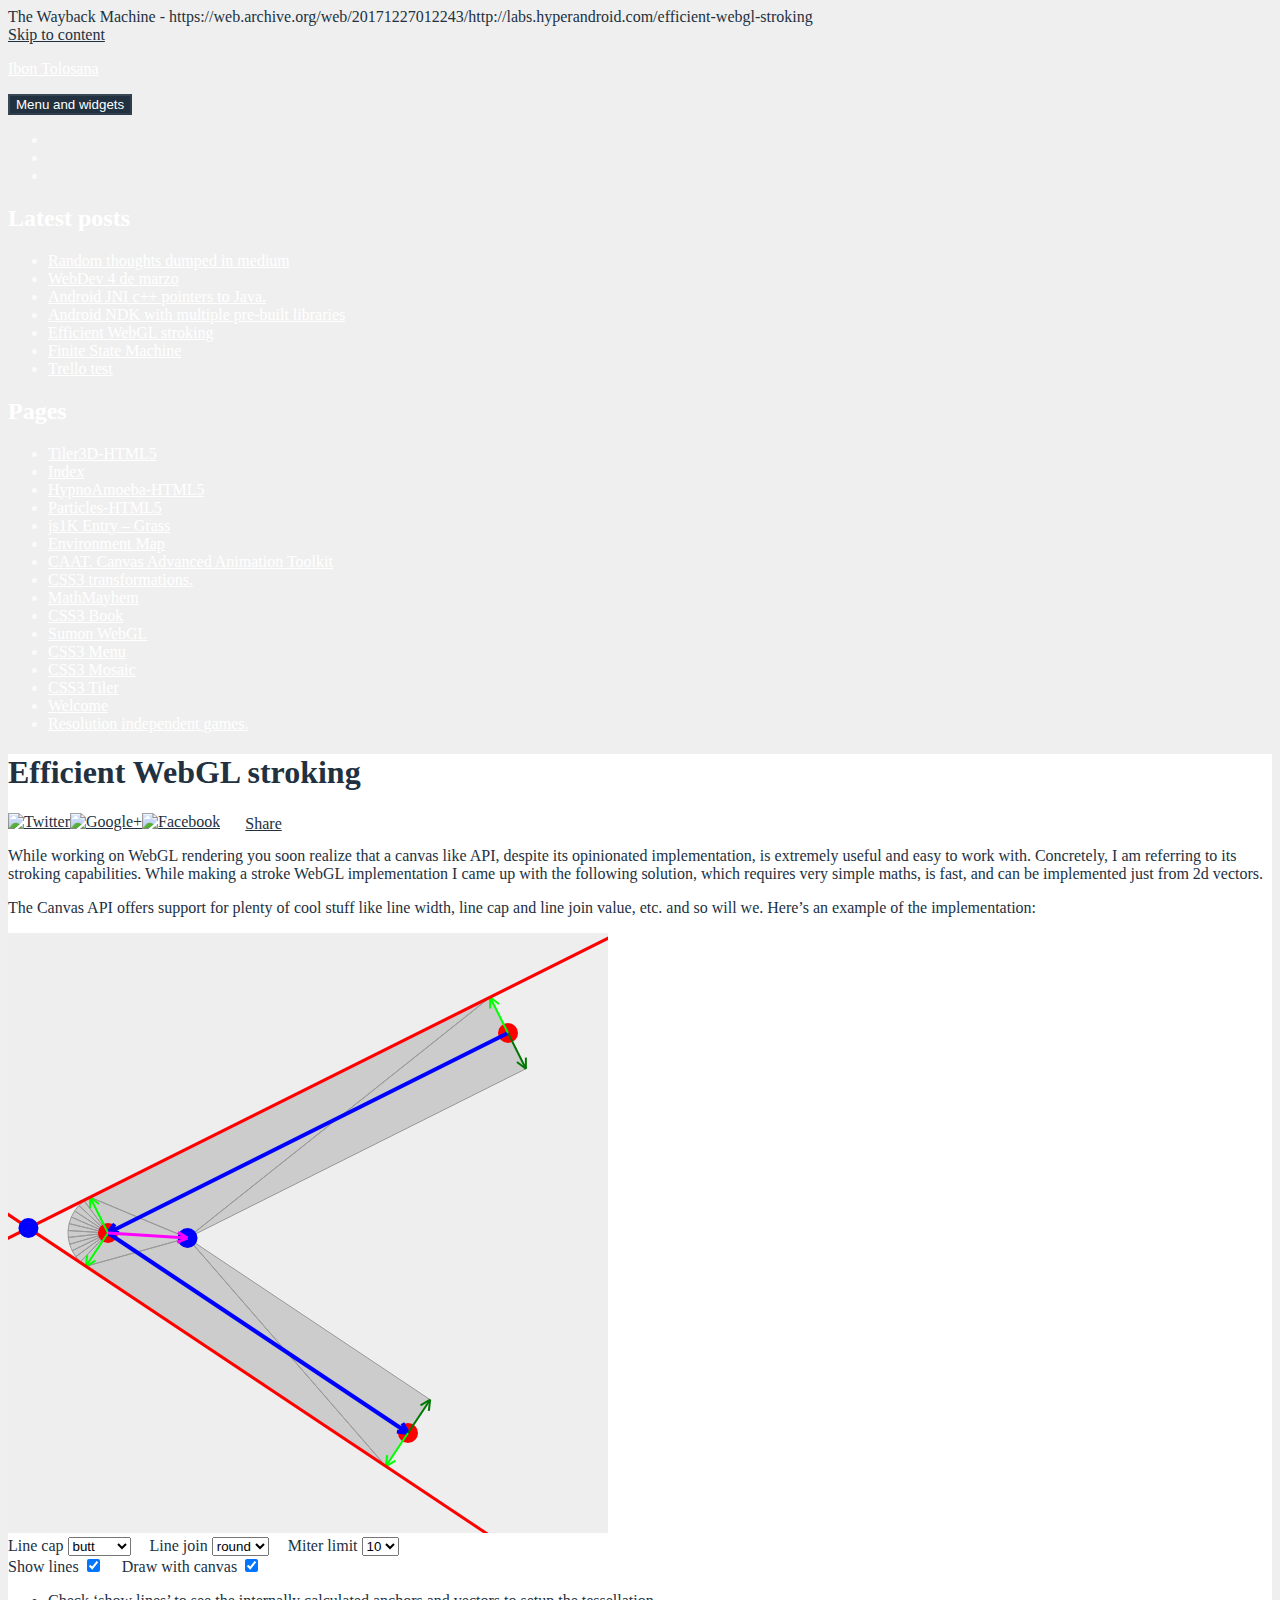
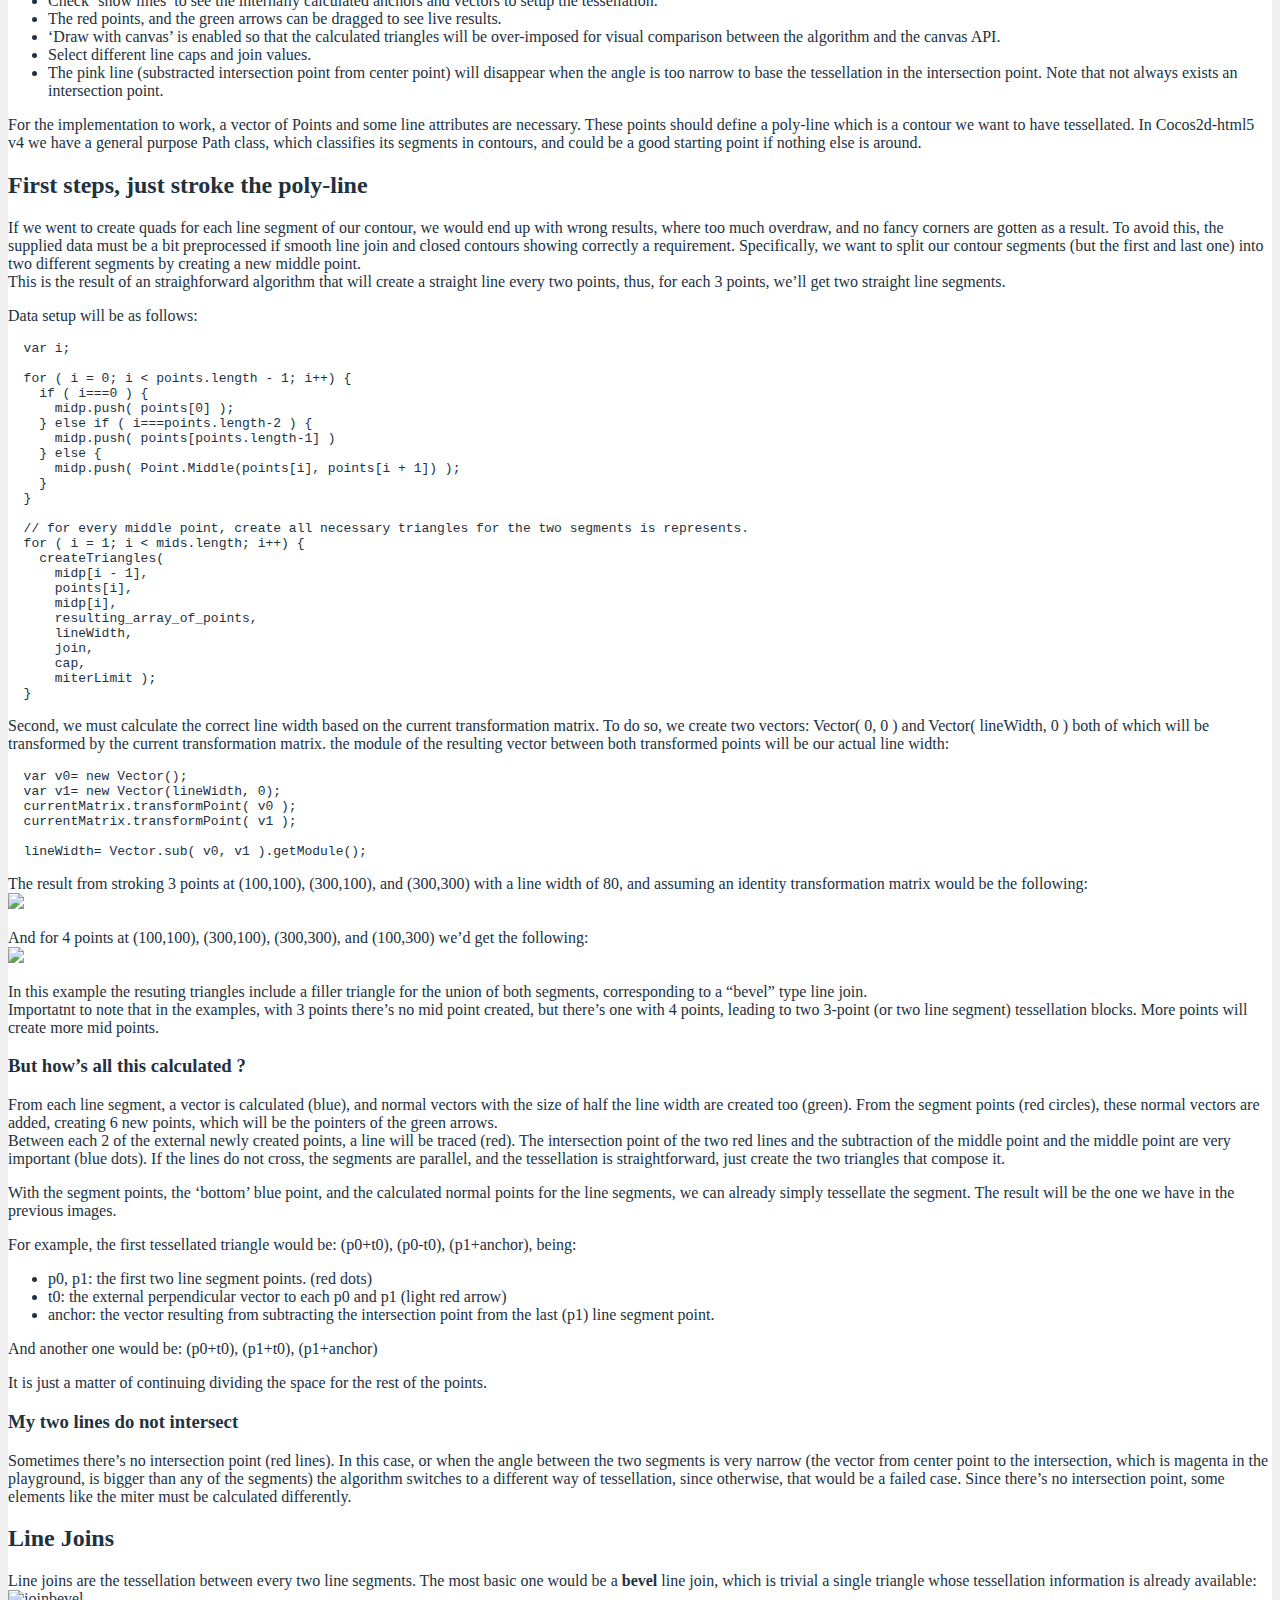
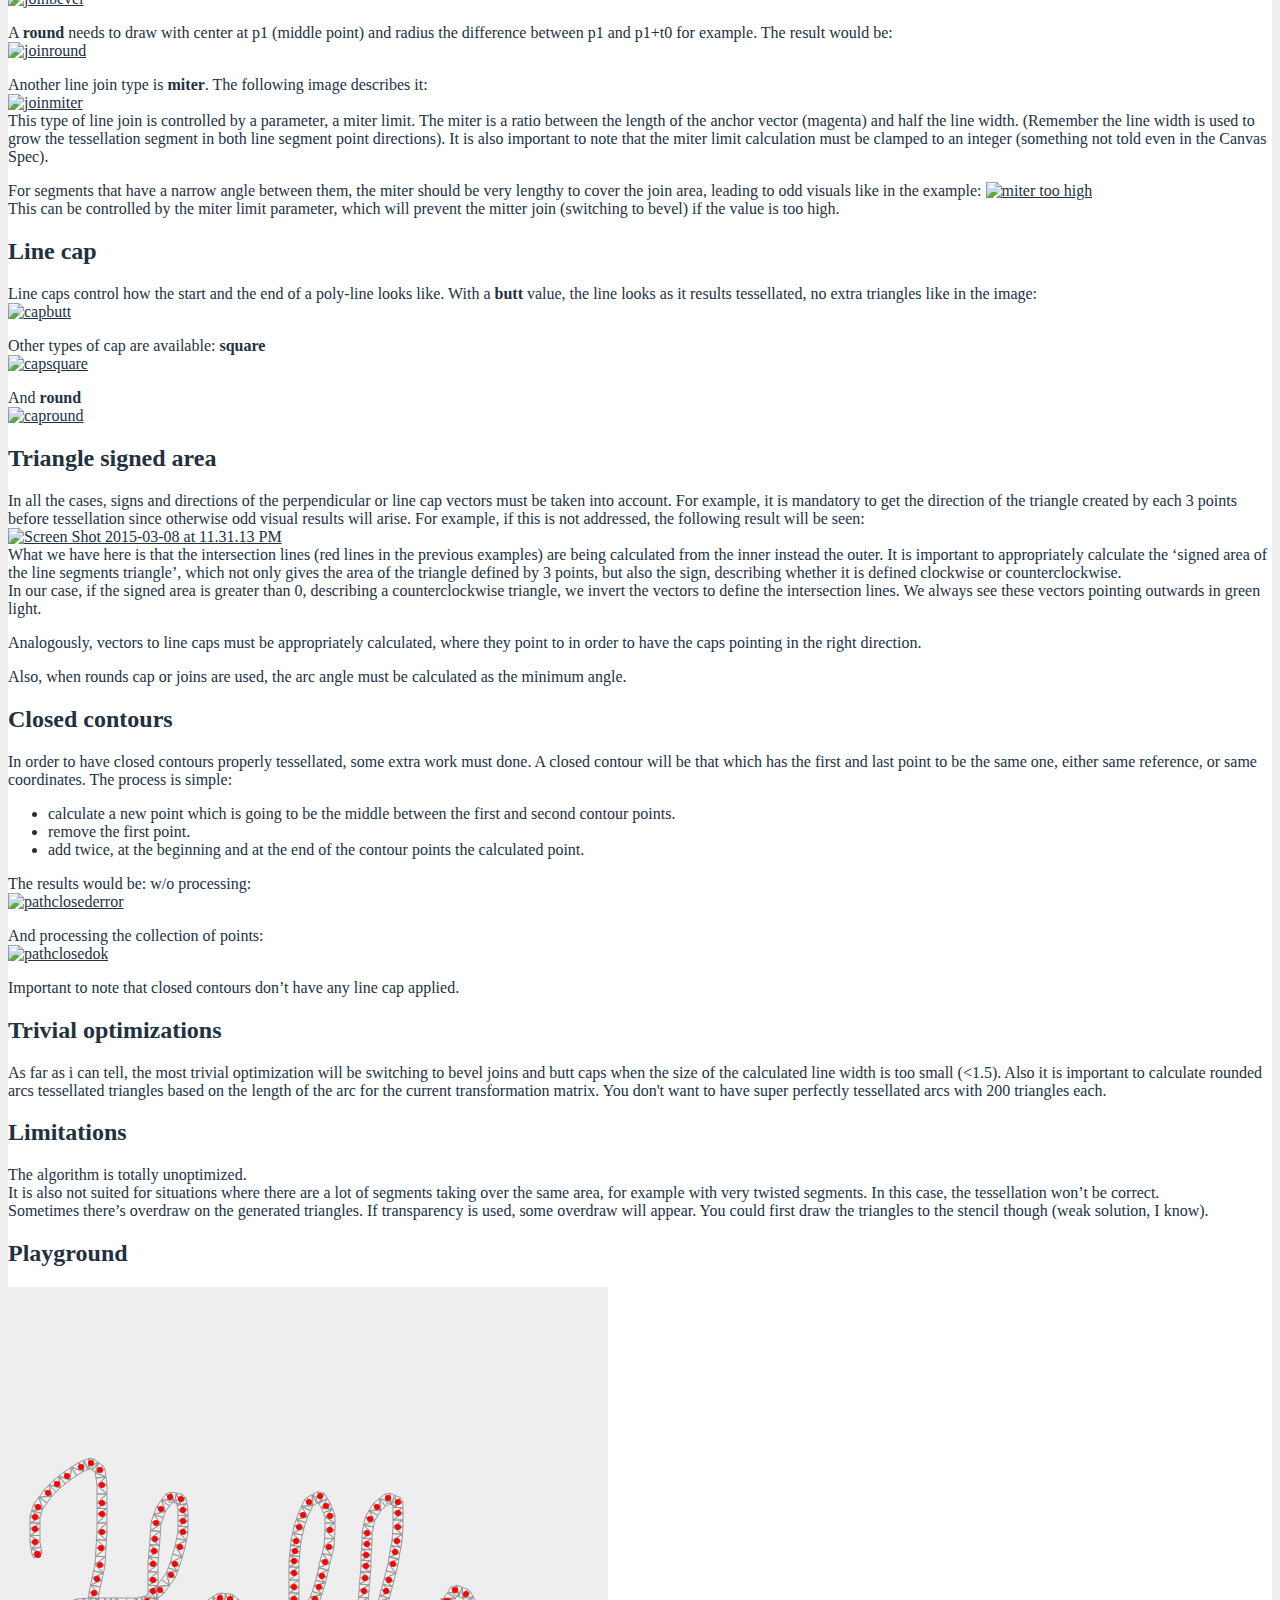
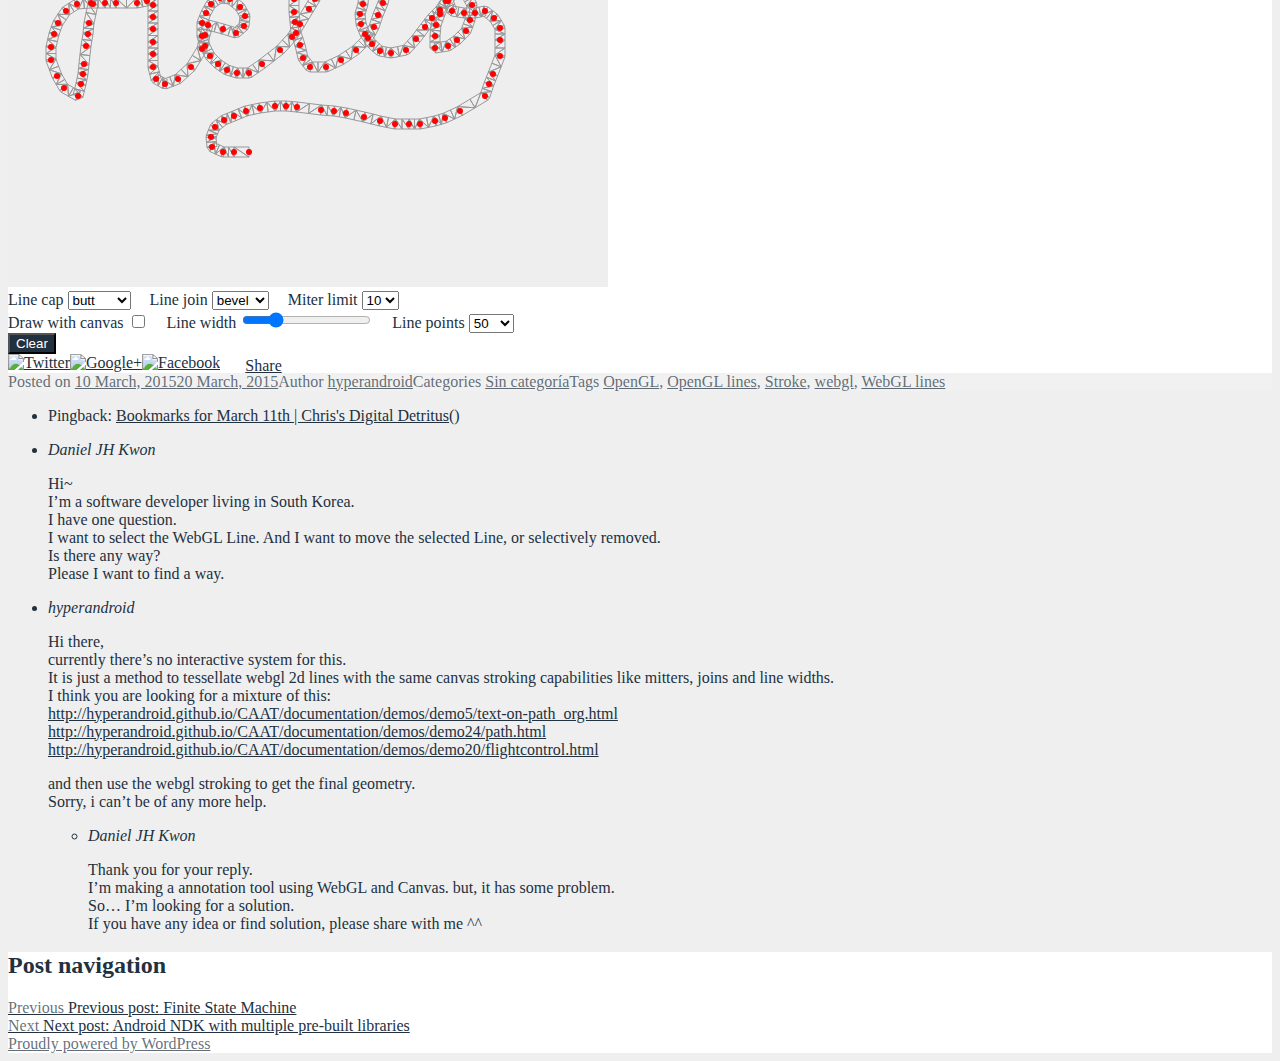
==== index.html @ d9015f53 "Index" ====
<!DOCTYPE html>
<html lang="en-US" class="no-js">
<head><script src="//archive.org/includes/athena.js" type="text/javascript"></script>
    <script type="text/javascript">window.addEventListener('DOMContentLoaded',function(){var v=archive_analytics.values;v.service='wb';v.server_name='wwwb-app212.us.archive.org';v.server_ms=538;archive_analytics.send_pageview({});});</script>
    <script type="text/javascript" src="https://web-static.archive.org/_static/js/bundle-playback.js?v=msCHzjBE" charset="utf-8"></script>
    <script type="text/javascript" src="https://web-static.archive.org/_static/js/wombat.js?v=txqj7nKC" charset="utf-8"></script>
    <script>window.RufflePlayer=window.RufflePlayer||{};window.RufflePlayer.config={"autoplay":"on","unmuteOverlay":"hidden"};</script>
    <script type="text/javascript" src="https://web-static.archive.org/_static/js/ruffle/ruffle.js"></script>
    <script type="text/javascript">
      __wm.init("https://web.archive.org/web");
      __wm.wombat("http://labs.hyperandroid.com/efficient-webgl-stroking","20171227012243","https://web.archive.org/","web","https://web-static.archive.org/_static/",
        "1514337763");
    </script>
    <link rel="stylesheet" type="text/css" href="https://web-static.archive.org/_static/css/banner-styles.css?v=p7PEIJWi" />
    <link rel="stylesheet" type="text/css" href="https://web-static.archive.org/_static/css/iconochive.css?v=3PDvdIFv" />
    <!-- End Wayback Rewrite JS Include -->

    <script>
      (function(i,s,o,g,r,a,m){i['GoogleAnalyticsObject']=r;i[r]=i[r]||function(){
        (i[r].q=i[r].q||[]).push(arguments)},i[r].l=1*new Date();a=s.createElement(o),
        m=s.getElementsByTagName(o)[0];a.async=1;a.src=g;m.parentNode.insertBefore(a,m)
      })(window,document,'script','//web.archive.org/web/20171227012243/http://www.google-analytics.com/analytics.js','ga');

      ga('create', 'UA-17485141-1', 'auto');
      ga('send', 'pageview');

    </script>
    <meta charset="UTF-8">
    <meta name="viewport" content="width=device-width">
    <link rel="profile" href="http://gmpg.org/xfn/11">
    <link rel="pingback" href="http://labs.hyperandroid.com/xmlrpc.php">
    <!--[if lt IE 9]>
    <script src="http://labs.hyperandroid.com/wp-content/themes/twentyfifteen/js/html5.js"></script>
    <![endif]-->
    <script>(function(html){html.className = html.className.replace(/\bno-js\b/,'js')})(document.documentElement);</script>
    <title>Efficient WebGL stroking | Ibon Tolosana</title>
    <link rel="alternate" type="application/rss+xml" title="Ibon Tolosana » Feed" href="https://web.archive.org/web/20171227012243/http://labs.hyperandroid.com/feed"/>
    <link rel="alternate" type="application/rss+xml" title="Ibon Tolosana » Comments Feed" href="https://web.archive.org/web/20171227012243/http://labs.hyperandroid.com/comments/feed"/>
    <link rel="alternate" type="application/rss+xml" title="Ibon Tolosana » Efficient WebGL stroking Comments Feed" href="https://web.archive.org/web/20171227012243/http://labs.hyperandroid.com/efficient-webgl-stroking/feed"/>
    <script type="text/javascript">
      window._wpemojiSettings = {"baseUrl":"https:\/\/web.archive.org\/web\/20171227012243\/http:\/\/s.w.org\/images\/core\/emoji\/72x72\/","ext":".png","source":{"concatemoji":"https:\/\/web.archive.org\/web\/20171227012243\/http:\/\/labs.hyperandroid.com\/wp-includes\/js\/wp-emoji-release.min.js?ver=4.2.18"}};
      !function(a,b,c){function d(a){var c=b.createElement("canvas"),d=c.getContext&&c.getContext("2d");return d&&d.fillText?(d.textBaseline="top",d.font="600 32px Arial","flag"===a?(d.fillText(String.fromCharCode(55356,56812,55356,56807),0,0),c.toDataURL().length>3e3):(d.fillText(String.fromCharCode(55357,56835),0,0),0!==d.getImageData(16,16,1,1).data[0])):!1}function e(a){var c=b.createElement("script");c.src=a,c.type="text/javascript",b.getElementsByTagName("head")[0].appendChild(c)}var f,g;c.supports={simple:d("simple"),flag:d("flag")},c.DOMReady=!1,c.readyCallback=function(){c.DOMReady=!0},c.supports.simple&&c.supports.flag||(g=function(){c.readyCallback()},b.addEventListener?(b.addEventListener("DOMContentLoaded",g,!1),a.addEventListener("load",g,!1)):(a.attachEvent("onload",g),b.attachEvent("onreadystatechange",function(){"complete"===b.readyState&&c.readyCallback()})),f=c.source||{},f.concatemoji?e(f.concatemoji):f.wpemoji&&f.twemoji&&(e(f.twemoji),e(f.wpemoji)))}(window,document,window._wpemojiSettings);
    </script>
    <style type="text/css">
        img.wp-smiley,
        img.emoji {
            display: inline !important;
            border: none !important;
            box-shadow: none !important;
            height: 1em !important;
            width: 1em !important;
            margin: 0 .07em !important;
            vertical-align: -0.1em !important;
            background: none !important;
            padding: 0 !important;
        }
    </style>
    <link rel="stylesheet" id="twentyfifteen-fonts-css" href="//web.archive.org/web/20171227012243cs_/http://fonts.googleapis.com/css?family=Noto+Sans%3A400italic%2C700italic%2C400%2C700%7CNoto+Serif%3A400italic%2C700italic%2C400%2C700%7CInconsolata%3A400%2C700&amp;subset=latin%2Clatin-ext" type="text/css" media="all"/>
    <link rel="stylesheet" id="genericons-css" href="https://web.archive.org/web/20171227012243cs_/http://labs.hyperandroid.com/wp-content/themes/twentyfifteen/genericons/genericons.css?ver=3.2" type="text/css" media="all"/>
    <link rel="stylesheet" id="twentyfifteen-style-css" href="https://web.archive.org/web/20171227012243cs_/http://labs.hyperandroid.com/wp-content/themes/twentyfifteen/style.css?ver=4.2.18" type="text/css" media="all"/>
    <style id="twentyfifteen-style-inline-css" type="text/css">
        /* Color Scheme */

        /* Background Color */
        body {
            background-color: #e9f2f9;
        }

        /* Sidebar Background Color */
        body:before,
        .site-header {
            background-color: #55c3dc;
        }

        /* Box Background Color */
        .post-navigation,
        .pagination,
        .secondary,
        .site-footer,
        .hentry,
        .page-header,
        .page-content,
        .comments-area,
        .widecolumn {
            background-color: #ffffff;
        }

        /* Box Background Color */
        button,
        input[type="button"],
        input[type="reset"],
        input[type="submit"],
        .pagination .prev,
        .pagination .next,
        .widget_calendar tbody a,
        .widget_calendar tbody a:hover,
        .widget_calendar tbody a:focus,
        .page-links a,
        .page-links a:hover,
        .page-links a:focus,
        .sticky-post {
            color: #ffffff;
        }

        /* Main Text Color */
        button,
        input[type="button"],
        input[type="reset"],
        input[type="submit"],
        .pagination .prev,
        .pagination .next,
        .widget_calendar tbody a,
        .page-links a,
        .sticky-post {
            background-color: #22313f;
        }

        /* Main Text Color */
        body,
        blockquote cite,
        blockquote small,
        a,
        .dropdown-toggle:after,
        .image-navigation a:hover,
        .image-navigation a:focus,
        .comment-navigation a:hover,
        .comment-navigation a:focus,
        .widget-title,
        .entry-footer a:hover,
        .entry-footer a:focus,
        .comment-metadata a:hover,
        .comment-metadata a:focus,
        .pingback .edit-link a:hover,
        .pingback .edit-link a:focus,
        .comment-list .reply a:hover,
        .comment-list .reply a:focus,
        .site-info a:hover,
        .site-info a:focus {
            color: #22313f;
        }

        /* Main Text Color */
        .entry-content a,
        .entry-summary a,
        .page-content a,
        .comment-content a,
        .pingback .comment-body > a,
        .author-description a,
        .taxonomy-description a,
        .textwidget a,
        .entry-footer a:hover,
        .comment-metadata a:hover,
        .pingback .edit-link a:hover,
        .comment-list .reply a:hover,
        .site-info a:hover {
            border-color: #22313f;
        }

        /* Secondary Text Color */
        button:hover,
        button:focus,
        input[type="button"]:hover,
        input[type="button"]:focus,
        input[type="reset"]:hover,
        input[type="reset"]:focus,
        input[type="submit"]:hover,
        input[type="submit"]:focus,
        .pagination .prev:hover,
        .pagination .prev:focus,
        .pagination .next:hover,
        .pagination .next:focus,
        .widget_calendar tbody a:hover,
        .widget_calendar tbody a:focus,
        .page-links a:hover,
        .page-links a:focus {
            background-color: #22313f; /* Fallback for IE7 and IE8 */
            background-color: rgba( 34, 49, 63, 0.7);
        }

        /* Secondary Text Color */
        blockquote,
        a:hover,
        a:focus,
        .main-navigation .menu-item-description,
        .post-navigation .meta-nav,
        .post-navigation a:hover .post-title,
        .post-navigation a:focus .post-title,
        .image-navigation,
        .image-navigation a,
        .comment-navigation,
        .comment-navigation a,
        .widget,
        .author-heading,
        .entry-footer,
        .entry-footer a,
        .taxonomy-description,
        .page-links > .page-links-title,
        .entry-caption,
        .comment-author,
        .comment-metadata,
        .comment-metadata a,
        .pingback .edit-link,
        .pingback .edit-link a,
        .post-password-form label,
        .comment-form label,
        .comment-notes,
        .comment-awaiting-moderation,
        .logged-in-as,
        .form-allowed-tags,
        .no-comments,
        .site-info,
        .site-info a,
        .wp-caption-text,
        .gallery-caption,
        .comment-list .reply a,
        .widecolumn label,
        .widecolumn .mu_register label {
            color: #22313f; /* Fallback for IE7 and IE8 */
            color: rgba( 34, 49, 63, 0.7);
        }

        /* Secondary Text Color */
        blockquote,
        .logged-in-as a:hover,
        .comment-author a:hover {
            border-color: #22313f; /* Fallback for IE7 and IE8 */
            border-color: rgba( 34, 49, 63, 0.7);
        }

        /* Border Color */
        hr,
        .dropdown-toggle:hover,
        .dropdown-toggle:focus {
            background-color: #22313f; /* Fallback for IE7 and IE8 */
            background-color: rgba( 34, 49, 63, 0.1);
        }

        /* Border Color */
        pre,
        abbr[title],
        table,
        th,
        td,
        input,
        textarea,
        .main-navigation ul,
        .main-navigation li,
        .post-navigation,
        .post-navigation div + div,
        .pagination,
        .comment-navigation,
        .widget li,
        .widget_categories .children,
        .widget_nav_menu .sub-menu,
        .widget_pages .children,
        .site-header,
        .site-footer,
        .hentry + .hentry,
        .author-info,
        .entry-content .page-links a,
        .page-links > span,
        .page-header,
        .comments-area,
        .comment-list + .comment-respond,
        .comment-list article,
        .comment-list .pingback,
        .comment-list .trackback,
        .comment-list .reply a,
        .no-comments {
            border-color: #22313f; /* Fallback for IE7 and IE8 */
            border-color: rgba( 34, 49, 63, 0.1);
        }

        /* Border Focus Color */
        a:focus,
        button:focus,
        input:focus {
            outline-color: #22313f; /* Fallback for IE7 and IE8 */
            outline-color: rgba( 34, 49, 63, 0.3);
        }

        input:focus,
        textarea:focus {
            border-color: #22313f; /* Fallback for IE7 and IE8 */
            border-color: rgba( 34, 49, 63, 0.3);
        }

        /* Sidebar Link Color */
        .secondary-toggle:before {
            color: #ffffff;
        }

        .site-title a,
        .site-description {
            color: #ffffff;
        }

        /* Sidebar Text Color */
        .site-title a:hover,
        .site-title a:focus {
            color: rgba( 255, 255, 255, 0.7);
        }

        /* Sidebar Border Color */
        .secondary-toggle {
            border-color: #ffffff; /* Fallback for IE7 and IE8 */
            border-color: rgba( 255, 255, 255, 0.1);
        }

        /* Sidebar Border Focus Color */
        .secondary-toggle:hover,
        .secondary-toggle:focus {
            border-color: #ffffff; /* Fallback for IE7 and IE8 */
            border-color: rgba( 255, 255, 255, 0.3);
        }

        .site-title a {
            outline-color: #ffffff; /* Fallback for IE7 and IE8 */
            outline-color: rgba( 255, 255, 255, 0.3);
        }

        /* Meta Background Color */
        .entry-footer {
            background-color: #f1f1f1;
        }

        @media screen and (min-width: 38.75em) {
            /* Main Text Color */
            .page-header {
                border-color: #22313f;
            }
        }

        @media screen and (min-width: 59.6875em) {
            /* Make sure its transparent on desktop */
            .site-header,
            .secondary {
                background-color: transparent;
            }

            /* Sidebar Background Color */
            .widget button,
            .widget input[type="button"],
            .widget input[type="reset"],
            .widget input[type="submit"],
            .widget_calendar tbody a,
            .widget_calendar tbody a:hover,
            .widget_calendar tbody a:focus {
                color: #55c3dc;
            }

            /* Sidebar Link Color */
            .secondary a,
            .dropdown-toggle:after,
            .widget-title,
            .widget blockquote cite,
            .widget blockquote small {
                color: #ffffff;
            }

            .widget button,
            .widget input[type="button"],
            .widget input[type="reset"],
            .widget input[type="submit"],
            .widget_calendar tbody a {
                background-color: #ffffff;
            }

            .textwidget a {
                border-color: #ffffff;
            }

            /* Sidebar Text Color */
            .secondary a:hover,
            .secondary a:focus,
            .main-navigation .menu-item-description,
            .widget,
            .widget blockquote,
            .widget .wp-caption-text,
            .widget .gallery-caption {
                color: rgba( 255, 255, 255, 0.7);
            }

            .widget button:hover,
            .widget button:focus,
            .widget input[type="button"]:hover,
            .widget input[type="button"]:focus,
            .widget input[type="reset"]:hover,
            .widget input[type="reset"]:focus,
            .widget input[type="submit"]:hover,
            .widget input[type="submit"]:focus,
            .widget_calendar tbody a:hover,
            .widget_calendar tbody a:focus {
                background-color: rgba( 255, 255, 255, 0.7);
            }

            .widget blockquote {
                border-color: rgba( 255, 255, 255, 0.7);
            }

            /* Sidebar Border Color */
            .main-navigation ul,
            .main-navigation li,
            .widget input,
            .widget textarea,
            .widget table,
            .widget th,
            .widget td,
            .widget pre,
            .widget li,
            .widget_categories .children,
            .widget_nav_menu .sub-menu,
            .widget_pages .children,
            .widget abbr[title] {
                border-color: rgba( 255, 255, 255, 0.1);
            }

            .dropdown-toggle:hover,
            .dropdown-toggle:focus,
            .widget hr {
                background-color: rgba( 255, 255, 255, 0.1);
            }

            .widget input:focus,
            .widget textarea:focus {
                border-color: rgba( 255, 255, 255, 0.3);
            }

            .sidebar a:focus,
            .dropdown-toggle:focus {
                outline-color: rgba( 255, 255, 255, 0.3);
            }
        }

        /* Custom Header Background Color */
        body:before,
        .site-header {
            background-color: #105080;
        }

        @media screen and (min-width: 59.6875em) {
            .site-header,
            .secondary {
                background-color: transparent;
            }

            .widget button,
            .widget input[type="button"],
            .widget input[type="reset"],
            .widget input[type="submit"],
            .widget_calendar tbody a,
            .widget_calendar tbody a:hover,
            .widget_calendar tbody a:focus {
                color: #105080;
            }
        }

    </style>
    <!--[if lt IE 9]>
    <link rel='stylesheet' id='twentyfifteen-ie-css'  href='http://labs.hyperandroid.com/wp-content/themes/twentyfifteen/css/ie.css?ver=20141010' type='text/css' media='all' />
    <![endif]-->
    <!--[if lt IE 8]>
    <link rel='stylesheet' id='twentyfifteen-ie7-css'  href='http://labs.hyperandroid.com/wp-content/themes/twentyfifteen/css/ie7.css?ver=20141010' type='text/css' media='all' />
    <![endif]-->
    <link rel="stylesheet" id="wpsnw-styles-css" href="https://web.archive.org/web/20171227012243cs_/http://labs.hyperandroid.com/wp-content/plugins/wp-social-networks-widget/assets/css/app.css?ver=2.0.0" type="text/css" media="all"/>
    <link rel="stylesheet" id="A2A_SHARE_SAVE-css" href="https://web.archive.org/web/20171227012243cs_/http://labs.hyperandroid.com/wp-content/plugins/add-to-any/addtoany.min.css?ver=1.9" type="text/css" media="all"/>
    <script type="text/javascript" src="https://web.archive.org/web/20171227012243js_/http://labs.hyperandroid.com/wp-includes/js/jquery/jquery.js?ver=1.11.2"></script>
    <script type="text/javascript" src="https://web.archive.org/web/20171227012243js_/http://labs.hyperandroid.com/wp-includes/js/jquery/jquery-migrate.min.js?ver=1.2.1"></script>
    <link rel="EditURI" type="application/rsd+xml" title="RSD" href="http://labs.hyperandroid.com/xmlrpc.php?rsd"/>
    <link rel="wlwmanifest" type="application/wlwmanifest+xml" href="http://labs.hyperandroid.com/wp-includes/wlwmanifest.xml"/>
    <link rel="prev" title="Finite State Machine" href="https://web.archive.org/web/20171227012243/http://labs.hyperandroid.com/finite-state-machine"/>
    <link rel="next" title="Android NDK with multiple pre-built libraries" href="https://web.archive.org/web/20171227012243/http://labs.hyperandroid.com/android-ndk-with-multiple-pre-built-libraries"/>
    <meta name="generator" content="WordPress 4.2.18"/>
    <link rel="canonical" href="https://web.archive.org/web/20171227012243/http://labs.hyperandroid.com/efficient-webgl-stroking"/>
    <link rel="shortlink" href="https://web.archive.org/web/20171227012243/http://labs.hyperandroid.com/?p=1206"/>

    <script type="text/javascript"><!--
    var a2a_config=a2a_config||{},wpa2a={done:false,html_done:false,script_ready:false,script_load:function(){var a=document.createElement('script'),s=document.getElementsByTagName('script')[0];a.type='text/javascript';a.async=true;a.src='https://web.archive.org/web/20171227012243/http://static.addtoany.com/menu/page.js';s.parentNode.insertBefore(a,s);wpa2a.script_load=function(){};},script_onready:function(){if(a2a.type=='page'){wpa2a.script_ready=true;if(wpa2a.html_done)wpa2a.init();}},init:function(){for(var i=0,el,target,targets=wpa2a.targets,length=targets.length;i<length;i++){el=document.getElementById('wpa2a_'+(i+1));target=targets[i];a2a_config.linkname=target.title;a2a_config.linkurl=target.url;if(el){a2a.init('page',{target:el});el.id='';}wpa2a.done=true;}wpa2a.targets=[];}};a2a_config.callbacks=a2a_config.callbacks||[];a2a_config.callbacks.push({ready:wpa2a.script_onready});
    //--></script>

    <!-- START: Syntax Highlighter ComPress -->
    <script type="text/javascript" src="https://web.archive.org/web/20171227012243js_/http://labs.hyperandroid.com/wp-content/plugins/syntax-highlighter-compress/scripts/shCore.js"></script>
    <script type="text/javascript" src="https://web.archive.org/web/20171227012243js_/http://labs.hyperandroid.com/wp-content/plugins/syntax-highlighter-compress/scripts/shAutoloader.js"></script>
    <link type="text/css" rel="stylesheet" href="https://web.archive.org/web/20171227012243cs_/http://labs.hyperandroid.com/wp-content/plugins/syntax-highlighter-compress/styles/shCoreEmacs.css"/>
    <!-- END: Syntax Highlighter ComPress -->

    <style type="text/css" id="custom-background-css">
        body.custom-background { background-color: #efefef; }
    </style>
</head>

<body class="single single-post postid-1206 single-format-standard custom-background"><!-- BEGIN WAYBACK TOOLBAR INSERT -->
<script>__wm.rw(0);</script>
<div id="wm-ipp-base" lang="en" style="display:none;direction:ltr;" toolbar-mode="auto">
    <div id="wm-ipp" style="position:fixed;left:0;top:0;right:0;">
        <div id="donato" style="position:relative;width:100%;">
            <div id="donato-base">
                <iframe id="donato-if" src="https://archive.org/includes/donate.php?as_page=1&amp;platform=wb&amp;referer=https%3A//web.archive.org/web/20171227012243/http%3A//labs.hyperandroid.com/efficient-webgl-stroking"
                        scrolling="no" frameborder="0" style="width:100%; height:100%">
                </iframe>
            </div>
        </div><div id="wm-ipp-inside">
        <div id="wm-toolbar" style="position:relative;display:flex;flex-flow:row nowrap;justify-content:space-between;">
            <div id="wm-logo" style="/*width:110px;*/padding-top:12px;">
                <a href="/web/" title="Wayback Machine home page"><img src="https://web-static.archive.org/_static/images/toolbar/wayback-toolbar-logo-200.png" srcset="https://web-static.archive.org/_static/images/toolbar/wayback-toolbar-logo-100.png, https://web-static.archive.org/_static/images/toolbar/wayback-toolbar-logo-150.png 1.5x, https://web-static.archive.org/_static/images/toolbar/wayback-toolbar-logo-200.png 2x" alt="Wayback Machine" style="width:100px" border="0" /></a>
            </div>
            <div class="c" style="display:flex;flex-flow:column nowrap;justify-content:space-between;flex:1;">
                <form class="u" style="display:flex;flex-direction:row;flex-wrap:nowrap;" target="_top" method="get" action="/web/submit" name="wmtb" id="wmtb"><input type="text" name="url" id="wmtbURL" value="http://labs.hyperandroid.com/efficient-webgl-stroking" onfocus="this.focus();this.select();" style="flex:1;"/><input type="hidden" name="type" value="replay" /><input type="hidden" name="date" value="20171227012243" /><input type="submit" value="Go" />
                </form>
                <div style="display:flex;flex-flow:row nowrap;align-items:flex-end;">
                    <div class="s" id="wm-nav-captures" style="flex:1;">
                        <a class="t" href="/web/20171227012243*/http://labs.hyperandroid.com/efficient-webgl-stroking" title="See a list of every capture for this URL">29 captures</a>
                        <div class="r" title="Timespan for captures of this URL">12 Mar 2015 - 08 Nov 2020</div>
                    </div>
                    <div class="k">
                        <a href="" id="wm-graph-anchor">
                            <div id="wm-ipp-sparkline" title="Explore captures for this URL" style="position: relative">
                                <canvas id="wm-sparkline-canvas" width="750" height="27" border="0"></canvas>
                            </div>
                        </a>
                    </div>
                </div>
            </div>
            <div class="n">
                <table>
                    <tbody>
                    <!-- NEXT/PREV MONTH NAV AND MONTH INDICATOR -->
                    <tr class="m">
                        <td class="b" nowrap="nowrap"><a href="https://web.archive.org/web/20171114144720/http://labs.hyperandroid.com:80/efficient-webgl-stroking" title="14 Nov 2017"><strong>Nov</strong></a></td>
                        <td class="c" id="displayMonthEl" title="You are here: 01:22:43 Dec 27, 2017">DEC</td>
                        <td class="f" nowrap="nowrap"><a href="https://web.archive.org/web/20201108113129/http://labs.hyperandroid.com/efficient-webgl-stroking" title="08 Nov 2020"><strong>Nov</strong></a></td>
                    </tr>
                    <!-- NEXT/PREV CAPTURE NAV AND DAY OF MONTH INDICATOR -->
                    <tr class="d">
                        <td class="b" nowrap="nowrap"><a href="https://web.archive.org/web/20171217012844/http://labs.hyperandroid.com:80/efficient-webgl-stroking" title="01:28:44 Dec 17, 2017"><img src="https://web-static.archive.org/_static/images/toolbar/wm_tb_prv_on.png" alt="Previous capture" width="14" height="16" border="0" /></a></td>
                        <td class="c" id="displayDayEl" style="width:34px;font-size:22px;white-space:nowrap;" title="You are here: 01:22:43 Dec 27, 2017">27</td>
                        <td class="f" nowrap="nowrap"><a href="https://web.archive.org/web/20201108113129/http://labs.hyperandroid.com/efficient-webgl-stroking" title="11:31:29 Nov 08, 2020"><img src="https://web-static.archive.org/_static/images/toolbar/wm_tb_nxt_on.png" alt="Next capture" width="14" height="16" border="0" /></a></td>
                    </tr>
                    <!-- NEXT/PREV YEAR NAV AND YEAR INDICATOR -->
                    <tr class="y">
                        <td class="b" nowrap="nowrap"><a href="https://web.archive.org/web/20161128183000/http://labs.hyperandroid.com:80/efficient-webgl-stroking" title="28 Nov 2016"><strong>2016</strong></a></td>
                        <td class="c" id="displayYearEl" title="You are here: 01:22:43 Dec 27, 2017">2017</td>
                        <td class="f" nowrap="nowrap"><a href="https://web.archive.org/web/20201108113129/http://labs.hyperandroid.com/efficient-webgl-stroking" title="08 Nov 2020"><strong>2020</strong></a></td>
                    </tr>
                    </tbody>
                </table>
            </div>
            <div class="r" style="display:flex;flex-flow:column nowrap;align-items:flex-end;justify-content:space-between;">
                <div id="wm-btns" style="text-align:right;height:23px;">
                <span class="xxs">
          <div id="wm-save-snapshot-success">success</div>
          <div id="wm-save-snapshot-fail">fail</div>
          <a id="wm-save-snapshot-open" href="#" title="Share via My Web Archive" >
            <span class="iconochive-web"></span>
          </a>
          <a href="https://archive.org/account/login.php" title="Sign In" id="wm-sign-in">
            <span class="iconochive-person"></span>
          </a>
          <span id="wm-save-snapshot-in-progress" class="iconochive-web"></span>
        </span>
                    <a class="xxs" href="http://faq.web.archive.org/" title="Get some help using the Wayback Machine" style="top:-6px;"><span class="iconochive-question" style="color:rgb(87,186,244);font-size:160%;"></span></a>
                    <a id="wm-tb-close" href="#close" style="top:-2px;" title="Close the toolbar"><span class="iconochive-remove-circle" style="color:#888888;font-size:240%;"></span></a>
                </div>
                <div id="wm-share" class="xxs">
                    <a href="/web/20171227012243/http://web.archive.org/screenshot/http://labs.hyperandroid.com/efficient-webgl-stroking"
                       id="wm-screenshot"
                       title="screenshot">
                        <span class="wm-icon-screen-shot"></span>
                    </a>
                    <a href="#" id="wm-video" title="video">
                        <span class="iconochive-movies"></span>
                    </a>
                    <a id="wm-share-facebook" href="#" data-url="https://web.archive.org/web/20171227012243/http://labs.hyperandroid.com/efficient-webgl-stroking" title="Share on Facebook" style="margin-right:5px;" target="_blank"><span class="iconochive-facebook" style="color:#3b5998;font-size:160%;"></span></a>
                    <a id="wm-share-twitter" href="#" data-url="https://web.archive.org/web/20171227012243/http://labs.hyperandroid.com/efficient-webgl-stroking" title="Share on Twitter" style="margin-right:5px;" target="_blank"><span class="iconochive-twitter" style="color:#1dcaff;font-size:160%;"></span></a>
                </div>
                <div style="padding-right:2px;text-align:right;white-space:nowrap;">
                    <a id="wm-expand" class="wm-btn wm-closed" href="#expand"><span id="wm-expand-icon" class="iconochive-down-solid"></span> <span class="xxs" style="font-size:80%;">About this capture</span></a>
                </div>
            </div>
        </div>
        <div id="wm-capinfo" style="border-top:1px solid #777;display:none; overflow: hidden">
            <div id="wm-capinfo-notice" source="api"></div>
            <div id="wm-capinfo-collected-by">
                <div style="background-color:#666;color:#fff;font-weight:bold;text-align:center">COLLECTED BY</div>
                <div style="padding:3px;position:relative" id="wm-collected-by-content">
                    <div style="display:inline-block;vertical-align:top;width:50%;">
                        <span class="c-logo" style="background-image:url(https://archive.org/services/img/webwidecrawl);"></span>
                        Organization: <a style="color:#33f;" href="https://archive.org/details/webwidecrawl" target="_new"><span class="wm-title">Internet Archive</span></a>
                        <div style="max-height:75px;overflow:hidden;position:relative;">
                            <div style="position:absolute;top:0;left:0;width:100%;height:75px;background:linear-gradient(to bottom,rgba(255,255,255,0) 0%,rgba(255,255,255,0) 90%,rgba(255,255,255,255) 100%);"></div>
                            The Internet Archive discovers and captures web pages through many different web crawls.

                            At any given time several distinct crawls are running, some for months, and some every day or longer.

                            View the web archive through the <a href="http://archive.org/web/web.php">Wayback Machine</a>.
                        </div>
                    </div>
                    <div style="display:inline-block;vertical-align:top;width:49%;">
                        <span class="c-logo" style="background-image:url(https://archive.org/services/img/wide00016)"></span>
                        <div>Collection: <a style="color:#33f;" href="https://archive.org/details/wide00016" target="_new"><span class="wm-title">Wide Crawl Number 16: Started June 3rd, 2017 - Still running</span></a></div>
                        <div style="max-height:75px;overflow:hidden;position:relative;">
                            <div style="position:absolute;top:0;left:0;width:100%;height:75px;background:linear-gradient(to bottom,rgba(255,255,255,0) 0%,rgba(255,255,255,0) 90%,rgba(255,255,255,255) 100%);"></div>
                            Web wide crawl number 16<div><br></div><div>The seed list for Wide00016 was made from the join of the top 1 million domains from CISCO and the top 1 million domains from Alexa.</div><div><br><div><br></div><div><br></div></div>
                        </div>
                    </div>
                </div>
            </div>
            <div id="wm-capinfo-timestamps">
                <div style="background-color:#666;color:#fff;font-weight:bold;text-align:center" title="Timestamps for the elements of this page">TIMESTAMPS</div>
                <div>
                    <div id="wm-capresources" style="margin:0 5px 5px 5px;max-height:250px;overflow-y:scroll !important"></div>
                    <div id="wm-capresources-loading" style="text-align:left;margin:0 20px 5px 5px;display:none"><img src="https://web-static.archive.org/_static/images/loading.gif" alt="loading" /></div>
                </div>
            </div>
        </div></div></div></div><div id="wm-ipp-print">The Wayback Machine - https://web.archive.org/web/20171227012243/http://labs.hyperandroid.com/efficient-webgl-stroking</div>
<script type="text/javascript">//<![CDATA[
__wm.bt(750,27,25,2,"web","http://labs.hyperandroid.com/efficient-webgl-stroking","20171227012243",1996,"https://web-static.archive.org/_static/",["https://web-static.archive.org/_static/css/banner-styles.css?v=p7PEIJWi","https://web-static.archive.org/_static/css/iconochive.css?v=3PDvdIFv"], false);
__wm.rw(1);
//]]></script>
<!-- END WAYBACK TOOLBAR INSERT -->

<div id="page" class="hfeed site">
    <a class="skip-link screen-reader-text" href="#content">Skip to content</a>

    <div id="sidebar" class="sidebar">
        <header id="masthead" class="site-header" role="banner">
            <div class="site-branding">
                <p class="site-title"><a href="https://web.archive.org/web/20171227012243/http://labs.hyperandroid.com/" rel="home">Ibon Tolosana</a></p>
                <button class="secondary-toggle">Menu and widgets</button>
            </div><!-- .site-branding -->
        </header><!-- .site-header -->

        <div id="secondary" class="secondary">



            <div id="widget-area" class="widget-area" role="complementary">
                <aside id="wpsnw-3" class="widget wpsnw-class">
                    <ul class="social-networks unstyled inline" style="text-align:center;">


                        <li class="github wpsnw-2x  display-icons">

                            <a rel="external" title="github" target="_blank" href="https://web.archive.org/web/20171227012243/https://github.com/hyperandroid">


                                <i class="icon-github"></i>


                            </a>

                        </li>


                        <li class="twitter wpsnw-2x  display-icons">

                            <a rel="external" title="twitter" target="_blank" href="https://web.archive.org/web/20171227012243/https://twitter.com/hyperandroid">


                                <i class="icon-twitter"></i>


                            </a>

                        </li>


                        <li class="linkedin wpsnw-2x  display-icons">

                            <a rel="external" title="linkedin" target="_blank" href="https://web.archive.org/web/20171227012243/https://www.linkedin.com/in/ibontolosana">


                                <i class="icon-linkedin"></i>


                            </a>

                        </li>


                    </ul>
                </aside>		<aside id="recent-posts-4" class="widget widget_recent_entries">		<h2 class="widget-title">Latest posts</h2>		<ul>
                <li>
                    <a href="https://web.archive.org/web/20171227012243/http://labs.hyperandroid.com/random-thoughts-dumped-in-medium">Random thoughts dumped in medium</a>
                </li>
                <li>
                    <a href="https://web.archive.org/web/20171227012243/http://labs.hyperandroid.com/webdev-4-de-marzo">WebDev 4 de marzo</a>
                </li>
                <li>
                    <a href="https://web.archive.org/web/20171227012243/http://labs.hyperandroid.com/android-jni-c-pointers-to-java">Android JNI c++ pointers to Java.</a>
                </li>
                <li>
                    <a href="https://web.archive.org/web/20171227012243/http://labs.hyperandroid.com/android-ndk-with-multiple-pre-built-libraries">Android NDK with multiple pre-built libraries</a>
                </li>
                <li>
                    <a href="https://web.archive.org/web/20171227012243/http://labs.hyperandroid.com/efficient-webgl-stroking">Efficient WebGL stroking</a>
                </li>
                <li>
                    <a href="https://web.archive.org/web/20171227012243/http://labs.hyperandroid.com/finite-state-machine">Finite State Machine</a>
                </li>
                <li>
                    <a href="https://web.archive.org/web/20171227012243/http://labs.hyperandroid.com/trello-test">Trello test</a>
                </li>
            </ul>
            </aside><aside id="pages-5" class="widget widget_pages"><h2 class="widget-title">Pages</h2>		<ul>
                <li class="page_item page-item-2"><a href="https://web.archive.org/web/20171227012243/http://labs.hyperandroid.com/html5-tiler-3d">Tiler3D-HTML5</a></li>
                <li class="page_item page-item-22"><a href="https://web.archive.org/web/20171227012243/http://labs.hyperandroid.com/welcome">Index</a></li>
                <li class="page_item page-item-63"><a href="https://web.archive.org/web/20171227012243/http://labs.hyperandroid.com/hypnoamoeba-html5">HypnoAmoeba-HTML5</a></li>
                <li class="page_item page-item-92"><a href="https://web.archive.org/web/20171227012243/http://labs.hyperandroid.com/particles-html5">Particles-HTML5</a></li>
                <li class="page_item page-item-157"><a href="https://web.archive.org/web/20171227012243/http://labs.hyperandroid.com/js1k">js1K Entry &#8211; Grass</a></li>
                <li class="page_item page-item-188"><a href="https://web.archive.org/web/20171227012243/http://labs.hyperandroid.com/environmentmap-html5">Environment Map</a></li>
                <li class="page_item page-item-220"><a href="https://web.archive.org/web/20171227012243/http://labs.hyperandroid.com/animation">CAAT. Canvas Advanced Animation Toolkit</a></li>
                <li class="page_item page-item-435"><a href="https://web.archive.org/web/20171227012243/http://labs.hyperandroid.com/css3-transformations">CSS3 transformations.</a></li>
                <li class="page_item page-item-492"><a href="https://web.archive.org/web/20171227012243/http://labs.hyperandroid.com/mathmayhem">MathMayhem</a></li>
                <li class="page_item page-item-729"><a href="https://web.archive.org/web/20171227012243/http://labs.hyperandroid.com/book">CSS3 Book</a></li>
                <li class="page_item page-item-798"><a href="https://web.archive.org/web/20171227012243/http://labs.hyperandroid.com/sumon-webgl">Sumon WebGL</a></li>
                <li class="page_item page-item-890"><a href="https://web.archive.org/web/20171227012243/http://labs.hyperandroid.com/css3-menu">CSS3 Menu</a></li>
                <li class="page_item page-item-955"><a href="https://web.archive.org/web/20171227012243/http://labs.hyperandroid.com/css3-mosaic">CSS3 Mosaic</a></li>
                <li class="page_item page-item-989"><a href="https://web.archive.org/web/20171227012243/http://labs.hyperandroid.com/css3-tiler">CSS3 Tiler</a></li>
                <li class="page_item page-item-1179"><a href="https://web.archive.org/web/20171227012243/http://labs.hyperandroid.com/welcome-2">Welcome</a></li>
                <li class="page_item page-item-1219"><a href="https://web.archive.org/web/20171227012243/http://labs.hyperandroid.com/resolution-independent-games">Resolution independent games.</a></li>
            </ul>
            </aside>			</div><!-- .widget-area -->

        </div><!-- .secondary -->

    </div><!-- .sidebar -->

    <div id="content" class="site-content">

        <div id="primary" class="content-area">
            <main id="main" class="site-main" role="main">


                <article id="post-1206" class="post-1206 post type-post status-publish format-standard hentry category-sin-categoria tag-opengl tag-opengl-lines tag-stroke tag-webgl tag-webgl-lines">

                    <header class="entry-header">
                        <h1 class="entry-title">Efficient WebGL stroking</h1>	</header><!-- .entry-header -->

                    <div class="entry-content">
                        <div class="addtoany_share_save_container addtoany_content_top"><div class="a2a_kit addtoany_list a2a_target" id="wpa2a_1"><a class="a2a_button_twitter" href="https://web.archive.org/web/20171227012243/http://www.addtoany.com/add_to/twitter?linkurl=http%3A%2F%2Flabs.hyperandroid.com%2Fefficient-webgl-stroking&amp;linkname=Efficient%20WebGL%20stroking" title="Twitter" rel="nofollow" target="_blank"><img src="https://web.archive.org/web/20171227012243im_/http://labs.hyperandroid.com/wp-content/plugins/add-to-any/icons/twitter.png" width="16" height="16" alt="Twitter"/></a><a class="a2a_button_google_plus" href="https://web.archive.org/web/20171227012243/http://www.addtoany.com/add_to/google_plus?linkurl=http%3A%2F%2Flabs.hyperandroid.com%2Fefficient-webgl-stroking&amp;linkname=Efficient%20WebGL%20stroking" title="Google+" rel="nofollow" target="_blank"><img src="https://web.archive.org/web/20171227012243im_/http://labs.hyperandroid.com/wp-content/plugins/add-to-any/icons/google_plus.png" width="16" height="16" alt="Google+"/></a><a class="a2a_button_facebook" href="https://web.archive.org/web/20171227012243/http://www.addtoany.com/add_to/facebook?linkurl=http%3A%2F%2Flabs.hyperandroid.com%2Fefficient-webgl-stroking&amp;linkname=Efficient%20WebGL%20stroking" title="Facebook" rel="nofollow" target="_blank"><img src="https://web.archive.org/web/20171227012243im_/http://labs.hyperandroid.com/wp-content/plugins/add-to-any/icons/facebook.png" width="16" height="16" alt="Facebook"/></a><a class="a2a_dd addtoany_share_save" href="https://web.archive.org/web/20171227012243/https://www.addtoany.com/share_save" style="background:url(https://web.archive.org/web/20171227012243im_/http://labs.hyperandroid.com/wp-content/plugins/add-to-any/favicon.png) no-repeat scroll 4px 0px;padding:0 0 0 25px;display:inline-block;height:16px;vertical-align:middle"><span>Share</span></a>
                            <script type="text/javascript"><!--
                            wpa2a.script_load();
                            //--></script>
                        </div></div><p>While working on WebGL rendering you soon realize that a canvas like API, despite its opinionated implementation, is extremely useful and easy to work with. Concretely, I am referring to its stroking capabilities. While making a stroke WebGL implementation I came up with the following solution, which requires very simple maths, is fast, and can be implemented just from 2d vectors.</p>
                        <p>The Canvas API offers support for plenty of cool stuff like line width, line cap and line join value, etc. and so will we. Here&#8217;s an example of the implementation:</p>

                        <div>
                            <div><canvas id="c"></canvas></div>
                            <div>
                                <div>
        <span style="margin-right:15px;">
            <span>Line cap</span>
            <select id="cap">
                <option value="butt">butt</option>
                <option value="square">square</option>
                <option value="round">round</option>
            </select>
        </span>
                                    <span style="margin-right:15px;">
            <span>Line join</span>
            <select id="join">
                <option value="bevel">bevel</option>
                <option value="miter">miter</option>
                <option value="round" selected>round</option>
            </select>
        </span>
                                    <span style="margin-right:15px;">
            <span>Miter limit</span>
            <select id="miter">
                <option value="3">3</option>
                <option value="4">4</option>
                <option value="5">5</option>
                <option value="6">6</option>
                <option value="7">7</option>
                <option value="8">8</option>
                <option value="9">9</option>
                <option value="10" selected>10</option>
                <option value="11">11</option>
                <option value="12">12</option>
                <option value="13">13</option>
                <option value="14">14</option>
                <option value="15">15</option>
            </select>
        </span>
                                </div>
                                <div>
        <span style="margin-right:15px;">
            <span>Show lines</span>
            <input type="checkbox" checked id="lines">
        </span>
                                    <span style="margin-right:15px;">
            <span>Draw with canvas</span>
            <input type="checkbox" checked id="canvas">
        </span>
                                </div>
                            </div>
                        </div>
                        <script>
                          (function() {
                            /**
                             *
                             * License: see license.txt file.
                             *
                             */


                            var EPSILON = 0.0001;

                            /*
                             StrokeGeometryAttributes {
                             width? : number;        // 1 if not defined
                             cap? : string;          // butt, round, square
                             join?: string;          // bevel, round, miter
                             mitterLimit? : number   // for join miter, the maximum angle value to use the miter
                             }
                             */

                            var Point = function (x, y) {

                              this.x = typeof x === "undefined" ? 0 : x;
                              this.y = typeof y === "undefined" ? 0 : y;
                            };

                            Point.prototype = {

                              scalarMult: function (f) {
                                this.x *= f;
                                this.y *= f;

                                return this;
                              },

                              perpendicular: function () {
                                var x = this.x;
                                this.x = -this.y;
                                this.y = x;

                                return this;
                              },

                              invert: function () {
                                this.x = -this.x;
                                this.y = -this.y;

                                return this;
                              },

                              length: function () {
                                return Math.sqrt(this.x * this.x + this.y * this.y);
                              },

                              normalize: function () {
                                var mod = this.length();
                                this.x /= mod;
                                this.y /= mod;
                                return this;
                              },

                              angle : function() {
                                return this.y/this.x;
                              }
                            };

                            Point.Angle = function( p0, p1 ) {
                              return Math.atan2( p1.x-p0.x, p1.y-p0.y ) ;
                            };

                            Point.Add = function (p0, p1) {
                              return new Point(p0.x + p1.x, p0.y + p1.y);
                            };

                            Point.Sub = function (p1, p0) {
                              return new Point(p1.x - p0.x, p1.y - p0.y);
                            };

                            Point.Middle = function (p0, p1) {
                              return Point.Add(p0, p1).scalarMult(.5);
                            };

                            function getStrokeGeometry(points, attrs) {

                              // trivial reject
                              if (points.length < 2) {
                                return;
                              }

                              var cap = attrs.cap || "butt";
                              var join = attrs.join || "bevel";
                              var lineWidth = (attrs.width || 1) / 2;
                              var miterLimit = attrs.miterLimit || 10;
                              var vertices = [];
                              var middlePoints = [];  // middle points per each line segment.
                              var closed= false;

                              if (points.length === 2) {
                                join = "bevel";
                                createTriangles(points[0], Point.Middle(points[0], points[1]), points[1], vertices, lineWidth, join, miterLimit);
                              } else {

                                /** Disable for simulation purposes, but uncomment for have the system working otherwise.
                                 if (points[0] === points[points.length - 1] ||
                                 (points[0].x === points[points.length - 1].x && points[0].y === points[points.length - 1].y )) {

                                 var p0 = points.shift();
                                 p0 = Point.Middle(p0, points[0]);
                                 points.unshift(p0);
                                 points.push(p0);
                                 closed= true;
                                 }
                                 */
                                var i;
                                for (i = 0; i < points.length - 1; i++) {
                                  if (i === 0) {
                                    middlePoints.push(points[0]);
                                  } else if (i === points.length - 2) {
                                    middlePoints.push(points[points.length - 1])
                                  } else {
                                    middlePoints.push(Point.Middle(points[i], points[i + 1]));
                                  }
                                }

                                for (i = 1; i < middlePoints.length; i++) {
                                  createTriangles(middlePoints[i - 1], points[i], middlePoints[i], vertices, lineWidth, join, miterLimit);
                                }
                              }

                              if ( !closed ) {

                                if (cap === "round") {

                                  var p00 = vertices[0];
                                  var p01 = vertices[1];
                                  var p02 = points[1];
                                  var p10 = vertices[vertices.length - 1];
                                  var p11 = vertices[vertices.length - 3];
                                  var p12 = points[points.length - 2];

                                  createRoundCap(points[0], p00, p01, p02, vertices);
                                  createRoundCap(points[points.length - 1], p10, p11, p12, vertices);

                                } else if (cap === "square") {

                                  var p00 = vertices[vertices.length - 1];
                                  var p01 = vertices[vertices.length - 3];

                                  createSquareCap(
                                    vertices[0],
                                    vertices[1],
                                    Point.Sub(points[0], points[1]).normalize().scalarMult(Point.Sub(points[0], vertices[0]).length()),
                                    vertices);
                                  createSquareCap(
                                    p00,
                                    p01,
                                    Point.Sub(points[points.length - 1], points[points.length - 2]).normalize().scalarMult(Point.Sub(p01, points[points.length - 1]).length()),
                                    vertices);
                                }
                              }

                              return vertices;
                            }

                            function createSquareCap(p0, p1, dir, verts) {

                              verts.push(p0);
                              verts.push(Point.Add(p0, dir));
                              verts.push(Point.Add(p1, dir));

                              verts.push(p1);
                              verts.push(Point.Add(p1, dir));
                              verts.push(p0);
                            }

                            function createRoundCap(center, _p0, _p1, nextPointInLine, verts) {

                              var radius = Point.Sub(center, _p0).length();

                              var angle0 = Math.atan2((_p1.y - center.y), (_p1.x - center.x));
                              var angle1 = Math.atan2((_p0.y - center.y), (_p0.x - center.x));

                              var orgAngle0= angle0;

                              if ( angle1 > angle0) {
                                if ( angle1-angle0>=Math.PI-EPSILON) {
                                  angle1=angle1-2*Math.PI;
                                }
                              }
                              else {
                                if ( angle0-angle1>=Math.PI-EPSILON) {
                                  angle0=angle0-2*Math.PI;
                                }
                              }

                              var angleDiff = angle1-angle0;

                              if (Math.abs(angleDiff) >= Math.PI - EPSILON && Math.abs(angleDiff) <= Math.PI + EPSILON) {
                                var r1 = Point.Sub(center, nextPointInLine);
                                if ( r1.x===0 ) {
                                  if (r1.y>0) {
                                    angleDiff= -angleDiff;
                                  }
                                } else if ( r1.x>=-EPSILON ) {
                                  angleDiff= -angleDiff;
                                }
                              }

                              var nsegments = (Math.abs(angleDiff * radius) / 7) >> 0;
                              nsegments++;

                              var angleInc = angleDiff / nsegments;

                              for (var i = 0; i < nsegments; i++) {
                                verts.push(new Point(center.x, center.y));
                                verts.push(new Point(
                                  center.x + radius * Math.cos(orgAngle0 + angleInc * i),
                                  center.y + radius * Math.sin(orgAngle0 + angleInc * i)
                                ));
                                verts.push(new Point(
                                  center.x + radius * Math.cos(orgAngle0 + angleInc * (1 + i)),
                                  center.y + radius * Math.sin(orgAngle0 + angleInc * (1 + i))
                                ));
                              }
                            }

                            function signedArea(p0, p1, p2) {
                              return (p1.x - p0.x) * (p2.y - p0.y) - (p2.x - p0.x) * (p1.y - p0.y);
                            }

                            function lineIntersection(p0, p1, p2, p3) {

                              var a0 = p1.y - p0.y;
                              var b0 = p0.x - p1.x;

                              var a1 = p3.y - p2.y;
                              var b1 = p2.x - p3.x;

                              var det = a0 * b1 - a1 * b0;
                              if (det > -EPSILON && det < EPSILON) {
                                return null;
                              } else {
                                var c0 = a0 * p0.x + b0 * p0.y;
                                var c1 = a1 * p2.x + b1 * p2.y;

                                var x = (b1 * c0 - b0 * c1) / det;
                                var y = (a0 * c1 - a1 * c0) / det;
                                return new Point(x, y);
                              }
                            }

                            function createTriangles(p0, p1, p2, verts, width, join, miterLimit) {
                              var t0 = Point.Sub(p1, p0);
                              var t2 = Point.Sub(p2, p1);

                              t0.perpendicular();
                              t2.perpendicular();

                              // triangle composed by the 3 points if clockwise or couterclockwise.
                              // if counterclockwise, we must invert the line threshold points, otherwise the intersection point
                              // could be erroneous and lead to odd results.
                              if (signedArea(p0, p1, p2) > 0) {
                                t0.invert();
                                t2.invert();
                              }

                              t0.normalize();
                              t2.normalize();
                              t0.scalarMult(width);
                              t2.scalarMult(width);

                              var pintersect = lineIntersection(Point.Add(t0, p0), Point.Add(t0, p1), Point.Add(t2, p2), Point.Add(t2, p1));

                              var anchor = null;
                              var anchorLength= Number.MAX_VALUE;
                              if ( pintersect ) {
                                anchor= Point.Sub(pintersect, p1);
                                anchorLength= anchor.length();
                              }
                              var dd = (anchorLength / width)|0;
                              var p0p1= Point.Sub( p0,p1 );
                              var p0p1Length= p0p1.length();
                              var p1p2= Point.Sub( p1,p2 );
                              var p1p2Length= p1p2.length();

                              /**
                               * the cross point exceeds any of the segments dimension.
                               * do not use cross point as reference.
                               */
                              if ( anchorLength>p0p1Length || anchorLength>p1p2Length ) {

                                verts.push(Point.Add(p0, t0));
                                verts.push(Point.Sub(p0, t0));
                                verts.push(Point.Add(p1, t0));

                                verts.push(Point.Sub(p0, t0));
                                verts.push(Point.Add(p1, t0));
                                verts.push(Point.Sub(p1, t0));

                                if ( join === "round" ) {
                                  createRoundCap(p1, Point.Add(p1,t0), Point.Add(p1,t2), p2, verts);
                                } else if ( join==="bevel" || (join==="miter" && dd>=miterLimit) ) {
                                  verts.push( p1 );
                                  verts.push( Point.Add(p1,t0) );
                                  verts.push( Point.Add(p1,t2) );
                                } else if (join === 'miter' && dd<miterLimit && pintersect) {

                                  verts.push( Point.Add(p1,t0) );
                                  verts.push( p1 );
                                  verts.push( pintersect );

                                  verts.push( Point.Add(p1,t2) );
                                  verts.push( p1 );
                                  verts.push( pintersect );
                                }

                                verts.push(Point.Add(p2, t2));
                                verts.push(Point.Sub(p1, t2));
                                verts.push(Point.Add(p1, t2));

                                verts.push(Point.Add(p2, t2));
                                verts.push(Point.Sub(p1, t2));
                                verts.push(Point.Sub(p2, t2));


                              } else {

                                verts.push(Point.Add(p0, t0));
                                verts.push(Point.Sub(p0, t0));
                                verts.push(Point.Sub(p1, anchor));

                                verts.push(Point.Add(p0, t0));
                                verts.push(Point.Sub(p1, anchor));
                                verts.push(Point.Add(p1, t0));

                                if (join === "round") {

                                  var _p0 = Point.Add(p1, t0);
                                  var _p1 = Point.Add(p1, t2);
                                  var _p2 = Point.Sub(p1, anchor);

                                  var center = p1;

                                  verts.push(_p0);
                                  verts.push(center);
                                  verts.push(_p2);

                                  createRoundCap(center, _p0, _p1, _p2, verts);

                                  verts.push(center);
                                  verts.push(_p1);
                                  verts.push(_p2);

                                } else {

                                  if (join === "bevel" || (join === "miter" && dd >= miterLimit)) {
                                    verts.push(Point.Add(p1, t0));
                                    verts.push(Point.Add(p1, t2));
                                    verts.push(Point.Sub(p1, anchor));
                                  }

                                  if (join === 'miter' && dd < miterLimit) {
                                    verts.push(pintersect);
                                    verts.push(Point.Add(p1, t0));
                                    verts.push(Point.Add(p1, t2));
                                  }
                                }

                                verts.push(Point.Add(p2, t2));
                                verts.push(Point.Sub(p1, anchor));
                                verts.push(Point.Add(p1, t2));

                                verts.push(Point.Add(p2, t2));
                                verts.push(Point.Sub(p1, anchor));
                                verts.push(Point.Sub(p2, t2));
                              }
                            }


                            //////////////////////////////////////////////////////////////////////////////////////////
                            //////////////////////////////////////////////////////////////////////////////////////////
                            /////////////////                                                    /////////////////////
                            /////////////////        DRAWING CODE - DON'T WORRY ABOUT THIS       /////////////////////
                            /////////////////                                                    /////////////////////
                            //////////////////////////////////////////////////////////////////////////////////////////
                            //////////////////////////////////////////////////////////////////////////////////////////

                            function drawStroke(lineWidth, points, color) {

                              var tris = getStrokeGeometry(points, {
                                width: lineWidth,
                                cap : lineCap,
                                join : lineJoin,
                                miterLimit : miterLimit
                              });

                              // every 3 points, is a tri
                              ctx.strokeStyle=color;
                              for (var i = 0; i < tris.length; i += 3) {
                                ctx.beginPath();
                                ctx.moveTo(tris[i].x, tris[i].y);
                                ctx.lineTo(tris[i + 1].x, tris[i + 1].y);
                                ctx.lineTo(tris[i + 2].x, tris[i + 2].y);
                                ctx.closePath();

                                ctx.stroke();
                              }

                              // draw points.
                              for (var i = 0; i < points.length; i++) {
                                ctx.fillStyle = "red";
                                ctx.beginPath();
                                ctx.arc(points[i].x, points[i].y, 10, 0, 2 * Math.PI, false);
                                ctx.fill();
                              }



                            }

                            var lineCap= "butt";
                            var lineJoin= "round";
                            var lines= true;
                            var miterLimit= 10;
                            var drawWithCanvas= true;
                            var lineWidth= 80;
                            var points = [
                              new Point(500, 100),
                              new Point(100, 300),
                              new Point(400, 500)
                            ];

                            var canvas = document.getElementById("c");
                            canvas.width = 600;
                            canvas.height = 600;
                            var ctx = canvas.getContext("2d");

                            function drawLine( p0, p1, color, width ) {
                              if ( !lines ) {
                                return;
                              }

                              ctx.save();
                              ctx.translate( p0.x, p0.y );
                              ctx.rotate( -Point.Angle(p0,p1) );

                              var len= Point.Sub( p0, p1).length();

                              ctx.lineWidth= width;
                              ctx.strokeStyle= color;
                              ctx.beginPath();
                              ctx.moveTo( 0,0 );
                              ctx.lineTo( 0, len );
                              ctx.stroke();

                              ctx.beginPath();
                              ctx.moveTo( 0, len );
                              ctx.lineTo( -5, len-10 );
                              ctx.stroke();

                              ctx.beginPath();
                              ctx.moveTo( 0, len );
                              ctx.lineTo( 5, len-10 );
                              ctx.stroke();

                              ctx.restore();
                            }

                            function drawCrossingLine( _p0, _p1, t1, color, width ) {

                              if ( !lines ) {
                                return;
                              }

                              var p0= Point.Add( _p0, t1 );
                              var p1= Point.Add( _p1, t1 );
                              var pdif= Point.Sub( p1,p0).normalize();
                              ctx.save();
                              ctx.beginPath();
                              ctx.lineWidth= width;
                              ctx.strokeStyle=color;
                              ctx.moveTo( p0.x- 1000*pdif.x, p0.y-1000*pdif.y );
                              ctx.lineTo( p0.x + 1000*pdif.x, p0.y + 1000*pdif.y );
                              ctx.stroke();
                              ctx.restore();
                            }

                            function drawInfo() {
                              drawLine( points[0], points[1], "#00f", 4 );
                              drawLine( points[1], points[2], "#00f", 4 );

                              var t1= Point.Sub( points[1], points[0]).perpendicular().normalize().scalarMult( lineWidth/2 );
                              var t2= Point.Sub( points[2], points[1]).perpendicular().normalize().scalarMult( lineWidth/2 );
                              if ( signedArea( points[0], points[1], points[2]) > 0 ) {
                                t1.scalarMult(-1);
                                t2.scalarMult(-1);
                              }

                              if ( sizePoints===null ) {
                                sizePoints= [
                                  { point: new Point(), reference:points[0] },
                                  { point: new Point(), reference:points[0] },
                                  { point: new Point(), reference:points[1] },
                                  { point: new Point(), reference:points[1] },
                                  { point: new Point(), reference:points[2] },
                                  { point: new Point(), reference:points[2] }
                                ];
                              }

                              var p;
                              drawLine( points[0], p=Point.Add( points[0], t1 ), "#0f0", 2 );
                              sizePoints[0].point.x= p.x;
                              sizePoints[0].point.y= p.y;
                              drawLine( points[0], p=Point.Sub( points[0], t1 ), "#070", 2 );
                              sizePoints[1].point.x= p.x;
                              sizePoints[1].point.y= p.y;
                              drawLine( points[1], p=Point.Add( points[1], t1 ), "#0f0", 2 );
                              sizePoints[2].point.x= p.x;
                              sizePoints[2].point.y= p.y;

                              drawLine( points[1], p=Point.Add( points[1], t2 ), "#0f0", 2 );
                              sizePoints[3].point.x= p.x;
                              sizePoints[3].point.y= p.y;
                              drawLine( points[2], p=Point.Add( points[2], t2 ), "#0f0", 2 );
                              sizePoints[4].point.x= p.x;
                              sizePoints[4].point.y= p.y;
                              drawLine( points[2], p=Point.Sub( points[2], t2 ), "#070", 2 );
                              sizePoints[5].point.x= p.x;
                              sizePoints[5].point.y= p.y;


                              // from p0+t1 to p1+t1, draw a line.

                              drawCrossingLine( points[0], points[1], t1, "#f00", 3 );
                              drawCrossingLine( points[1], points[2], t2, "#f00", 3 );

                              var pintersect = lineIntersection(
                                Point.Add(t1, points[0]), Point.Add(t1, points[1]),
                                Point.Add(t2, points[2]), Point.Add(t2, points[1]));

                              if ( pintersect && lines ) {

                                var anchor = null;
                                var anchorLength = Number.MAX_VALUE;
                                anchor = Point.Sub(pintersect, points[1]);
                                anchorLength = anchor.length();

                                var p0p1 = Point.Sub(points[0], points[1]);
                                var p0p1Length = p0p1.length();
                                var p1p2 = Point.Sub(points[1], points[2]);
                                var p1p2Length = p1p2.length();

                                /**
                                 * the cross point exceeds any of the segments dimension.
                                 * do not use cross point as reference.
                                 */
                                if (anchorLength <= p0p1Length && anchorLength <= p1p2Length) {
                                  ctx.save();
                                  ctx.fillStyle="#00f";
                                  ctx.beginPath();
                                  ctx.arc( pintersect.x, pintersect.y, 10, 0, 2*Math.PI, false );
                                  ctx.fill();
                                  ctx.restore();

                                  var pintersect2= Point.Add( points[1], Point.Sub( points[1], pintersect) );
                                  ctx.save();
                                  ctx.fillStyle="#00f";
                                  ctx.beginPath();
                                  ctx.arc( pintersect2.x, pintersect2.y, 10, 0, 2*Math.PI, false );
                                  ctx.fill();
                                  ctx.restore();

                                  drawLine(points[1], pintersect2, "#f0f", 3);
                                }
                              }

                            }

                            function redraw() {
                              ctx.fillStyle="#eee";
                              ctx.fillRect( 0, 0, canvas.width, canvas.height );

                              if ( drawWithCanvas ) {
                                ctx.save();
                                ctx.beginPath();
                                ctx.lineWidth= lineWidth;
                                ctx.miterLimit= miterLimit;
                                ctx.lineCap= lineCap;
                                ctx.lineJoin= lineJoin;
                                ctx.moveTo( points[0].x, points[0].y );
                                for( var i=1; i<points.length; i++ ) {
                                  ctx.lineTo( points[i].x, points[i].y );
                                }
                                ctx.strokeStyle="#ccc";
                                ctx.stroke();
                                ctx.restore();
                              }


                              drawStroke(lineWidth, points, "#999");
                              drawInfo();
                            }


                            var sizePoints= null;

                            redraw();

                            ////////////////////////////////////////////////////////////////////////////////////////////////////
                            ////////////////////////////////////////////////////////////////////////////////////////////////////
                            ////////////////////////////////////////////////////////////////////////////////////////////////////
                            ////////////////////////////////////////////////////////////////////////////////////////////////////
                            ////////////////////////////////////////////////////////////////////////////////////////////////////
                            ////////////////////////////////////////////////////////////////////////////////////////////////////

                            var capturedPoint= null;
                            var capturedType= "none";
                            var capturedReference= null;
                            var prevX= 0;
                            var prevY= 0;


                            function hasTouch() {
                              return (('ontouchstart' in window) ||
                                (navigator.maxTouchPoints > 0) ||
                                (navigator.msMaxTouchPoints > 0));
                            }

                            if ( hasTouch() ) {
                              canvas.addEventListener( "touchstart", function(e) {
                                e.preventDefault();
                                if (e.stopPropagation) {e.stopPropagation()}
                                e= e.targetTouches[0];
                                down( e );
                              }, false);

                              canvas.addEventListener( "touchmove", function(e) {
                                e.preventDefault();
                                if (e.stopPropagation) {e.stopPropagation()}
                                move( e.changedTouches[0] );
                              }, false);

                              canvas.addEventListener( "touchend", function(e) {
                                e.preventDefault();
                                if (e.stopPropagation) {e.stopPropagation()}
                                capturedPoint= null;
                              }, false);

                              canvas.addEventListener( "touchcancel", function(e) {
                                e.preventDefault();
                                if (e.stopPropagation) {e.stopPropagation()}
                                capturedPoint= null;
                              }, false);

                            } else {

                              canvas.addEventListener( "mouseup", function(e) {
                                e.preventDefault();
                                if (e.stopPropagation) {e.stopPropagation()}
                                capturedPoint= null;
                              }, false );

                              canvas.addEventListener( "mousedown", function(e) {
                                e.preventDefault();
                                if (e.stopPropagation) {e.stopPropagation()}
                                down( e );
                              }, false );

                              canvas.addEventListener( "mousemove", function(e) {
                                e.preventDefault();
                                if (e.stopPropagation) {e.stopPropagation()}
                                move( e );
                              }, false );
                            }

                            function down( e ) {

                              var r=e.target.getClientRects()[0];
                              var x= e.offsetX || (e.clientX - (r.x||r.left));
                              var y= e.offsetY || (e.clientY - (r.y||r.top));

                              if ( lines && sizePoints ) {
                                for (var i = 0; i < sizePoints.length; i++) {
                                  if (Point.Sub(sizePoints[i].point, new Point(x, y)).length() < 15) {
                                    capturedPoint = new Point(sizePoints[i].point.x, sizePoints[i].point.y);
                                    prevX = x;
                                    prevY = y;
                                    capturedReference = sizePoints[i].reference;
                                    capturedType = "size";
                                    return;
                                  }
                                }
                              }

                              for( var i=0; i<points.length; i++ ) {
                                if ( Point.Sub( points[i], new Point(x,y)).length()<15 ) {
                                  capturedPoint= points[i];
                                  capturedType="move";
                                  prevX= x;
                                  prevY= y;
                                  return;
                                }
                              }

                              capturedPoint= null;

                            }

                            function move( e ) {

                              if ( !capturedPoint ) {
                                return;
                              }

                              var r=e.target.getClientRects()[0];
                              var x= e.offsetX || (e.clientX - (r.x||r.left));
                              var y= e.offsetY || (e.clientY - (r.y||r.top));

                              capturedPoint.x += x - prevX;
                              capturedPoint.y += y - prevY;

                              if ( lines && capturedType==="size") {
                                var nv= Point.Sub( new Point( capturedPoint.x, capturedPoint.y ), capturedReference );
                                var s= Math.cos( Point.Angle( nv, Point.Sub(capturedPoint, capturedReference) ) ) * nv.length();
                                lineWidth= Math.abs(2*s);
                              }

                              prevX = x;
                              prevY = y;

                              redraw();

                            }

                            document.getElementById("cap").onchange= function(e) {
                              lineCap= e.target[e.target.selectedIndex].value;
                              redraw();
                            };
                            document.getElementById("join").onchange= function(e) {
                              lineJoin= e.target[e.target.selectedIndex].value;
                              redraw();
                            };
                            document.getElementById("miter").onchange= function(e) {
                              miterLimit= parseInt(e.target[e.target.selectedIndex].value);
                              redraw();
                            };
                            document.getElementById("lines").onclick= function(e) {
                              lines= e.target.checked;
                              redraw();
                            };
                            document.getElementById("canvas").onclick= function(e) {
                              drawWithCanvas= e.target.checked;
                              redraw();
                            };

                          })();
                        </script>

                        <p>

                        <ul>
                            <li>Check &#8216;show lines&#8217; to see the internally calculated anchors and vectors to setup the tessellation.
                            <li>The red points, and the green arrows can be dragged to see live results.
                            <li>&#8216;Draw with canvas&#8217; is enabled so that the calculated triangles will be over-imposed for visual comparison between the algorithm and the canvas API.
                            <li>Select different line caps and join values.
                            <li>The pink line (substracted intersection point from center point) will disappear when the angle is too narrow to base the tessellation in the intersection point. Note that not always exists an intersection point.
                        </ul>
                        <p>For the implementation to work, a vector of Points and some line attributes are necessary. These points should define a poly-line which is a contour we want to have tessellated. In Cocos2d-html5 v4 we have a general purpose Path class, which classifies its segments in contours, and could be a good starting point if nothing else is around.</p>
                        <h2>First steps, just stroke the poly-line</h2>
                        <p>If we went to create quads for each line segment of our contour, we would end up with wrong results, where too much overdraw, and no fancy corners are gotten as a result. To avoid this, the supplied data must be a bit preprocessed if smooth line join and closed contours showing correctly a requirement. Specifically, we want to split our contour segments (but the first and last one) into two different segments by creating a new middle point.<br/>
                            This is the result of an straighforward algorithm that will create a straight line every two points, thus, for each 3 points, we&#8217;ll get two straight line segments.</p>
                        <p>Data setup will be as follows:</p>
                        <pre class="brush: js; auto-links: false; toolbar: false;">
  var i;

  for ( i = 0; i &lt; points.length - 1; i++) {
    if ( i===0 ) {
      midp.push( points[0] );
    } else if ( i===points.length-2 ) {
      midp.push( points[points.length-1] )
    } else {
      midp.push( Point.Middle(points[i], points[i + 1]) );
    }
  }

  // for every middle point, create all necessary triangles for the two segments is represents.
  for ( i = 1; i &lt; mids.length; i++) {
    createTriangles(
      midp[i - 1],
      points[i],
      midp[i],
      resulting_array_of_points,
      lineWidth,
      join,
      cap,
      miterLimit );
  }
</pre>
                        <p>Second, we must calculate the correct line width based on the current transformation matrix. To do so, we create two vectors: Vector( 0, 0 ) and Vector( lineWidth, 0 ) both of which will be transformed by the current transformation matrix. the module of the resulting vector between both transformed points will be our actual line width:</p>
                        <pre class="brush: js; auto-links: false; toolbar: false;">
  var v0= new Vector();
  var v1= new Vector(lineWidth, 0);
  currentMatrix.transformPoint( v0 );
  currentMatrix.transformPoint( v1 );

  lineWidth= Vector.sub( v0, v1 ).getModule();
</pre>
                        <p>The result from stroking 3 points at (100,100), (300,100), and (300,300) with a line width of 80, and assuming an identity transformation matrix would be the following:<br/>
                            <img src="https://web.archive.org/web/20171227012243im_/http://labs.hyperandroid.com/wp-content/uploads/2015/03/basic-tessellation-3.png"></p>
                        <p>And for 4 points at (100,100), (300,100), (300,300), and (100,300) we&#8217;d get the following:<br/>
                            <img src="https://web.archive.org/web/20171227012243im_/http://labs.hyperandroid.com/wp-content/uploads/2015/03/basic-tessellation-4.png"></p>
                        <p>In this example the resuting triangles include a filler triangle for the union of both segments, corresponding to a &#8220;bevel&#8221; type line join.<br/>
                            Importatnt to note that in the examples, with 3 points there&#8217;s no mid point created, but there&#8217;s one with 4 points, leading to two 3-point (or two line segment) tessellation blocks. More points will create more mid points.</p>
                        <h3>But how&#8217;s all this calculated ?</h3>
                        <p>From each line segment, a vector is calculated (blue), and normal vectors with the size of half the line width are created too (green). From the segment points (red circles), these normal vectors are added, creating 6 new points, which will be the pointers of the green arrows.<br/>
                            Between each 2 of the external newly created points, a line will be traced (red). The intersection point of the two red lines and the subtraction of the middle point and the middle point are very important (blue dots). If the lines do not cross, the segments are parallel, and the tessellation is straightforward, just create the two triangles that compose it.</p>
                        <p>With the segment points, the &#8216;bottom&#8217; blue point, and the calculated normal points for the line segments, we can already simply tessellate the segment. The result will be the one we have in the previous images.</p>
                        <p>For example, the first tessellated triangle would be: (p0+t0), (p0-t0), (p1+anchor), being:</p>
                        <ul>
                            <li>p0, p1: the first two line segment points. (red dots)
                            <li>t0: the external perpendicular vector to each p0 and p1 (light red arrow)
                            <li>anchor: the vector resulting from subtracting the intersection point from the last (p1) line segment point.
                        </ul>
                        <p>And another one would be: (p0+t0), (p1+t0), (p1+anchor)</p>
                        <p>It is just a matter of continuing dividing the space for the rest of the points.</p>
                        <h3>My two lines do not intersect</h3>
                        <p>Sometimes there&#8217;s no intersection point (red lines). In this case, or when the angle between the two segments is very narrow (the vector from center point to the intersection, which is magenta in the playground, is bigger than any of the segments) the algorithm switches to a different way of tessellation, since otherwise, that would be a failed case. Since there&#8217;s no intersection point, some elements like the miter must be calculated differently.</p>
                        <h2>Line Joins</h2>
                        <p>Line joins are the tessellation between every two line segments. The most basic one would be a <strong>bevel</strong> line join, which is trivial a single triangle whose tessellation information is already available:<br/>
                            <a href="https://web.archive.org/web/20171227012243/http://labs.hyperandroid.com/wp-content/uploads/2015/03/joinbevel.png"><img src="https://web.archive.org/web/20171227012243im_/http://labs.hyperandroid.com/wp-content/uploads/2015/03/joinbevel.png" alt="joinbevel" width="137" height="175" class="aligncenter size-full wp-image-1314"/></a></p>
                        <p>A <strong>round</strong> needs to draw with center at p1 (middle point) and radius the difference between p1 and p1+t0 for example. The result would be:<br/>
                            <a href="https://web.archive.org/web/20171227012243/http://labs.hyperandroid.com/wp-content/uploads/2015/03/joinround.png"><img src="https://web.archive.org/web/20171227012243im_/http://labs.hyperandroid.com/wp-content/uploads/2015/03/joinround-300x193.png" alt="joinround" width="300" height="193" class="aligncenter size-medium wp-image-1316"/></a></p>
                        <p>Another line join type is <strong>miter</strong>. The following image describes it:<br/>
                            <a href="https://web.archive.org/web/20171227012243/http://labs.hyperandroid.com/wp-content/uploads/2015/03/joinmiter.png"><img src="https://web.archive.org/web/20171227012243im_/http://labs.hyperandroid.com/wp-content/uploads/2015/03/joinmiter-300x214.png" alt="joinmiter" width="300" height="214" class="aligncenter size-medium wp-image-1315"/></a><br/>
                            This type of line join is controlled by a parameter, a miter limit. The miter is a ratio between the length of the anchor vector (magenta) and half the line width. (Remember the line width is used to grow the tessellation segment in both line segment point directions). It is also important to note that the miter limit calculation must be clamped to an integer (something not told even in the Canvas Spec).</p>
                        <p>For segments that have a narrow angle between them, the miter should be very lengthy to cover the join area, leading to odd visuals like in the example: <a href="https://web.archive.org/web/20171227012243/http://labs.hyperandroid.com/wp-content/uploads/2015/03/Screen-Shot-2015-03-08-at-11.19.41-PM.png"><img src="https://web.archive.org/web/20171227012243im_/http://labs.hyperandroid.com/wp-content/uploads/2015/03/Screen-Shot-2015-03-08-at-11.19.41-PM-300x132.png" alt="miter too high" width="300" height="132" class="aligncenter size-medium wp-image-1317"/></a><br/>
                            This can be controlled by the miter limit parameter, which will prevent the mitter join (switching to bevel) if the value is too high.</p>
                        <h2>Line cap</h2>
                        <p>Line caps control how the start and the end of a poly-line looks like. With a <strong>butt</strong> value, the line looks as it results tessellated, no extra triangles like in the image:<br/>
                            <a href="https://web.archive.org/web/20171227012243/http://labs.hyperandroid.com/wp-content/uploads/2015/03/capbutt-.png"><img src="https://web.archive.org/web/20171227012243im_/http://labs.hyperandroid.com/wp-content/uploads/2015/03/capbutt--300x124.png" alt="capbutt" width="300" height="124" class="aligncenter size-medium wp-image-1319"/></a></p>
                        <p>Other types of cap are available: <strong>square</strong><br/>
                            <a href="https://web.archive.org/web/20171227012243/http://labs.hyperandroid.com/wp-content/uploads/2015/03/capsquare.png"><img src="https://web.archive.org/web/20171227012243im_/http://labs.hyperandroid.com/wp-content/uploads/2015/03/capsquare-300x123.png" alt="capsquare" width="300" height="123" class="aligncenter size-medium wp-image-1321"/></a></p>
                        <p>And <strong>round</strong><br/>
                            <a href="https://web.archive.org/web/20171227012243/http://labs.hyperandroid.com/wp-content/uploads/2015/03/capround.png"><img src="https://web.archive.org/web/20171227012243im_/http://labs.hyperandroid.com/wp-content/uploads/2015/03/capround-300x119.png" alt="capround" width="300" height="119" class="aligncenter size-medium wp-image-1320"/></a></p>
                        <h2>Triangle signed area</h2>
                        <p>In all the cases, signs and directions of the perpendicular or line cap vectors must be taken into account. For example, it is mandatory to get the direction of the triangle created by each 3 points  before tessellation since otherwise odd visual results will arise. For example, if this is not addressed, the following result will be seen:<br/>
                            <a href="https://web.archive.org/web/20171227012243/http://labs.hyperandroid.com/wp-content/uploads/2015/03/Screen-Shot-2015-03-08-at-11.31.13-PM.png"><img src="https://web.archive.org/web/20171227012243im_/http://labs.hyperandroid.com/wp-content/uploads/2015/03/Screen-Shot-2015-03-08-at-11.31.13-PM-300x185.png" alt="Screen Shot 2015-03-08 at 11.31.13 PM" width="300" height="185" class="aligncenter size-medium wp-image-1323"/></a><br/>
                            What we have here is that the intersection lines (red lines in the previous examples) are being calculated from the inner instead the outer. It is important to appropriately calculate the &#8216;signed area of the line segments triangle&#8217;, which not only gives the area of the triangle defined by 3 points, but also the sign, describing whether it is defined clockwise or counterclockwise.<br/>
                            In our case, if the signed area is greater than 0, describing a counterclockwise triangle, we invert the vectors to define the intersection lines. We always see these vectors pointing outwards in green light.</p>
                        <p>Analogously, vectors to line caps must be appropriately calculated, where they point to in order to have the caps pointing in the right direction.</p>
                        <p>Also, when rounds cap or joins are used, the arc angle must be calculated as the minimum angle.</p>
                        <h2>Closed contours</h2>
                        <p>In order to have closed contours properly tessellated, some extra work must done. A closed contour will be that which has the first and last point to be the same one, either same reference, or same coordinates. The process is simple:</p>
                        <ul>
                            <li>calculate a new point which is going to be the middle between the first and second contour points.
                            <li>remove the first point.
                            <li>add twice, at the beginning and at the end of the contour points the calculated point.
                        </ul>
                        <p>The results would be: w/o processing:<br/>
                            <a href="https://web.archive.org/web/20171227012243/http://labs.hyperandroid.com/wp-content/uploads/2015/03/pathclosederror.png"><img src="https://web.archive.org/web/20171227012243im_/http://labs.hyperandroid.com/wp-content/uploads/2015/03/pathclosederror.png" alt="pathclosederror" width="290" height="289" class="aligncenter size-full wp-image-1325"/></a></p>
                        <p>And processing the collection of points:<br/>
                            <a href="https://web.archive.org/web/20171227012243/http://labs.hyperandroid.com/wp-content/uploads/2015/03/pathclosedok.png"><img src="https://web.archive.org/web/20171227012243im_/http://labs.hyperandroid.com/wp-content/uploads/2015/03/pathclosedok.png" alt="pathclosedok" width="292" height="292" class="aligncenter size-full wp-image-1326"/></a></p>
                        <p>Important to note that closed contours don&#8217;t have any line cap applied.</p>
                        <h2>Trivial optimizations</h2>
                        <p>As far as i can tell, the most trivial optimization will be switching to bevel joins and butt caps when the size of the calculated line width is too small (&lt;1.5).
                            Also it is important to calculate rounded arcs tessellated triangles based on the length of the arc for the current transformation matrix. You don't want to have super perfectly tessellated arcs with 200 triangles each.


                        <h2>Limitations</h2>
                        <p>The algorithm is totally unoptimized.<br/>
                            It is also not suited for situations where there are a lot of segments taking over the same area, for example with very twisted segments. In this case, the tessellation won&#8217;t be correct.<br/>
                            Sometimes there&#8217;s overdraw on the generated triangles. If transparency is used, some overdraw will appear. You could first draw the triangles to the stencil though (weak solution, I know).</p>
                        <h2>Playground</h2>

                        <div>
                            <div><canvas id="cc"></canvas></div>
                            <div>
                                <div>
        <span style="margin-right:15px;">
            <span>Line cap</span>
            <select id="pcap">
                <option value="butt">butt</option>
                <option value="square">square</option>
                <option value="round">round</option>
            </select>
        </span>
                                    <span style="margin-right:15px;">
            <span>Line join</span>
            <select id="pjoin">
                <option value="bevel">bevel</option>
                <option value="miter">miter</option>
                <option value="round">round</option>
            </select>
        </span>
                                    <span style="margin-right:15px;">
            <span>Miter limit</span>
            <select id="pmiter">
                <option value="3">3</option>
                <option value="4">4</option>
                <option value="5">5</option>
                <option value="6">6</option>
                <option value="7">7</option>
                <option value="8">8</option>
                <option value="9">9</option>
                <option value="10" selected>10</option>
                <option value="11">11</option>
                <option value="12">12</option>
                <option value="13">13</option>
                <option value="14">14</option>
                <option value="15">15</option>
            </select>
        </span>
                                </div>
                                <div>
        <span style="margin-right:15px;">
            <span>Draw with canvas</span>
            <input type="checkbox" id="pcanvas">
        </span>
                                    <span style="margin-right:15px;">
            <span>Line width</span>
            <input type="range" min="1" max="40" step="1" value="10" id="plineWidth">
        </span>
                                    <span style="margin-right:15px;">
            <span>Line points</span>
            <select id="ppoints">
                <option value="50" selected>50</option>
                <option value="100">100</option>
                <option value="150">150</option>
                <option value="200">200</option>
            </select>
        </span>
                                </div>
                                <div><span style="margin-right:15px;">
            <button id="pclear">Clear</button>
        </span>     </div>
                            </div>
                        </div>

                        <script>
                          (function() {
                            /**
                             *
                             * License: see license.txt file.
                             *
                             */


                            var EPSILON = 0.0001;

                            /*
                             StrokeGeometryAttributes {
                             width? : number;        // 1 if not defined
                             cap? : string;          // butt, round, square
                             join?: string;          // bevel, round, miter
                             mitterLimit? : number   // for join miter, the maximum angle value to use the miter
                             }
                             */

                            var Point = function (x, y) {

                              this.x = typeof x === "undefined" ? 0 : x;
                              this.y = typeof y === "undefined" ? 0 : y;
                            };

                            Point.prototype = {

                              scalarMult: function (f) {
                                this.x *= f;
                                this.y *= f;

                                return this;
                              },

                              perpendicular: function () {
                                var x = this.x;
                                this.x = -this.y;
                                this.y = x;

                                return this;
                              },

                              invert: function () {
                                this.x = -this.x;
                                this.y = -this.y;

                                return this;
                              },

                              length: function () {
                                return Math.sqrt(this.x * this.x + this.y * this.y);
                              },

                              normalize: function () {
                                var mod = this.length();
                                this.x /= mod;
                                this.y /= mod;
                                return this;
                              },

                              angle : function() {
                                return this.y/this.x;
                              }
                            };

                            Point.Angle = function( p0, p1 ) {
                              return Math.atan2( p1.x-p0.x, p1.y-p0.y ) ;
                            };

                            Point.Add = function (p0, p1) {
                              return new Point(p0.x + p1.x, p0.y + p1.y);
                            };

                            Point.Sub = function (p1, p0) {
                              return new Point(p1.x - p0.x, p1.y - p0.y);
                            };

                            Point.Middle = function (p0, p1) {
                              return Point.Add(p0, p1).scalarMult(.5);
                            };

                            function getStrokeGeometry(points, attrs) {

                              // trivial reject
                              if (points.length < 2) {
                                return [];
                              }

                              var cap = attrs.cap || "butt";
                              var join = attrs.join || "bevel";
                              var lineWidth = (attrs.width || 1) / 2;
                              var miterLimit = attrs.miterLimit || 10;
                              var vertices = [];
                              var middlePoints = [];  // middle points per each line segment.
                              var closed= false;

                              if (points.length === 2) {
                                join = "bevel";
                                createTriangles(points[0], Point.Middle(points[0], points[1]), points[1], vertices, lineWidth, join, miterLimit);
                              } else {

                                // if (points[0] === points[points.length - 1] ||
                                // (points[0].x === points[points.length - 1].x && points[0].y === points[points.length - 1].y )) {
//
                                // var p0 = points.shift();
                                // p0 = Point.Middle(p0, points[0]);
                                // points.unshift(p0);
                                // points.push(p0);
                                // closed= true;
                                // }

                                var i;
                                for (i = 0; i < points.length - 1; i++) {
                                  if (i === 0) {
                                    middlePoints.push(points[0]);
                                  } else if (i === points.length - 2) {
                                    middlePoints.push(points[points.length - 1])
                                  } else {
                                    middlePoints.push(Point.Middle(points[i], points[i + 1]));
                                  }
                                }

                                for (i = 1; i < middlePoints.length; i++) {
                                  createTriangles(middlePoints[i - 1], points[i], middlePoints[i], vertices, lineWidth, join, miterLimit);
                                }
                              }

                              if ( !closed ) {

                                if (cap === "round") {

                                  var p00 = vertices[0];
                                  var p01 = vertices[1];
                                  var p02 = points[1];
                                  var p10 = vertices[vertices.length - 1];
                                  var p11 = vertices[vertices.length - 3];
                                  var p12 = points[points.length - 2];

                                  createRoundCap(points[0], p00, p01, p02, vertices);
                                  createRoundCap(points[points.length - 1], p10, p11, p12, vertices);

                                } else if (cap === "square") {

                                  var p00 = vertices[vertices.length - 1];
                                  var p01 = vertices[vertices.length - 3];

                                  createSquareCap(
                                    vertices[0],
                                    vertices[1],
                                    Point.Sub(points[0], points[1]).normalize().scalarMult(Point.Sub(points[0], vertices[0]).length()),
                                    vertices);
                                  createSquareCap(
                                    p00,
                                    p01,
                                    Point.Sub(points[points.length - 1], points[points.length - 2]).normalize().scalarMult(Point.Sub(p01, points[points.length - 1]).length()),
                                    vertices);
                                }
                              }

                              return vertices;
                            }

                            function createSquareCap(p0, p1, dir, verts) {

                              verts.push(p0);
                              verts.push(Point.Add(p0, dir));
                              verts.push(Point.Add(p1, dir));

                              verts.push(p1);
                              verts.push(Point.Add(p1, dir));
                              verts.push(p0);
                            }

                            function createRoundCap(center, _p0, _p1, nextPointInLine, verts) {

                              var radius = Point.Sub(center, _p0).length();

                              var angle0 = Math.atan2((_p1.y - center.y), (_p1.x - center.x));
                              var angle1 = Math.atan2((_p0.y - center.y), (_p0.x - center.x));

                              var orgAngle0= angle0;

                              // make the round caps point in the right direction.

                              // calculate minimum angle between two given angles.
                              // for example: -Math.PI, Math.PI = 0, -Math.PI/2, Math.PI= Math.PI/2, etc.
                              if ( angle1 > angle0) {
                                while ( angle1-angle0>=Math.PI-EPSILON) {
                                  angle1=angle1-2*Math.PI;
                                }
                              }
                              else {
                                while ( angle0-angle1>=Math.PI-EPSILON) {
                                  angle0=angle0-2*Math.PI;
                                }
                              }

                              var angleDiff = angle1-angle0;

                              // for angles equal Math.PI, make the round point in the right direction.
                              if (Math.abs(angleDiff) >= Math.PI - EPSILON && Math.abs(angleDiff) <= Math.PI + EPSILON) {
                                var r1 = Point.Sub(center, nextPointInLine);
                                if ( r1.x===0 ) {
                                  if (r1.y>0) {
                                    angleDiff= -angleDiff;
                                  }
                                } else if ( r1.x>=-EPSILON ) {
                                  angleDiff= -angleDiff;
                                }
                              }


                              // calculate points, and make the cap.
                              var nsegments = (Math.abs(angleDiff * radius) / 7) >> 0;
                              nsegments++;

                              var angleInc = angleDiff / nsegments;

                              for (var i = 0; i < nsegments; i++) {
                                verts.push(new Point(center.x, center.y));
                                verts.push(new Point(
                                  center.x + radius * Math.cos(orgAngle0 + angleInc * i),
                                  center.y + radius * Math.sin(orgAngle0 + angleInc * i)
                                ));
                                verts.push(new Point(
                                  center.x + radius * Math.cos(orgAngle0 + angleInc * (1 + i)),
                                  center.y + radius * Math.sin(orgAngle0 + angleInc * (1 + i))
                                ));
                              }
                            }

                            function signedArea(p0, p1, p2) {
                              return (p1.x - p0.x) * (p2.y - p0.y) - (p2.x - p0.x) * (p1.y - p0.y);
                            }

                            function lineIntersection(p0, p1, p2, p3) {

                              var a0 = p1.y - p0.y;
                              var b0 = p0.x - p1.x;

                              var a1 = p3.y - p2.y;
                              var b1 = p2.x - p3.x;

                              var det = a0 * b1 - a1 * b0;
                              if (det > -EPSILON && det < EPSILON) {
                                return null;
                              } else {
                                var c0 = a0 * p0.x + b0 * p0.y;
                                var c1 = a1 * p2.x + b1 * p2.y;

                                var x = (b1 * c0 - b0 * c1) / det;
                                var y = (a0 * c1 - a1 * c0) / det;
                                return new Point(x, y);
                              }
                            }

                            function createTriangles(p0, p1, p2, verts, width, join, miterLimit) {

                              var t0 = Point.Sub(p1, p0);
                              var t2 = Point.Sub(p2, p1);

                              t0.perpendicular().normalize().scalarMult(width);
                              t2.perpendicular().normalize().scalarMult(width);

                              // triangle composed by the 3 points if clockwise or couterclockwise.
                              // if counterclockwise, we must invert the line threshold points, otherwise the intersection point
                              // could be erroneous and lead to odd results.
                              if (signedArea(p0, p1, p2) > 0) {
                                t0.invert();
                                t2.invert();
                              }

                              var pintersect = lineIntersection(Point.Add(p0, t0), Point.Add(p1, t0), Point.Add(p2, t2), Point.Add(p1, t2));

                              var anchor = null;
                              var anchorLength= Number.MAX_VALUE;
                              if ( pintersect ) {
                                anchor= Point.Sub(pintersect, p1);
                                anchorLength= anchor.length();
                              }
                              var dd = (anchorLength / width)|0;
                              var p0p1= Point.Sub( p0,p1 );
                              var p0p1Length= p0p1.length();
                              var p1p2= Point.Sub( p1,p2 );
                              var p1p2Length= p1p2.length();

                              /**
                               * the cross point exceeds any of the segments dimension.
                               * do not use cross point as reference.
                               * This case deserves more attention to avoid redraw, currently works by overdrawing large parts.
                               */
                              if ( anchorLength>p0p1Length || anchorLength>p1p2Length ) {

                                verts.push(Point.Add(p0, t0));
                                verts.push(Point.Sub(p0, t0));
                                verts.push(Point.Add(p1, t0));

                                verts.push(Point.Sub(p0, t0));
                                verts.push(Point.Add(p1, t0));
                                verts.push(Point.Sub(p1, t0));

                                if ( join === "round" ) {
                                  createRoundCap(p1, Point.Add(p1,t0), Point.Add(p1,t2), p2, verts);
                                } else if ( join==="bevel" || (join==="miter" && dd>=miterLimit) ) {
                                  verts.push( p1 );
                                  verts.push( Point.Add(p1,t0) );
                                  verts.push( Point.Add(p1,t2) );
                                } else if (join === 'miter' && dd<miterLimit && pintersect) {

                                  verts.push( Point.Add(p1,t0) );
                                  verts.push( p1 );
                                  verts.push( pintersect );

                                  verts.push( Point.Add(p1,t2) );
                                  verts.push( p1 );
                                  verts.push( pintersect );
                                }

                                verts.push(Point.Add(p2, t2));
                                verts.push(Point.Sub(p1, t2));
                                verts.push(Point.Add(p1, t2));

                                verts.push(Point.Add(p2, t2));
                                verts.push(Point.Sub(p1, t2));
                                verts.push(Point.Sub(p2, t2));


                              } else {

                                verts.push(Point.Add(p0, t0));
                                verts.push(Point.Sub(p0, t0));
                                verts.push(Point.Sub(p1, anchor));

                                verts.push(Point.Add(p0, t0));
                                verts.push(Point.Sub(p1, anchor));
                                verts.push(Point.Add(p1, t0));

                                if (join === "round") {

                                  var _p0 = Point.Add(p1, t0);
                                  var _p1 = Point.Add(p1, t2);
                                  var _p2 = Point.Sub(p1, anchor);

                                  var center = p1;

                                  verts.push(_p0);
                                  verts.push(center);
                                  verts.push(_p2);

                                  createRoundCap(center, _p0, _p1, _p2, verts);

                                  verts.push(center);
                                  verts.push(_p1);
                                  verts.push(_p2);

                                } else {

                                  if (join === "bevel" || (join === "miter" && dd >= miterLimit)) {
                                    verts.push(Point.Add(p1, t0));
                                    verts.push(Point.Add(p1, t2));
                                    verts.push(Point.Sub(p1, anchor));
                                  }

                                  if (join === 'miter' && dd < miterLimit) {
                                    verts.push(pintersect);
                                    verts.push(Point.Add(p1, t0));
                                    verts.push(Point.Add(p1, t2));
                                  }
                                }

                                verts.push(Point.Add(p2, t2));
                                verts.push(Point.Sub(p1, anchor));
                                verts.push(Point.Add(p1, t2));

                                verts.push(Point.Add(p2, t2));
                                verts.push(Point.Sub(p1, anchor));
                                verts.push(Point.Sub(p2, t2));
                              }
                            }


                            //////////////////////////////////////////////////////////////////////////////////////////
                            //////////////////////////////////////////////////////////////////////////////////////////
                            /////////////////                                                    /////////////////////
                            /////////////////        DRAWING CODE - DON'T WORRY ABOUT THIS       /////////////////////
                            /////////////////                                                    /////////////////////
                            //////////////////////////////////////////////////////////////////////////////////////////
                            //////////////////////////////////////////////////////////////////////////////////////////

                            function drawStroke(lineWidth, points, color) {

                              var tris = getStrokeGeometry(points, {
                                width: lineWidth,
                                cap : lineCap,
                                join : lineJoin,
                                miterLimit : miterLimit
                              });


                              // every 3 points, is a tri
                              ctx.strokeStyle=color;
                              for (var i = 0; i < tris.length; i += 3) {
                                ctx.beginPath();
                                ctx.moveTo(tris[i].x, tris[i].y);
                                ctx.lineTo(tris[i + 1].x, tris[i + 1].y);
                                ctx.lineTo(tris[i + 2].x, tris[i + 2].y);
                                ctx.closePath();

                                ctx.stroke();
                              }

                              // draw points.
                              for (var i = 0; i < points.length; i++) {
                                ctx.fillStyle = "red";
                                ctx.beginPath();
                                ctx.arc(points[i].x, points[i].y, 3, 0, 2 * Math.PI, false);
                                ctx.fill();
                              }



                            }

                            var lineCap= "butt";
                            var lineJoin= "bevel";
                            var lines= false;
                            var miterLimit= 10;
                            var drawWithCanvas= false;
                            var lineWidth= 10;
                            var points = JSON.parse('[{"x":30,"y":268},{"x":29,"y":267},{"x":27,"y":255},{"x":27,"y":242},{"x":27,"y":230},{"x":30,"y":220},{"x":40,"y":206},{"x":49,"y":197},{"x":59,"y":189},{"x":73,"y":180},{"x":83,"y":176},{"x":92,"y":183},{"x":94,"y":198},{"x":94,"y":216},{"x":94,"y":227},{"x":94,"y":245},{"x":93,"y":261},{"x":92,"y":278},{"x":89,"y":292},{"x":86,"y":306},{"x":85,"y":317},{"x":81,"y":336},{"x":80,"y":347},{"x":78,"y":359},{"x":76,"y":377},{"x":75,"y":387},{"x":73,"y":397},{"x":70,"y":409},{"x":56,"y":401},{"x":49,"y":389},{"x":43,"y":373},{"x":43,"y":360},{"x":46,"y":347},{"x":50,"y":336},{"x":58,"y":324},{"x":69,"y":317},{"x":83,"y":316},{"x":97,"y":316},{"x":108,"y":316},{"x":129,"y":316},{"x":139,"y":314},{"x":152,"y":303},{"x":163,"y":288},{"x":167,"y":277},{"x":172,"y":260},{"x":175,"y":245},{"x":175,"y":234},{"x":175,"y":223},{"x":173,"y":212},{"x":162,"y":210},{"x":153,"y":222},{"x":148,"y":236},{"x":147,"y":252},{"x":146,"y":264},{"x":145,"y":277},{"x":145,"y":293},{"x":145,"y":304},{"x":145,"y":318},{"x":145,"y":330},{"x":145,"y":342},{"x":145,"y":355},{"x":145,"y":367},{"x":145,"y":380},{"x":148,"y":392},{"x":157,"y":397},{"x":170,"y":392},{"x":183,"y":380},{"x":194,"y":362},{"x":197,"y":348},{"x":200,"y":338},{"x":215,"y":342},{"x":228,"y":346},{"x":236,"y":339},{"x":237,"y":329},{"x":232,"y":320},{"x":222,"y":312},{"x":212,"y":311},{"x":203,"y":317},{"x":198,"y":326},{"x":194,"y":336},{"x":194,"y":349},{"x":197,"y":359},{"x":202,"y":369},{"x":210,"y":377},{"x":219,"y":383},{"x":229,"y":386},{"x":241,"y":386},{"x":254,"y":377},{"x":272,"y":363},{"x":284,"y":350},{"x":292,"y":337},{"x":301,"y":322},{"x":307,"y":312},{"x":311,"y":300},{"x":314,"y":289},{"x":317,"y":275},{"x":321,"y":260},{"x":322,"y":243},{"x":322,"y":229},{"x":318,"y":219},{"x":312,"y":209},{"x":301,"y":215},{"x":295,"y":228},{"x":291,"y":240},{"x":288,"y":254},{"x":287,"y":264},{"x":286,"y":274},{"x":286,"y":286},{"x":286,"y":300},{"x":286,"y":312},{"x":286,"y":325},{"x":287,"y":335},{"x":288,"y":346},{"x":292,"y":358},{"x":295,"y":371},{"x":302,"y":380},{"x":318,"y":380},{"x":333,"y":373},{"x":348,"y":363},{"x":360,"y":351},{"x":366,"y":340},{"x":370,"y":328},{"x":375,"y":316},{"x":378,"y":304},{"x":381,"y":293},{"x":385,"y":277},{"x":387,"y":265},{"x":389,"y":254},{"x":390,"y":240},{"x":390,"y":226},{"x":390,"y":215},{"x":380,"y":211},{"x":369,"y":220},{"x":362,"y":232},{"x":359,"y":246},{"x":359,"y":257},{"x":358,"y":268},{"x":358,"y":279},{"x":357,"y":291},{"x":356,"y":304},{"x":355,"y":317},{"x":352,"y":327},{"x":353,"y":337},{"x":357,"y":347},{"x":364,"y":357},{"x":372,"y":364},{"x":383,"y":366},{"x":398,"y":363},{"x":408,"y":352},{"x":417,"y":340},{"x":424,"y":331},{"x":432,"y":323},{"x":438,"y":314},{"x":432,"y":327},{"x":428,"y":338},{"x":427,"y":349},{"x":427,"y":361},{"x":440,"y":359},{"x":449,"y":353},{"x":458,"y":344},{"x":462,"y":333},{"x":464,"y":318},{"x":458,"y":307},{"x":447,"y":303},{"x":440,"y":314},{"x":444,"y":324},{"x":456,"y":326},{"x":467,"y":326},{"x":477,"y":324},{"x":486,"y":331},{"x":492,"y":341},{"x":492,"y":353},{"x":492,"y":369},{"x":485,"y":387},{"x":481,"y":397},{"x":477,"y":409},{"x":452,"y":424},{"x":437,"y":431},{"x":427,"y":434},{"x":412,"y":437},{"x":401,"y":437},{"x":387,"y":437},{"x":372,"y":434},{"x":356,"y":430},{"x":338,"y":426},{"x":326,"y":424},{"x":313,"y":423},{"x":289,"y":420},{"x":278,"y":419},{"x":267,"y":419},{"x":252,"y":421},{"x":238,"y":424},{"x":226,"y":429},{"x":216,"y":433},{"x":207,"y":440},{"x":203,"y":450},{"x":204,"y":460},{"x":215,"y":465},{"x":226,"y":465},{"x":241,"y":465}]');

                            var maxPoints= 50;

                            var canvas = document.getElementById("cc");
                            canvas.width = 600;
                            canvas.height = 600;
                            var ctx = canvas.getContext("2d");


                            function redraw() {
                              ctx.fillStyle="#eee";
                              ctx.fillRect( 0, 0, canvas.width, canvas.height );

                              if ( drawWithCanvas ) {
                                ctx.save();
                                ctx.beginPath();
                                ctx.lineWidth= lineWidth;
                                ctx.miterLimit= miterLimit;
                                ctx.lineCap= lineCap;
                                ctx.lineJoin= lineJoin;
                                ctx.moveTo( points[0].x, points[0].y );
                                for( var i=1; i<points.length; i++ ) {
                                  ctx.lineTo( points[i].x, points[i].y );
                                }
                                ctx.strokeStyle="#ccc";
                                ctx.stroke();
                                ctx.restore();
                              }

                              ctx.lineWidth=1;
                              drawStroke(lineWidth, points, "#999");
                            }


                            redraw();

                            //////////////////////////////////////////////////////////////////////////////////////////
                            //////////////////////////////////////////////////////////////////////////////////////////
                            /////////////////                                                    /////////////////////
                            /////////////////      Input Code - Don't pay attention to this      /////////////////////
                            /////////////////                                                    /////////////////////
                            //////////////////////////////////////////////////////////////////////////////////////////
                            //////////////////////////////////////////////////////////////////////////////////////////

                            var _isDown= false;
                            var prevX=0;
                            var prevY=0;
                            var firstTimeEver= true;

                            function hasTouch() {
                              return (('ontouchstart' in window) ||
                                (navigator.maxTouchPoints > 0) ||
                                (navigator.msMaxTouchPoints > 0));
                            }

                            if ( hasTouch() ) {
                              canvas.addEventListener( "touchstart", function(e) {
                                e.preventDefault();
                                if (e.stopPropagation) {e.stopPropagation()}
                                e= e.targetTouches[0];
                                down( e );
                              }, false);

                              canvas.addEventListener( "touchmove", function(e) {
                                e.preventDefault();
                                if (e.stopPropagation) {e.stopPropagation()}
                                move( e.changedTouches[0] );
                              }, false);

                              canvas.addEventListener( "touchend", function(e) {
                                e.preventDefault();
                                if (e.stopPropagation) {e.stopPropagation()}
                                _isDown= false;
                              }, false);

                              canvas.addEventListener( "touchcancel", function(e) {
                                e.preventDefault();
                                if (e.stopPropagation) {e.stopPropagation()}
                                _isDown= false;
                              }, false);

                            } else {

                              canvas.addEventListener( "mouseup", function(e) {
                                e.preventDefault();
                                if (e.stopPropagation) {e.stopPropagation()}
                                _isDown= false;
                              }, false );

                              canvas.addEventListener( "mousedown", function(e) {
                                e.preventDefault();
                                if (e.stopPropagation) {e.stopPropagation()}
                                down( e );
                              }, false );

                              canvas.addEventListener( "mousemove", function(e) {
                                e.preventDefault();
                                if (e.stopPropagation) {e.stopPropagation()}
                                move( e );
                              }, false );
                            }

                            function down( e ) {

                              if ( firstTimeEver ) {
                                points= [];
                                lineWidth= 20;
                              }

                              var r=e.target.getClientRects()[0];
                              var x= e.offsetX || (e.clientX - (r.x||r.left));
                              var y= e.offsetY || (e.clientY - (r.y||r.top));
                              _isDown= true;

                              points.push( new Point(x,y) );

                            }

                            function move( e ) {

                              if ( _isDown ) {
                                var r=e.target.getClientRects()[0];
                                var x= e.offsetX || (e.clientX - (r.x||r.left));
                                var y= e.offsetY || (e.clientY - (r.y||r.top));

                                var difx= x-prevX, dify= y-prevY;

                                var d= Math.sqrt( difx*difx + dify*dify );
                                if ( d>10 ) {
                                  if ( points.length>maxPoints ) {
                                    points.shift();
                                  }
                                  points.push( new Point(x, y) );
                                  prevX= x;
                                  prevY= y;
                                }


                                redraw();
                              }
                            }

                            document.getElementById("pcap").onchange= function(e) {
                              lineCap= e.target[e.target.selectedIndex].value;
                              redraw();
                            };
                            document.getElementById("pjoin").onchange= function(e) {
                              lineJoin= e.target[e.target.selectedIndex].value;
                              redraw();
                            };
                            document.getElementById("pmiter").onchange= function(e) {
                              miterLimit= parseInt(e.target[e.target.selectedIndex].value);
                              redraw();
                            };
                            document.getElementById("pclear").onclick= function(e) {
                              points= [];
                              redraw();
                            };
                            document.getElementById("pcanvas").onclick= function(e) {
                              drawWithCanvas= e.target.checked;
                              redraw();
                            };
                            document.getElementById("plineWidth").onchange= function(e) {
                              lineWidth= e.target.value;
                              redraw();
                            };
                            document.getElementById("ppoints").onchange= function(e) {
                              maxPoints= parseInt(e.target[e.target.selectedIndex].value);
                              while( points.length>maxPoints ) {
                                points.shift();
                              }
                              redraw();
                            };

                          })();
                        </script>

                        <div class="addtoany_share_save_container addtoany_content_bottom"><div class="a2a_kit addtoany_list a2a_target" id="wpa2a_2"><a class="a2a_button_twitter" href="https://web.archive.org/web/20171227012243/http://www.addtoany.com/add_to/twitter?linkurl=http%3A%2F%2Flabs.hyperandroid.com%2Fefficient-webgl-stroking&amp;linkname=Efficient%20WebGL%20stroking" title="Twitter" rel="nofollow" target="_blank"><img src="https://web.archive.org/web/20171227012243im_/http://labs.hyperandroid.com/wp-content/plugins/add-to-any/icons/twitter.png" width="16" height="16" alt="Twitter"/></a><a class="a2a_button_google_plus" href="https://web.archive.org/web/20171227012243/http://www.addtoany.com/add_to/google_plus?linkurl=http%3A%2F%2Flabs.hyperandroid.com%2Fefficient-webgl-stroking&amp;linkname=Efficient%20WebGL%20stroking" title="Google+" rel="nofollow" target="_blank"><img src="https://web.archive.org/web/20171227012243im_/http://labs.hyperandroid.com/wp-content/plugins/add-to-any/icons/google_plus.png" width="16" height="16" alt="Google+"/></a><a class="a2a_button_facebook" href="https://web.archive.org/web/20171227012243/http://www.addtoany.com/add_to/facebook?linkurl=http%3A%2F%2Flabs.hyperandroid.com%2Fefficient-webgl-stroking&amp;linkname=Efficient%20WebGL%20stroking" title="Facebook" rel="nofollow" target="_blank"><img src="https://web.archive.org/web/20171227012243im_/http://labs.hyperandroid.com/wp-content/plugins/add-to-any/icons/facebook.png" width="16" height="16" alt="Facebook"/></a><a class="a2a_dd addtoany_share_save" href="https://web.archive.org/web/20171227012243/https://www.addtoany.com/share_save" style="background:url(https://web.archive.org/web/20171227012243im_/http://labs.hyperandroid.com/wp-content/plugins/add-to-any/favicon.png) no-repeat scroll 4px 0px;padding:0 0 0 25px;display:inline-block;height:16px;vertical-align:middle"><span>Share</span></a></div></div>	</div><!-- .entry-content -->


                    <footer class="entry-footer">
                        <span class="posted-on"><span class="screen-reader-text">Posted on </span><a href="https://web.archive.org/web/20171227012243/http://labs.hyperandroid.com/efficient-webgl-stroking" rel="bookmark"><time class="entry-date published" datetime="2015-03-10T05:19:23+00:00">10 March, 2015</time><time class="updated" datetime="2015-03-20T18:03:55+00:00">20 March, 2015</time></a></span><span class="byline"><span class="author vcard"><span class="screen-reader-text">Author </span><a class="url fn n" href="https://web.archive.org/web/20171227012243/http://labs.hyperandroid.com/author/admin">hyperandroid</a></span></span><span class="cat-links"><span class="screen-reader-text">Categories </span><a href="https://web.archive.org/web/20171227012243/http://labs.hyperandroid.com/category/sin-categoria" rel="category tag">Sin categoría</a></span><span class="tags-links"><span class="screen-reader-text">Tags </span><a href="https://web.archive.org/web/20171227012243/http://labs.hyperandroid.com/tag/opengl" rel="tag">OpenGL</a>, <a href="https://web.archive.org/web/20171227012243/http://labs.hyperandroid.com/tag/opengl-lines" rel="tag">OpenGL lines</a>, <a href="https://web.archive.org/web/20171227012243/http://labs.hyperandroid.com/tag/stroke" rel="tag">Stroke</a>, <a href="https://web.archive.org/web/20171227012243/http://labs.hyperandroid.com/tag/webgl" rel="tag">webgl</a>, <a href="https://web.archive.org/web/20171227012243/http://labs.hyperandroid.com/tag/webgl-lines" rel="tag">WebGL lines</a></span>			</footer><!-- .entry-footer -->

                </article><!-- #post-## -->

                <div id="disqus_thread">
                    <div id="dsq-content">


                        <ul id="dsq-comments">
                            <li class="post pingback">
                                <p>Pingback: <a href="https://web.archive.org/web/20171227012243/http://chris.cothrun.com/2015/03/11/bookmarks-for-march-11th-8/" rel="external nofollow" class="url">Bookmarks for March 11th | Chris&#039;s Digital Detritus</a>()</p>
                            </li>
                            </li><!-- #comment-## -->
                            <li class="comment even thread-even depth-1" id="dsq-comment-962">
                                <div id="dsq-comment-header-962" class="dsq-comment-header">
                                    <cite id="dsq-cite-962">
                                        <span id="dsq-author-user-962">Daniel JH Kwon</span>
                                    </cite>
                                </div>
                                <div id="dsq-comment-body-962" class="dsq-comment-body">
                                    <div id="dsq-comment-message-962" class="dsq-comment-message"><p>Hi~<br/>
                                        I&#8217;m a software developer living in South Korea.<br/>
                                        I have one question.<br/>
                                        I want to select the WebGL Line. And I want to move the selected Line, or selectively removed.<br/>
                                        Is there any way?<br/>
                                        Please I want to find a way.</p>
                                    </div>
                                </div>

                            </li><!-- #comment-## -->
                            <li class="comment odd alt thread-odd thread-alt depth-1" id="dsq-comment-963">
                                <div id="dsq-comment-header-963" class="dsq-comment-header">
                                    <cite id="dsq-cite-963">
                                        <span id="dsq-author-user-963">hyperandroid</span>
                                    </cite>
                                </div>
                                <div id="dsq-comment-body-963" class="dsq-comment-body">
                                    <div id="dsq-comment-message-963" class="dsq-comment-message"><p>Hi there,<br/>
                                        currently there&#8217;s no interactive system for this.<br/>
                                        It is just a method to tessellate webgl 2d lines with the same canvas stroking capabilities like mitters, joins and line widths.<br/>
                                        I think you are looking for a mixture of this:<br/>
                                        <a href="https://web.archive.org/web/20171227012243/http://hyperandroid.github.io/CAAT/documentation/demos/demo5/text-on-path_org.html" rel="nofollow">http://hyperandroid.github.io/CAAT/documentation/demos/demo5/text-on-path_org.html</a><br/>
                                        <a href="https://web.archive.org/web/20171227012243/http://hyperandroid.github.io/CAAT/documentation/demos/demo24/path.html" rel="nofollow">http://hyperandroid.github.io/CAAT/documentation/demos/demo24/path.html</a><br/>
                                        <a href="https://web.archive.org/web/20171227012243/http://hyperandroid.github.io/CAAT/documentation/demos/demo20/flightcontrol.html" rel="nofollow">http://hyperandroid.github.io/CAAT/documentation/demos/demo20/flightcontrol.html</a></p>
                                        <p>and then use the webgl stroking to get the final geometry.<br/>
                                            Sorry, i can&#8217;t be of any more help.</p>
                                    </div>
                                </div>

                                <ul class="children">
                                    <li class="comment even depth-2" id="dsq-comment-964">
                                        <div id="dsq-comment-header-964" class="dsq-comment-header">
                                            <cite id="dsq-cite-964">
                                                <span id="dsq-author-user-964">Daniel JH Kwon</span>
                                            </cite>
                                        </div>
                                        <div id="dsq-comment-body-964" class="dsq-comment-body">
                                            <div id="dsq-comment-message-964" class="dsq-comment-message"><p>Thank you for your reply.<br/>
                                                I&#8217;m making a annotation tool using WebGL and Canvas. but, it has some problem.<br/>
                                                So&#8230; I&#8217;m looking for a solution.<br/>
                                                If you have any idea or find solution, please share with me ^^</p>
                                            </div>
                                        </div>

                                    </li><!-- #comment-## -->
                                </ul><!-- .children -->
                            </li><!-- #comment-## -->
                        </ul>


                    </div>

                </div>

                <script type="text/javascript">
                  var disqus_url = 'https://web.archive.org/web/20171227012243/http://labs.hyperandroid.com/efficient-webgl-stroking';
                  var disqus_identifier = '1206 http://labs.hyperandroid.com/?p=1206';
                  var disqus_container_id = 'disqus_thread';
                  var disqus_shortname = 'hyperandroid';
                  var disqus_title = "Efficient WebGL stroking";
                  var disqus_config_custom = window.disqus_config;
                  var disqus_config = function () {
                    /*
                    All currently supported events:
                    onReady: fires when everything is ready,
                    onNewComment: fires when a new comment is posted,
                    onIdentify: fires when user is authenticated
                    */


                    this.language = '';
                    this.callbacks.onReady.push(function () {

                      // sync comments in the background so we don't block the page
                      var script = document.createElement('script');
                      script.async = true;
                      script.src = '?cf_action=sync_comments&post_id=1206';

                      var firstScript = document.getElementsByTagName('script')[0];
                      firstScript.parentNode.insertBefore(script, firstScript);
                    });

                    if (disqus_config_custom) {
                      disqus_config_custom.call(this);
                    }
                  };

                  (function() {
                    var dsq = document.createElement('script'); dsq.type = 'text/javascript';
                    dsq.async = true;
                    dsq.src = '//' + disqus_shortname + '.disqus.com/embed.js';
                    (document.getElementsByTagName('head')[0] || document.getElementsByTagName('body')[0]).appendChild(dsq);
                  })();
                </script>


                <nav class="navigation post-navigation" role="navigation">
                    <h2 class="screen-reader-text">Post navigation</h2>
                    <div class="nav-links"><div class="nav-previous"><a href="https://web.archive.org/web/20171227012243/http://labs.hyperandroid.com/finite-state-machine" rel="prev"><span class="meta-nav" aria-hidden="true">Previous</span> <span class="screen-reader-text">Previous post:</span> <span class="post-title">Finite State Machine</span></a></div><div class="nav-next"><a href="https://web.archive.org/web/20171227012243/http://labs.hyperandroid.com/android-ndk-with-multiple-pre-built-libraries" rel="next"><span class="meta-nav" aria-hidden="true">Next</span> <span class="screen-reader-text">Next post:</span> <span class="post-title">Android NDK with multiple pre-built libraries</span></a></div></div>
                </nav>
            </main><!-- .site-main -->
        </div><!-- .content-area -->


    </div><!-- .site-content -->

    <footer id="colophon" class="site-footer" role="contentinfo">
        <div class="site-info">
            <a href="https://web.archive.org/web/20171227012243/https://wordpress.org/">Proudly powered by WordPress</a>
        </div><!-- .site-info -->
    </footer><!-- .site-footer -->

</div><!-- .site -->


<script type="text/javascript"><!--
wpa2a.targets=[
  {title:'Efficient WebGL stroking',url:'https://web.archive.org/web/20171227012243/http://labs.hyperandroid.com/efficient-webgl-stroking'},
  {title:'Efficient WebGL stroking',url:'https://web.archive.org/web/20171227012243/http://labs.hyperandroid.com/efficient-webgl-stroking'}];
wpa2a.html_done=true;if(wpa2a.script_ready&&!wpa2a.done)wpa2a.init();wpa2a.script_load();
//--></script>
<script type="text/javascript">
  // <![CDATA[
  var disqus_shortname = 'hyperandroid';
  (function () {
    var nodes = document.getElementsByTagName('span');
    for (var i = 0, url; i < nodes.length; i++) {
      if (nodes[i].className.indexOf('dsq-postid') != -1) {
        nodes[i].parentNode.setAttribute('data-disqus-identifier', nodes[i].getAttribute('data-dsqidentifier'));
        url = nodes[i].parentNode.href.split('#', 1);
        if (url.length == 1) { url = url[0]; }
        else { url = url[1]; }
        nodes[i].parentNode.href = url + '#disqus_thread';
      }
    }
    var s = document.createElement('script');
    s.async = true;
    s.type = 'text/javascript';
    s.src = '//' + disqus_shortname + '.disqus.com/count.js';
    (document.getElementsByTagName('HEAD')[0] || document.getElementsByTagName('BODY')[0]).appendChild(s);
  }());
  // ]]>
</script>

<!-- START: Syntax Highlighter ComPress -->
<script type="text/javascript">
  SyntaxHighlighter.autoloader(
    'applescript			http://labs.hyperandroid.com/wp-content/plugins/syntax-highlighter-compress/scripts/shBrushAppleScript.js',
    'actionscript3 as3		http://labs.hyperandroid.com/wp-content/plugins/syntax-highlighter-compress/scripts/shBrushAS3.js',
    'bash shell				http://labs.hyperandroid.com/wp-content/plugins/syntax-highlighter-compress/scripts/shBrushBash.js',
    'coldfusion cf			http://labs.hyperandroid.com/wp-content/plugins/syntax-highlighter-compress/scripts/shBrushColdFusion.js',
    'cpp c					http://labs.hyperandroid.com/wp-content/plugins/syntax-highlighter-compress/scripts/shBrushCpp.js',
    'c# c-sharp csharp		http://labs.hyperandroid.com/wp-content/plugins/syntax-highlighter-compress/scripts/shBrushCSharp.js',
    'css					http://labs.hyperandroid.com/wp-content/plugins/syntax-highlighter-compress/scripts/shBrushCss.js',
    'delphi pascal pas		http://labs.hyperandroid.com/wp-content/plugins/syntax-highlighter-compress/scripts/shBrushDelphi.js',
    'diff patch			    http://labs.hyperandroid.com/wp-content/plugins/syntax-highlighter-compress/scripts/shBrushDiff.js',
    'erl erlang				http://labs.hyperandroid.com/wp-content/plugins/syntax-highlighter-compress/scripts/shBrushErlang.js',
    'groovy					http://labs.hyperandroid.com/wp-content/plugins/syntax-highlighter-compress/scripts/shBrushGroovy.js',
    'java					http://labs.hyperandroid.com/wp-content/plugins/syntax-highlighter-compress/scripts/shBrushJava.js',
    'jfx javafx				http://labs.hyperandroid.com/wp-content/plugins/syntax-highlighter-compress/scripts/shBrushJavaFX.js',
    'js jscript javascript	http://labs.hyperandroid.com/wp-content/plugins/syntax-highlighter-compress/scripts/shBrushJScript.js',
    'perl pl				http://labs.hyperandroid.com/wp-content/plugins/syntax-highlighter-compress/scripts/shBrushPerl.js',
    'php					http://labs.hyperandroid.com/wp-content/plugins/syntax-highlighter-compress/scripts/shBrushPhp.js',
    'text plain				http://labs.hyperandroid.com/wp-content/plugins/syntax-highlighter-compress/scripts/shBrushPlain.js',
    'powershell ps          http://labs.hyperandroid.com/wp-content/plugins/syntax-highlighter-compress/scripts/shBrushPowerShell.js',
    'py python				http://labs.hyperandroid.com/wp-content/plugins/syntax-highlighter-compress/scripts/shBrushPython.js',
    'ruby rails ror rb		http://labs.hyperandroid.com/wp-content/plugins/syntax-highlighter-compress/scripts/shBrushRuby.js',
    'sass scss              http://labs.hyperandroid.com/wp-content/plugins/syntax-highlighter-compress/scripts/shBrushSass.js',
    'scala					http://labs.hyperandroid.com/wp-content/plugins/syntax-highlighter-compress/scripts/shBrushScala.js',
    'sql					http://labs.hyperandroid.com/wp-content/plugins/syntax-highlighter-compress/scripts/shBrushSql.js',
    'vb vbnet				http://labs.hyperandroid.com/wp-content/plugins/syntax-highlighter-compress/scripts/shBrushVb.js',
    'xml xhtml xslt html	http://labs.hyperandroid.com/wp-content/plugins/syntax-highlighter-compress/scripts/shBrushXml.js'
  );
  SyntaxHighlighter.defaults['smart-tabs'] = false;     SyntaxHighlighter.defaults['gutter'] = false;     SyntaxHighlighter.defaults['toolbar'] = false;     SyntaxHighlighter.defaults['tab-size'] = 4;
  SyntaxHighlighter.all();
</script>
<!-- END: Syntax Highlighter ComPress -->

<script type="text/javascript" src="https://web.archive.org/web/20171227012243js_/http://labs.hyperandroid.com/wp-content/themes/twentyfifteen/js/skip-link-focus-fix.js?ver=20141010"></script>
<script type="text/javascript" src="https://web.archive.org/web/20171227012243js_/http://labs.hyperandroid.com/wp-includes/js/comment-reply.min.js?ver=4.2.18"></script>
<script type="text/javascript">
  /* <![CDATA[ */
  var screenReaderText = {"expand":"<span class=\"screen-reader-text\">expand child menu<\/span>","collapse":"<span class=\"screen-reader-text\">collapse child menu<\/span>"};
  /* ]]> */
</script>
<script type="text/javascript" src="https://web.archive.org/web/20171227012243js_/http://labs.hyperandroid.com/wp-content/themes/twentyfifteen/js/functions.js?ver=20150330"></script>

</body>
</html>
<!--
     FILE ARCHIVED ON 01:22:43 Dec 27, 2017 AND RETRIEVED FROM THE
     INTERNET ARCHIVE ON 20:28:53 Mar 21, 2025.
     JAVASCRIPT APPENDED BY WAYBACK MACHINE, COPYRIGHT INTERNET ARCHIVE.

     ALL OTHER CONTENT MAY ALSO BE PROTECTED BY COPYRIGHT (17 U.S.C.
     SECTION 108(a)(3)).
-->
<!--
playback timings (ms):
  captures_list: 1.064
  exclusion.robots: 0.031
  exclusion.robots.policy: 0.018
  esindex: 0.009
  cdx.remote: 15.552
  LoadShardBlock: 143.556 (3)
  PetaboxLoader3.datanode: 180.717 (4)
  load_resource: 347.709
  PetaboxLoader3.resolve: 270.85
-->
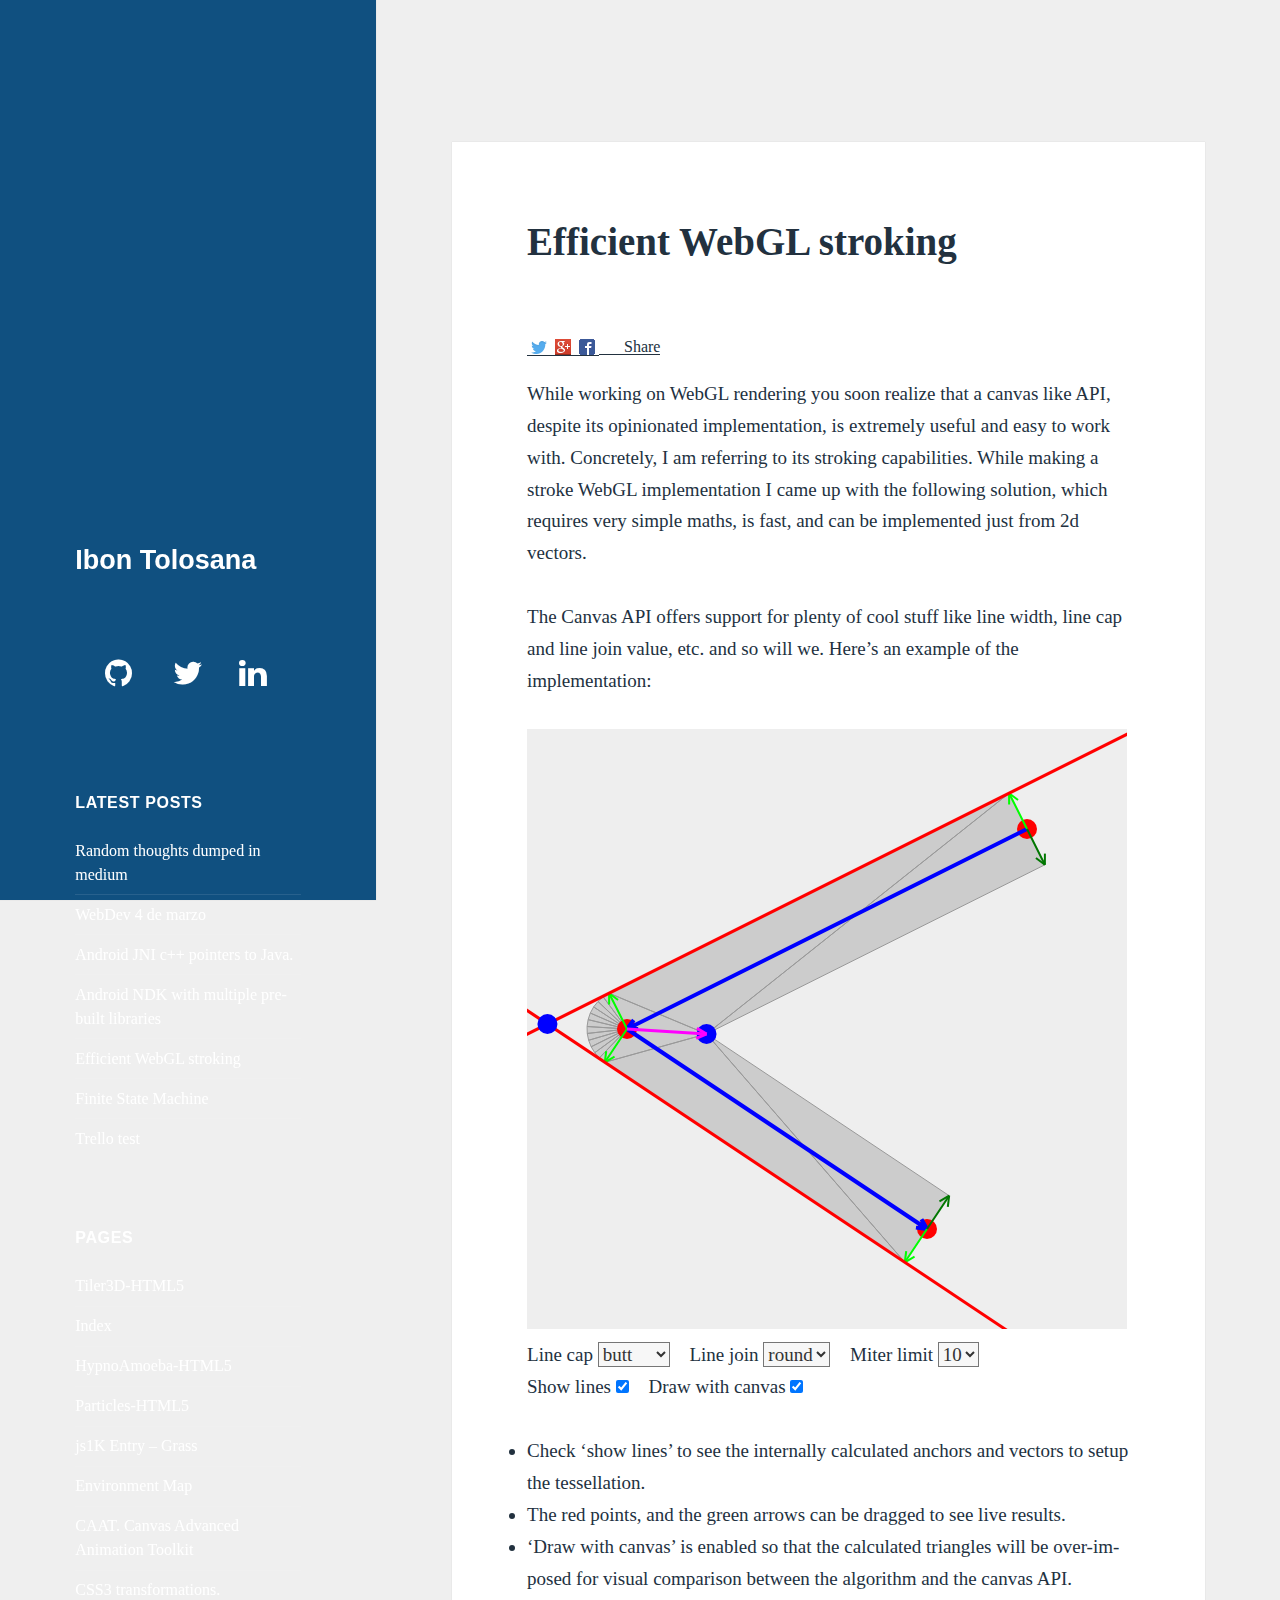
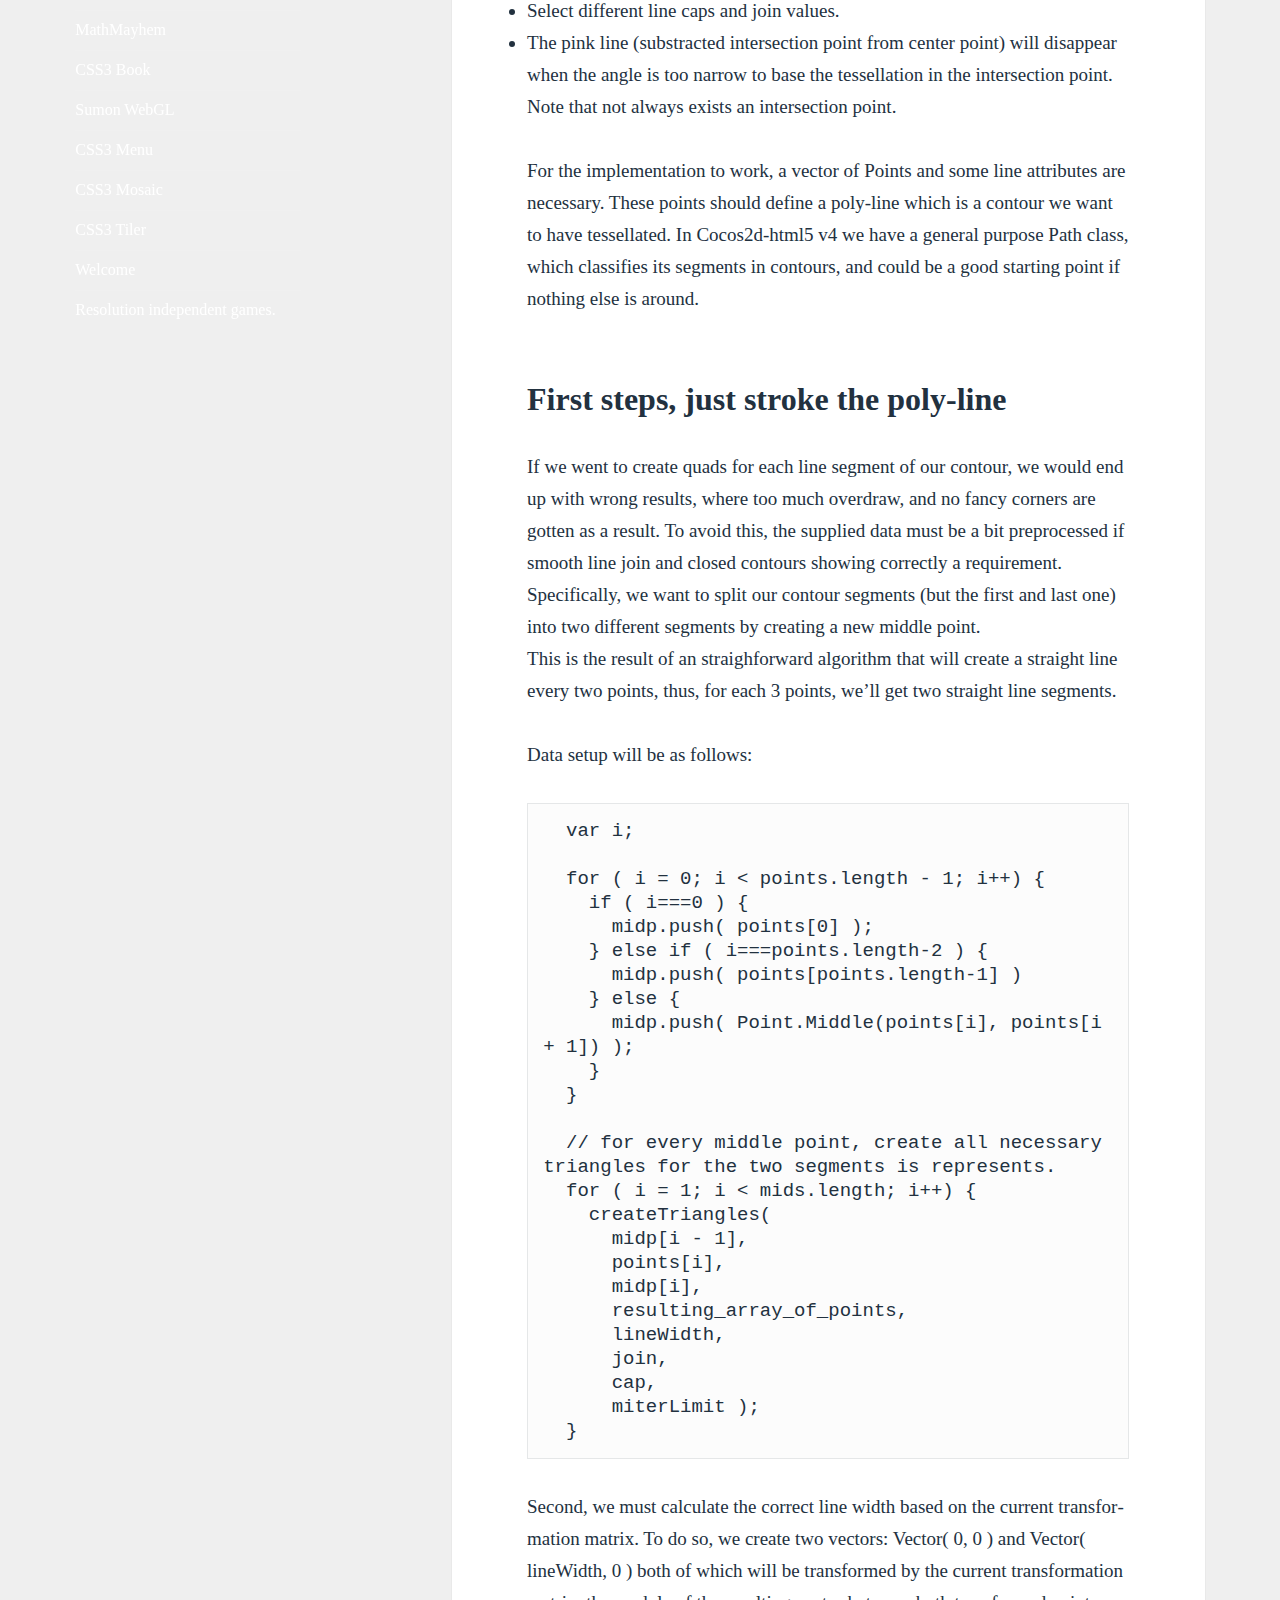
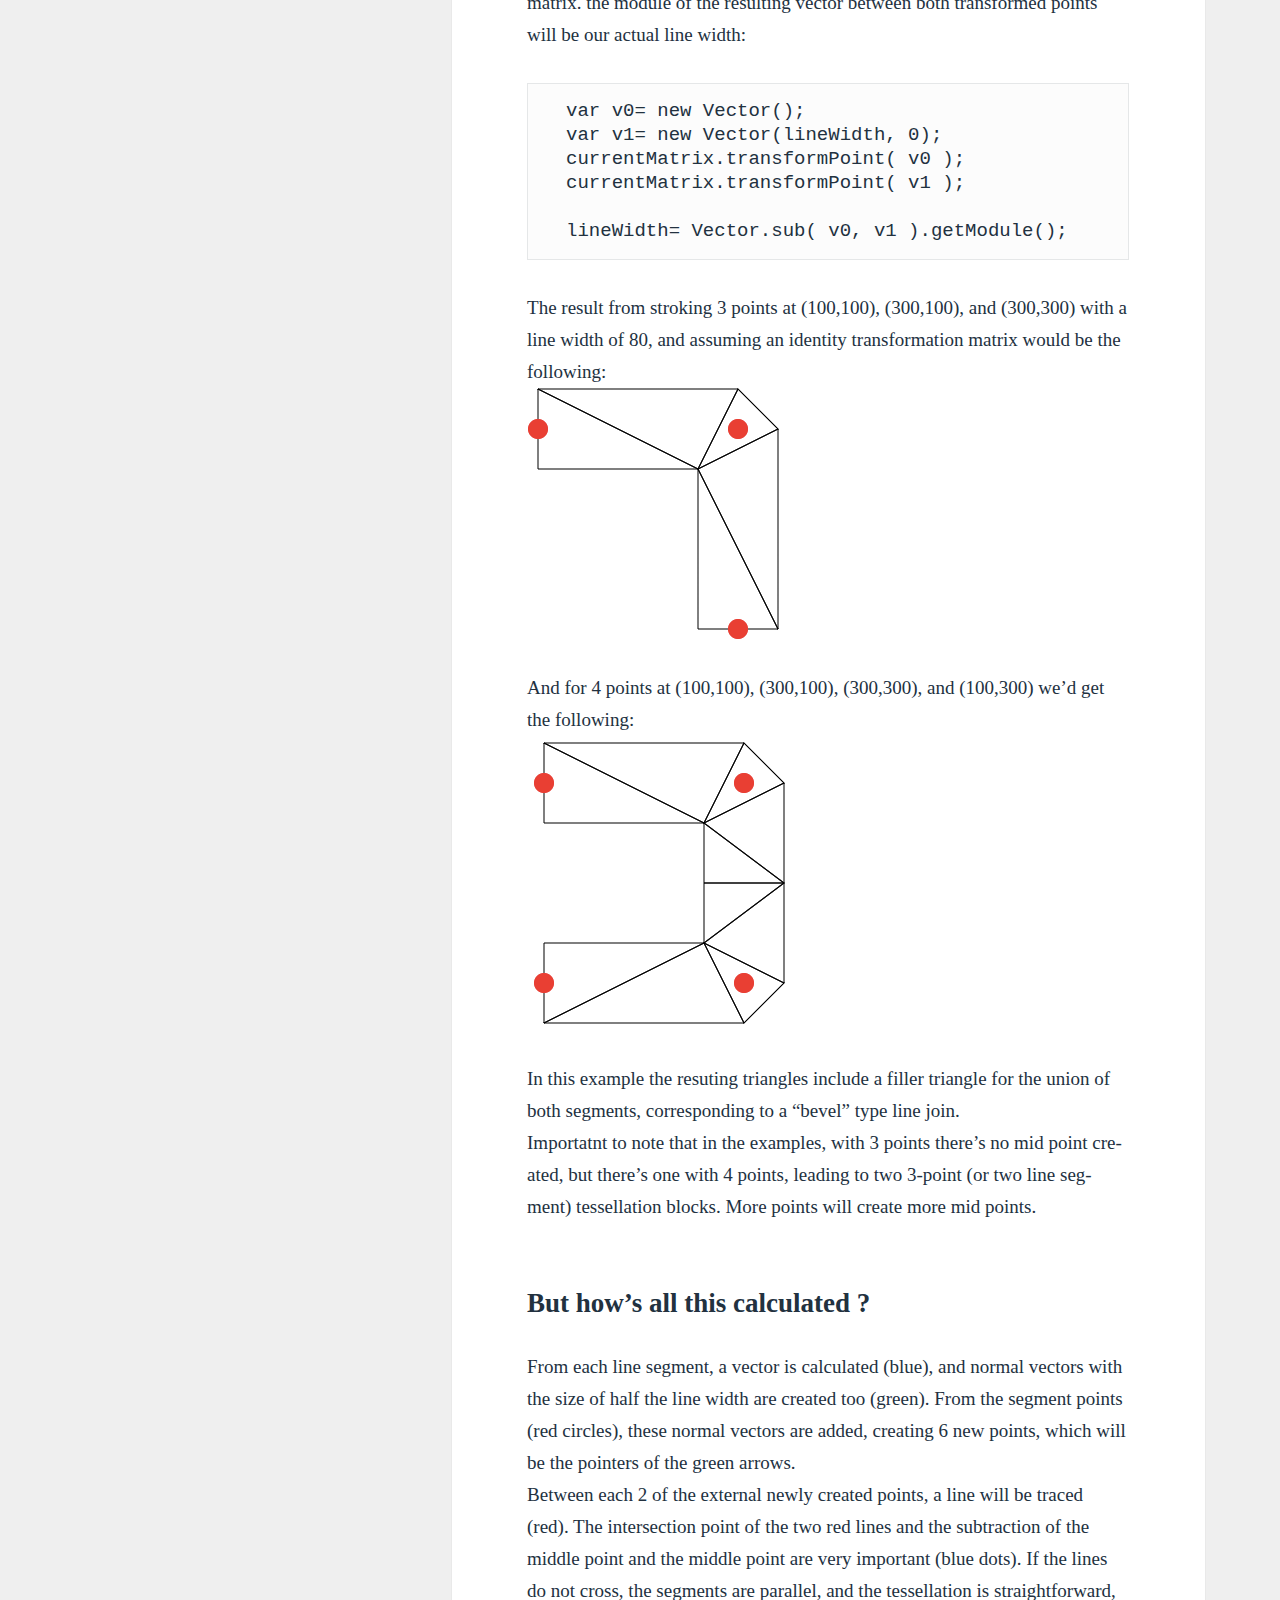
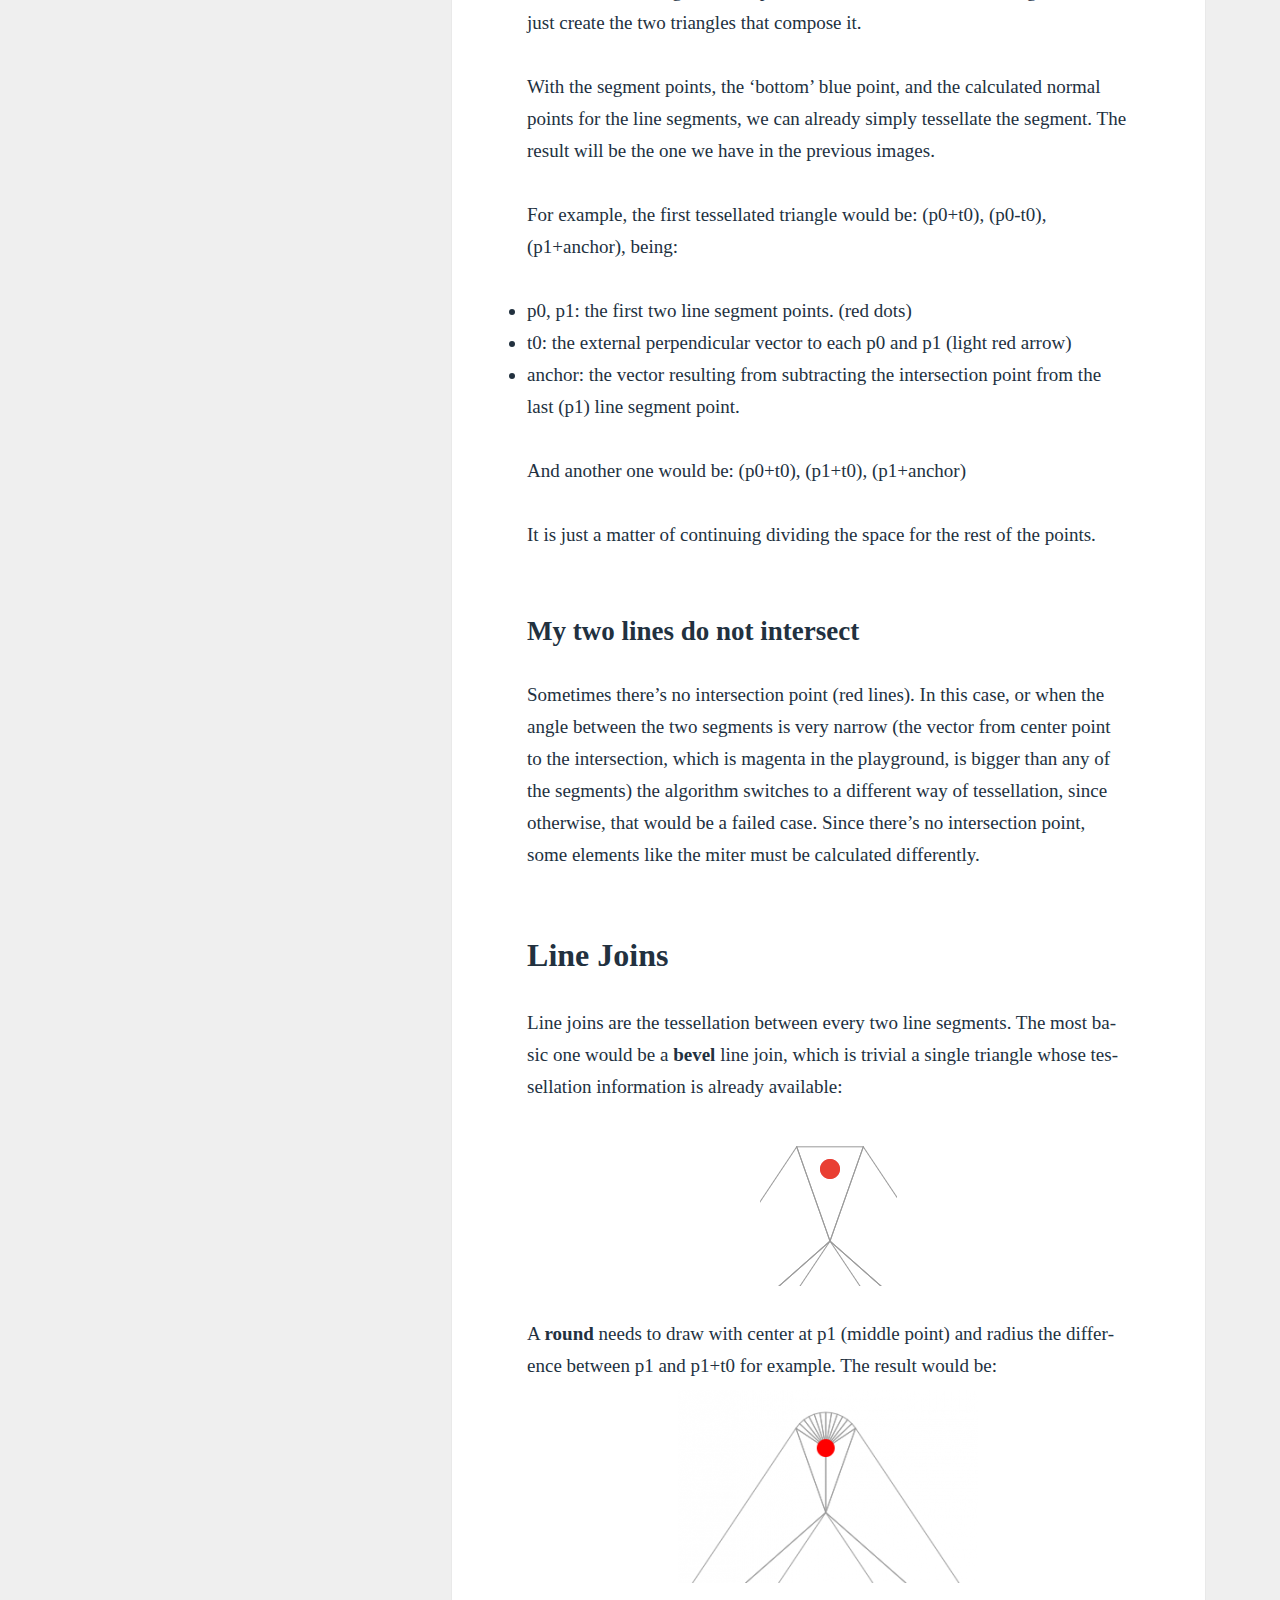
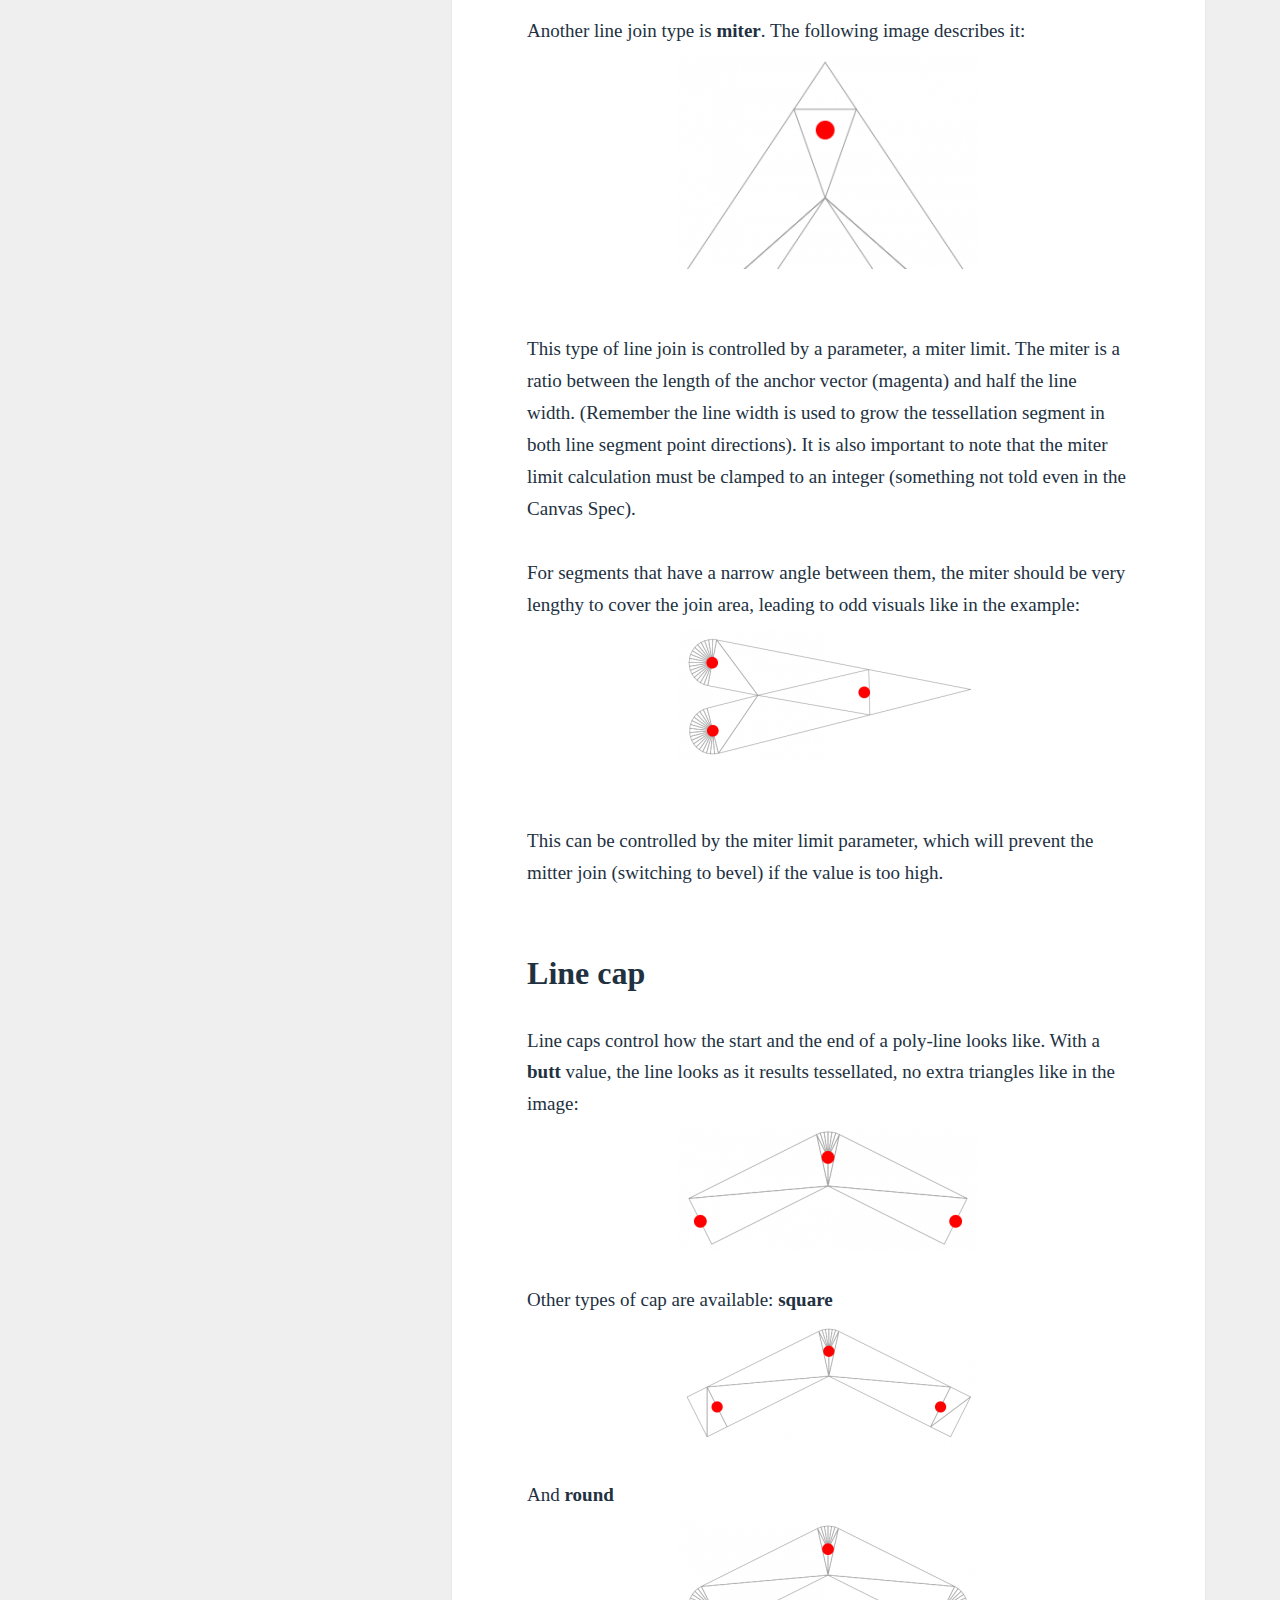
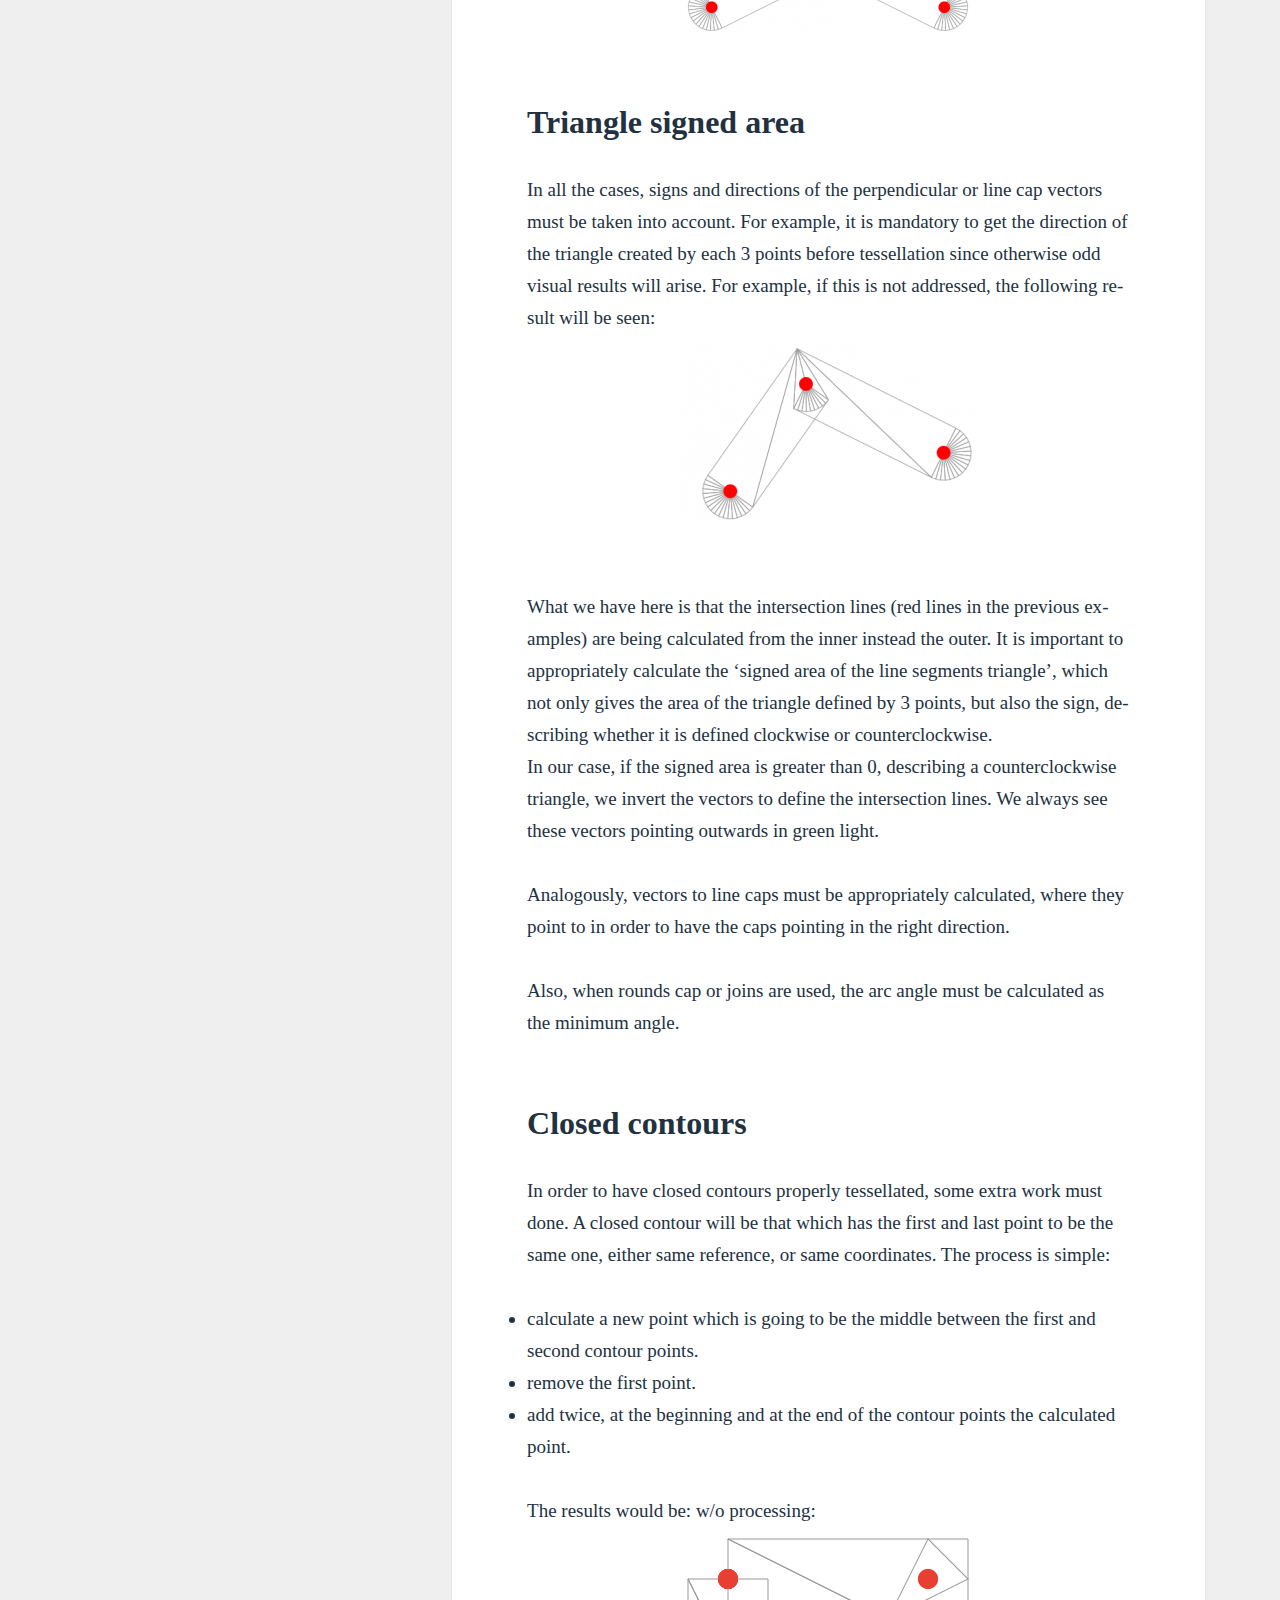
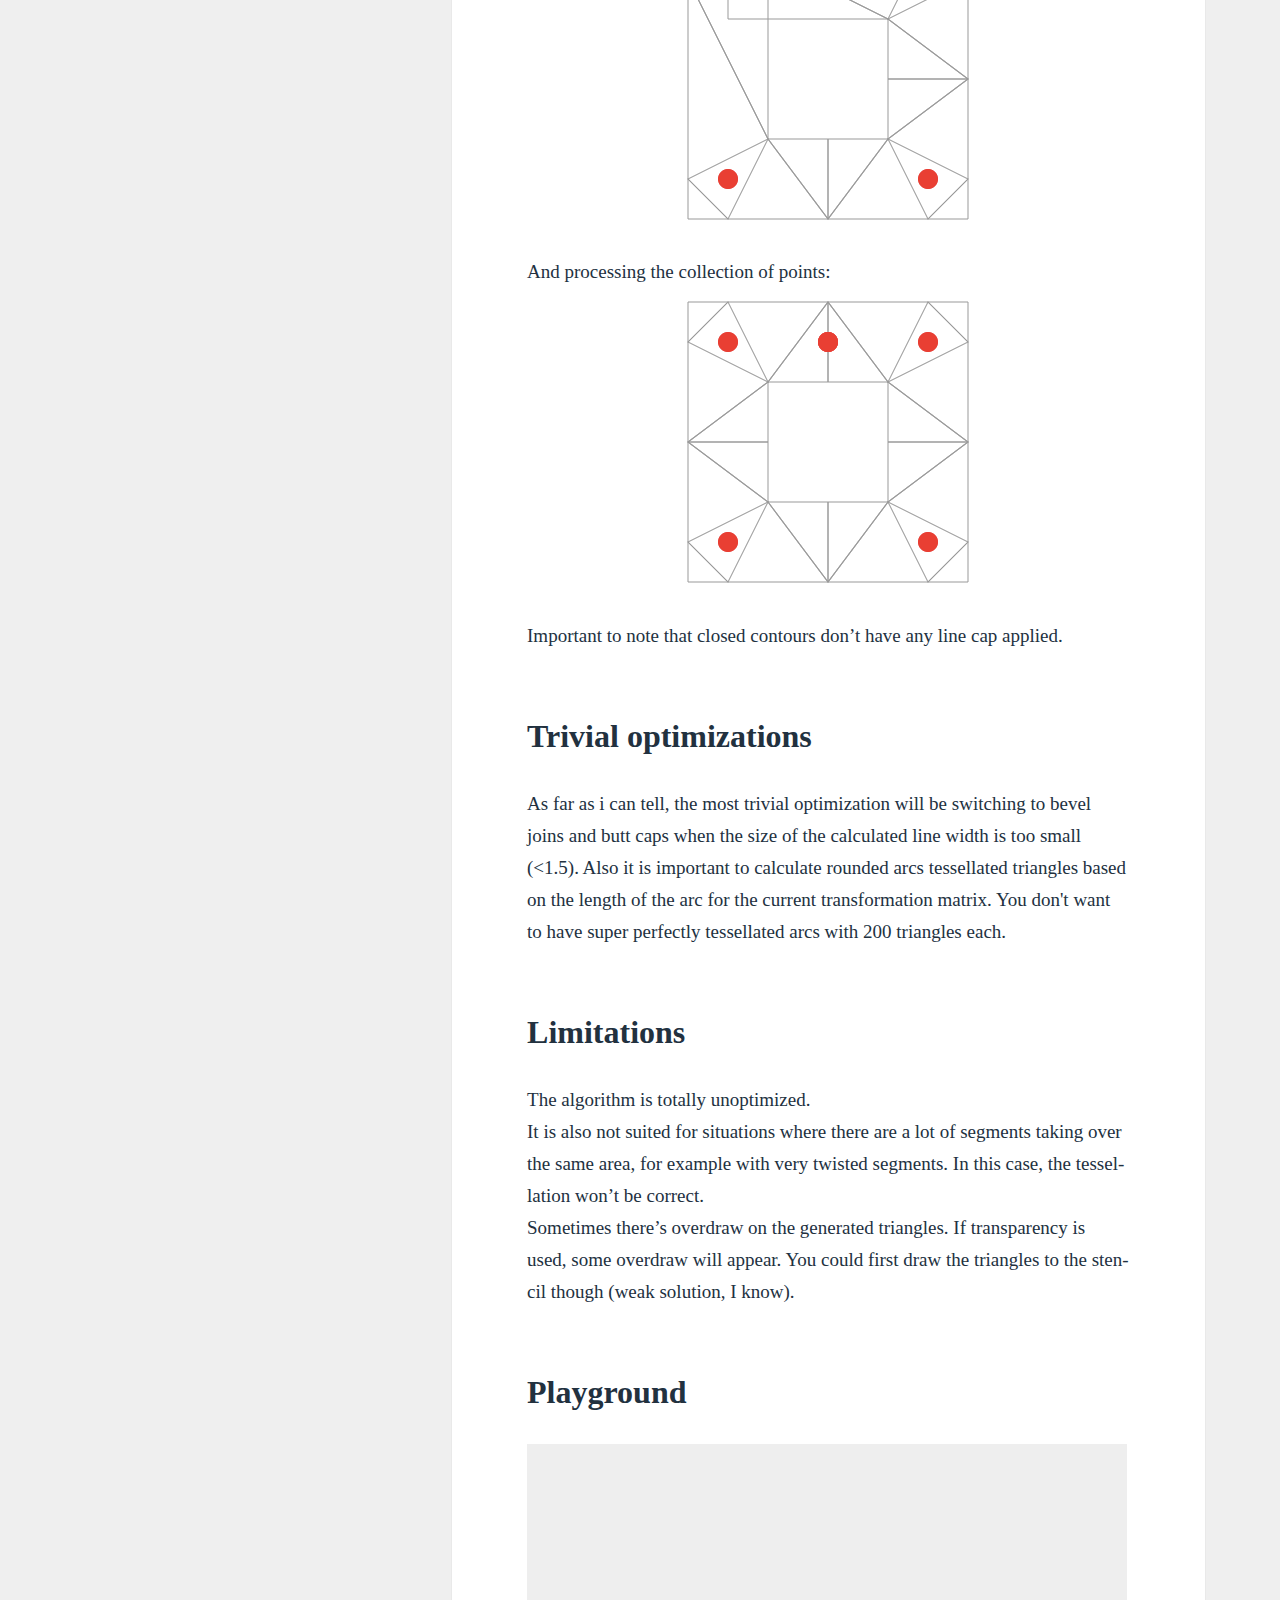
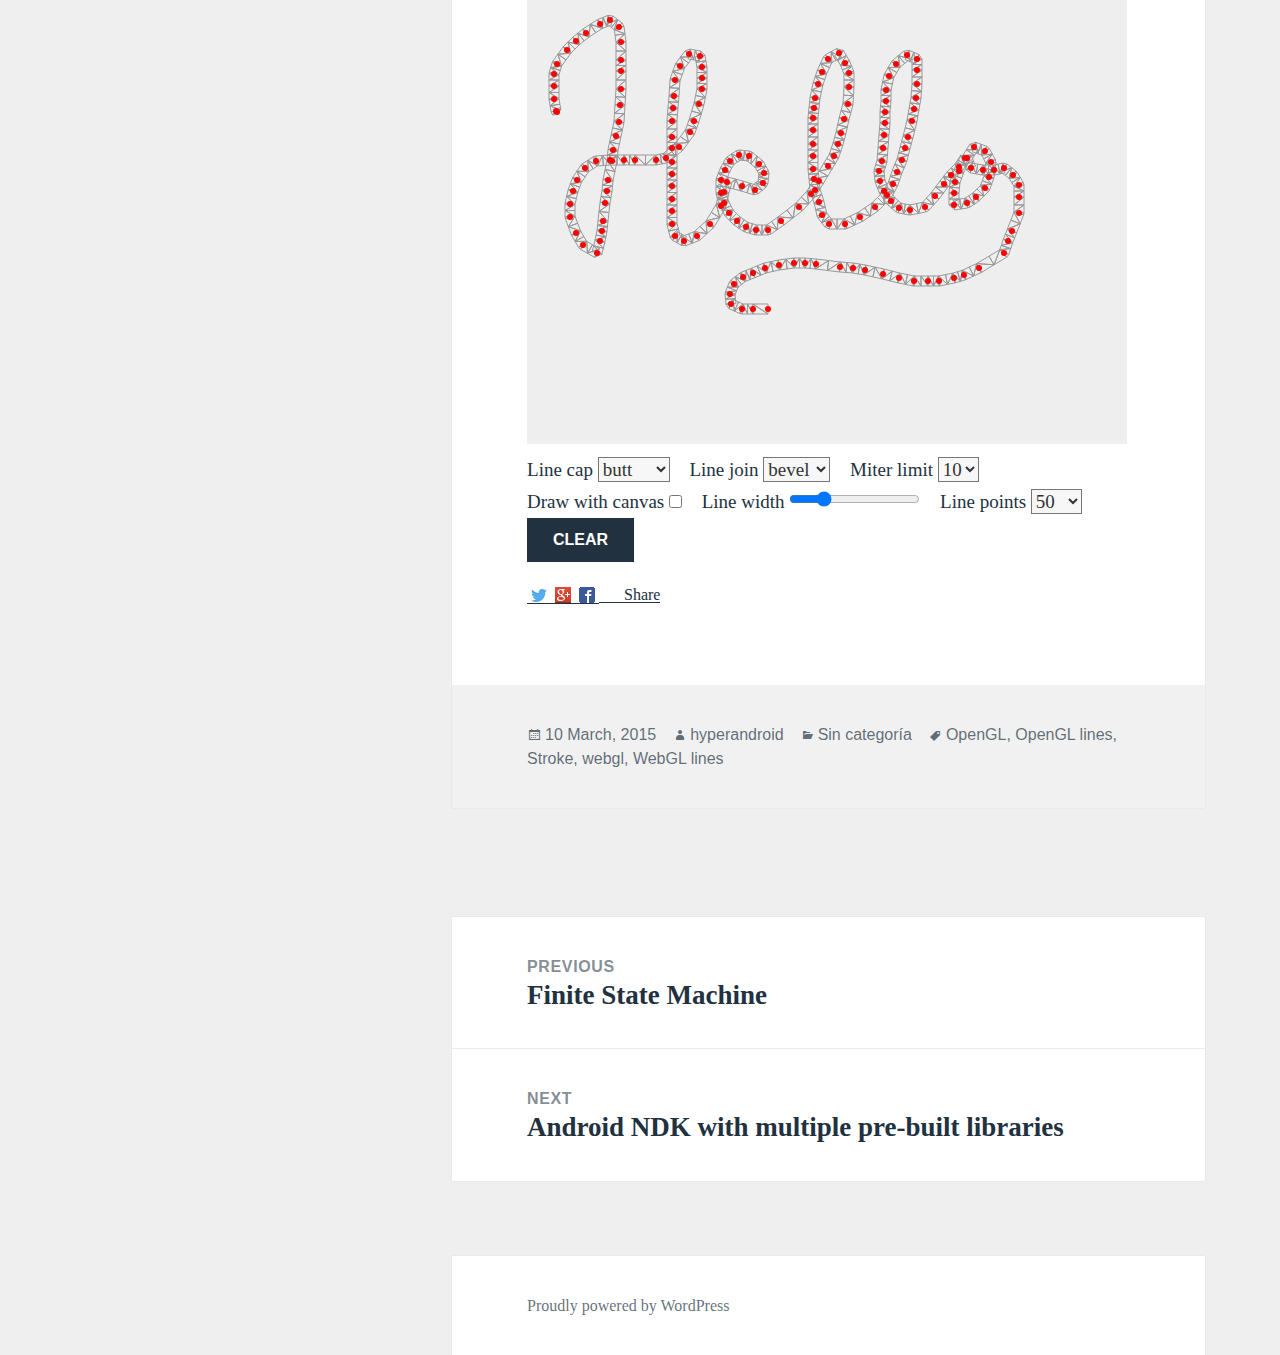
==== commit a94a8d77: "Rename to index.html" ====
--- a/index.html
+++ b/index.html
@@ -1,18 +1,18 @@
 <!DOCTYPE html>
-<html lang="en-US" class="no-js">
-<head><script src="//archive.org/includes/athena.js" type="text/javascript"></script>
+<!-- saved from url=(0090)http://localhost:63343/efficient-webgl-stroking/index.html?_ijt=p8s9i25ugcqa2gsd80gb0ihfbl -->
+<html lang="en-US" class="js" style="--wm-toolbar-height: 67px;"><head><meta http-equiv="Content-Type" content="text/html; charset=UTF-8"><script async="" src="./Efficient WebGL stroking _ Ibon Tolosana_files/icons.24.svg.js"></script><script type="text/javascript" async="" src="./Efficient WebGL stroking _ Ibon Tolosana_files/page.js"></script><script async="" src="./Efficient WebGL stroking _ Ibon Tolosana_files/analytics.js"></script><script src="./Efficient WebGL stroking _ Ibon Tolosana_files/athena.js" type="text/javascript"></script>
     <script type="text/javascript">window.addEventListener('DOMContentLoaded',function(){var v=archive_analytics.values;v.service='wb';v.server_name='wwwb-app212.us.archive.org';v.server_ms=538;archive_analytics.send_pageview({});});</script>
-    <script type="text/javascript" src="https://web-static.archive.org/_static/js/bundle-playback.js?v=msCHzjBE" charset="utf-8"></script>
-    <script type="text/javascript" src="https://web-static.archive.org/_static/js/wombat.js?v=txqj7nKC" charset="utf-8"></script>
+    <script type="text/javascript" src="./Efficient WebGL stroking _ Ibon Tolosana_files/bundle-playback.js" charset="utf-8"></script>
+    <script type="text/javascript" src="./Efficient WebGL stroking _ Ibon Tolosana_files/wombat.js" charset="utf-8"></script>
     <script>window.RufflePlayer=window.RufflePlayer||{};window.RufflePlayer.config={"autoplay":"on","unmuteOverlay":"hidden"};</script>
-    <script type="text/javascript" src="https://web-static.archive.org/_static/js/ruffle/ruffle.js"></script>
+    <script type="text/javascript" src="./Efficient WebGL stroking _ Ibon Tolosana_files/ruffle.js"></script>
     <script type="text/javascript">
       __wm.init("https://web.archive.org/web");
       __wm.wombat("http://labs.hyperandroid.com/efficient-webgl-stroking","20171227012243","https://web.archive.org/","web","https://web-static.archive.org/_static/",
         "1514337763");
     </script>
-    <link rel="stylesheet" type="text/css" href="https://web-static.archive.org/_static/css/banner-styles.css?v=p7PEIJWi" />
-    <link rel="stylesheet" type="text/css" href="https://web-static.archive.org/_static/css/iconochive.css?v=3PDvdIFv" />
+    <link rel="stylesheet" type="text/css" href="./Efficient WebGL stroking _ Ibon Tolosana_files/banner-styles.css">
+    <link rel="stylesheet" type="text/css" href="./Efficient WebGL stroking _ Ibon Tolosana_files/iconochive.css">
     <!-- End Wayback Rewrite JS Include -->
 
     <script>
@@ -25,7 +25,7 @@
       ga('send', 'pageview');
 
     </script>
-    <meta charset="UTF-8">
+    
     <meta name="viewport" content="width=device-width">
     <link rel="profile" href="http://gmpg.org/xfn/11">
     <link rel="pingback" href="http://labs.hyperandroid.com/xmlrpc.php">
@@ -34,9 +34,9 @@
     <![endif]-->
     <script>(function(html){html.className = html.className.replace(/\bno-js\b/,'js')})(document.documentElement);</script>
     <title>Efficient WebGL stroking | Ibon Tolosana</title>
-    <link rel="alternate" type="application/rss+xml" title="Ibon Tolosana » Feed" href="https://web.archive.org/web/20171227012243/http://labs.hyperandroid.com/feed"/>
-    <link rel="alternate" type="application/rss+xml" title="Ibon Tolosana » Comments Feed" href="https://web.archive.org/web/20171227012243/http://labs.hyperandroid.com/comments/feed"/>
-    <link rel="alternate" type="application/rss+xml" title="Ibon Tolosana » Efficient WebGL stroking Comments Feed" href="https://web.archive.org/web/20171227012243/http://labs.hyperandroid.com/efficient-webgl-stroking/feed"/>
+    <link rel="alternate" type="application/rss+xml" title="Ibon Tolosana » Feed" href="https://web.archive.org/web/20171227012243/http://labs.hyperandroid.com/feed">
+    <link rel="alternate" type="application/rss+xml" title="Ibon Tolosana » Comments Feed" href="https://web.archive.org/web/20171227012243/http://labs.hyperandroid.com/comments/feed">
+    <link rel="alternate" type="application/rss+xml" title="Ibon Tolosana » Efficient WebGL stroking Comments Feed" href="https://web.archive.org/web/20171227012243/http://labs.hyperandroid.com/efficient-webgl-stroking/feed">
     <script type="text/javascript">
       window._wpemojiSettings = {"baseUrl":"https:\/\/web.archive.org\/web\/20171227012243\/http:\/\/s.w.org\/images\/core\/emoji\/72x72\/","ext":".png","source":{"concatemoji":"https:\/\/web.archive.org\/web\/20171227012243\/http:\/\/labs.hyperandroid.com\/wp-includes\/js\/wp-emoji-release.min.js?ver=4.2.18"}};
       !function(a,b,c){function d(a){var c=b.createElement("canvas"),d=c.getContext&&c.getContext("2d");return d&&d.fillText?(d.textBaseline="top",d.font="600 32px Arial","flag"===a?(d.fillText(String.fromCharCode(55356,56812,55356,56807),0,0),c.toDataURL().length>3e3):(d.fillText(String.fromCharCode(55357,56835),0,0),0!==d.getImageData(16,16,1,1).data[0])):!1}function e(a){var c=b.createElement("script");c.src=a,c.type="text/javascript",b.getElementsByTagName("head")[0].appendChild(c)}var f,g;c.supports={simple:d("simple"),flag:d("flag")},c.DOMReady=!1,c.readyCallback=function(){c.DOMReady=!0},c.supports.simple&&c.supports.flag||(g=function(){c.readyCallback()},b.addEventListener?(b.addEventListener("DOMContentLoaded",g,!1),a.addEventListener("load",g,!1)):(a.attachEvent("onload",g),b.attachEvent("onreadystatechange",function(){"complete"===b.readyState&&c.readyCallback()})),f=c.source||{},f.concatemoji?e(f.concatemoji):f.wpemoji&&f.twemoji&&(e(f.twemoji),e(f.wpemoji)))}(window,document,window._wpemojiSettings);
@@ -55,9 +55,9 @@
             padding: 0 !important;
         }
     </style>
-    <link rel="stylesheet" id="twentyfifteen-fonts-css" href="//web.archive.org/web/20171227012243cs_/http://fonts.googleapis.com/css?family=Noto+Sans%3A400italic%2C700italic%2C400%2C700%7CNoto+Serif%3A400italic%2C700italic%2C400%2C700%7CInconsolata%3A400%2C700&amp;subset=latin%2Clatin-ext" type="text/css" media="all"/>
-    <link rel="stylesheet" id="genericons-css" href="https://web.archive.org/web/20171227012243cs_/http://labs.hyperandroid.com/wp-content/themes/twentyfifteen/genericons/genericons.css?ver=3.2" type="text/css" media="all"/>
-    <link rel="stylesheet" id="twentyfifteen-style-css" href="https://web.archive.org/web/20171227012243cs_/http://labs.hyperandroid.com/wp-content/themes/twentyfifteen/style.css?ver=4.2.18" type="text/css" media="all"/>
+    <link rel="stylesheet" id="twentyfifteen-fonts-css" href="./Efficient WebGL stroking _ Ibon Tolosana_files/css" type="text/css" media="all">
+    <link rel="stylesheet" id="genericons-css" href="./Efficient WebGL stroking _ Ibon Tolosana_files/genericons.css" type="text/css" media="all">
+    <link rel="stylesheet" id="twentyfifteen-style-css" href="./Efficient WebGL stroking _ Ibon Tolosana_files/style.css" type="text/css" media="all">
     <style id="twentyfifteen-style-inline-css" type="text/css">
         /* Color Scheme */
 
@@ -462,61 +462,59 @@
     <!--[if lt IE 8]>
     <link rel='stylesheet' id='twentyfifteen-ie7-css'  href='http://labs.hyperandroid.com/wp-content/themes/twentyfifteen/css/ie7.css?ver=20141010' type='text/css' media='all' />
     <![endif]-->
-    <link rel="stylesheet" id="wpsnw-styles-css" href="https://web.archive.org/web/20171227012243cs_/http://labs.hyperandroid.com/wp-content/plugins/wp-social-networks-widget/assets/css/app.css?ver=2.0.0" type="text/css" media="all"/>
-    <link rel="stylesheet" id="A2A_SHARE_SAVE-css" href="https://web.archive.org/web/20171227012243cs_/http://labs.hyperandroid.com/wp-content/plugins/add-to-any/addtoany.min.css?ver=1.9" type="text/css" media="all"/>
-    <script type="text/javascript" src="https://web.archive.org/web/20171227012243js_/http://labs.hyperandroid.com/wp-includes/js/jquery/jquery.js?ver=1.11.2"></script>
-    <script type="text/javascript" src="https://web.archive.org/web/20171227012243js_/http://labs.hyperandroid.com/wp-includes/js/jquery/jquery-migrate.min.js?ver=1.2.1"></script>
-    <link rel="EditURI" type="application/rsd+xml" title="RSD" href="http://labs.hyperandroid.com/xmlrpc.php?rsd"/>
-    <link rel="wlwmanifest" type="application/wlwmanifest+xml" href="http://labs.hyperandroid.com/wp-includes/wlwmanifest.xml"/>
-    <link rel="prev" title="Finite State Machine" href="https://web.archive.org/web/20171227012243/http://labs.hyperandroid.com/finite-state-machine"/>
-    <link rel="next" title="Android NDK with multiple pre-built libraries" href="https://web.archive.org/web/20171227012243/http://labs.hyperandroid.com/android-ndk-with-multiple-pre-built-libraries"/>
-    <meta name="generator" content="WordPress 4.2.18"/>
-    <link rel="canonical" href="https://web.archive.org/web/20171227012243/http://labs.hyperandroid.com/efficient-webgl-stroking"/>
-    <link rel="shortlink" href="https://web.archive.org/web/20171227012243/http://labs.hyperandroid.com/?p=1206"/>
+    <link rel="stylesheet" id="wpsnw-styles-css" href="./Efficient WebGL stroking _ Ibon Tolosana_files/app.css" type="text/css" media="all">
+    <link rel="stylesheet" id="A2A_SHARE_SAVE-css" href="./Efficient WebGL stroking _ Ibon Tolosana_files/addtoany.min.css" type="text/css" media="all">
+    <script type="text/javascript" src="./Efficient WebGL stroking _ Ibon Tolosana_files/jquery.js"></script>
+    <script type="text/javascript" src="./Efficient WebGL stroking _ Ibon Tolosana_files/jquery-migrate.min.js"></script>
+    <link rel="EditURI" type="application/rsd+xml" title="RSD" href="http://labs.hyperandroid.com/xmlrpc.php?rsd">
+    <link rel="wlwmanifest" type="application/wlwmanifest+xml" href="http://labs.hyperandroid.com/wp-includes/wlwmanifest.xml">
+    <link rel="prev" title="Finite State Machine" href="https://web.archive.org/web/20171227012243/http://labs.hyperandroid.com/finite-state-machine">
+    <link rel="next" title="Android NDK with multiple pre-built libraries" href="https://web.archive.org/web/20171227012243/http://labs.hyperandroid.com/android-ndk-with-multiple-pre-built-libraries">
+    <meta name="generator" content="WordPress 4.2.18">
+    <link rel="canonical" href="https://web.archive.org/web/20171227012243/http://labs.hyperandroid.com/efficient-webgl-stroking">
+    <link rel="shortlink" href="https://web.archive.org/web/20171227012243/http://labs.hyperandroid.com/?p=1206">
 
     <script type="text/javascript"><!--
     var a2a_config=a2a_config||{},wpa2a={done:false,html_done:false,script_ready:false,script_load:function(){var a=document.createElement('script'),s=document.getElementsByTagName('script')[0];a.type='text/javascript';a.async=true;a.src='https://web.archive.org/web/20171227012243/http://static.addtoany.com/menu/page.js';s.parentNode.insertBefore(a,s);wpa2a.script_load=function(){};},script_onready:function(){if(a2a.type=='page'){wpa2a.script_ready=true;if(wpa2a.html_done)wpa2a.init();}},init:function(){for(var i=0,el,target,targets=wpa2a.targets,length=targets.length;i<length;i++){el=document.getElementById('wpa2a_'+(i+1));target=targets[i];a2a_config.linkname=target.title;a2a_config.linkurl=target.url;if(el){a2a.init('page',{target:el});el.id='';}wpa2a.done=true;}wpa2a.targets=[];}};a2a_config.callbacks=a2a_config.callbacks||[];a2a_config.callbacks.push({ready:wpa2a.script_onready});
     //--></script>
 
     <!-- START: Syntax Highlighter ComPress -->
-    <script type="text/javascript" src="https://web.archive.org/web/20171227012243js_/http://labs.hyperandroid.com/wp-content/plugins/syntax-highlighter-compress/scripts/shCore.js"></script>
-    <script type="text/javascript" src="https://web.archive.org/web/20171227012243js_/http://labs.hyperandroid.com/wp-content/plugins/syntax-highlighter-compress/scripts/shAutoloader.js"></script>
-    <link type="text/css" rel="stylesheet" href="https://web.archive.org/web/20171227012243cs_/http://labs.hyperandroid.com/wp-content/plugins/syntax-highlighter-compress/styles/shCoreEmacs.css"/>
+    <script type="text/javascript" src="./Efficient WebGL stroking _ Ibon Tolosana_files/shCore.js"></script>
+    <script type="text/javascript" src="./Efficient WebGL stroking _ Ibon Tolosana_files/shAutoloader.js"></script>
+    <link type="text/css" rel="stylesheet" href="./Efficient WebGL stroking _ Ibon Tolosana_files/shCoreEmacs.css">
     <!-- END: Syntax Highlighter ComPress -->
 
     <style type="text/css" id="custom-background-css">
         body.custom-background { background-color: #efefef; }
     </style>
-</head>
+<script type="text/javascript" async="" src="./Efficient WebGL stroking _ Ibon Tolosana_files/embed.js"></script><script async="" type="text/javascript" src="./Efficient WebGL stroking _ Ibon Tolosana_files/count.js"></script><link rel="prefetch" as="style" href="https://web.archive.org/web/20171227012243mp_/https://c.disquscdn.com/next/embed/styles/lounge.7ab903feba7624935283ca4c7d8c7203.css"><link rel="prefetch" as="script" href="https://web.archive.org/web/20171227012243mp_/https://c.disquscdn.com/next/embed/common.bundle.9450cde9dd2c9d366781a8fc5ff6e933.js"><link rel="prefetch" as="script" href="https://web.archive.org/web/20171227012243mp_/https://c.disquscdn.com/next/embed/lounge.bundle.8a051c75736795faf464e93aee7362f6.js"><link rel="prefetch" as="script" href="https://web.archive.org/web/20171227012243mp_/https://disqus.com/next/config.js"><style type="text/css">.a2a_menu,.a2a_menu * {-moz-box-sizing:content-box;-webkit-box-sizing:content-box;box-sizing:content-box;float:none;margin:0;padding:0;position: static;height:auto;width:auto;}.a2a_menu {border-radius: 6px;display:none;direction:ltr;background:#FFF;font: 16px sans-serif-light, "HelveticaNeue-Light", "Helvetica Neue Light", "Helvetica Neue", Arial, Helvetica, "Liberation Sans", sans-serif;color:#000;line-height:12px;border: 1px solid #CCC;vertical-align:baseline;outline: 0; overflow:hidden;}.a2a_mini {min-width:200px;position:absolute;width: 300px;z-index:9999997;}.a2a_overlay {display: none;background: #CCC; _height: expression( ((e=document.documentElement.clientHeight)?e:document.body.clientHeight)+"px" ); _width: expression( ((e=document.documentElement.clientWidth)?e:document.body.clientWidth)+"px" ); filter: alpha(opacity=50); opacity: .7;position: fixed;_position: absolute; top: 0;right: 0;left: 0;bottom: 0;z-index: 9999998;-webkit-tap-highlight-color: rgba(0,0,0,0);transition: opacity .14s;}.a2a_full {background: #FFF;height: auto;height: calc(320px);top: 15%;_top: expression(40+((e=document.documentElement.scrollTop)?e:document.body.scrollTop)+"px"); left: 50%;margin-left: -320px; position: fixed;_position: absolute; text-align: center;width: 640px;z-index: 9999999;     transition: transform .14s, opacity .14s;}.a2a_full_header,.a2a_full_services,.a2a_full_footer {border: 0;margin: 0;padding: 12px;box-sizing: border-box;}.a2a_full_header {padding-bottom: 8px;}.a2a_full_services {height: 280px; overflow-y: scroll;padding: 0 12px;-webkit-overflow-scrolling: touch;}.a2a_full_services .a2a_i {display: inline-block;float: none;width: 181px;width: calc(33.334% - 18px);}div.a2a_full_footer {font-size: 12px;text-align: center;padding: 8px 14px;}div.a2a_full_footer a,div.a2a_full_footer a:visited {display: inline;font-size: 12px;line-height:14px;padding: 8px 14px; }div.a2a_full_footer a:hover,div.a2a_full_footer a:focus {background: none;border: 0;color: #0166FF;}div.a2a_full_footer a span.a2a_s_a2a,div.a2a_full_footer a span.a2a_w_a2a {background-size: 14px;border-radius: 3px;display: inline-block;height:14px;line-height:14px;margin: 0 3px 0 0;vertical-align: top;*vertical-align: middle; width:14px;}.a2a_modal {background: #FFF;font: 24px sans-serif-light, "HelveticaNeue-Light", "Helvetica Neue Light", "Helvetica Neue", Arial, Helvetica, "Liberation Sans", sans-serif;height: auto;top: 50%;_top: expression(40+((e=document.documentElement.scrollTop)?e:document.body.scrollTop)+"px"); left: 50%;margin-left: -320px; margin-top: -36px; position: fixed;_position: absolute; text-align: center;width: 640px;z-index: 9999999;     transition: transform .14s, opacity .14s;-webkit-tap-highlight-color: rgba(0,0,0,0);}.a2a_copy_link_container {position: relative;}span.a2a_s_link#a2a_copy_link_icon,span.a2a_w_link#a2a_copy_link_icon {background-size: 48px;border-radius: 0;display: inline-block;height:48px;left: 0;line-height:48px;margin: 0 3px 0 0;position: absolute;vertical-align: top;*vertical-align: middle; width:48px;}#a2apage_modal input#a2a_copy_link_text {background-color: transparent;_background-color: #FFF;border: 0;color: #2A2A2A;font: inherit;height: 48px;left: 62px;padding: 0;position: relative;width: 564px;width: calc(100% - 76px);}#a2a_copy_link_copied {background-color: #0166ff;background: linear-gradient(90deg, #0166ff 80%, #9cbfff);color: #fff;display: none;font: inherit;font-size: 16px;padding: 6px 8px;}@media print {.a2a_floating_style,.a2a_menu,.a2a_overlay {visibility: hidden;}}@keyframes a2aFadeIn {from { opacity: 0; }  to { opacity: 1; }}.a2a_starting {opacity: 0;}.a2a_starting.a2a_full {transform: scale(.8);}@media (max-width: 639px) {.a2a_full {border-radius: 0;top: 15%;left: 0;margin-left: auto;width: 100%;}.a2a_modal {left: 0;margin-left: 10px;width: calc(100% - 20px);}}@media (min-width: 318px) and (max-width: 437px) {.a2a_full .a2a_full_services .a2a_i {width: calc(50% - 18px);}}@media (max-width: 317px) {.a2a_full .a2a_full_services .a2a_i {width: calc(100% - 18px);}}@media (max-height: 436px) {.a2a_full {bottom: 40px;height: auto;top: 40px;}}.a2a_menu a {color:#0166FF;text-decoration:none;font: 16px sans-serif-light, "HelveticaNeue-Light", "Helvetica Neue Light", "Helvetica Neue", Arial, Helvetica, "Liberation Sans", sans-serif;line-height:14px;height:auto;width:auto;outline:none;-moz-outline:none;}.a2a_menu a:visited{color:#0166FF}.a2a_menu a:hover,.a2a_menu a:active,.a2a_menu a:focus{color: #2A2A2A;border-color: #EEE;border-style: solid;background-color: #EEE;text-decoration: none;}.a2a_menu span.a2a_s_find {background-size: 24px;height:24px;left: 8px;position:absolute;top: 7px;width:24px;}.a2a_menu span.a2a_s_find svg {background-color: #FFF;}.a2a_menu span.a2a_s_find svg path {fill: #CCC;}#a2a_menu_container{display:inline-block} #a2a_menu_container{_display:inline} .a2a_menu_find_container {border: 1px solid #CCC;border-radius: 6px;padding: 2px 24px 2px 0;position: relative;text-align: left;}.a2a_cols_container .a2a_col1{overflow-x:hidden;overflow-y:auto;-webkit-overflow-scrolling:touch}.a2a_menu input,.a2a_menu input[type="text"],#a2apage_modal input,#a2apage_modal input[type="text"] { display:block;background-image:none;box-shadow:none;line-height:100%;margin:0;outline:0;overflow:hidden;padding:0;-moz-box-shadow:none;-webkit-box-shadow:none;-webkit-appearance:none} #a2apage_find_container input,#a2apage_find_container input[type="text"] {background-color: transparent;_background-color: #FFF;border: 0;color: #2A2A2A;font: inherit;font-size: 16px;height: 28px;line-height: 20px;left: 38px;outline: 0;margin: 0;padding: 2px 0;position: relative;width: 99%;}.a2a_clear{clear:both} .a2a_svg {background-repeat:no-repeat;display:block;overflow:hidden;height:32px;line-height:32px;width:32px;}.a2a_svg svg{background-repeat: no-repeat;background-position: 50% 50%;border: none;display: block;left: 0;margin: 0 auto;overflow: hidden;padding: 0;position: relative;top: 0;}a.a2a_i,i.a2a_i{display:block;float:left;border:1px solid #FFF;line-height:24px;padding:6px 8px;text-align:left;white-space:nowrap;overflow: hidden;text-overflow: ellipsis;width:132px;}a.a2a_i span,a.a2a_more span {display: inline-block;overflow: hidden;vertical-align: top;*vertical-align: middle; }a.a2a_i .a2a_svg {margin: 0 6px 0 0;}a.a2a_i .a2a_svg,a.a2a_more .a2a_svg {background-size: 24px;height:24px;line-height:24px;width:24px;}a.a2a_sss:hover {border-left: 1px solid #CCC;}a.a2a_menu_show_more_less{border-bottom:1px solid #FFF;border-left:0;border-right:0;line-height:24px;margin:6px 0 0;padding:6px;-webkit-touch-callout:none}a.a2a_menu_show_more_less span{display:inline-block;height:24px;margin:0 6px 0 0;} .a2a_kit .a2a_svg { background-repeat: repeat; }.a2a_default_style a{float:left;line-height:16px;padding:0 2px}.a2a_default_style a:hover .a2a_svg,.a2a_floating_style a:hover .a2a_svg,.a2a_overlay_style a:hover .a2a_svg svg {opacity: .7;}.a2a_overlay_style.a2a_default_style a:hover .a2a_svg {opacity: 1;}.a2a_default_style .a2a_count,.a2a_default_style .a2a_svg,.a2a_floating_style .a2a_svg,.a2a_vertical_style .a2a_svg,.a2a_vertical_style .a2a_count,.a2a_menu .a2a_svg {border-radius:4px ;}.a2a_default_style .a2a_dd, .a2a_default_style .a2a_svg,.a2a_default_style .a2a_counter img { float: left;}.a2a_default_style .a2a_img_text{margin-right:4px}.a2a_default_style .a2a_divider{border-left:1px solid #000;display:inline;float:left;height:16px;line-height:16px;margin:0 5px}.a2a_kit a{cursor:pointer}.a2a_floating_style { background-color: #fff; border-radius: 6px; position: fixed; z-index: 9999995;}.a2a_floating_style,.a2a_overlay_style {animation: a2aFadeIn .2s ease-in;padding: 4px;}.a2a_vertical_style a { clear: left;display: block;overflow: hidden;padding: 4px;text-decoration: none; }.a2a_floating_style.a2a_default_style { bottom: 0;}.a2a_floating_style.a2a_default_style a,.a2a_overlay_style.a2a_default_style a { padding: 4px;}.a2a_count {background-color: #fff;border: 1px solid #ccc;box-sizing: border-box;color: #2a2a2a;display: block;float: left;font: 12px Arial,Helvetica,sans-serif;height: 16px;margin-left: 4px;position: relative;text-align: center;width: 50px;}.a2a_count:before,.a2a_count:after {border: solid transparent;border-width: 4px 4px 4px 0;content: "";height: 0;left: 0;line-height: 0;margin: -4px 0 0 -4px;position: absolute;top: 50%;width: 0;}.a2a_count:before {border-right-color: #ccc;}.a2a_count:after {border-right-color: #fff;margin-left: -3px;}.a2a_count span {    animation: a2aFadeIn .14s ease-in;}.a2a_vertical_style .a2a_counter img {display: block;}.a2a_vertical_style .a2a_count {float: none;margin-left: 0;margin-top: 6px; }.a2a_vertical_style .a2a_count:before,.a2a_vertical_style .a2a_count:after {border: solid transparent;border-width: 0 4px 4px 4px;content: "";height: 0;left: 50%;line-height: 0;margin: -4px 0 0 -4px;position: absolute;top: 0;width: 0;}.a2a_vertical_style .a2a_count:before {border-bottom-color: #ccc;}.a2a_vertical_style .a2a_count:after {border-bottom-color: #fff;margin-top: -3px;}.a2a_nowrap{white-space:nowrap}.a2a_note{margin:0 auto;padding:9px;font-size:12px;text-align:center}.a2a_note .a2a_note_note{margin:0;color:#2A2A2A}.a2a_wide a{display:block;margin-top:3px;border-top:1px solid #EEE;text-align:center}.a2a_label {position: absolute !important;clip: rect(1px 1px 1px 1px); clip: rect(1px, 1px, 1px, 1px); clip-path: polygon(0px 0px, 0px 0px, 0px 0px);-webkit-clip-path: polygon(0px 0px, 0px 0px, 0px 0px);overflow: hidden; height: 1px;width: 1px;}iframe.a2a_shim {background-color: transparent;border: 0;bottom: 0;filter: alpha(opacity=0); height: 100%;left: 0;right: 0;top: 0;position: absolute;width: 100%;z-index: 9999996;_height: expression( ((e=document.documentElement.clientHeight)?e:document.body.clientHeight)+"px" ); _width: expression( ((e=document.documentElement.clientWidth)?e:document.body.clientWidth)+"px" ); }.a2a_kit,.a2a_menu,.a2a_modal,.a2a_overlay {-ms-touch-action:manipulation;touch-action:manipulation;}.a2a_dd img {border:0;}.a2a_button_facebook_like iframe {max-width: none;}iframe[id^="PIN_"][id$="_nag"] {display: none !important;}.a2a_i_a2a{background-position:0 0!important}.a2a_i_a2a_sm{background-position:0 -17px!important}.a2a_i_agregator{background-position:0 -34px!important}.a2a_i_amazon{background-position:0 -51px!important}.a2a_i_aol{background-position:0 -68px!important}.a2a_i_app_net{background-position:0 -85px!important}.a2a_i_baidu{background-position:0 -102px!important}.a2a_i_balatarin{background-position:0 -119px!important}.a2a_i_behance{background-position:0 -136px!important}.a2a_i_bibsonomy{background-position:0 -153px!important}.a2a_i_bitty{background-position:0 -170px!important}.a2a_i_blinklist{background-position:0 -187px!important}.a2a_i_blogger{background-position:0 -204px!important}.a2a_i_blogmarks{background-position:0 -221px!important}.a2a_i_bookmark{background-position:0 -238px!important}.a2a_i_bookmarks_fr{background-position:0 -255px!important}.a2a_i_box{background-position:0 -272px!important}.a2a_i_buddymarks{background-position:0 -289px!important}.a2a_i_buffer{background-position:0 -306px!important}.a2a_i_care2{background-position:0 -323px!important}.a2a_i_chrome{background-position:0 -340px!important}.a2a_i_citeulike{background-position:0 -357px!important}.a2a_i_dailyrotation{background-position:0 -374px!important}.a2a_i_default{background-position:0 -391px!important}.a2a_i_delicious{background-position:0 -408px!important}.a2a_i_designfloat{background-position:0 -425px!important}.a2a_i_diary_ru{background-position:0 -442px!important}.a2a_i_diaspora{background-position:0 -459px!important}.a2a_i_digg{background-position:0 -476px!important}.a2a_i_dihitt{background-position:0 -493px!important}.a2a_i_diigo{background-position:0 -510px!important}.a2a_i_dzone{background-position:0 -527px!important}.a2a_i_email{background-position:0 -544px!important}.a2a_i_evernote{background-position:0 -561px!important}.a2a_i_facebook{background-position:0 -578px!important}.a2a_i_fark{background-position:0 -595px!important}.a2a_i_feed{background-position:0 -612px!important}.a2a_i_feedblitz{background-position:0 -629px!important}.a2a_i_feedbucket{background-position:0 -646px!important}.a2a_i_feedly{background-position:0 -663px!important}.a2a_i_feedmailer{background-position:0 -680px!important}.a2a_i_find{background-position:0 -697px!important}.a2a_i_firefox{background-position:0 -714px!important}.a2a_i_flickr{background-position:0 -731px!important}.a2a_i_flipboard{background-position:0 -748px!important}.a2a_i_folkd{background-position:0 -765px!important}.a2a_i_foursquare{background-position:0 -782px!important}.a2a_i_github{background-position:0 -799px!important}.a2a_i_gmail{background-position:0 -816px!important}.a2a_i_google{background-position:0 -833px!important}.a2a_i_google_classroom{background-position:0 -850px!important}.a2a_i_google_plus{background-position:0 -867px!important}.a2a_i_hatena{background-position:0 -884px!important}.a2a_i_instapaper{background-position:0 -901px!important}.a2a_i_itunes{background-position:0 -918px!important}.a2a_i_jamespot{background-position:0 -935px!important}.a2a_i_kakao{background-position:0 -952px!important}.a2a_i_kik{background-position:0 -969px!important}.a2a_i_kindle{background-position:0 -986px!important}.a2a_i_klipfolio{background-position:0 -1003px!important}.a2a_i_known{background-position:0 -1020px!important}.a2a_i_line{background-position:0 -1037px!important}.a2a_i_link{background-position:0 -1054px!important}.a2a_i_linkedin{background-position:0 -1071px!important}.a2a_i_livejournal{background-position:0 -1088px!important}.a2a_i_mail_ru{background-position:0 -1105px!important}.a2a_i_mendeley{background-position:0 -1122px!important}.a2a_i_meneame{background-position:0 -1139px!important}.a2a_i_miro{background-position:0 -1156px!important}.a2a_i_mixi{background-position:0 -1173px!important}.a2a_i_myspace{background-position:0 -1190px!important}.a2a_i_netlog{background-position:0 -1207px!important}.a2a_i_netvibes{background-position:0 -1224px!important}.a2a_i_netvouz{background-position:0 -1241px!important}.a2a_i_newsalloy{background-position:0 -1258px!important}.a2a_i_newsisfree{background-position:0 -1275px!important}.a2a_i_newsvine{background-position:0 -1292px!important}.a2a_i_nujij{background-position:0 -1309px!important}.a2a_i_odnoklassniki{background-position:0 -1326px!important}.a2a_i_oknotizie{background-position:0 -1343px!important}.a2a_i_oldreader{background-position:0 -1360px!important}.a2a_i_outlook_com{background-position:0 -1377px!important}.a2a_i_pinboard{background-position:0 -1394px!important}.a2a_i_pinterest{background-position:0 -1411px!important}.a2a_i_plurk{background-position:0 -1428px!important}.a2a_i_pocket{background-position:0 -1445px!important}.a2a_i_podnova{background-position:0 -1462px!important}.a2a_i_print{background-position:0 -1479px!important}.a2a_i_printfriendly{background-position:0 -1496px!important}.a2a_i_protopage{background-position:0 -1513px!important}.a2a_i_pusha{background-position:0 -1530px!important}.a2a_i_qzone{background-position:0 -1547px!important}.a2a_i_reddit{background-position:0 -1564px!important}.a2a_i_rediff{background-position:0 -1581px!important}.a2a_i_renren{background-position:0 -1598px!important}.a2a_i_segnalo{background-position:0 -1615px!important}.a2a_i_share{background-position:0 -1632px!important}.a2a_i_sina_weibo{background-position:0 -1649px!important}.a2a_i_sitejot{background-position:0 -1666px!important}.a2a_i_skype{background-position:0 -1683px!important}.a2a_i_slashdot{background-position:0 -1700px!important}.a2a_i_sms{background-position:0 -1717px!important}.a2a_i_snapchat{background-position:0 -1734px!important}.a2a_i_stumbleupon{background-position:0 -1751px!important}.a2a_i_stumpedia{background-position:0 -1768px!important}.a2a_i_svejo{background-position:0 -1785px!important}.a2a_i_symbaloo{background-position:0 -1802px!important}.a2a_i_telegram{background-position:0 -1819px!important}.a2a_i_thefreedictionary{background-position:0 -1836px!important}.a2a_i_thefreelibrary{background-position:0 -1853px!important}.a2a_i_tumblr{background-position:0 -1870px!important}.a2a_i_twiddla{background-position:0 -1887px!important}.a2a_i_twitter{background-position:0 -1904px!important}.a2a_i_typepad{background-position:0 -1921px!important}.a2a_i_viadeo{background-position:0 -1938px!important}.a2a_i_viber{background-position:0 -1955px!important}.a2a_i_vimeo{background-position:0 -1972px!important}.a2a_i_vk{background-position:0 -1989px!important}.a2a_i_wanelo{background-position:0 -2006px!important}.a2a_i_webnews{background-position:0 -2023px!important}.a2a_i_wechat{background-position:0 -2040px!important}.a2a_i_whatsapp{background-position:0 -2057px!important}.a2a_i_winksite{background-position:0 -2074px!important}.a2a_i_wordpress{background-position:0 -2091px!important}.a2a_i_wykop{background-position:0 -2108px!important}.a2a_i_xing{background-position:0 -2125px!important}.a2a_i_y18{background-position:0 -2142px!important}.a2a_i_yahoo{background-position:0 -2159px!important}.a2a_i_yim{background-position:0 -2176px!important}.a2a_i_yoolink{background-position:0 -2193px!important}.a2a_i_youmob{background-position:0 -2210px!important}.a2a_i_youtube{background-position:0 -2227px!important}.a2a_i_yummly{background-position:0 -2244px!important}</style></head>
 
 <body class="single single-post postid-1206 single-format-standard custom-background"><!-- BEGIN WAYBACK TOOLBAR INSERT -->
 <script>__wm.rw(0);</script>
-<div id="wm-ipp-base" lang="en" style="display:none;direction:ltr;" toolbar-mode="auto">
-    <div id="wm-ipp" style="position:fixed;left:0;top:0;right:0;">
+<div id="wm-ipp-base" lang="en" style="display: block; direction: ltr; height: 67px;" toolbar-mode="auto"><template shadowrootmode="closed"><div id="wm-ipp" style="position:fixed;left:0;top:0;right:0;" class="">
         <div id="donato" style="position:relative;width:100%;">
             <div id="donato-base">
-                <iframe id="donato-if" src="https://archive.org/includes/donate.php?as_page=1&amp;platform=wb&amp;referer=https%3A//web.archive.org/web/20171227012243/http%3A//labs.hyperandroid.com/efficient-webgl-stroking"
-                        scrolling="no" frameborder="0" style="width:100%; height:100%">
+                <iframe id="donato-if" src="https://archive.org/includes/donate.php?as_page=1&amp;platform=wb&amp;referer=https%3A//web.archive.org/web/20171227012243/http%3A//labs.hyperandroid.com/efficient-webgl-stroking" scrolling="no" frameborder="0" style="width:100%; height:100%">
                 </iframe>
             </div>
         </div><div id="wm-ipp-inside">
         <div id="wm-toolbar" style="position:relative;display:flex;flex-flow:row nowrap;justify-content:space-between;">
             <div id="wm-logo" style="/*width:110px;*/padding-top:12px;">
-                <a href="/web/" title="Wayback Machine home page"><img src="https://web-static.archive.org/_static/images/toolbar/wayback-toolbar-logo-200.png" srcset="https://web-static.archive.org/_static/images/toolbar/wayback-toolbar-logo-100.png, https://web-static.archive.org/_static/images/toolbar/wayback-toolbar-logo-150.png 1.5x, https://web-static.archive.org/_static/images/toolbar/wayback-toolbar-logo-200.png 2x" alt="Wayback Machine" style="width:100px" border="0" /></a>
+                <a href="http://localhost:63343/web/" title="Wayback Machine home page"><img src="https://web-static.archive.org/_static/images/toolbar/wayback-toolbar-logo-200.png" srcset="https://web-static.archive.org/_static/images/toolbar/wayback-toolbar-logo-100.png, https://web-static.archive.org/_static/images/toolbar/wayback-toolbar-logo-150.png 1.5x, https://web-static.archive.org/_static/images/toolbar/wayback-toolbar-logo-200.png 2x" alt="Wayback Machine" style="width:100px" border="0"></a>
             </div>
             <div class="c" style="display:flex;flex-flow:column nowrap;justify-content:space-between;flex:1;">
-                <form class="u" style="display:flex;flex-direction:row;flex-wrap:nowrap;" target="_top" method="get" action="/web/submit" name="wmtb" id="wmtb"><input type="text" name="url" id="wmtbURL" value="http://labs.hyperandroid.com/efficient-webgl-stroking" onfocus="this.focus();this.select();" style="flex:1;"/><input type="hidden" name="type" value="replay" /><input type="hidden" name="date" value="20171227012243" /><input type="submit" value="Go" />
+                <form class="u" style="display:flex;flex-direction:row;flex-wrap:nowrap;" target="_top" method="get" action="http://localhost:63343/web/submit" name="wmtb" id="wmtb"><input type="text" name="url" id="wmtbURL" value="http://labs.hyperandroid.com/efficient-webgl-stroking" onfocus="this.focus();this.select();" style="flex:1;" autocomplete="off"><input type="hidden" name="type" value="replay"><input type="hidden" name="date" value="20171227012243"><input type="submit" value="Go">
                 </form>
                 <div style="display:flex;flex-flow:row nowrap;align-items:flex-end;">
                     <div class="s" id="wm-nav-captures" style="flex:1;">
-                        <a class="t" href="/web/20171227012243*/http://labs.hyperandroid.com/efficient-webgl-stroking" title="See a list of every capture for this URL">29 captures</a>
+                        <a class="t" href="http://localhost:63343/web/20171227012243*/http://labs.hyperandroid.com/efficient-webgl-stroking" title="See a list of every capture for this URL">29 captures</a>
                         <div class="r" title="Timespan for captures of this URL">12 Mar 2015 - 08 Nov 2020</div>
                     </div>
                     <div class="k">
-                        <a href="" id="wm-graph-anchor">
+                        <a href="http://localhost:63343/web/20251101000000/http://labs.hyperandroid.com/efficient-webgl-stroking" id="wm-graph-anchor">
                             <div id="wm-ipp-sparkline" title="Explore captures for this URL" style="position: relative">
                                 <canvas id="wm-sparkline-canvas" width="750" height="27" border="0"></canvas>
-                            </div>
+                            <div class="yt" style="display: none; width: 25px; height: 27px; left: 725px;"></div><div class="mt" style="display: none; width: 2px; height: 27px; left: 746px;"></div></div>
                         </a>
                     </div>
                 </div>
@@ -527,14 +525,14 @@
                     <!-- NEXT/PREV MONTH NAV AND MONTH INDICATOR -->
                     <tr class="m">
                         <td class="b" nowrap="nowrap"><a href="https://web.archive.org/web/20171114144720/http://labs.hyperandroid.com:80/efficient-webgl-stroking" title="14 Nov 2017"><strong>Nov</strong></a></td>
-                        <td class="c" id="displayMonthEl" title="You are here: 01:22:43 Dec 27, 2017">DEC</td>
+                        <td class="c" id="displayMonthEl" title="You are here: 01:22:43 Dec 27, 2017">Dec</td>
                         <td class="f" nowrap="nowrap"><a href="https://web.archive.org/web/20201108113129/http://labs.hyperandroid.com/efficient-webgl-stroking" title="08 Nov 2020"><strong>Nov</strong></a></td>
                     </tr>
                     <!-- NEXT/PREV CAPTURE NAV AND DAY OF MONTH INDICATOR -->
                     <tr class="d">
-                        <td class="b" nowrap="nowrap"><a href="https://web.archive.org/web/20171217012844/http://labs.hyperandroid.com:80/efficient-webgl-stroking" title="01:28:44 Dec 17, 2017"><img src="https://web-static.archive.org/_static/images/toolbar/wm_tb_prv_on.png" alt="Previous capture" width="14" height="16" border="0" /></a></td>
+                        <td class="b" nowrap="nowrap"><a href="https://web.archive.org/web/20171217012844/http://labs.hyperandroid.com:80/efficient-webgl-stroking" title="01:28:44 Dec 17, 2017"><img src="https://web-static.archive.org/_static/images/toolbar/wm_tb_prv_on.png" alt="Previous capture" width="14" height="16" border="0"></a></td>
                         <td class="c" id="displayDayEl" style="width:34px;font-size:22px;white-space:nowrap;" title="You are here: 01:22:43 Dec 27, 2017">27</td>
-                        <td class="f" nowrap="nowrap"><a href="https://web.archive.org/web/20201108113129/http://labs.hyperandroid.com/efficient-webgl-stroking" title="11:31:29 Nov 08, 2020"><img src="https://web-static.archive.org/_static/images/toolbar/wm_tb_nxt_on.png" alt="Next capture" width="14" height="16" border="0" /></a></td>
+                        <td class="f" nowrap="nowrap"><a href="https://web.archive.org/web/20201108113129/http://labs.hyperandroid.com/efficient-webgl-stroking" title="11:31:29 Nov 08, 2020"><img src="https://web-static.archive.org/_static/images/toolbar/wm_tb_nxt_on.png" alt="Next capture" width="14" height="16" border="0"></a></td>
                     </tr>
                     <!-- NEXT/PREV YEAR NAV AND YEAR INDICATOR -->
                     <tr class="y">
@@ -550,31 +548,29 @@
                 <span class="xxs">
           <div id="wm-save-snapshot-success">success</div>
           <div id="wm-save-snapshot-fail">fail</div>
-          <a id="wm-save-snapshot-open" href="#" title="Share via My Web Archive" >
+          <a id="wm-save-snapshot-open" href="http://localhost:63343/efficient-webgl-stroking/index.html?_ijt=p8s9i25ugcqa2gsd80gb0ihfbl#" title="Share via My Web Archive" style="display: none;">
             <span class="iconochive-web"></span>
           </a>
-          <a href="https://archive.org/account/login.php" title="Sign In" id="wm-sign-in">
+          <a href="https://archive.org/account/login.php" title="Sign In" id="wm-sign-in" style="display: inline-block;">
             <span class="iconochive-person"></span>
           </a>
-          <span id="wm-save-snapshot-in-progress" class="iconochive-web"></span>
+          <span id="wm-save-snapshot-in-progress" class="iconochive-web" style="display: none;"></span>
         </span>
                     <a class="xxs" href="http://faq.web.archive.org/" title="Get some help using the Wayback Machine" style="top:-6px;"><span class="iconochive-question" style="color:rgb(87,186,244);font-size:160%;"></span></a>
-                    <a id="wm-tb-close" href="#close" style="top:-2px;" title="Close the toolbar"><span class="iconochive-remove-circle" style="color:#888888;font-size:240%;"></span></a>
+                    <a id="wm-tb-close" href="http://localhost:63343/efficient-webgl-stroking/index.html?_ijt=p8s9i25ugcqa2gsd80gb0ihfbl#close" style="top:-2px;" title="Close the toolbar"><span class="iconochive-remove-circle" style="color:#888888;font-size:240%;"></span></a>
                 </div>
                 <div id="wm-share" class="xxs">
-                    <a href="/web/20171227012243/http://web.archive.org/screenshot/http://labs.hyperandroid.com/efficient-webgl-stroking"
-                       id="wm-screenshot"
-                       title="screenshot">
+                    <a href="http://localhost:63343/web/20171227012243/http://web.archive.org/screenshot/http://labs.hyperandroid.com/efficient-webgl-stroking" id="wm-screenshot" title="screenshot" style="visibility: hidden;">
                         <span class="wm-icon-screen-shot"></span>
                     </a>
-                    <a href="#" id="wm-video" title="video">
+                    <a href="http://localhost:63343/efficient-webgl-stroking/index.html?_ijt=p8s9i25ugcqa2gsd80gb0ihfbl#" id="wm-video" title="video">
                         <span class="iconochive-movies"></span>
                     </a>
-                    <a id="wm-share-facebook" href="#" data-url="https://web.archive.org/web/20171227012243/http://labs.hyperandroid.com/efficient-webgl-stroking" title="Share on Facebook" style="margin-right:5px;" target="_blank"><span class="iconochive-facebook" style="color:#3b5998;font-size:160%;"></span></a>
-                    <a id="wm-share-twitter" href="#" data-url="https://web.archive.org/web/20171227012243/http://labs.hyperandroid.com/efficient-webgl-stroking" title="Share on Twitter" style="margin-right:5px;" target="_blank"><span class="iconochive-twitter" style="color:#1dcaff;font-size:160%;"></span></a>
+                    <a id="wm-share-facebook" href="http://localhost:63343/efficient-webgl-stroking/index.html?_ijt=p8s9i25ugcqa2gsd80gb0ihfbl#" data-url="https://web.archive.org/web/20171227012243/http://labs.hyperandroid.com/efficient-webgl-stroking" title="Share on Facebook" style="margin-right:5px;" target="_blank"><span class="iconochive-facebook" style="color:#3b5998;font-size:160%;"></span></a>
+                    <a id="wm-share-twitter" href="http://localhost:63343/efficient-webgl-stroking/index.html?_ijt=p8s9i25ugcqa2gsd80gb0ihfbl#" data-url="https://web.archive.org/web/20171227012243/http://labs.hyperandroid.com/efficient-webgl-stroking" title="Share on Twitter" style="margin-right:5px;" target="_blank"><span class="iconochive-twitter" style="color:#1dcaff;font-size:160%;"></span></a>
                 </div>
                 <div style="padding-right:2px;text-align:right;white-space:nowrap;">
-                    <a id="wm-expand" class="wm-btn wm-closed" href="#expand"><span id="wm-expand-icon" class="iconochive-down-solid"></span> <span class="xxs" style="font-size:80%;">About this capture</span></a>
+                    <a id="wm-expand" class="wm-btn wm-closed" href="http://localhost:63343/efficient-webgl-stroking/index.html?_ijt=p8s9i25ugcqa2gsd80gb0ihfbl#expand"><span id="wm-expand-icon" class="iconochive-down-solid"></span> <span class="xxs" style="font-size:80%;">About this capture</span></a>
                 </div>
             </div>
         </div>
@@ -609,10 +605,11 @@
                 <div style="background-color:#666;color:#fff;font-weight:bold;text-align:center" title="Timestamps for the elements of this page">TIMESTAMPS</div>
                 <div>
                     <div id="wm-capresources" style="margin:0 5px 5px 5px;max-height:250px;overflow-y:scroll !important"></div>
-                    <div id="wm-capresources-loading" style="text-align:left;margin:0 20px 5px 5px;display:none"><img src="https://web-static.archive.org/_static/images/loading.gif" alt="loading" /></div>
+                    <div id="wm-capresources-loading" style="text-align:left;margin:0 20px 5px 5px;display:none"><img src="https://web-static.archive.org/_static/images/loading.gif" alt="loading"></div>
                 </div>
             </div>
-        </div></div></div></div><div id="wm-ipp-print">The Wayback Machine - https://web.archive.org/web/20171227012243/http://labs.hyperandroid.com/efficient-webgl-stroking</div>
+        </div></div></div><link rel="stylesheet" type="text/css" href="./Efficient WebGL stroking _ Ibon Tolosana_files/banner-styles.css"><link rel="stylesheet" type="text/css" href="./Efficient WebGL stroking _ Ibon Tolosana_files/iconochive.css"><div class="wb-autocomplete-suggestions "></div></template>
+    </div><div id="wm-ipp-print">The Wayback Machine - https://web.archive.org/web/20171227012243/http://labs.hyperandroid.com/efficient-webgl-stroking</div>
 <script type="text/javascript">//<![CDATA[
 __wm.bt(750,27,25,2,"web","http://labs.hyperandroid.com/efficient-webgl-stroking","20171227012243",1996,"https://web-static.archive.org/_static/",["https://web-static.archive.org/_static/css/banner-styles.css?v=p7PEIJWi","https://web-static.archive.org/_static/css/iconochive.css?v=3PDvdIFv"], false);
 __wm.rw(1);
@@ -620,9 +617,9 @@
 <!-- END WAYBACK TOOLBAR INSERT -->
 
 <div id="page" class="hfeed site">
-    <a class="skip-link screen-reader-text" href="#content">Skip to content</a>
-
-    <div id="sidebar" class="sidebar">
+    <a class="skip-link screen-reader-text" href="http://localhost:63343/efficient-webgl-stroking/index.html?_ijt=p8s9i25ugcqa2gsd80gb0ihfbl#content">Skip to content</a>
+
+    <div id="sidebar" class="sidebar" style="position: fixed;">
         <header id="masthead" class="site-header" role="banner">
             <div class="site-branding">
                 <p class="site-title"><a href="https://web.archive.org/web/20171227012243/http://labs.hyperandroid.com/" rel="home">Ibon Tolosana</a></p>
@@ -707,7 +704,7 @@
                 <li class="page_item page-item-22"><a href="https://web.archive.org/web/20171227012243/http://labs.hyperandroid.com/welcome">Index</a></li>
                 <li class="page_item page-item-63"><a href="https://web.archive.org/web/20171227012243/http://labs.hyperandroid.com/hypnoamoeba-html5">HypnoAmoeba-HTML5</a></li>
                 <li class="page_item page-item-92"><a href="https://web.archive.org/web/20171227012243/http://labs.hyperandroid.com/particles-html5">Particles-HTML5</a></li>
-                <li class="page_item page-item-157"><a href="https://web.archive.org/web/20171227012243/http://labs.hyperandroid.com/js1k">js1K Entry &#8211; Grass</a></li>
+                <li class="page_item page-item-157"><a href="https://web.archive.org/web/20171227012243/http://labs.hyperandroid.com/js1k">js1K Entry – Grass</a></li>
                 <li class="page_item page-item-188"><a href="https://web.archive.org/web/20171227012243/http://labs.hyperandroid.com/environmentmap-html5">Environment Map</a></li>
                 <li class="page_item page-item-220"><a href="https://web.archive.org/web/20171227012243/http://labs.hyperandroid.com/animation">CAAT. Canvas Advanced Animation Toolkit</a></li>
                 <li class="page_item page-item-435"><a href="https://web.archive.org/web/20171227012243/http://labs.hyperandroid.com/css3-transformations">CSS3 transformations.</a></li>
@@ -738,15 +735,15 @@
                         <h1 class="entry-title">Efficient WebGL stroking</h1>	</header><!-- .entry-header -->
 
                     <div class="entry-content">
-                        <div class="addtoany_share_save_container addtoany_content_top"><div class="a2a_kit addtoany_list a2a_target" id="wpa2a_1"><a class="a2a_button_twitter" href="https://web.archive.org/web/20171227012243/http://www.addtoany.com/add_to/twitter?linkurl=http%3A%2F%2Flabs.hyperandroid.com%2Fefficient-webgl-stroking&amp;linkname=Efficient%20WebGL%20stroking" title="Twitter" rel="nofollow" target="_blank"><img src="https://web.archive.org/web/20171227012243im_/http://labs.hyperandroid.com/wp-content/plugins/add-to-any/icons/twitter.png" width="16" height="16" alt="Twitter"/></a><a class="a2a_button_google_plus" href="https://web.archive.org/web/20171227012243/http://www.addtoany.com/add_to/google_plus?linkurl=http%3A%2F%2Flabs.hyperandroid.com%2Fefficient-webgl-stroking&amp;linkname=Efficient%20WebGL%20stroking" title="Google+" rel="nofollow" target="_blank"><img src="https://web.archive.org/web/20171227012243im_/http://labs.hyperandroid.com/wp-content/plugins/add-to-any/icons/google_plus.png" width="16" height="16" alt="Google+"/></a><a class="a2a_button_facebook" href="https://web.archive.org/web/20171227012243/http://www.addtoany.com/add_to/facebook?linkurl=http%3A%2F%2Flabs.hyperandroid.com%2Fefficient-webgl-stroking&amp;linkname=Efficient%20WebGL%20stroking" title="Facebook" rel="nofollow" target="_blank"><img src="https://web.archive.org/web/20171227012243im_/http://labs.hyperandroid.com/wp-content/plugins/add-to-any/icons/facebook.png" width="16" height="16" alt="Facebook"/></a><a class="a2a_dd addtoany_share_save" href="https://web.archive.org/web/20171227012243/https://www.addtoany.com/share_save" style="background:url(https://web.archive.org/web/20171227012243im_/http://labs.hyperandroid.com/wp-content/plugins/add-to-any/favicon.png) no-repeat scroll 4px 0px;padding:0 0 0 25px;display:inline-block;height:16px;vertical-align:middle"><span>Share</span></a>
+                        <div class="addtoany_share_save_container addtoany_content_top"><div class="a2a_kit addtoany_list a2a_target" id="" style="line-height: 16px;"><a class="a2a_button_twitter" href="https://web.archive.org/web/20171227012243/http://www.addtoany.com/#twitter" title="Twitter" rel="nofollow noopener" target="_blank"><img src="./Efficient WebGL stroking _ Ibon Tolosana_files/twitter.png" width="16" height="16" alt="Twitter"></a><a class="a2a_button_google_plus" href="https://web.archive.org/web/20171227012243/http://www.addtoany.com/#google_plus" title="Google+" rel="nofollow noopener" target="_blank"><img src="./Efficient WebGL stroking _ Ibon Tolosana_files/google_plus.png" width="16" height="16" alt="Google+"></a><a class="a2a_button_facebook" href="https://web.archive.org/web/20171227012243/http://www.addtoany.com/#facebook" title="Facebook" rel="nofollow noopener" target="_blank"><img src="./Efficient WebGL stroking _ Ibon Tolosana_files/facebook.png" width="16" height="16" alt="Facebook"></a><a class="a2a_dd addtoany_share_save" href="https://web.archive.org/web/20171227012243/https://www.addtoany.com/share#url=https%3A%2F%2Fweb.archive.org%2Fweb%2F20171227012243%2Fhttp%3A%2F%2Flabs.hyperandroid.com%2Fefficient-webgl-stroking&amp;title=Efficient%20WebGL%20stroking" style="background:url(https://web.archive.org/web/20171227012243im_/http://labs.hyperandroid.com/wp-content/plugins/add-to-any/favicon.png) no-repeat scroll 4px 0px;padding:0 0 0 25px;display:inline-block;height:16px;vertical-align:middle"><span>Share</span></a>
                             <script type="text/javascript"><!--
                             wpa2a.script_load();
                             //--></script>
                         </div></div><p>While working on WebGL rendering you soon realize that a canvas like API, despite its opinionated implementation, is extremely useful and easy to work with. Concretely, I am referring to its stroking capabilities. While making a stroke WebGL implementation I came up with the following solution, which requires very simple maths, is fast, and can be implemented just from 2d vectors.</p>
-                        <p>The Canvas API offers support for plenty of cool stuff like line width, line cap and line join value, etc. and so will we. Here&#8217;s an example of the implementation:</p>
+                        <p>The Canvas API offers support for plenty of cool stuff like line width, line cap and line join value, etc. and so will we. Here’s an example of the implementation:</p>
 
                         <div>
-                            <div><canvas id="c"></canvas></div>
+                            <div><canvas id="c" width="600" height="600"></canvas></div>
                             <div>
                                 <div>
         <span style="margin-right:15px;">
@@ -762,7 +759,7 @@
             <select id="join">
                 <option value="bevel">bevel</option>
                 <option value="miter">miter</option>
-                <option value="round" selected>round</option>
+                <option value="round" selected="">round</option>
             </select>
         </span>
                                     <span style="margin-right:15px;">
@@ -775,7 +772,7 @@
                 <option value="7">7</option>
                 <option value="8">8</option>
                 <option value="9">9</option>
-                <option value="10" selected>10</option>
+                <option value="10" selected="">10</option>
                 <option value="11">11</option>
                 <option value="12">12</option>
                 <option value="13">13</option>
@@ -787,11 +784,11 @@
                                 <div>
         <span style="margin-right:15px;">
             <span>Show lines</span>
-            <input type="checkbox" checked id="lines">
+            <input type="checkbox" checked="" id="lines">
         </span>
                                     <span style="margin-right:15px;">
             <span>Draw with canvas</span>
-            <input type="checkbox" checked id="canvas">
+            <input type="checkbox" checked="" id="canvas">
         </span>
                                 </div>
                             </div>
@@ -1556,20 +1553,19 @@
 
                         <p>
 
-                        <ul>
-                            <li>Check &#8216;show lines&#8217; to see the internally calculated anchors and vectors to setup the tessellation.
-                            <li>The red points, and the green arrows can be dragged to see live results.
-                            <li>&#8216;Draw with canvas&#8217; is enabled so that the calculated triangles will be over-imposed for visual comparison between the algorithm and the canvas API.
-                            <li>Select different line caps and join values.
-                            <li>The pink line (substracted intersection point from center point) will disappear when the angle is too narrow to base the tessellation in the intersection point. Note that not always exists an intersection point.
-                        </ul>
+                        </p><ul>
+                            <li>Check ‘show lines’ to see the internally calculated anchors and vectors to setup the tessellation.
+                            </li><li>The red points, and the green arrows can be dragged to see live results.
+                            </li><li>‘Draw with canvas’ is enabled so that the calculated triangles will be over-imposed for visual comparison between the algorithm and the canvas API.
+                            </li><li>Select different line caps and join values.
+                            </li><li>The pink line (substracted intersection point from center point) will disappear when the angle is too narrow to base the tessellation in the intersection point. Note that not always exists an intersection point.
+                        </li></ul>
                         <p>For the implementation to work, a vector of Points and some line attributes are necessary. These points should define a poly-line which is a contour we want to have tessellated. In Cocos2d-html5 v4 we have a general purpose Path class, which classifies its segments in contours, and could be a good starting point if nothing else is around.</p>
                         <h2>First steps, just stroke the poly-line</h2>
-                        <p>If we went to create quads for each line segment of our contour, we would end up with wrong results, where too much overdraw, and no fancy corners are gotten as a result. To avoid this, the supplied data must be a bit preprocessed if smooth line join and closed contours showing correctly a requirement. Specifically, we want to split our contour segments (but the first and last one) into two different segments by creating a new middle point.<br/>
-                            This is the result of an straighforward algorithm that will create a straight line every two points, thus, for each 3 points, we&#8217;ll get two straight line segments.</p>
+                        <p>If we went to create quads for each line segment of our contour, we would end up with wrong results, where too much overdraw, and no fancy corners are gotten as a result. To avoid this, the supplied data must be a bit preprocessed if smooth line join and closed contours showing correctly a requirement. Specifically, we want to split our contour segments (but the first and last one) into two different segments by creating a new middle point.<br>
+                            This is the result of an straighforward algorithm that will create a straight line every two points, thus, for each 3 points, we’ll get two straight line segments.</p>
                         <p>Data setup will be as follows:</p>
-                        <pre class="brush: js; auto-links: false; toolbar: false;">
-  var i;
+                        <pre class="brush: js; auto-links: false; toolbar: false;">  var i;
 
   for ( i = 0; i &lt; points.length - 1; i++) {
     if ( i===0 ) {
@@ -1595,55 +1591,54 @@
   }
 </pre>
                         <p>Second, we must calculate the correct line width based on the current transformation matrix. To do so, we create two vectors: Vector( 0, 0 ) and Vector( lineWidth, 0 ) both of which will be transformed by the current transformation matrix. the module of the resulting vector between both transformed points will be our actual line width:</p>
-                        <pre class="brush: js; auto-links: false; toolbar: false;">
-  var v0= new Vector();
+                        <pre class="brush: js; auto-links: false; toolbar: false;">  var v0= new Vector();
   var v1= new Vector(lineWidth, 0);
   currentMatrix.transformPoint( v0 );
   currentMatrix.transformPoint( v1 );
 
   lineWidth= Vector.sub( v0, v1 ).getModule();
 </pre>
-                        <p>The result from stroking 3 points at (100,100), (300,100), and (300,300) with a line width of 80, and assuming an identity transformation matrix would be the following:<br/>
-                            <img src="https://web.archive.org/web/20171227012243im_/http://labs.hyperandroid.com/wp-content/uploads/2015/03/basic-tessellation-3.png"></p>
-                        <p>And for 4 points at (100,100), (300,100), (300,300), and (100,300) we&#8217;d get the following:<br/>
-                            <img src="https://web.archive.org/web/20171227012243im_/http://labs.hyperandroid.com/wp-content/uploads/2015/03/basic-tessellation-4.png"></p>
-                        <p>In this example the resuting triangles include a filler triangle for the union of both segments, corresponding to a &#8220;bevel&#8221; type line join.<br/>
-                            Importatnt to note that in the examples, with 3 points there&#8217;s no mid point created, but there&#8217;s one with 4 points, leading to two 3-point (or two line segment) tessellation blocks. More points will create more mid points.</p>
-                        <h3>But how&#8217;s all this calculated ?</h3>
-                        <p>From each line segment, a vector is calculated (blue), and normal vectors with the size of half the line width are created too (green). From the segment points (red circles), these normal vectors are added, creating 6 new points, which will be the pointers of the green arrows.<br/>
+                        <p>The result from stroking 3 points at (100,100), (300,100), and (300,300) with a line width of 80, and assuming an identity transformation matrix would be the following:<br>
+                            <img src="./Efficient WebGL stroking _ Ibon Tolosana_files/basic-tessellation-3.png"></p>
+                        <p>And for 4 points at (100,100), (300,100), (300,300), and (100,300) we’d get the following:<br>
+                            <img src="./Efficient WebGL stroking _ Ibon Tolosana_files/basic-tessellation-4.png"></p>
+                        <p>In this example the resuting triangles include a filler triangle for the union of both segments, corresponding to a “bevel” type line join.<br>
+                            Importatnt to note that in the examples, with 3 points there’s no mid point created, but there’s one with 4 points, leading to two 3-point (or two line segment) tessellation blocks. More points will create more mid points.</p>
+                        <h3>But how’s all this calculated ?</h3>
+                        <p>From each line segment, a vector is calculated (blue), and normal vectors with the size of half the line width are created too (green). From the segment points (red circles), these normal vectors are added, creating 6 new points, which will be the pointers of the green arrows.<br>
                             Between each 2 of the external newly created points, a line will be traced (red). The intersection point of the two red lines and the subtraction of the middle point and the middle point are very important (blue dots). If the lines do not cross, the segments are parallel, and the tessellation is straightforward, just create the two triangles that compose it.</p>
-                        <p>With the segment points, the &#8216;bottom&#8217; blue point, and the calculated normal points for the line segments, we can already simply tessellate the segment. The result will be the one we have in the previous images.</p>
+                        <p>With the segment points, the ‘bottom’ blue point, and the calculated normal points for the line segments, we can already simply tessellate the segment. The result will be the one we have in the previous images.</p>
                         <p>For example, the first tessellated triangle would be: (p0+t0), (p0-t0), (p1+anchor), being:</p>
                         <ul>
                             <li>p0, p1: the first two line segment points. (red dots)
-                            <li>t0: the external perpendicular vector to each p0 and p1 (light red arrow)
-                            <li>anchor: the vector resulting from subtracting the intersection point from the last (p1) line segment point.
-                        </ul>
+                            </li><li>t0: the external perpendicular vector to each p0 and p1 (light red arrow)
+                            </li><li>anchor: the vector resulting from subtracting the intersection point from the last (p1) line segment point.
+                        </li></ul>
                         <p>And another one would be: (p0+t0), (p1+t0), (p1+anchor)</p>
                         <p>It is just a matter of continuing dividing the space for the rest of the points.</p>
                         <h3>My two lines do not intersect</h3>
-                        <p>Sometimes there&#8217;s no intersection point (red lines). In this case, or when the angle between the two segments is very narrow (the vector from center point to the intersection, which is magenta in the playground, is bigger than any of the segments) the algorithm switches to a different way of tessellation, since otherwise, that would be a failed case. Since there&#8217;s no intersection point, some elements like the miter must be calculated differently.</p>
+                        <p>Sometimes there’s no intersection point (red lines). In this case, or when the angle between the two segments is very narrow (the vector from center point to the intersection, which is magenta in the playground, is bigger than any of the segments) the algorithm switches to a different way of tessellation, since otherwise, that would be a failed case. Since there’s no intersection point, some elements like the miter must be calculated differently.</p>
                         <h2>Line Joins</h2>
-                        <p>Line joins are the tessellation between every two line segments. The most basic one would be a <strong>bevel</strong> line join, which is trivial a single triangle whose tessellation information is already available:<br/>
-                            <a href="https://web.archive.org/web/20171227012243/http://labs.hyperandroid.com/wp-content/uploads/2015/03/joinbevel.png"><img src="https://web.archive.org/web/20171227012243im_/http://labs.hyperandroid.com/wp-content/uploads/2015/03/joinbevel.png" alt="joinbevel" width="137" height="175" class="aligncenter size-full wp-image-1314"/></a></p>
-                        <p>A <strong>round</strong> needs to draw with center at p1 (middle point) and radius the difference between p1 and p1+t0 for example. The result would be:<br/>
-                            <a href="https://web.archive.org/web/20171227012243/http://labs.hyperandroid.com/wp-content/uploads/2015/03/joinround.png"><img src="https://web.archive.org/web/20171227012243im_/http://labs.hyperandroid.com/wp-content/uploads/2015/03/joinround-300x193.png" alt="joinround" width="300" height="193" class="aligncenter size-medium wp-image-1316"/></a></p>
-                        <p>Another line join type is <strong>miter</strong>. The following image describes it:<br/>
-                            <a href="https://web.archive.org/web/20171227012243/http://labs.hyperandroid.com/wp-content/uploads/2015/03/joinmiter.png"><img src="https://web.archive.org/web/20171227012243im_/http://labs.hyperandroid.com/wp-content/uploads/2015/03/joinmiter-300x214.png" alt="joinmiter" width="300" height="214" class="aligncenter size-medium wp-image-1315"/></a><br/>
+                        <p>Line joins are the tessellation between every two line segments. The most basic one would be a <strong>bevel</strong> line join, which is trivial a single triangle whose tessellation information is already available:<br>
+                            <a href="https://web.archive.org/web/20171227012243/http://labs.hyperandroid.com/wp-content/uploads/2015/03/joinbevel.png"><img src="./Efficient WebGL stroking _ Ibon Tolosana_files/joinbevel.png" alt="joinbevel" width="137" height="175" class="aligncenter size-full wp-image-1314"></a></p>
+                        <p>A <strong>round</strong> needs to draw with center at p1 (middle point) and radius the difference between p1 and p1+t0 for example. The result would be:<br>
+                            <a href="https://web.archive.org/web/20171227012243/http://labs.hyperandroid.com/wp-content/uploads/2015/03/joinround.png"><img src="./Efficient WebGL stroking _ Ibon Tolosana_files/joinround-300x193.png" alt="joinround" width="300" height="193" class="aligncenter size-medium wp-image-1316"></a></p>
+                        <p>Another line join type is <strong>miter</strong>. The following image describes it:<br>
+                            <a href="https://web.archive.org/web/20171227012243/http://labs.hyperandroid.com/wp-content/uploads/2015/03/joinmiter.png"><img src="./Efficient WebGL stroking _ Ibon Tolosana_files/joinmiter-300x214.png" alt="joinmiter" width="300" height="214" class="aligncenter size-medium wp-image-1315"></a><br>
                             This type of line join is controlled by a parameter, a miter limit. The miter is a ratio between the length of the anchor vector (magenta) and half the line width. (Remember the line width is used to grow the tessellation segment in both line segment point directions). It is also important to note that the miter limit calculation must be clamped to an integer (something not told even in the Canvas Spec).</p>
-                        <p>For segments that have a narrow angle between them, the miter should be very lengthy to cover the join area, leading to odd visuals like in the example: <a href="https://web.archive.org/web/20171227012243/http://labs.hyperandroid.com/wp-content/uploads/2015/03/Screen-Shot-2015-03-08-at-11.19.41-PM.png"><img src="https://web.archive.org/web/20171227012243im_/http://labs.hyperandroid.com/wp-content/uploads/2015/03/Screen-Shot-2015-03-08-at-11.19.41-PM-300x132.png" alt="miter too high" width="300" height="132" class="aligncenter size-medium wp-image-1317"/></a><br/>
+                        <p>For segments that have a narrow angle between them, the miter should be very lengthy to cover the join area, leading to odd visuals like in the example: <a href="https://web.archive.org/web/20171227012243/http://labs.hyperandroid.com/wp-content/uploads/2015/03/Screen-Shot-2015-03-08-at-11.19.41-PM.png"><img src="./Efficient WebGL stroking _ Ibon Tolosana_files/Screen-Shot-2015-03-08-at-11.19.41-PM-300x132.png" alt="miter too high" width="300" height="132" class="aligncenter size-medium wp-image-1317"></a><br>
                             This can be controlled by the miter limit parameter, which will prevent the mitter join (switching to bevel) if the value is too high.</p>
                         <h2>Line cap</h2>
-                        <p>Line caps control how the start and the end of a poly-line looks like. With a <strong>butt</strong> value, the line looks as it results tessellated, no extra triangles like in the image:<br/>
-                            <a href="https://web.archive.org/web/20171227012243/http://labs.hyperandroid.com/wp-content/uploads/2015/03/capbutt-.png"><img src="https://web.archive.org/web/20171227012243im_/http://labs.hyperandroid.com/wp-content/uploads/2015/03/capbutt--300x124.png" alt="capbutt" width="300" height="124" class="aligncenter size-medium wp-image-1319"/></a></p>
-                        <p>Other types of cap are available: <strong>square</strong><br/>
-                            <a href="https://web.archive.org/web/20171227012243/http://labs.hyperandroid.com/wp-content/uploads/2015/03/capsquare.png"><img src="https://web.archive.org/web/20171227012243im_/http://labs.hyperandroid.com/wp-content/uploads/2015/03/capsquare-300x123.png" alt="capsquare" width="300" height="123" class="aligncenter size-medium wp-image-1321"/></a></p>
-                        <p>And <strong>round</strong><br/>
-                            <a href="https://web.archive.org/web/20171227012243/http://labs.hyperandroid.com/wp-content/uploads/2015/03/capround.png"><img src="https://web.archive.org/web/20171227012243im_/http://labs.hyperandroid.com/wp-content/uploads/2015/03/capround-300x119.png" alt="capround" width="300" height="119" class="aligncenter size-medium wp-image-1320"/></a></p>
+                        <p>Line caps control how the start and the end of a poly-line looks like. With a <strong>butt</strong> value, the line looks as it results tessellated, no extra triangles like in the image:<br>
+                            <a href="https://web.archive.org/web/20171227012243/http://labs.hyperandroid.com/wp-content/uploads/2015/03/capbutt-.png"><img src="./Efficient WebGL stroking _ Ibon Tolosana_files/capbutt--300x124.png" alt="capbutt" width="300" height="124" class="aligncenter size-medium wp-image-1319"></a></p>
+                        <p>Other types of cap are available: <strong>square</strong><br>
+                            <a href="https://web.archive.org/web/20171227012243/http://labs.hyperandroid.com/wp-content/uploads/2015/03/capsquare.png"><img src="./Efficient WebGL stroking _ Ibon Tolosana_files/capsquare-300x123.png" alt="capsquare" width="300" height="123" class="aligncenter size-medium wp-image-1321"></a></p>
+                        <p>And <strong>round</strong><br>
+                            <a href="https://web.archive.org/web/20171227012243/http://labs.hyperandroid.com/wp-content/uploads/2015/03/capround.png"><img src="./Efficient WebGL stroking _ Ibon Tolosana_files/capround-300x119.png" alt="capround" width="300" height="119" class="aligncenter size-medium wp-image-1320"></a></p>
                         <h2>Triangle signed area</h2>
-                        <p>In all the cases, signs and directions of the perpendicular or line cap vectors must be taken into account. For example, it is mandatory to get the direction of the triangle created by each 3 points  before tessellation since otherwise odd visual results will arise. For example, if this is not addressed, the following result will be seen:<br/>
-                            <a href="https://web.archive.org/web/20171227012243/http://labs.hyperandroid.com/wp-content/uploads/2015/03/Screen-Shot-2015-03-08-at-11.31.13-PM.png"><img src="https://web.archive.org/web/20171227012243im_/http://labs.hyperandroid.com/wp-content/uploads/2015/03/Screen-Shot-2015-03-08-at-11.31.13-PM-300x185.png" alt="Screen Shot 2015-03-08 at 11.31.13 PM" width="300" height="185" class="aligncenter size-medium wp-image-1323"/></a><br/>
-                            What we have here is that the intersection lines (red lines in the previous examples) are being calculated from the inner instead the outer. It is important to appropriately calculate the &#8216;signed area of the line segments triangle&#8217;, which not only gives the area of the triangle defined by 3 points, but also the sign, describing whether it is defined clockwise or counterclockwise.<br/>
+                        <p>In all the cases, signs and directions of the perpendicular or line cap vectors must be taken into account. For example, it is mandatory to get the direction of the triangle created by each 3 points  before tessellation since otherwise odd visual results will arise. For example, if this is not addressed, the following result will be seen:<br>
+                            <a href="https://web.archive.org/web/20171227012243/http://labs.hyperandroid.com/wp-content/uploads/2015/03/Screen-Shot-2015-03-08-at-11.31.13-PM.png"><img src="./Efficient WebGL stroking _ Ibon Tolosana_files/Screen-Shot-2015-03-08-at-11.31.13-PM-300x185.png" alt="Screen Shot 2015-03-08 at 11.31.13 PM" width="300" height="185" class="aligncenter size-medium wp-image-1323"></a><br>
+                            What we have here is that the intersection lines (red lines in the previous examples) are being calculated from the inner instead the outer. It is important to appropriately calculate the ‘signed area of the line segments triangle’, which not only gives the area of the triangle defined by 3 points, but also the sign, describing whether it is defined clockwise or counterclockwise.<br>
                             In our case, if the signed area is greater than 0, describing a counterclockwise triangle, we invert the vectors to define the intersection lines. We always see these vectors pointing outwards in green light.</p>
                         <p>Analogously, vectors to line caps must be appropriately calculated, where they point to in order to have the caps pointing in the right direction.</p>
                         <p>Also, when rounds cap or joins are used, the arc angle must be calculated as the minimum angle.</p>
@@ -1651,27 +1646,27 @@
                         <p>In order to have closed contours properly tessellated, some extra work must done. A closed contour will be that which has the first and last point to be the same one, either same reference, or same coordinates. The process is simple:</p>
                         <ul>
                             <li>calculate a new point which is going to be the middle between the first and second contour points.
-                            <li>remove the first point.
-                            <li>add twice, at the beginning and at the end of the contour points the calculated point.
-                        </ul>
-                        <p>The results would be: w/o processing:<br/>
-                            <a href="https://web.archive.org/web/20171227012243/http://labs.hyperandroid.com/wp-content/uploads/2015/03/pathclosederror.png"><img src="https://web.archive.org/web/20171227012243im_/http://labs.hyperandroid.com/wp-content/uploads/2015/03/pathclosederror.png" alt="pathclosederror" width="290" height="289" class="aligncenter size-full wp-image-1325"/></a></p>
-                        <p>And processing the collection of points:<br/>
-                            <a href="https://web.archive.org/web/20171227012243/http://labs.hyperandroid.com/wp-content/uploads/2015/03/pathclosedok.png"><img src="https://web.archive.org/web/20171227012243im_/http://labs.hyperandroid.com/wp-content/uploads/2015/03/pathclosedok.png" alt="pathclosedok" width="292" height="292" class="aligncenter size-full wp-image-1326"/></a></p>
-                        <p>Important to note that closed contours don&#8217;t have any line cap applied.</p>
+                            </li><li>remove the first point.
+                            </li><li>add twice, at the beginning and at the end of the contour points the calculated point.
+                        </li></ul>
+                        <p>The results would be: w/o processing:<br>
+                            <a href="https://web.archive.org/web/20171227012243/http://labs.hyperandroid.com/wp-content/uploads/2015/03/pathclosederror.png"><img src="./Efficient WebGL stroking _ Ibon Tolosana_files/pathclosederror.png" alt="pathclosederror" width="290" height="289" class="aligncenter size-full wp-image-1325"></a></p>
+                        <p>And processing the collection of points:<br>
+                            <a href="https://web.archive.org/web/20171227012243/http://labs.hyperandroid.com/wp-content/uploads/2015/03/pathclosedok.png"><img src="./Efficient WebGL stroking _ Ibon Tolosana_files/pathclosedok.png" alt="pathclosedok" width="292" height="292" class="aligncenter size-full wp-image-1326"></a></p>
+                        <p>Important to note that closed contours don’t have any line cap applied.</p>
                         <h2>Trivial optimizations</h2>
                         <p>As far as i can tell, the most trivial optimization will be switching to bevel joins and butt caps when the size of the calculated line width is too small (&lt;1.5).
                             Also it is important to calculate rounded arcs tessellated triangles based on the length of the arc for the current transformation matrix. You don't want to have super perfectly tessellated arcs with 200 triangles each.
 
 
-                        <h2>Limitations</h2>
-                        <p>The algorithm is totally unoptimized.<br/>
-                            It is also not suited for situations where there are a lot of segments taking over the same area, for example with very twisted segments. In this case, the tessellation won&#8217;t be correct.<br/>
-                            Sometimes there&#8217;s overdraw on the generated triangles. If transparency is used, some overdraw will appear. You could first draw the triangles to the stencil though (weak solution, I know).</p>
+                        </p><h2>Limitations</h2>
+                        <p>The algorithm is totally unoptimized.<br>
+                            It is also not suited for situations where there are a lot of segments taking over the same area, for example with very twisted segments. In this case, the tessellation won’t be correct.<br>
+                            Sometimes there’s overdraw on the generated triangles. If transparency is used, some overdraw will appear. You could first draw the triangles to the stencil though (weak solution, I know).</p>
                         <h2>Playground</h2>
 
                         <div>
-                            <div><canvas id="cc"></canvas></div>
+                            <div><canvas id="cc" width="600" height="600"></canvas></div>
                             <div>
                                 <div>
         <span style="margin-right:15px;">
@@ -1700,7 +1695,7 @@
                 <option value="7">7</option>
                 <option value="8">8</option>
                 <option value="9">9</option>
-                <option value="10" selected>10</option>
+                <option value="10" selected="">10</option>
                 <option value="11">11</option>
                 <option value="12">12</option>
                 <option value="13">13</option>
@@ -1721,7 +1716,7 @@
                                     <span style="margin-right:15px;">
             <span>Line points</span>
             <select id="ppoints">
-                <option value="50" selected>50</option>
+                <option value="50" selected="">50</option>
                 <option value="100">100</option>
                 <option value="150">150</option>
                 <option value="200">200</option>
@@ -2342,7 +2337,7 @@
                           })();
                         </script>
 
-                        <div class="addtoany_share_save_container addtoany_content_bottom"><div class="a2a_kit addtoany_list a2a_target" id="wpa2a_2"><a class="a2a_button_twitter" href="https://web.archive.org/web/20171227012243/http://www.addtoany.com/add_to/twitter?linkurl=http%3A%2F%2Flabs.hyperandroid.com%2Fefficient-webgl-stroking&amp;linkname=Efficient%20WebGL%20stroking" title="Twitter" rel="nofollow" target="_blank"><img src="https://web.archive.org/web/20171227012243im_/http://labs.hyperandroid.com/wp-content/plugins/add-to-any/icons/twitter.png" width="16" height="16" alt="Twitter"/></a><a class="a2a_button_google_plus" href="https://web.archive.org/web/20171227012243/http://www.addtoany.com/add_to/google_plus?linkurl=http%3A%2F%2Flabs.hyperandroid.com%2Fefficient-webgl-stroking&amp;linkname=Efficient%20WebGL%20stroking" title="Google+" rel="nofollow" target="_blank"><img src="https://web.archive.org/web/20171227012243im_/http://labs.hyperandroid.com/wp-content/plugins/add-to-any/icons/google_plus.png" width="16" height="16" alt="Google+"/></a><a class="a2a_button_facebook" href="https://web.archive.org/web/20171227012243/http://www.addtoany.com/add_to/facebook?linkurl=http%3A%2F%2Flabs.hyperandroid.com%2Fefficient-webgl-stroking&amp;linkname=Efficient%20WebGL%20stroking" title="Facebook" rel="nofollow" target="_blank"><img src="https://web.archive.org/web/20171227012243im_/http://labs.hyperandroid.com/wp-content/plugins/add-to-any/icons/facebook.png" width="16" height="16" alt="Facebook"/></a><a class="a2a_dd addtoany_share_save" href="https://web.archive.org/web/20171227012243/https://www.addtoany.com/share_save" style="background:url(https://web.archive.org/web/20171227012243im_/http://labs.hyperandroid.com/wp-content/plugins/add-to-any/favicon.png) no-repeat scroll 4px 0px;padding:0 0 0 25px;display:inline-block;height:16px;vertical-align:middle"><span>Share</span></a></div></div>	</div><!-- .entry-content -->
+                        <div class="addtoany_share_save_container addtoany_content_bottom"><div class="a2a_kit addtoany_list a2a_target" id="" style="line-height: 16px;"><a class="a2a_button_twitter" href="https://web.archive.org/web/20171227012243/http://www.addtoany.com/#twitter" title="Twitter" rel="nofollow noopener" target="_blank"><img src="./Efficient WebGL stroking _ Ibon Tolosana_files/twitter.png" width="16" height="16" alt="Twitter"></a><a class="a2a_button_google_plus" href="https://web.archive.org/web/20171227012243/http://www.addtoany.com/#google_plus" title="Google+" rel="nofollow noopener" target="_blank"><img src="./Efficient WebGL stroking _ Ibon Tolosana_files/google_plus.png" width="16" height="16" alt="Google+"></a><a class="a2a_button_facebook" href="https://web.archive.org/web/20171227012243/http://www.addtoany.com/#facebook" title="Facebook" rel="nofollow noopener" target="_blank"><img src="./Efficient WebGL stroking _ Ibon Tolosana_files/facebook.png" width="16" height="16" alt="Facebook"></a><a class="a2a_dd addtoany_share_save" href="https://web.archive.org/web/20171227012243/https://www.addtoany.com/share#url=https%3A%2F%2Fweb.archive.org%2Fweb%2F20171227012243%2Fhttp%3A%2F%2Flabs.hyperandroid.com%2Fefficient-webgl-stroking&amp;title=Efficient%20WebGL%20stroking" style="background:url(https://web.archive.org/web/20171227012243im_/http://labs.hyperandroid.com/wp-content/plugins/add-to-any/favicon.png) no-repeat scroll 4px 0px;padding:0 0 0 25px;display:inline-block;height:16px;vertical-align:middle"><span>Share</span></a></div></div>	</div><!-- .entry-content -->
 
 
                     <footer class="entry-footer">
@@ -2350,75 +2345,7 @@
 
                 </article><!-- #post-## -->
 
-                <div id="disqus_thread">
-                    <div id="dsq-content">
-
-
-                        <ul id="dsq-comments">
-                            <li class="post pingback">
-                                <p>Pingback: <a href="https://web.archive.org/web/20171227012243/http://chris.cothrun.com/2015/03/11/bookmarks-for-march-11th-8/" rel="external nofollow" class="url">Bookmarks for March 11th | Chris&#039;s Digital Detritus</a>()</p>
-                            </li>
-                            </li><!-- #comment-## -->
-                            <li class="comment even thread-even depth-1" id="dsq-comment-962">
-                                <div id="dsq-comment-header-962" class="dsq-comment-header">
-                                    <cite id="dsq-cite-962">
-                                        <span id="dsq-author-user-962">Daniel JH Kwon</span>
-                                    </cite>
-                                </div>
-                                <div id="dsq-comment-body-962" class="dsq-comment-body">
-                                    <div id="dsq-comment-message-962" class="dsq-comment-message"><p>Hi~<br/>
-                                        I&#8217;m a software developer living in South Korea.<br/>
-                                        I have one question.<br/>
-                                        I want to select the WebGL Line. And I want to move the selected Line, or selectively removed.<br/>
-                                        Is there any way?<br/>
-                                        Please I want to find a way.</p>
-                                    </div>
-                                </div>
-
-                            </li><!-- #comment-## -->
-                            <li class="comment odd alt thread-odd thread-alt depth-1" id="dsq-comment-963">
-                                <div id="dsq-comment-header-963" class="dsq-comment-header">
-                                    <cite id="dsq-cite-963">
-                                        <span id="dsq-author-user-963">hyperandroid</span>
-                                    </cite>
-                                </div>
-                                <div id="dsq-comment-body-963" class="dsq-comment-body">
-                                    <div id="dsq-comment-message-963" class="dsq-comment-message"><p>Hi there,<br/>
-                                        currently there&#8217;s no interactive system for this.<br/>
-                                        It is just a method to tessellate webgl 2d lines with the same canvas stroking capabilities like mitters, joins and line widths.<br/>
-                                        I think you are looking for a mixture of this:<br/>
-                                        <a href="https://web.archive.org/web/20171227012243/http://hyperandroid.github.io/CAAT/documentation/demos/demo5/text-on-path_org.html" rel="nofollow">http://hyperandroid.github.io/CAAT/documentation/demos/demo5/text-on-path_org.html</a><br/>
-                                        <a href="https://web.archive.org/web/20171227012243/http://hyperandroid.github.io/CAAT/documentation/demos/demo24/path.html" rel="nofollow">http://hyperandroid.github.io/CAAT/documentation/demos/demo24/path.html</a><br/>
-                                        <a href="https://web.archive.org/web/20171227012243/http://hyperandroid.github.io/CAAT/documentation/demos/demo20/flightcontrol.html" rel="nofollow">http://hyperandroid.github.io/CAAT/documentation/demos/demo20/flightcontrol.html</a></p>
-                                        <p>and then use the webgl stroking to get the final geometry.<br/>
-                                            Sorry, i can&#8217;t be of any more help.</p>
-                                    </div>
-                                </div>
-
-                                <ul class="children">
-                                    <li class="comment even depth-2" id="dsq-comment-964">
-                                        <div id="dsq-comment-header-964" class="dsq-comment-header">
-                                            <cite id="dsq-cite-964">
-                                                <span id="dsq-author-user-964">Daniel JH Kwon</span>
-                                            </cite>
-                                        </div>
-                                        <div id="dsq-comment-body-964" class="dsq-comment-body">
-                                            <div id="dsq-comment-message-964" class="dsq-comment-message"><p>Thank you for your reply.<br/>
-                                                I&#8217;m making a annotation tool using WebGL and Canvas. but, it has some problem.<br/>
-                                                So&#8230; I&#8217;m looking for a solution.<br/>
-                                                If you have any idea or find solution, please share with me ^^</p>
-                                            </div>
-                                        </div>
-
-                                    </li><!-- #comment-## -->
-                                </ul><!-- .children -->
-                            </li><!-- #comment-## -->
-                        </ul>
-
-
-                    </div>
-
-                </div>
+                <div id="disqus_thread"><iframe id="dsq-app2500" name="dsq-app2500" allowtransparency="true" frameborder="0" scrolling="no" tabindex="0" title="Disqus" width="100%" src="./Efficient WebGL stroking _ Ibon Tolosana_files/saved_resource.html" style="width: 1px !important; min-width: 100% !important; border: none !important; overflow: hidden !important; height: 0px !important;" allow="autoplay &#39;self&#39;; fullscreen &#39;self&#39;" horizontalscrolling="no" verticalscrolling="no"></iframe><div dir="ltr" style="overflow: hidden;"><svg style="background: url(&quot;https://web.archive.org/web/20171227012243/https://c.disquscdn.com/next/embed/assets/img/disqus-social-icon-dark.a621bea3e02c9fa04fd3965a3d6f424d.svg&quot;) center center / contain no-repeat; display: block; margin: auto; width: 80px; height: 80px;"></svg><p align="center">Disqus seems to be taking longer than usual. <a href="http://localhost:63343/efficient-webgl-stroking/index.html?_ijt=p8s9i25ugcqa2gsd80gb0ihfbl#" onclick="DISQUS.reset({reload: true}); return false;">Reload</a>?</p></div></div>
 
                 <script type="text/javascript">
                   var disqus_url = 'https://web.archive.org/web/20171227012243/http://labs.hyperandroid.com/efficient-webgl-stroking';
@@ -2541,37 +2468,20 @@
   );
   SyntaxHighlighter.defaults['smart-tabs'] = false;     SyntaxHighlighter.defaults['gutter'] = false;     SyntaxHighlighter.defaults['toolbar'] = false;     SyntaxHighlighter.defaults['tab-size'] = 4;
   SyntaxHighlighter.all();
-</script>
+</script><script src="./Efficient WebGL stroking _ Ibon Tolosana_files/shBrushJScript.js" type="text/javascript"></script><script src="./Efficient WebGL stroking _ Ibon Tolosana_files/shBrushJScript.js" type="text/javascript"></script>
 <!-- END: Syntax Highlighter ComPress -->
 
-<script type="text/javascript" src="https://web.archive.org/web/20171227012243js_/http://labs.hyperandroid.com/wp-content/themes/twentyfifteen/js/skip-link-focus-fix.js?ver=20141010"></script>
-<script type="text/javascript" src="https://web.archive.org/web/20171227012243js_/http://labs.hyperandroid.com/wp-includes/js/comment-reply.min.js?ver=4.2.18"></script>
+<script type="text/javascript" src="./Efficient WebGL stroking _ Ibon Tolosana_files/skip-link-focus-fix.js"></script>
+<script type="text/javascript" src="./Efficient WebGL stroking _ Ibon Tolosana_files/comment-reply.min.js"></script>
 <script type="text/javascript">
   /* <![CDATA[ */
   var screenReaderText = {"expand":"<span class=\"screen-reader-text\">expand child menu<\/span>","collapse":"<span class=\"screen-reader-text\">collapse child menu<\/span>"};
   /* ]]> */
 </script>
-<script type="text/javascript" src="https://web.archive.org/web/20171227012243js_/http://labs.hyperandroid.com/wp-content/themes/twentyfifteen/js/functions.js?ver=20150330"></script>
-
-</body>
-</html>
-<!--
-     FILE ARCHIVED ON 01:22:43 Dec 27, 2017 AND RETRIEVED FROM THE
-     INTERNET ARCHIVE ON 20:28:53 Mar 21, 2025.
-     JAVASCRIPT APPENDED BY WAYBACK MACHINE, COPYRIGHT INTERNET ARCHIVE.
-
-     ALL OTHER CONTENT MAY ALSO BE PROTECTED BY COPYRIGHT (17 U.S.C.
-     SECTION 108(a)(3)).
--->
-<!--
-playback timings (ms):
-  captures_list: 1.064
-  exclusion.robots: 0.031
-  exclusion.robots.policy: 0.018
-  esindex: 0.009
-  cdx.remote: 15.552
-  LoadShardBlock: 143.556 (3)
-  PetaboxLoader3.datanode: 180.717 (4)
-  load_resource: 347.709
-  PetaboxLoader3.resolve: 270.85
--->
+<script type="text/javascript" src="./Efficient WebGL stroking _ Ibon Tolosana_files/functions.js"></script>
+
+
+
+
+
+<script charset="UTF-8" src="./Efficient WebGL stroking _ Ibon Tolosana_files/sv.js"></script><iframe style="display: none;" allow="autoplay &#39;self&#39;; fullscreen &#39;self&#39;" src="./Efficient WebGL stroking _ Ibon Tolosana_files/saved_resource(1).html"></iframe><div style="position: static;"><div class="a2a_overlay" id="a2apage_overlay"></div><div id="a2apage_modal" class="a2a_menu a2a_modal" role="dialog" tabindex="-1" aria-label="Copy link" style="display:none"><div class="a2a_copy_link_container"><span id="a2a_copy_link_icon" class="a2a_svg a2a_s_link" style="background-color:#0166ff" onclick="a2a.gEl(&#39;a2a_copy_link_text&#39;).click()"><svg focusable="false" xmlns="http://www.w3.org/2000/svg" viewBox="0 0 32 32"><path fill="#FFF" d="M24.4 21.18c0-.36-.1-.67-.36-.92l-2.8-2.8a1.24 1.24 0 0 0-.92-.38c-.38 0-.7.14-.97.43.02.04.1.12.25.26l.3.3.2.24c.08.12.14.24.17.35.03.1.05.23.05.37 0 .36-.13.66-.38.92a1.25 1.25 0 0 1-.92.37 1.4 1.4 0 0 1-.37-.03 1.06 1.06 0 0 1-.35-.18 2.27 2.27 0 0 1-.25-.2 6.82 6.82 0 0 1-.3-.3l-.24-.25c-.3.28-.44.6-.44.98 0 .36.13.66.38.92l2.78 2.8c.24.23.54.35.9.35.37 0 .68-.12.93-.35l1.98-1.97c.26-.25.38-.55.38-.9zm-9.46-9.5c0-.37-.13-.67-.38-.92l-2.78-2.8a1.24 1.24 0 0 0-.9-.37c-.36 0-.67.1-.93.35L7.97 9.92c-.26.25-.38.55-.38.9 0 .36.1.67.37.92l2.8 2.8c.24.25.55.37.92.37.36 0 .7-.13.96-.4-.03-.04-.1-.12-.26-.26s-.24-.23-.3-.3a2.67 2.67 0 0 1-.2-.24 1.05 1.05 0 0 1-.17-.35 1.4 1.4 0 0 1-.04-.37c0-.36.1-.66.36-.9.26-.26.56-.4.92-.4.14 0 .26.03.37.06.12.03.23.1.35.17.1.1.2.16.25.2l.3.3.24.26c.3-.28.44-.6.44-.98zM27 21.17c0 1.07-.38 2-1.15 2.73l-1.98 1.98c-.74.75-1.66 1.12-2.73 1.12-1.1 0-2-.38-2.75-1.14l-2.8-2.8c-.74-.74-1.1-1.65-1.1-2.73 0-1.1.38-2.04 1.17-2.82l-1.18-1.17c-.8.8-1.72 1.18-2.82 1.18-1.08 0-2-.36-2.75-1.12l-2.8-2.8C5.38 12.8 5 11.9 5 10.82c0-1.08.38-2 1.15-2.74L8.13 6.1C8.87 5.37 9.78 5 10.86 5c1.1 0 2 .38 2.75 1.15l2.8 2.8c.74.73 1.1 1.65 1.1 2.72 0 1.1-.38 2.05-1.17 2.82l1.18 1.18c.8-.8 1.72-1.2 2.82-1.2 1.08 0 2 .4 2.75 1.14l2.8 2.8c.76.76 1.13 1.68 1.13 2.76z"></path></svg></span><input id="a2a_copy_link_text" type="text" title="Copy link"><div id="a2a_copy_link_copied">✓</div></div></div><div class="a2a_menu a2a_full" id="a2apage_full" role="dialog" tabindex="-1" aria-label="Dela"><div class="a2a_full_header"><div id="a2apage_find_container" class="a2a_menu_find_container"><input id="a2apage_find" class="a2a_menu_find" type="text" onclick="a2a.focus_find()" onkeyup="a2a.do_find()" autocomplete="off" title="Lägg till tjänst att lägga till i"><span id="a2apage_find_icon" class="a2a_svg a2a_s_find" onclick="a2a.focus_find()"><svg focusable="false" xmlns="http://www.w3.org/2000/svg" viewBox="0 0 24 24"><path fill="#CCC" d="M19.7 18.2l-4.5-4.5c.7-1.1 1.2-2.3 1.2-3.6 0-3.5-2.8-6.3-6.3-6.3s-6.3 2.8-6.3 6.3 2.8 6.3 6.3 6.3c1.4 0 2.6-.4 3.6-1.2l4.5 4.5c.6.6 1.3.7 1.7.2.5-.4.4-1.1-.2-1.7zm-9.6-3.6c-2.5 0-4.5-2.1-4.5-4.5 0-2.5 2.1-4.5 4.5-4.5 2.5 0 4.5 2.1 4.5 4.5s-2 4.5-4.5 4.5z"></path></svg></span></div></div><div class="a2a_full_services" id="a2apage_full_services" role="presentation"><a rel="nofollow noopener" class="a2a_i" href="http://localhost:63343/https://web.archive.org/web/20171227012243/http://localhost:63343/#facebook" target="_blank"><span class="a2a_svg a2a_s__default a2a_s_facebook" style="background-color: rgb(59, 89, 152);"><svg focusable="false" xmlns="http://www.w3.org/2000/svg" viewBox="0 0 32 32"><path fill="#FFF" d="M17.78 27.5V17.008h3.522l.527-4.09h-4.05v-2.61c0-1.182.33-1.99 2.023-1.99h2.166V4.66c-.375-.05-1.66-.16-3.155-.16-3.123 0-5.26 1.905-5.26 5.405v3.016h-3.53v4.09h3.53V27.5h4.223z"></path></svg></span>Facebook </a><a rel="nofollow noopener" class="a2a_i" href="http://localhost:63343/https://web.archive.org/web/20171227012243/http://localhost:63343/#twitter" target="_blank"><span class="a2a_svg a2a_s__default a2a_s_twitter" style="background-color: rgb(85, 172, 238);"><svg focusable="false" xmlns="http://www.w3.org/2000/svg" viewBox="0 0 32 32"><path fill="#FFF" d="M28 8.557a9.913 9.913 0 0 1-2.828.775 4.93 4.93 0 0 0 2.166-2.725 9.738 9.738 0 0 1-3.13 1.194 4.92 4.92 0 0 0-3.593-1.55 4.924 4.924 0 0 0-4.794 6.049c-4.09-.21-7.72-2.17-10.15-5.15a4.942 4.942 0 0 0-.665 2.477c0 1.71.87 3.214 2.19 4.1a4.968 4.968 0 0 1-2.23-.616v.06c0 2.39 1.7 4.38 3.952 4.83-.414.115-.85.174-1.297.174-.318 0-.626-.03-.928-.086a4.935 4.935 0 0 0 4.6 3.42 9.893 9.893 0 0 1-6.114 2.107c-.398 0-.79-.023-1.175-.068a13.953 13.953 0 0 0 7.55 2.213c9.056 0 14.01-7.507 14.01-14.013 0-.213-.005-.426-.015-.637.96-.695 1.795-1.56 2.455-2.55z"></path></svg></span>Twitter </a><a rel="nofollow noopener" class="a2a_i" href="http://localhost:63343/https://web.archive.org/web/20171227012243/http://localhost:63343/#google_plus" target="_blank"><span class="a2a_svg a2a_s__default a2a_s_google_plus" style="background-color: rgb(221, 75, 57);"><svg focusable="false" xmlns="http://www.w3.org/2000/svg" viewBox="0 0 32 32"><path d="M27 15h-2v-2h-2v2h-2v2h2v2h2v-2h2m-15-2v2.4h3.97c-.16 1.03-1.2 3.02-3.97 3.02-2.39 0-4.34-1.98-4.34-4.42s1.95-4.42 4.34-4.42c1.36 0 2.27.58 2.79 1.08l1.9-1.83C15.47 9.69 13.89 9 12 9c-3.87 0-7 3.13-7 7s3.13 7 7 7c4.04 0 6.72-2.84 6.72-6.84 0-.46-.05-.81-.11-1.16H12z" fill="#FFF"></path></svg></span>Google+ </a><a rel="nofollow noopener" class="a2a_i" href="http://localhost:63343/https://web.archive.org/web/20171227012243/http://localhost:63343/#pinterest" target="_blank"><span class="a2a_svg a2a_s__default a2a_s_pinterest" style="background-color: rgb(189, 8, 28);"><svg focusable="false" xmlns="http://www.w3.org/2000/svg" viewBox="0 0 32 32"><path fill="#FFF" d="M16.539 4.5c-6.277 0-9.442 4.5-9.442 8.253 0 2.272.86 4.293 2.705 5.046.303.125.574.005.662-.33.061-.231.205-.816.27-1.06.088-.331.053-.447-.191-.736-.532-.627-.873-1.439-.873-2.591 0-3.338 2.498-6.327 6.505-6.327 3.548 0 5.497 2.168 5.497 5.062 0 3.81-1.686 7.025-4.188 7.025-1.382 0-2.416-1.142-2.085-2.545.397-1.674 1.166-3.48 1.166-4.689 0-1.081-.581-1.983-1.782-1.983-1.413 0-2.548 1.462-2.548 3.419 0 1.247.421 2.091.421 2.091l-1.699 7.199c-.505 2.137-.076 4.755-.039 5.019.021.158.223.196.314.077.13-.17 1.813-2.247 2.384-4.324.162-.587.929-3.631.929-3.631.46.876 1.801 1.646 3.227 1.646 4.247 0 7.128-3.871 7.128-9.053.003-3.918-3.317-7.568-8.361-7.568z"></path></svg></span>Pinterest </a><a rel="nofollow noopener" class="a2a_i" href="http://localhost:63343/https://web.archive.org/web/20171227012243/http://localhost:63343/#email" target="_blank"><span class="a2a_svg a2a_s__default a2a_s_email" style="background-color: rgb(1, 102, 255);"><svg focusable="false" xmlns="http://www.w3.org/2000/svg" viewBox="0 0 32 32"><path fill="#FFF" d="M26 21.25v-9s-9.1 6.35-9.984 6.68C15.144 18.616 6 12.25 6 12.25v9c0 1.25.266 1.5 1.5 1.5h17c1.266 0 1.5-.22 1.5-1.5zm-.015-10.765c0-.91-.265-1.235-1.485-1.235h-17c-1.255 0-1.5.39-1.5 1.3l.015.14s9.035 6.22 10 6.56c1.02-.395 9.985-6.7 9.985-6.7l-.015-.065z"></path></svg></span>Email </a><a rel="nofollow noopener" class="a2a_i" href="http://localhost:63343/https://web.archive.org/web/20171227012243/http://localhost:63343/#linkedin" target="_blank"><span class="a2a_svg a2a_s__default a2a_s_linkedin" style="background-color: rgb(0, 123, 181);"><svg focusable="false" xmlns="http://www.w3.org/2000/svg" viewBox="0 0 32 32"><path d="M6.227 12.61h4.19v13.48h-4.19V12.61zm2.095-6.7a2.43 2.43 0 0 1 0 4.86c-1.344 0-2.428-1.09-2.428-2.43s1.084-2.43 2.428-2.43m4.72 6.7h4.02v1.84h.058c.56-1.058 1.927-2.176 3.965-2.176 4.238 0 5.02 2.792 5.02 6.42v7.395h-4.183v-6.56c0-1.564-.03-3.574-2.178-3.574-2.18 0-2.514 1.7-2.514 3.46v6.668h-4.187V12.61z" fill="#FFF"></path></svg></span>LinkedIn </a><a rel="nofollow noopener" class="a2a_i" href="http://localhost:63343/https://web.archive.org/web/20171227012243/http://localhost:63343/#reddit" target="_blank"><span class="a2a_svg a2a_s__default a2a_s_reddit" style="background-color: rgb(255, 69, 0);"><svg focusable="false" xmlns="http://www.w3.org/2000/svg" viewBox="0 0 32 32"><path d="M28.543 15.774a2.953 2.953 0 0 0-2.951-2.949 2.882 2.882 0 0 0-1.9.713 14.075 14.075 0 0 0-6.85-2.044l1.38-4.349 3.768.884a2.452 2.452 0 1 0 .24-1.176l-4.274-1a.6.6 0 0 0-.709.4l-1.659 5.224a14.314 14.314 0 0 0-7.316 2.029 2.908 2.908 0 0 0-1.872-.681 2.942 2.942 0 0 0-1.618 5.4 5.109 5.109 0 0 0-.062.765c0 4.158 5.037 7.541 11.229 7.541s11.22-3.383 11.22-7.541a5.2 5.2 0 0 0-.053-.706 2.963 2.963 0 0 0 1.427-2.51zm-18.008 1.88a1.753 1.753 0 0 1 1.73-1.74 1.73 1.73 0 0 1 1.709 1.74 1.709 1.709 0 0 1-1.709 1.711 1.733 1.733 0 0 1-1.73-1.711zm9.565 4.968a5.573 5.573 0 0 1-4.081 1.272h-.032a5.576 5.576 0 0 1-4.087-1.272.6.6 0 0 1 .844-.854 4.5 4.5 0 0 0 3.238.927h.032a4.5 4.5 0 0 0 3.237-.927.6.6 0 1 1 .844.854zm-.331-3.256a1.726 1.726 0 1 1 1.709-1.712 1.717 1.717 0 0 1-1.712 1.712z" fill="#fff"></path></svg></span>Reddit </a><a rel="nofollow noopener" class="a2a_i" href="http://localhost:63343/https://web.archive.org/web/20171227012243/http://localhost:63343/#tumblr" target="_blank"><span class="a2a_svg a2a_s__default a2a_s_tumblr" style="background-color: rgb(53, 70, 92);"><svg focusable="false" xmlns="http://www.w3.org/2000/svg" viewBox="0 0 32 32"><path fill="#FFF" d="M20.775 21.962c-.37.177-1.08.33-1.61.345-1.598.043-1.907-1.122-1.92-1.968v-6.217h4.007V11.1H17.26V6.02h-2.925s-.132.044-.144.15c-.17 1.556-.895 4.287-3.923 5.378v2.578h2.02v6.522c0 2.232 1.647 5.404 5.994 5.33 1.467-.025 3.096-.64 3.456-1.17l-.96-2.846z"></path></svg></span>Tumblr </a><a rel="nofollow noopener" class="a2a_i" href="http://localhost:63343/https://web.archive.org/web/20171227012243/http://localhost:63343/#wordpress" target="_blank"><span class="a2a_svg a2a_s__default a2a_s_wordpress" style="background-color: rgb(70, 70, 70);"><svg focusable="false" xmlns="http://www.w3.org/2000/svg" viewBox="0 0 32 32"><g fill="#FFF"><path d="M3.176 16c0 5.076 2.95 9.462 7.226 11.54L4.287 10.78A12.77 12.77 0 0 0 3.177 16zm21.48-.646c0-1.586-.57-2.684-1.06-3.537-.647-1.058-1.26-1.95-1.26-3.008 0-1.18.897-2.28 2.156-2.28.057 0 .11.01.166.01A12.772 12.772 0 0 0 16 3.172c-4.48 0-8.422 2.3-10.715 5.78.302.01.585.017.826.017 1.345 0 3.42-.163 3.42-.163.69-.042.774.974.084 1.056 0 0-.694.08-1.466.12l4.668 13.892 2.808-8.417-1.998-5.476c-.69-.04-1.345-.12-1.345-.12-.69-.04-.61-1.1.08-1.058 0 0 2.117.164 3.38.164 1.34 0 3.417-.163 3.417-.163.69-.04.77.976.08 1.058 0 0-.694.08-1.467.12l4.633 13.785 1.28-4.272c.552-1.773.975-3.048.975-4.144zm-8.43 1.766l-3.85 11.18c1.15.34 2.365.523 3.624.523 1.492 0 2.925-.26 4.26-.728a1.235 1.235 0 0 1-.093-.177L16.225 17.12zM27.25 9.848c.055.408.086.848.086 1.318 0 1.3-.242 2.764-.975 4.594l-3.914 11.324C26.26 24.86 28.822 20.73 28.822 16c0-2.23-.568-4.326-1.57-6.152z"></path><path d="M16 1.052C7.757 1.052 1.052 7.757 1.052 16c0 8.242 6.705 14.948 14.948 14.948 8.242 0 14.948-6.706 14.948-14.95 0-8.24-6.706-14.946-14.948-14.946zm0 29.212c-7.865 0-14.264-6.4-14.264-14.265S8.136 1.732 16 1.732c7.863 0 14.264 6.398 14.264 14.263 0 7.863-6.4 14.264-14.264 14.264z"></path></g></svg></span>WordPress </a><a rel="nofollow noopener" class="a2a_i" href="http://localhost:63343/https://web.archive.org/web/20171227012243/http://localhost:63343/#google_gmail" target="_blank"><span class="a2a_svg a2a_s__default a2a_s_gmail" style="background-color: rgb(221, 83, 71);"><svg focusable="false" xmlns="http://www.w3.org/2000/svg" viewBox="0 0 32 32"><path fill="#fff" opacity=".25" d="M4.958 6.569h22.338V25.43H4.958z"></path><path d="M28.709 7.321a1.7 1.7 0 0 0-1.409-.752h-.077l-1.1.8-.082.06-9.952 7.271L5.961 7.3l-1-.733H4.7A1.7 1.7 0 0 0 3 8.273v15.454a1.676 1.676 0 0 0 .069.481A1.7 1.7 0 0 0 4.7 25.431h1.261V11.36l7.35 5.368 2.416 1.764.445.326 2.778-2.029 7.088-5.177v13.819H27.3a1.7 1.7 0 0 0 1.634-1.223 1.675 1.675 0 0 0 .066-.481V8.273a1.7 1.7 0 0 0-.291-.952z" fill="#fff"></path></svg></span>Google Gmail </a><a rel="nofollow noopener" class="a2a_i" href="http://localhost:63343/https://web.archive.org/web/20171227012243/http://localhost:63343/#whatsapp" target="_blank"><span class="a2a_svg a2a_s__default a2a_s_whatsapp" style="background-color: rgb(18, 175, 10);"><svg focusable="false" xmlns="http://www.w3.org/2000/svg" viewBox="0 0 32 32"><path fill-rule="evenodd" clip-rule="evenodd" fill="#FFF" d="M16.21 4.41C9.973 4.41 4.917 9.465 4.917 15.7c0 2.134.592 4.13 1.62 5.832L4.5 27.59l6.25-2.002a11.241 11.241 0 0 0 5.46 1.404c6.234 0 11.29-5.055 11.29-11.29 0-6.237-5.056-11.292-11.29-11.292zm0 20.69c-1.91 0-3.69-.57-5.173-1.553l-3.61 1.156 1.173-3.49a9.345 9.345 0 0 1-1.79-5.512c0-5.18 4.217-9.4 9.4-9.4 5.183 0 9.397 4.22 9.397 9.4 0 5.188-4.214 9.4-9.398 9.4zm5.293-6.832c-.284-.155-1.673-.906-1.934-1.012-.265-.106-.455-.16-.658.12s-.78.91-.954 1.096c-.176.186-.345.203-.628.048-.282-.154-1.2-.494-2.264-1.517-.83-.795-1.373-1.76-1.53-2.055-.158-.295 0-.445.15-.584.134-.124.3-.326.45-.488.15-.163.203-.28.306-.47.104-.19.06-.36-.005-.506-.066-.147-.59-1.587-.81-2.173-.218-.586-.46-.498-.63-.505-.168-.007-.358-.038-.55-.045-.19-.007-.51.054-.78.332-.277.274-1.05.943-1.1 2.362-.055 1.418.926 2.826 1.064 3.023.137.2 1.874 3.272 4.76 4.537 2.888 1.264 2.9.878 3.43.85.53-.027 1.734-.633 2-1.297.266-.664.287-1.24.22-1.363-.07-.123-.26-.203-.54-.357z"></path></svg></span>WhatsApp </a><a rel="nofollow noopener" class="a2a_i" href="http://localhost:63343/https://web.archive.org/web/20171227012243/http://localhost:63343/#stumbleupon" target="_blank"><span class="a2a_svg a2a_s__default a2a_s_stumbleupon" style="background-color: rgb(239, 78, 35);"><svg focusable="false" xmlns="http://www.w3.org/2000/svg" viewBox="0 0 32 32"><path fill="#FFF" d="M16.97 14.245l1.25.583 1.865-.557v-1.29A4.088 4.088 0 0 0 16 9.01a4.089 4.089 0 0 0-4.085 3.943v5.912a.969.969 0 0 1-1.937 0V16.36H6.846v2.538a4.093 4.093 0 0 0 4.092 4.093c2.242 0 4.06-1.8 4.09-4.03l.005-5.84a.97.97 0 0 1 1.94 0v1.127h-.004zm5.05 2.114v2.62a.97.97 0 1 1-1.938 0v-2.57l-1.864.555-1.25-.583v2.552a4.093 4.093 0 0 0 8.186-.036v-2.54H22.02z"></path></svg></span>StumbleUpon </a><a rel="nofollow noopener" class="a2a_i" href="http://localhost:63343/https://web.archive.org/web/20171227012243/http://localhost:63343/#aim" target="_blank"><span class="a2a_svg a2a_s__default a2a_s_aim" style="background-color: rgb(0, 194, 255);"><svg focusable="false" xmlns="http://www.w3.org/2000/svg" viewBox="0 0 32 32"><path d="M16.75 16.376l-.707 1.645c2.756 1.877 5.48 3.756 7.615 6.457l-2.11 1.43c-.708-.768-1.364-1.59-2.132-2.29-1.047-.958-2.156-1.85-3.557-2.285-.586-.183-.98-.086-1.39.41-1.528 1.86-3.26 3.49-5.477 4.52-1.368.64-1.368.644-1.972-.693-.177-.39-.345-.783-.54-1.224 1.828-.433 3.38-1.246 4.62-2.62.74-.822 1.167-1.716 1.26-2.857.17-2.103.63-4.15 1.83-5.95.533-.797 1.767-.98 2.492-.37.062.046.11.126.13.2.48 1.81 2.08 2.005 3.58 1.63.573-.146 1.118-.404 1.73-.63l1.07 1.483c-1.903 1.72-4.075 1.733-6.444 1.147zm.335-11.054c1.78.02 3.254 1.57 3.22 3.386-.032 1.734-1.62 3.284-3.326 3.246-1.826-.04-3.33-1.604-3.288-3.418.04-1.8 1.555-3.236 3.39-3.214z" fill="#FFF"></path></svg></span>AIM </a><a rel="nofollow noopener" class="a2a_i" href="http://localhost:63343/https://web.archive.org/web/20171227012243/http://localhost:63343/#amazon_wish_list" target="_blank"><span class="a2a_svg a2a_s__default a2a_s_amazon" style="background-color: rgb(255, 153, 0);"><svg focusable="false" xmlns="http://www.w3.org/2000/svg" viewBox="0 0 32 32"><path d="M24.998 23.842a.901.901 0 0 0-.377.086l-.4.172-.193.08-.25.1v.005c-2.72 1.102-5.573 1.748-8.215 1.805-.097.004-.193.004-.29.004-4.153.003-7.544-1.926-10.964-3.823a.803.803 0 0 0-.36-.093.646.646 0 0 0-.43.164.591.591 0 0 0-.182.427c0 .207.112.395.267.52 3.21 2.786 6.73 5.376 11.46 5.378.094 0 .188-.002.28-.004 3.01-.07 6.415-1.084 9.058-2.744l.017-.01a9.07 9.07 0 0 0 1.018-.703c.205-.15.346-.385.344-.63-.01-.435-.378-.73-.776-.73zm3.666-1.54c-.012-.265-.068-.466-.178-.632l-.01-.016-.015-.02a.863.863 0 0 0-.332-.218c-.347-.133-.853-.205-1.46-.207-.437 0-.92.04-1.4.142l-.002-.03-.486.16-.01.006-.276.09v.012a4.617 4.617 0 0 0-.89.498c-.167.13-.31.297-.317.556a.51.51 0 0 0 .185.395.6.6 0 0 0 .378.13c.027 0 .055 0 .078-.006l.023-.002.02-.003c.237-.054.585-.086.99-.145a10.3 10.3 0 0 1 1.04-.066c.226 0 .43.013.57.044a.558.558 0 0 1 .17.06c.007.02.017.067.015.14.004.268-.11.767-.266 1.25-.153.487-.34.974-.46 1.298a.66.66 0 0 0-.05.247.55.55 0 0 0 .16.392c.11.104.256.145.375.145h.006a.738.738 0 0 0 .464-.176c1.236-1.11 1.666-2.887 1.684-3.887l-.003-.16zm-11.31-11.918c-.727.055-1.564.11-2.403.222-1.28.17-2.57.39-3.63.896-2.07.838-3.466 2.627-3.466 5.254 0 3.3 2.124 4.98 4.81 4.98.894 0 1.622-.114 2.29-.28 1.064-.336 1.958-.95 3.02-2.07.614.838.782 1.23 1.844 2.125.278.115.558.115.78-.05.673-.56 1.85-1.57 2.462-2.126.28-.224.224-.56.056-.837-.613-.783-1.23-1.455-1.23-2.965V10.5c0-2.125.167-4.082-1.397-5.534-1.286-1.173-3.3-1.62-4.865-1.62h-.672c-2.85.164-5.868 1.395-6.54 4.918-.11.447.226.613.45.67l3.13.39c.336-.055.502-.336.56-.613.278-1.23 1.284-1.844 2.4-1.96h.227c.67 0 1.397.28 1.79.84.447.67.39 1.57.39 2.35v.447zm-.612 6.65c-.393.782-1.063 1.286-1.79 1.456-.112 0-.28.055-.448.055-1.228 0-1.956-.95-1.956-2.35 0-1.788 1.06-2.627 2.402-3.018.727-.167 1.567-.225 2.405-.225v.672c0 1.287.057 2.292-.613 3.41z" fill="#FFF"></path></svg></span>Amazon Wish List </a><a rel="nofollow noopener" class="a2a_i" href="http://localhost:63343/https://web.archive.org/web/20171227012243/http://localhost:63343/#aol_mail" target="_blank"><span class="a2a_svg a2a_s__default a2a_s_aol" style="background-color: rgb(42, 42, 42);"><svg focusable="false" xmlns="http://www.w3.org/2000/svg" viewBox="0 0 32 32"><path d="M17.334 13.26c-2.315 0-4.067 1.8-4.067 4.027 0 2.35 1.824 4.03 4.067 4.03 2.243 0 4.062-1.68 4.062-4.03 0-2.228-1.744-4.027-4.062-4.027zm0 2.127c1-.007 1.82.847 1.82 1.9 0 1.048-.82 1.9-1.82 1.9s-1.818-.853-1.818-1.9c0-1.053.817-1.9 1.818-1.9zm11.59 4.518c0 .778-.63 1.412-1.41 1.412a1.41 1.41 0 1 1 1.41-1.412zm-4.104 1.418h-2.216v-10.28h2.216v10.28zM9.33 11.04s2.585 6.79 3.862 10.13c.015.037.028.078.047.132-.06.006-.106.01-.15.01-.83.002-1.665-.003-2.498.004-.12.002-.17-.04-.204-.156-.116-.385-.247-.766-.365-1.147-.032-.11-.074-.153-.193-.153-1.066.006-2.132.006-3.2 0-.1 0-.142.03-.173.13-.127.405-.26.81-.39 1.21-.02.076-.05.117-.136.117-.873-.006-1.75-.004-2.623-.004-.016 0-.036-.005-.07-.012.023-.06.04-.115.064-.17 1.287-3.306 3.91-10.085 3.91-10.085h2.12zm-.023 6.674c-.343-1.147-.68-2.274-1.02-3.4h-.03l-1.017 3.4h2.067z" fill="#FFF"></path></svg></span>AOL Mail </a><a rel="nofollow noopener" class="a2a_i" href="http://localhost:63343/https://web.archive.org/web/20171227012243/http://localhost:63343/#balatarin" target="_blank"><span class="a2a_svg a2a_s__default a2a_s_balatarin" style="background-color: rgb(7, 153, 72);"><svg focusable="false" xmlns="http://www.w3.org/2000/svg" viewBox="0 0 32 32"><path d="M4 16.923v9.231A1.852 1.852 0 0 0 5.846 28h20.308A1.852 1.852 0 0 0 28 26.154v-9.231zm15.692 6.462h-7.384v-1.847h7.385zM26.154 4H5.846A1.852 1.852 0 0 0 4 5.846v9.231h24V5.846A1.852 1.852 0 0 0 26.154 4zm-6.462 6.462h-2.769v2.769h-1.846v-2.769h-2.769V8.615h2.769V5.846h1.846v2.769h2.769z" fill="#fff"></path></svg></span>Balatarin </a><a rel="nofollow noopener" class="a2a_i" href="http://localhost:63343/https://web.archive.org/web/20171227012243/http://localhost:63343/#bibsonomy" target="_blank"><span class="a2a_svg a2a_s__default a2a_s_bibsonomy" style="background-color: rgb(42, 42, 42);"><svg focusable="false" xmlns="http://www.w3.org/2000/svg" viewBox="0 0 32 32"><path fill="#FFF" d="M25.058 25.892c-.25 0-.484.065-.694.17l-5.907-8.2a1.548 1.548 0 0 0 .344-1.68l4.28-2.573c.288.333.71.552 1.187.552.862 0 1.56-.7 1.56-1.56 0-.776-.567-1.415-1.31-1.535V6.11a1.556 1.556 0 0 0-.25-3.095c-.862 0-1.56.7-1.56 1.56 0 .196.04.383.106.556l-4.256 2.477a1.548 1.548 0 0 0-1.2-.574c-.862 0-1.56.7-1.56 1.56 0 .778.567 1.417 1.31 1.537v5.1c-.218.035-.42.112-.598.23L9.93 8.204c.213-.268.345-.6.345-.97a1.56 1.56 0 1 0-.712 1.309l6.575 7.25c-.213.267-.345.6-.345.968 0 .23.054.45.144.647L8.08 22.66a1.547 1.547 0 0 0-1.138-.5 1.56 1.56 0 1 0 1.56 1.56c0-.23-.053-.45-.144-.646l7.857-5.25c.07.076.147.144.23.204l-1.95 3.927a1.536 1.536 0 0 0-.457-.076c-.862 0-1.56.695-1.56 1.56a1.56 1.56 0 1 0 2.468-1.27l1.95-3.926c.146.045.297.076.458.076.25 0 .484-.064.694-.17l5.907 8.2a1.56 1.56 0 1 0 1.103-.459zM18.914 8.59c0-.197-.04-.383-.106-.556l4.257-2.473c.236.29.567.49.95.55v4.96a1.558 1.558 0 0 0-1.197 2.115l-4.278 2.573a1.542 1.542 0 0 0-.935-.53v-5.102a1.555 1.555 0 0 0 1.31-1.534z"></path></svg></span>BibSonomy </a><a rel="nofollow noopener" class="a2a_i" href="http://localhost:63343/https://web.archive.org/web/20171227012243/http://localhost:63343/#bitty_browser" target="_blank"><span class="a2a_svg a2a_s__default a2a_s_bitty" style="background-color: rgb(153, 153, 153);"><svg focusable="false" xmlns="http://www.w3.org/2000/svg" viewBox="0 0 32 32"><g fill="#FFF"><path d="M4 4h12v12H4z"></path><path d="M20 4v16H4v8h24V4"></path></g></svg></span>Bitty Browser </a><a rel="nofollow noopener" class="a2a_i" href="http://localhost:63343/https://web.archive.org/web/20171227012243/http://localhost:63343/#blinklist" target="_blank"><span class="a2a_svg a2a_s__default a2a_s_blinklist" style="background-color: rgb(61, 60, 59);"><svg focusable="false" xmlns="http://www.w3.org/2000/svg" viewBox="0 0 32 32"><g fill="#FFF"><path d="M3 10.35v11.3l8.977-5.418"></path><path d="M17.55 27.454c-4.397 0-8.314-2.39-10.205-6.36l1.675-1.04a9.49 9.49 0 0 0 8.53 5.388c5.204 0 9.438-4.235 9.438-9.44 0-5.208-4.233-9.443-9.44-9.443a9.424 9.424 0 0 0-8.7 5.762l-1.733-1.057c1.798-4.25 5.82-6.72 10.434-6.72 6.31 0 11.45 5.138 11.45 11.45 0 6.318-5.136 11.458-11.45 11.458z"></path><path d="M11.425 18.623a6.708 6.708 0 0 0 6.18 4.09 6.713 6.713 0 0 0 6.715-6.712c0-3.71-3.005-6.71-6.714-6.71a6.71 6.71 0 0 0-6.295 4.38l3.96 2.565-3.84 2.39z"></path></g></svg></span>Blinklist </a><a rel="nofollow noopener" class="a2a_i" href="http://localhost:63343/https://web.archive.org/web/20171227012243/http://localhost:63343/#blogger" target="_blank"><span class="a2a_svg a2a_s__default a2a_s_blogger" style="background-color: rgb(253, 163, 82);"><svg focusable="false" xmlns="http://www.w3.org/2000/svg" viewBox="0 0 32 32"><path fill="#FFF" d="M25.793 14.325l-.166-.344-.277-.214c-.363-.284-2.2.02-2.695-.43-.352-.324-.404-.905-.51-1.69-.197-1.527-.322-1.606-.56-2.122-.866-1.836-3.214-3.217-4.825-3.408h-4.367c-3.436 0-6.244 2.814-6.242 6.248v7.29c0 3.428 2.81 6.238 6.248 6.238h7.174c3.436 0 6.225-2.81 6.244-6.237l.04-5.048-.06-.277zM12.47 11.22h3.464c.66 0 1.195.534 1.195 1.188 0 .653-.54 1.195-1.2 1.195h-3.46c-.66 0-1.194-.542-1.194-1.195 0-.654.535-1.19 1.195-1.19zm7.038 9.526H12.47c-.66 0-1.194-.54-1.194-1.188 0-.654.535-1.19 1.195-1.19h7.04c.655 0 1.19.536 1.19 1.19 0 .646-.535 1.188-1.19 1.188z"></path></svg></span>Blogger </a><a rel="nofollow noopener" class="a2a_i" href="http://localhost:63343/https://web.archive.org/web/20171227012243/http://localhost:63343/#blogmarks" target="_blank"><span class="a2a_svg a2a_s__default a2a_s_blogmarks" style="background-color: rgb(83, 83, 83);"><svg focusable="false" xmlns="http://www.w3.org/2000/svg" viewBox="0 0 32 32"><path d="M22.762 18.917L17.646 16l-8.408-4.795V29l13.524-7.71m0-10.58L9.238 3v8.204l8.408 4.794 5.116-2.915" fill="#FFF"></path></svg></span>BlogMarks </a><a rel="nofollow noopener" class="a2a_i" href="http://localhost:63343/https://web.archive.org/web/20171227012243/http://localhost:63343/#bookmarks_fr" target="_blank"><span class="a2a_svg a2a_s__default a2a_s_bookmarks_fr" style="background-color: rgb(150, 192, 68);"><svg focusable="false" xmlns="http://www.w3.org/2000/svg" viewBox="0 0 32 32"><path d="M27.256 9.5c-2.188-3.79-6.36-.54-7.83 2.205a5.533 5.533 0 0 1 2.006 3.475c3.103.094 8.023-1.873 5.824-5.68-.7-1.212.515.894 0 0zM15.998 3c-4.368 0-3.664 5.23-2.013 7.886a5.53 5.53 0 0 1 4.023 0C19.66 8.23 20.366 3 15.998 3zM9.255 8.294c-1.108-.64-2.42-.918-3.49-.053-.96.78-1.79 2.27-1.617 3.54.352 2.563 4.32 3.467 6.416 3.404a5.527 5.527 0 0 1 2.01-3.477c-.67-1.256-1.898-2.59-3.32-3.41-.71-.41 1.422.82 0 0zm2.17 10.756a5.476 5.476 0 0 1-.86-2.23c-2.786-.084-7.77 1.608-6.057 5.24 2.023 4.292 6.448 1.248 8.063-1.765a5.427 5.427 0 0 1-1.14-1.246c-.133-.2.313.47 0 0zm6.777 2.408a6.145 6.145 0 0 0-.198-.342 5.543 5.543 0 0 1-4.02 0C12.338 23.766 11.624 29 16 29c4.218 0 3.67-4.848 2.204-7.542-.064-.12.678 1.243 0 0zm9.628-1.37c-.478-2.46-4.326-3.33-6.398-3.27a5.527 5.527 0 0 1-2.007 3.476c.934 1.744 2.858 3.73 4.913 4.006 2.043.276 3.853-2.332 3.49-4.212-.153-.8.137.706 0 0z" fill="#FFF"></path></svg></span>Bookmarks.fr </a><a rel="nofollow noopener" class="a2a_i" href="http://localhost:63343/https://web.archive.org/web/20171227012243/http://localhost:63343/#box_net" target="_blank"><span class="a2a_svg a2a_s__default a2a_s_box" style="background-color: rgb(26, 116, 176);"><svg focusable="false" xmlns="http://www.w3.org/2000/svg" viewBox="0 0 32 32"><path fill="#FFF" d="M16.49 11.36c-1.653 0-3.18.524-4.434 1.41V6.543a1.617 1.617 0 0 0-3.235 0v11.903c-.017.2.002 1.37.055 1.7.53 3.73 3.73 6.604 7.61 6.604a7.693 7.693 0 0 0 7.692-7.696 7.694 7.694 0 0 0-7.695-7.695zm0 12.126a4.432 4.432 0 0 1-4.434-4.432 4.432 4.432 0 1 1 8.863 0 4.433 4.433 0 0 1-4.434 4.432z"></path></svg></span>Box.net </a><a rel="nofollow noopener" class="a2a_i" href="http://localhost:63343/https://web.archive.org/web/20171227012243/http://localhost:63343/#buddymarks" target="_blank"><span class="a2a_svg a2a_s__default a2a_s_buddymarks" style="background-color: rgb(150, 192, 68);"><svg focusable="false" xmlns="http://www.w3.org/2000/svg" viewBox="0 0 32 32"><g fill="#FFF"><circle cx="19.587" cy="7.172" r="4.209"></circle><path d="M21.374 11.668h-3.572c-.085 0-.168.01-.253.013.32.68.51 1.438.51 2.237a5.19 5.19 0 0 1-1.61 3.756 6.416 6.416 0 0 1 4.485 5.08c3.414-.15 5.382-1.114 5.513-1.18l.282-.145h.03V17.06c0-2.97-2.418-5.39-5.39-5.39z"></path><circle cx="12.413" cy="13.44" r="4.209"></circle><path d="M14.198 17.937h-3.57a5.394 5.394 0 0 0-5.39 5.388v4.37l.01.067.303.095c2.84.885 5.3 1.18 7.33 1.18 3.96 0 6.258-1.13 6.4-1.2l.28-.142h.028v-4.37a5.394 5.394 0 0 0-5.388-5.388z"></path></g></svg></span>BuddyMarks </a><a rel="nofollow noopener" class="a2a_i" href="http://localhost:63343/https://web.archive.org/web/20171227012243/http://localhost:63343/#buffer" target="_blank"><span class="a2a_svg a2a_s__default a2a_s_buffer" style="background-color: rgb(42, 42, 42);"><svg focusable="false" xmlns="http://www.w3.org/2000/svg" viewBox="0 0 32 32"><path fill="#FFF" d="M5.985 10.736l9.378 4.142c.36.122.84.107 1.157 0l9.54-4.142c.568-.2.568-.916 0-1.157L16.52 5.6c-.318-.13-.88-.135-1.157 0L5.985 9.58c-.628.265-.628.818 0 1.156zm20.076 4.57l-2.1-.877-7.44 3.23c-.395.15-.77.14-1.154 0L8.05 14.43l-2.064.875c-.628.267-.628.865 0 1.157l9.378 4.142c.364.122.753.143 1.157 0l9.545-4.142c.566-.312.566-.818 0-1.157zm0 5.796l-2.1-.876-7.44 3.23a1.55 1.55 0 0 1-1.154 0l-7.313-3.23-2.064.876c-.63.266-.63.865 0 1.156l9.377 4.142c.364.122.753.143 1.157 0l9.54-4.142c.57-.31.57-.818 0-1.156z"></path></svg></span>Buffer </a><a rel="nofollow noopener" class="a2a_i" href="http://localhost:63343/https://web.archive.org/web/20171227012243/http://localhost:63343/#care2_news" target="_blank"><span class="a2a_svg a2a_s__default a2a_s_care2" style="background-color: rgb(110, 180, 63);"><svg focusable="false" xmlns="http://www.w3.org/2000/svg" viewBox="0 0 32 32"><path fill="#FFF" d="M20.56 21.21a20.225 20.225 0 0 0 4.95 2.122c.746.207 1.255.03 1.596-.673.102-.21.25-.405.4-.587 2.322-2.812 1.91-6.988-1.06-7.983.66-.517.662-1.2.47-1.92-.156-.59-.265-1.204-.492-1.767-.514-1.278-.694-2.603-.77-3.964-.047-.815-.1-1.768-1-2.07-.875-.29-1.54.358-2.09.978-1.85 2.082-2.9 4.576-3.644 7.22-.372 1.33-.7 2.676-1.077 4.12-.332-.34-.57-.837-.925-.897-.14-.375-.74-2.2.177-3.78a.11.11 0 0 0 .047-.036l.174-.22a.142.142 0 0 0-.024-.2.138.138 0 0 0-.196.025l-.174.222a.143.143 0 0 0-.02.138c-.84 1.48-.432 3.147-.23 3.76-.422-.616-1.416-1.792-2.95-2.06a.136.136 0 0 0-.116-.067h-.28a.141.141 0 1 0-.001.282h.28a.13.13 0 0 0 .062-.017c1.54.254 2.51 1.48 2.884 2.046-.38.265.128.786.08 1.276-1.985-1.483-4.07-2.605-6.243-3.572-1.956-.87-3.89-1.798-6.008-2.233-.47-.097-.978-.107-1.25.41-.25.474-.094.936.19 1.34.152.222.346.434.565.585 2.44 1.678 4.303 3.93 6.212 6.145.446.517.896 1.027 1.665 1.065.25.012.455.132.445.446v.123c.047.826.25 1.5.774 2.28 1.366 1.67 3.08 2.88 5.055 3.7.4.166.73.25 1.01.25.685 0 1.018-.518 1.116-1.58.027-1.45-.42-2.82-.862-4.153.352-.27.517.24.788.065.237-.33-.216-.68.018-1.08.172.097.316.173.456.256z"></path></svg></span>Care2 News </a><a rel="nofollow noopener" class="a2a_i" href="http://localhost:63343/https://web.archive.org/web/20171227012243/http://localhost:63343/#citeulike" target="_blank"><span class="a2a_svg a2a_s__default a2a_s_citeulike" style="background-color: rgb(39, 129, 205);"><svg focusable="false" xmlns="http://www.w3.org/2000/svg" viewBox="0 0 32 32"><path d="M8 24h16v2H8zm0-6h16v2H8zm0-6h16v2H8zm0-6h16v2H8z" fill="#FFF"></path></svg></span>CiteULike </a><a rel="nofollow noopener" class="a2a_i" href="http://localhost:63343/https://web.archive.org/web/20171227012243/http://localhost:63343/#copy_link" target="_blank"><span class="a2a_svg a2a_s__default a2a_s_link" style="background-color: rgb(1, 102, 255);"><svg focusable="false" xmlns="http://www.w3.org/2000/svg" viewBox="0 0 32 32"><path fill="#FFF" d="M24.412 21.177c0-.36-.126-.665-.377-.917l-2.804-2.804a1.235 1.235 0 0 0-.913-.378c-.377 0-.7.144-.97.43.026.028.11.11.255.25.144.14.24.236.29.29s.117.14.2.256c.087.117.146.232.177.344.03.112.046.236.046.37 0 .36-.126.666-.377.918a1.25 1.25 0 0 1-.918.377 1.4 1.4 0 0 1-.373-.047 1.062 1.062 0 0 1-.345-.175 2.268 2.268 0 0 1-.256-.2 6.815 6.815 0 0 1-.29-.29c-.14-.142-.223-.23-.25-.254-.297.28-.445.607-.445.984 0 .36.126.664.377.916l2.778 2.79c.243.243.548.364.917.364.36 0 .665-.118.917-.35l1.982-1.97c.252-.25.378-.55.378-.9zm-9.477-9.504c0-.36-.126-.665-.377-.917l-2.777-2.79a1.235 1.235 0 0 0-.913-.378c-.35 0-.656.12-.917.364L7.967 9.92c-.254.252-.38.553-.38.903 0 .36.126.665.38.917l2.802 2.804c.242.243.547.364.916.364.377 0 .7-.14.97-.418-.026-.027-.11-.11-.255-.25s-.24-.235-.29-.29a2.675 2.675 0 0 1-.2-.255 1.052 1.052 0 0 1-.176-.344 1.396 1.396 0 0 1-.047-.37c0-.36.126-.662.377-.914.252-.252.557-.377.917-.377.136 0 .26.015.37.046.114.03.23.09.346.175.117.085.202.153.256.2.054.05.15.148.29.29.14.146.222.23.25.258.294-.278.442-.606.442-.983zM27 21.177c0 1.078-.382 1.99-1.146 2.736l-1.982 1.968c-.745.75-1.658 1.12-2.736 1.12-1.087 0-2.004-.38-2.75-1.143l-2.777-2.79c-.75-.747-1.12-1.66-1.12-2.737 0-1.106.392-2.046 1.183-2.818l-1.186-1.185c-.774.79-1.708 1.186-2.805 1.186-1.078 0-1.995-.376-2.75-1.13l-2.803-2.81C5.377 12.82 5 11.903 5 10.826c0-1.08.382-1.993 1.146-2.738L8.128 6.12C8.873 5.372 9.785 5 10.864 5c1.087 0 2.004.382 2.75 1.146l2.777 2.79c.75.747 1.12 1.66 1.12 2.737 0 1.105-.392 2.045-1.183 2.817l1.186 1.186c.774-.79 1.708-1.186 2.805-1.186 1.078 0 1.995.377 2.75 1.132l2.804 2.804c.754.755 1.13 1.672 1.13 2.75z"></path></svg></span>Copy Link </a><a rel="nofollow noopener" class="a2a_i" href="http://localhost:63343/https://web.archive.org/web/20171227012243/http://localhost:63343/#delicious" target="_blank"><span class="a2a_svg a2a_s__default a2a_s_delicious" style="background-color: rgb(51, 153, 255);"><svg focusable="false" xmlns="http://www.w3.org/2000/svg" viewBox="0 0 32 32"><path fill="#fff" d="M4 4h12v12H4z"></path><path fill="#fff" opacity=".2" d="M4 16h12v12H4z"></path><path fill="#fff" opacity=".8" d="M16 16h12v12H16z"></path><path fill="#fff" opacity=".4" d="M16 4h12v12H16z"></path></svg></span>Delicious </a><a rel="nofollow noopener" class="a2a_i" href="http://localhost:63343/https://web.archive.org/web/20171227012243/http://localhost:63343/#design_float" target="_blank"><span class="a2a_svg a2a_s__default a2a_s_designfloat" style="background-color: rgb(138, 200, 255);"><svg focusable="false" xmlns="http://www.w3.org/2000/svg" viewBox="0 0 32 32"><g fill="#FFF"><path d="M16 3C8.814 3 3 8.814 3 16s5.814 13 13 13 13-5.814 13-13S23.187 3 16 3zm0 25.152c-6.712 0-12.153-5.44-12.153-12.152C3.847 9.288 9.287 3.848 16 3.848S28.152 9.288 28.152 16c0 6.712-5.44 12.152-12.152 12.152z"></path><path d="M22.406 16A6.402 6.402 0 0 0 16 9.593 6.402 6.402 0 0 0 9.593 16 6.4 6.4 0 0 0 16 22.406 6.4 6.4 0 0 0 22.406 16zM16 21.39A5.392 5.392 0 0 1 10.61 16 5.403 5.403 0 0 1 16 10.61 5.393 5.393 0 0 1 21.39 16 5.382 5.382 0 0 1 16 21.39z"></path><path d="M13.763 9.187V4.864c-4.475.9-8 4.424-8.898 8.898h4.322a7.226 7.226 0 0 1 4.576-4.575zm9.05 4.576h4.32c-.896-4.475-4.422-8-8.896-8.898v4.322a7.224 7.224 0 0 1 4.575 4.576zm-4.576 9.052v4.322c4.475-.9 8-4.424 8.897-8.9h-4.322a7.232 7.232 0 0 1-4.575 4.578zm-9.05-4.578H4.863c.898 4.475 4.424 8 8.898 8.9v-4.323a7.233 7.233 0 0 1-4.574-4.577z"></path></g></svg></span>Design Float </a><a rel="nofollow noopener" class="a2a_i" href="http://localhost:63343/https://web.archive.org/web/20171227012243/http://localhost:63343/#diary_ru" target="_blank"><span class="a2a_svg a2a_s__default a2a_s_diary_ru" style="background-color: rgb(145, 45, 49);"><svg focusable="false" xmlns="http://www.w3.org/2000/svg" viewBox="0 0 32 32"><path fill="#FFF" d="M16 3C8.82 3 3 8.82 3 16s5.82 13 13 13 13-5.82 13-13S23.18 3 16 3zm0 24.807C9.48 27.807 4.192 22.522 4.192 16 4.192 9.48 9.48 4.193 16 4.193c3.92 0 7.392 1.91 9.54 4.85h-8.308s-2.863.397-3.18 2.544c-.34 2.293-1.988 2.465-1.988 2.465h-4.69v1.51h9.74a2.343 2.343 0 1 1 4.605.001h1.633v.874H21.72a2.348 2.348 0 0 1-2.304 1.91c-1.147 0-2.1-.823-2.306-1.91H7.37v1.59h4.69s1.67 0 1.988 2.464c.304 2.357 3.18 2.55 3.18 2.55h8.25a11.786 11.786 0 0 1-9.48 4.77z"></path></svg></span>Diary.Ru </a><a rel="nofollow noopener" class="a2a_i" href="http://localhost:63343/https://web.archive.org/web/20171227012243/http://localhost:63343/#diaspora" target="_blank"><span class="a2a_svg a2a_s__default a2a_s_diaspora" style="background-color: rgb(46, 52, 54);"><svg focusable="false" xmlns="http://www.w3.org/2000/svg" viewBox="0 0 32 32"><path fill="#FFF" d="M13.498 6.49v6.258l-5.953-1.933L6 15.57l5.95 1.934-3.677 5.063 4.046 2.942L16 20.44l3.68 5.064 4.047-2.943L20.05 17.5 26 15.57l-1.545-4.755-5.953 1.933V6.49h-5.004z"></path></svg></span>Diaspora </a><a rel="nofollow noopener" class="a2a_i" href="http://localhost:63343/https://web.archive.org/web/20171227012243/http://localhost:63343/#digg" target="_blank"><span class="a2a_svg a2a_s__default a2a_s_digg" style="background-color: rgb(42, 42, 42);"><svg focusable="false" xmlns="http://www.w3.org/2000/svg" viewBox="0 0 32 32"><path d="M7.07 8.122V11.8h-4.2v8.927h6.828V8.122H7.07zm0 10.504H5.497V13.9H7.07v4.726zm3.678-6.826h2.626v8.927h-2.626zm0-3.678h2.626v2.626h-2.626zm3.677 3.678v8.927h4.2v1.05h-4.2v2.102h6.827V11.8h-6.827zm4.2 6.826H17.05V13.9h1.577v4.726zm3.677-6.826v8.927h4.202v1.05h-4.202v2.102h6.828V11.8h-6.828zm4.202 6.826H24.93V13.9h1.574v4.726z" fill="#FFF"></path></svg></span>Digg </a><a rel="nofollow noopener" class="a2a_i" href="http://localhost:63343/https://web.archive.org/web/20171227012243/http://localhost:63343/#dihitt" target="_blank"><span class="a2a_svg a2a_s__default a2a_s_dihitt" style="background-color: rgb(255, 99, 0);"><svg focusable="false" xmlns="http://www.w3.org/2000/svg" viewBox="0 0 32 32"><path fill="#FFF" d="M23.668 26.125H19.01l.014-2.145h-.09c-.88 1.558-2.582 2.47-4.345 2.47-3.795 0-6.26-3.643-6.26-8.522 0-5.608 3.054-8.665 6.49-8.665 1.763 0 3.026.705 3.583 1.705h.09V5.552h5.17m-5.17 10.79c0-2.29-1.353-2.966-2.232-2.966-1.88 0-2.73 2.055-2.73 4.552 0 2.852 1.114 4.35 2.7 4.35.97 0 2.263-.618 2.263-2.88v-3.055z"></path></svg></span>diHITT </a><a rel="nofollow noopener" class="a2a_i" href="http://localhost:63343/https://web.archive.org/web/20171227012243/http://localhost:63343/#diigo" target="_blank"><span class="a2a_svg a2a_s__default a2a_s_diigo" style="background-color: rgb(74, 139, 202);"><svg focusable="false" xmlns="http://www.w3.org/2000/svg" viewBox="0 0 32 32"><path fill-rule="evenodd" clip-rule="evenodd" fill="#FFF" d="M23.81 4.5c.012.198.035.396.035.593 0 4.807.026 9.615-.01 14.422-.02 3.248-1.5 5.678-4.393 7.158-4.66 2.385-10.495-.64-11.212-5.836-.76-5.517 3.747-9.56 8.682-9.018 1.114.12 2.16.5 3.134 1.07.517.3.527.294.53-.29.007-2.7.01-5.4.014-8.104h3.22zm-7.914 19.97c2.608.068 4.82-2.025 4.954-4.552.138-2.626-1.89-5.074-4.727-5.145-2.7-.067-4.867 2-4.973 4.71-.107 2.72 2.13 5.008 4.746 4.988z"></path></svg></span>Diigo </a><a rel="nofollow noopener" class="a2a_i" href="http://localhost:63343/https://web.archive.org/web/20171227012243/http://localhost:63343/#douban" target="_blank"><span class="a2a_svg a2a_s__default a2a_s_douban" style="background-color: rgb(0, 119, 17);"><svg focusable="false" xmlns="http://www.w3.org/2000/svg" viewBox="0 0 32 32"><path fill="#FFF" d="M5.755 5.505h20.55v2.59H5.755v-2.59zm14.99 18.47l1.93-4.29h2.21v-9.97h-18v9.98h2.04l1.93 4.29h-5.78v2.51h21.85v-2.51l-6.18-.01zm-10.74-6.95v-4.88h11.68v4.88h-11.68zm7.99 6.95h-4.37l-1.93-4.29h8.24l-1.94 4.29z"></path></svg></span>Douban </a><a rel="nofollow noopener" class="a2a_i" href="http://localhost:63343/https://web.archive.org/web/20171227012243/http://localhost:63343/#draugiem" target="_blank"><span class="a2a_svg a2a_s__default a2a_s_draugiem" style="background-color: rgb(255, 102, 0);"><svg focusable="false" xmlns="http://www.w3.org/2000/svg" viewBox="0 0 32 32"><path fill="#FFF" d="M21.55 11.33c4.656.062 7.374 2.92 4.294 6.828-1.415 1.798-3.812 3.575-7.003 4.725-.15.056-.303.105-.46.16-.3.098-.595.188-.89.28a24.866 24.866 0 0 1-4.05.814c-.464.043-.91.078-1.35.085-2.97.077-5.205-.74-5.93-2.474-.88-2.077.9-4.976 4.454-7.178-2.627 1.06-7.408 3.546-7.61 7.12v.454c.02.362.09.725.21 1.108.76 2.41 4.333 3.533 8.884 3.13.446-.036.892-.092 1.352-.16.66-.1 1.337-.23 2.027-.39a35.76 35.76 0 0 0 2.02-.558c.154-.056.3-.098.454-.153.31-.094.608-.2.9-.31 3.945-1.436 6.87-3.34 8.58-5.526.975-1.253 1.476-2.424 1.574-3.448v-.787c-.28-2.61-3.317-4.135-7.45-3.717zm-3.024-1.29c.11 0 .21-.014.307-.035.662-.167.983-.87 1.01-1.7.028-.885-.286-1.624-1.01-1.728-.063-.014-.125-.014-.195-.014-.578 0-.955.348-1.157.857-.094.265-.16.564-.163.885-.014.383.034.745.167 1.038.196.418.53.697 1.046.697zm-.014.292c-.293 0-.544.028-.76.084l.063.084.11.202.092.21.077.215.056.223.035.223.02.23.008.223v.237l-.014.23-.018.23-.028.23-.028.23-.043.23-.042.23-.04.223-.056.223-.042.212-.056.21-.057.2-.057.196-.042.19-.04.18-.02.11-.03.125-.028.132-.02.14-.03.152-.02.124v.03l-.028.166-.056.21-.02.172-.03.18-.02.182-.03.18-.02.19-.03.18-.02.188-.02.188-.02.19v.007c.04.537.082.997.103 1.26.02.3.085.517.18.663.14.215.378.292.706.32.28-.028.487-.084.647-.23.153-.14.237-.376.3-.753.118-.774.467-3.31.767-4.397.425-1.568 1.456-4.418-1.066-4.634-.122-.024-.226-.024-.338-.024zm-3.06-.8h.015c.976-.008 1.436-.9 1.436-1.994s-.46-1.993-1.436-2h-.014c-.99 0-1.45.9-1.45 2s.46 1.993 1.45 1.993zm-2.013 4.626c.09.383.18.732.254 1.052.307 1.254.606 4.16.718 5.038.105.885.418 1.073 1.052 1.136.62-.063.94-.25 1.045-1.136.105-.878.41-3.79.71-5.038.08-.314.175-.67.266-1.052.28-1.15.502-2.495 0-3.366-.32-.557-.94-.92-2.02-.92-1.088 0-1.708.37-2.03.92-.5.864-.27 2.216 0 3.366zm-1.35-4.153c.1.02.196.035.308.035.516 0 .857-.28 1.045-.704.118-.293.174-.655.167-1.038a2.96 2.96 0 0 0-.167-.885c-.202-.51-.585-.857-1.157-.857-.07 0-.134 0-.197.014-.725.105-1.045.843-1.01 1.728.02.836.35 1.54 1.01 1.707zm-.3 9.373c.057.376.154.606.3.753.16.157.37.206.65.23.33-.024.557-.1.704-.32.09-.14.153-.36.18-.66.022-.264.064-.72.106-1.253v-.014l-.02-.187-.02-.188-.03-.188-.02-.18-.02-.19-.03-.18-.02-.18-.03-.183-.025-.174-.02-.166-.03-.167v-.02l-.02-.133-.028-.153-.028-.14-.024-.13-.028-.125-.03-.11-.034-.184-.056-.188-.04-.196-.058-.203-.056-.21-.056-.215-.04-.223-.057-.225-.04-.23-.033-.23-.028-.23-.03-.23-.02-.23-.008-.237v-.23l.007-.223.02-.23.034-.223.056-.222.07-.216.1-.21.11-.2.065-.085a3.128 3.128 0 0 0-.76-.083c-.11 0-.216 0-.32.014-2.524.216-1.492 3.066-1.067 4.634.262 1.054.603 3.59.728 4.364z"></path></svg></span>Draugiem </a><a rel="nofollow noopener" class="a2a_i" href="http://localhost:63343/https://web.archive.org/web/20171227012243/http://localhost:63343/#dzone" target="_blank"><span class="a2a_svg a2a_s__default a2a_s_dzone" style="background-color: rgb(130, 194, 81);"><svg focusable="false" xmlns="http://www.w3.org/2000/svg" viewBox="0 0 32 32"><path d="M16.957 21.422l8.6-10.75h-7.972V9.008H28v1.628l-8.65 10.69H28v1.667H16.957v-1.57zM4 9.007h5.59c1.898 0 3.37.683 4.416 2.047.933 1.23 1.4 2.81 1.4 4.73 0 1.486-.277 2.83-.828 4.028-.97 2.12-2.64 3.18-5.007 3.18H4V9.007zm5.22 12.367c.626 0 1.14-.066 1.544-.2.72-.247 1.31-.724 1.768-1.428.367-.565.63-1.29.792-2.17.094-.527.14-1.016.14-1.466 0-1.732-.336-3.078-1.01-4.037-.674-.958-1.758-1.438-3.254-1.438H5.913v10.74H9.22z" fill="#FFF"></path></svg></span>DZone </a><a rel="nofollow noopener" class="a2a_i" href="http://localhost:63343/https://web.archive.org/web/20171227012243/http://localhost:63343/#evernote" target="_blank"><span class="a2a_svg a2a_s__default a2a_s_evernote" style="background-color: rgb(139, 224, 86);"><svg focusable="false" xmlns="http://www.w3.org/2000/svg" viewBox="0 0 32 32"><path fill="#FFF" d="M7.884 8.573h2.276c.13 0 .236-.106.236-.235 0 0-.027-1.95-.027-2.494v-.006c0-.445.09-.833.252-1.16l.078-.145c-.007 0-.017.005-.025.014l-4.42 4.385a.044.044 0 0 0-.017.026c.09-.046.215-.107.233-.115.387-.175.85-.27 1.41-.27zm17.704-.477c-.18-.968-.755-1.444-1.275-1.632-.56-.203-1.698-.413-3.127-.58-1.15-.137-2.504-.126-3.318-.1-.1-.672-.568-1.285-1.096-1.498-1.404-.564-3.573-.428-4.13-.272-.442.125-.932.378-1.205.768-.183.262-.302.595-.302 1.062 0 .265.007.886.015 1.44l.014 1.054c0 .494-.4.896-.896.897H7.99c-.485 0-.856.082-1.14.21a1.572 1.572 0 0 0-.636.508c-.304.408-.357.912-.355 1.426 0 0 0 .415.1 1.23.085.63.768 5.02 1.415 6.355.25.522.42.736.912.966 1.1.47 3.61.995 4.787 1.147 1.174.15 1.912.466 2.35-.457.002 0 .088-.227.208-.56.382-1.156.435-2.18.435-2.924 0-.076.11-.078.11 0 0 .524-.1 2.38 1.303 2.875.554.198 1.7.374 2.864.51 1.055.12 1.82.538 1.82 3.24 0 1.646-.346 1.87-2.152 1.87-1.464 0-2.02.04-2.02-1.124 0-.938.93-.842 1.616-.842.31 0 .086-.23.086-.81 0-.576.36-.91.02-.918-2.384-.065-3.786-.004-3.786 2.978 0 2.706 1.036 3.208 4.418 3.208 2.65 0 3.588-.086 4.682-3.483.22-.67.742-2.72 1.06-6.155.197-2.173-.194-8.732-.502-10.388zm-4.622 7.25a4.915 4.915 0 0 0-.937.056c.08-.667.352-1.488 1.33-1.453 1.08.032 1.23 1.055 1.238 1.75a4.402 4.402 0 0 0-1.635-.358z"></path></svg></span>Evernote </a><a rel="nofollow noopener" class="a2a_i" href="http://localhost:63343/https://web.archive.org/web/20171227012243/http://localhost:63343/#facebook_messenger" target="_blank"><span class="a2a_svg a2a_s__default a2a_s_facebook_messenger" style="background-color: rgb(0, 132, 255);"><svg focusable="false" xmlns="http://www.w3.org/2000/svg" viewBox="0 0 32 32"><path fill="#FFF" d="M16 5C9.986 5 5.11 9.56 5.11 15.182c0 3.2 1.58 6.054 4.046 7.92V27l3.716-2.06c.99.276 2.04.425 3.128.425 6.014 0 10.89-4.56 10.89-10.183S22.013 5 16 5zm1.147 13.655L14.33 15.73l-5.423 3 5.946-6.31 2.816 2.925 5.42-3-5.946 6.31z"></path></svg></span>Facebook Messenger </a><a rel="nofollow noopener" class="a2a_i" href="http://localhost:63343/https://web.archive.org/web/20171227012243/http://localhost:63343/#fark" target="_blank"><span class="a2a_svg a2a_s__default a2a_s_fark" style="background-color: rgb(85, 85, 85);"><svg focusable="false" xmlns="http://www.w3.org/2000/svg" viewBox="0 0 32 32"><path fill="#FFF" d="M22.925 9.77V5.613H9.075v20.772h5.54v-8.31h8.31v-4.153h-8.31V9.77"></path></svg></span>Fark </a><a rel="nofollow noopener" class="a2a_i" href="http://localhost:63343/https://web.archive.org/web/20171227012243/http://localhost:63343/#flipboard" target="_blank"><span class="a2a_svg a2a_s__default a2a_s_flipboard" style="background-color: rgb(204, 0, 0);"><svg focusable="false" xmlns="http://www.w3.org/2000/svg" viewBox="0 0 32 32"><g fill="#FFF"><path d="M19 19H7V7h12v12z"></path><path d="M25 13H7V7h18v6z"></path><path d="M13 25H7V7h6v18z"></path></g></svg></span>Flipboard </a><a rel="nofollow noopener" class="a2a_i" href="http://localhost:63343/https://web.archive.org/web/20171227012243/http://localhost:63343/#folkd" target="_blank"><span class="a2a_svg a2a_s__default a2a_s_folkd" style="background-color: rgb(15, 112, 178);"><svg focusable="false" xmlns="http://www.w3.org/2000/svg" viewBox="0 0 32 32"><path fill="#FFF" d="M19.956 10.21c-.183.192-.613.138-.99.14-.102.317-.126.71-.283.974.626.496 1.85.406 2.405.972 1.197-.444.245-1.354.99-2.085 1.134-.14 1.386.59 1.697 1.255-.267.247-.936.102-1.415.14-.26.208-.333.6-.565.833.258.58.96.724 1.133 1.39a52.822 52.822 0 0 1 4.526-.973c.41-.43.317-1.356.99-1.53 1.104.213 1.46 1.16 1.556 2.363-.586 1.043-2.1.605-2.546-.277-1.465.227-2.867.52-4.245.833-.11.325.1 1.263-.145 1.81.926.625 1.29-.49 2.122-.42.48.503.495 2.374-.566 2.224-.603-.053-.673-.634-.707-1.25-.432.1-.515-.143-.85-.14-.646.383-.97 1.083-1.695 1.39.094 1.236 1.462.38 2.12.974-.057 1.01-.8 1.346-1.838 1.39-.066-.835.216-1.502-.707-1.944-.94.142-1.37.782-2.264.973-.014.43.174.663.283.97.248.17 1.165-.21 1.415.28-.01 1.074-1.473 1.827-2.264 1.25-.063-.617.382-.735.565-1.11-.268-.294-.406-.714-.565-1.113-.878.342-1.665.773-2.83.834.004.328-.243.41-.14.834-.056.518.68.26.706.696.24 1.26-1.776 1.455-2.12.555-.03-.86 1.034-.65.707-1.808-.713-.274-1.917-.063-2.55-.417-.374.14-.382.644-.706.835.066.4.5.436.426.974-.925.36-2.313.07-2.12-1.115.533-.615 1.49-.076 1.835-.973-.556-.656-1.165-1.263-1.412-2.223-2.124.463-3.843 1.322-5.8 1.946-.187.467-.196 1.107-.566 1.39-.59.148-.625.036-1.273 0-.56-.854-.258-2.7.85-2.78.61-.135.41.523.85.557 2.015-.472 3.78-1.195 5.8-1.667-.434-2.485 3.205-4.233-.85-3.893-.397-1.225.372-2.164 1.13-2.085 1.272.132.284 1.725 1.272 2.224.908-.498 1.543-1.263 2.69-1.53.08-.45-.097-.646-.143-.972-.09-.33-.87.02-.99-.28v-.97c.46-.426 1.662-.355 1.98.138.113.623-.25.773-.707.834.037.427.308.626.424.972.9-.37 2.268-.273 3.538-.277.2-.17.266-.48.28-.836.108-.52-.75-.094-.564-.693.157-1.48 2.126-.633 2.12.416zm1.132 6.256c.652-.378.368-1.677.424-2.64-1.742-1.426-2.885 2.7-.424 2.64zm-6.224 1.53c1.3.173 3.114-1.23 2.97-2.502-.14-1.227-2.55-2.332-3.96-1.67-1.815.858-.44 3.98.99 4.17z"></path></svg></span>Folkd </a><a rel="nofollow noopener" class="a2a_i" href="http://localhost:63343/https://web.archive.org/web/20171227012243/http://localhost:63343/#google_bookmarks" target="_blank"><span class="a2a_svg a2a_s__default a2a_s_google" style="background-color: rgb(66, 133, 244);"><svg focusable="false" xmlns="http://www.w3.org/2000/svg" viewBox="0 0 32 32"><path fill="#FFF" d="M16.194 17.94v-3.796h9.55c.144.643.256 1.244.256 2.09 0 5.827-3.91 9.97-9.796 9.97C10.572 26.204 6 21.632 6 16S10.572 5.796 16.204 5.796c2.755 0 5.06 1.01 6.827 2.663l-2.894 2.812c-.734-.694-2.02-1.51-3.93-1.51-3.376 0-6.13 2.805-6.13 6.243s2.754 6.244 6.13 6.244c3.91 0 5.348-2.704 5.613-4.306h-5.623v-.007z"></path></svg></span>Google Bookmarks </a><a rel="nofollow noopener" class="a2a_i" href="http://localhost:63343/https://web.archive.org/web/20171227012243/http://localhost:63343/#google_classroom" target="_blank"><span class="a2a_svg a2a_s__default a2a_s_google_classroom" style="background-color: rgb(255, 193, 18);"><svg focusable="false" xmlns="http://www.w3.org/2000/svg" viewBox="0 0 32 32"><g fill="#FFF"><path d="M22.667 16.667a1.667 1.667 0 1 0 0-3.334 1.667 1.667 0 0 0 0 3.334zM22.333 18c-1.928 0-4 .946-4 2.117v1.217h8v-1.217c0-1.17-2.072-2.117-4-2.117zm-13-1.333a1.668 1.668 0 1 0-.002-3.336 1.668 1.668 0 0 0 .002 3.336zM9.667 18c-1.928 0-4 .946-4 2.117v1.217h8v-1.217c0-1.17-2.072-2.117-4-2.117z"></path><path d="M15.335 15.333A2.332 2.332 0 1 0 13 13a2.333 2.333 0 0 0 2.335 2.333zm.332 1.334c-2.572 0-5.333 1.392-5.333 3.11v1.557H21v-1.556c0-1.72-2.762-3.11-5.333-3.11zm3 10.666h8v2h-8v-2z"></path></g></svg></span>Google Classroom </a><a rel="nofollow noopener" class="a2a_i" href="http://localhost:63343/https://web.archive.org/web/20171227012243/http://localhost:63343/#hacker_news" target="_blank"><span class="a2a_svg a2a_s__default a2a_s_y18" style="background-color: rgb(255, 102, 0);"><svg focusable="false" xmlns="http://www.w3.org/2000/svg" viewBox="0 0 32 32"><path fill="#FFF" d="M17.275 17.834v7.13h-2.602v-7.182L9 7.035h3.07l2.967 6.115c.365.755.702 1.51.988 2.316.312-.728.65-1.483 1.042-2.29l3.018-6.142H23l-5.725 10.8z"></path></svg></span>Hacker News </a><a rel="nofollow noopener" class="a2a_i" href="http://localhost:63343/https://web.archive.org/web/20171227012243/http://localhost:63343/#hatena" target="_blank"><span class="a2a_svg a2a_s__default a2a_s_hatena" style="background-color: rgb(0, 166, 219);"><svg focusable="false" xmlns="http://www.w3.org/2000/svg" viewBox="0 0 32 32"><g fill="#FFF"><path d="M6.96 8.33h7.328c1.247 0 2.206.366 2.875 1.098.666.733 1.002 1.64 1.002 2.72 0 .91-.24 1.688-.715 2.336-.318.433-.784.773-1.396 1.023.928.266 1.614.72 2.05 1.367.44.645.66 1.457.66 2.432 0 .795-.157 1.512-.468 2.146-.314.635-.74 1.14-1.28 1.508-.337.23-.842.396-1.52.502-.9.14-1.498.21-1.79.21H6.958V8.328zm3.877 6.017h1.74c.623 0 1.058-.13 1.302-.382.24-.255.362-.623.362-1.104 0-.44-.123-.79-.366-1.043-.245-.25-.67-.377-1.276-.377h-1.766v2.91zm0 6.027h2.038c.69 0 1.176-.145 1.458-.434.282-.29.425-.68.425-1.168 0-.453-.142-.818-.42-1.092-.28-.277-.77-.414-1.47-.414h-2.03v3.108zM21.213 8.52h3.584v9.58h-3.584z"></path><circle cx="23.005" cy="21.635" r="2.036"></circle></g></svg></span>Hatena </a><a rel="nofollow noopener" class="a2a_i" href="http://localhost:63343/https://web.archive.org/web/20171227012243/http://localhost:63343/#houzz" target="_blank"><span class="a2a_svg a2a_s__default a2a_s_houzz" style="background-color: rgb(122, 193, 67);"><svg focusable="false" xmlns="http://www.w3.org/2000/svg" viewBox="0 0 32 32"><path fill="#FFF" d="M16 4L9.072 7.999v8.002L16 12V4"></path><path fill="#FFF" d="M9.072 16v8L16 19.999 9.072 16M16 19.999V28l6.928-4v-8L16 19.999m0-7.998L22.928 16V7.999L16 12.001"></path><path opacity=".5" fill="#FFF" d="M9.072 16L16 19.999v-7.998L9.072 16"></path></svg></span>Houzz </a><a rel="nofollow noopener" class="a2a_i" href="http://localhost:63343/https://web.archive.org/web/20171227012243/http://localhost:63343/#instapaper" target="_blank"><span class="a2a_svg a2a_s__default a2a_s_instapaper" style="background-color: rgb(42, 42, 42);"><svg focusable="false" xmlns="http://www.w3.org/2000/svg" viewBox="0 0 32 32"><path fill="#FFF" d="M11.98 5.5h8.04v1.265h-.62c-.582 0-1.004.08-1.264.242-.262.162-.453.39-.572.69-.12.297-.182.874-.182 1.732v13.53c0 .68.064 1.165.195 1.45.13.287.313.495.55.626.234.13.658.196 1.27.196h.618V26.5H11.98v-1.265h.662c.592 0 1.012-.067 1.258-.203.246-.135.424-.33.533-.587.11-.256.166-.75.166-1.483V9.112c0-.776-.06-1.3-.17-1.567a1.108 1.108 0 0 0-.533-.59c-.247-.128-.667-.19-1.26-.19h-.66V5.5z"></path></svg></span>Instapaper </a><a rel="nofollow noopener" class="a2a_i" href="http://localhost:63343/https://web.archive.org/web/20171227012243/http://localhost:63343/#jamespot" target="_blank"><span class="a2a_svg a2a_s__default a2a_s_jamespot" style="background-color: rgb(255, 158, 44);"><svg focusable="false" xmlns="http://www.w3.org/2000/svg" viewBox="0 0 32 32"><path fill="#FFF" d="M12.427 24.073c.677.4 1.633.708 2.927.708 1.848 0 2.587-.83 2.587-2.71V5h2.438v17.13c0 2.745-1.478 4.87-5.176 4.87-1.663 0-2.99-.4-3.572-.678l.8-2.25z"></path></svg></span>Jamespot </a><a rel="nofollow noopener" class="a2a_i" href="http://localhost:63343/https://web.archive.org/web/20171227012243/http://localhost:63343/#kakao" target="_blank"><span class="a2a_svg a2a_s__default a2a_s_kakao" style="background-color: rgb(252, 183, 0);"><svg focusable="false" xmlns="http://www.w3.org/2000/svg" viewBox="0 0 32 32"><path fill="#FFF" d="M20.345 6h-8.688c-.583 0-1.06.45-1.06 1.005v8.814c0 .55.477 1 1.06 1h4.007c-.03.98-.445 2.057-1.077 2.997-.612.904-1.613 1.796-2.156 2.223l-.04.033c-.115.107-.2.23-.202.405-.003.13.07.232.15.34l.018.022 2.774 2.975s.136.137.246.163c.126.03.27.032.368-.042 4.84-3.56 5.537-8.023 5.66-10.44V7.004C21.404 6.45 20.93 6 20.346 6"></path></svg></span>Kakao </a><a rel="nofollow noopener" class="a2a_i" href="http://localhost:63343/https://web.archive.org/web/20171227012243/http://localhost:63343/#kik" target="_blank"><span class="a2a_svg a2a_s__default a2a_s_kik" style="background-color: rgb(42, 42, 42);"><svg focusable="false" xmlns="http://www.w3.org/2000/svg" viewBox="0 0 32 32"><path d="M23.436 20.74a2.511 2.511 0 0 0 .109-5.019h-.11a2.516 2.516 0 0 0-2.507 2.515 2.509 2.509 0 0 0 2.508 2.508zm-7.946-3.09l2.89-2.89c.93-.93.93-2.434 0-3.363a2.374 2.374 0 0 0-3.362 0l-4.262 4.263V7.267A2.378 2.378 0 0 0 6 7.263V24.7a2.378 2.378 0 0 0 4.756.002v-2.316l1.335-1.335 3.76 5.07a2.378 2.378 0 0 0 3.866-2.771c-.016-.02-.03-.04-.047-.06l-4.177-5.638v-.002z" fill="#FFF"></path></svg></span>Kik </a><a rel="nofollow noopener" class="a2a_i" href="http://localhost:63343/https://web.archive.org/web/20171227012243/http://localhost:63343/#kindle_it" target="_blank"><span class="a2a_svg a2a_s__default a2a_s_kindle" style="background-color: rgb(42, 42, 42);"><svg focusable="false" xmlns="http://www.w3.org/2000/svg" viewBox="0 0 32 32"><path fill="#FFF" d="M12.927 27H10V5h2.927v11.754l5.15-5.47h3.683l-5.814 6.067L22 27h-3.407l-4.704-7.763-.966 1.037V27z"></path></svg></span>Kindle It </a><a rel="nofollow noopener" class="a2a_i" href="http://localhost:63343/https://web.archive.org/web/20171227012243/http://localhost:63343/#known" target="_blank"><span class="a2a_svg a2a_s__default a2a_s_known" style="background-color: rgb(42, 42, 42);"><svg focusable="false" xmlns="http://www.w3.org/2000/svg" viewBox="0 0 32 32"><g fill="#FFF"><path d="M16.38 2.65c-7.45 0-13.5 6.048-13.5 13.5s6.05 13.5 13.5 13.5 13.5-6.048 13.5-13.5-6.04-13.5-13.5-13.5zm.078 25.203c-6.387 0-11.57-5.184-11.57-11.57 0-6.388 5.183-11.572 11.57-11.572S28.03 9.898 28.03 16.28c0 6.39-5.176 11.573-11.572 11.573z"></path><path d="M23.856 21.758c-.393 0-.694-.07-.903-.2-.154-.094-.4-.402-.74-.91l-3.934-5.964 3.3-3.2c.252-.248.46-.433.623-.54.162-.11.293-.178.41-.217.107-.03.307-.046.593-.046h.207v-.01l.555-.01V8.55h-.65v.01h-6.086v2.12h.548c.31 0 .494.023.57.077.078.054.117.13.117.23 0 .055-.024.11-.063.178-.04.07-.154.2-.34.4l-4.257 4.437v-4.08c0-.402.03-.68.1-.826a.698.698 0 0 1 .34-.34c.1-.053.363-.076.78-.076h.44V8.56H8.8v2.113h.563c.34 0 .58.04.71.116.132.073.225.19.286.343.06.154.082.455.082.91v8.37c0 .478-.022.78-.076.903a.615.615 0 0 1-.285.33c-.13.07-.394.108-.78.108h-.5v2.12h6.666v-2.12h-.556c-.363 0-.61-.03-.733-.093a.566.566 0 0 1-.278-.31c-.065-.144-.1-.407-.1-.785V19.02l2.065-2.012 2.4 3.84c.2.333.3.54.3.626 0 .077-.054.147-.162.2-.108.055-.417.078-.918.078h-.278v2.12h6.89v-2.12h-.24z"></path></g></svg></span>Known </a><a rel="nofollow noopener" class="a2a_i" href="http://localhost:63343/https://web.archive.org/web/20171227012243/http://localhost:63343/#line" target="_blank"><span class="a2a_svg a2a_s__default a2a_s_line" style="background-color: rgb(0, 195, 0);"><svg focusable="false" xmlns="http://www.w3.org/2000/svg" viewBox="0 0 32 32"><path fill="#FFF" d="M28 14.304c0-5.37-5.384-9.738-12-9.738S4 8.936 4 14.304c0 4.814 4.27 8.846 10.035 9.608.39.084.923.258 1.058.592.122.303.08.778.04 1.084l-.172 1.028c-.05.303-.24 1.187 1.04.647s6.91-4.07 9.43-6.968c1.74-1.905 2.57-3.842 2.57-5.99zM11.302 17.5H8.918a.631.631 0 0 1-.63-.63V12.1a.63.63 0 0 1 1.26.002v4.14h1.754c.35 0 .63.28.63.628a.63.63 0 0 1-.63.63zm2.467-.63a.631.631 0 0 1-.63.628.629.629 0 0 1-.63-.63V12.1a.63.63 0 1 1 1.26 0v4.77zm5.74 0a.632.632 0 0 1-1.137.378l-2.443-3.33v2.95a.631.631 0 0 1-1.26 0V12.1a.634.634 0 0 1 .63-.63.63.63 0 0 1 .504.252l2.444 3.328V12.1a.63.63 0 0 1 1.26 0v4.77zm3.853-3.014a.63.63 0 1 1 0 1.258H21.61v1.126h1.755a.63.63 0 1 1 0 1.258H20.98a.63.63 0 0 1-.628-.63V12.1a.63.63 0 0 1 .63-.628h2.384a.63.63 0 0 1 0 1.258h-1.754v1.126h1.754z"></path></svg></span>Line </a><a rel="nofollow noopener" class="a2a_i" href="http://localhost:63343/https://web.archive.org/web/20171227012243/http://localhost:63343/#livejournal" target="_blank"><span class="a2a_svg a2a_s__default a2a_s_livejournal" style="background-color: rgb(17, 49, 64);"><svg focusable="false" xmlns="http://www.w3.org/2000/svg" viewBox="0 0 32 32"><g fill="#FFF"><path d="M16.76 5.53c-1.586 0-3.094.33-4.462.922l-2.47-2.465h-.005A11.268 11.268 0 0 0 4 9.843l2.472 2.47a11.283 11.283 0 0 1 5.823-5.86h.004l9.14 9.128h-.006a11.304 11.304 0 0 0-5.823 5.86l-9.14-9.13c-.597 1.372-.952 2.865-.952 4.457 0 6.21 5.03 11.24 11.24 11.24S28 22.98 28 16.77c0-6.206-5.033-11.24-11.24-11.24zm1.95 16.573a6.561 6.561 0 0 1 3.38-3.403l.887 4.285-4.268-.882z"></path><path d="M22.092 18.702l-.653-3.118h-.007a11.288 11.288 0 0 0-5.822 5.858l3.097.66a6.58 6.58 0 0 1 3.38-3.4"></path></g></svg></span>LiveJournal </a><a rel="nofollow noopener" class="a2a_i" href="http://localhost:63343/https://web.archive.org/web/20171227012243/http://localhost:63343/#mail_ru" target="_blank"><span class="a2a_svg a2a_s__default a2a_s_mail_ru" style="background-color: rgb(53, 111, 172);"><svg focusable="false" xmlns="http://www.w3.org/2000/svg" viewBox="0 0 32 32"><path fill="#FFF" d="M19.975 15.894c-.134-2.542-2.02-4.07-4.3-4.07h-.086c-2.63 0-4.09 2.068-4.09 4.417 0 2.635 1.763 4.298 4.075 4.298 2.58 0 4.275-1.89 4.4-4.127l-.003-.514zm-4.372-6.346c1.756 0 3.408.776 4.62 1.993v.008c0-.584.396-1.024.94-1.024h.14c.852 0 1.026.808 1.026 1.063v9.08c-.06.595.614.9.99.52 1.457-1.497 3.203-7.702-.907-11.295-3.83-3.35-8.967-2.8-11.7-.915-2.904 2-4.764 6.436-2.957 10.6 1.968 4.544 7.6 5.897 10.947 4.547 1.696-.683 2.48 1.608.72 2.356-2.66 1.132-10.065 1.02-13.524-4.972-2.34-4.046-2.214-11.163 3.986-14.85 4.74-2.822 10.99-2.042 14.762 1.895 3.936 4.116 3.704 11.82-.138 14.817-1.742 1.36-4.326.035-4.312-1.947l-.02-.65a6.456 6.456 0 0 1-4.58 1.906c-3.475 0-6.53-3.057-6.53-6.53 0-3.507 3.057-6.6 6.53-6.6"></path></svg></span>Mail.Ru </a><a rel="nofollow noopener" class="a2a_i" href="http://localhost:63343/https://web.archive.org/web/20171227012243/http://localhost:63343/#mendeley" target="_blank"><span class="a2a_svg a2a_s__default a2a_s_mendeley" style="background-color: rgb(167, 8, 5);"><svg focusable="false" xmlns="http://www.w3.org/2000/svg" viewBox="0 0 32 32"><path fill="#FFF" d="M26.596 18.11c-1.466-.087-2.02-.834-1.93-2.164.076-1.113.274-2.22.418-3.327-.023-1.745-.942-3.13-2.488-3.59-1.583-.47-2.97-.14-4.102 1.15-2.322 2.644-2.616 2.632-5.023-.047-1.15-1.28-2.85-1.66-4.39-.98-1.5.667-2.37 2.237-2.15 3.954.08.625.28 1.235.38 1.863.337 2.123-.107 2.7-2.227 3.148-1.066.228-1.913.786-2.05 1.99-.137 1.22.17 2.39 1.404 2.75.77.226 1.854.084 2.55-.32.96-.553 1.064-1.64.733-2.74-.62-2.05-.028-3.04 2.114-3.34a5.973 5.973 0 0 1 2.568.235c1.302.41 1.692 1.373 1.175 2.65-.45 1.1-.443 2.09.39 2.984.84.9 2.417 1.08 3.518.435 1.12-.657 1.497-1.807 1.042-3.164-.608-1.814-.085-2.783 1.807-3.123a5.94 5.94 0 0 1 2.16.025c1.834.367 2.377 1.377 1.84 3.188-.504 1.698.196 3.09 1.72 3.43 1.332.295 2.624-.607 2.89-2.022.308-1.633-.593-2.882-2.344-2.988zm-10.71-.085a2.556 2.556 0 0 1-2.445-2.57c.01-1.46 1.15-2.567 2.61-2.54 1.47.026 2.57 1.177 2.52 2.627a2.568 2.568 0 0 1-2.682 2.483z"></path></svg></span>Mendeley </a><a rel="nofollow noopener" class="a2a_i" href="http://localhost:63343/https://web.archive.org/web/20171227012243/http://localhost:63343/#meneame" target="_blank"><span class="a2a_svg a2a_s__default a2a_s_meneame" style="background-color: rgb(255, 125, 18);"><svg focusable="false" xmlns="http://www.w3.org/2000/svg" viewBox="0 0 32 32"><g fill="#FFF"><path d="M27.03 7.804c-.012-.44-.617-1.916-.893-1.916l-.067.01-.03.04c-.043.055-.07.157.083.714.23 1.14.413 2.764-.68 3.712-.658.667-1.562 1.052-2.437 1.425-1.208.51-2.456 1.042-3.09 2.334-.76 2.156.583 5.37 1.563 7.716.203.496.4.963.56 1.38.044.09.05.184.01.28-.224.58-1.725 1.16-2.82 1.584-.977.378-1.316.52-1.32.704 0 .037.01.11.112.155l.02.01h.023c2.303-.027 3.968-.564 4.688-1.514.372-.49.48-1.08.312-1.708-.144-.536-.448-1.233-.8-2.04-.7-1.61-1.575-3.616-1.575-5.315.045-1.5 1.388-2.156 2.687-2.787.313-.15.61-.295.874-.445 1.64-.734 3.208-2.413 2.78-4.344z"></path><path d="M15.32 25.348c-.423-.03-.82-.057-1.108-.1-.32-.035-.646-.067-.974-.1-1.927-.19-3.92-.387-5.528-1.5-1.79-1.34-1.916-3.96-1.124-5.748.644-1.635 1.616-3.337 2.89-5.06l.066-.09c.07.21.15.42.247.622.812 1.687 1.77 2.585 2.92 2.745.31.046.62.07.925.07 1.04 0 1.977-.267 2.716-.77l.38-.26-.452.08c-.168.028-.34.06-.51.094-.535.106-1.086.21-1.617.21-.617 0-1.12-.15-1.54-.46-1.882-1.203-2.623-3.85-1.582-5.67.743-1.402 2.184-2.104 4.536-2.21 2.03-.092 3.998.83 5.16 1.37.292.136.545.253.74.326.482.152 1.04.314 1.577.314.62 0 1.083-.226 1.374-.66.27-.32.3-1.006.176-1.484-.046-.178-.135-.402-.295-.462l-.15-.056.016.16c.048.444-.11.938-.397 1.256a.96.96 0 0 1-.714.34c-.09 0-.187-.014-.29-.043-.53-.124-1.044-.35-1.54-.57-.18-.08-.363-.16-.54-.232-1.76-.91-3.38-1.352-4.944-1.352-.61 0-1.22.07-1.805.207-1.19.22-2.786.9-3.693 2.137-.9 1.074-1.16 2.65-.738 4.122l-.16.132-.467.38c-.704.563-1.367 1.096-2.01 2.02-1.097 1.726-2.3 4.013-1.868 6.39.404 2.53 2.847 4.146 5.05 4.434 1.068.125 2.18.185 3.4.185h.002c1.088 0 2.25-.045 3.66-.147l.037-.002.026-.024c.09-.09.08-.17.065-.212-.082-.224-.645-.286-1.91-.375z"></path><path d="M18.398 21.133c-.044-.124-.178-.502-2.283-.502-1.357 0-3.012.17-3.363.3l-.427.16.454.034c.313.025.68.037 1.063.05 1.257.04 2.82.088 3.634.644.18.316.053 1.464-.05 2.39-.11 1.004-.17 1.582-.044 1.77l.02.03.034.01a.279.279 0 0 0 .063.008c.095 0 .184-.06.267-.177.515-.734.933-3.86.627-4.713z"></path></g></svg></span>Meneame </a><a rel="nofollow noopener" class="a2a_i" href="http://localhost:63343/https://web.archive.org/web/20171227012243/http://localhost:63343/#mixi" target="_blank"><span class="a2a_svg a2a_s__default a2a_s_mixi" style="background-color: rgb(209, 173, 90);"><svg focusable="false" xmlns="http://www.w3.org/2000/svg" viewBox="0 0 32 32"><path fill="#FFF" d="M16.09 5.246C9.617 5.246 4 9.216 4 16.63c0 6.93 7.707 10.193 12.758 9.01v2.374S28 25.054 28 15.034c0-6.11-4.505-9.788-11.91-9.788zm6.83 14.778h-1.657v-5.688s-.505-1.586-1.585-1.586c-.9 0-2.525.374-2.525 2.08v5.193h-1.657V14.77c0-1.586-.787-2.09-1.506-2.09-1.15 0-2.727.807-2.727 2.403v4.94H9.606v-9.01h1.657v1.03c.656-.546 1.564-1.03 2.727-1.03 1.224 0 2.092.434 2.606 1.282a4.484 4.484 0 0 1 3.082-1.202c1.97 0 3.24 1.788 3.24 3.202v5.73z"></path></svg></span>Mixi </a><a rel="nofollow noopener" class="a2a_i" href="http://localhost:63343/https://web.archive.org/web/20171227012243/http://localhost:63343/#myspace" target="_blank"><span class="a2a_svg a2a_s__default a2a_s_myspace" style="background-color: rgb(42, 42, 42);"><svg focusable="false" xmlns="http://www.w3.org/2000/svg" viewBox="0 0 32 32"><g fill="#FFF"><path d="M24 17.716c-2.21 0-4 1.79-4 4v1.712h8v-1.713c0-2.21-1.79-4-4-4z"></path><circle cx="24" cy="12.572" r="4"></circle><path d="M15.148 18.31a3.715 3.715 0 0 0-3.72 3.71v1.408h7.437c.002-.615.002-1.148.002-1.408 0-2.05-1.665-3.71-3.72-3.71z"></path><ellipse cx="15.147" cy="13.447" rx="3.719" ry="3.71"></ellipse><path d="M7.148 18.875A3.14 3.14 0 0 0 4 22.008v1.42h6.295c.002-.636.002-1.178.002-1.42 0-1.73-1.41-3.133-3.15-3.133z"></path><ellipse cx="7.148" cy="14.58" rx="3.148" ry="3.133"></ellipse></g></svg></span>MySpace </a><a rel="nofollow noopener" class="a2a_i" href="http://localhost:63343/https://web.archive.org/web/20171227012243/http://localhost:63343/#netlog" target="_blank"><span class="a2a_svg a2a_s__default a2a_s_netlog" style="background-color: rgb(42, 42, 42);"><svg focusable="false" xmlns="http://www.w3.org/2000/svg" viewBox="0 0 32 32"><path fill="#FFF" d="M16 5.724c-6.33 0-11.46 5.13-11.46 11.46 0 3.71 1.773 7 4.51 9.093 1.658-2.12 4.19-3.48 7.03-3.48 2.807 0 5.314 1.324 6.975 3.404a11.416 11.416 0 0 0 4.404-9.014c0-6.33-5.13-11.46-11.46-11.46zm0 14.327a4.048 4.048 0 0 1-4.05-4.05c0-2.233 1.813-4.05 4.05-4.05s4.05 1.816 4.05 4.05c0 2.24-1.813 4.05-4.05 4.05z"></path></svg></span>Netlog </a><a rel="nofollow noopener" class="a2a_i" href="http://localhost:63343/https://web.archive.org/web/20171227012243/http://localhost:63343/#netvouz" target="_blank"><span class="a2a_svg a2a_s__default a2a_s_netvouz" style="background-color: rgb(102, 204, 51);"><svg focusable="false" xmlns="http://www.w3.org/2000/svg" viewBox="0 0 32 32"><g fill="#FFF"><path d="M10.25 8.72v17.184H5.5V6.096h8.396l5.605 5.77v6.43"></path><path d="M21.75 23.28V6.095h4.75v19.808h-8.396L12.5 20.13v-6.427"></path></g></svg></span>Netvouz </a><a rel="nofollow noopener" class="a2a_i" href="http://localhost:63343/https://web.archive.org/web/20171227012243/http://localhost:63343/#newsvine" target="_blank"><span class="a2a_svg a2a_s__default a2a_s_newsvine" style="background-color: rgb(5, 93, 0);"><svg focusable="false" xmlns="http://www.w3.org/2000/svg" viewBox="0 0 32 32"><path fill="#FFF" d="M16.828 19.498l2.875-2.084a1.692 1.692 0 0 0 2.599-1.436 1.7 1.7 0 1 0-3.385.21l-2.095 1.516v-4.73l2.896-2.1a1.697 1.697 0 0 0 2.581-1.45 1.7 1.7 0 1 0-3.398 0c0 .08.006.16.018.235l-2.097 1.52V4h-1.656v3.79l-2.11-1.528c.02-.102.032-.205.032-.313 0-.94-.766-1.7-1.7-1.7-.94 0-1.7.76-1.7 1.7 0 .934.76 1.7 1.7 1.7.294 0 .57-.08.813-.21l2.962 2.14v4.73l-2.105-1.52c.017-.094.028-.19.028-.286a1.701 1.701 0 0 0-3.4 0 1.7 1.7 0 0 0 2.54 1.476l2.938 2.13v5.044L13.07 19.63a1.7 1.7 0 0 0-1.677-1.98c-.938 0-1.697.762-1.697 1.7a1.698 1.698 0 0 0 2.543 1.474l2.933 2.124V28h1.655v-1.665l2.87-2.077a1.699 1.699 0 1 0-.791-1.432c0 .067.003.134.01.2l-2.09 1.517v-5.045z"></path></svg></span>NewsVine </a><a rel="nofollow noopener" class="a2a_i" href="http://localhost:63343/https://web.archive.org/web/20171227012243/http://localhost:63343/#nujij" target="_blank"><span class="a2a_svg a2a_s__default a2a_s_nujij" style="background-color: rgb(212, 0, 0);"><svg focusable="false" xmlns="http://www.w3.org/2000/svg" viewBox="0 0 32 32"><path d="M8.223 4h4v4h-4zm0 6.223h4V28h-4zM19.777 4h4v4h-4zm0 6.223h4V28h-4zM14 4h4v4h-4zm0 6.223h4v11.11h-4z" fill="#FFF"></path></svg></span>NUjij </a><a rel="nofollow noopener" class="a2a_i" href="http://localhost:63343/https://web.archive.org/web/20171227012243/http://localhost:63343/#odnoklassniki" target="_blank"><span class="a2a_svg a2a_s__default a2a_s_odnoklassniki" style="background-color: rgb(242, 114, 12);"><svg focusable="false" xmlns="http://www.w3.org/2000/svg" viewBox="0 0 32 32"><path fill="#FFF" d="M16 16.16a6.579 6.579 0 0 1-6.58-6.58A6.578 6.578 0 0 1 16 3a6.58 6.58 0 1 1 .002 13.16zm0-9.817a3.235 3.235 0 0 0-3.236 3.237 3.234 3.234 0 0 0 3.237 3.236 3.236 3.236 0 1 0 .004-6.473zm7.586 10.62c.647 1.3-.084 1.93-1.735 2.99-1.395.9-3.313 1.238-4.564 1.368l1.048 1.05 3.877 3.88c.59.59.59 1.543 0 2.133l-.177.18c-.59.59-1.544.59-2.134 0l-3.88-3.88-3.877 3.88c-.59.59-1.543.59-2.135 0l-.176-.18a1.505 1.505 0 0 1 0-2.132l3.88-3.877 1.042-1.046c-1.25-.127-3.19-.465-4.6-1.37-1.65-1.062-2.38-1.69-1.733-2.99.37-.747 1.4-1.367 2.768-.29C13.035 18.13 16 18.13 16 18.13s2.968 0 4.818-1.456c1.368-1.077 2.4-.457 2.768.29z"></path></svg></span>Odnoklassniki </a><a rel="nofollow noopener" class="a2a_i" href="http://localhost:63343/https://web.archive.org/web/20171227012243/http://localhost:63343/#oknotizie" target="_blank"><span class="a2a_svg a2a_s__default a2a_s_oknotizie" style="background-color: rgb(136, 211, 45);"><svg focusable="false" xmlns="http://www.w3.org/2000/svg" viewBox="0 0 32 32"><path d="M13.333 24.975l-4.605-7.01H7.3v9.502h1.4V20.46l4.603 7.007h1.435v-9.5h-1.405m10.534 1.193c-.837-.896-1.927-1.352-3.24-1.352-1.315 0-2.41.455-3.25 1.352-.84.896-1.265 2.092-1.265 3.557 0 1.46.426 2.655 1.265 3.552.84.9 1.935 1.352 3.25 1.352 1.313 0 2.403-.455 3.24-1.353.835-.895 1.258-2.09 1.258-3.556s-.423-2.66-1.258-3.555zm-.248 3.557c0 1.14-.288 2.04-.85 2.67-.557.624-1.283.94-2.158.94-.866 0-1.59-.317-2.148-.945-.564-.632-.85-1.528-.85-2.665 0-1.142.287-2.04.852-2.67.56-.624 1.29-.94 2.17-.94.862 0 1.58.316 2.136.94.56.63.843 1.528.843 2.67zM11.39 4.375c-1.315 0-2.41.455-3.25 1.352-.84.895-1.265 2.09-1.265 3.556 0 1.46.426 2.656 1.265 3.554.84.9 1.934 1.354 3.25 1.354 1.313 0 2.403-.45 3.24-1.35.835-.893 1.258-2.09 1.258-3.554s-.423-2.66-1.258-3.556c-.837-.898-1.927-1.353-3.24-1.353zm2.992 4.908c0 1.142-.284 2.04-.846 2.67-.557.624-1.283.94-2.158.94-.865 0-1.59-.317-2.148-.944-.563-.636-.85-1.53-.85-2.67s.287-2.038.852-2.668c.562-.626 1.293-.943 2.172-.943.862 0 1.58.317 2.136.942.56.63.842 1.53.842 2.67zm4.14 2.015l.59-.59 2.11 3.326h1.705l-2.838-4.31 2.65-2.636H20.9l-2.377 2.5V4.534h-1.43v9.5h1.43" fill="#FFF"></path></svg></span>Oknotizie </a><a rel="nofollow noopener" class="a2a_i" href="http://localhost:63343/https://web.archive.org/web/20171227012243/http://localhost:63343/#outlook_com" target="_blank"><span class="a2a_svg a2a_s__default a2a_s_outlook_com" style="background-color: rgb(0, 114, 198);"><svg focusable="false" xmlns="http://www.w3.org/2000/svg" viewBox="0 0 32 32"><g fill="#FFF"><path d="M19.52 8.29v5.5l1.92 1.208a.474.474 0 0 0 .212 0l8.27-5.574c0-.66-.613-1.134-.962-1.134h-9.44z"></path><path d="M19.52 15.84l1.755 1.204c.246.183.543 0 .543 0-.297.183 8.104-5.397 8.104-5.397V21.75c0 1.102-.704 1.562-1.496 1.562H19.52V15.84zm-9.075-2.535c-.6 0-1.073.282-1.426.842-.357.56-.53 1.305-.53 2.23 0 .936.173 1.677.53 2.22.345.546.81.82 1.38.82.59 0 1.053-.266 1.4-.795.342-.53.515-1.266.515-2.206 0-.984-.17-1.744-.502-2.288-.333-.55-.79-.823-1.37-.823z"></path><path d="M2.123 5.5v21.51l16.362 3.428V2.33L2.123 5.5zm10.95 14.387c-.693.91-1.594 1.367-2.706 1.367-1.082 0-1.967-.442-2.65-1.324-.68-.88-1.02-2.03-1.02-3.448 0-1.496.343-2.707 1.037-3.63.693-.926 1.614-1.388 2.754-1.388 1.08 0 1.955.438 2.62 1.324.667.885 1 2.05 1 3.495.004 1.496-.345 2.695-1.034 3.604z"></path></g></svg></span>Outlook.com </a><a rel="nofollow noopener" class="a2a_i" href="http://localhost:63343/https://web.archive.org/web/20171227012243/http://localhost:63343/#papaly" target="_blank"><span class="a2a_svg a2a_s__default a2a_s_papaly" style="background-color: rgb(58, 192, 246);"><svg focusable="false" xmlns="http://www.w3.org/2000/svg" viewBox="0 0 32 32"><path fill="#FFF" d="M20.744 8.217c1.112 0 2.296.519 3.106 1.329l.185.185c1.361 1.361 1.402 4.432.042 5.792l-3.103 2.787L16 22.777l-4.974-4.467-3.103-2.787c-1.361-1.361-1.319-4.432.042-5.792l.185-.185c.81-.81 1.994-1.329 3.106-1.329.756 0 1.48.24 2.03.79L16 12.291l2.714-3.284c.55-.55 1.274-.79 2.03-.79m0-2.921c-1.58 0-3.035.585-4.096 1.646l-.098.098-.088.107-.462.558-.462-.559-.088-.106-.098-.098c-1.061-1.061-2.516-1.646-4.096-1.646-1.871 0-3.804.816-5.172 2.184l-.185.185c-2.515 2.515-2.535 7.43-.042 9.924l.055.055.058.052 3.103 2.787 4.974 4.467L16 26.704l1.952-1.753 4.974-4.467 3.103-2.787.058-.052.055-.055c2.494-2.494 2.473-7.409-.042-9.924l-.184-.186c-1.368-1.368-3.301-2.184-5.172-2.184z"></path></svg></span>Papaly </a><a rel="nofollow noopener" class="a2a_i" href="http://localhost:63343/https://web.archive.org/web/20171227012243/http://localhost:63343/#pinboard" target="_blank"><span class="a2a_svg a2a_s__default a2a_s_pinboard" style="background-color: rgb(19, 65, 222);"><svg focusable="false" xmlns="http://www.w3.org/2000/svg" viewBox="0 0 32 32"><path fill="#FFF" d="M17.357 18.913l-5.01 5.014.88-4.5-6.588-8.075-3.48.044 4.314-4.313 4.035-4.04V6.85l7.795 6.403 4.502-.786-4.876 4.87 9.908 11.62"></path></svg></span>Pinboard </a><a rel="nofollow noopener" class="a2a_i" href="http://localhost:63343/https://web.archive.org/web/20171227012243/http://localhost:63343/#plurk" target="_blank"><span class="a2a_svg a2a_s__default a2a_s_plurk" style="background-color: rgb(207, 104, 47);"><svg focusable="false" xmlns="http://www.w3.org/2000/svg" viewBox="0 0 32 32"><path fill="#FFF" d="M20.215 16.016h-8.43V9.7h8.43v6.316zm4.2 4.2V5.5H7.585v21h4.2v-6.285h12.63z"></path></svg></span>Plurk </a><a rel="nofollow noopener" class="a2a_i" href="http://localhost:63343/https://web.archive.org/web/20171227012243/http://localhost:63343/#pocket" target="_blank"><span class="a2a_svg a2a_s__default a2a_s_pocket" style="background-color: rgb(238, 64, 86);"><svg focusable="false" xmlns="http://www.w3.org/2000/svg" viewBox="0 0 32 32"><path fill="#FFF" d="M16.005 6.244c2.927 0 5.854-.002 8.782 0 1.396.002 2.195.78 2.188 2.165-.015 2.483.116 4.985-.11 7.454-.75 8.204-10.027 12.607-16.91 8.064-3.086-2.037-4.82-4.926-4.917-8.673-.06-2.34-.034-4.684-.018-7.025.008-1.214.812-1.98 2.056-1.983 2.975-.01 5.952-.005 8.93-.007zm-5.037 5.483c-.867.093-1.365.396-1.62 1.025-.27.67-.078 1.256.417 1.732a529.74 529.74 0 0 0 5.09 4.838c.745.695 1.537.687 2.278-.01a473.74 473.74 0 0 0 4.93-4.686c.827-.797.91-1.714.252-2.38-.694-.704-1.583-.647-2.447.17-1.097 1.04-2.215 2.06-3.266 3.143-.485.492-.77.432-1.227-.027a87.392 87.392 0 0 0-3.39-3.225c-.325-.29-.77-.448-1.017-.584z"></path></svg></span>Pocket </a><a rel="nofollow noopener" class="a2a_i" href="http://localhost:63343/https://web.archive.org/web/20171227012243/http://localhost:63343/#polyvore" target="_blank"><span class="a2a_svg a2a_s__default a2a_s_polyvore" style="background-color: rgb(42, 42, 42);"><svg focusable="false" xmlns="http://www.w3.org/2000/svg" viewBox="0 0 32 32"><path d="M7.82 5h9.84a6.68 6.68 0 0 1 4.72 1.65 6 6 0 0 1 1.79 4.65 6.76 6.76 0 0 1-1.6 4.49 6 6 0 0 1-4.9 1.91H10.8V27h-3zm11.56 3a6.4 6.4 0 0 0-2.69-.46H10.8v7.62h5.89a5.6 5.6 0 0 0 3.23-.85 3.4 3.4 0 0 0 1.24-3A3.31 3.31 0 0 0 19.38 8z" fill="#fff"></path></svg></span>Polyvore </a><a rel="nofollow noopener" class="a2a_i" href="http://localhost:63343/https://web.archive.org/web/20171227012243/http://localhost:63343/#print" target="_blank"><span class="a2a_svg a2a_s__default a2a_s_print" style="background-color: rgb(1, 102, 255);"><svg focusable="false" xmlns="http://www.w3.org/2000/svg" viewBox="0 0 32 32"><path d="M22.5 19.59V24h-13v-4.41z" fill="#fff" stroke="#fff" stroke-linecap="round" stroke-miterlimit="10" stroke-width="1.4"></path><path d="M9.44 21.12H6.38a.8.8 0 0 1-.87-.7v-7.35a.8.8 0 0 1 .88-.7h19.23a.8.8 0 0 1 .88.7v7.35a.8.8 0 0 1-.88.7h-3.06" fill="none" stroke="#fff" stroke-linecap="round" stroke-miterlimit="10" stroke-width="1.4"></path><path d="M22.5 12.32V8h-13v4.28" fill="#fff" stroke="#fff" stroke-linecap="round" stroke-miterlimit="10" stroke-width="1.4"></path></svg></span>Print </a><a rel="nofollow noopener" class="a2a_i" href="http://localhost:63343/https://web.archive.org/web/20171227012243/http://localhost:63343/#printfriendly" target="_blank"><span class="a2a_svg a2a_s__default a2a_s_printfriendly" style="background-color: rgb(109, 159, 0);"><svg focusable="false" xmlns="http://www.w3.org/2000/svg" viewBox="0 0 32 32"><g stroke="#FFF" stroke-width="1.5" stroke-linecap="round" stroke-miterlimit="10"><path fill="none" d="M22.562 19.588v4.373H9.438v-4.37h13.124zm-13.124 1.53H6.375c-.483 0-.875-.313-.875-.7v-7.35c0-.387.392-.7.875-.7h19.25c.482 0 .875.313.875.7v7.35c0 .387-.393.7-.876.7h-3.062"></path><path fill="#FFF" d="M22.562 12.32V8.04H9.436v4.28"></path></g></svg></span>PrintFriendly </a><a rel="nofollow noopener" class="a2a_i" href="http://localhost:63343/https://web.archive.org/web/20171227012243/http://localhost:63343/#protopage_bookmarks" target="_blank"><span class="a2a_svg a2a_s__default a2a_s_protopage" style="background-color: rgb(65, 63, 255);"><svg focusable="false" xmlns="http://www.w3.org/2000/svg" viewBox="0 0 32 32"><path fill="#FFF" stroke="#FFF" stroke-miterlimit="10" d="M17.866 14.47l7.626-1.048.574 3.078-7.68 1.038 3.54 7.058-2.804 1.418-3.614-7.23-5.873 5.557-2.144-2.29 5.74-5.42-6.86-3.6 1.595-2.697 6.808 3.595 1.3-7.375 3.1.546-1.303 7.373z"></path></svg></span>Protopage Bookmarks </a><a rel="nofollow noopener" class="a2a_i" href="http://localhost:63343/https://web.archive.org/web/20171227012243/http://localhost:63343/#pusha" target="_blank"><span class="a2a_svg a2a_s__default a2a_s_pusha" style="background-color: rgb(0, 114, 184);"><svg focusable="false" xmlns="http://www.w3.org/2000/svg" viewBox="0 0 32 32"><path fill="#FFF" d="M29.27 22.188V8.068L17.207 14.92l3.838 2.33C15.715 24.144 5.898 29.306 0 31.964V32h19.635c3.682-4.865 7.03-11.46 7.03-11.46l2.604 1.648z"></path></svg></span>Pusha </a><a rel="nofollow noopener" class="a2a_i" href="http://localhost:63343/https://web.archive.org/web/20171227012243/http://localhost:63343/#qzone" target="_blank"><span class="a2a_svg a2a_s__default a2a_s_qzone" style="background-color: rgb(43, 130, 217);"><svg focusable="false" xmlns="http://www.w3.org/2000/svg" viewBox="0 0 32 32"><path fill="#FFF" d="M27.996 12.83l-7.423-.737c-.566-.053-.694-.142-.87-.604l-3.175-7.045c-.29-.598-.765-.598-1.055 0l-3.384 7.04c-.23.393-.34.48-.898.534l-7.187.807c-.66.064-.808.493-.327.952l5.64 5.184c.266.25.27.355.195.697l-1.447 7.61c-.124.65.247.915.82.58l6.44-3.715c.45-.284.87-.293 1.31-.018l6.47 3.734c.575.334.948.07.826-.58L22.83 21.2c.66-.226 1.305-.5 1.69-.81l-.156.03c-2.29.547-5.438.872-8.355.872-1.08 0-2.128-.038-3.13-.11l-.006.005a39.39 39.39 0 0 1-2.53-.26c-.3-.05.026-.242.026-.242l7.76-5.513s.202-.126.002-.153c-3.188-.5-6.723-.627-10.042-.627h-.23c2.246-.51 5.07-.815 8.14-.815 1.81 0 3.54.105 5.11.296-.002.003.888.124 1.31.193.33.05.024.24.024.24l-7.77 5.384s-.18.107.015.136c2.39.337 5.332.457 7.98.49l-.118-.65c-.06-.38 0-.51.284-.78l5.478-5.12c.485-.455.34-.88-.318-.945z"></path></svg></span>Qzone </a><a rel="nofollow noopener" class="a2a_i" href="http://localhost:63343/https://web.archive.org/web/20171227012243/http://localhost:63343/#rediff" target="_blank"><span class="a2a_svg a2a_s__default a2a_s_rediff" style="background-color: rgb(210, 0, 0);"><svg focusable="false" xmlns="http://www.w3.org/2000/svg" viewBox="0 0 32 32"><path fill="#FFF" d="M22.506 6.004c-.336 0-.64 0-.92-.002L20.926 6c-1.742 0-2.418.07-3.738.923-.744.457-1.38 1.034-1.85 1.517V6.188a.182.182 0 0 0-.182-.184h-5.71c-.1 0-.183.082-.183.184v19.62c0 .115.115.23.232.18h5.71c.1 0 .18-.08.18-.18V14.933c0-2.584 1.85-2.916 3.464-2.916h3.7c.1 0 .183-.08.183-.182V6.188c-.05-.147-.172-.147-.287-.184h.056z"></path></svg></span>Rediff MyPage </a><a rel="nofollow noopener" class="a2a_i" href="http://localhost:63343/https://web.archive.org/web/20171227012243/http://localhost:63343/#refind" target="_blank"><span class="a2a_svg a2a_s__default a2a_s_refind" style="background-color: rgb(20, 146, 239);"><svg focusable="false" xmlns="http://www.w3.org/2000/svg" viewBox="0 0 32 32"><g fill="#FFF"><path d="M16 21.256c-2.891 0-5.256-2.365-5.256-5.255 0-2.891 2.365-5.255 5.255-5.255 2.891 0 5.255 2.365 5.255 5.255.002 2.89-2.363 5.255-5.254 5.255z"></path><path d="M20.664 23.676A8.91 8.91 0 0 1 16 25c-4.95 0-9-4.05-9-9s4.05-9 9-9 9 4.05 9 9a8.912 8.912 0 0 1-1.302 4.628l2.293 1.991A11.908 11.908 0 0 0 28 16c0-6.6-5.4-12-12-12S4 9.4 4 16s5.4 12 12 12c2.456 0 4.745-.75 6.652-2.029l-1.988-2.295z"></path></g></svg></span>Refind </a><a rel="nofollow noopener" class="a2a_i" href="http://localhost:63343/https://web.archive.org/web/20171227012243/http://localhost:63343/#renren" target="_blank"><span class="a2a_svg a2a_s__default a2a_s_renren" style="background-color: rgb(0, 94, 172);"><svg focusable="false" xmlns="http://www.w3.org/2000/svg" viewBox="0 0 32 32"><path fill="#FFF" d="M18.74 3.266a14.24 14.24 0 0 0-5.48 0c0 8.96-.07 16.176-9.26 21.662A14.406 14.406 0 0 0 8.322 29c3.595-2.168 5.688-4.736 7.69-8.275 2 3.54 4.07 6.107 7.69 8.275A14.07 14.07 0 0 0 28 24.928c-9.19-5.487-9.26-12.7-9.26-21.662z"></path></svg></span>Renren </a><a rel="nofollow noopener" class="a2a_i" href="http://localhost:63343/https://web.archive.org/web/20171227012243/http://localhost:63343/#segnalo" target="_blank"><span class="a2a_svg a2a_s__default a2a_s_segnalo" style="background-color: rgb(255, 101, 0);"><svg focusable="false" xmlns="http://www.w3.org/2000/svg" viewBox="0 0 32 32"><path d="M16.65 11.186c-3.252-1.153-6.64-.972-9.263 1.434-2.76 2.53-3.165 7.208-1.02 10.172 1.948 2.695 6.138 3.82 9.284 3.58.79-.062 5.127-1.776 4.16-2.845-.172-.192-.41-.29-.452-.31a.839.839 0 0 0-.136-.038 5.2 5.2 0 0 0-.52-.078c-1.88-.21-3.746.424-5.64-.325-.826-.328-1.675-.668-2.208-1.41-.375-.524-1.086-2.715.16-2.31l7.453 2.404c1.705.55 2.792.626 3.288-1.404.978-3.978-1.35-7.545-5.1-8.875zm-.09 6.423c-.93.044-3.202-.94-3.617-1.078-1.11-.358-2.117-.922-.537-2.053 1.9-1.36 4.214.537 4.51 2.45.038.26-.1.664-.357.677zm4.77-10.64c-1.732.554-3.154 1.85-4.18 3.315-.01.012-.006.018-.012.03-.006.01-.018.02-.02.03-.664 2.168 4.32.844 5.263.54.75-.242 4.84-1.912 4.61-3.078-.36-1.837-4.383-1.247-5.66-.84zm-4.032 2.373C17.42 8.2 17.02 7.21 16.12 6.488c-.645-.518-2.716-1.49-3.358-.383-.317.55.01 1.31.195 1.862a4.572 4.572 0 0 0 1.137 1.835c.764.747 2.385.972 3.01.01.142-.218.186-.44.19-.448 0-.008.004-.013.004-.02z" fill="#FFF"></path></svg></span>Segnalo </a><a rel="nofollow noopener" class="a2a_i" href="http://localhost:63343/https://web.archive.org/web/20171227012243/http://localhost:63343/#sina_weibo" target="_blank"><span class="a2a_svg a2a_s__default a2a_s_sina_weibo" style="background-color: rgb(230, 22, 45);"><svg focusable="false" xmlns="http://www.w3.org/2000/svg" viewBox="0 0 32 32"><g fill="#FFF"><path d="M13.92 24.99c-4.303.424-8.02-1.52-8.3-4.346-.278-2.827 2.987-5.463 7.292-5.888 4.304-.426 8.018 1.52 8.297 4.345.274 2.83-2.987 5.468-7.29 5.89m8.61-9.38c-.367-.11-.62-.184-.428-.663.416-1.046.458-1.946.01-2.59-.846-1.204-3.155-1.14-5.8-.03 0-.004-.834.362-.62-.297.406-1.31.345-2.407-.29-3.04-1.435-1.437-5.255.055-8.53 3.33C4.422 14.77 3 17.37 3 19.617c0 4.3 5.513 6.913 10.907 6.913 7.07 0 11.776-4.105 11.776-7.37 0-1.97-1.66-3.09-3.15-3.55m4.693-7.87a6.89 6.89 0 0 0-6.55-2.12h-.002a.997.997 0 0 0-.765 1.182.99.99 0 0 0 1.18.765 4.91 4.91 0 0 1 4.66 1.508 4.899 4.899 0 0 1 1.02 4.787.995.995 0 1 0 1.894.615v-.004a6.883 6.883 0 0 0-1.44-6.732m-2.622 2.37a3.343 3.343 0 0 0-3.192-1.03.852.852 0 0 0-.655 1.016.854.854 0 0 0 1.016.657v.003a1.655 1.655 0 0 1 1.564.502c.406.453.514 1.066.338 1.606h.005a.858.858 0 1 0 1.63.528 3.345 3.345 0 0 0-.7-3.28"></path><path d="M14.16 19.87c-.15.26-.484.383-.746.275-.256-.104-.335-.393-.19-.646.15-.255.47-.378.725-.276.26.094.35.386.21.644m-1.375 1.76c-.417.666-1.308.957-1.98.65-.66-.302-.855-1.072-.44-1.72.413-.645 1.274-.933 1.94-.653.673.287.888 1.054.48 1.724m1.564-4.7c-2.047-.533-4.364.49-5.254 2.293-.904 1.84-.028 3.884 2.04 4.552 2.144.69 4.67-.368 5.55-2.354.865-1.943-.216-3.943-2.336-4.49"></path></g></svg></span>Sina Weibo </a><a rel="nofollow noopener" class="a2a_i" href="http://localhost:63343/https://web.archive.org/web/20171227012243/http://localhost:63343/#sitejot" target="_blank"><span class="a2a_svg a2a_s__default a2a_s_sitejot" style="background-color: rgb(255, 200, 8);"><svg focusable="false" xmlns="http://www.w3.org/2000/svg" viewBox="0 0 32 32"><path d="M23.506 8.08c.645 0 1.3.073 1.967.225.547.12.937.285 1.173.495.236.21.354.5.354.868 0 .232-.043.414-.13.547-.086.13-.272.29-.56.48-.333.224-.524.49-.573.794-.05.3-.094 1.48-.134 3.54-.018 1.99-.033 3.183-.048 3.58-.015.4-.05.786-.107 1.16-.167 1.1-.504 1.96-1.01 2.583-.414.51-.946.912-1.596 1.205-.65.293-1.335.44-2.054.44-.64 0-1.278-.11-1.92-.326a5.407 5.407 0 0 1-1.67-.902c-.39-.315-.7-.74-.93-1.278a4.326 4.326 0 0 1-.347-1.72c0-.75.186-1.37.548-1.863.362-.49.816-.738 1.363-.738.535 0 .99.207 1.363.62.375.42.56.938.56 1.555 0 .155-.033.42-.102.787-.01.075-.017.157-.017.247 0 .24.066.437.2.587.13.15.307.227.524.227.386 0 .696-.226.933-.677.233-.45.35-1.043.35-1.78l-.01-1.024-.016-2.76c-.052-1.676-.09-2.662-.116-2.96-.027-.296-.09-.538-.195-.725-.086-.15-.162-.247-.23-.29-.065-.047-.245-.118-.538-.216-.138-.038-.256-.144-.353-.315a1.114 1.114 0 0 1-.147-.555c0-.405.122-.73.366-.975.247-.242.646-.44 1.198-.59.62-.17 1.254-.25 1.91-.25zM10.202 8c.593 0 1.37.19 2.33.574a.785.785 0 0 0 .275.068c.058 0 .23-.068.518-.203.093-.05.19-.07.294-.07.38 0 .79.4 1.22 1.193.43.797.64 1.555.64 2.275 0 .42-.097.775-.29 1.065-.19.288-.426.434-.7.434-.23 0-.418-.06-.56-.18-.146-.12-.46-.48-.95-1.07-.69-.843-1.37-1.264-2.037-1.264-.322 0-.58.102-.772.305-.19.204-.29.47-.29.8 0 .654.44 1.147 1.32 1.477 1.193.46 1.955.793 2.288 1.003 1.466.934 2.2 2.305 2.2 4.114 0 1.6-.5 2.907-1.5 3.922C13.162 23.48 11.825 24 10.175 24a8.64 8.64 0 0 1-2.33-.344c-.816-.23-1.406-.497-1.77-.805-.274-.24-.523-.762-.745-1.57a8.972 8.972 0 0 1-.33-2.36c0-.368.06-.647.174-.834.143-.24.324-.36.543-.36.22 0 .43.146.63.438.12.165.405.695.855 1.59.215.42.553.768 1.016 1.048.463.28.94.418 1.437.418.426 0 .77-.104 1.035-.31a.964.964 0 0 0 .396-.794c0-.3-.103-.56-.31-.777-.208-.22-.544-.423-1.01-.61-.823-.338-1.45-.65-1.88-.93a5.844 5.844 0 0 1-1.21-1.064c-.908-1.053-1.362-2.246-1.362-3.583 0-.66.12-1.305.355-1.932s.57-1.17 1-1.627C7.63 8.53 8.81 8 10.2 8z" fill="#FFF"></path></svg></span>SiteJot </a><a rel="nofollow noopener" class="a2a_i" href="http://localhost:63343/https://web.archive.org/web/20171227012243/http://localhost:63343/#skype" target="_blank"><span class="a2a_svg a2a_s__default a2a_s_skype" style="background-color: rgb(0, 175, 240);"><svg focusable="false" xmlns="http://www.w3.org/2000/svg" viewBox="0 0 32 32"><path fill="#FFF" d="M27.15 18c-.007.04-.012.084-.02.126l-.04-.24.06.113c.124-.678.19-1.37.19-2.06 0-1.53-.3-3.013-.892-4.41a11.273 11.273 0 0 0-2.43-3.602 11.288 11.288 0 0 0-8.012-3.32c-.72 0-1.443.068-2.146.203h-.005c.04.023.08.04.118.063l-.238-.037c.04-.01.08-.018.12-.026a6.717 6.717 0 0 0-3.146-.787 6.67 6.67 0 0 0-4.748 1.965A6.7 6.7 0 0 0 4 10.738c0 1.14.293 2.262.844 3.253.007-.04.012-.08.02-.12l.04.238-.06-.114c-.112.643-.17 1.3-.17 1.954a11.285 11.285 0 0 0 3.32 8.012c1.04 1.04 2.25 1.86 3.602 2.43 1.397.592 2.882.89 4.412.89.666 0 1.334-.06 1.985-.175-.038-.02-.077-.04-.116-.063l.242.04c-.046.01-.088.015-.13.02a6.68 6.68 0 0 0 3.3.87 6.661 6.661 0 0 0 4.743-1.963A6.666 6.666 0 0 0 28 21.26c0-1.145-.295-2.27-.85-3.264zm-11.098 4.885c-4.027 0-5.828-1.98-5.828-3.463 0-.76.562-1.294 1.336-1.294 1.723 0 1.277 2.474 4.49 2.474 1.647 0 2.556-.893 2.556-1.808 0-.55-.27-1.16-1.355-1.426l-3.58-.895c-2.88-.723-3.405-2.282-3.405-3.748 0-3.043 2.865-4.186 5.556-4.186 2.478 0 5.4 1.37 5.4 3.192 0 .783-.677 1.237-1.45 1.237-1.472 0-1.2-2.035-4.163-2.035-1.47 0-2.285.666-2.285 1.618 0 .95 1.16 1.254 2.17 1.484l2.65.587c2.905.647 3.64 2.342 3.64 3.94 0 2.47-1.895 4.318-5.726 4.318z"></path></svg></span>Skype </a><a rel="nofollow noopener" class="a2a_i" href="http://localhost:63343/https://web.archive.org/web/20171227012243/http://localhost:63343/#slashdot" target="_blank"><span class="a2a_svg a2a_s__default a2a_s_slashdot" style="background-color: rgb(0, 66, 66);"><svg focusable="false" xmlns="http://www.w3.org/2000/svg" viewBox="0 0 32 32"><g fill="#FFF"><path d="M20.89 6h-5L8.61 26h5"></path><circle cx="20.89" cy="23.5" r="2.5"></circle></g></svg></span>Slashdot </a><a rel="nofollow noopener" class="a2a_i" href="http://localhost:63343/https://web.archive.org/web/20171227012243/http://localhost:63343/#sms" target="_blank"><span class="a2a_svg a2a_s__default a2a_s_sms" style="background-color: rgb(108, 190, 69);"><svg focusable="false" xmlns="http://www.w3.org/2000/svg" viewBox="0 0 32 32"><path fill="#FFF" d="M16 3.543c-7.177 0-13 4.612-13 10.294 0 3.35 2.027 6.33 5.16 8.21 1.71 1.565 1.542 4.08-.827 6.41 2.874 0 7.445-1.698 8.462-4.34H16c7.176 0 13-4.605 13-10.285s-5.824-10.29-13-10.29zM9.045 17.376c-.73 0-1.45-.19-1.81-.388l.294-1.194c.384.2.98.398 1.6.398.66 0 1.01-.275 1.01-.692 0-.398-.302-.625-1.07-.9-1.06-.37-1.753-.957-1.753-1.886 0-1.09.91-1.924 2.415-1.924.72 0 1.25.152 1.63.322l-.322 1.166a3.037 3.037 0 0 0-1.336-.303c-.625 0-.93.284-.93.616 0 .41.36.59 1.186.9 1.127.42 1.658 1.01 1.658 1.91.003 1.07-.822 1.98-2.575 1.98zm9.053-.095l-.095-2.44a72.993 72.993 0 0 1-.057-2.626h-.028a35.41 35.41 0 0 1-.71 2.475l-.778 2.49h-1.128l-.682-2.473a29.602 29.602 0 0 1-.578-2.493h-.02c-.037.863-.065 1.85-.112 2.645l-.114 2.425H12.46l.407-6.386h1.924l.63 2.13c.2.74.397 1.536.54 2.285h.027a52.9 52.9 0 0 1 .607-2.293l.683-2.12h1.886l.35 6.386H18.1zm4.09.1c-.73 0-1.45-.19-1.81-.39l.293-1.194c.39.2.99.398 1.605.398.663 0 1.014-.275 1.014-.692 0-.396-.305-.623-1.07-.9-1.064-.37-1.755-.955-1.755-1.884 0-1.09.91-1.924 2.416-1.924.72 0 1.25.153 1.63.323l-.322 1.166a3.038 3.038 0 0 0-1.337-.303c-.625 0-.93.284-.93.616 0 .408.36.588 1.186.9 1.127.42 1.658 1.006 1.658 1.906.002 1.07-.823 1.98-2.576 1.98z"></path></svg></span>SMS </a><a rel="nofollow noopener" class="a2a_i" href="http://localhost:63343/https://web.archive.org/web/20171227012243/http://localhost:63343/#stocktwits" target="_blank"><span class="a2a_svg a2a_s__default a2a_s_stocktwits" style="background-color: rgb(64, 87, 111);"><svg focusable="false" xmlns="http://www.w3.org/2000/svg" viewBox="0 0 32 32"><path d="M11.328 14.309l-1.793-.736c-1.303-.536-1.955-1.244-1.955-2.123 0-.637.249-1.166.746-1.587.498-.427 1.123-.642 1.878-.642.614 0 1.115.125 1.504.373.373.218.766.684 1.178 1.399l2.204-1.306c-1.166-2.024-2.788-3.037-4.863-3.037-1.539 0-2.828.459-3.866 1.376-1.039.909-1.559 2.039-1.559 3.391 0 2.005 1.232 3.528 3.698 4.569l1.738.722c.451.194.84.399 1.167.612.326.214.593.443.799.687.206.245.358.513.455.805.097.291.146.612.146.961 0 .871-.28 1.59-.84 2.156-.56.568-1.263.851-2.111.851-1.073 0-1.889-.389-2.449-1.166-.311-.405-.529-1.135-.653-2.193L4 20.028c.249 1.679.875 2.986 1.878 3.92 1.018.936 2.309 1.403 3.872 1.403 1.648 0 3.028-.544 4.139-1.634 1.102-1.082 1.653-2.451 1.653-4.109 0-1.237-.338-2.281-1.012-3.134-.676-.852-1.743-1.573-3.202-2.165zM28 7.023H17.037v2.571h4.14v15.425h2.695V9.594H28z" fill="#FFF"></path></svg></span>StockTwits </a><a rel="nofollow noopener" class="a2a_i" href="http://localhost:63343/https://web.archive.org/web/20171227012243/http://localhost:63343/#stumpedia" target="_blank"><span class="a2a_svg a2a_s__default a2a_s_stumpedia" style="background-color: rgb(255, 200, 8);"><svg focusable="false" xmlns="http://www.w3.org/2000/svg" viewBox="0 0 32 32"><g fill="#FFF"><path d="M19.1 6.875s-.13.717-.293.912c-.163.197-.62.166-1.045 0-.427-.162-.85-.195-1.274-.03-.426.162-.785.134-.718-.357.064-.492.326-.983.686-1.016.36-.03 1.11-.163 1.207-.36.1-.194-.07-.456-.23-.718-.16-.26-.455-.652-.585-.555-.13.1-.49-.13-.62.266s-.85 1.403-1.372 1.958c-.523.558-1.21 1.603-.85 2.254.36.654.947.688 1.732.688h1.165s.273.23.238.523c-.03.292.267 2.71.267 3.526s-.033.85.195.85h.39s-.16.652-.652 2.284c-.488 1.633-.88 2.875-1.143 3.202-.26.325-.424.587-.424 1.01 0 .427-.13 1.08-.325 1.44-.196.358-.262.88-.523 1.144-.26.262-.26.328-.356.72-.1.392-.527.882-.656 1.075-.127.2-1.817 1.488-1.915 1.85-.1.358 1.576.53 2.31.44.88-.11 1.134-.01 1.387-.436.274-.46.877-1.508 1.193-2.307.18-.457-.1-.816.294-1.34.39-.522 1.01-1.403 1.434-1.895.425-.49.425-1.075.784-1.796.36-.716.785-1.565 1.11-1.5.327.065.75.456 1.34 1.076.588.62.523.946.62 1.533.1.588.228 1.34.523 1.863.295.524.458 1.014.52 1.47.068.458-.096.88 0 1.405.1.52.56.947.82 1.37.26.425 1.273.394 2.122.425.85.035 1.635.167 1.404-.226-.23-.393-1.044-.917-1.274-1.046-.23-.132-.36-.132-.554-.818-.197-.685-.85-3.722-1.047-4.8-.195-1.078-.65-2.385-1.046-3.104-.39-.716-1.6-2.872-1.6-2.872l-.1-.293h.392s-.163-.69-.262-.85c-.098-.165-.49-1.44-.556-2.09-.065-.655-.197-1.08.13-1.046.326.03 1.567 0 2.32-.197.75-.195.685-.262.716-.88.033-.622 0-1.798-.03-2.58-.034-.784-.296-1.015-.49-1.11-.195-.1-.817.13-.914.326-.1.193-.49.488-.13.75.358.26.424.393.62.457.196.066.196.196.196.36 0 .163.13.913-.196 1.044-.323.134-1.273.036-1.663-.062-.395-.097-1.177-.815-1.503-.782-.325.032-.62-.295-.653-.72-.03-.425.59-.162.686-.815.1-.65.59-2.102-.814-2.45-.785-.19-1.374.426-1.57 1.373-.15.698-.003 1.007.586 1.465z"></path><path d="M15.687 6.736c-.183.46-1.135 2.4-1.135 2.4s-1.28-.712-3.423-.712c-1.88 0-3.005.924-3.328 1.962-.176.562-.552 2.19 1.475 3.18 1.415.69 3.286 1.465 4.752 2.45 1.905 1.276 2.81 3.327 2.453 5.87-.41 2.92-2.443 5.56-5.472 5.822-2.402.208-6-.536-6.91-1.314.276-.816.56-1.975.78-2.634 1.006.493 2.72.936 4.185 1.11 2.756.326 4.15-.908 4.552-2.44.284-1.087.332-2.204-.12-3.013-1.093-1.96-3.375-2.244-5.392-3.24-3.016-1.492-3.69-3.54-3.308-5.774.44-2.546 1.92-3.803 4.183-4.356 2.128-.52 4.59-.305 6.703.69z"></path></g></svg></span>Stumpedia </a><a rel="nofollow noopener" class="a2a_i" href="http://localhost:63343/https://web.archive.org/web/20171227012243/http://localhost:63343/#svejo" target="_blank"><span class="a2a_svg a2a_s__default a2a_s_svejo" style="background-color: rgb(91, 212, 40);"><svg focusable="false" xmlns="http://www.w3.org/2000/svg" viewBox="0 0 32 32"><g fill="#FFF"><path d="M19.865 10.524c.31.16.48.29.48.29l.04-.02c.2-4.96-2.933-7.41-2.933-7.41-.688.87-1.147 2.21-1.387 3.04.26.11.51.24.76.38 2.13 1.19 2.83 2.92 3.04 3.72zm0 0c-.22-.8-.91-2.53-3.04-3.73-.25-.14-.5-.26-.76-.38-2.27-.99-4.73-.96-4.73-.96s0 2.92 3.08 4.95c.48-.17 1-.31 1.57-.42 1.81-.32 3.19.19 3.88.54zm-9.07 2.72c-.93 1.82 2.15 6.7 4.75 9.37 1.29 1.33 1.93 2.48 2.19 3.052 2.1.5 3.28-.29 3.42-.4l.07-.12c.93-1.94-1.46-4.818-3.19-7.068-2.14-2.78-2.7-4.832-2.7-4.832l-.01-.01c-3.5-1.582-4.53.008-4.53.008z"></path><path d="M21.176 25.274c-.15.11-1.32.9-3.42.4-1.1-.26-2.47-.88-4.07-2.15-2.31-1.818-4.03-3.43-5.2-5.53-.3-.528-.98-.568-1.37.2-.6 1.19-.67 4.5.7 6.44 0 0-.38 1.28.62 2.37.67.73 2.22 1.06 3.06.76l.17-.07s1.73 1.302 4.37.813c2.64-.49 4.33-1.73 5.18-3.24l-.04.007zm3.01-11.4s.38-1.28-.62-2.37c-.67-.73-2.22-1.06-3.06-.76l-.12.05-.04.02s-.17-.13-.48-.28c-.69-.36-2.07-.87-3.89-.53-.57.102-1.09.25-1.57.42-1.68.59-2.83 1.542-3.51 2.66l-.1.17s1.02-1.59 4.53-.01c.84.382 1.83.94 2.978 1.75 2.41 1.692 4.03 3.432 5.2 5.53.3.53.98.57 1.37-.198.612-1.2.682-4.512-.69-6.45z"></path></g></svg></span>Svejo </a><a rel="nofollow noopener" class="a2a_i" href="http://localhost:63343/https://web.archive.org/web/20171227012243/http://localhost:63343/#symbaloo_feeds" target="_blank"><span class="a2a_svg a2a_s__default a2a_s_symbaloo" style="background-color: rgb(109, 168, 247);"><svg focusable="false" xmlns="http://www.w3.org/2000/svg" viewBox="0 0 32 32"><path d="M7 7h4.5v4.5H7zm6.75 0h4.5v4.5h-4.5zm6.75 0H25v4.5h-4.5zM7 13.75h4.5v4.5H7zm6.75 0h4.5v4.5h-4.5zm6.75 0H25v4.5h-4.5zM7 20.5h4.5V25H7zm6.75 0h4.5V25h-4.5zm6.75 0H25V25h-4.5z" fill="#FFF"></path></svg></span>Symbaloo Feeds </a><a rel="nofollow noopener" class="a2a_i" href="http://localhost:63343/https://web.archive.org/web/20171227012243/http://localhost:63343/#telegram" target="_blank"><span class="a2a_svg a2a_s__default a2a_s_telegram" style="background-color: rgb(44, 165, 224);"><svg focusable="false" xmlns="http://www.w3.org/2000/svg" viewBox="0 0 32 32"><path fill="#FFF" d="M25.515 6.896L6.027 14.41c-1.33.534-1.322 1.276-.243 1.606l5 1.56 1.72 5.66c.226.625.115.873.77.873.506 0 .73-.235 1.012-.51l2.43-2.363 5.056 3.734c.93.514 1.602.25 1.834-.863l3.32-15.638c.338-1.363-.52-1.98-1.41-1.577z"></path></svg></span>Telegram </a><a rel="nofollow noopener" class="a2a_i" href="http://localhost:63343/https://web.archive.org/web/20171227012243/http://localhost:63343/#threema" target="_blank"><span class="a2a_svg a2a_s__default a2a_s_threema" style="background-color: rgb(42, 42, 42);"><svg focusable="false" xmlns="http://www.w3.org/2000/svg" viewBox="0 0 32 32"><g fill="#FFF"><path d="M11.4 25.941a1.734 1.734 0 1 1-3.467 0 1.734 1.734 0 0 1 3.467 0m12.667 0a1.734 1.734 0 1 1-3.467 0 1.734 1.734 0 0 1 3.467 0m-6.334 0a1.734 1.734 0 1 1-3.467 0 1.734 1.734 0 0 1 3.467 0M16.082 8.716h-.262c-.886 0-1.507.682-1.507 1.568v2.015h3.372v-2.015c.001-.886-.718-1.568-1.603-1.568z"></path><path d="M16 4.325c-6.075 0-11 3.752-11 8.381 0 1.924.851 3.697 2.283 5.111.49.484.607 1.231.283 1.839l-1.479 2.776 4.39-1.384a6.183 6.183 0 0 1 1.863-.284c.383 0 .766.034 1.145.102.807.144 1.649.22 2.514.22 6.075 0 11-3.752 11-8.381S22.075 4.325 16 4.325zm3.793 12.432c0 .368-.409.6-.777.6H12.85c-.368 0-.643-.231-.643-.6v-3.733c0-.368.275-.725.643-.725h.2v-2.015c0-1.585 1.187-2.832 2.771-2.832h.262c1.583 0 2.868 1.247 2.868 2.832v2.015h.066c.368 0 .777.357.777.725v3.733z"></path></g></svg></span>Threema </a><a rel="nofollow noopener" class="a2a_i" href="http://localhost:63343/https://web.archive.org/web/20171227012243/http://localhost:63343/#trello" target="_blank"><span class="a2a_svg a2a_s__default a2a_s_trello" style="background-color: rgb(0, 121, 191);"><svg focusable="false" xmlns="http://www.w3.org/2000/svg" viewBox="0 0 32 32"><path fill="#FFF" d="M26.5 4h-21A1.5 1.5 0 0 0 4 5.5v21A1.5 1.5 0 0 0 5.5 28h21a1.5 1.5 0 0 0 1.5-1.5v-21A1.5 1.5 0 0 0 26.5 4zM14.44 22.12c0 .825-.675 1.5-1.5 1.5H8.62c-.825 0-1.5-.675-1.5-1.5V8.62c0-.825.675-1.5 1.5-1.5h4.32c.825 0 1.5.675 1.5 1.5v13.5zm10.44-6c0 .825-.675 1.5-1.5 1.5h-4.32c-.825 0-1.5-.675-1.5-1.5v-7.5c0-.825.675-1.5 1.5-1.5h4.32c.825 0 1.5.675 1.5 1.5v7.5z"></path></svg></span>Trello </a><a rel="nofollow noopener" class="a2a_i" href="http://localhost:63343/https://web.archive.org/web/20171227012243/http://localhost:63343/#tuenti" target="_blank"><span class="a2a_svg a2a_s__default a2a_s_tuenti" style="background-color: rgb(0, 117, 201);"><svg focusable="false" xmlns="http://www.w3.org/2000/svg" viewBox="0 0 32 32"><path d="M13.907 19.803l-2.463 5.062a1.836 1.836 0 0 1-2.463.847 1.844 1.844 0 0 1-.844-2.465l2.46-5.062a1.844 1.844 0 0 1 3.314 1.618zm-.053-7.497a2.394 2.394 0 0 1-1.682.698 2.383 2.383 0 0 1-2.378-2.378c0-.626.255-1.236.7-1.68.885-.888 2.48-.888 3.36 0 .442.444.696 1.054.696 1.68 0 .626-.254 1.235-.696 1.68zm9.834 7.17a16.055 16.055 0 0 1-2.445 5.73 1.81 1.81 0 0 1-2.522.478 1.815 1.815 0 0 1-.473-2.52 12.532 12.532 0 0 0 1.896-4.448c.38-1.775.38-3.654 0-5.432a12.506 12.506 0 0 0-1.895-4.445 1.82 1.82 0 0 1 .48-2.527 1.815 1.815 0 0 1 2.522.48c1.177 1.727 2 3.655 2.442 5.73a16.68 16.68 0 0 1-.002 6.95z" fill="#FFF"></path></svg></span>Tuenti </a><a rel="nofollow noopener" class="a2a_i" href="http://localhost:63343/https://web.archive.org/web/20171227012243/http://localhost:63343/#twiddla" target="_blank"><span class="a2a_svg a2a_s__default a2a_s_twiddla" style="background-color: rgb(42, 42, 42);"><svg focusable="false" xmlns="http://www.w3.org/2000/svg" viewBox="0 0 32 32"><path fill="#FFF" d="M10.5 5.688l1.375 1.375-4.812 4.812L5.688 10.5A3.438 3.438 0 0 1 10.5 5.688zm2.406 2.406l-4.812 4.812 12.72 12.72L27 27l-1.375-6.188-12.72-12.718zm-.095 3.533l9.63 9.625-1.187 1.183-9.624-9.625 1.185-1.183z"></path></svg></span>Twiddla </a><a rel="nofollow noopener" class="a2a_i" href="http://localhost:63343/https://web.archive.org/web/20171227012243/http://localhost:63343/#typepad_post" target="_blank"><span class="a2a_svg a2a_s__default a2a_s_typepad" style="background-color: rgb(210, 222, 97);"><svg focusable="false" xmlns="http://www.w3.org/2000/svg" viewBox="0 0 32 32"><path fill="#FFF" d="M16 8.875c-6.627 0-12 3.225-12 7.202 0 .844.342 2.21.787 2.407.447.196 1.67.683 12.523-3.836 0 0-9.096 4.09-9.83 5.85-.253.605 2.154 2.627 8.52 2.627 6.626 0 12-3.148 12-7.125s-5.374-7.125-12-7.125z"></path></svg></span>TypePad Post </a><a rel="nofollow noopener" class="a2a_i" href="http://localhost:63343/https://web.archive.org/web/20171227012243/http://localhost:63343/#viadeo" target="_blank"><span class="a2a_svg a2a_s__default a2a_s_viadeo" style="background-color: rgb(42, 42, 42);"><svg focusable="false" xmlns="http://www.w3.org/2000/svg" viewBox="0 0 32 32"><g fill="#FFF"><path d="M15.107 4s2.838 1.88 3.326 7.05c0 0 .957 12.423-5.47 14.858 0 0 .577.106 1.224.076 0 0 7.947-5.012 4.3-14.742 0 0-1.09-3.396-3.38-7.242zm4.15 8.483s-1.48-2.29.397-4.18c0 0 .658-.725 2.537-1.202 0 0 1.88-.4 2.897-2.553 0 0 2.105 2.94.81 6.807 0 0-.64 1.742-1.976 2.538-1.01.6-2.535.788-4.133-.776 0 0 4.83-2.644 5.01-4.884 0 0-1.483 3.334-5.54 4.256z"></path><path d="M19.256 12.483s-1.48-2.29.398-4.18c0 0 .658-.725 2.537-1.202 0 0 1.88-.4 2.897-2.553 0 0 2.105 2.94.81 6.807 0 0-.64 1.742-1.976 2.538-1.01.6-2.535.788-4.133-.776 0 0 4.83-2.644 5.01-4.884 0 0-1.483 3.334-5.54 4.256zm1.23 6.95c0 1.19-.283 2.3-.85 3.33-.57 1.03-1.34 1.825-2.306 2.384-.967.56-2.03.84-3.186.84-1.156 0-2.22-.28-3.186-.84-.97-.56-1.736-1.354-2.305-2.383a6.787 6.787 0 0 1-.853-3.33c0-1.847.625-3.42 1.87-4.723 1.247-1.3 2.74-1.95 4.474-1.95.824 0 1.596.15 2.313.45.072-.754.336-1.456.63-2.03a8.578 8.578 0 0 0-2.936-.49c-2.504 0-4.58.92-6.22 2.77-1.495 1.675-2.24 3.65-2.24 5.933 0 2.3.79 4.31 2.366 6.03C9.63 27.14 11.666 28 14.15 28c2.48 0 4.508-.86 6.086-2.58 1.578-1.72 2.367-3.73 2.367-6.03 0-1.233-.22-2.374-.65-3.427a6.21 6.21 0 0 1-1.982.797c.347.816.52 1.707.52 2.674z"></path></g></svg></span>Viadeo </a><a rel="nofollow noopener" class="a2a_i" href="http://localhost:63343/https://web.archive.org/web/20171227012243/http://localhost:63343/#viber" target="_blank"><span class="a2a_svg a2a_s__default a2a_s_viber" style="background-color: rgb(124, 82, 158);"><svg focusable="false" xmlns="http://www.w3.org/2000/svg" viewBox="0 0 32 32"><path d="M22.57 27.22a7.39 7.39 0 0 1-1.14-.32 29 29 0 0 1-16-16.12c-1-2.55 0-4.7 2.66-5.58a2 2 0 0 1 1.39 0c1.12.41 3.94 4.3 4 5.46a2 2 0 0 1-1.16 1.78 2 2 0 0 0-.66 2.84A10.3 10.3 0 0 0 17 20.55a1.67 1.67 0 0 0 2.35-.55c1.07-1.62 2.38-1.54 3.82-.54.72.51 1.45 1 2.14 1.55.93.75 2.1 1.37 1.55 2.94a5.21 5.21 0 0 1-4.29 3.27zM17.06 4.79A10.42 10.42 0 0 1 26.79 15c0 .51.18 1.27-.58 1.25s-.54-.78-.6-1.29c-.7-5.52-3.23-8.13-8.71-9-.45-.07-1.15 0-1.11-.57.05-.87.87-.54 1.27-.6z" fill="#fff" fill-rule="evenodd"></path><path d="M24.09 14.06c-.05.38.17 1-.45 1.13-.83.13-.67-.64-.75-1.13-.56-3.36-1.74-4.59-5.12-5.35-.5-.11-1.27 0-1.15-.8s.82-.48 1.35-.42a6.9 6.9 0 0 1 6.12 6.57z" fill="#fff" fill-rule="evenodd"></path><path d="M21.52 13.45c0 .43 0 .87-.53.93s-.6-.26-.64-.64a2.47 2.47 0 0 0-2.26-2.43c-.42-.07-.82-.2-.63-.76.13-.38.47-.41.83-.42a3.66 3.66 0 0 1 3.23 3.32z" fill="#fff" fill-rule="evenodd"></path></svg></span>Viber </a><a rel="nofollow noopener" class="a2a_i" href="http://localhost:63343/https://web.archive.org/web/20171227012243/http://localhost:63343/#vk" target="_blank"><span class="a2a_svg a2a_s__default a2a_s_vk" style="background-color: rgb(88, 126, 163);"><svg focusable="false" xmlns="http://www.w3.org/2000/svg" viewBox="0 0 32 32"><path fill-rule="evenodd" clip-rule="evenodd" fill="#FFF" d="M15.764 22.223h1.315s.394-.044.6-.262c.184-.2.18-.574.18-.574s-.03-1.764.79-2.023c.81-.255 1.844 1.705 2.942 2.46.832.57 1.464.445 1.464.445l2.936-.04s1.538-.097.81-1.304c-.06-.1-.426-.894-2.186-2.526-1.843-1.71-1.594-1.434.624-4.39 1.353-1.804 1.893-2.902 1.724-3.374-.16-.45-1.153-.33-1.153-.33l-3.306.02s-.247-.034-.428.074c-.178.108-.293.356-.293.356s-.522 1.394-1.223 2.58c-1.47 2.5-2.06 2.633-2.3 2.476-.563-.36-.42-1.454-.42-2.23 0-2.423.365-3.435-.72-3.696-.357-.085-.623-.143-1.544-.15-1.182-.014-2.18.003-2.743.28-.378.185-.667.595-.49.62.218.027.713.13.975.49.34.46.33 1.496.33 1.496s.193 2.852-.46 3.206c-.442.245-1.056-.252-2.37-2.52-.67-1.163-1.18-2.446-1.18-2.446s-.1-.24-.273-.37c-.212-.155-.506-.204-.506-.204l-3.145.02s-.473.015-.647.22c-.154.183-.01.56-.01.56s2.46 5.757 5.245 8.657c2.553 2.66 5.454 2.485 5.454 2.485z"></path></svg></span>VK </a><a rel="nofollow noopener" class="a2a_i" href="http://localhost:63343/https://web.archive.org/web/20171227012243/http://localhost:63343/#wanelo" target="_blank"><span class="a2a_svg a2a_s__default a2a_s_wanelo" style="background-color: rgb(156, 176, 146);"><svg focusable="false" xmlns="http://www.w3.org/2000/svg" viewBox="0 0 32 32"><path fill="#fff" d="M4 4h7.5v7.5H4zm16.5 0H28v7.5h-7.5zm-8.25 0h7.5v7.5h-7.5zM4 20.5h7.5V28H4zm8.25-8.25h7.5v7.5h-7.5zm0 8.25h7.5V28h-7.5zM4 12.25h7.5v7.5H4zm16.5 0H28v7.5h-7.5z"></path></svg></span>Wanelo </a><a rel="nofollow noopener" class="a2a_i" href="http://localhost:63343/https://web.archive.org/web/20171227012243/http://localhost:63343/#wechat" target="_blank"><span class="a2a_svg a2a_s__default a2a_s_wechat" style="background-color: rgb(123, 179, 46);"><svg focusable="false" xmlns="http://www.w3.org/2000/svg" viewBox="0 0 32 32"><g fill="#FFF"><path d="M20.674 12.458c-2.228.116-4.165.792-5.738 2.318-1.59 1.542-2.315 3.43-2.116 5.772-.87-.108-1.664-.227-2.462-.294-.276-.023-.602.01-.836.14-.774.438-1.517.932-2.397 1.482.16-.73.266-1.37.45-1.985.137-.45.074-.7-.342-.994-2.673-1.89-3.803-4.714-2.958-7.624.78-2.69 2.697-4.323 5.302-5.173 3.555-1.16 7.55.022 9.712 2.845a6.632 6.632 0 0 1 1.38 3.516zm-10.253-.906c.025-.532-.44-1.01-.984-1.027a.997.997 0 0 0-1.038.964.984.984 0 0 0 .977 1.02 1.017 1.017 0 0 0 1.05-.96zm5.35-1.028c-.55.01-1.01.478-1 1.012.01.554.466.987 1.03.98a.982.982 0 0 0 .99-1.01.992.992 0 0 0-1.02-.982z"></path><path d="M25.68 26.347c-.705-.314-1.352-.785-2.042-.857-.686-.072-1.408.324-2.126.398-2.187.224-4.147-.386-5.762-1.88-3.073-2.842-2.634-7.2.92-9.53 3.16-2.07 7.795-1.38 10.022 1.493 1.944 2.51 1.716 5.837-.658 7.94-.687.61-.934 1.11-.493 1.917.086.148.095.336.14.523zm-8.03-7.775c.448 0 .818-.35.835-.795a.835.835 0 0 0-.83-.865.845.845 0 0 0-.84.86c.016.442.388.8.834.8zm5.176-1.658a.83.83 0 0 0-.824.794c-.02.47.347.858.813.86.45 0 .807-.34.823-.79a.825.825 0 0 0-.812-.864z"></path></g></svg></span>WeChat </a><a rel="nofollow noopener" class="a2a_i" href="http://localhost:63343/https://web.archive.org/web/20171227012243/http://localhost:63343/#wykop" target="_blank"><span class="a2a_svg a2a_s__default a2a_s_wykop" style="background-color: rgb(54, 125, 169);"><svg focusable="false" xmlns="http://www.w3.org/2000/svg" viewBox="0 0 32 32"><path fill="#FFF" d="M23.54 3.5H8.46A4.96 4.96 0 0 0 3.5 8.46v15.08a4.96 4.96 0 0 0 4.96 4.96h15.08a4.96 4.96 0 0 0 4.96-4.96V8.46a4.96 4.96 0 0 0-4.96-4.96zM10.93 25.98L5 13.927l4.018-1.977 4.94 10.044 2.01-.988-4.94-10.043 4.016-1.977 4.942 10.043 2.01-.99L17.05 7.994l4.02-1.977L27 18.07l-16.07 7.91z"></path></svg></span>Wykop </a><a rel="nofollow noopener" class="a2a_i" href="http://localhost:63343/https://web.archive.org/web/20171227012243/http://localhost:63343/#xing" target="_blank"><span class="a2a_svg a2a_s__default a2a_s_xing" style="background-color: rgb(22, 91, 102);"><svg focusable="false" xmlns="http://www.w3.org/2000/svg" viewBox="0 0 32 32"><path d="M7.647 8.74c-.208 0-.384.072-.473.216-.09.147-.075.338.02.53l2.342 4.053c.003.004.003.01 0 .02l-3.68 6.49c-.095.19-.09.38 0 .53.09.14.245.23.454.23h3.46c.52 0 .768-.347.945-.667l3.736-6.607-2.38-4.15c-.17-.308-.43-.65-.96-.65H7.65zM22.187 4c-.516 0-.74.325-.926.66l-7.7 13.657 4.92 9.023c.17.307.437.66.967.66h3.458c.208 0 .37-.08.46-.222.092-.148.09-.344-.008-.535l-4.88-8.915c-.005-.007-.005-.017 0-.023l7.665-13.55c.096-.19.097-.387.006-.535-.088-.142-.25-.22-.46-.22H22.19z" fill="#FFF"></path></svg></span>XING </a><a rel="nofollow noopener" class="a2a_i" href="http://localhost:63343/https://web.archive.org/web/20171227012243/http://localhost:63343/#yahoo_bookmarks" target="_blank"><span class="a2a_svg a2a_s__default a2a_s_yahoo" style="background-color: rgb(64, 0, 144);"><svg focusable="false" xmlns="http://www.w3.org/2000/svg" viewBox="0 0 32 32"><path fill="#FFF" d="M21.495 6.097c1.09.31 2.213.28 3.304 0l-7.42 12.09v9.91a4.366 4.366 0 0 0-1.37-.22c-.47 0-.937.065-1.404.22v-9.91L7.19 6.097c1.09.28 2.213.31 3.304 0l5.516 8.788 5.483-8.787z"></path></svg></span>Yahoo Bookmarks </a><a rel="nofollow noopener" class="a2a_i" href="http://localhost:63343/https://web.archive.org/web/20171227012243/http://localhost:63343/#yahoo_mail" target="_blank"><span class="a2a_svg a2a_s__default a2a_s_yahoo" style="background-color: rgb(64, 0, 144);"><svg focusable="false" xmlns="http://www.w3.org/2000/svg" viewBox="0 0 32 32"><path fill="#FFF" d="M21.495 6.097c1.09.31 2.213.28 3.304 0l-7.42 12.09v9.91a4.366 4.366 0 0 0-1.37-.22c-.47 0-.937.065-1.404.22v-9.91L7.19 6.097c1.09.28 2.213.31 3.304 0l5.516 8.788 5.483-8.787z"></path></svg></span>Yahoo Mail </a><a rel="nofollow noopener" class="a2a_i" href="http://localhost:63343/https://web.archive.org/web/20171227012243/http://localhost:63343/#yahoo_messenger" target="_blank"><span class="a2a_svg a2a_s__default a2a_s_yim" style="background-color: rgb(64, 0, 144);"><svg focusable="false" xmlns="http://www.w3.org/2000/svg" viewBox="0 0 32 32"><path fill="#FFF" d="M16 27c6.074 0 11-4.926 11-11 0-6.075-4.926-11-11-11S5 9.925 5 16c0 6.074 4.926 11 11 11zm2.808-17.016a1.432 1.432 0 1 1 .003 2.865 1.432 1.432 0 0 1-.003-2.865zm-5.443 0a1.433 1.433 0 1 1 0 2.865 1.433 1.433 0 0 1 0-2.865zm-5.1 4.583h15.47v2.866h-.032a7.726 7.726 0 1 1-15.402 0h-.03v-2.866zm14.42 2.56H9.13v-1.764h13.554v1.764z"></path></svg></span>Yahoo Messenger </a><a rel="nofollow noopener" class="a2a_i" href="http://localhost:63343/https://web.archive.org/web/20171227012243/http://localhost:63343/#yoolink" target="_blank"><span class="a2a_svg a2a_s__default a2a_s_yoolink" style="background-color: rgb(162, 197, 56);"><svg focusable="false" xmlns="http://www.w3.org/2000/svg" viewBox="0 0 32 32"><path fill="#FFF" d="M16 4C9.37 4 4 9.373 4 16c0 6.628 5.372 12 12 12 6.626 0 12-5.372 12-12 0-6.627-5.374-12-12-12zm5.81 7.1c-.128.275-.346.655-.655 1.14l-3.694 5.942v4.908c0 .64-.14 1.118-.42 1.436a1.38 1.38 0 0 1-1.08.474c-.44 0-.8-.157-1.075-.47-.274-.313-.412-.794-.412-1.44v-4.91l-3.603-5.855c-.316-.528-.54-.94-.67-1.235-.13-.295-.197-.553-.197-.77 0-.36.133-.67.398-.93s.59-.39.98-.39c.41 0 .72.12.93.364.213.243.53.727.953 1.45l2.758 4.697 2.79-4.693c.17-.287.31-.53.423-.727.114-.198.24-.384.378-.556.14-.172.29-.305.46-.396.166-.09.37-.136.613-.136.376 0 .688.13.94.386.252.258.378.554.378.892 0 .275-.064.55-.19.823z"></path></svg></span>Yoolink </a><a rel="nofollow noopener" class="a2a_i" href="http://localhost:63343/https://web.archive.org/web/20171227012243/http://localhost:63343/#youmob" target="_blank"><span class="a2a_svg a2a_s__default a2a_s_youmob" style="background-color: rgb(59, 89, 157);"><svg focusable="false" xmlns="http://www.w3.org/2000/svg" viewBox="0 0 32 32"><path d="M8.52 19.736L5.94 9.468l-.022-.095H3.875v12.97H5.34V14.71c0-.3-.01-.77-.023-1.41l-.013-.78 2.453 9.728.023.095h1.457l2.452-9.823-.015.9c-.008.6-.01 1.03-.01 1.29v7.633h1.463V9.373H11.1L8.52 19.736zm8.995-7.186c-1.02 0-1.84.486-2.44 1.442-.59.94-.89 2.216-.89 3.787 0 1.465.284 2.66.845 3.54.572.892 1.356 1.35 2.333 1.35 1.164 0 2.035-.517 2.59-1.528.54-.988.815-2.255.815-3.764 0-1.564-.314-2.77-.933-3.588-.628-.824-1.41-1.242-2.32-1.242zm-.046 8.528c-.64 0-1.098-.3-1.395-.913-.306-.64-.46-1.452-.46-2.41 0-1.003.155-1.872.462-2.582.296-.682.755-1.013 1.402-1.013.73 0 1.232.392 1.537 1.198.197.525.297 1.22.297 2.065 0 .935-.14 1.798-.413 2.566-.264.73-.733 1.085-1.434 1.085zm9.833-7.256c-.554-.827-1.288-1.246-2.183-1.246a2.15 2.15 0 0 0-1.21.37c-.262.176-.5.41-.71.698V9.33h-1.37v13.012h1.31v-.854c.167.26.324.46.477.603.383.365.856.55 1.41.55.977 0 1.75-.513 2.294-1.52.535-.98.806-2.23.806-3.715 0-1.564-.277-2.768-.82-3.58zm-.612 3.658c0 1.074-.15 1.948-.45 2.597-.292.627-.714.932-1.287.932-.774 0-1.29-.476-1.58-1.447-.158-.533-.24-1.234-.24-2.085 0-1.174.192-2.02.57-2.52.373-.498.792-.74 1.282-.74.553 0 .964.29 1.256.89.3.62.45 1.417.45 2.37z" fill="#FFF"></path></svg></span>YouMob </a><a rel="nofollow noopener" class="a2a_i" href="http://localhost:63343/https://web.archive.org/web/20171227012243/http://localhost:63343/#yummly" target="_blank"><span class="a2a_svg a2a_s__default a2a_s_yummly" style="background-color: rgb(225, 97, 32);"><svg focusable="false" xmlns="http://www.w3.org/2000/svg" viewBox="0 0 32 32"><path fill="#FFF" d="M27.127 21.682c-.015-.137-.132-.213-.216-.236-.21-.06-.43-.01-1.06-.29-.51-.23-2.875-1.37-6.13-1.746l2.357-13.426c.105-.602.1-1.087-.09-1.394-.277-.45-.886-.573-1.586-.514-.545.05-.98.25-1.07.312a.325.325 0 0 0-.145.288c.023.253.22.45.057 1.425-.032.21-.802 4.505-1.453 8.14-1.724 1.038-4.018 1.527-4.488.905-.228-.31-.177-.89.04-1.757.05-.193 1.06-4.03 1.347-5.135.54-2.105.13-4.035-2.05-4.23-1.88-.17-3.676.935-4.216 1.51-.39.415-.26.916.09 1.52.275.473.642.78.735.836.115.07.263.07.32.01.63-.71 1.775-1.243 2.173-.915.35.29.216.83.08 1.35 0 0-1.227 4.606-1.723 6.526-.366 1.417-.007 2.705 1.027 3.32.77.473 1.914.435 2.816.32 1.96-.24 3.11-1.066 3.296-1.208l-.363 2.02s-2.214.2-4.027 1.286c-2.383 1.428-3.345 4.673-1.82 6.347 1.526 1.674 4.193 1.04 5.277.308 1.045-.7 2.407-2.18 3.023-5.535 3.596.184 4.53 2.046 6.063 2.113 1.1.048 1.876-1.014 1.737-2.142zm-12.23 3.214c-.51.297-1.03.337-1.35-.03-.337-.388-.435-2.5 2.914-3.13.005 0-.523 2.56-1.56 3.16z"></path></svg></span>Yummly </a><i class="a2a_i"></i><i class="a2a_i"></i></div><div class="a2a_full_footer"><a href="https://web.archive.org/web/20171227012243mp_/https://www.addtoany.com" title="Share Buttons" rel="noopener" target="_blank"><span class="a2a_svg a2a_s__default a2a_s_a2a" style="background-color:#0166ff"><svg focusable="false" xmlns="http://www.w3.org/2000/svg" viewBox="0 0 32 32"><g fill="#FFF"><path d="M14 7h4v18h-4z"></path><path d="M7 14h18v4H7z"></path></g></svg></span>AddToAny</a></div></div><div id="a2apage_dropdown" class="a2a_menu a2a_mini" onmouseenter="a2a.miniEnterStay()" onmouseleave="a2a.miniLeaveDelay()" tabindex="-1" aria-label="Dela" style="display:none"><div id="a2apage_title_container" class="a2a_menu_title_container" style="display:none"><div id="a2apage_title" class="a2a_menu_title"></div></div><div class="a2a_mini_services" id="a2apage_mini_services"><a rel="nofollow noopener" class="a2a_i" href="http://localhost:63343/https://web.archive.org/web/20171227012243/http://localhost:63343/#facebook" target="_blank"><span class="a2a_svg a2a_s__default a2a_s_facebook" style="background-color: rgb(59, 89, 152);"><svg focusable="false" xmlns="http://www.w3.org/2000/svg" viewBox="0 0 32 32"><path fill="#FFF" d="M17.78 27.5V17.008h3.522l.527-4.09h-4.05v-2.61c0-1.182.33-1.99 2.023-1.99h2.166V4.66c-.375-.05-1.66-.16-3.155-.16-3.123 0-5.26 1.905-5.26 5.405v3.016h-3.53v4.09h3.53V27.5h4.223z"></path></svg></span>Facebook </a><a rel="nofollow noopener" class="a2a_i" href="http://localhost:63343/https://web.archive.org/web/20171227012243/http://localhost:63343/#twitter" target="_blank"><span class="a2a_svg a2a_s__default a2a_s_twitter" style="background-color: rgb(85, 172, 238);"><svg focusable="false" xmlns="http://www.w3.org/2000/svg" viewBox="0 0 32 32"><path fill="#FFF" d="M28 8.557a9.913 9.913 0 0 1-2.828.775 4.93 4.93 0 0 0 2.166-2.725 9.738 9.738 0 0 1-3.13 1.194 4.92 4.92 0 0 0-3.593-1.55 4.924 4.924 0 0 0-4.794 6.049c-4.09-.21-7.72-2.17-10.15-5.15a4.942 4.942 0 0 0-.665 2.477c0 1.71.87 3.214 2.19 4.1a4.968 4.968 0 0 1-2.23-.616v.06c0 2.39 1.7 4.38 3.952 4.83-.414.115-.85.174-1.297.174-.318 0-.626-.03-.928-.086a4.935 4.935 0 0 0 4.6 3.42 9.893 9.893 0 0 1-6.114 2.107c-.398 0-.79-.023-1.175-.068a13.953 13.953 0 0 0 7.55 2.213c9.056 0 14.01-7.507 14.01-14.013 0-.213-.005-.426-.015-.637.96-.695 1.795-1.56 2.455-2.55z"></path></svg></span>Twitter </a><a rel="nofollow noopener" class="a2a_i" href="http://localhost:63343/https://web.archive.org/web/20171227012243/http://localhost:63343/#google_plus" target="_blank"><span class="a2a_svg a2a_s__default a2a_s_google_plus" style="background-color: rgb(221, 75, 57);"><svg focusable="false" xmlns="http://www.w3.org/2000/svg" viewBox="0 0 32 32"><path d="M27 15h-2v-2h-2v2h-2v2h2v2h2v-2h2m-15-2v2.4h3.97c-.16 1.03-1.2 3.02-3.97 3.02-2.39 0-4.34-1.98-4.34-4.42s1.95-4.42 4.34-4.42c1.36 0 2.27.58 2.79 1.08l1.9-1.83C15.47 9.69 13.89 9 12 9c-3.87 0-7 3.13-7 7s3.13 7 7 7c4.04 0 6.72-2.84 6.72-6.84 0-.46-.05-.81-.11-1.16H12z" fill="#FFF"></path></svg></span>Google+ </a><a rel="nofollow noopener" class="a2a_i" href="http://localhost:63343/https://web.archive.org/web/20171227012243/http://localhost:63343/#pinterest" target="_blank"><span class="a2a_svg a2a_s__default a2a_s_pinterest" style="background-color: rgb(189, 8, 28);"><svg focusable="false" xmlns="http://www.w3.org/2000/svg" viewBox="0 0 32 32"><path fill="#FFF" d="M16.539 4.5c-6.277 0-9.442 4.5-9.442 8.253 0 2.272.86 4.293 2.705 5.046.303.125.574.005.662-.33.061-.231.205-.816.27-1.06.088-.331.053-.447-.191-.736-.532-.627-.873-1.439-.873-2.591 0-3.338 2.498-6.327 6.505-6.327 3.548 0 5.497 2.168 5.497 5.062 0 3.81-1.686 7.025-4.188 7.025-1.382 0-2.416-1.142-2.085-2.545.397-1.674 1.166-3.48 1.166-4.689 0-1.081-.581-1.983-1.782-1.983-1.413 0-2.548 1.462-2.548 3.419 0 1.247.421 2.091.421 2.091l-1.699 7.199c-.505 2.137-.076 4.755-.039 5.019.021.158.223.196.314.077.13-.17 1.813-2.247 2.384-4.324.162-.587.929-3.631.929-3.631.46.876 1.801 1.646 3.227 1.646 4.247 0 7.128-3.871 7.128-9.053.003-3.918-3.317-7.568-8.361-7.568z"></path></svg></span>Pinterest </a><a rel="nofollow noopener" class="a2a_i" href="http://localhost:63343/https://web.archive.org/web/20171227012243/http://localhost:63343/#email" target="_blank"><span class="a2a_svg a2a_s__default a2a_s_email" style="background-color: rgb(1, 102, 255);"><svg focusable="false" xmlns="http://www.w3.org/2000/svg" viewBox="0 0 32 32"><path fill="#FFF" d="M26 21.25v-9s-9.1 6.35-9.984 6.68C15.144 18.616 6 12.25 6 12.25v9c0 1.25.266 1.5 1.5 1.5h17c1.266 0 1.5-.22 1.5-1.5zm-.015-10.765c0-.91-.265-1.235-1.485-1.235h-17c-1.255 0-1.5.39-1.5 1.3l.015.14s9.035 6.22 10 6.56c1.02-.395 9.985-6.7 9.985-6.7l-.015-.065z"></path></svg></span>Email </a><a rel="nofollow noopener" class="a2a_i" href="http://localhost:63343/https://web.archive.org/web/20171227012243/http://localhost:63343/#linkedin" target="_blank"><span class="a2a_svg a2a_s__default a2a_s_linkedin" style="background-color: rgb(0, 123, 181);"><svg focusable="false" xmlns="http://www.w3.org/2000/svg" viewBox="0 0 32 32"><path d="M6.227 12.61h4.19v13.48h-4.19V12.61zm2.095-6.7a2.43 2.43 0 0 1 0 4.86c-1.344 0-2.428-1.09-2.428-2.43s1.084-2.43 2.428-2.43m4.72 6.7h4.02v1.84h.058c.56-1.058 1.927-2.176 3.965-2.176 4.238 0 5.02 2.792 5.02 6.42v7.395h-4.183v-6.56c0-1.564-.03-3.574-2.178-3.574-2.18 0-2.514 1.7-2.514 3.46v6.668h-4.187V12.61z" fill="#FFF"></path></svg></span>LinkedIn </a><a rel="nofollow noopener" class="a2a_i" href="http://localhost:63343/https://web.archive.org/web/20171227012243/http://localhost:63343/#reddit" target="_blank"><span class="a2a_svg a2a_s__default a2a_s_reddit" style="background-color: rgb(255, 69, 0);"><svg focusable="false" xmlns="http://www.w3.org/2000/svg" viewBox="0 0 32 32"><path d="M28.543 15.774a2.953 2.953 0 0 0-2.951-2.949 2.882 2.882 0 0 0-1.9.713 14.075 14.075 0 0 0-6.85-2.044l1.38-4.349 3.768.884a2.452 2.452 0 1 0 .24-1.176l-4.274-1a.6.6 0 0 0-.709.4l-1.659 5.224a14.314 14.314 0 0 0-7.316 2.029 2.908 2.908 0 0 0-1.872-.681 2.942 2.942 0 0 0-1.618 5.4 5.109 5.109 0 0 0-.062.765c0 4.158 5.037 7.541 11.229 7.541s11.22-3.383 11.22-7.541a5.2 5.2 0 0 0-.053-.706 2.963 2.963 0 0 0 1.427-2.51zm-18.008 1.88a1.753 1.753 0 0 1 1.73-1.74 1.73 1.73 0 0 1 1.709 1.74 1.709 1.709 0 0 1-1.709 1.711 1.733 1.733 0 0 1-1.73-1.711zm9.565 4.968a5.573 5.573 0 0 1-4.081 1.272h-.032a5.576 5.576 0 0 1-4.087-1.272.6.6 0 0 1 .844-.854 4.5 4.5 0 0 0 3.238.927h.032a4.5 4.5 0 0 0 3.237-.927.6.6 0 1 1 .844.854zm-.331-3.256a1.726 1.726 0 1 1 1.709-1.712 1.717 1.717 0 0 1-1.712 1.712z" fill="#fff"></path></svg></span>Reddit </a><a rel="nofollow noopener" class="a2a_i" href="http://localhost:63343/https://web.archive.org/web/20171227012243/http://localhost:63343/#tumblr" target="_blank"><span class="a2a_svg a2a_s__default a2a_s_tumblr" style="background-color: rgb(53, 70, 92);"><svg focusable="false" xmlns="http://www.w3.org/2000/svg" viewBox="0 0 32 32"><path fill="#FFF" d="M20.775 21.962c-.37.177-1.08.33-1.61.345-1.598.043-1.907-1.122-1.92-1.968v-6.217h4.007V11.1H17.26V6.02h-2.925s-.132.044-.144.15c-.17 1.556-.895 4.287-3.923 5.378v2.578h2.02v6.522c0 2.232 1.647 5.404 5.994 5.33 1.467-.025 3.096-.64 3.456-1.17l-.96-2.846z"></path></svg></span>Tumblr </a></div><div id="a2apage_cols_container" class="a2a_cols_container"><div class="a2a_col1" id="a2apage_col1"></div><div id="a2apage_2_col1" style="display:none"><a rel="nofollow noopener" class="a2a_i" href="http://localhost:63343/https://web.archive.org/web/20171227012243/http://localhost:63343/#google_gmail" target="_blank"><span class="a2a_svg a2a_s__default a2a_s_gmail" style="background-color: rgb(221, 83, 71);"><svg focusable="false" xmlns="http://www.w3.org/2000/svg" viewBox="0 0 32 32"><path fill="#fff" opacity=".25" d="M4.958 6.569h22.338V25.43H4.958z"></path><path d="M28.709 7.321a1.7 1.7 0 0 0-1.409-.752h-.077l-1.1.8-.082.06-9.952 7.271L5.961 7.3l-1-.733H4.7A1.7 1.7 0 0 0 3 8.273v15.454a1.676 1.676 0 0 0 .069.481A1.7 1.7 0 0 0 4.7 25.431h1.261V11.36l7.35 5.368 2.416 1.764.445.326 2.778-2.029 7.088-5.177v13.819H27.3a1.7 1.7 0 0 0 1.634-1.223 1.675 1.675 0 0 0 .066-.481V8.273a1.7 1.7 0 0 0-.291-.952z" fill="#fff"></path></svg></span>Google Gmail </a><a rel="nofollow noopener" class="a2a_i" href="http://localhost:63343/https://web.archive.org/web/20171227012243/http://localhost:63343/#aol_mail" target="_blank"><span class="a2a_svg a2a_s__default a2a_s_aol" style="background-color: rgb(42, 42, 42);"><svg focusable="false" xmlns="http://www.w3.org/2000/svg" viewBox="0 0 32 32"><path d="M17.334 13.26c-2.315 0-4.067 1.8-4.067 4.027 0 2.35 1.824 4.03 4.067 4.03 2.243 0 4.062-1.68 4.062-4.03 0-2.228-1.744-4.027-4.062-4.027zm0 2.127c1-.007 1.82.847 1.82 1.9 0 1.048-.82 1.9-1.82 1.9s-1.818-.853-1.818-1.9c0-1.053.817-1.9 1.818-1.9zm11.59 4.518c0 .778-.63 1.412-1.41 1.412a1.41 1.41 0 1 1 1.41-1.412zm-4.104 1.418h-2.216v-10.28h2.216v10.28zM9.33 11.04s2.585 6.79 3.862 10.13c.015.037.028.078.047.132-.06.006-.106.01-.15.01-.83.002-1.665-.003-2.498.004-.12.002-.17-.04-.204-.156-.116-.385-.247-.766-.365-1.147-.032-.11-.074-.153-.193-.153-1.066.006-2.132.006-3.2 0-.1 0-.142.03-.173.13-.127.405-.26.81-.39 1.21-.02.076-.05.117-.136.117-.873-.006-1.75-.004-2.623-.004-.016 0-.036-.005-.07-.012.023-.06.04-.115.064-.17 1.287-3.306 3.91-10.085 3.91-10.085h2.12zm-.023 6.674c-.343-1.147-.68-2.274-1.02-3.4h-.03l-1.017 3.4h2.067z" fill="#FFF"></path></svg></span>AOL Mail </a><a rel="nofollow noopener" class="a2a_i" href="http://localhost:63343/https://web.archive.org/web/20171227012243/http://localhost:63343/#outlook_com" target="_blank"><span class="a2a_svg a2a_s__default a2a_s_outlook_com" style="background-color: rgb(0, 114, 198);"><svg focusable="false" xmlns="http://www.w3.org/2000/svg" viewBox="0 0 32 32"><g fill="#FFF"><path d="M19.52 8.29v5.5l1.92 1.208a.474.474 0 0 0 .212 0l8.27-5.574c0-.66-.613-1.134-.962-1.134h-9.44z"></path><path d="M19.52 15.84l1.755 1.204c.246.183.543 0 .543 0-.297.183 8.104-5.397 8.104-5.397V21.75c0 1.102-.704 1.562-1.496 1.562H19.52V15.84zm-9.075-2.535c-.6 0-1.073.282-1.426.842-.357.56-.53 1.305-.53 2.23 0 .936.173 1.677.53 2.22.345.546.81.82 1.38.82.59 0 1.053-.266 1.4-.795.342-.53.515-1.266.515-2.206 0-.984-.17-1.744-.502-2.288-.333-.55-.79-.823-1.37-.823z"></path><path d="M2.123 5.5v21.51l16.362 3.428V2.33L2.123 5.5zm10.95 14.387c-.693.91-1.594 1.367-2.706 1.367-1.082 0-1.967-.442-2.65-1.324-.68-.88-1.02-2.03-1.02-3.448 0-1.496.343-2.707 1.037-3.63.693-.926 1.614-1.388 2.754-1.388 1.08 0 1.955.438 2.62 1.324.667.885 1 2.05 1 3.495.004 1.496-.345 2.695-1.034 3.604z"></path></g></svg></span>Outlook.com </a><a rel="nofollow noopener" class="a2a_i" href="http://localhost:63343/https://web.archive.org/web/20171227012243/http://localhost:63343/#yahoo_mail" target="_blank"><span class="a2a_svg a2a_s__default a2a_s_yahoo" style="background-color: rgb(64, 0, 144);"><svg focusable="false" xmlns="http://www.w3.org/2000/svg" viewBox="0 0 32 32"><path fill="#FFF" d="M21.495 6.097c1.09.31 2.213.28 3.304 0l-7.42 12.09v9.91a4.366 4.366 0 0 0-1.37-.22c-.47 0-.937.065-1.404.22v-9.91L7.19 6.097c1.09.28 2.213.31 3.304 0l5.516 8.788 5.483-8.787z"></path></svg></span>Yahoo Mail </a><a rel="nofollow noopener" class="a2a_i a2a_emailer a2a_email_client" href="http://localhost:63343/https://web.archive.org/web/20171227012243/http://localhost:63343/#email_app" target="" id="a2apage_email_client"><span class="a2a_svg a2a_s__default a2a_s_email"><svg focusable="false" xmlns="http://www.w3.org/2000/svg" viewBox="0 0 32 32"><path fill="#FFF" d="M26 21.25v-9s-9.1 6.35-9.984 6.68C15.144 18.616 6 12.25 6 12.25v9c0 1.25.266 1.5 1.5 1.5h17c1.266 0 1.5-.22 1.5-1.5zm-.015-10.765c0-.91-.265-1.235-1.485-1.235h-17c-1.255 0-1.5.39-1.5 1.3l.015.14s9.035 6.22 10 6.56c1.02-.395 9.985-6.7 9.985-6.7l-.015-.065z"></path></svg></span>Email app </a></div><div class="a2a_clear"></div></div><div class="a2apage_wide a2a_wide"><a href="http://localhost:63343/efficient-webgl-stroking/index.html?_ijt=p8s9i25ugcqa2gsd80gb0ihfbl" id="a2apage_show_more_less" class="a2a_menu_show_more_less a2a_more" title="Visa alla"><span class="a2a_svg a2a_s__default a2a_s_a2a" style="background-color:#0166ff"><svg focusable="false" xmlns="http://www.w3.org/2000/svg" viewBox="0 0 32 32"><g fill="#FFF"><path d="M14 7h4v18h-4z"></path><path d="M7 14h18v4H7z"></path></g></svg></span>Mer…</a></div></div><div style="height: 1px; width: 1px; position: absolute; z-index: 100000; top: 0px; visibility: hidden;"><iframe id="a2apage_sm_ifr" height="1" width="1" title="AddToAny Utility Frame" transparency="true" allowtransparency="true" frameborder="0" src="./Efficient WebGL stroking _ Ibon Tolosana_files/sm.16.html" style="height: 1px; width: 1px; border: 0px; left: 0px; top: 0px; position: absolute; z-index: 100000;" allow="autoplay &#39;self&#39;; fullscreen &#39;self&#39;"></iframe></div></div></body></html>--- a/Efficient WebGL stroking _ Ibon Tolosana_files/banner-styles.css
+++ b/Efficient WebGL stroking _ Ibon Tolosana_files/banner-styles.css
@@ -0,0 +1,508 @@
+:root {
+  --wm-toolbar-height: 65px;
+}
+#wm-ipp-base {
+  height:65px;/* initial height just in case js code fails */
+  padding:0;
+  margin:0;
+  border:none;
+  background:none transparent;
+}
+#wm-ipp {
+  z-index: 2147483647;
+}
+#wm-ipp, #wm-ipp * {
+  font-family:Lucida Grande, Helvetica, Arial, sans-serif;
+  font-size:12px;
+  line-height:1.2;
+  letter-spacing:0;
+  width:auto;
+  height:auto;
+  max-width:none;
+  max-height:none;
+  min-width:0 !important;
+  min-height:0;
+  outline:none;
+  float:none;
+  text-align:left;
+  border:none;
+  color: #000;
+  text-indent: 0;
+  position: initial;
+  background: none;
+}
+#wm-ipp div, #wm-ipp canvas {
+  display: block;
+}
+#wm-ipp div, #wm-ipp tr, #wm-ipp td, #wm-ipp a, #wm-ipp form {
+  padding:0;
+  margin:0;
+  border:none;
+  border-radius:0;
+  background-color:transparent;
+  background-image:none;
+  /*z-index:2147483640;*/
+  height:auto;
+}
+#wm-ipp table {
+  border:none;
+  border-collapse:collapse;
+  margin:0;
+  padding:0;
+  width:auto;
+  font-size:inherit;
+}
+#wm-ipp form input {
+  padding:1px !important;
+  height:auto;
+  display:inline;
+  margin:0;
+  color: #000;
+  background: none #fff;
+  border: 1px solid #666;
+}
+#wm-ipp form input[type=submit] {
+  padding:0 8px !important;
+  margin:1px 0 1px 5px !important;
+  width:auto !important;
+  border: 1px solid #000 !important;
+  background: #fff !important;
+  color: #000 !important;
+}
+#wm-ipp form input[type=submit]:hover {
+  background: #eee !important;
+  cursor: pointer !important;
+}
+#wm-ipp form input[type=submit]:active {
+  transform: translateY(1px);
+}
+#wm-ipp a {
+  display: inline;
+}    
+#wm-ipp a:hover{
+  text-decoration:underline;
+}
+#wm-ipp a.wm-btn:hover {
+  text-decoration:none;
+  color:#ff0 !important;
+}
+#wm-ipp a.wm-btn:hover span {
+  color:#ff0 !important;
+}
+#wm-ipp #wm-ipp-inside {
+  margin: 0 6px;
+  border:5px solid #000;
+  border-top:none;
+  background-color:rgba(255,255,255,0.9);
+  -moz-box-shadow:1px 1px 4px #333;
+  -webkit-box-shadow:1px 1px 4px #333;
+  box-shadow:1px 1px 4px #333;
+  border-radius:0 0 8px 8px;
+}
+/* selectors are intentionally verbose to ensure priority */
+#wm-ipp #wm-logo {
+  padding:0 10px;
+  vertical-align:middle;
+  min-width:100px;
+  flex: 0 0 100px;
+}
+#wm-ipp .c {
+  padding-left: 4px;
+}
+#wm-ipp .c .u {
+    margin-top: 4px !important;
+}
+#wm-ipp .n {
+  padding:0 0 0 5px !important;
+  vertical-align: bottom;
+}
+#wm-ipp .n a {
+  text-decoration:none;
+  color:#33f;
+  font-weight:bold;
+}
+#wm-ipp .n .b {
+  padding:0 6px 0 0 !important;
+  text-align:right !important;
+  overflow:visible;
+  white-space:nowrap;
+  color:#99a;
+  vertical-align:middle;
+}
+#wm-ipp .n .y .b {
+  padding:0 6px 2px 0 !important;
+}
+#wm-ipp .n .c {
+  background:#000;
+  color:#ff0;
+  font-weight:bold;
+  padding:0 !important;
+  text-align:center;
+}
+#wm-ipp.hi .n td.c {
+  color:#ec008c;
+}
+#wm-ipp .n td.f {
+  padding:0 0 0 6px !important;
+  text-align:left !important;
+  overflow:visible;
+  white-space:nowrap;
+  color:#99a;
+  vertical-align:middle;
+}
+#wm-ipp .n tr.m td {
+  text-transform:uppercase;
+  white-space:nowrap;
+  padding:2px 0;
+}
+#wm-ipp .c .s {
+  padding:0 5px 0 0 !important;
+  vertical-align:bottom;
+}
+#wm-ipp #wm-nav-captures {
+  white-space: nowrap;
+}
+#wm-ipp .c .s a.t {
+  color:#33f;
+  font-weight:bold;
+  line-height: 1.8;
+}
+#wm-ipp .c .s div.r {
+  color: #666;
+  font-size:9px;
+  white-space:nowrap;
+}
+#wm-ipp .c .k {
+  padding-bottom:1px;
+}
+#wm-ipp .c .s {
+  padding:0 5px 2px 0 !important;
+}
+#wm-ipp td#displayMonthEl {
+  padding: 2px 0 !important;
+}
+#wm-ipp td#displayYearEl {
+  padding: 0 0 2px 0 !important;
+}
+
+div#wm-ipp-sparkline {
+  position:relative;/* for positioning markers */
+  white-space:nowrap;
+  background-color:#fff;
+  cursor:pointer;
+  line-height:0.9;
+}
+#sparklineImgId, #wm-sparkline-canvas {
+  position:relative;
+  z-index:9012;
+  max-width:none;
+}
+#wm-ipp-sparkline div.yt {
+  position:absolute;
+  z-index:9010 !important;
+  background-color:#ff0 !important;
+  top: 0;
+}
+#wm-ipp-sparkline div.mt {
+  position:absolute;
+  z-index:9013 !important;
+  background-color:#ec008c !important;
+  top: 0;
+}  
+#wm-ipp .r {
+    margin-left: 4px;
+}
+#wm-ipp .r a {
+  color:#33f;
+  border:none;
+  position:relative;
+  background-color:transparent;
+  background-repeat:no-repeat !important;
+  background-position:100% 100% !important;
+  text-decoration: none;
+}
+#wm-ipp #wm-capinfo {
+  /* prevents notice div background from sticking into round corners of
+     #wm-ipp-inside */
+  border-radius: 0 0 4px 4px;
+}
+#wm-ipp #wm-capinfo .c-logo {
+  display:block;
+  float:left;
+  margin-right:3px;
+  width:90px;
+  min-height:90px;
+  max-height: 290px;
+  border-radius:45px;
+  overflow:hidden;
+  background-position:50%;
+  background-size:auto 90px;
+  box-shadow: 0 0 2px 2px rgba(208,208,208,128) inset;
+}
+#wm-ipp #wm-capinfo .c-logo span {
+  display:inline-block;
+}
+#wm-ipp #wm-capinfo .c-logo img {
+  height:90px;
+  position:relative;
+  left:-50%;
+}
+#wm-ipp #wm-capinfo .wm-title {
+  font-size:130%;
+}
+#wm-ipp #wm-capinfo a.wm-selector {
+  display:inline-block;
+  color: #aaa;
+  text-decoration:none !important;
+  padding: 2px 8px;
+}
+#wm-ipp #wm-capinfo a.wm-selector.selected {
+  background-color:#666;
+}
+#wm-ipp #wm-capinfo a.wm-selector:hover {
+  color: #fff;
+}
+#wm-ipp #wm-capinfo.notice-only #wm-capinfo-collected-by,
+#wm-ipp #wm-capinfo.notice-only #wm-capinfo-timestamps {
+    display: none;
+}
+#wm-ipp #wm-capinfo #wm-capinfo-notice .wm-capinfo-content {
+    background-color:#ff0;
+    padding:5px;
+    font-size:14px;
+    text-align:center;
+}
+#wm-ipp #wm-capinfo #wm-capinfo-notice .wm-capinfo-content * {
+    font-size:14px;
+    text-align:center;
+}
+#wm-ipp #wm-expand {
+  right: 1px;
+  bottom: -1px;
+  color: #ffffff;
+  background-color: #666 !important;
+  padding:0 5px 0 3px !important;
+  border-radius: 3px 3px 0 0 !important;
+}
+#wm-ipp #wm-expand span {
+  color: #ffffff;
+}
+#wm-ipp #wm-expand #wm-expand-icon {
+  display: inline-block;
+  transition: transform 0.5s;
+  transform-origin: 50% 45%;
+}
+#wm-ipp #wm-expand.wm-open #wm-expand-icon {
+  transform: rotate(180deg);
+}
+#wm-ipp #wmtb {
+  text-align:right;
+}
+#wm-ipp #wmtb #wmtbURL {
+  width: calc(100% - 45px);
+}
+#wm-ipp #wm-graph-anchor {
+  border-right:1px solid #ccc;
+}
+/* time coherence */
+html.wb-highlight {
+  box-shadow: inset 0 0 0 3px #a50e3a !important;
+}    
+.wb-highlight {
+  outline: 3px solid #a50e3a !important;
+}
+#wm-ipp-print {
+  display:none !important;
+}
+@media print {
+#wm-ipp-base {
+  display:none !important;
+}
+#wm-ipp-print {
+  display:block !important;
+  white-space: nowrap;
+  overflow: hidden;
+  text-overflow: ellipsis;
+}
+}
+@media (max-width:414px) {
+    #wm-ipp .xxs {
+	display:none !important;
+    }
+}
+@media (min-width:1055px) {
+#wm-ipp #wm-graph-anchor {
+  display:block !important;
+}
+}
+@media (max-width:1054px) {
+#wm-ipp #wm-graph-anchor {
+  display:none !important;
+}
+}
+@media (max-width:1163px) {
+#wm-logo {
+    display:none !important;
+}
+}
+
+#wm-btns {
+    white-space: nowrap;
+    margin-top: -2px;
+}
+
+#wm-btns #wm-save-snapshot-open {
+  margin-right: 7px;
+  top: -6px;
+}
+
+#wm-btns #wm-sign-in {
+  box-sizing: content-box;
+  display: none;
+  margin-right: 7px;
+  top: -8px;
+
+  /*
+  round border around sign in button
+  */
+  border: 2px #000 solid;
+  border-radius: 14px;
+  padding-right: 2px;
+  padding-bottom: 2px;
+  width: 11px;
+  height: 11px;
+}
+
+#wm-btns #wm-sign-in>.iconochive-person {
+  font-size: 12.5px;
+}
+
+#wm-save-snapshot-open > .iconochive-web {
+  color:#000;
+  font-size:160%;
+}
+
+#wm-ipp #wm-share {
+  display: flex;
+  align-items: flex-end;
+  justify-content: space-between;
+}
+
+#wm-share > #wm-screenshot {
+  display: inline-block;
+  margin-right: 3px;
+  visibility: hidden;
+}
+
+#wm-screenshot > .iconochive-image {
+  color:#000;
+  font-size:160%;
+}
+
+#wm-share > #wm-video {
+  display: inline-block;
+  margin-right: 3px;
+  visibility: hidden;
+}
+
+#wm-video > .iconochive-movies {
+  color: #000;
+  display: inline-block;
+  font-size: 150%;
+  margin-bottom: 2px;
+}
+
+#wm-btns #wm-save-snapshot-in-progress {
+  display: none;
+  font-size:160%;
+  opacity: 0.5;
+  position: relative;
+  margin-right: 7px;
+  top: -5px;
+}
+
+#wm-btns #wm-save-snapshot-success {
+  display: none;
+  color: green;
+  position: relative;
+  top: -7px;
+}
+
+#wm-btns #wm-save-snapshot-fail {
+  display: none;
+  color: red;
+  position: relative;
+  top: -7px;
+}
+
+.wm-icon-screen-shot {
+  background: url("../images/web-screenshot.svg") no-repeat !important;
+  background-size: contain !important;
+  width: 22px !important;
+  height: 19px !important;
+
+  display: inline-block;
+}
+#donato {
+    /* transition effect is disable so as to simplify height adjustment */
+    /*transition: height 0.5s;*/
+    height: 0;
+    margin: 0;
+    padding: 0;
+    border-bottom: 1px solid #999 !important;
+}
+body.wm-modal {
+    height: auto !important;
+    overflow: hidden !important;
+}
+#donato #donato-base {
+    width: 100%;
+    height: 100%;
+    /*bottom: 0;*/
+    margin: 0;
+    padding: 0;
+    position: absolute;
+    z-index: 2147483639;
+}
+body.wm-modal #donato #donato-base {
+    position: fixed;
+    top: 0;
+    left: 0;
+    right: 0;
+    bottom: 0;
+    z-index: 2147483640;
+}
+
+.wb-autocomplete-suggestions {
+    font-family: Lucida Grande, Helvetica, Arial, sans-serif;
+    font-size: 12px;
+    text-align: left;
+    cursor: default;
+    border: 1px solid #ccc;
+    border-top: 0;
+    background: #fff;
+    box-shadow: -1px 1px 3px rgba(0,0,0,.1);
+    position: absolute;
+    display: none;
+    z-index: 2147483647;
+    max-height: 254px;
+    overflow: hidden;
+    overflow-y: auto;
+    box-sizing: border-box;
+}
+.wb-autocomplete-suggestion {
+    position: relative;
+    padding: 0 .6em;
+    line-height: 23px;
+    white-space: nowrap;
+    overflow: hidden;
+    text-overflow: ellipsis;
+    font-size: 1.02em;
+    color: #333;
+}
+.wb-autocomplete-suggestion b {
+    font-weight: bold;
+}
+.wb-autocomplete-suggestion.selected {
+    background: #f0f0f0;
+}
--- a/Efficient WebGL stroking _ Ibon Tolosana_files/iconochive.css
+++ b/Efficient WebGL stroking _ Ibon Tolosana_files/iconochive.css
@@ -0,0 +1,116 @@
+@font-face{font-family:'Iconochive-Regular';src:url('../fonts/Iconochive-Regular.eot');src:url('../fonts/Iconochive-Regular.eot') format('embedded-opentype'),url('../fonts/Iconochive-Regular.woff') format('woff'),url('../fonts/Iconochive-Regular.ttf') format('truetype'),url('../fonts/Iconochive-Regular.svg#Iconochive-Regular') format('svg');font-weight:normal;font-style:normal}
+[class^="iconochive-"],[class*=" iconochive-"]{font-family:'Iconochive-Regular'!important;speak:none;font-style:normal;font-weight:normal;font-variant:normal;text-transform:none;line-height:1;-webkit-font-smoothing:antialiased;-moz-osx-font-smoothing:grayscale}
+.iconochive-Uplevel:before{content:"\21b5"}
+.iconochive-exit:before{content:"\1f6a3"}
+.iconochive-beta:before{content:"\3b2"}
+.iconochive-logo:before{content:"\1f3db"}
+.iconochive-audio:before{content:"\1f568"}
+.iconochive-movies:before{content:"\1f39e"}
+.iconochive-software:before{content:"\1f4be"}
+.iconochive-texts:before{content:"\1f56e"}
+.iconochive-etree:before{content:"\1f3a4"}
+.iconochive-image:before{content:"\1f5bc"}
+.iconochive-web:before{content:"\1f5d4"}
+.iconochive-collection:before{content:"\2211"}
+.iconochive-folder:before{content:"\1f4c2"}
+.iconochive-data:before{content:"\1f5c3"}
+.iconochive-tv:before{content:"\1f4fa"}
+.iconochive-article:before{content:"\1f5cf"}
+.iconochive-question:before{content:"\2370"}
+.iconochive-question-dark:before{content:"\3f"}
+.iconochive-info:before{content:"\69"}
+.iconochive-info-small:before{content:"\24d8"}
+.iconochive-comment:before{content:"\1f5e9"}
+.iconochive-comments:before{content:"\1f5ea"}
+.iconochive-person:before{content:"\1f464"}
+.iconochive-people:before{content:"\1f465"}
+.iconochive-eye:before{content:"\1f441"}
+.iconochive-rss:before{content:"\221e"}
+.iconochive-time:before{content:"\1f551"}
+.iconochive-quote:before{content:"\275d"}
+.iconochive-disc:before{content:"\1f4bf"}
+.iconochive-tv-commercial:before{content:"\1f4b0"}
+.iconochive-search:before{content:"\1f50d"}
+.iconochive-search-star:before{content:"\273d"}
+.iconochive-tiles:before{content:"\229e"}
+.iconochive-list:before{content:"\21f6"}
+.iconochive-list-bulleted:before{content:"\2317"}
+.iconochive-latest:before{content:"\2208"}
+.iconochive-left:before{content:"\2c2"}
+.iconochive-right:before{content:"\2c3"}
+.iconochive-left-solid:before{content:"\25c2"}
+.iconochive-right-solid:before{content:"\25b8"}
+.iconochive-up-solid:before{content:"\25b4"}
+.iconochive-down-solid:before{content:"\25be"}
+.iconochive-dot:before{content:"\23e4"}
+.iconochive-dots:before{content:"\25a6"}
+.iconochive-columns:before{content:"\25af"}
+.iconochive-sort:before{content:"\21d5"}
+.iconochive-atoz:before{content:"\1f524"}
+.iconochive-ztoa:before{content:"\1f525"}
+.iconochive-upload:before{content:"\1f4e4"}
+.iconochive-download:before{content:"\1f4e5"}
+.iconochive-favorite:before{content:"\2605"}
+.iconochive-heart:before{content:"\2665"}
+.iconochive-play:before{content:"\25b6"}
+.iconochive-play-framed:before{content:"\1f3ac"}
+.iconochive-fullscreen:before{content:"\26f6"}
+.iconochive-mute:before{content:"\1f507"}
+.iconochive-unmute:before{content:"\1f50a"}
+.iconochive-share:before{content:"\1f381"}
+.iconochive-edit:before{content:"\270e"}
+.iconochive-reedit:before{content:"\2710"}
+.iconochive-gear:before{content:"\2699"}
+.iconochive-remove-circle:before{content:"\274e"}
+.iconochive-plus-circle:before{content:"\1f5d6"}
+.iconochive-minus-circle:before{content:"\1f5d5"}
+.iconochive-x:before{content:"\1f5d9"}
+.iconochive-fork:before{content:"\22d4"}
+.iconochive-trash:before{content:"\1f5d1"}
+.iconochive-warning:before{content:"\26a0"}
+.iconochive-flash:before{content:"\1f5f2"}
+.iconochive-world:before{content:"\1f5fa"}
+.iconochive-lock:before{content:"\1f512"}
+.iconochive-unlock:before{content:"\1f513"}
+.iconochive-twitter:before{content:"\1f426"}
+.iconochive-facebook:before{content:"\66"}
+.iconochive-googleplus:before{content:"\67"}
+.iconochive-reddit:before{content:"\1f47d"}
+.iconochive-tumblr:before{content:"\54"}
+.iconochive-pinterest:before{content:"\1d4df"}
+.iconochive-popcorn:before{content:"\1f4a5"}
+.iconochive-email:before{content:"\1f4e7"}
+.iconochive-embed:before{content:"\1f517"}
+.iconochive-gamepad:before{content:"\1f579"}
+.iconochive-Zoom_In:before{content:"\2b"}
+.iconochive-Zoom_Out:before{content:"\2d"}
+.iconochive-RSS:before{content:"\1f4e8"}
+.iconochive-Light_Bulb:before{content:"\1f4a1"}
+.iconochive-Add:before{content:"\2295"}
+.iconochive-Tab_Activity:before{content:"\2318"}
+.iconochive-Forward:before{content:"\23e9"}
+.iconochive-Backward:before{content:"\23ea"}
+.iconochive-No_Audio:before{content:"\1f508"}
+.iconochive-Pause:before{content:"\23f8"}
+.iconochive-No_Favorite:before{content:"\2606"}
+.iconochive-Unike:before{content:"\2661"}
+.iconochive-Song:before{content:"\266b"}
+.iconochive-No_Flag:before{content:"\2690"}
+.iconochive-Flag:before{content:"\2691"}
+.iconochive-Done:before{content:"\2713"}
+.iconochive-Check:before{content:"\2714"}
+.iconochive-Refresh:before{content:"\27f3"}
+.iconochive-Headphones:before{content:"\1f3a7"}
+.iconochive-Chart:before{content:"\1f4c8"}
+.iconochive-Bookmark:before{content:"\1f4d1"}
+.iconochive-Documents:before{content:"\1f4da"}
+.iconochive-Newspaper:before{content:"\1f4f0"}
+.iconochive-Podcast:before{content:"\1f4f6"}
+.iconochive-Radio:before{content:"\1f4fb"}
+.iconochive-Cassette:before{content:"\1f4fc"}
+.iconochive-Shuffle:before{content:"\1f500"}
+.iconochive-Loop:before{content:"\1f501"}
+.iconochive-Low_Audio:before{content:"\1f509"}
+.iconochive-First:before{content:"\1f396"}
+.iconochive-Invisible:before{content:"\1f576"}
+.iconochive-Computer:before{content:"\1f5b3"}
--- a/Efficient WebGL stroking _ Ibon Tolosana_files/genericons.css
+++ b/Efficient WebGL stroking _ Ibon Tolosana_files/genericons.css
@@ -0,0 +1,209 @@
+/**
+
+	Genericons
+
+*/
+
+
+/* IE8 and below use EOT and allow cross-site embedding.
+   IE9 uses WOFF which is base64 encoded to allow cross-site embedding.
+   So unfortunately, IE9 will throw a console error, but it'll still work.
+   When the font is base64 encoded, cross-site embedding works in Firefox */
+
+@font-face {
+    font-family: 'Genericons';
+    src: url('Genericons.eot');
+}
+
+@font-face {
+    font-family: 'Genericons';
+    src: url([data-uri]) format('woff'),
+         url('Genericons.ttf') format('truetype'),
+         url('Genericons.svg#genericonsregular') format('svg');
+    font-weight: normal;
+    font-style: normal;
+}
+
+@media screen and (-webkit-min-device-pixel-ratio:0) {
+  @font-face {
+    font-family: "Genericons";
+    src: url("./Genericons.svg#Genericons") format("svg");
+  }
+}
+
+
+/**
+ * All Genericons
+ */
+
+.genericon {
+	font-size: 16px;
+	vertical-align: top;
+	text-align: center;
+	-moz-transition: color .1s ease-in 0;
+	-webkit-transition: color .1s ease-in 0;
+	display: inline-block;
+	font-family: "Genericons";
+	font-style: normal;
+	font-weight: normal;
+	font-variant: normal;
+	line-height: 1;
+	text-decoration: inherit;
+	text-transform: none;
+	-moz-osx-font-smoothing: grayscale;
+	-webkit-font-smoothing: antialiased;
+	speak: none;
+}
+
+
+/**
+ * Individual icons
+ */
+
+.genericon-404:before { content: "\f423"; }
+.genericon-activity:before { content: "\f508"; }
+.genericon-anchor:before { content: "\f509"; }
+.genericon-aside:before { content: "\f101"; }
+.genericon-attachment:before { content: "\f416"; }
+.genericon-audio:before { content: "\f109"; }
+.genericon-bold:before { content: "\f471"; }
+.genericon-book:before { content: "\f444"; }
+.genericon-bug:before { content: "\f50a"; }
+.genericon-cart:before { content: "\f447"; }
+.genericon-category:before { content: "\f301"; }
+.genericon-chat:before { content: "\f108"; }
+.genericon-checkmark:before { content: "\f418"; }
+.genericon-close:before { content: "\f405"; }
+.genericon-close-alt:before { content: "\f406"; }
+.genericon-cloud:before { content: "\f426"; }
+.genericon-cloud-download:before { content: "\f440"; }
+.genericon-cloud-upload:before { content: "\f441"; }
+.genericon-code:before { content: "\f462"; }
+.genericon-codepen:before { content: "\f216"; }
+.genericon-cog:before { content: "\f445"; }
+.genericon-collapse:before { content: "\f432"; }
+.genericon-comment:before { content: "\f300"; }
+.genericon-day:before { content: "\f305"; }
+.genericon-digg:before { content: "\f221"; }
+.genericon-document:before { content: "\f443"; }
+.genericon-dot:before { content: "\f428"; }
+.genericon-downarrow:before { content: "\f502"; }
+.genericon-download:before { content: "\f50b"; }
+.genericon-draggable:before { content: "\f436"; }
+.genericon-dribbble:before { content: "\f201"; }
+.genericon-dropbox:before { content: "\f225"; }
+.genericon-dropdown:before { content: "\f433"; }
+.genericon-dropdown-left:before { content: "\f434"; }
+.genericon-edit:before { content: "\f411"; }
+.genericon-ellipsis:before { content: "\f476"; }
+.genericon-expand:before { content: "\f431"; }
+.genericon-external:before { content: "\f442"; }
+.genericon-facebook:before { content: "\f203"; }
+.genericon-facebook-alt:before { content: "\f204"; }
+.genericon-fastforward:before { content: "\f458"; }
+.genericon-feed:before { content: "\f413"; }
+.genericon-flag:before { content: "\f468"; }
+.genericon-flickr:before { content: "\f211"; }
+.genericon-foursquare:before { content: "\f226"; }
+.genericon-fullscreen:before { content: "\f474"; }
+.genericon-gallery:before { content: "\f103"; }
+.genericon-github:before { content: "\f200"; }
+.genericon-googleplus:before { content: "\f206"; }
+.genericon-googleplus-alt:before { content: "\f218"; }
+.genericon-handset:before { content: "\f50c"; }
+.genericon-heart:before { content: "\f461"; }
+.genericon-help:before { content: "\f457"; }
+.genericon-hide:before { content: "\f404"; }
+.genericon-hierarchy:before { content: "\f505"; }
+.genericon-home:before { content: "\f409"; }
+.genericon-image:before { content: "\f102"; }
+.genericon-info:before { content: "\f455"; }
+.genericon-instagram:before { content: "\f215"; }
+.genericon-italic:before { content: "\f472"; }
+.genericon-key:before { content: "\f427"; }
+.genericon-leftarrow:before { content: "\f503"; }
+.genericon-link:before { content: "\f107"; }
+.genericon-linkedin:before { content: "\f207"; }
+.genericon-linkedin-alt:before { content: "\f208"; }
+.genericon-location:before { content: "\f417"; }
+.genericon-lock:before { content: "\f470"; }
+.genericon-mail:before { content: "\f410"; }
+.genericon-maximize:before { content: "\f422"; }
+.genericon-menu:before { content: "\f419"; }
+.genericon-microphone:before { content: "\f50d"; }
+.genericon-minimize:before { content: "\f421"; }
+.genericon-minus:before { content: "\f50e"; }
+.genericon-month:before { content: "\f307"; }
+.genericon-move:before { content: "\f50f"; }
+.genericon-next:before { content: "\f429"; }
+.genericon-notice:before { content: "\f456"; }
+.genericon-paintbrush:before { content: "\f506"; }
+.genericon-path:before { content: "\f219"; }
+.genericon-pause:before { content: "\f448"; }
+.genericon-phone:before { content: "\f437"; }
+.genericon-picture:before { content: "\f473"; }
+.genericon-pinned:before { content: "\f308"; }
+.genericon-pinterest:before { content: "\f209"; }
+.genericon-pinterest-alt:before { content: "\f210"; }
+.genericon-play:before { content: "\f452"; }
+.genericon-plugin:before { content: "\f439"; }
+.genericon-plus:before { content: "\f510"; }
+.genericon-pocket:before { content: "\f224"; }
+.genericon-polldaddy:before { content: "\f217"; }
+.genericon-portfolio:before { content: "\f460"; }
+.genericon-previous:before { content: "\f430"; }
+.genericon-print:before { content: "\f469"; }
+.genericon-quote:before { content: "\f106"; }
+.genericon-rating-empty:before { content: "\f511"; }
+.genericon-rating-full:before { content: "\f512"; }
+.genericon-rating-half:before { content: "\f513"; }
+.genericon-reddit:before { content: "\f222"; }
+.genericon-refresh:before { content: "\f420"; }
+.genericon-reply:before { content: "\f412"; }
+.genericon-reply-alt:before { content: "\f466"; }
+.genericon-reply-single:before { content: "\f467"; }
+.genericon-rewind:before { content: "\f459"; }
+.genericon-rightarrow:before { content: "\f501"; }
+.genericon-search:before { content: "\f400"; }
+.genericon-send-to-phone:before { content: "\f438"; }
+.genericon-send-to-tablet:before { content: "\f454"; }
+.genericon-share:before { content: "\f415"; }
+.genericon-show:before { content: "\f403"; }
+.genericon-shuffle:before { content: "\f514"; }
+.genericon-sitemap:before { content: "\f507"; }
+.genericon-skip-ahead:before { content: "\f451"; }
+.genericon-skip-back:before { content: "\f450"; }
+.genericon-skype:before { content: "\f220"; }
+.genericon-spam:before { content: "\f424"; }
+.genericon-spotify:before { content: "\f515"; }
+.genericon-standard:before { content: "\f100"; }
+.genericon-star:before { content: "\f408"; }
+.genericon-status:before { content: "\f105"; }
+.genericon-stop:before { content: "\f449"; }
+.genericon-stumbleupon:before { content: "\f223"; }
+.genericon-subscribe:before { content: "\f463"; }
+.genericon-subscribed:before { content: "\f465"; }
+.genericon-summary:before { content: "\f425"; }
+.genericon-tablet:before { content: "\f453"; }
+.genericon-tag:before { content: "\f302"; }
+.genericon-time:before { content: "\f303"; }
+.genericon-top:before { content: "\f435"; }
+.genericon-trash:before { content: "\f407"; }
+.genericon-tumblr:before { content: "\f214"; }
+.genericon-twitch:before { content: "\f516"; }
+.genericon-twitter:before { content: "\f202"; }
+.genericon-unapprove:before { content: "\f446"; }
+.genericon-unsubscribe:before { content: "\f464"; }
+.genericon-unzoom:before { content: "\f401"; }
+.genericon-uparrow:before { content: "\f500"; }
+.genericon-user:before { content: "\f304"; }
+.genericon-video:before { content: "\f104"; }
+.genericon-videocamera:before { content: "\f517"; }
+.genericon-vimeo:before { content: "\f212"; }
+.genericon-warning:before { content: "\f414"; }
+.genericon-website:before { content: "\f475"; }
+.genericon-week:before { content: "\f306"; }
+.genericon-wordpress:before { content: "\f205"; }
+.genericon-xpost:before { content: "\f504"; }
+.genericon-youtube:before { content: "\f213"; }
+.genericon-zoom:before { content: "\f402"; }
--- a/Efficient WebGL stroking _ Ibon Tolosana_files/style.css
+++ b/Efficient WebGL stroking _ Ibon Tolosana_files/style.css
@@ -0,0 +1,5994 @@
+/*
+Theme Name: Twenty Fifteen
+Theme URI: https://wordpress.org/themes/twentyfifteen/
+Author: the WordPress team
+Author URI: https://wordpress.org/
+Description: Our 2015 default theme is clean, blog-focused, and designed for clarity. Twenty Fifteen's simple, straightforward typography is readable on a wide variety of screen sizes, and suitable for multiple languages. We designed it using a mobile-first approach, meaning your content takes center-stage, regardless of whether your visitors arrive by smartphone, tablet, laptop, or desktop computer.
+Version: 1.1
+License: GNU General Public License v2 or later
+License URI: http://www.gnu.org/licenses/gpl-2.0.html
+Tags: black, blue, gray, pink, purple, white, yellow, dark, light, two-columns, left-sidebar, fixed-layout, responsive-layout, accessibility-ready, custom-background, custom-colors, custom-header, custom-menu, editor-style, featured-images, microformats, post-formats, rtl-language-support, sticky-post, threaded-comments, translation-ready
+Text Domain: twentyfifteen
+
+This theme, like WordPress, is licensed under the GPL.
+Use it to make something cool, have fun, and share what you've learned with others.
+*/
+
+
+/**
+ * Table of Contents
+ *
+ * 1.0 - Reset
+ * 2.0 - Genericons
+ * 3.0 - Typography
+ * 4.0 - Elements
+ * 5.0 - Forms
+ * 6.0 - Navigations
+ *   6.1 - Links
+ *   6.2 - Menus
+ * 7.0 - Accessibility
+ * 8.0 - Alignments
+ * 9.0 - Clearings
+ * 10.0 - Header
+ * 11.0 - Widgets
+ * 12.0 - Content
+ *    12.1 - Posts and pages
+ *    12.2 - Post Formats
+ *    12.3 - Comments
+ * 13.0 - Footer
+ * 14.0 - Media
+ *    14.1 - Captions
+ *    14.2 - Galleries
+ * 15.0 - Multisite
+ * 16.0 - Media Queries
+ *    16.1 - Mobile Large
+ *    16.2 - Tablet Small
+ *    16.3 - Tablet Large
+ *    16.4 - Desktop Small
+ *    16.5 - Desktop Medium
+ *    16.6 - Desktop Large
+ *    16.7 - Desktop X-Large
+ * 17.0 - Print
+ */
+
+
+/**
+ * 1.0 - Reset
+ *
+ * Resetting and rebuilding styles have been helped along thanks to the fine
+ * work of Eric Meyer, Nicolas Gallagher, Jonathan Neal, and Blueprint.
+ */
+
+html, body, div, span, applet, object, iframe, h1, h2, h3, h4, h5, h6, p, blockquote, pre, a, abbr, acronym, address, big, cite, code, del, dfn, em, font, ins, kbd, q, s, samp, small, strike, strong, sub, sup, tt, var, dl, dt, dd, ol, ul, li, fieldset, form, label, legend, table, caption, tbody, tfoot, thead, tr, th, td {
+	border: 0;
+	font-family: inherit;
+	font-size: 100%;
+	font-style: inherit;
+	font-weight: inherit;
+	margin: 0;
+	outline: 0;
+	padding: 0;
+	vertical-align: baseline;
+}
+
+html {
+	-webkit-box-sizing: border-box;
+	-moz-box-sizing: border-box;
+	box-sizing: border-box;
+	font-size: 62.5%;
+	overflow-y: scroll;
+	-webkit-text-size-adjust: 100%;
+	-ms-text-size-adjust: 100%;
+}
+
+*,
+*:before,
+*:after {
+	-webkit-box-sizing: inherit;
+	-moz-box-sizing: inherit;
+	box-sizing: inherit;
+}
+
+body {
+	background: #f1f1f1;
+}
+
+article,
+aside,
+details,
+figcaption,
+figure,
+footer,
+header,
+main,
+nav,
+section {
+	display: block;
+}
+
+ol,
+ul {
+	list-style: none;
+}
+
+table {
+	border-collapse: separate;
+	border-spacing: 0;
+}
+
+caption,
+th,
+td {
+	font-weight: normal;
+	text-align: left;
+}
+
+blockquote:before,
+blockquote:after,
+q:before,
+q:after {
+	content: "";
+}
+
+blockquote,
+q {
+	-webkit-hyphens: none;
+	-moz-hyphens: none;
+	-ms-hyphens: none;
+	hyphens: none;
+	quotes: none;
+}
+
+a:focus {
+	outline: 2px solid #c1c1c1;
+	outline: 2px solid rgba(51, 51, 51, 0.3);
+}
+
+a:hover,
+a:active {
+	outline: 0;
+}
+
+a img {
+	border: 0;
+}
+
+
+/**
+ * 2.0 - Genericons
+ */
+
+.social-navigation a:before,
+.secondary-toggle:before,
+.dropdown-toggle:after,
+.bypostauthor > article .fn:after,
+.comment-reply-title small a:before,
+.comment-navigation .nav-next a:after,
+.comment-navigation .nav-previous a:before,
+.posted-on:before,
+.byline:before,
+.cat-links:before,
+.tags-links:before,
+.comments-link:before,
+.entry-format:before,
+.edit-link:before,
+.full-size-link:before,
+.pagination .prev:before,
+.pagination .next:before,
+.image-navigation a:before,
+.image-navigation a:after,
+.format-link .entry-title a:after,
+.entry-content .more-link:after,
+.entry-summary .more-link:after,
+.author-link:after {
+	-moz-osx-font-smoothing: grayscale;
+	-webkit-font-smoothing: antialiased;
+	display: inline-block;
+	font-family: "Genericons";
+	font-size: 16px;
+	font-style: normal;
+	font-weight: normal;
+	font-variant: normal;
+	line-height: 1;
+	speak: none;
+	text-align: center;
+	text-decoration: inherit;
+	text-transform: none;
+	vertical-align: top;
+}
+
+
+/**
+ * 3.0 Typography
+ */
+
+body,
+button,
+input,
+select,
+textarea {
+	color: #333;
+	font-family: "Noto Serif", serif;
+	font-size: 15px;
+	font-size: 1.5rem;
+	line-height: 1.6;
+}
+
+h1,
+h2,
+h3,
+h4,
+h5,
+h6 {
+	clear: both;
+	font-weight: 700;
+}
+
+p {
+	margin-bottom: 1.6em;
+}
+
+b,
+strong {
+	font-weight: 700;
+}
+
+dfn,
+cite,
+em,
+i {
+	font-style: italic;
+}
+
+blockquote {
+	border-left: 4px solid #707070;
+	border-left: 4px solid rgba(51, 51, 51, 0.7);
+	color: #707070;
+	color: rgba(51, 51, 51, 0.7);
+	font-size: 18px;
+	font-size: 1.8rem;
+	font-style: italic;
+	line-height: 1.6667;
+	margin-bottom: 1.6667em;
+	padding-left: 0.7778em;
+}
+
+blockquote p {
+	margin-bottom: 1.6667em;
+}
+
+blockquote > p:last-child {
+	margin-bottom: 0;
+}
+
+blockquote cite,
+blockquote small {
+	color: #333;
+	font-size: 15px;
+	font-size: 1.5rem;
+	font-family: "Noto Sans", sans-serif;
+	line-height: 1.6;
+}
+
+blockquote em,
+blockquote i,
+blockquote cite {
+	font-style: normal;
+}
+
+blockquote strong,
+blockquote b {
+	font-weight: 400;
+}
+
+address {
+	font-style: italic;
+	margin: 0 0 1.6em;
+}
+
+code,
+kbd,
+tt,
+var,
+samp,
+pre {
+	font-family: Inconsolata, monospace;
+	-webkit-hyphens: none;
+	-moz-hyphens: none;
+	-ms-hyphens: none;
+	hyphens: none;
+}
+
+pre {
+	background-color: transparent;
+	background-color: rgba(0, 0, 0, 0.01);
+	border: 1px solid #eaeaea;
+	border: 1px solid rgba(51, 51, 51, 0.1);
+	line-height: 1.2;
+	margin-bottom: 1.6em;
+	max-width: 100%;
+	overflow: auto;
+	padding: 0.8em;
+	white-space: pre;
+	white-space: pre-wrap;
+	word-wrap: break-word;
+}
+
+abbr[title] {
+	border-bottom: 1px dotted #eaeaea;
+	border-bottom: 1px dotted rgba(51, 51, 51, 0.1);
+	cursor: help;
+}
+
+mark,
+ins {
+	background-color: #fff9c0;
+	text-decoration: none;
+}
+
+sup,
+sub {
+	font-size: 75%;
+	height: 0;
+	line-height: 0;
+	position: relative;
+	vertical-align: baseline;
+}
+
+sup {
+	bottom: 1ex;
+}
+
+sub {
+	top: .5ex;
+}
+
+small {
+	font-size: 75%;
+}
+
+big {
+	font-size: 125%;
+}
+
+
+/**
+ * 4.0 Elements
+ */
+
+hr {
+	background-color: #eaeaea;
+	background-color: rgba(51, 51, 51, 0.1);
+	border: 0;
+	height: 1px;
+	margin-bottom: 1.6em;
+}
+
+ul,
+ol {
+	margin: 0 0 1.6em 1.3333em;
+}
+
+ul {
+	list-style: disc;
+}
+
+ol {
+	list-style: decimal;
+}
+
+li > ul,
+li > ol {
+	margin-bottom: 0;
+}
+
+dl {
+	margin-bottom: 1.6em;
+}
+
+dt {
+	font-weight: bold;
+}
+
+dd {
+	margin-bottom: 1.6em;
+}
+
+table,
+th,
+td {
+	border: 1px solid #eaeaea;
+	border: 1px solid rgba(51, 51, 51, 0.1);
+}
+
+table {
+	border-collapse: separate;
+	border-spacing: 0;
+	border-width: 1px 0 0 1px;
+	margin: 0 0 1.6em;
+	table-layout: fixed; /* Prevents HTML tables from becoming too wide */
+	width: 100%;
+}
+
+caption,
+th,
+td {
+	font-weight: normal;
+	text-align: left;
+}
+
+th {
+	border-width: 0 1px 1px 0;
+	font-weight: 700;
+}
+
+td {
+	border-width: 0 1px 1px 0;
+}
+
+th, td {
+	padding: 0.4em;
+}
+
+img {
+	-ms-interpolation-mode: bicubic;
+	border: 0;
+	height: auto;
+	max-width: 100%;
+	vertical-align: middle;
+}
+
+figure {
+	margin: 0;
+}
+
+del {
+	opacity: 0.8;
+}
+
+/* Placeholder text color -- selectors need to be separate to work. */
+
+::-webkit-input-placeholder {
+	color: rgba(51, 51, 51, 0.7);
+	font-family: "Noto Sans", sans-serif;
+}
+
+:-moz-placeholder {
+	color: rgba(51, 51, 51, 0.7);
+	font-family: "Noto Sans", sans-serif;
+}
+
+::-moz-placeholder {
+	color: rgba(51, 51, 51, 0.7);
+	font-family: "Noto Sans", sans-serif;
+	opacity: 1; /* Since FF19 lowers the opacity of the placeholder by default */
+}
+
+:-ms-input-placeholder {
+	color: rgba(51, 51, 51, 0.7);
+	font-family: "Noto Sans", sans-serif;
+}
+
+
+/**
+ * 5.0 Forms
+ */
+
+button,
+input,
+select,
+textarea {
+	background-color: #f7f7f7;
+	border-radius: 0;
+	font-size: 16px;
+	font-size: 1.6rem;
+	line-height: 1.5;
+	margin: 0;
+	max-width: 100%;
+	vertical-align: baseline;
+}
+
+button,
+input {
+	line-height: normal;
+}
+
+input,
+textarea {
+	background-image: -webkit-linear-gradient(rgba(255, 255, 255, 0), rgba(255, 255, 255, 0)); /* Removing the inner shadow on iOS inputs */
+	border: 1px solid #eaeaea;
+	border: 1px solid rgba(51, 51, 51, 0.1);
+	color: #707070;
+	color: rgba(51, 51, 51, 0.7);
+}
+
+input:focus,
+textarea:focus {
+	background-color: #fff;
+	border: 1px solid #c1c1c1;
+	border: 1px solid rgba(51, 51, 51, 0.3);
+	color: #333;
+}
+
+input:focus,
+select:focus {
+	outline: 2px solid #c1c1c1;
+	outline: 2px solid rgba(51, 51, 51, 0.3);
+}
+
+button[disabled],
+input[disabled],
+select[disabled],
+textarea[disabled] {
+	cursor: default;
+	opacity: .5;
+}
+
+button,
+input[type="button"],
+input[type="reset"],
+input[type="submit"] {
+	-webkit-appearance: button;
+	background-color: #333;
+	border: 0;
+	color: #fff;
+	cursor: pointer;
+	font-family: "Noto Sans", sans-serif;
+	font-size: 12px;
+	font-size: 1.2rem;
+	font-weight: 700;
+	padding: 0.7917em 1.5em;
+	text-transform: uppercase;
+}
+
+button:hover,
+input[type="button"]:hover,
+input[type="reset"]:hover,
+input[type="submit"]:hover,
+button:focus,
+input[type="button"]:focus,
+input[type="reset"]:focus,
+input[type="submit"]:focus {
+	background-color: #707070;
+	background-color: rgba(51, 51, 51, 0.7);
+	outline: 0;
+}
+
+input[type="search"] {
+	-webkit-appearance: textfield;
+}
+
+input[type="search"]::-webkit-search-cancel-button,
+input[type="search"]::-webkit-search-decoration {
+	-webkit-appearance: none;
+}
+
+button::-moz-focus-inner,
+input::-moz-focus-inner {
+	border: 0;
+	padding: 0;
+}
+
+input[type="text"],
+input[type="email"],
+input[type="url"],
+input[type="password"],
+input[type="search"],
+textarea {
+	padding: 0.375em;
+	width: 100%;
+}
+
+textarea {
+	overflow: auto;
+	vertical-align: top;
+}
+
+input[type="text"]:focus,
+input[type="email"]:focus,
+input[type="url"]:focus,
+input[type="password"]:focus,
+input[type="search"]:focus,
+textarea:focus {
+	outline: 0;
+}
+
+.post-password-form {
+	position: relative;
+}
+
+.post-password-form label {
+	color: #707070;
+	color: rgba(51, 51, 51, 0.7);
+	display: block;
+	font-family: "Noto Sans", sans-serif;
+	font-size: 12px;
+	font-size: 1.2rem;
+	font-weight: 700;
+	letter-spacing: 0.04em;
+	line-height: 1.5;
+	text-transform: uppercase;
+}
+
+.post-password-form input[type="submit"] {
+	padding: 0.7917em;
+	position: absolute;
+	right: 0;
+	bottom: 0;
+}
+
+input[type="checkbox"],
+input[type="radio"] {
+	padding: 0;
+}
+
+.search-form input[type="submit"],
+.widget .search-form input[type="submit"] {
+	padding: 0;
+}
+
+
+/**
+ * 6.0 Navigations
+ */
+
+
+/**
+ * 6.1 Links
+ */
+
+a {
+	color: #333;
+	text-decoration: none;
+}
+
+a:hover,
+a:focus {
+	color: #707070;
+	color: rgba(51, 51, 51, 0.7);
+}
+
+
+/**
+ * 6.2 Menus
+ */
+
+.main-navigation a {
+	display: block;
+	padding: 0.8em 0;
+	position: relative;
+	text-decoration: none;
+}
+
+.main-navigation ul {
+	list-style: none;
+	margin: 0;
+}
+
+.main-navigation ul ul {
+	display: none;
+	margin-left: 0.8em;
+}
+
+.main-navigation ul .toggled-on {
+	display: block;
+}
+
+.main-navigation li {
+	border-top: 1px solid #eaeaea;
+	border-top: 1px solid rgba(51, 51, 51, 0.1);
+	position: relative;
+}
+
+.main-navigation .current-menu-item > a,
+.main-navigation .current-menu-ancestor > a {
+	font-weight: 700;
+}
+
+.main-navigation .nav-menu > ul > li:first-child,
+.main-navigation .nav-menu > li:first-child {
+	border-top: 0;
+}
+
+.main-navigation .menu-item-has-children > a {
+	padding-right: 48px;
+}
+
+.main-navigation .menu-item-description {
+	color: #707070;
+	color: rgba(51, 51, 51, 0.7);
+	font-family: "Noto Sans", sans-serif;
+	font-size: 12px;
+	font-size: 1.2rem;
+	font-weight: 400;
+	line-height: 1.5;
+	margin-top: 0.5em;
+}
+
+.no-js .main-navigation ul ul {
+	display: block;
+}
+
+.dropdown-toggle {
+	background-color: transparent;
+	border: 0;
+	-webkit-box-sizing: content-box;
+	-moz-box-sizing: content-box;
+	box-sizing: content-box;
+	content: "";
+	height: 42px;
+	padding: 0;
+	position: absolute;
+	text-transform: lowercase; /* Stop screen readers to read the text as capital letters */
+	top: 3px;
+	right: 0;
+	width: 42px;
+}
+
+.dropdown-toggle:after {
+	color: #333;
+	content: "\f431";
+	font-size: 24px;
+	line-height: 42px;
+	position: relative;
+	top: 0;
+	left: 1px;
+	width: 42px;
+}
+
+.dropdown-toggle:hover,
+.dropdown-toggle:focus {
+	background-color: #eaeaea;
+	background-color: rgba(51, 51, 51, 0.1);
+}
+
+.dropdown-toggle:focus {
+	outline: 1px solid #c1c1c1;
+	outline: 1px solid rgba(51, 51, 51, 0.3);
+}
+
+.dropdown-toggle.toggle-on:after {
+	content: "\f432";
+}
+
+.social-navigation {
+	margin: 9.0909% 0;
+}
+
+.social-navigation ul {
+	list-style: none;
+	margin: 0 0 -1.6em 0;
+}
+
+.social-navigation li {
+	float: left;
+}
+
+.social-navigation a {
+	display: block;
+	height: 3.2em;
+	position: relative;
+	width: 3.2em;
+}
+
+.social-navigation a:before {
+	content: "\f415";
+	font-size: 24px;
+	position: absolute;
+	top: 0;
+	left: 0;
+}
+
+.social-navigation a[href*="codepen.io"]:before {
+	content: "\f216";
+}
+
+.social-navigation a[href*="digg.com"]:before {
+	content: "\f221";
+}
+
+.social-navigation a[href*="dribbble.com"]:before {
+	content: "\f201";
+}
+
+.social-navigation a[href*="dropbox.com"]:before {
+	content: "\f225";
+}
+
+.social-navigation a[href*="facebook.com"]:before {
+	content: "\f203";
+}
+
+.social-navigation a[href*="flickr.com"]:before {
+	content: "\f211";
+}
+
+.social-navigation a[href*="foursquare.com"]:before {
+	content: "\f226";
+}
+
+.social-navigation a[href*="plus.google.com"]:before {
+	content: "\f206";
+}
+
+.social-navigation a[href*="github.com"]:before {
+	content: "\f200";
+}
+
+.social-navigation a[href*="instagram.com"]:before {
+	content: "\f215";
+}
+
+.social-navigation a[href*="linkedin.com"]:before {
+	content: "\f208";
+}
+
+.social-navigation a[href*="pinterest.com"]:before {
+	content: "\f210";
+}
+
+.social-navigation a[href*="getpocket.com"]:before {
+	content: "\f224";
+}
+
+.social-navigation a[href*="polldaddy.com"]:before {
+	content: "\f217";
+}
+
+.social-navigation a[href*="reddit.com"]:before {
+	content: "\f222";
+}
+
+.social-navigation a[href*="stumbleupon.com"]:before {
+	content: "\f223";
+}
+
+.social-navigation a[href*="tumblr.com"]:before {
+	content: "\f214";
+}
+
+.social-navigation a[href*="twitter.com"]:before {
+	content: "\f202";
+}
+
+.social-navigation a[href*="vimeo.com"]:before {
+	content: "\f212";
+}
+
+.social-navigation a[href*="wordpress.com"]:before,
+.social-navigation a[href*="wordpress.org"]:before {
+	content: "\f205";
+}
+
+.social-navigation a[href*="youtube.com"]:before {
+	content: "\f213";
+}
+
+.social-navigation a[href*="mailto:"]:before {
+	content: "\f410";
+}
+
+.social-navigation a[href*="spotify.com"]:before {
+	content: "\f515";
+}
+
+.social-navigation a[href*="twitch.tv"]:before {
+	content: "\f516";
+}
+
+.social-navigation a[href$="/feed/"]:before {
+	content: "\f413";
+}
+
+.secondary-toggle {
+	background-color: transparent;
+	border: 1px solid #eaeaea;
+	border: 1px solid rgba(51, 51, 51, 0.1);
+	height: 42px;
+	overflow: hidden;
+	padding: 0;
+	position: absolute;
+	top: 50%;
+	right: 0;
+	text-align: center;
+	-webkit-transform: translateY(-50%);
+	-ms-transform: translateY(-50%);
+	transform: translateY(-50%);
+	width: 42px;
+}
+
+.secondary-toggle:before {
+	color: #333;
+	content: "\f419";
+	line-height: 40px;
+	width: 40px;
+}
+
+.secondary-toggle:hover,
+.secondary-toggle:focus {
+	background-color: transparent;
+	border: 1px solid #c1c1c1;
+	border: 1px solid rgba(51, 51, 51, 0.3);
+	outline: 0;
+}
+
+.secondary-toggle.toggled-on:before {
+	content: "\f405";
+	font-size: 32px;
+	position: relative;
+	top: 1px;
+	left: -1px;
+}
+
+.post-navigation {
+	background-color: #fff;
+	border-top: 1px solid #eaeaea;
+	border-top: 1px solid rgba(51, 51, 51, 0.1);
+	font-weight: 700;
+}
+
+.post-navigation a {
+	display: block;
+	padding: 3.8461% 7.6923%;
+}
+
+.post-navigation span {
+	display: block;
+}
+
+.post-navigation .meta-nav {
+	color: #707070;
+	color: rgba(51, 51, 51, 0.7);
+	font-family: "Noto Sans", sans-serif;
+	font-size: 12px;
+	font-size: 1.2rem;
+	letter-spacing: 0.04em;
+	line-height: 1.5;
+	position: relative;
+	text-transform: uppercase;
+	z-index: 2;
+}
+
+.post-navigation .post-title {
+	font-family: "Noto Serif", serif;
+	font-size: 18px;
+	font-size: 1.8rem;
+	line-height: 1.3333;
+	position: relative;
+	z-index: 2;
+}
+
+.post-navigation .nav-next,
+.post-navigation .nav-previous {
+	background-position: center;
+	background-size: cover;
+	position: relative;
+}
+
+.post-navigation a:before {
+	content: "";
+	display: block;
+	height: 100%;
+	position: absolute;
+	top: 0;
+	left: 0;
+	width: 100%;
+	z-index: 1;
+}
+
+.post-navigation a:hover:before,
+.post-navigation a:focus:before {
+	opacity: 0.5;
+}
+
+.post-navigation .meta-nav {
+	opacity: 0.8;
+}
+
+.post-navigation div + div {
+	border-top: 1px solid #eaeaea;
+	border-top: 1px solid rgba(51, 51, 51, 0.1);
+}
+
+.pagination {
+	background-color: #fff;
+	border-top: 1px solid rgba(51, 51, 51, 0.1);
+	font-family: "Noto Sans", sans-serif;
+}
+
+.pagination .nav-links {
+	min-height: 3.2em;
+	position: relative;
+	text-align: center;
+}
+
+/* reset screen-reader-text */
+.pagination .current .screen-reader-text {
+	position: static !important;
+}
+
+.pagination .page-numbers {
+	display: none;
+	line-height: 3.2em;
+	padding: 0 0.6667em;
+}
+
+.pagination .page-numbers.current {
+	text-transform: uppercase;
+}
+
+.pagination .current {
+	display: inline-block;
+	font-weight: 700;
+}
+
+.pagination .prev,
+.pagination .next {
+	-webkit-tap-highlight-color: rgba(255, 255, 255, 0.3);
+	background-color: #333;
+	color: #fff;
+	display: inline-block;
+	height: 48px;
+	overflow: hidden;
+	padding: 0;
+	position: absolute;
+	width: 48px;
+}
+
+.pagination .prev:before,
+.pagination .next:before {
+	font-size: 32px;
+	height: 48px;
+	line-height: 48px;
+	position: relative;
+	width: 48px;
+}
+
+.pagination .prev:hover,
+.pagination .prev:focus,
+.pagination .next:hover,
+.pagination .next:focus {
+	background-color: #707070;
+	background-color: rgba(51, 51, 51, 0.7);
+}
+
+.pagination .prev {
+	left: 0;
+}
+
+.pagination .prev:before {
+	content: "\f430";
+	left: -1px;
+}
+
+.pagination .next {
+	right: 0;
+}
+
+.pagination .next:before {
+	content: "\f429";
+	right: -1px;
+}
+
+.image-navigation,
+.comment-navigation {
+	color: #707070;
+	color: rgba(51, 51, 51, 0.7);
+	font-size: 12px;
+	font-size: 1.2rem;
+	font-family: "Noto Sans", sans-serif;
+	font-weight: 700;
+	line-height: 1.5;
+	text-transform: uppercase;
+}
+
+.image-navigation a,
+.comment-navigation a {
+	color: #707070;
+	color: rgba(51, 51, 51, 0.7);
+}
+
+.image-navigation a:hover,
+.image-navigation a:focus,
+.comment-navigation a:hover,
+.comment-navigation a:focus {
+	color: #333;
+}
+
+.image-navigation .nav-previous:not(:empty),
+.image-navigation .nav-next:not(:empty),
+.comment-navigation .nav-previous:not(:empty),
+.comment-navigation .nav-next:not(:empty) {
+	display: inline-block;
+}
+
+.image-navigation .nav-previous:not(:empty) + .nav-next:not(:empty):before,
+.comment-navigation .nav-previous:not(:empty) + .nav-next:not(:empty):before {
+	content: "\2215";
+	font-weight: 400;
+	margin: 0 0.7em;
+}
+
+.image-navigation .nav-previous a:before,
+.comment-navigation .nav-previous a:before {
+	content: "\f430";
+	margin-right: 0.2em;
+	position: relative;
+}
+
+.image-navigation .nav-next a:after,
+.comment-navigation .nav-next a:after {
+	content: "\f429";
+	margin-left: 0.2em;
+	position: relative;
+}
+
+.comment-navigation {
+	border-top: 1px solid #eaeaea;
+	border-top: 1px solid rgba(51, 51, 51, 0.1);
+	border-bottom: 1px solid #eaeaea;
+	border-bottom: 1px solid rgba(51, 51, 51, 0.1);
+	padding: 2em 0;
+}
+
+.comments-title + .comment-navigation {
+	border-bottom: 0;
+}
+
+.image-navigation {
+	padding: 0 7.6923%;
+}
+
+.image-navigation .nav-previous:not(:empty),
+.image-navigation .nav-next:not(:empty) {
+	margin-bottom: 2em;
+}
+
+
+/**
+ * 7.0 Accessibility
+ */
+
+/* Text meant only for screen readers */
+.says,
+.screen-reader-text {
+	clip: rect(1px, 1px, 1px, 1px);
+	height: 1px;
+	overflow: hidden;
+	position: absolute !important;
+	width: 1px;
+}
+
+/* must have higher specificity than alternative color schemes inline styles */
+.site .skip-link {
+	background-color: #f1f1f1;
+	box-shadow: 0 0 1px 1px rgba(0, 0, 0, 0.2);
+	color: #21759b;
+	display: block;
+	font: bold 14px/normal "Noto Sans", sans-serif;
+	left: -9999em;
+	outline: none;
+	padding: 15px 23px 14px;
+	text-decoration: none;
+	text-transform: none;
+	top: -9999em;
+}
+
+.logged-in .site .skip-link {
+	box-shadow: 0 0 2px 2px rgba(0, 0, 0, 0.6);
+	font: bold 14px/normal "Open Sans", sans-serif;
+}
+
+.site .skip-link:focus {
+	clip: auto;
+	height: auto;
+	left: 6px;
+	top: 7px;
+	width: auto;
+	z-index: 100000;
+}
+
+
+/**
+ * 8.0 Alignments
+ */
+
+.alignleft {
+	display: inline;
+	float: left;
+}
+
+.alignright {
+	display: inline;
+	float: right;
+}
+
+.aligncenter {
+	display: block;
+	margin-right: auto;
+	margin-left: auto;
+}
+
+blockquote.alignleft,
+.wp-caption.alignleft,
+img.alignleft {
+	margin: 0.4em 1.6em 1.6em 0;
+}
+
+blockquote.alignright,
+.wp-caption.alignright,
+img.alignright {
+	margin: 0.4em 0 1.6em 1.6em;
+}
+
+blockquote.aligncenter,
+.wp-caption.aligncenter,
+img.aligncenter {
+	clear: both;
+	margin-top: 0.4em;
+	margin-bottom: 1.6em;
+}
+
+.wp-caption.alignleft,
+.wp-caption.alignright,
+.wp-caption.aligncenter {
+	margin-bottom: 1.2em;
+}
+
+
+/**
+ * 9.0 Clearings
+ */
+
+.clear:before,
+.clear:after,
+.site:before,
+.site:after,
+.entry-content:before,
+.entry-content:after,
+.comment-content:before,
+.comment-content:after,
+.site-content:before,
+.site-content:after,
+.nav-links:before,
+.nav-links:after,
+.comment-navigation:before,
+.comment-navigation:after,
+.social-navigation ul:before,
+.social-navigation ul:after,
+.textwidget:before,
+.textwidget:after {
+	content: "";
+	display: table;
+}
+
+.clear:after,
+.site:after,
+.entry-content:after,
+.comment-content:after,
+.site-content:after,
+.nav-links:after,
+.comment-navigation:after,
+.social-navigation ul:after,
+.textwidget:after {
+	clear: both;
+}
+
+
+/**
+ * 10.0 Header
+ */
+
+.site-header {
+	background-color: #fff;
+	border-bottom: 1px solid rgba(51, 51, 51, 0.1);
+	padding: 7.6923%;
+}
+
+.site-branding {
+	min-height: 2em;
+	padding-right: 60px;
+	position: relative;
+}
+
+.site-title {
+	font-family: "Noto Sans", sans-serif;
+	font-size: 22px;
+	font-size: 2.2rem;
+	font-weight: 700;
+	line-height: 1.3636;
+	margin-bottom: 0;
+}
+
+.site-description {
+	display: none;
+	font-family: "Noto Sans", sans-serif;
+	font-size: 12px;
+	font-size: 1.2rem;
+	font-weight: 400;
+	line-height: 1.5;
+	margin: 0.5em 0 0;
+	opacity: 0.7;
+}
+
+
+/**
+ * 11.0 Widgets
+ */
+
+.widget {
+	color: #707070;
+	color: rgba(51, 51, 51, 0.7);
+	-webkit-hyphens: auto;
+	-moz-hyphens: auto;
+	-ms-hyphens: auto;
+	hyphens: auto;
+	margin: 0 auto 9.09090%;
+	width: 100%;
+	word-wrap: break-word;
+}
+
+.widget pre {
+	line-height: 1.2;
+}
+
+.widget button,
+.widget input,
+.widget select,
+.widget textarea {
+	font-size: 16px;
+	font-size: 1.6rem;
+	line-height: 1.5;
+}
+
+.widget button,
+.widget input {
+	line-height: normal;
+}
+
+.widget button,
+.widget input[type="button"],
+.widget input[type="reset"],
+.widget input[type="submit"] {
+	font-size: 12px;
+	font-size: 1.2rem;
+	padding: 0.7917em 1.5833em;
+}
+
+.widget input[type="text"],
+.widget input[type="email"],
+.widget input[type="url"],
+.widget input[type="password"],
+.widget input[type="search"],
+.widget textarea {
+	padding: 0.375em;
+}
+
+.widget-title {
+	color: #333;
+	font-family: "Noto Sans", sans-serif;
+	margin: 0 0 1.6em;
+	letter-spacing: 0.04em;
+	text-transform: uppercase;
+}
+
+.widget > :last-child {
+	margin-bottom: 0;
+}
+
+.widget_calendar table {
+	margin: 0;
+}
+
+.widget_calendar td,
+.widget_calendar th {
+	line-height: 2.3333;
+	text-align: center;
+	padding: 0;
+}
+
+.widget_calendar caption {
+	font-family: "Noto Serif", serif;
+	font-weight: 700;
+	margin: 0 0 1.6em;
+	letter-spacing: 0.04em;
+	text-transform: uppercase;
+}
+
+.widget_calendar tbody a {
+	-webkit-tap-highlight-color: rgba(255, 255, 255, 0.3);
+	background-color: #333;
+	color: #fff;
+	display: block;
+	font-weight: 700;
+}
+
+.widget_calendar tbody a:hover,
+.widget_calendar tbody a:focus {
+	background-color: #707070;
+	background-color: rgba(51, 51, 51, 0.7);
+	color: #fff;
+}
+
+.widget_archive a,
+.widget_categories a,
+.widget_links a,
+.widget_meta a,
+.widget_nav_menu a,
+.widget_pages a,
+.widget_recent_comments a,
+.widget_recent_entries a {
+	border: 0;
+}
+
+.widget_archive ul,
+.widget_categories ul,
+.widget_links ul,
+.widget_meta ul,
+.widget_nav_menu ul,
+.widget_pages ul,
+.widget_recent_comments ul,
+.widget_recent_entries ul {
+	list-style: none;
+	margin: 0;
+}
+
+.widget_archive li,
+.widget_categories li,
+.widget_links li,
+.widget_meta li,
+.widget_nav_menu li,
+.widget_pages li,
+.widget_recent_comments li,
+.widget_recent_entries li {
+	border-top: 1px solid #eaeaea;
+	border-top: 1px solid rgba(51, 51, 51, 0.1);
+	padding: 0.7667em 0;
+}
+
+.widget_archive li:first-child,
+.widget_categories li:first-child,
+.widget_links li:first-child,
+.widget_meta li:first-child,
+.widget_nav_menu li:first-child,
+.widget_pages li:first-child,
+.widget_recent_comments li:first-child,
+.widget_recent_entries li:first-child {
+	border-top: 0;
+	padding-top: 0;
+}
+
+.widget_archive li:last-child,
+.widget_categories li:last-child,
+.widget_links li:last-child,
+.widget_meta li:last-child,
+.widget_nav_menu li:last-child,
+.widget_pages li:last-child,
+.widget_recent_comments li:last-child,
+.widget_recent_entries li:last-child {
+	padding-bottom: 0;
+}
+
+.widget_categories .children,
+.widget_nav_menu .sub-menu,
+.widget_pages .children {
+	border-top: 1px solid #eaeaea;
+	border-top: 1px solid rgba(51, 51, 51, 0.1);
+	margin: 0.7667em 0 0 0.8em;
+	padding-top: 0.7667em;
+}
+
+.widget_recent_entries .post-date {
+	display: block;
+}
+
+.widget_rss ul {
+	list-style: none;
+	margin: 0;
+}
+
+.widget_rss li {
+	margin-bottom: 1.6em;
+}
+
+.widget_rss ul:last-child,
+.widget_rss li:last-child {
+	margin-bottom: 0;
+}
+
+.widget_rss .rsswidget {
+	border: 0;
+	font-weight: 700;
+}
+
+.widget_rss .rsswidget img {
+	margin-top: -4px;
+}
+
+.widget_rss .rss-date,
+.widget_rss cite {
+	font-family: "Noto Sans", sans-serif;
+	font-size: 12px;
+	font-size: 1.2rem;
+	font-style: normal;
+	display: block;
+	line-height: 2;
+	opacity: 0.8;
+}
+
+.textwidget > :last-child {
+	margin-bottom: 0;
+}
+
+.textwidget a {
+	border-bottom: 1px solid #333;
+}
+
+.textwidget a:hover,
+.textwidget a:focus {
+	border-bottom: 0;
+}
+
+
+/**
+ * 12.0 Content
+ */
+
+.secondary {
+	background-color: #fff;
+	display: none;
+	padding: 0 7.6923%;
+}
+
+.secondary.toggled-on {
+	border-top: 1px solid transparent;
+	border-bottom: 1px solid transparent;
+	display: block;
+}
+
+.widget-area {
+	margin: 9.09090% auto 0;
+}
+
+.site-footer {
+	background-color: #fff;
+	border-top: 1px solid rgba(51, 51, 51, 0.1);
+	padding: 3.84615% 7.6923%;
+}
+
+
+/**
+ * 12.1 Posts and pages
+ */
+
+.hentry {
+	background-color: #fff;
+	padding-top: 7.6923%;
+	position: relative;
+}
+
+.hentry.has-post-thumbnail {
+	padding-top: 0;
+}
+
+.hentry.sticky:not(.has-post-thumbnail) {
+	padding-top: -webkit-calc(7.6923% + 24px);
+	padding-top: calc(7.6923% + 24px);
+}
+
+.hentry + .hentry {
+	border-top: 1px solid rgba(51, 51, 51, 0.1);
+}
+
+.post-thumbnail {
+	border: 0;
+	display: block;
+	margin-bottom: 2.4em;
+}
+.post-thumbnail img {
+	display: block;
+	margin: 0 auto;
+}
+
+a.post-thumbnail:hover,
+a.post-thumbnail:focus {
+	opacity: 0.85;
+}
+
+.entry-header {
+	padding: 0 7.6923%;
+}
+
+.entry-title {
+	font-size: 26px;
+	font-size: 2.6rem;
+	line-height: 1.1538;
+	margin-bottom: 0.9231em;
+}
+
+.entry-content,
+.entry-summary {
+	padding: 0 7.6923% 7.6923%;
+}
+
+.entry-content > :last-child,
+.entry-summary > :last-child {
+	margin-bottom: 0;
+}
+
+.entry-content,
+.entry-summary,
+.page-content,
+.comment-content {
+	-webkit-hyphens: auto;
+	-moz-hyphens: auto;
+	-ms-hyphens: auto;
+	hyphens: auto;
+	word-wrap: break-word;
+}
+
+.entry-content h1,
+.entry-summary h1,
+.page-content h1,
+.comment-content h1 {
+	font-size: 26px;
+	font-size: 2.6rem;
+	line-height: 1.1538;
+	margin-top: 1.8462em;
+	margin-bottom: 0.9231em;
+}
+
+.entry-content h2,
+.entry-summary h2,
+.page-content h2,
+.comment-content h2 {
+	font-size: 22px;
+	font-size: 2.2rem;
+	line-height: 1.3636;
+	margin-top: 2.1818em;
+	margin-bottom: 1.0909em;
+}
+
+.entry-content h3,
+.entry-summary h3,
+.page-content h3,
+.comment-content h3 {
+	font-size: 18px;
+	font-size: 1.8rem;
+	line-height: 1.3333;
+	margin-top: 2.6667em;
+	margin-bottom: 1.3333em;
+}
+
+.entry-content h4,
+.entry-content h5,
+.entry-content h6,
+.entry-summary h4,
+.entry-summary h5,
+.entry-summary h6,
+.page-content h4,
+.page-content h5,
+.page-content h6,
+.comment-content h4,
+.comment-content h5,
+.comment-content h6 {
+	font-size: 15px;
+	font-size: 1.5rem;
+	line-height: 1.2;
+	margin-top: 3.2em;
+	margin-bottom: 1.6em;
+}
+
+.entry-content h5,
+.entry-content h6,
+.entry-summary h5,
+.entry-summary h6,
+.page-content h5,
+.page-content h6,
+.comment-content h5,
+.comment-content h6 {
+	letter-spacing: 0.1em;
+	text-transform: uppercase;
+}
+
+.entry-content > h1:first-child,
+.entry-content > h2:first-child,
+.entry-content > h3:first-child,
+.entry-content > h4:first-child,
+.entry-content > h5:first-child,
+.entry-content > h6:first-child,
+.entry-summary > h1:first-child,
+.entry-summary > h2:first-child,
+.entry-summary > h3:first-child,
+.entry-summary > h4:first-child,
+.entry-summary > h5:first-child,
+.entry-summary > h6:first-child,
+.page-content > h1:first-child,
+.page-content > h2:first-child,
+.page-content > h3:first-child,
+.page-content > h4:first-child,
+.page-content > h5:first-child,
+.page-content > h6:first-child,
+.comment-content > h1:first-child,
+.comment-content > h2:first-child,
+.comment-content > h3:first-child,
+.comment-content > h4:first-child,
+.comment-content > h5:first-child,
+.comment-content > h6:first-child {
+	margin-top: 0;
+}
+
+.entry-content a,
+.entry-summary a,
+.page-content a,
+.comment-content a,
+.pingback .comment-body > a {
+	border-bottom: 1px solid #333;
+}
+
+.entry-content a:hover,
+.entry-content a:focus,
+.entry-summary a:hover,
+.entry-summary a:focus,
+.page-content a:hover,
+.page-content a:focus,
+.comment-content a:hover,
+.comment-content a:focus,
+.pingback .comment-body > a:hover,
+.pingback .comment-body > a:focus {
+	border-bottom: 0;
+}
+
+.entry-content a img,
+.entry-summary a img,
+.page-content a img,
+.comment-content a img {
+	display: block;
+}
+
+.entry-content .more-link,
+.entry-summary .more-link:after {
+	white-space: nowrap;
+}
+
+.entry-content .more-link:after,
+.entry-summary .more-link:after {
+	content: "\f429";
+	font-size: 16px;
+	position: relative;
+	top: 5px;
+}
+
+.author-info {
+	border-top: 1px solid #eaeaea;
+	border-top: 1px solid rgba(51, 51, 51, 0.1);
+	margin: 0 7.6923%;
+	padding: 7.6923% 0;
+}
+
+.author-info .avatar {
+	float: left;
+	height: 36px;
+	margin: 0 1.6em 1.6em 0;
+	width: 36px;
+}
+
+.author-heading {
+	color: #707070;
+	color: rgba(51, 51, 51, 0.7);
+	font-family: "Noto Sans", sans-serif;
+	font-size: 12px;
+	font-size: 1.2rem;
+	letter-spacing: 0.04em;
+	margin-bottom: 1.5em;
+	text-transform: uppercase;
+}
+
+.author-title {
+	clear: none;
+}
+
+.author-bio {
+	font-size: 12px;
+	font-size: 1.2rem;
+	line-height: 1.5;
+	overflow: hidden;
+	padding-bottom: 1px;
+}
+
+.author-description {
+	-webkit-hyphens: auto;
+	-moz-hyphens: auto;
+	-ms-hyphens: auto;
+	hyphens: auto;
+	word-wrap: break-word;
+}
+
+.author-description a {
+	border-bottom: 1px solid #333;
+}
+
+.author-description a:hover,
+.author-description a:focus {
+	border-bottom: 0;
+}
+
+.author-description > :last-child {
+	margin-bottom: 0;
+}
+
+.author-link {
+	white-space: nowrap;
+}
+
+.author-link:after {
+	content: "\f429";
+	position: relative;
+	top: 1px;
+}
+
+.entry-footer {
+	background-color: #f7f7f7;
+	color: #707070;
+	color: rgba(51, 51, 51, 0.7);
+	font-family: "Noto Sans", sans-serif;
+	font-size: 12px;
+	font-size: 1.2rem;
+	line-height: 1.5;
+	padding: 3.8461% 7.6923%;
+}
+
+.entry-footer a {
+	border-bottom: 1px solid transparent;
+	color: #707070;
+	color: rgba(51, 51, 51, 0.7);
+}
+
+.entry-footer a:hover {
+	border-bottom: 1px solid #333;
+}
+
+.entry-footer a:hover,
+.entry-footer a:focus {
+	color: #333;
+}
+
+.sticky-post {
+	background-color: #333;
+	color: #fff;
+	font-weight: 700;
+	letter-spacing: 0.04em;
+	padding: 0.25em 0.5em;
+	position: absolute;
+	top: 0;
+	text-transform: uppercase;
+}
+
+.updated:not(.published) {
+	display: none;
+}
+
+.sticky .posted-on {
+	display: none;
+}
+
+.posted-on:before,
+.byline:before,
+.cat-links:before,
+.tags-links:before,
+.comments-link:before,
+.entry-format:before,
+.edit-link:before,
+.full-size-link:before {
+	margin-right: 2px;
+	position: relative;
+}
+
+.posted-on,
+.byline,
+.cat-links,
+.tags-links,
+.comments-link,
+.entry-format,
+.full-size-link {
+	margin-right: 1em;
+}
+
+.format-aside .entry-format:before {
+	content: "\f101";
+}
+
+.format-image .entry-format:before {
+	content: "\f473";
+}
+
+.format-gallery .entry-format:before {
+	content: "\f103";
+}
+
+.format-video .entry-format:before {
+	content: "\f104";
+}
+
+.format-status .entry-format:before {
+	content: "\f105";
+}
+
+.format-quote .entry-format:before {
+	content: "\f106";
+}
+
+.format-link .entry-format:before {
+	content: "\f107";
+}
+
+.format-chat .entry-format:before {
+	content: "\f108";
+}
+
+.format-audio .entry-format:before {
+	content: "\f109";
+}
+
+.posted-on:before {
+	content: "\f307";
+}
+
+.byline:before {
+	content: "\f304";
+}
+
+.cat-links:before {
+	content: "\f301";
+}
+
+.tags-links:before {
+	content: "\f302";
+}
+
+.comments-link:before {
+	content: "\f300";
+}
+
+.full-size-link:before {
+	content: "\f402";
+}
+
+.edit-link:before {
+	content: "\f411";
+}
+
+.comments-link,
+.edit-link {
+	white-space: nowrap;
+}
+
+.page-header {
+	background-color: #fff;
+	border-bottom: 1px solid rgba(51, 51, 51, 0.1);
+	padding: 7.6923%;
+}
+
+.page-title {
+	font-family: "Noto Serif", serif;
+	font-size: 18px;
+	font-size: 1.8rem;
+	line-height: 1.3333;
+}
+
+.taxonomy-description {
+	color: #707070;
+	color: rgba(51, 51, 51, 0.7);
+	padding-top: 0.4em;
+}
+
+.taxonomy-description a {
+	border-bottom: 1px solid #333;
+}
+
+.taxonomy-description a:hover,
+.taxonomy-description a:focus {
+	border-bottom: 0;
+}
+
+.taxonomy-description > :last-child {
+	margin-bottom: 0;
+}
+
+.page-content {
+	background-color: #fff;
+	padding: 7.6923%;
+}
+
+.page-content > :last-child {
+	margin-bottom: 0;
+}
+
+.page-links {
+	clear: both;
+	font-family: "Noto Sans", sans-serif;
+	margin-bottom: 1.3333em;
+}
+
+.page-links a,
+.page-links > span {
+	border: 1px solid #eaeaea;
+	border: 1px solid rgba(51, 51, 51, 0.1);
+	display: inline-block;
+	font-size: 12px;
+	font-size: 1.2rem;
+	height: 2em;
+	line-height: 2;
+	margin: 0 0.3333em 0.3333em 0;
+	text-align: center;
+	width: 2em;
+}
+
+.page-links a {
+	-webkit-tap-highlight-color: rgba(255, 255, 255, 0.3);
+	background-color: #333;
+	border-color: #333;
+	color: #fff;
+}
+
+.page-links a:hover,
+.page-links a:focus {
+	backgr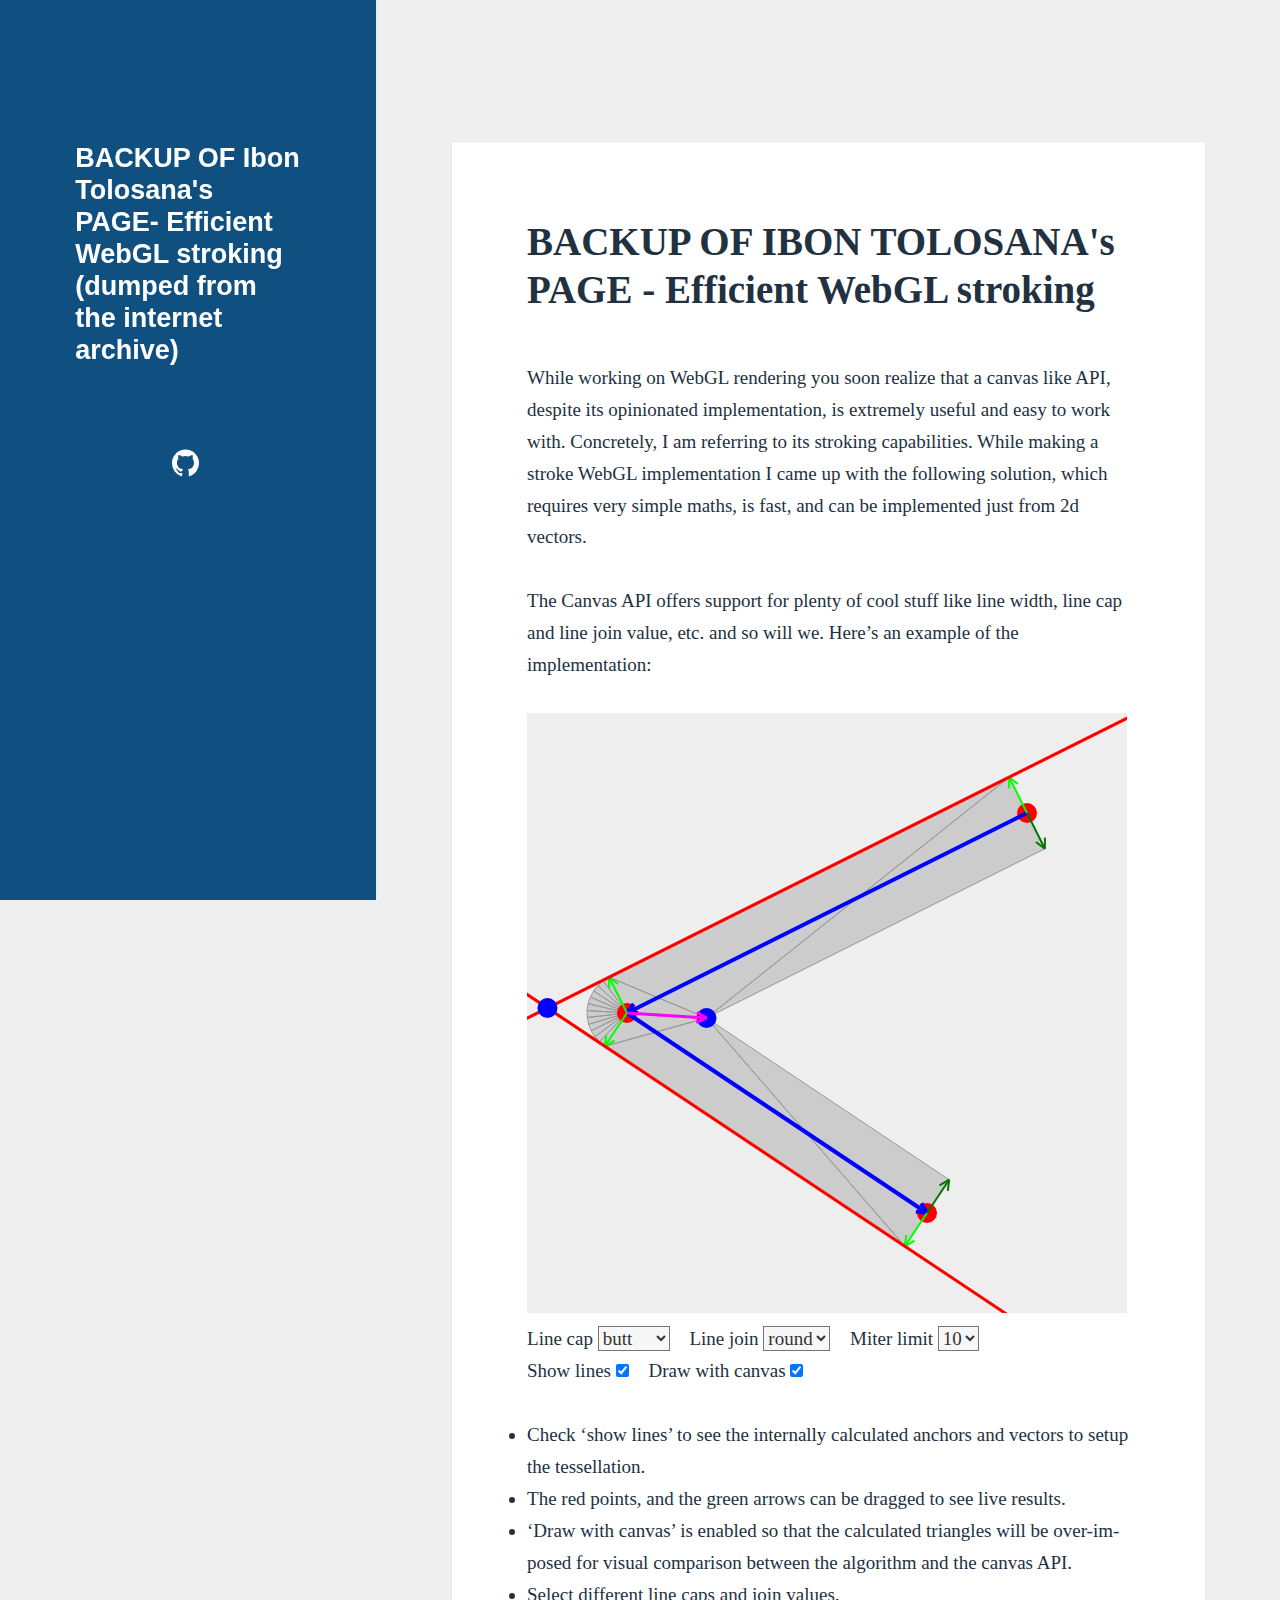
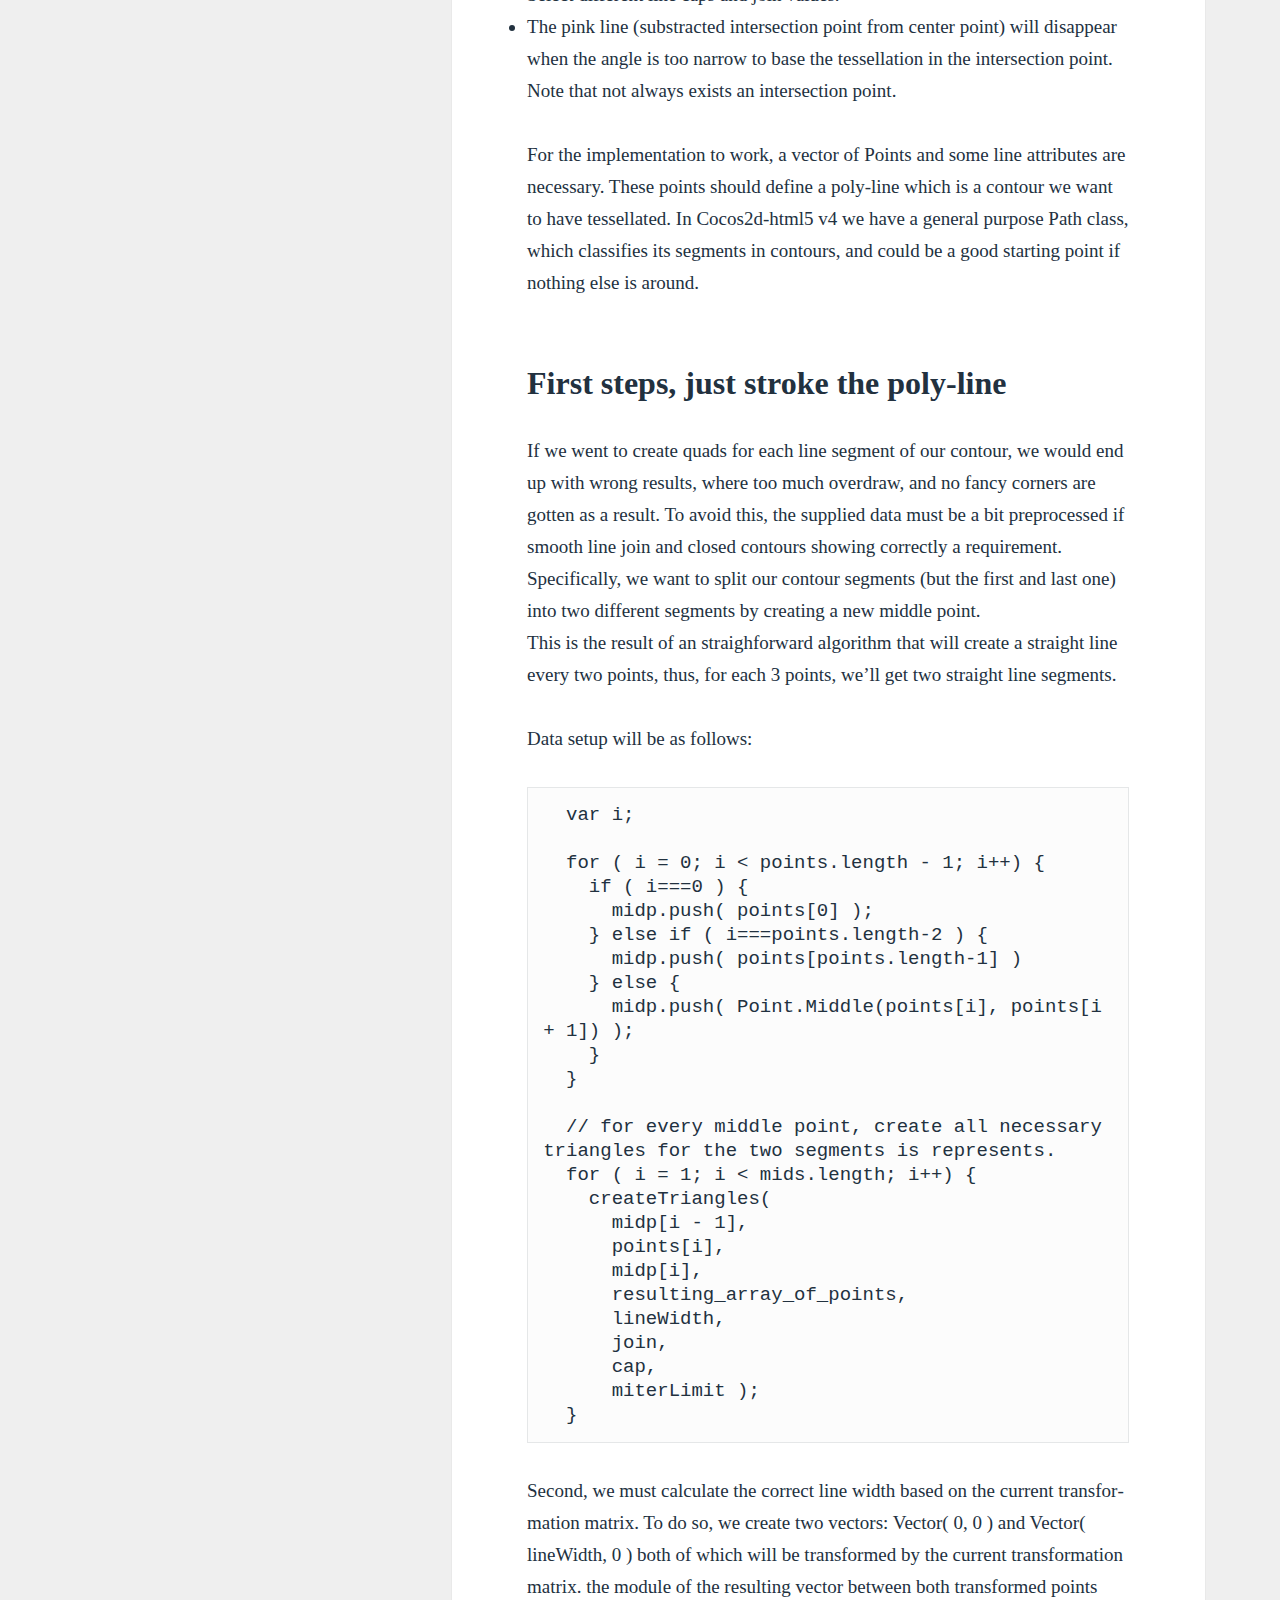
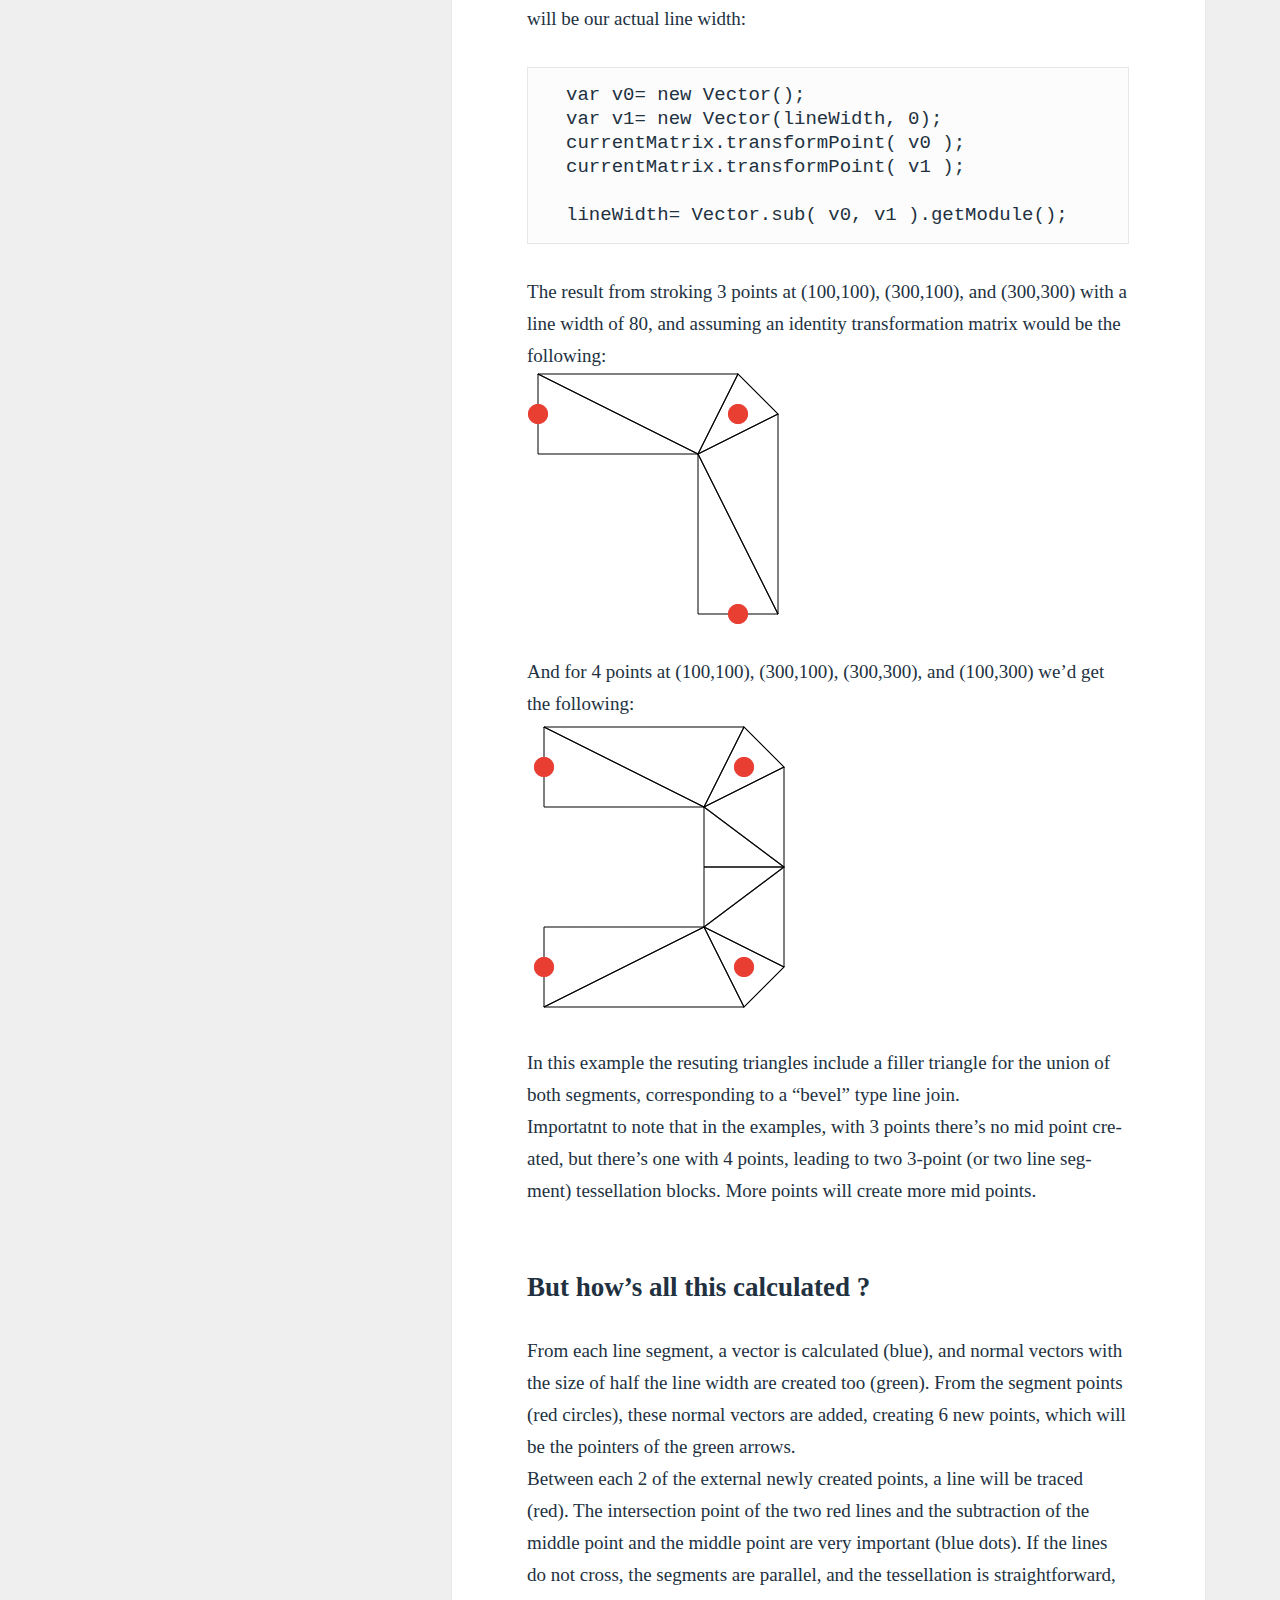
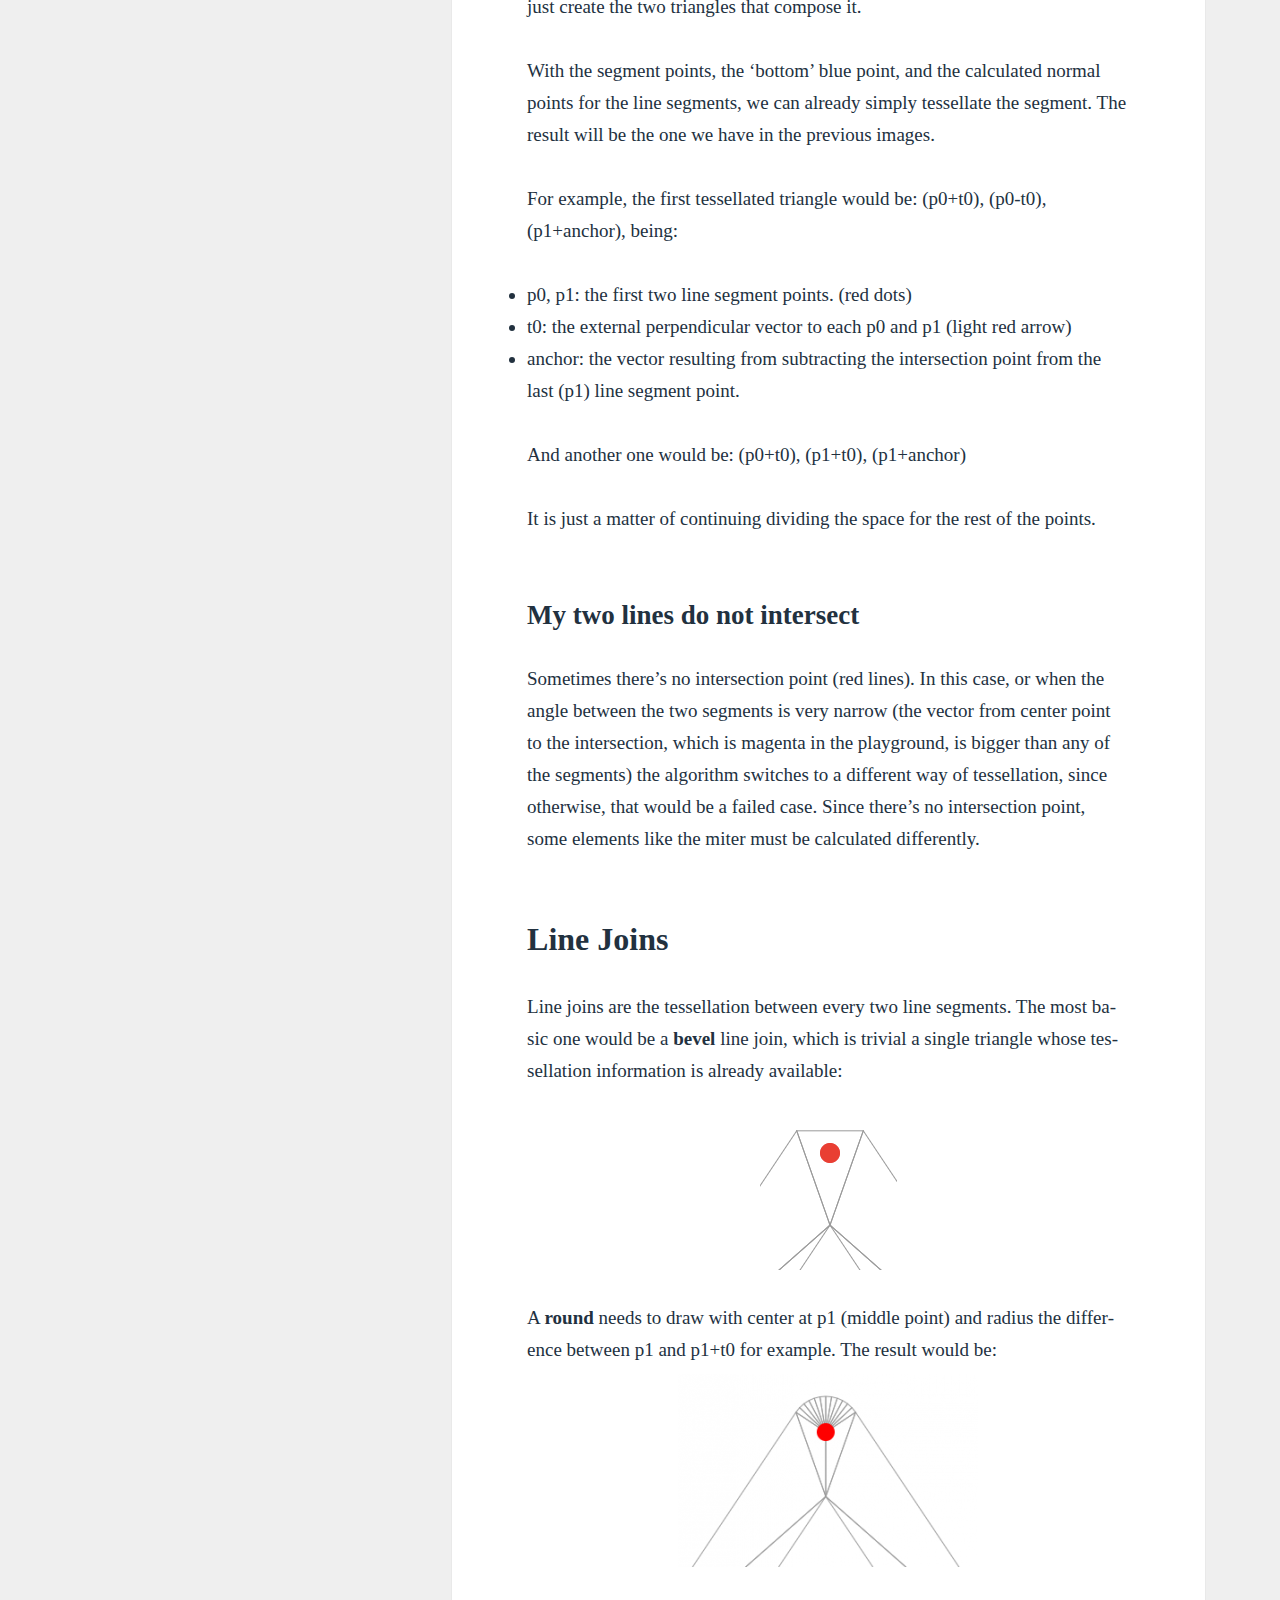
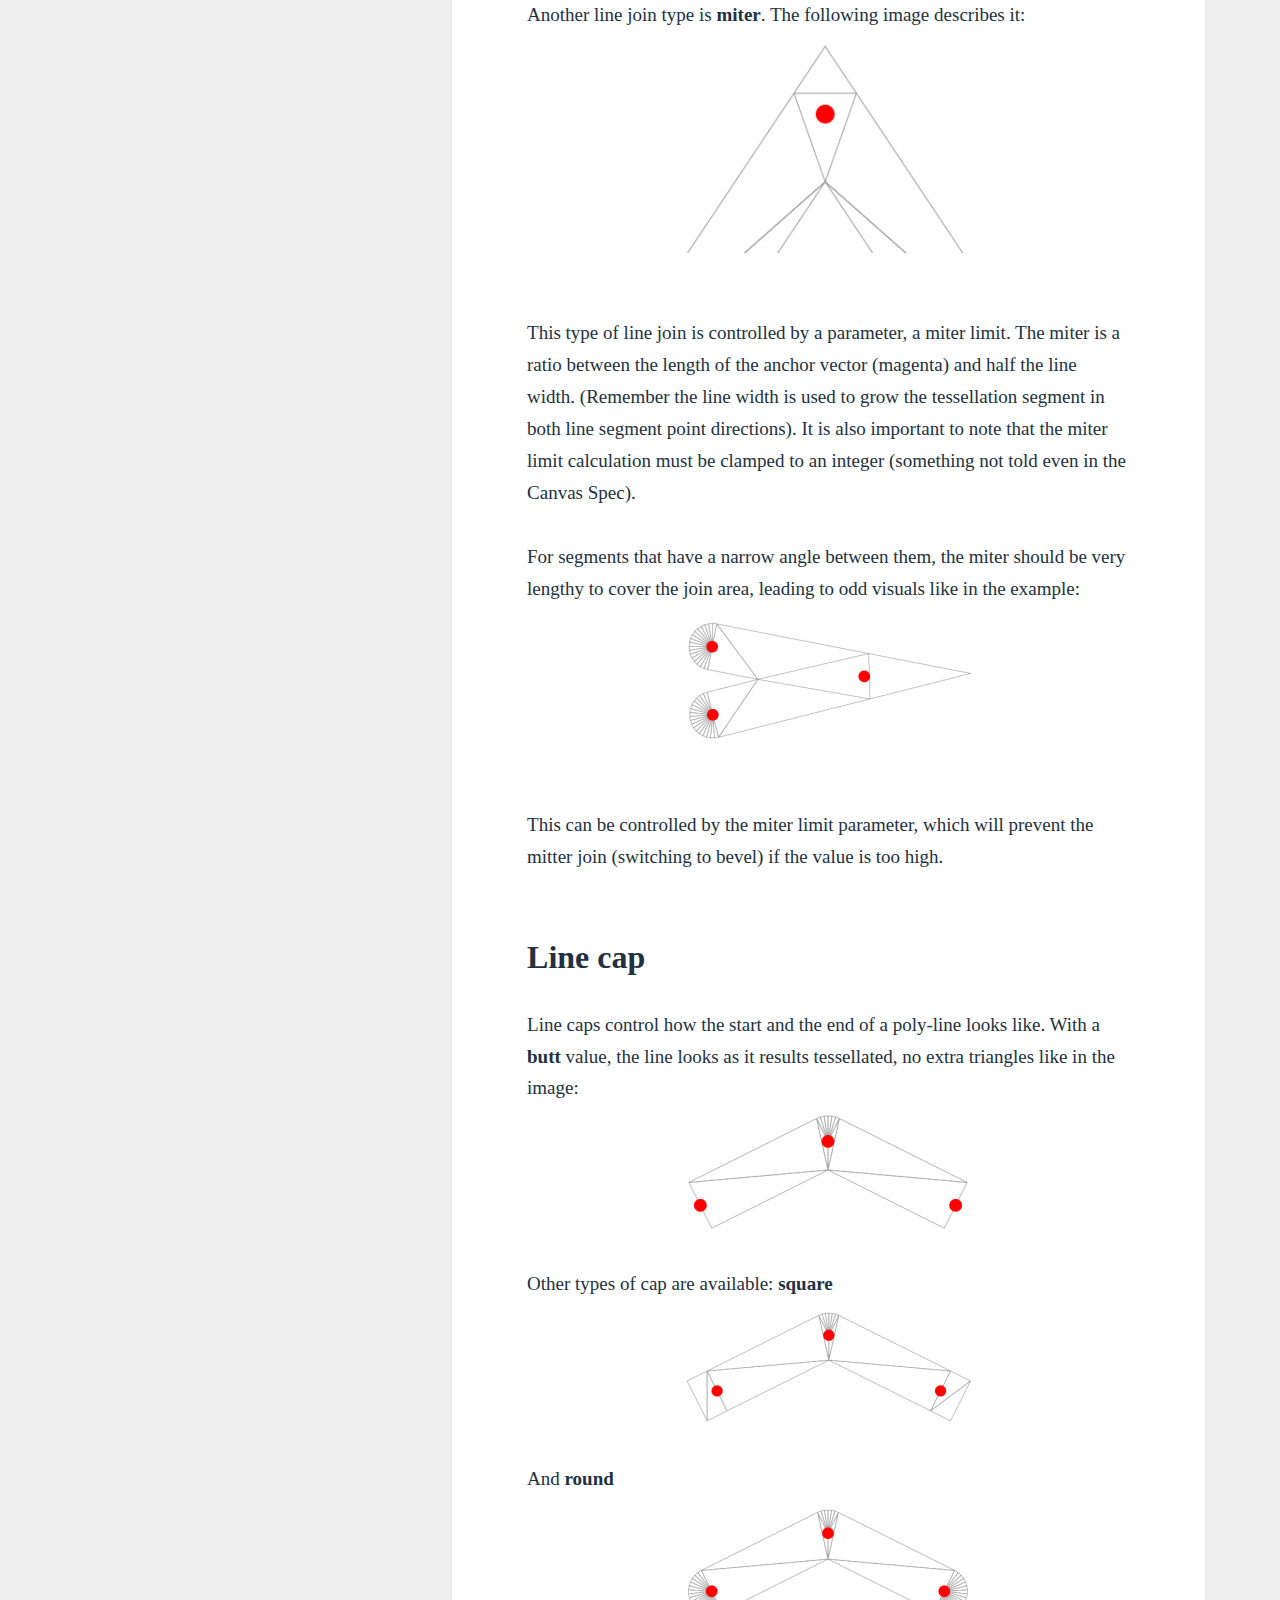
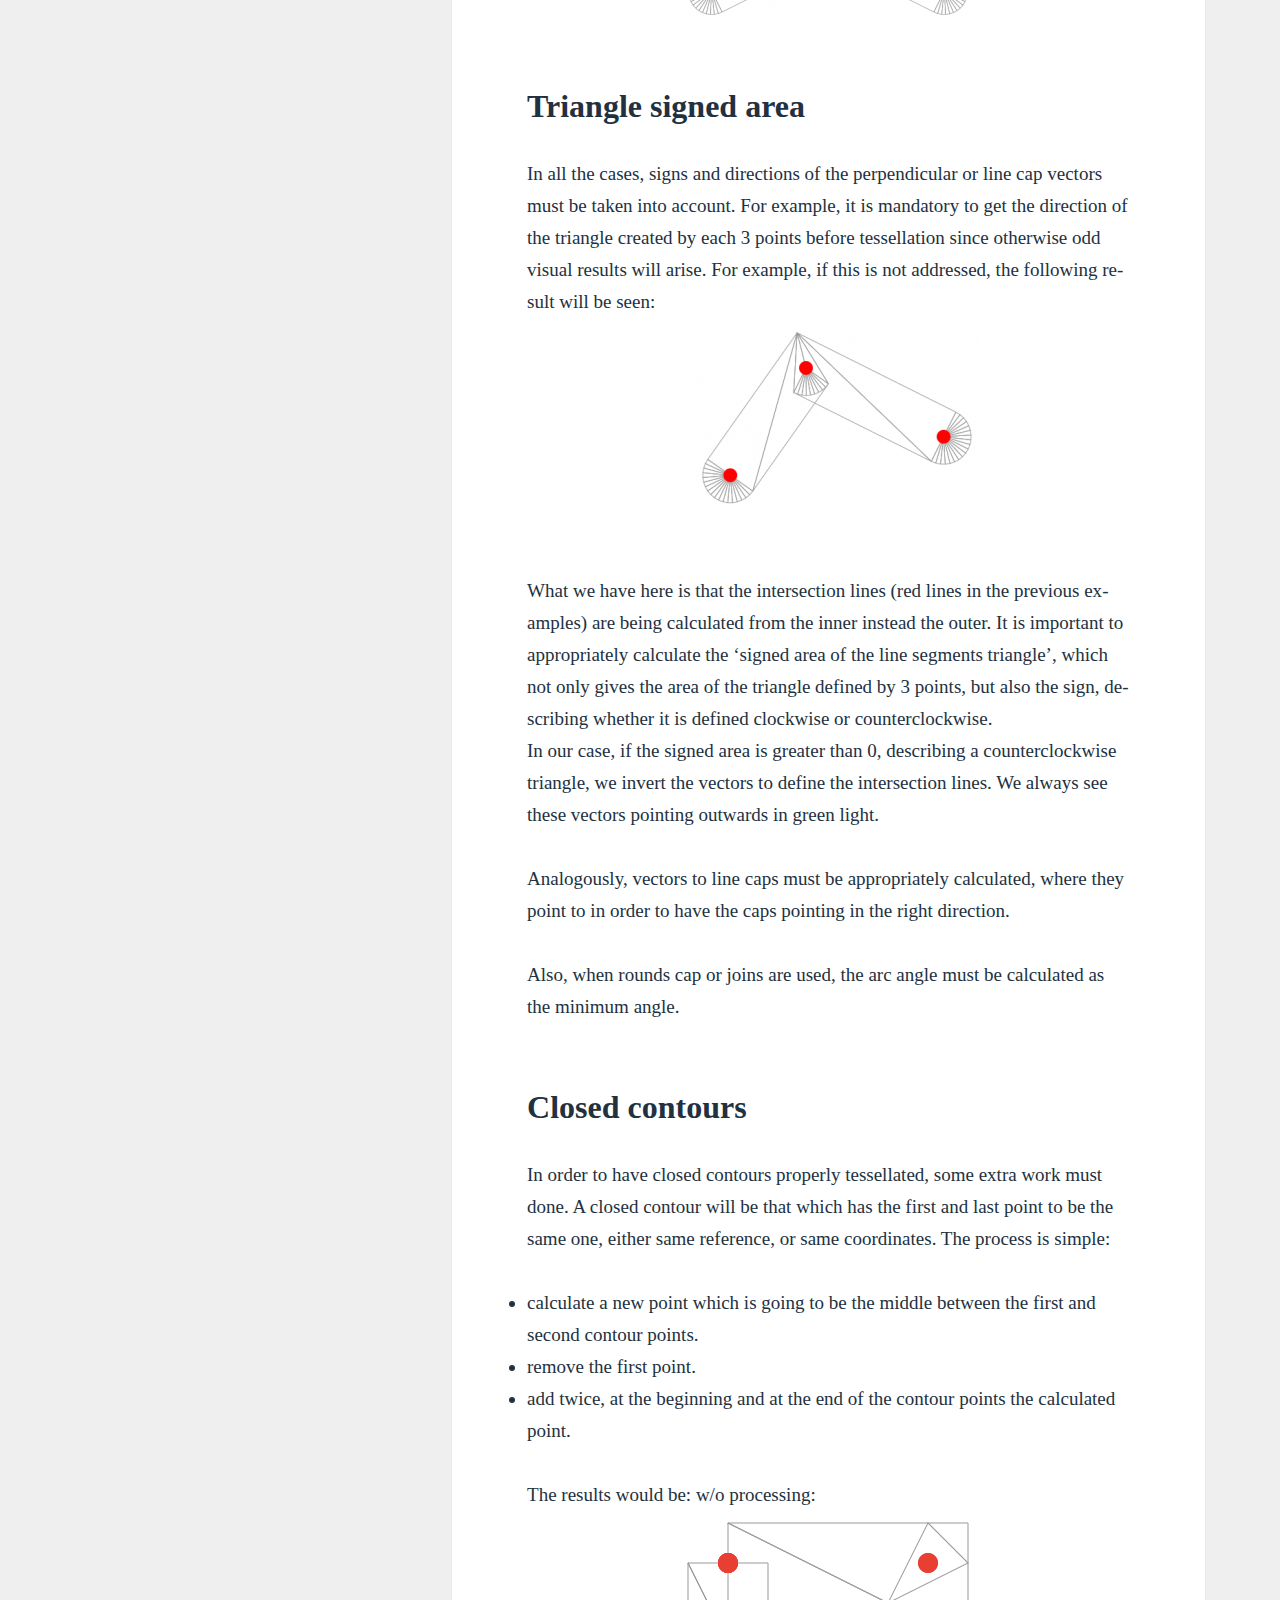
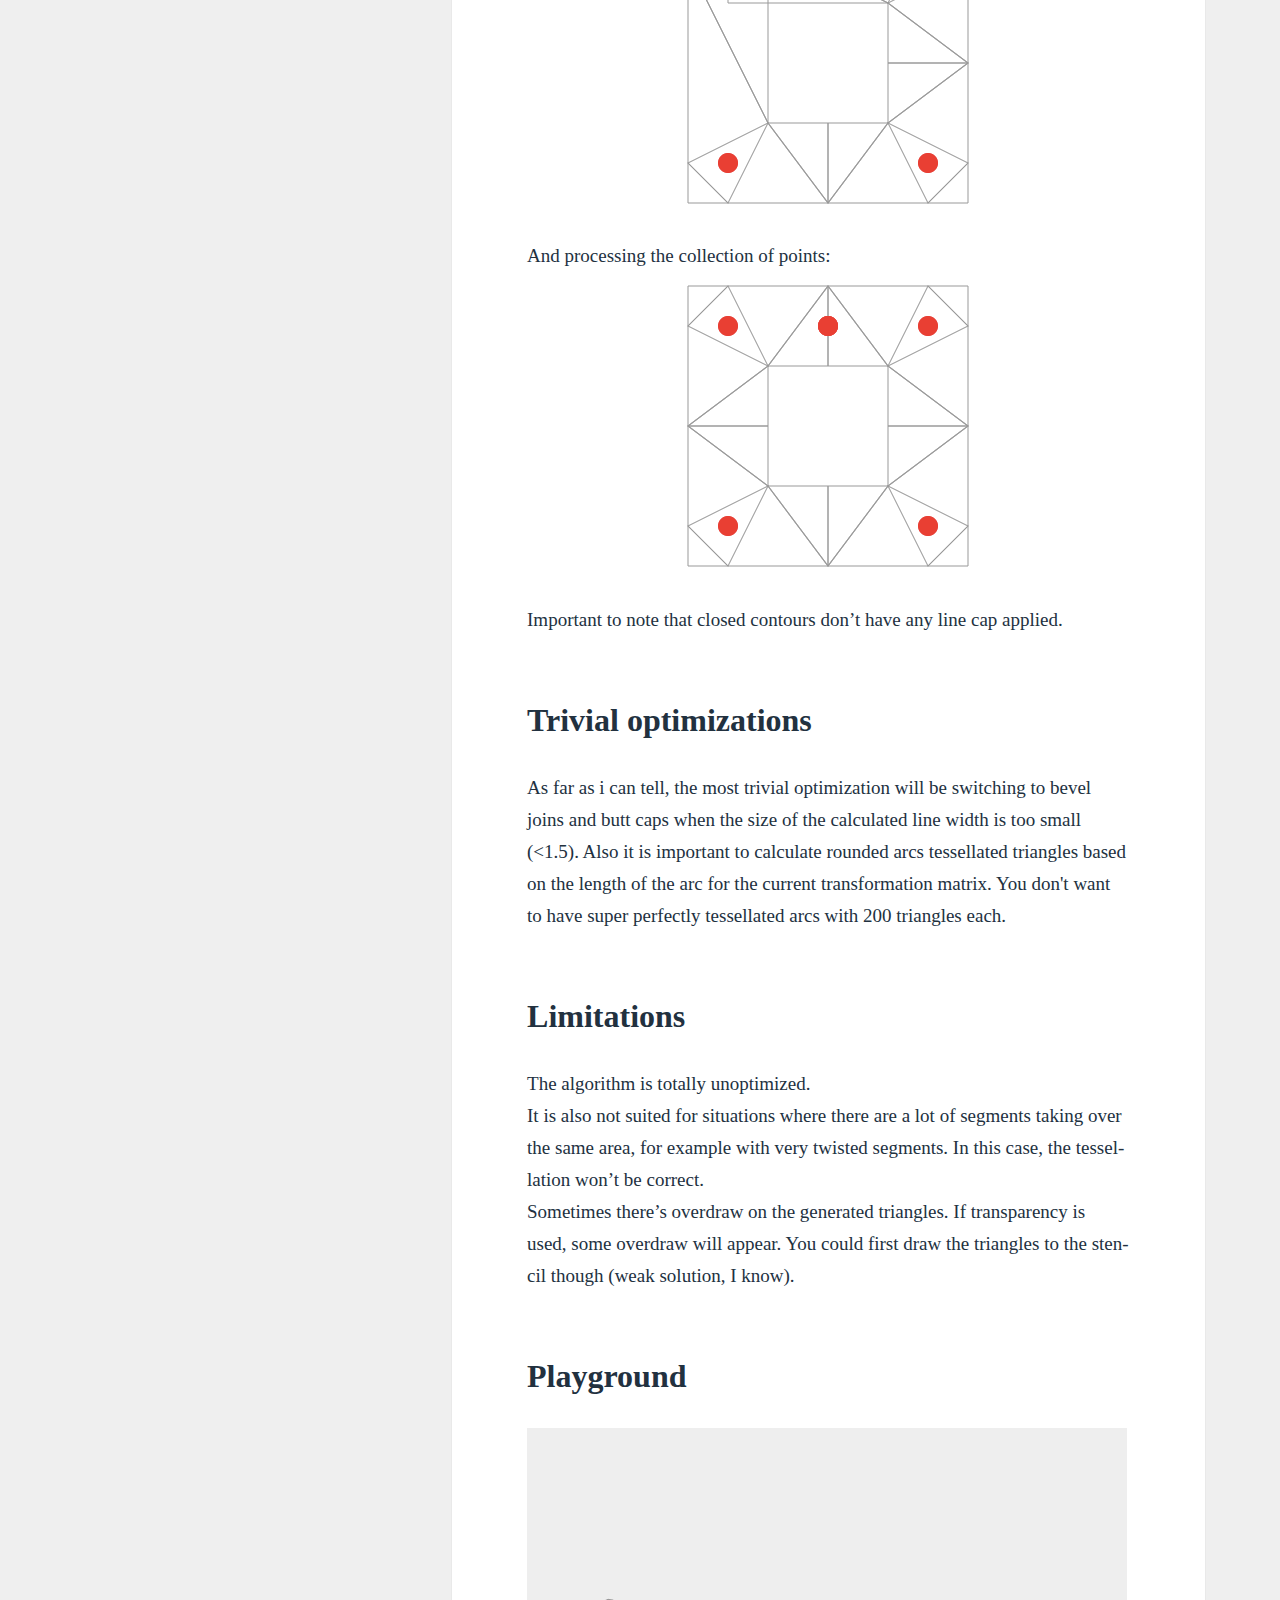
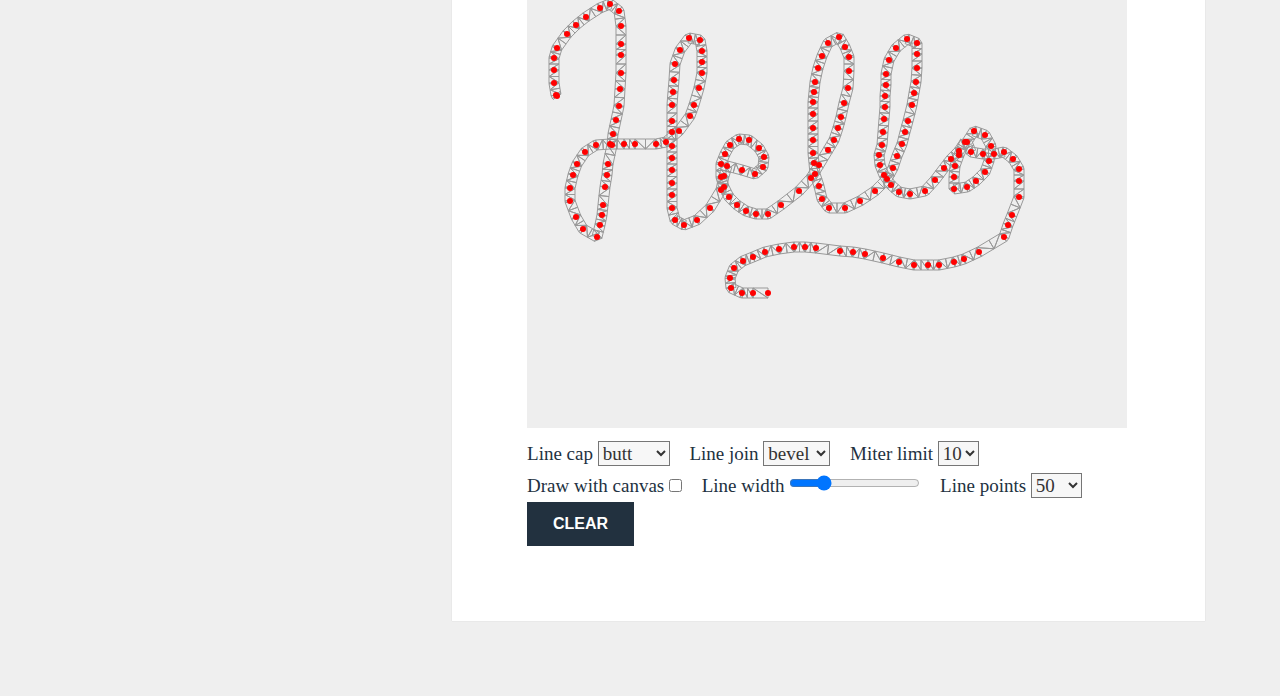
==== commit 02cb5c7e: "Clean up" ====
--- a/index.html
+++ b/index.html
@@ -25,7 +25,7 @@
       ga('send', 'pageview');
 
     </script>
-    
+
     <meta name="viewport" content="width=device-width">
     <link rel="profile" href="http://gmpg.org/xfn/11">
     <link rel="pingback" href="http://labs.hyperandroid.com/xmlrpc.php">
@@ -622,7 +622,7 @@
     <div id="sidebar" class="sidebar" style="position: fixed;">
         <header id="masthead" class="site-header" role="banner">
             <div class="site-branding">
-                <p class="site-title"><a href="https://web.archive.org/web/20171227012243/http://labs.hyperandroid.com/" rel="home">Ibon Tolosana</a></p>
+                <p class="site-title"><a href="https://web.archive.org/web/20171227012243/http://labs.hyperandroid.com/" rel="home">BACKUP OF Ibon Tolosana's PAGE- Efficient WebGL stroking (dumped from the internet archive)</a></p>
                 <button class="secondary-toggle">Menu and widgets</button>
             </div><!-- .site-branding -->
         </header><!-- .site-header -->
@@ -638,7 +638,7 @@
 
                         <li class="github wpsnw-2x  display-icons">
 
-                            <a rel="external" title="github" target="_blank" href="https://web.archive.org/web/20171227012243/https://github.com/hyperandroid">
+                            <a rel="external" title="github" target="_blank" href="https://github.com/hyperandroid">
 
 
                                 <i class="icon-github"></i>
@@ -647,76 +647,8 @@
                             </a>
 
                         </li>
-
-
-                        <li class="twitter wpsnw-2x  display-icons">
-
-                            <a rel="external" title="twitter" target="_blank" href="https://web.archive.org/web/20171227012243/https://twitter.com/hyperandroid">
-
-
-                                <i class="icon-twitter"></i>
-
-
-                            </a>
-
-                        </li>
-
-
-                        <li class="linkedin wpsnw-2x  display-icons">
-
-                            <a rel="external" title="linkedin" target="_blank" href="https://web.archive.org/web/20171227012243/https://www.linkedin.com/in/ibontolosana">
-
-
-                                <i class="icon-linkedin"></i>
-
-
-                            </a>
-
-                        </li>
-
-
                     </ul>
-                </aside>		<aside id="recent-posts-4" class="widget widget_recent_entries">		<h2 class="widget-title">Latest posts</h2>		<ul>
-                <li>
-                    <a href="https://web.archive.org/web/20171227012243/http://labs.hyperandroid.com/random-thoughts-dumped-in-medium">Random thoughts dumped in medium</a>
-                </li>
-                <li>
-                    <a href="https://web.archive.org/web/20171227012243/http://labs.hyperandroid.com/webdev-4-de-marzo">WebDev 4 de marzo</a>
-                </li>
-                <li>
-                    <a href="https://web.archive.org/web/20171227012243/http://labs.hyperandroid.com/android-jni-c-pointers-to-java">Android JNI c++ pointers to Java.</a>
-                </li>
-                <li>
-                    <a href="https://web.archive.org/web/20171227012243/http://labs.hyperandroid.com/android-ndk-with-multiple-pre-built-libraries">Android NDK with multiple pre-built libraries</a>
-                </li>
-                <li>
-                    <a href="https://web.archive.org/web/20171227012243/http://labs.hyperandroid.com/efficient-webgl-stroking">Efficient WebGL stroking</a>
-                </li>
-                <li>
-                    <a href="https://web.archive.org/web/20171227012243/http://labs.hyperandroid.com/finite-state-machine">Finite State Machine</a>
-                </li>
-                <li>
-                    <a href="https://web.archive.org/web/20171227012243/http://labs.hyperandroid.com/trello-test">Trello test</a>
-                </li>
-            </ul>
-            </aside><aside id="pages-5" class="widget widget_pages"><h2 class="widget-title">Pages</h2>		<ul>
-                <li class="page_item page-item-2"><a href="https://web.archive.org/web/20171227012243/http://labs.hyperandroid.com/html5-tiler-3d">Tiler3D-HTML5</a></li>
-                <li class="page_item page-item-22"><a href="https://web.archive.org/web/20171227012243/http://labs.hyperandroid.com/welcome">Index</a></li>
-                <li class="page_item page-item-63"><a href="https://web.archive.org/web/20171227012243/http://labs.hyperandroid.com/hypnoamoeba-html5">HypnoAmoeba-HTML5</a></li>
-                <li class="page_item page-item-92"><a href="https://web.archive.org/web/20171227012243/http://labs.hyperandroid.com/particles-html5">Particles-HTML5</a></li>
-                <li class="page_item page-item-157"><a href="https://web.archive.org/web/20171227012243/http://labs.hyperandroid.com/js1k">js1K Entry – Grass</a></li>
-                <li class="page_item page-item-188"><a href="https://web.archive.org/web/20171227012243/http://labs.hyperandroid.com/environmentmap-html5">Environment Map</a></li>
-                <li class="page_item page-item-220"><a href="https://web.archive.org/web/20171227012243/http://labs.hyperandroid.com/animation">CAAT. Canvas Advanced Animation Toolkit</a></li>
-                <li class="page_item page-item-435"><a href="https://web.archive.org/web/20171227012243/http://labs.hyperandroid.com/css3-transformations">CSS3 transformations.</a></li>
-                <li class="page_item page-item-492"><a href="https://web.archive.org/web/20171227012243/http://labs.hyperandroid.com/mathmayhem">MathMayhem</a></li>
-                <li class="page_item page-item-729"><a href="https://web.archive.org/web/20171227012243/http://labs.hyperandroid.com/book">CSS3 Book</a></li>
-                <li class="page_item page-item-798"><a href="https://web.archive.org/web/20171227012243/http://labs.hyperandroid.com/sumon-webgl">Sumon WebGL</a></li>
-                <li class="page_item page-item-890"><a href="https://web.archive.org/web/20171227012243/http://labs.hyperandroid.com/css3-menu">CSS3 Menu</a></li>
-                <li class="page_item page-item-955"><a href="https://web.archive.org/web/20171227012243/http://labs.hyperandroid.com/css3-mosaic">CSS3 Mosaic</a></li>
-                <li class="page_item page-item-989"><a href="https://web.archive.org/web/20171227012243/http://labs.hyperandroid.com/css3-tiler">CSS3 Tiler</a></li>
-                <li class="page_item page-item-1179"><a href="https://web.archive.org/web/20171227012243/http://labs.hyperandroid.com/welcome-2">Welcome</a></li>
-                <li class="page_item page-item-1219"><a href="https://web.archive.org/web/20171227012243/http://labs.hyperandroid.com/resolution-independent-games">Resolution independent games.</a></li>
-            </ul>
+                </aside>		<aside id="pages-5" class="widget widget_pages">
             </aside>			</div><!-- .widget-area -->
 
         </div><!-- .secondary -->
@@ -732,14 +664,10 @@
                 <article id="post-1206" class="post-1206 post type-post status-publish format-standard hentry category-sin-categoria tag-opengl tag-opengl-lines tag-stroke tag-webgl tag-webgl-lines">
 
                     <header class="entry-header">
-                        <h1 class="entry-title">Efficient WebGL stroking</h1>	</header><!-- .entry-header -->
+                        <h1 class="entry-title">BACKUP OF IBON TOLOSANA's PAGE - Efficient WebGL stroking</h1>	</header><!-- .entry-header -->
 
                     <div class="entry-content">
-                        <div class="addtoany_share_save_container addtoany_content_top"><div class="a2a_kit addtoany_list a2a_target" id="" style="line-height: 16px;"><a class="a2a_button_twitter" href="https://web.archive.org/web/20171227012243/http://www.addtoany.com/#twitter" title="Twitter" rel="nofollow noopener" target="_blank"><img src="./Efficient WebGL stroking _ Ibon Tolosana_files/twitter.png" width="16" height="16" alt="Twitter"></a><a class="a2a_button_google_plus" href="https://web.archive.org/web/20171227012243/http://www.addtoany.com/#google_plus" title="Google+" rel="nofollow noopener" target="_blank"><img src="./Efficient WebGL stroking _ Ibon Tolosana_files/google_plus.png" width="16" height="16" alt="Google+"></a><a class="a2a_button_facebook" href="https://web.archive.org/web/20171227012243/http://www.addtoany.com/#facebook" title="Facebook" rel="nofollow noopener" target="_blank"><img src="./Efficient WebGL stroking _ Ibon Tolosana_files/facebook.png" width="16" height="16" alt="Facebook"></a><a class="a2a_dd addtoany_share_save" href="https://web.archive.org/web/20171227012243/https://www.addtoany.com/share#url=https%3A%2F%2Fweb.archive.org%2Fweb%2F20171227012243%2Fhttp%3A%2F%2Flabs.hyperandroid.com%2Fefficient-webgl-stroking&amp;title=Efficient%20WebGL%20stroking" style="background:url(https://web.archive.org/web/20171227012243im_/http://labs.hyperandroid.com/wp-content/plugins/add-to-any/favicon.png) no-repeat scroll 4px 0px;padding:0 0 0 25px;display:inline-block;height:16px;vertical-align:middle"><span>Share</span></a>
-                            <script type="text/javascript"><!--
-                            wpa2a.script_load();
-                            //--></script>
-                        </div></div><p>While working on WebGL rendering you soon realize that a canvas like API, despite its opinionated implementation, is extremely useful and easy to work with. Concretely, I am referring to its stroking capabilities. While making a stroke WebGL implementation I came up with the following solution, which requires very simple maths, is fast, and can be implemented just from 2d vectors.</p>
+                        <p>While working on WebGL rendering you soon realize that a canvas like API, despite its opinionated implementation, is extremely useful and easy to work with. Concretely, I am referring to its stroking capabilities. While making a stroke WebGL implementation I came up with the following solution, which requires very simple maths, is fast, and can be implemented just from 2d vectors.</p>
                         <p>The Canvas API offers support for plenty of cool stuff like line width, line cap and line join value, etc. and so will we. Here’s an example of the implementation:</p>
 
                         <div>
@@ -2337,15 +2265,10 @@
                           })();
                         </script>
 
-                        <div class="addtoany_share_save_container addtoany_content_bottom"><div class="a2a_kit addtoany_list a2a_target" id="" style="line-height: 16px;"><a class="a2a_button_twitter" href="https://web.archive.org/web/20171227012243/http://www.addtoany.com/#twitter" title="Twitter" rel="nofollow noopener" target="_blank"><img src="./Efficient WebGL stroking _ Ibon Tolosana_files/twitter.png" width="16" height="16" alt="Twitter"></a><a class="a2a_button_google_plus" href="https://web.archive.org/web/20171227012243/http://www.addtoany.com/#google_plus" title="Google+" rel="nofollow noopener" target="_blank"><img src="./Efficient WebGL stroking _ Ibon Tolosana_files/google_plus.png" width="16" height="16" alt="Google+"></a><a class="a2a_button_facebook" href="https://web.archive.org/web/20171227012243/http://www.addtoany.com/#facebook" title="Facebook" rel="nofollow noopener" target="_blank"><img src="./Efficient WebGL stroking _ Ibon Tolosana_files/facebook.png" width="16" height="16" alt="Facebook"></a><a class="a2a_dd addtoany_share_save" href="https://web.archive.org/web/20171227012243/https://www.addtoany.com/share#url=https%3A%2F%2Fweb.archive.org%2Fweb%2F20171227012243%2Fhttp%3A%2F%2Flabs.hyperandroid.com%2Fefficient-webgl-stroking&amp;title=Efficient%20WebGL%20stroking" style="background:url(https://web.archive.org/web/20171227012243im_/http://labs.hyperandroid.com/wp-content/plugins/add-to-any/favicon.png) no-repeat scroll 4px 0px;padding:0 0 0 25px;display:inline-block;height:16px;vertical-align:middle"><span>Share</span></a></div></div>	</div><!-- .entry-content -->
-
-
-                    <footer class="entry-footer">
-                        <span class="posted-on"><span class="screen-reader-text">Posted on </span><a href="https://web.archive.org/web/20171227012243/http://labs.hyperandroid.com/efficient-webgl-stroking" rel="bookmark"><time class="entry-date published" datetime="2015-03-10T05:19:23+00:00">10 March, 2015</time><time class="updated" datetime="2015-03-20T18:03:55+00:00">20 March, 2015</time></a></span><span class="byline"><span class="author vcard"><span class="screen-reader-text">Author </span><a class="url fn n" href="https://web.archive.org/web/20171227012243/http://labs.hyperandroid.com/author/admin">hyperandroid</a></span></span><span class="cat-links"><span class="screen-reader-text">Categories </span><a href="https://web.archive.org/web/20171227012243/http://labs.hyperandroid.com/category/sin-categoria" rel="category tag">Sin categoría</a></span><span class="tags-links"><span class="screen-reader-text">Tags </span><a href="https://web.archive.org/web/20171227012243/http://labs.hyperandroid.com/tag/opengl" rel="tag">OpenGL</a>, <a href="https://web.archive.org/web/20171227012243/http://labs.hyperandroid.com/tag/opengl-lines" rel="tag">OpenGL lines</a>, <a href="https://web.archive.org/web/20171227012243/http://labs.hyperandroid.com/tag/stroke" rel="tag">Stroke</a>, <a href="https://web.archive.org/web/20171227012243/http://labs.hyperandroid.com/tag/webgl" rel="tag">webgl</a>, <a href="https://web.archive.org/web/20171227012243/http://labs.hyperandroid.com/tag/webgl-lines" rel="tag">WebGL lines</a></span>			</footer><!-- .entry-footer -->
+                        	</div><!-- .entry-content -->
 
                 </article><!-- #post-## -->
 
-                <div id="disqus_thread"><iframe id="dsq-app2500" name="dsq-app2500" allowtransparency="true" frameborder="0" scrolling="no" tabindex="0" title="Disqus" width="100%" src="./Efficient WebGL stroking _ Ibon Tolosana_files/saved_resource.html" style="width: 1px !important; min-width: 100% !important; border: none !important; overflow: hidden !important; height: 0px !important;" allow="autoplay &#39;self&#39;; fullscreen &#39;self&#39;" horizontalscrolling="no" verticalscrolling="no"></iframe><div dir="ltr" style="overflow: hidden;"><svg style="background: url(&quot;https://web.archive.org/web/20171227012243/https://c.disquscdn.com/next/embed/assets/img/disqus-social-icon-dark.a621bea3e02c9fa04fd3965a3d6f424d.svg&quot;) center center / contain no-repeat; display: block; margin: auto; width: 80px; height: 80px;"></svg><p align="center">Disqus seems to be taking longer than usual. <a href="http://localhost:63343/efficient-webgl-stroking/index.html?_ijt=p8s9i25ugcqa2gsd80gb0ihfbl#" onclick="DISQUS.reset({reload: true}); return false;">Reload</a>?</p></div></div>
 
                 <script type="text/javascript">
                   var disqus_url = 'https://web.archive.org/web/20171227012243/http://labs.hyperandroid.com/efficient-webgl-stroking';
@@ -2387,23 +2310,11 @@
                     (document.getElementsByTagName('head')[0] || document.getElementsByTagName('body')[0]).appendChild(dsq);
                   })();
                 </script>
-
-
-                <nav class="navigation post-navigation" role="navigation">
-                    <h2 class="screen-reader-text">Post navigation</h2>
-                    <div class="nav-links"><div class="nav-previous"><a href="https://web.archive.org/web/20171227012243/http://labs.hyperandroid.com/finite-state-machine" rel="prev"><span class="meta-nav" aria-hidden="true">Previous</span> <span class="screen-reader-text">Previous post:</span> <span class="post-title">Finite State Machine</span></a></div><div class="nav-next"><a href="https://web.archive.org/web/20171227012243/http://labs.hyperandroid.com/android-ndk-with-multiple-pre-built-libraries" rel="next"><span class="meta-nav" aria-hidden="true">Next</span> <span class="screen-reader-text">Next post:</span> <span class="post-title">Android NDK with multiple pre-built libraries</span></a></div></div>
-                </nav>
             </main><!-- .site-main -->
         </div><!-- .content-area -->
 
 
     </div><!-- .site-content -->
-
-    <footer id="colophon" class="site-footer" role="contentinfo">
-        <div class="site-info">
-            <a href="https://web.archive.org/web/20171227012243/https://wordpress.org/">Proudly powered by WordPress</a>
-        </div><!-- .site-info -->
-    </footer><!-- .site-footer -->
 
 </div><!-- .site -->
 
@@ -2484,4 +2395,4 @@
 
 
 
-<script charset="UTF-8" src="./Efficient WebGL stroking _ Ibon Tolosana_files/sv.js"></script><iframe style="display: none;" allow="autoplay &#39;self&#39;; fullscreen &#39;self&#39;" src="./Efficient WebGL stroking _ Ibon Tolosana_files/saved_resource(1).html"></iframe><div style="position: static;"><div class="a2a_overlay" id="a2apage_overlay"></div><div id="a2apage_modal" class="a2a_menu a2a_modal" role="dialog" tabindex="-1" aria-label="Copy link" style="display:none"><div class="a2a_copy_link_container"><span id="a2a_copy_link_icon" class="a2a_svg a2a_s_link" style="background-color:#0166ff" onclick="a2a.gEl(&#39;a2a_copy_link_text&#39;).click()"><svg focusable="false" xmlns="http://www.w3.org/2000/svg" viewBox="0 0 32 32"><path fill="#FFF" d="M24.4 21.18c0-.36-.1-.67-.36-.92l-2.8-2.8a1.24 1.24 0 0 0-.92-.38c-.38 0-.7.14-.97.43.02.04.1.12.25.26l.3.3.2.24c.08.12.14.24.17.35.03.1.05.23.05.37 0 .36-.13.66-.38.92a1.25 1.25 0 0 1-.92.37 1.4 1.4 0 0 1-.37-.03 1.06 1.06 0 0 1-.35-.18 2.27 2.27 0 0 1-.25-.2 6.82 6.82 0 0 1-.3-.3l-.24-.25c-.3.28-.44.6-.44.98 0 .36.13.66.38.92l2.78 2.8c.24.23.54.35.9.35.37 0 .68-.12.93-.35l1.98-1.97c.26-.25.38-.55.38-.9zm-9.46-9.5c0-.37-.13-.67-.38-.92l-2.78-2.8a1.24 1.24 0 0 0-.9-.37c-.36 0-.67.1-.93.35L7.97 9.92c-.26.25-.38.55-.38.9 0 .36.1.67.37.92l2.8 2.8c.24.25.55.37.92.37.36 0 .7-.13.96-.4-.03-.04-.1-.12-.26-.26s-.24-.23-.3-.3a2.67 2.67 0 0 1-.2-.24 1.05 1.05 0 0 1-.17-.35 1.4 1.4 0 0 1-.04-.37c0-.36.1-.66.36-.9.26-.26.56-.4.92-.4.14 0 .26.03.37.06.12.03.23.1.35.17.1.1.2.16.25.2l.3.3.24.26c.3-.28.44-.6.44-.98zM27 21.17c0 1.07-.38 2-1.15 2.73l-1.98 1.98c-.74.75-1.66 1.12-2.73 1.12-1.1 0-2-.38-2.75-1.14l-2.8-2.8c-.74-.74-1.1-1.65-1.1-2.73 0-1.1.38-2.04 1.17-2.82l-1.18-1.17c-.8.8-1.72 1.18-2.82 1.18-1.08 0-2-.36-2.75-1.12l-2.8-2.8C5.38 12.8 5 11.9 5 10.82c0-1.08.38-2 1.15-2.74L8.13 6.1C8.87 5.37 9.78 5 10.86 5c1.1 0 2 .38 2.75 1.15l2.8 2.8c.74.73 1.1 1.65 1.1 2.72 0 1.1-.38 2.05-1.17 2.82l1.18 1.18c.8-.8 1.72-1.2 2.82-1.2 1.08 0 2 .4 2.75 1.14l2.8 2.8c.76.76 1.13 1.68 1.13 2.76z"></path></svg></span><input id="a2a_copy_link_text" type="text" title="Copy link"><div id="a2a_copy_link_copied">✓</div></div></div><div class="a2a_menu a2a_full" id="a2apage_full" role="dialog" tabindex="-1" aria-label="Dela"><div class="a2a_full_header"><div id="a2apage_find_container" class="a2a_menu_find_container"><input id="a2apage_find" class="a2a_menu_find" type="text" onclick="a2a.focus_find()" onkeyup="a2a.do_find()" autocomplete="off" title="Lägg till tjänst att lägga till i"><span id="a2apage_find_icon" class="a2a_svg a2a_s_find" onclick="a2a.focus_find()"><svg focusable="false" xmlns="http://www.w3.org/2000/svg" viewBox="0 0 24 24"><path fill="#CCC" d="M19.7 18.2l-4.5-4.5c.7-1.1 1.2-2.3 1.2-3.6 0-3.5-2.8-6.3-6.3-6.3s-6.3 2.8-6.3 6.3 2.8 6.3 6.3 6.3c1.4 0 2.6-.4 3.6-1.2l4.5 4.5c.6.6 1.3.7 1.7.2.5-.4.4-1.1-.2-1.7zm-9.6-3.6c-2.5 0-4.5-2.1-4.5-4.5 0-2.5 2.1-4.5 4.5-4.5 2.5 0 4.5 2.1 4.5 4.5s-2 4.5-4.5 4.5z"></path></svg></span></div></div><div class="a2a_full_services" id="a2apage_full_services" role="presentation"><a rel="nofollow noopener" class="a2a_i" href="http://localhost:63343/https://web.archive.org/web/20171227012243/http://localhost:63343/#facebook" target="_blank"><span class="a2a_svg a2a_s__default a2a_s_facebook" style="background-color: rgb(59, 89, 152);"><svg focusable="false" xmlns="http://www.w3.org/2000/svg" viewBox="0 0 32 32"><path fill="#FFF" d="M17.78 27.5V17.008h3.522l.527-4.09h-4.05v-2.61c0-1.182.33-1.99 2.023-1.99h2.166V4.66c-.375-.05-1.66-.16-3.155-.16-3.123 0-5.26 1.905-5.26 5.405v3.016h-3.53v4.09h3.53V27.5h4.223z"></path></svg></span>Facebook </a><a rel="nofollow noopener" class="a2a_i" href="http://localhost:63343/https://web.archive.org/web/20171227012243/http://localhost:63343/#twitter" target="_blank"><span class="a2a_svg a2a_s__default a2a_s_twitter" style="background-color: rgb(85, 172, 238);"><svg focusable="false" xmlns="http://www.w3.org/2000/svg" viewBox="0 0 32 32"><path fill="#FFF" d="M28 8.557a9.913 9.913 0 0 1-2.828.775 4.93 4.93 0 0 0 2.166-2.725 9.738 9.738 0 0 1-3.13 1.194 4.92 4.92 0 0 0-3.593-1.55 4.924 4.924 0 0 0-4.794 6.049c-4.09-.21-7.72-2.17-10.15-5.15a4.942 4.942 0 0 0-.665 2.477c0 1.71.87 3.214 2.19 4.1a4.968 4.968 0 0 1-2.23-.616v.06c0 2.39 1.7 4.38 3.952 4.83-.414.115-.85.174-1.297.174-.318 0-.626-.03-.928-.086a4.935 4.935 0 0 0 4.6 3.42 9.893 9.893 0 0 1-6.114 2.107c-.398 0-.79-.023-1.175-.068a13.953 13.953 0 0 0 7.55 2.213c9.056 0 14.01-7.507 14.01-14.013 0-.213-.005-.426-.015-.637.96-.695 1.795-1.56 2.455-2.55z"></path></svg></span>Twitter </a><a rel="nofollow noopener" class="a2a_i" href="http://localhost:63343/https://web.archive.org/web/20171227012243/http://localhost:63343/#google_plus" target="_blank"><span class="a2a_svg a2a_s__default a2a_s_google_plus" style="background-color: rgb(221, 75, 57);"><svg focusable="false" xmlns="http://www.w3.org/2000/svg" viewBox="0 0 32 32"><path d="M27 15h-2v-2h-2v2h-2v2h2v2h2v-2h2m-15-2v2.4h3.97c-.16 1.03-1.2 3.02-3.97 3.02-2.39 0-4.34-1.98-4.34-4.42s1.95-4.42 4.34-4.42c1.36 0 2.27.58 2.79 1.08l1.9-1.83C15.47 9.69 13.89 9 12 9c-3.87 0-7 3.13-7 7s3.13 7 7 7c4.04 0 6.72-2.84 6.72-6.84 0-.46-.05-.81-.11-1.16H12z" fill="#FFF"></path></svg></span>Google+ </a><a rel="nofollow noopener" class="a2a_i" href="http://localhost:63343/https://web.archive.org/web/20171227012243/http://localhost:63343/#pinterest" target="_blank"><span class="a2a_svg a2a_s__default a2a_s_pinterest" style="background-color: rgb(189, 8, 28);"><svg focusable="false" xmlns="http://www.w3.org/2000/svg" viewBox="0 0 32 32"><path fill="#FFF" d="M16.539 4.5c-6.277 0-9.442 4.5-9.442 8.253 0 2.272.86 4.293 2.705 5.046.303.125.574.005.662-.33.061-.231.205-.816.27-1.06.088-.331.053-.447-.191-.736-.532-.627-.873-1.439-.873-2.591 0-3.338 2.498-6.327 6.505-6.327 3.548 0 5.497 2.168 5.497 5.062 0 3.81-1.686 7.025-4.188 7.025-1.382 0-2.416-1.142-2.085-2.545.397-1.674 1.166-3.48 1.166-4.689 0-1.081-.581-1.983-1.782-1.983-1.413 0-2.548 1.462-2.548 3.419 0 1.247.421 2.091.421 2.091l-1.699 7.199c-.505 2.137-.076 4.755-.039 5.019.021.158.223.196.314.077.13-.17 1.813-2.247 2.384-4.324.162-.587.929-3.631.929-3.631.46.876 1.801 1.646 3.227 1.646 4.247 0 7.128-3.871 7.128-9.053.003-3.918-3.317-7.568-8.361-7.568z"></path></svg></span>Pinterest </a><a rel="nofollow noopener" class="a2a_i" href="http://localhost:63343/https://web.archive.org/web/20171227012243/http://localhost:63343/#email" target="_blank"><span class="a2a_svg a2a_s__default a2a_s_email" style="background-color: rgb(1, 102, 255);"><svg focusable="false" xmlns="http://www.w3.org/2000/svg" viewBox="0 0 32 32"><path fill="#FFF" d="M26 21.25v-9s-9.1 6.35-9.984 6.68C15.144 18.616 6 12.25 6 12.25v9c0 1.25.266 1.5 1.5 1.5h17c1.266 0 1.5-.22 1.5-1.5zm-.015-10.765c0-.91-.265-1.235-1.485-1.235h-17c-1.255 0-1.5.39-1.5 1.3l.015.14s9.035 6.22 10 6.56c1.02-.395 9.985-6.7 9.985-6.7l-.015-.065z"></path></svg></span>Email </a><a rel="nofollow noopener" class="a2a_i" href="http://localhost:63343/https://web.archive.org/web/20171227012243/http://localhost:63343/#linkedin" target="_blank"><span class="a2a_svg a2a_s__default a2a_s_linkedin" style="background-color: rgb(0, 123, 181);"><svg focusable="false" xmlns="http://www.w3.org/2000/svg" viewBox="0 0 32 32"><path d="M6.227 12.61h4.19v13.48h-4.19V12.61zm2.095-6.7a2.43 2.43 0 0 1 0 4.86c-1.344 0-2.428-1.09-2.428-2.43s1.084-2.43 2.428-2.43m4.72 6.7h4.02v1.84h.058c.56-1.058 1.927-2.176 3.965-2.176 4.238 0 5.02 2.792 5.02 6.42v7.395h-4.183v-6.56c0-1.564-.03-3.574-2.178-3.574-2.18 0-2.514 1.7-2.514 3.46v6.668h-4.187V12.61z" fill="#FFF"></path></svg></span>LinkedIn </a><a rel="nofollow noopener" class="a2a_i" href="http://localhost:63343/https://web.archive.org/web/20171227012243/http://localhost:63343/#reddit" target="_blank"><span class="a2a_svg a2a_s__default a2a_s_reddit" style="background-color: rgb(255, 69, 0);"><svg focusable="false" xmlns="http://www.w3.org/2000/svg" viewBox="0 0 32 32"><path d="M28.543 15.774a2.953 2.953 0 0 0-2.951-2.949 2.882 2.882 0 0 0-1.9.713 14.075 14.075 0 0 0-6.85-2.044l1.38-4.349 3.768.884a2.452 2.452 0 1 0 .24-1.176l-4.274-1a.6.6 0 0 0-.709.4l-1.659 5.224a14.314 14.314 0 0 0-7.316 2.029 2.908 2.908 0 0 0-1.872-.681 2.942 2.942 0 0 0-1.618 5.4 5.109 5.109 0 0 0-.062.765c0 4.158 5.037 7.541 11.229 7.541s11.22-3.383 11.22-7.541a5.2 5.2 0 0 0-.053-.706 2.963 2.963 0 0 0 1.427-2.51zm-18.008 1.88a1.753 1.753 0 0 1 1.73-1.74 1.73 1.73 0 0 1 1.709 1.74 1.709 1.709 0 0 1-1.709 1.711 1.733 1.733 0 0 1-1.73-1.711zm9.565 4.968a5.573 5.573 0 0 1-4.081 1.272h-.032a5.576 5.576 0 0 1-4.087-1.272.6.6 0 0 1 .844-.854 4.5 4.5 0 0 0 3.238.927h.032a4.5 4.5 0 0 0 3.237-.927.6.6 0 1 1 .844.854zm-.331-3.256a1.726 1.726 0 1 1 1.709-1.712 1.717 1.717 0 0 1-1.712 1.712z" fill="#fff"></path></svg></span>Reddit </a><a rel="nofollow noopener" class="a2a_i" href="http://localhost:63343/https://web.archive.org/web/20171227012243/http://localhost:63343/#tumblr" target="_blank"><span class="a2a_svg a2a_s__default a2a_s_tumblr" style="background-color: rgb(53, 70, 92);"><svg focusable="false" xmlns="http://www.w3.org/2000/svg" viewBox="0 0 32 32"><path fill="#FFF" d="M20.775 21.962c-.37.177-1.08.33-1.61.345-1.598.043-1.907-1.122-1.92-1.968v-6.217h4.007V11.1H17.26V6.02h-2.925s-.132.044-.144.15c-.17 1.556-.895 4.287-3.923 5.378v2.578h2.02v6.522c0 2.232 1.647 5.404 5.994 5.33 1.467-.025 3.096-.64 3.456-1.17l-.96-2.846z"></path></svg></span>Tumblr </a><a rel="nofollow noopener" class="a2a_i" href="http://localhost:63343/https://web.archive.org/web/20171227012243/http://localhost:63343/#wordpress" target="_blank"><span class="a2a_svg a2a_s__default a2a_s_wordpress" style="background-color: rgb(70, 70, 70);"><svg focusable="false" xmlns="http://www.w3.org/2000/svg" viewBox="0 0 32 32"><g fill="#FFF"><path d="M3.176 16c0 5.076 2.95 9.462 7.226 11.54L4.287 10.78A12.77 12.77 0 0 0 3.177 16zm21.48-.646c0-1.586-.57-2.684-1.06-3.537-.647-1.058-1.26-1.95-1.26-3.008 0-1.18.897-2.28 2.156-2.28.057 0 .11.01.166.01A12.772 12.772 0 0 0 16 3.172c-4.48 0-8.422 2.3-10.715 5.78.302.01.585.017.826.017 1.345 0 3.42-.163 3.42-.163.69-.042.774.974.084 1.056 0 0-.694.08-1.466.12l4.668 13.892 2.808-8.417-1.998-5.476c-.69-.04-1.345-.12-1.345-.12-.69-.04-.61-1.1.08-1.058 0 0 2.117.164 3.38.164 1.34 0 3.417-.163 3.417-.163.69-.04.77.976.08 1.058 0 0-.694.08-1.467.12l4.633 13.785 1.28-4.272c.552-1.773.975-3.048.975-4.144zm-8.43 1.766l-3.85 11.18c1.15.34 2.365.523 3.624.523 1.492 0 2.925-.26 4.26-.728a1.235 1.235 0 0 1-.093-.177L16.225 17.12zM27.25 9.848c.055.408.086.848.086 1.318 0 1.3-.242 2.764-.975 4.594l-3.914 11.324C26.26 24.86 28.822 20.73 28.822 16c0-2.23-.568-4.326-1.57-6.152z"></path><path d="M16 1.052C7.757 1.052 1.052 7.757 1.052 16c0 8.242 6.705 14.948 14.948 14.948 8.242 0 14.948-6.706 14.948-14.95 0-8.24-6.706-14.946-14.948-14.946zm0 29.212c-7.865 0-14.264-6.4-14.264-14.265S8.136 1.732 16 1.732c7.863 0 14.264 6.398 14.264 14.263 0 7.863-6.4 14.264-14.264 14.264z"></path></g></svg></span>WordPress </a><a rel="nofollow noopener" class="a2a_i" href="http://localhost:63343/https://web.archive.org/web/20171227012243/http://localhost:63343/#google_gmail" target="_blank"><span class="a2a_svg a2a_s__default a2a_s_gmail" style="background-color: rgb(221, 83, 71);"><svg focusable="false" xmlns="http://www.w3.org/2000/svg" viewBox="0 0 32 32"><path fill="#fff" opacity=".25" d="M4.958 6.569h22.338V25.43H4.958z"></path><path d="M28.709 7.321a1.7 1.7 0 0 0-1.409-.752h-.077l-1.1.8-.082.06-9.952 7.271L5.961 7.3l-1-.733H4.7A1.7 1.7 0 0 0 3 8.273v15.454a1.676 1.676 0 0 0 .069.481A1.7 1.7 0 0 0 4.7 25.431h1.261V11.36l7.35 5.368 2.416 1.764.445.326 2.778-2.029 7.088-5.177v13.819H27.3a1.7 1.7 0 0 0 1.634-1.223 1.675 1.675 0 0 0 .066-.481V8.273a1.7 1.7 0 0 0-.291-.952z" fill="#fff"></path></svg></span>Google Gmail </a><a rel="nofollow noopener" class="a2a_i" href="http://localhost:63343/https://web.archive.org/web/20171227012243/http://localhost:63343/#whatsapp" target="_blank"><span class="a2a_svg a2a_s__default a2a_s_whatsapp" style="background-color: rgb(18, 175, 10);"><svg focusable="false" xmlns="http://www.w3.org/2000/svg" viewBox="0 0 32 32"><path fill-rule="evenodd" clip-rule="evenodd" fill="#FFF" d="M16.21 4.41C9.973 4.41 4.917 9.465 4.917 15.7c0 2.134.592 4.13 1.62 5.832L4.5 27.59l6.25-2.002a11.241 11.241 0 0 0 5.46 1.404c6.234 0 11.29-5.055 11.29-11.29 0-6.237-5.056-11.292-11.29-11.292zm0 20.69c-1.91 0-3.69-.57-5.173-1.553l-3.61 1.156 1.173-3.49a9.345 9.345 0 0 1-1.79-5.512c0-5.18 4.217-9.4 9.4-9.4 5.183 0 9.397 4.22 9.397 9.4 0 5.188-4.214 9.4-9.398 9.4zm5.293-6.832c-.284-.155-1.673-.906-1.934-1.012-.265-.106-.455-.16-.658.12s-.78.91-.954 1.096c-.176.186-.345.203-.628.048-.282-.154-1.2-.494-2.264-1.517-.83-.795-1.373-1.76-1.53-2.055-.158-.295 0-.445.15-.584.134-.124.3-.326.45-.488.15-.163.203-.28.306-.47.104-.19.06-.36-.005-.506-.066-.147-.59-1.587-.81-2.173-.218-.586-.46-.498-.63-.505-.168-.007-.358-.038-.55-.045-.19-.007-.51.054-.78.332-.277.274-1.05.943-1.1 2.362-.055 1.418.926 2.826 1.064 3.023.137.2 1.874 3.272 4.76 4.537 2.888 1.264 2.9.878 3.43.85.53-.027 1.734-.633 2-1.297.266-.664.287-1.24.22-1.363-.07-.123-.26-.203-.54-.357z"></path></svg></span>WhatsApp </a><a rel="nofollow noopener" class="a2a_i" href="http://localhost:63343/https://web.archive.org/web/20171227012243/http://localhost:63343/#stumbleupon" target="_blank"><span class="a2a_svg a2a_s__default a2a_s_stumbleupon" style="background-color: rgb(239, 78, 35);"><svg focusable="false" xmlns="http://www.w3.org/2000/svg" viewBox="0 0 32 32"><path fill="#FFF" d="M16.97 14.245l1.25.583 1.865-.557v-1.29A4.088 4.088 0 0 0 16 9.01a4.089 4.089 0 0 0-4.085 3.943v5.912a.969.969 0 0 1-1.937 0V16.36H6.846v2.538a4.093 4.093 0 0 0 4.092 4.093c2.242 0 4.06-1.8 4.09-4.03l.005-5.84a.97.97 0 0 1 1.94 0v1.127h-.004zm5.05 2.114v2.62a.97.97 0 1 1-1.938 0v-2.57l-1.864.555-1.25-.583v2.552a4.093 4.093 0 0 0 8.186-.036v-2.54H22.02z"></path></svg></span>StumbleUpon </a><a rel="nofollow noopener" class="a2a_i" href="http://localhost:63343/https://web.archive.org/web/20171227012243/http://localhost:63343/#aim" target="_blank"><span class="a2a_svg a2a_s__default a2a_s_aim" style="background-color: rgb(0, 194, 255);"><svg focusable="false" xmlns="http://www.w3.org/2000/svg" viewBox="0 0 32 32"><path d="M16.75 16.376l-.707 1.645c2.756 1.877 5.48 3.756 7.615 6.457l-2.11 1.43c-.708-.768-1.364-1.59-2.132-2.29-1.047-.958-2.156-1.85-3.557-2.285-.586-.183-.98-.086-1.39.41-1.528 1.86-3.26 3.49-5.477 4.52-1.368.64-1.368.644-1.972-.693-.177-.39-.345-.783-.54-1.224 1.828-.433 3.38-1.246 4.62-2.62.74-.822 1.167-1.716 1.26-2.857.17-2.103.63-4.15 1.83-5.95.533-.797 1.767-.98 2.492-.37.062.046.11.126.13.2.48 1.81 2.08 2.005 3.58 1.63.573-.146 1.118-.404 1.73-.63l1.07 1.483c-1.903 1.72-4.075 1.733-6.444 1.147zm.335-11.054c1.78.02 3.254 1.57 3.22 3.386-.032 1.734-1.62 3.284-3.326 3.246-1.826-.04-3.33-1.604-3.288-3.418.04-1.8 1.555-3.236 3.39-3.214z" fill="#FFF"></path></svg></span>AIM </a><a rel="nofollow noopener" class="a2a_i" href="http://localhost:63343/https://web.archive.org/web/20171227012243/http://localhost:63343/#amazon_wish_list" target="_blank"><span class="a2a_svg a2a_s__default a2a_s_amazon" style="background-color: rgb(255, 153, 0);"><svg focusable="false" xmlns="http://www.w3.org/2000/svg" viewBox="0 0 32 32"><path d="M24.998 23.842a.901.901 0 0 0-.377.086l-.4.172-.193.08-.25.1v.005c-2.72 1.102-5.573 1.748-8.215 1.805-.097.004-.193.004-.29.004-4.153.003-7.544-1.926-10.964-3.823a.803.803 0 0 0-.36-.093.646.646 0 0 0-.43.164.591.591 0 0 0-.182.427c0 .207.112.395.267.52 3.21 2.786 6.73 5.376 11.46 5.378.094 0 .188-.002.28-.004 3.01-.07 6.415-1.084 9.058-2.744l.017-.01a9.07 9.07 0 0 0 1.018-.703c.205-.15.346-.385.344-.63-.01-.435-.378-.73-.776-.73zm3.666-1.54c-.012-.265-.068-.466-.178-.632l-.01-.016-.015-.02a.863.863 0 0 0-.332-.218c-.347-.133-.853-.205-1.46-.207-.437 0-.92.04-1.4.142l-.002-.03-.486.16-.01.006-.276.09v.012a4.617 4.617 0 0 0-.89.498c-.167.13-.31.297-.317.556a.51.51 0 0 0 .185.395.6.6 0 0 0 .378.13c.027 0 .055 0 .078-.006l.023-.002.02-.003c.237-.054.585-.086.99-.145a10.3 10.3 0 0 1 1.04-.066c.226 0 .43.013.57.044a.558.558 0 0 1 .17.06c.007.02.017.067.015.14.004.268-.11.767-.266 1.25-.153.487-.34.974-.46 1.298a.66.66 0 0 0-.05.247.55.55 0 0 0 .16.392c.11.104.256.145.375.145h.006a.738.738 0 0 0 .464-.176c1.236-1.11 1.666-2.887 1.684-3.887l-.003-.16zm-11.31-11.918c-.727.055-1.564.11-2.403.222-1.28.17-2.57.39-3.63.896-2.07.838-3.466 2.627-3.466 5.254 0 3.3 2.124 4.98 4.81 4.98.894 0 1.622-.114 2.29-.28 1.064-.336 1.958-.95 3.02-2.07.614.838.782 1.23 1.844 2.125.278.115.558.115.78-.05.673-.56 1.85-1.57 2.462-2.126.28-.224.224-.56.056-.837-.613-.783-1.23-1.455-1.23-2.965V10.5c0-2.125.167-4.082-1.397-5.534-1.286-1.173-3.3-1.62-4.865-1.62h-.672c-2.85.164-5.868 1.395-6.54 4.918-.11.447.226.613.45.67l3.13.39c.336-.055.502-.336.56-.613.278-1.23 1.284-1.844 2.4-1.96h.227c.67 0 1.397.28 1.79.84.447.67.39 1.57.39 2.35v.447zm-.612 6.65c-.393.782-1.063 1.286-1.79 1.456-.112 0-.28.055-.448.055-1.228 0-1.956-.95-1.956-2.35 0-1.788 1.06-2.627 2.402-3.018.727-.167 1.567-.225 2.405-.225v.672c0 1.287.057 2.292-.613 3.41z" fill="#FFF"></path></svg></span>Amazon Wish List </a><a rel="nofollow noopener" class="a2a_i" href="http://localhost:63343/https://web.archive.org/web/20171227012243/http://localhost:63343/#aol_mail" target="_blank"><span class="a2a_svg a2a_s__default a2a_s_aol" style="background-color: rgb(42, 42, 42);"><svg focusable="false" xmlns="http://www.w3.org/2000/svg" viewBox="0 0 32 32"><path d="M17.334 13.26c-2.315 0-4.067 1.8-4.067 4.027 0 2.35 1.824 4.03 4.067 4.03 2.243 0 4.062-1.68 4.062-4.03 0-2.228-1.744-4.027-4.062-4.027zm0 2.127c1-.007 1.82.847 1.82 1.9 0 1.048-.82 1.9-1.82 1.9s-1.818-.853-1.818-1.9c0-1.053.817-1.9 1.818-1.9zm11.59 4.518c0 .778-.63 1.412-1.41 1.412a1.41 1.41 0 1 1 1.41-1.412zm-4.104 1.418h-2.216v-10.28h2.216v10.28zM9.33 11.04s2.585 6.79 3.862 10.13c.015.037.028.078.047.132-.06.006-.106.01-.15.01-.83.002-1.665-.003-2.498.004-.12.002-.17-.04-.204-.156-.116-.385-.247-.766-.365-1.147-.032-.11-.074-.153-.193-.153-1.066.006-2.132.006-3.2 0-.1 0-.142.03-.173.13-.127.405-.26.81-.39 1.21-.02.076-.05.117-.136.117-.873-.006-1.75-.004-2.623-.004-.016 0-.036-.005-.07-.012.023-.06.04-.115.064-.17 1.287-3.306 3.91-10.085 3.91-10.085h2.12zm-.023 6.674c-.343-1.147-.68-2.274-1.02-3.4h-.03l-1.017 3.4h2.067z" fill="#FFF"></path></svg></span>AOL Mail </a><a rel="nofollow noopener" class="a2a_i" href="http://localhost:63343/https://web.archive.org/web/20171227012243/http://localhost:63343/#balatarin" target="_blank"><span class="a2a_svg a2a_s__default a2a_s_balatarin" style="background-color: rgb(7, 153, 72);"><svg focusable="false" xmlns="http://www.w3.org/2000/svg" viewBox="0 0 32 32"><path d="M4 16.923v9.231A1.852 1.852 0 0 0 5.846 28h20.308A1.852 1.852 0 0 0 28 26.154v-9.231zm15.692 6.462h-7.384v-1.847h7.385zM26.154 4H5.846A1.852 1.852 0 0 0 4 5.846v9.231h24V5.846A1.852 1.852 0 0 0 26.154 4zm-6.462 6.462h-2.769v2.769h-1.846v-2.769h-2.769V8.615h2.769V5.846h1.846v2.769h2.769z" fill="#fff"></path></svg></span>Balatarin </a><a rel="nofollow noopener" class="a2a_i" href="http://localhost:63343/https://web.archive.org/web/20171227012243/http://localhost:63343/#bibsonomy" target="_blank"><span class="a2a_svg a2a_s__default a2a_s_bibsonomy" style="background-color: rgb(42, 42, 42);"><svg focusable="false" xmlns="http://www.w3.org/2000/svg" viewBox="0 0 32 32"><path fill="#FFF" d="M25.058 25.892c-.25 0-.484.065-.694.17l-5.907-8.2a1.548 1.548 0 0 0 .344-1.68l4.28-2.573c.288.333.71.552 1.187.552.862 0 1.56-.7 1.56-1.56 0-.776-.567-1.415-1.31-1.535V6.11a1.556 1.556 0 0 0-.25-3.095c-.862 0-1.56.7-1.56 1.56 0 .196.04.383.106.556l-4.256 2.477a1.548 1.548 0 0 0-1.2-.574c-.862 0-1.56.7-1.56 1.56 0 .778.567 1.417 1.31 1.537v5.1c-.218.035-.42.112-.598.23L9.93 8.204c.213-.268.345-.6.345-.97a1.56 1.56 0 1 0-.712 1.309l6.575 7.25c-.213.267-.345.6-.345.968 0 .23.054.45.144.647L8.08 22.66a1.547 1.547 0 0 0-1.138-.5 1.56 1.56 0 1 0 1.56 1.56c0-.23-.053-.45-.144-.646l7.857-5.25c.07.076.147.144.23.204l-1.95 3.927a1.536 1.536 0 0 0-.457-.076c-.862 0-1.56.695-1.56 1.56a1.56 1.56 0 1 0 2.468-1.27l1.95-3.926c.146.045.297.076.458.076.25 0 .484-.064.694-.17l5.907 8.2a1.56 1.56 0 1 0 1.103-.459zM18.914 8.59c0-.197-.04-.383-.106-.556l4.257-2.473c.236.29.567.49.95.55v4.96a1.558 1.558 0 0 0-1.197 2.115l-4.278 2.573a1.542 1.542 0 0 0-.935-.53v-5.102a1.555 1.555 0 0 0 1.31-1.534z"></path></svg></span>BibSonomy </a><a rel="nofollow noopener" class="a2a_i" href="http://localhost:63343/https://web.archive.org/web/20171227012243/http://localhost:63343/#bitty_browser" target="_blank"><span class="a2a_svg a2a_s__default a2a_s_bitty" style="background-color: rgb(153, 153, 153);"><svg focusable="false" xmlns="http://www.w3.org/2000/svg" viewBox="0 0 32 32"><g fill="#FFF"><path d="M4 4h12v12H4z"></path><path d="M20 4v16H4v8h24V4"></path></g></svg></span>Bitty Browser </a><a rel="nofollow noopener" class="a2a_i" href="http://localhost:63343/https://web.archive.org/web/20171227012243/http://localhost:63343/#blinklist" target="_blank"><span class="a2a_svg a2a_s__default a2a_s_blinklist" style="background-color: rgb(61, 60, 59);"><svg focusable="false" xmlns="http://www.w3.org/2000/svg" viewBox="0 0 32 32"><g fill="#FFF"><path d="M3 10.35v11.3l8.977-5.418"></path><path d="M17.55 27.454c-4.397 0-8.314-2.39-10.205-6.36l1.675-1.04a9.49 9.49 0 0 0 8.53 5.388c5.204 0 9.438-4.235 9.438-9.44 0-5.208-4.233-9.443-9.44-9.443a9.424 9.424 0 0 0-8.7 5.762l-1.733-1.057c1.798-4.25 5.82-6.72 10.434-6.72 6.31 0 11.45 5.138 11.45 11.45 0 6.318-5.136 11.458-11.45 11.458z"></path><path d="M11.425 18.623a6.708 6.708 0 0 0 6.18 4.09 6.713 6.713 0 0 0 6.715-6.712c0-3.71-3.005-6.71-6.714-6.71a6.71 6.71 0 0 0-6.295 4.38l3.96 2.565-3.84 2.39z"></path></g></svg></span>Blinklist </a><a rel="nofollow noopener" class="a2a_i" href="http://localhost:63343/https://web.archive.org/web/20171227012243/http://localhost:63343/#blogger" target="_blank"><span class="a2a_svg a2a_s__default a2a_s_blogger" style="background-color: rgb(253, 163, 82);"><svg focusable="false" xmlns="http://www.w3.org/2000/svg" viewBox="0 0 32 32"><path fill="#FFF" d="M25.793 14.325l-.166-.344-.277-.214c-.363-.284-2.2.02-2.695-.43-.352-.324-.404-.905-.51-1.69-.197-1.527-.322-1.606-.56-2.122-.866-1.836-3.214-3.217-4.825-3.408h-4.367c-3.436 0-6.244 2.814-6.242 6.248v7.29c0 3.428 2.81 6.238 6.248 6.238h7.174c3.436 0 6.225-2.81 6.244-6.237l.04-5.048-.06-.277zM12.47 11.22h3.464c.66 0 1.195.534 1.195 1.188 0 .653-.54 1.195-1.2 1.195h-3.46c-.66 0-1.194-.542-1.194-1.195 0-.654.535-1.19 1.195-1.19zm7.038 9.526H12.47c-.66 0-1.194-.54-1.194-1.188 0-.654.535-1.19 1.195-1.19h7.04c.655 0 1.19.536 1.19 1.19 0 .646-.535 1.188-1.19 1.188z"></path></svg></span>Blogger </a><a rel="nofollow noopener" class="a2a_i" href="http://localhost:63343/https://web.archive.org/web/20171227012243/http://localhost:63343/#blogmarks" target="_blank"><span class="a2a_svg a2a_s__default a2a_s_blogmarks" style="background-color: rgb(83, 83, 83);"><svg focusable="false" xmlns="http://www.w3.org/2000/svg" viewBox="0 0 32 32"><path d="M22.762 18.917L17.646 16l-8.408-4.795V29l13.524-7.71m0-10.58L9.238 3v8.204l8.408 4.794 5.116-2.915" fill="#FFF"></path></svg></span>BlogMarks </a><a rel="nofollow noopener" class="a2a_i" href="http://localhost:63343/https://web.archive.org/web/20171227012243/http://localhost:63343/#bookmarks_fr" target="_blank"><span class="a2a_svg a2a_s__default a2a_s_bookmarks_fr" style="background-color: rgb(150, 192, 68);"><svg focusable="false" xmlns="http://www.w3.org/2000/svg" viewBox="0 0 32 32"><path d="M27.256 9.5c-2.188-3.79-6.36-.54-7.83 2.205a5.533 5.533 0 0 1 2.006 3.475c3.103.094 8.023-1.873 5.824-5.68-.7-1.212.515.894 0 0zM15.998 3c-4.368 0-3.664 5.23-2.013 7.886a5.53 5.53 0 0 1 4.023 0C19.66 8.23 20.366 3 15.998 3zM9.255 8.294c-1.108-.64-2.42-.918-3.49-.053-.96.78-1.79 2.27-1.617 3.54.352 2.563 4.32 3.467 6.416 3.404a5.527 5.527 0 0 1 2.01-3.477c-.67-1.256-1.898-2.59-3.32-3.41-.71-.41 1.422.82 0 0zm2.17 10.756a5.476 5.476 0 0 1-.86-2.23c-2.786-.084-7.77 1.608-6.057 5.24 2.023 4.292 6.448 1.248 8.063-1.765a5.427 5.427 0 0 1-1.14-1.246c-.133-.2.313.47 0 0zm6.777 2.408a6.145 6.145 0 0 0-.198-.342 5.543 5.543 0 0 1-4.02 0C12.338 23.766 11.624 29 16 29c4.218 0 3.67-4.848 2.204-7.542-.064-.12.678 1.243 0 0zm9.628-1.37c-.478-2.46-4.326-3.33-6.398-3.27a5.527 5.527 0 0 1-2.007 3.476c.934 1.744 2.858 3.73 4.913 4.006 2.043.276 3.853-2.332 3.49-4.212-.153-.8.137.706 0 0z" fill="#FFF"></path></svg></span>Bookmarks.fr </a><a rel="nofollow noopener" class="a2a_i" href="http://localhost:63343/https://web.archive.org/web/20171227012243/http://localhost:63343/#box_net" target="_blank"><span class="a2a_svg a2a_s__default a2a_s_box" style="background-color: rgb(26, 116, 176);"><svg focusable="false" xmlns="http://www.w3.org/2000/svg" viewBox="0 0 32 32"><path fill="#FFF" d="M16.49 11.36c-1.653 0-3.18.524-4.434 1.41V6.543a1.617 1.617 0 0 0-3.235 0v11.903c-.017.2.002 1.37.055 1.7.53 3.73 3.73 6.604 7.61 6.604a7.693 7.693 0 0 0 7.692-7.696 7.694 7.694 0 0 0-7.695-7.695zm0 12.126a4.432 4.432 0 0 1-4.434-4.432 4.432 4.432 0 1 1 8.863 0 4.433 4.433 0 0 1-4.434 4.432z"></path></svg></span>Box.net </a><a rel="nofollow noopener" class="a2a_i" href="http://localhost:63343/https://web.archive.org/web/20171227012243/http://localhost:63343/#buddymarks" target="_blank"><span class="a2a_svg a2a_s__default a2a_s_buddymarks" style="background-color: rgb(150, 192, 68);"><svg focusable="false" xmlns="http://www.w3.org/2000/svg" viewBox="0 0 32 32"><g fill="#FFF"><circle cx="19.587" cy="7.172" r="4.209"></circle><path d="M21.374 11.668h-3.572c-.085 0-.168.01-.253.013.32.68.51 1.438.51 2.237a5.19 5.19 0 0 1-1.61 3.756 6.416 6.416 0 0 1 4.485 5.08c3.414-.15 5.382-1.114 5.513-1.18l.282-.145h.03V17.06c0-2.97-2.418-5.39-5.39-5.39z"></path><circle cx="12.413" cy="13.44" r="4.209"></circle><path d="M14.198 17.937h-3.57a5.394 5.394 0 0 0-5.39 5.388v4.37l.01.067.303.095c2.84.885 5.3 1.18 7.33 1.18 3.96 0 6.258-1.13 6.4-1.2l.28-.142h.028v-4.37a5.394 5.394 0 0 0-5.388-5.388z"></path></g></svg></span>BuddyMarks </a><a rel="nofollow noopener" class="a2a_i" href="http://localhost:63343/https://web.archive.org/web/20171227012243/http://localhost:63343/#buffer" target="_blank"><span class="a2a_svg a2a_s__default a2a_s_buffer" style="background-color: rgb(42, 42, 42);"><svg focusable="false" xmlns="http://www.w3.org/2000/svg" viewBox="0 0 32 32"><path fill="#FFF" d="M5.985 10.736l9.378 4.142c.36.122.84.107 1.157 0l9.54-4.142c.568-.2.568-.916 0-1.157L16.52 5.6c-.318-.13-.88-.135-1.157 0L5.985 9.58c-.628.265-.628.818 0 1.156zm20.076 4.57l-2.1-.877-7.44 3.23c-.395.15-.77.14-1.154 0L8.05 14.43l-2.064.875c-.628.267-.628.865 0 1.157l9.378 4.142c.364.122.753.143 1.157 0l9.545-4.142c.566-.312.566-.818 0-1.157zm0 5.796l-2.1-.876-7.44 3.23a1.55 1.55 0 0 1-1.154 0l-7.313-3.23-2.064.876c-.63.266-.63.865 0 1.156l9.377 4.142c.364.122.753.143 1.157 0l9.54-4.142c.57-.31.57-.818 0-1.156z"></path></svg></span>Buffer </a><a rel="nofollow noopener" class="a2a_i" href="http://localhost:63343/https://web.archive.org/web/20171227012243/http://localhost:63343/#care2_news" target="_blank"><span class="a2a_svg a2a_s__default a2a_s_care2" style="background-color: rgb(110, 180, 63);"><svg focusable="false" xmlns="http://www.w3.org/2000/svg" viewBox="0 0 32 32"><path fill="#FFF" d="M20.56 21.21a20.225 20.225 0 0 0 4.95 2.122c.746.207 1.255.03 1.596-.673.102-.21.25-.405.4-.587 2.322-2.812 1.91-6.988-1.06-7.983.66-.517.662-1.2.47-1.92-.156-.59-.265-1.204-.492-1.767-.514-1.278-.694-2.603-.77-3.964-.047-.815-.1-1.768-1-2.07-.875-.29-1.54.358-2.09.978-1.85 2.082-2.9 4.576-3.644 7.22-.372 1.33-.7 2.676-1.077 4.12-.332-.34-.57-.837-.925-.897-.14-.375-.74-2.2.177-3.78a.11.11 0 0 0 .047-.036l.174-.22a.142.142 0 0 0-.024-.2.138.138 0 0 0-.196.025l-.174.222a.143.143 0 0 0-.02.138c-.84 1.48-.432 3.147-.23 3.76-.422-.616-1.416-1.792-2.95-2.06a.136.136 0 0 0-.116-.067h-.28a.141.141 0 1 0-.001.282h.28a.13.13 0 0 0 .062-.017c1.54.254 2.51 1.48 2.884 2.046-.38.265.128.786.08 1.276-1.985-1.483-4.07-2.605-6.243-3.572-1.956-.87-3.89-1.798-6.008-2.233-.47-.097-.978-.107-1.25.41-.25.474-.094.936.19 1.34.152.222.346.434.565.585 2.44 1.678 4.303 3.93 6.212 6.145.446.517.896 1.027 1.665 1.065.25.012.455.132.445.446v.123c.047.826.25 1.5.774 2.28 1.366 1.67 3.08 2.88 5.055 3.7.4.166.73.25 1.01.25.685 0 1.018-.518 1.116-1.58.027-1.45-.42-2.82-.862-4.153.352-.27.517.24.788.065.237-.33-.216-.68.018-1.08.172.097.316.173.456.256z"></path></svg></span>Care2 News </a><a rel="nofollow noopener" class="a2a_i" href="http://localhost:63343/https://web.archive.org/web/20171227012243/http://localhost:63343/#citeulike" target="_blank"><span class="a2a_svg a2a_s__default a2a_s_citeulike" style="background-color: rgb(39, 129, 205);"><svg focusable="false" xmlns="http://www.w3.org/2000/svg" viewBox="0 0 32 32"><path d="M8 24h16v2H8zm0-6h16v2H8zm0-6h16v2H8zm0-6h16v2H8z" fill="#FFF"></path></svg></span>CiteULike </a><a rel="nofollow noopener" class="a2a_i" href="http://localhost:63343/https://web.archive.org/web/20171227012243/http://localhost:63343/#copy_link" target="_blank"><span class="a2a_svg a2a_s__default a2a_s_link" style="background-color: rgb(1, 102, 255);"><svg focusable="false" xmlns="http://www.w3.org/2000/svg" viewBox="0 0 32 32"><path fill="#FFF" d="M24.412 21.177c0-.36-.126-.665-.377-.917l-2.804-2.804a1.235 1.235 0 0 0-.913-.378c-.377 0-.7.144-.97.43.026.028.11.11.255.25.144.14.24.236.29.29s.117.14.2.256c.087.117.146.232.177.344.03.112.046.236.046.37 0 .36-.126.666-.377.918a1.25 1.25 0 0 1-.918.377 1.4 1.4 0 0 1-.373-.047 1.062 1.062 0 0 1-.345-.175 2.268 2.268 0 0 1-.256-.2 6.815 6.815 0 0 1-.29-.29c-.14-.142-.223-.23-.25-.254-.297.28-.445.607-.445.984 0 .36.126.664.377.916l2.778 2.79c.243.243.548.364.917.364.36 0 .665-.118.917-.35l1.982-1.97c.252-.25.378-.55.378-.9zm-9.477-9.504c0-.36-.126-.665-.377-.917l-2.777-2.79a1.235 1.235 0 0 0-.913-.378c-.35 0-.656.12-.917.364L7.967 9.92c-.254.252-.38.553-.38.903 0 .36.126.665.38.917l2.802 2.804c.242.243.547.364.916.364.377 0 .7-.14.97-.418-.026-.027-.11-.11-.255-.25s-.24-.235-.29-.29a2.675 2.675 0 0 1-.2-.255 1.052 1.052 0 0 1-.176-.344 1.396 1.396 0 0 1-.047-.37c0-.36.126-.662.377-.914.252-.252.557-.377.917-.377.136 0 .26.015.37.046.114.03.23.09.346.175.117.085.202.153.256.2.054.05.15.148.29.29.14.146.222.23.25.258.294-.278.442-.606.442-.983zM27 21.177c0 1.078-.382 1.99-1.146 2.736l-1.982 1.968c-.745.75-1.658 1.12-2.736 1.12-1.087 0-2.004-.38-2.75-1.143l-2.777-2.79c-.75-.747-1.12-1.66-1.12-2.737 0-1.106.392-2.046 1.183-2.818l-1.186-1.185c-.774.79-1.708 1.186-2.805 1.186-1.078 0-1.995-.376-2.75-1.13l-2.803-2.81C5.377 12.82 5 11.903 5 10.826c0-1.08.382-1.993 1.146-2.738L8.128 6.12C8.873 5.372 9.785 5 10.864 5c1.087 0 2.004.382 2.75 1.146l2.777 2.79c.75.747 1.12 1.66 1.12 2.737 0 1.105-.392 2.045-1.183 2.817l1.186 1.186c.774-.79 1.708-1.186 2.805-1.186 1.078 0 1.995.377 2.75 1.132l2.804 2.804c.754.755 1.13 1.672 1.13 2.75z"></path></svg></span>Copy Link </a><a rel="nofollow noopener" class="a2a_i" href="http://localhost:63343/https://web.archive.org/web/20171227012243/http://localhost:63343/#delicious" target="_blank"><span class="a2a_svg a2a_s__default a2a_s_delicious" style="background-color: rgb(51, 153, 255);"><svg focusable="false" xmlns="http://www.w3.org/2000/svg" viewBox="0 0 32 32"><path fill="#fff" d="M4 4h12v12H4z"></path><path fill="#fff" opacity=".2" d="M4 16h12v12H4z"></path><path fill="#fff" opacity=".8" d="M16 16h12v12H16z"></path><path fill="#fff" opacity=".4" d="M16 4h12v12H16z"></path></svg></span>Delicious </a><a rel="nofollow noopener" class="a2a_i" href="http://localhost:63343/https://web.archive.org/web/20171227012243/http://localhost:63343/#design_float" target="_blank"><span class="a2a_svg a2a_s__default a2a_s_designfloat" style="background-color: rgb(138, 200, 255);"><svg focusable="false" xmlns="http://www.w3.org/2000/svg" viewBox="0 0 32 32"><g fill="#FFF"><path d="M16 3C8.814 3 3 8.814 3 16s5.814 13 13 13 13-5.814 13-13S23.187 3 16 3zm0 25.152c-6.712 0-12.153-5.44-12.153-12.152C3.847 9.288 9.287 3.848 16 3.848S28.152 9.288 28.152 16c0 6.712-5.44 12.152-12.152 12.152z"></path><path d="M22.406 16A6.402 6.402 0 0 0 16 9.593 6.402 6.402 0 0 0 9.593 16 6.4 6.4 0 0 0 16 22.406 6.4 6.4 0 0 0 22.406 16zM16 21.39A5.392 5.392 0 0 1 10.61 16 5.403 5.403 0 0 1 16 10.61 5.393 5.393 0 0 1 21.39 16 5.382 5.382 0 0 1 16 21.39z"></path><path d="M13.763 9.187V4.864c-4.475.9-8 4.424-8.898 8.898h4.322a7.226 7.226 0 0 1 4.576-4.575zm9.05 4.576h4.32c-.896-4.475-4.422-8-8.896-8.898v4.322a7.224 7.224 0 0 1 4.575 4.576zm-4.576 9.052v4.322c4.475-.9 8-4.424 8.897-8.9h-4.322a7.232 7.232 0 0 1-4.575 4.578zm-9.05-4.578H4.863c.898 4.475 4.424 8 8.898 8.9v-4.323a7.233 7.233 0 0 1-4.574-4.577z"></path></g></svg></span>Design Float </a><a rel="nofollow noopener" class="a2a_i" href="http://localhost:63343/https://web.archive.org/web/20171227012243/http://localhost:63343/#diary_ru" target="_blank"><span class="a2a_svg a2a_s__default a2a_s_diary_ru" style="background-color: rgb(145, 45, 49);"><svg focusable="false" xmlns="http://www.w3.org/2000/svg" viewBox="0 0 32 32"><path fill="#FFF" d="M16 3C8.82 3 3 8.82 3 16s5.82 13 13 13 13-5.82 13-13S23.18 3 16 3zm0 24.807C9.48 27.807 4.192 22.522 4.192 16 4.192 9.48 9.48 4.193 16 4.193c3.92 0 7.392 1.91 9.54 4.85h-8.308s-2.863.397-3.18 2.544c-.34 2.293-1.988 2.465-1.988 2.465h-4.69v1.51h9.74a2.343 2.343 0 1 1 4.605.001h1.633v.874H21.72a2.348 2.348 0 0 1-2.304 1.91c-1.147 0-2.1-.823-2.306-1.91H7.37v1.59h4.69s1.67 0 1.988 2.464c.304 2.357 3.18 2.55 3.18 2.55h8.25a11.786 11.786 0 0 1-9.48 4.77z"></path></svg></span>Diary.Ru </a><a rel="nofollow noopener" class="a2a_i" href="http://localhost:63343/https://web.archive.org/web/20171227012243/http://localhost:63343/#diaspora" target="_blank"><span class="a2a_svg a2a_s__default a2a_s_diaspora" style="background-color: rgb(46, 52, 54);"><svg focusable="false" xmlns="http://www.w3.org/2000/svg" viewBox="0 0 32 32"><path fill="#FFF" d="M13.498 6.49v6.258l-5.953-1.933L6 15.57l5.95 1.934-3.677 5.063 4.046 2.942L16 20.44l3.68 5.064 4.047-2.943L20.05 17.5 26 15.57l-1.545-4.755-5.953 1.933V6.49h-5.004z"></path></svg></span>Diaspora </a><a rel="nofollow noopener" class="a2a_i" href="http://localhost:63343/https://web.archive.org/web/20171227012243/http://localhost:63343/#digg" target="_blank"><span class="a2a_svg a2a_s__default a2a_s_digg" style="background-color: rgb(42, 42, 42);"><svg focusable="false" xmlns="http://www.w3.org/2000/svg" viewBox="0 0 32 32"><path d="M7.07 8.122V11.8h-4.2v8.927h6.828V8.122H7.07zm0 10.504H5.497V13.9H7.07v4.726zm3.678-6.826h2.626v8.927h-2.626zm0-3.678h2.626v2.626h-2.626zm3.677 3.678v8.927h4.2v1.05h-4.2v2.102h6.827V11.8h-6.827zm4.2 6.826H17.05V13.9h1.577v4.726zm3.677-6.826v8.927h4.202v1.05h-4.202v2.102h6.828V11.8h-6.828zm4.202 6.826H24.93V13.9h1.574v4.726z" fill="#FFF"></path></svg></span>Digg </a><a rel="nofollow noopener" class="a2a_i" href="http://localhost:63343/https://web.archive.org/web/20171227012243/http://localhost:63343/#dihitt" target="_blank"><span class="a2a_svg a2a_s__default a2a_s_dihitt" style="background-color: rgb(255, 99, 0);"><svg focusable="false" xmlns="http://www.w3.org/2000/svg" viewBox="0 0 32 32"><path fill="#FFF" d="M23.668 26.125H19.01l.014-2.145h-.09c-.88 1.558-2.582 2.47-4.345 2.47-3.795 0-6.26-3.643-6.26-8.522 0-5.608 3.054-8.665 6.49-8.665 1.763 0 3.026.705 3.583 1.705h.09V5.552h5.17m-5.17 10.79c0-2.29-1.353-2.966-2.232-2.966-1.88 0-2.73 2.055-2.73 4.552 0 2.852 1.114 4.35 2.7 4.35.97 0 2.263-.618 2.263-2.88v-3.055z"></path></svg></span>diHITT </a><a rel="nofollow noopener" class="a2a_i" href="http://localhost:63343/https://web.archive.org/web/20171227012243/http://localhost:63343/#diigo" target="_blank"><span class="a2a_svg a2a_s__default a2a_s_diigo" style="background-color: rgb(74, 139, 202);"><svg focusable="false" xmlns="http://www.w3.org/2000/svg" viewBox="0 0 32 32"><path fill-rule="evenodd" clip-rule="evenodd" fill="#FFF" d="M23.81 4.5c.012.198.035.396.035.593 0 4.807.026 9.615-.01 14.422-.02 3.248-1.5 5.678-4.393 7.158-4.66 2.385-10.495-.64-11.212-5.836-.76-5.517 3.747-9.56 8.682-9.018 1.114.12 2.16.5 3.134 1.07.517.3.527.294.53-.29.007-2.7.01-5.4.014-8.104h3.22zm-7.914 19.97c2.608.068 4.82-2.025 4.954-4.552.138-2.626-1.89-5.074-4.727-5.145-2.7-.067-4.867 2-4.973 4.71-.107 2.72 2.13 5.008 4.746 4.988z"></path></svg></span>Diigo </a><a rel="nofollow noopener" class="a2a_i" href="http://localhost:63343/https://web.archive.org/web/20171227012243/http://localhost:63343/#douban" target="_blank"><span class="a2a_svg a2a_s__default a2a_s_douban" style="background-color: rgb(0, 119, 17);"><svg focusable="false" xmlns="http://www.w3.org/2000/svg" viewBox="0 0 32 32"><path fill="#FFF" d="M5.755 5.505h20.55v2.59H5.755v-2.59zm14.99 18.47l1.93-4.29h2.21v-9.97h-18v9.98h2.04l1.93 4.29h-5.78v2.51h21.85v-2.51l-6.18-.01zm-10.74-6.95v-4.88h11.68v4.88h-11.68zm7.99 6.95h-4.37l-1.93-4.29h8.24l-1.94 4.29z"></path></svg></span>Douban </a><a rel="nofollow noopener" class="a2a_i" href="http://localhost:63343/https://web.archive.org/web/20171227012243/http://localhost:63343/#draugiem" target="_blank"><span class="a2a_svg a2a_s__default a2a_s_draugiem" style="background-color: rgb(255, 102, 0);"><svg focusable="false" xmlns="http://www.w3.org/2000/svg" viewBox="0 0 32 32"><path fill="#FFF" d="M21.55 11.33c4.656.062 7.374 2.92 4.294 6.828-1.415 1.798-3.812 3.575-7.003 4.725-.15.056-.303.105-.46.16-.3.098-.595.188-.89.28a24.866 24.866 0 0 1-4.05.814c-.464.043-.91.078-1.35.085-2.97.077-5.205-.74-5.93-2.474-.88-2.077.9-4.976 4.454-7.178-2.627 1.06-7.408 3.546-7.61 7.12v.454c.02.362.09.725.21 1.108.76 2.41 4.333 3.533 8.884 3.13.446-.036.892-.092 1.352-.16.66-.1 1.337-.23 2.027-.39a35.76 35.76 0 0 0 2.02-.558c.154-.056.3-.098.454-.153.31-.094.608-.2.9-.31 3.945-1.436 6.87-3.34 8.58-5.526.975-1.253 1.476-2.424 1.574-3.448v-.787c-.28-2.61-3.317-4.135-7.45-3.717zm-3.024-1.29c.11 0 .21-.014.307-.035.662-.167.983-.87 1.01-1.7.028-.885-.286-1.624-1.01-1.728-.063-.014-.125-.014-.195-.014-.578 0-.955.348-1.157.857-.094.265-.16.564-.163.885-.014.383.034.745.167 1.038.196.418.53.697 1.046.697zm-.014.292c-.293 0-.544.028-.76.084l.063.084.11.202.092.21.077.215.056.223.035.223.02.23.008.223v.237l-.014.23-.018.23-.028.23-.028.23-.043.23-.042.23-.04.223-.056.223-.042.212-.056.21-.057.2-.057.196-.042.19-.04.18-.02.11-.03.125-.028.132-.02.14-.03.152-.02.124v.03l-.028.166-.056.21-.02.172-.03.18-.02.182-.03.18-.02.19-.03.18-.02.188-.02.188-.02.19v.007c.04.537.082.997.103 1.26.02.3.085.517.18.663.14.215.378.292.706.32.28-.028.487-.084.647-.23.153-.14.237-.376.3-.753.118-.774.467-3.31.767-4.397.425-1.568 1.456-4.418-1.066-4.634-.122-.024-.226-.024-.338-.024zm-3.06-.8h.015c.976-.008 1.436-.9 1.436-1.994s-.46-1.993-1.436-2h-.014c-.99 0-1.45.9-1.45 2s.46 1.993 1.45 1.993zm-2.013 4.626c.09.383.18.732.254 1.052.307 1.254.606 4.16.718 5.038.105.885.418 1.073 1.052 1.136.62-.063.94-.25 1.045-1.136.105-.878.41-3.79.71-5.038.08-.314.175-.67.266-1.052.28-1.15.502-2.495 0-3.366-.32-.557-.94-.92-2.02-.92-1.088 0-1.708.37-2.03.92-.5.864-.27 2.216 0 3.366zm-1.35-4.153c.1.02.196.035.308.035.516 0 .857-.28 1.045-.704.118-.293.174-.655.167-1.038a2.96 2.96 0 0 0-.167-.885c-.202-.51-.585-.857-1.157-.857-.07 0-.134 0-.197.014-.725.105-1.045.843-1.01 1.728.02.836.35 1.54 1.01 1.707zm-.3 9.373c.057.376.154.606.3.753.16.157.37.206.65.23.33-.024.557-.1.704-.32.09-.14.153-.36.18-.66.022-.264.064-.72.106-1.253v-.014l-.02-.187-.02-.188-.03-.188-.02-.18-.02-.19-.03-.18-.02-.18-.03-.183-.025-.174-.02-.166-.03-.167v-.02l-.02-.133-.028-.153-.028-.14-.024-.13-.028-.125-.03-.11-.034-.184-.056-.188-.04-.196-.058-.203-.056-.21-.056-.215-.04-.223-.057-.225-.04-.23-.033-.23-.028-.23-.03-.23-.02-.23-.008-.237v-.23l.007-.223.02-.23.034-.223.056-.222.07-.216.1-.21.11-.2.065-.085a3.128 3.128 0 0 0-.76-.083c-.11 0-.216 0-.32.014-2.524.216-1.492 3.066-1.067 4.634.262 1.054.603 3.59.728 4.364z"></path></svg></span>Draugiem </a><a rel="nofollow noopener" class="a2a_i" href="http://localhost:63343/https://web.archive.org/web/20171227012243/http://localhost:63343/#dzone" target="_blank"><span class="a2a_svg a2a_s__default a2a_s_dzone" style="background-color: rgb(130, 194, 81);"><svg focusable="false" xmlns="http://www.w3.org/2000/svg" viewBox="0 0 32 32"><path d="M16.957 21.422l8.6-10.75h-7.972V9.008H28v1.628l-8.65 10.69H28v1.667H16.957v-1.57zM4 9.007h5.59c1.898 0 3.37.683 4.416 2.047.933 1.23 1.4 2.81 1.4 4.73 0 1.486-.277 2.83-.828 4.028-.97 2.12-2.64 3.18-5.007 3.18H4V9.007zm5.22 12.367c.626 0 1.14-.066 1.544-.2.72-.247 1.31-.724 1.768-1.428.367-.565.63-1.29.792-2.17.094-.527.14-1.016.14-1.466 0-1.732-.336-3.078-1.01-4.037-.674-.958-1.758-1.438-3.254-1.438H5.913v10.74H9.22z" fill="#FFF"></path></svg></span>DZone </a><a rel="nofollow noopener" class="a2a_i" href="http://localhost:63343/https://web.archive.org/web/20171227012243/http://localhost:63343/#evernote" target="_blank"><span class="a2a_svg a2a_s__default a2a_s_evernote" style="background-color: rgb(139, 224, 86);"><svg focusable="false" xmlns="http://www.w3.org/2000/svg" viewBox="0 0 32 32"><path fill="#FFF" d="M7.884 8.573h2.276c.13 0 .236-.106.236-.235 0 0-.027-1.95-.027-2.494v-.006c0-.445.09-.833.252-1.16l.078-.145c-.007 0-.017.005-.025.014l-4.42 4.385a.044.044 0 0 0-.017.026c.09-.046.215-.107.233-.115.387-.175.85-.27 1.41-.27zm17.704-.477c-.18-.968-.755-1.444-1.275-1.632-.56-.203-1.698-.413-3.127-.58-1.15-.137-2.504-.126-3.318-.1-.1-.672-.568-1.285-1.096-1.498-1.404-.564-3.573-.428-4.13-.272-.442.125-.932.378-1.205.768-.183.262-.302.595-.302 1.062 0 .265.007.886.015 1.44l.014 1.054c0 .494-.4.896-.896.897H7.99c-.485 0-.856.082-1.14.21a1.572 1.572 0 0 0-.636.508c-.304.408-.357.912-.355 1.426 0 0 0 .415.1 1.23.085.63.768 5.02 1.415 6.355.25.522.42.736.912.966 1.1.47 3.61.995 4.787 1.147 1.174.15 1.912.466 2.35-.457.002 0 .088-.227.208-.56.382-1.156.435-2.18.435-2.924 0-.076.11-.078.11 0 0 .524-.1 2.38 1.303 2.875.554.198 1.7.374 2.864.51 1.055.12 1.82.538 1.82 3.24 0 1.646-.346 1.87-2.152 1.87-1.464 0-2.02.04-2.02-1.124 0-.938.93-.842 1.616-.842.31 0 .086-.23.086-.81 0-.576.36-.91.02-.918-2.384-.065-3.786-.004-3.786 2.978 0 2.706 1.036 3.208 4.418 3.208 2.65 0 3.588-.086 4.682-3.483.22-.67.742-2.72 1.06-6.155.197-2.173-.194-8.732-.502-10.388zm-4.622 7.25a4.915 4.915 0 0 0-.937.056c.08-.667.352-1.488 1.33-1.453 1.08.032 1.23 1.055 1.238 1.75a4.402 4.402 0 0 0-1.635-.358z"></path></svg></span>Evernote </a><a rel="nofollow noopener" class="a2a_i" href="http://localhost:63343/https://web.archive.org/web/20171227012243/http://localhost:63343/#facebook_messenger" target="_blank"><span class="a2a_svg a2a_s__default a2a_s_facebook_messenger" style="background-color: rgb(0, 132, 255);"><svg focusable="false" xmlns="http://www.w3.org/2000/svg" viewBox="0 0 32 32"><path fill="#FFF" d="M16 5C9.986 5 5.11 9.56 5.11 15.182c0 3.2 1.58 6.054 4.046 7.92V27l3.716-2.06c.99.276 2.04.425 3.128.425 6.014 0 10.89-4.56 10.89-10.183S22.013 5 16 5zm1.147 13.655L14.33 15.73l-5.423 3 5.946-6.31 2.816 2.925 5.42-3-5.946 6.31z"></path></svg></span>Facebook Messenger </a><a rel="nofollow noopener" class="a2a_i" href="http://localhost:63343/https://web.archive.org/web/20171227012243/http://localhost:63343/#fark" target="_blank"><span class="a2a_svg a2a_s__default a2a_s_fark" style="background-color: rgb(85, 85, 85);"><svg focusable="false" xmlns="http://www.w3.org/2000/svg" viewBox="0 0 32 32"><path fill="#FFF" d="M22.925 9.77V5.613H9.075v20.772h5.54v-8.31h8.31v-4.153h-8.31V9.77"></path></svg></span>Fark </a><a rel="nofollow noopener" class="a2a_i" href="http://localhost:63343/https://web.archive.org/web/20171227012243/http://localhost:63343/#flipboard" target="_blank"><span class="a2a_svg a2a_s__default a2a_s_flipboard" style="background-color: rgb(204, 0, 0);"><svg focusable="false" xmlns="http://www.w3.org/2000/svg" viewBox="0 0 32 32"><g fill="#FFF"><path d="M19 19H7V7h12v12z"></path><path d="M25 13H7V7h18v6z"></path><path d="M13 25H7V7h6v18z"></path></g></svg></span>Flipboard </a><a rel="nofollow noopener" class="a2a_i" href="http://localhost:63343/https://web.archive.org/web/20171227012243/http://localhost:63343/#folkd" target="_blank"><span class="a2a_svg a2a_s__default a2a_s_folkd" style="background-color: rgb(15, 112, 178);"><svg focusable="false" xmlns="http://www.w3.org/2000/svg" viewBox="0 0 32 32"><path fill="#FFF" d="M19.956 10.21c-.183.192-.613.138-.99.14-.102.317-.126.71-.283.974.626.496 1.85.406 2.405.972 1.197-.444.245-1.354.99-2.085 1.134-.14 1.386.59 1.697 1.255-.267.247-.936.102-1.415.14-.26.208-.333.6-.565.833.258.58.96.724 1.133 1.39a52.822 52.822 0 0 1 4.526-.973c.41-.43.317-1.356.99-1.53 1.104.213 1.46 1.16 1.556 2.363-.586 1.043-2.1.605-2.546-.277-1.465.227-2.867.52-4.245.833-.11.325.1 1.263-.145 1.81.926.625 1.29-.49 2.122-.42.48.503.495 2.374-.566 2.224-.603-.053-.673-.634-.707-1.25-.432.1-.515-.143-.85-.14-.646.383-.97 1.083-1.695 1.39.094 1.236 1.462.38 2.12.974-.057 1.01-.8 1.346-1.838 1.39-.066-.835.216-1.502-.707-1.944-.94.142-1.37.782-2.264.973-.014.43.174.663.283.97.248.17 1.165-.21 1.415.28-.01 1.074-1.473 1.827-2.264 1.25-.063-.617.382-.735.565-1.11-.268-.294-.406-.714-.565-1.113-.878.342-1.665.773-2.83.834.004.328-.243.41-.14.834-.056.518.68.26.706.696.24 1.26-1.776 1.455-2.12.555-.03-.86 1.034-.65.707-1.808-.713-.274-1.917-.063-2.55-.417-.374.14-.382.644-.706.835.066.4.5.436.426.974-.925.36-2.313.07-2.12-1.115.533-.615 1.49-.076 1.835-.973-.556-.656-1.165-1.263-1.412-2.223-2.124.463-3.843 1.322-5.8 1.946-.187.467-.196 1.107-.566 1.39-.59.148-.625.036-1.273 0-.56-.854-.258-2.7.85-2.78.61-.135.41.523.85.557 2.015-.472 3.78-1.195 5.8-1.667-.434-2.485 3.205-4.233-.85-3.893-.397-1.225.372-2.164 1.13-2.085 1.272.132.284 1.725 1.272 2.224.908-.498 1.543-1.263 2.69-1.53.08-.45-.097-.646-.143-.972-.09-.33-.87.02-.99-.28v-.97c.46-.426 1.662-.355 1.98.138.113.623-.25.773-.707.834.037.427.308.626.424.972.9-.37 2.268-.273 3.538-.277.2-.17.266-.48.28-.836.108-.52-.75-.094-.564-.693.157-1.48 2.126-.633 2.12.416zm1.132 6.256c.652-.378.368-1.677.424-2.64-1.742-1.426-2.885 2.7-.424 2.64zm-6.224 1.53c1.3.173 3.114-1.23 2.97-2.502-.14-1.227-2.55-2.332-3.96-1.67-1.815.858-.44 3.98.99 4.17z"></path></svg></span>Folkd </a><a rel="nofollow noopener" class="a2a_i" href="http://localhost:63343/https://web.archive.org/web/20171227012243/http://localhost:63343/#google_bookmarks" target="_blank"><span class="a2a_svg a2a_s__default a2a_s_google" style="background-color: rgb(66, 133, 244);"><svg focusable="false" xmlns="http://www.w3.org/2000/svg" viewBox="0 0 32 32"><path fill="#FFF" d="M16.194 17.94v-3.796h9.55c.144.643.256 1.244.256 2.09 0 5.827-3.91 9.97-9.796 9.97C10.572 26.204 6 21.632 6 16S10.572 5.796 16.204 5.796c2.755 0 5.06 1.01 6.827 2.663l-2.894 2.812c-.734-.694-2.02-1.51-3.93-1.51-3.376 0-6.13 2.805-6.13 6.243s2.754 6.244 6.13 6.244c3.91 0 5.348-2.704 5.613-4.306h-5.623v-.007z"></path></svg></span>Google Bookmarks </a><a rel="nofollow noopener" class="a2a_i" href="http://localhost:63343/https://web.archive.org/web/20171227012243/http://localhost:63343/#google_classroom" target="_blank"><span class="a2a_svg a2a_s__default a2a_s_google_classroom" style="background-color: rgb(255, 193, 18);"><svg focusable="false" xmlns="http://www.w3.org/2000/svg" viewBox="0 0 32 32"><g fill="#FFF"><path d="M22.667 16.667a1.667 1.667 0 1 0 0-3.334 1.667 1.667 0 0 0 0 3.334zM22.333 18c-1.928 0-4 .946-4 2.117v1.217h8v-1.217c0-1.17-2.072-2.117-4-2.117zm-13-1.333a1.668 1.668 0 1 0-.002-3.336 1.668 1.668 0 0 0 .002 3.336zM9.667 18c-1.928 0-4 .946-4 2.117v1.217h8v-1.217c0-1.17-2.072-2.117-4-2.117z"></path><path d="M15.335 15.333A2.332 2.332 0 1 0 13 13a2.333 2.333 0 0 0 2.335 2.333zm.332 1.334c-2.572 0-5.333 1.392-5.333 3.11v1.557H21v-1.556c0-1.72-2.762-3.11-5.333-3.11zm3 10.666h8v2h-8v-2z"></path></g></svg></span>Google Classroom </a><a rel="nofollow noopener" class="a2a_i" href="http://localhost:63343/https://web.archive.org/web/20171227012243/http://localhost:63343/#hacker_news" target="_blank"><span class="a2a_svg a2a_s__default a2a_s_y18" style="background-color: rgb(255, 102, 0);"><svg focusable="false" xmlns="http://www.w3.org/2000/svg" viewBox="0 0 32 32"><path fill="#FFF" d="M17.275 17.834v7.13h-2.602v-7.182L9 7.035h3.07l2.967 6.115c.365.755.702 1.51.988 2.316.312-.728.65-1.483 1.042-2.29l3.018-6.142H23l-5.725 10.8z"></path></svg></span>Hacker News </a><a rel="nofollow noopener" class="a2a_i" href="http://localhost:63343/https://web.archive.org/web/20171227012243/http://localhost:63343/#hatena" target="_blank"><span class="a2a_svg a2a_s__default a2a_s_hatena" style="background-color: rgb(0, 166, 219);"><svg focusable="false" xmlns="http://www.w3.org/2000/svg" viewBox="0 0 32 32"><g fill="#FFF"><path d="M6.96 8.33h7.328c1.247 0 2.206.366 2.875 1.098.666.733 1.002 1.64 1.002 2.72 0 .91-.24 1.688-.715 2.336-.318.433-.784.773-1.396 1.023.928.266 1.614.72 2.05 1.367.44.645.66 1.457.66 2.432 0 .795-.157 1.512-.468 2.146-.314.635-.74 1.14-1.28 1.508-.337.23-.842.396-1.52.502-.9.14-1.498.21-1.79.21H6.958V8.328zm3.877 6.017h1.74c.623 0 1.058-.13 1.302-.382.24-.255.362-.623.362-1.104 0-.44-.123-.79-.366-1.043-.245-.25-.67-.377-1.276-.377h-1.766v2.91zm0 6.027h2.038c.69 0 1.176-.145 1.458-.434.282-.29.425-.68.425-1.168 0-.453-.142-.818-.42-1.092-.28-.277-.77-.414-1.47-.414h-2.03v3.108zM21.213 8.52h3.584v9.58h-3.584z"></path><circle cx="23.005" cy="21.635" r="2.036"></circle></g></svg></span>Hatena </a><a rel="nofollow noopener" class="a2a_i" href="http://localhost:63343/https://web.archive.org/web/20171227012243/http://localhost:63343/#houzz" target="_blank"><span class="a2a_svg a2a_s__default a2a_s_houzz" style="background-color: rgb(122, 193, 67);"><svg focusable="false" xmlns="http://www.w3.org/2000/svg" viewBox="0 0 32 32"><path fill="#FFF" d="M16 4L9.072 7.999v8.002L16 12V4"></path><path fill="#FFF" d="M9.072 16v8L16 19.999 9.072 16M16 19.999V28l6.928-4v-8L16 19.999m0-7.998L22.928 16V7.999L16 12.001"></path><path opacity=".5" fill="#FFF" d="M9.072 16L16 19.999v-7.998L9.072 16"></path></svg></span>Houzz </a><a rel="nofollow noopener" class="a2a_i" href="http://localhost:63343/https://web.archive.org/web/20171227012243/http://localhost:63343/#instapaper" target="_blank"><span class="a2a_svg a2a_s__default a2a_s_instapaper" style="background-color: rgb(42, 42, 42);"><svg focusable="false" xmlns="http://www.w3.org/2000/svg" viewBox="0 0 32 32"><path fill="#FFF" d="M11.98 5.5h8.04v1.265h-.62c-.582 0-1.004.08-1.264.242-.262.162-.453.39-.572.69-.12.297-.182.874-.182 1.732v13.53c0 .68.064 1.165.195 1.45.13.287.313.495.55.626.234.13.658.196 1.27.196h.618V26.5H11.98v-1.265h.662c.592 0 1.012-.067 1.258-.203.246-.135.424-.33.533-.587.11-.256.166-.75.166-1.483V9.112c0-.776-.06-1.3-.17-1.567a1.108 1.108 0 0 0-.533-.59c-.247-.128-.667-.19-1.26-.19h-.66V5.5z"></path></svg></span>Instapaper </a><a rel="nofollow noopener" class="a2a_i" href="http://localhost:63343/https://web.archive.org/web/20171227012243/http://localhost:63343/#jamespot" target="_blank"><span class="a2a_svg a2a_s__default a2a_s_jamespot" style="background-color: rgb(255, 158, 44);"><svg focusable="false" xmlns="http://www.w3.org/2000/svg" viewBox="0 0 32 32"><path fill="#FFF" d="M12.427 24.073c.677.4 1.633.708 2.927.708 1.848 0 2.587-.83 2.587-2.71V5h2.438v17.13c0 2.745-1.478 4.87-5.176 4.87-1.663 0-2.99-.4-3.572-.678l.8-2.25z"></path></svg></span>Jamespot </a><a rel="nofollow noopener" class="a2a_i" href="http://localhost:63343/https://web.archive.org/web/20171227012243/http://localhost:63343/#kakao" target="_blank"><span class="a2a_svg a2a_s__default a2a_s_kakao" style="background-color: rgb(252, 183, 0);"><svg focusable="false" xmlns="http://www.w3.org/2000/svg" viewBox="0 0 32 32"><path fill="#FFF" d="M20.345 6h-8.688c-.583 0-1.06.45-1.06 1.005v8.814c0 .55.477 1 1.06 1h4.007c-.03.98-.445 2.057-1.077 2.997-.612.904-1.613 1.796-2.156 2.223l-.04.033c-.115.107-.2.23-.202.405-.003.13.07.232.15.34l.018.022 2.774 2.975s.136.137.246.163c.126.03.27.032.368-.042 4.84-3.56 5.537-8.023 5.66-10.44V7.004C21.404 6.45 20.93 6 20.346 6"></path></svg></span>Kakao </a><a rel="nofollow noopener" class="a2a_i" href="http://localhost:63343/https://web.archive.org/web/20171227012243/http://localhost:63343/#kik" target="_blank"><span class="a2a_svg a2a_s__default a2a_s_kik" style="background-color: rgb(42, 42, 42);"><svg focusable="false" xmlns="http://www.w3.org/2000/svg" viewBox="0 0 32 32"><path d="M23.436 20.74a2.511 2.511 0 0 0 .109-5.019h-.11a2.516 2.516 0 0 0-2.507 2.515 2.509 2.509 0 0 0 2.508 2.508zm-7.946-3.09l2.89-2.89c.93-.93.93-2.434 0-3.363a2.374 2.374 0 0 0-3.362 0l-4.262 4.263V7.267A2.378 2.378 0 0 0 6 7.263V24.7a2.378 2.378 0 0 0 4.756.002v-2.316l1.335-1.335 3.76 5.07a2.378 2.378 0 0 0 3.866-2.771c-.016-.02-.03-.04-.047-.06l-4.177-5.638v-.002z" fill="#FFF"></path></svg></span>Kik </a><a rel="nofollow noopener" class="a2a_i" href="http://localhost:63343/https://web.archive.org/web/20171227012243/http://localhost:63343/#kindle_it" target="_blank"><span class="a2a_svg a2a_s__default a2a_s_kindle" style="background-color: rgb(42, 42, 42);"><svg focusable="false" xmlns="http://www.w3.org/2000/svg" viewBox="0 0 32 32"><path fill="#FFF" d="M12.927 27H10V5h2.927v11.754l5.15-5.47h3.683l-5.814 6.067L22 27h-3.407l-4.704-7.763-.966 1.037V27z"></path></svg></span>Kindle It </a><a rel="nofollow noopener" class="a2a_i" href="http://localhost:63343/https://web.archive.org/web/20171227012243/http://localhost:63343/#known" target="_blank"><span class="a2a_svg a2a_s__default a2a_s_known" style="background-color: rgb(42, 42, 42);"><svg focusable="false" xmlns="http://www.w3.org/2000/svg" viewBox="0 0 32 32"><g fill="#FFF"><path d="M16.38 2.65c-7.45 0-13.5 6.048-13.5 13.5s6.05 13.5 13.5 13.5 13.5-6.048 13.5-13.5-6.04-13.5-13.5-13.5zm.078 25.203c-6.387 0-11.57-5.184-11.57-11.57 0-6.388 5.183-11.572 11.57-11.572S28.03 9.898 28.03 16.28c0 6.39-5.176 11.573-11.572 11.573z"></path><path d="M23.856 21.758c-.393 0-.694-.07-.903-.2-.154-.094-.4-.402-.74-.91l-3.934-5.964 3.3-3.2c.252-.248.46-.433.623-.54.162-.11.293-.178.41-.217.107-.03.307-.046.593-.046h.207v-.01l.555-.01V8.55h-.65v.01h-6.086v2.12h.548c.31 0 .494.023.57.077.078.054.117.13.117.23 0 .055-.024.11-.063.178-.04.07-.154.2-.34.4l-4.257 4.437v-4.08c0-.402.03-.68.1-.826a.698.698 0 0 1 .34-.34c.1-.053.363-.076.78-.076h.44V8.56H8.8v2.113h.563c.34 0 .58.04.71.116.132.073.225.19.286.343.06.154.082.455.082.91v8.37c0 .478-.022.78-.076.903a.615.615 0 0 1-.285.33c-.13.07-.394.108-.78.108h-.5v2.12h6.666v-2.12h-.556c-.363 0-.61-.03-.733-.093a.566.566 0 0 1-.278-.31c-.065-.144-.1-.407-.1-.785V19.02l2.065-2.012 2.4 3.84c.2.333.3.54.3.626 0 .077-.054.147-.162.2-.108.055-.417.078-.918.078h-.278v2.12h6.89v-2.12h-.24z"></path></g></svg></span>Known </a><a rel="nofollow noopener" class="a2a_i" href="http://localhost:63343/https://web.archive.org/web/20171227012243/http://localhost:63343/#line" target="_blank"><span class="a2a_svg a2a_s__default a2a_s_line" style="background-color: rgb(0, 195, 0);"><svg focusable="false" xmlns="http://www.w3.org/2000/svg" viewBox="0 0 32 32"><path fill="#FFF" d="M28 14.304c0-5.37-5.384-9.738-12-9.738S4 8.936 4 14.304c0 4.814 4.27 8.846 10.035 9.608.39.084.923.258 1.058.592.122.303.08.778.04 1.084l-.172 1.028c-.05.303-.24 1.187 1.04.647s6.91-4.07 9.43-6.968c1.74-1.905 2.57-3.842 2.57-5.99zM11.302 17.5H8.918a.631.631 0 0 1-.63-.63V12.1a.63.63 0 0 1 1.26.002v4.14h1.754c.35 0 .63.28.63.628a.63.63 0 0 1-.63.63zm2.467-.63a.631.631 0 0 1-.63.628.629.629 0 0 1-.63-.63V12.1a.63.63 0 1 1 1.26 0v4.77zm5.74 0a.632.632 0 0 1-1.137.378l-2.443-3.33v2.95a.631.631 0 0 1-1.26 0V12.1a.634.634 0 0 1 .63-.63.63.63 0 0 1 .504.252l2.444 3.328V12.1a.63.63 0 0 1 1.26 0v4.77zm3.853-3.014a.63.63 0 1 1 0 1.258H21.61v1.126h1.755a.63.63 0 1 1 0 1.258H20.98a.63.63 0 0 1-.628-.63V12.1a.63.63 0 0 1 .63-.628h2.384a.63.63 0 0 1 0 1.258h-1.754v1.126h1.754z"></path></svg></span>Line </a><a rel="nofollow noopener" class="a2a_i" href="http://localhost:63343/https://web.archive.org/web/20171227012243/http://localhost:63343/#livejournal" target="_blank"><span class="a2a_svg a2a_s__default a2a_s_livejournal" style="background-color: rgb(17, 49, 64);"><svg focusable="false" xmlns="http://www.w3.org/2000/svg" viewBox="0 0 32 32"><g fill="#FFF"><path d="M16.76 5.53c-1.586 0-3.094.33-4.462.922l-2.47-2.465h-.005A11.268 11.268 0 0 0 4 9.843l2.472 2.47a11.283 11.283 0 0 1 5.823-5.86h.004l9.14 9.128h-.006a11.304 11.304 0 0 0-5.823 5.86l-9.14-9.13c-.597 1.372-.952 2.865-.952 4.457 0 6.21 5.03 11.24 11.24 11.24S28 22.98 28 16.77c0-6.206-5.033-11.24-11.24-11.24zm1.95 16.573a6.561 6.561 0 0 1 3.38-3.403l.887 4.285-4.268-.882z"></path><path d="M22.092 18.702l-.653-3.118h-.007a11.288 11.288 0 0 0-5.822 5.858l3.097.66a6.58 6.58 0 0 1 3.38-3.4"></path></g></svg></span>LiveJournal </a><a rel="nofollow noopener" class="a2a_i" href="http://localhost:63343/https://web.archive.org/web/20171227012243/http://localhost:63343/#mail_ru" target="_blank"><span class="a2a_svg a2a_s__default a2a_s_mail_ru" style="background-color: rgb(53, 111, 172);"><svg focusable="false" xmlns="http://www.w3.org/2000/svg" viewBox="0 0 32 32"><path fill="#FFF" d="M19.975 15.894c-.134-2.542-2.02-4.07-4.3-4.07h-.086c-2.63 0-4.09 2.068-4.09 4.417 0 2.635 1.763 4.298 4.075 4.298 2.58 0 4.275-1.89 4.4-4.127l-.003-.514zm-4.372-6.346c1.756 0 3.408.776 4.62 1.993v.008c0-.584.396-1.024.94-1.024h.14c.852 0 1.026.808 1.026 1.063v9.08c-.06.595.614.9.99.52 1.457-1.497 3.203-7.702-.907-11.295-3.83-3.35-8.967-2.8-11.7-.915-2.904 2-4.764 6.436-2.957 10.6 1.968 4.544 7.6 5.897 10.947 4.547 1.696-.683 2.48 1.608.72 2.356-2.66 1.132-10.065 1.02-13.524-4.972-2.34-4.046-2.214-11.163 3.986-14.85 4.74-2.822 10.99-2.042 14.762 1.895 3.936 4.116 3.704 11.82-.138 14.817-1.742 1.36-4.326.035-4.312-1.947l-.02-.65a6.456 6.456 0 0 1-4.58 1.906c-3.475 0-6.53-3.057-6.53-6.53 0-3.507 3.057-6.6 6.53-6.6"></path></svg></span>Mail.Ru </a><a rel="nofollow noopener" class="a2a_i" href="http://localhost:63343/https://web.archive.org/web/20171227012243/http://localhost:63343/#mendeley" target="_blank"><span class="a2a_svg a2a_s__default a2a_s_mendeley" style="background-color: rgb(167, 8, 5);"><svg focusable="false" xmlns="http://www.w3.org/2000/svg" viewBox="0 0 32 32"><path fill="#FFF" d="M26.596 18.11c-1.466-.087-2.02-.834-1.93-2.164.076-1.113.274-2.22.418-3.327-.023-1.745-.942-3.13-2.488-3.59-1.583-.47-2.97-.14-4.102 1.15-2.322 2.644-2.616 2.632-5.023-.047-1.15-1.28-2.85-1.66-4.39-.98-1.5.667-2.37 2.237-2.15 3.954.08.625.28 1.235.38 1.863.337 2.123-.107 2.7-2.227 3.148-1.066.228-1.913.786-2.05 1.99-.137 1.22.17 2.39 1.404 2.75.77.226 1.854.084 2.55-.32.96-.553 1.064-1.64.733-2.74-.62-2.05-.028-3.04 2.114-3.34a5.973 5.973 0 0 1 2.568.235c1.302.41 1.692 1.373 1.175 2.65-.45 1.1-.443 2.09.39 2.984.84.9 2.417 1.08 3.518.435 1.12-.657 1.497-1.807 1.042-3.164-.608-1.814-.085-2.783 1.807-3.123a5.94 5.94 0 0 1 2.16.025c1.834.367 2.377 1.377 1.84 3.188-.504 1.698.196 3.09 1.72 3.43 1.332.295 2.624-.607 2.89-2.022.308-1.633-.593-2.882-2.344-2.988zm-10.71-.085a2.556 2.556 0 0 1-2.445-2.57c.01-1.46 1.15-2.567 2.61-2.54 1.47.026 2.57 1.177 2.52 2.627a2.568 2.568 0 0 1-2.682 2.483z"></path></svg></span>Mendeley </a><a rel="nofollow noopener" class="a2a_i" href="http://localhost:63343/https://web.archive.org/web/20171227012243/http://localhost:63343/#meneame" target="_blank"><span class="a2a_svg a2a_s__default a2a_s_meneame" style="background-color: rgb(255, 125, 18);"><svg focusable="false" xmlns="http://www.w3.org/2000/svg" viewBox="0 0 32 32"><g fill="#FFF"><path d="M27.03 7.804c-.012-.44-.617-1.916-.893-1.916l-.067.01-.03.04c-.043.055-.07.157.083.714.23 1.14.413 2.764-.68 3.712-.658.667-1.562 1.052-2.437 1.425-1.208.51-2.456 1.042-3.09 2.334-.76 2.156.583 5.37 1.563 7.716.203.496.4.963.56 1.38.044.09.05.184.01.28-.224.58-1.725 1.16-2.82 1.584-.977.378-1.316.52-1.32.704 0 .037.01.11.112.155l.02.01h.023c2.303-.027 3.968-.564 4.688-1.514.372-.49.48-1.08.312-1.708-.144-.536-.448-1.233-.8-2.04-.7-1.61-1.575-3.616-1.575-5.315.045-1.5 1.388-2.156 2.687-2.787.313-.15.61-.295.874-.445 1.64-.734 3.208-2.413 2.78-4.344z"></path><path d="M15.32 25.348c-.423-.03-.82-.057-1.108-.1-.32-.035-.646-.067-.974-.1-1.927-.19-3.92-.387-5.528-1.5-1.79-1.34-1.916-3.96-1.124-5.748.644-1.635 1.616-3.337 2.89-5.06l.066-.09c.07.21.15.42.247.622.812 1.687 1.77 2.585 2.92 2.745.31.046.62.07.925.07 1.04 0 1.977-.267 2.716-.77l.38-.26-.452.08c-.168.028-.34.06-.51.094-.535.106-1.086.21-1.617.21-.617 0-1.12-.15-1.54-.46-1.882-1.203-2.623-3.85-1.582-5.67.743-1.402 2.184-2.104 4.536-2.21 2.03-.092 3.998.83 5.16 1.37.292.136.545.253.74.326.482.152 1.04.314 1.577.314.62 0 1.083-.226 1.374-.66.27-.32.3-1.006.176-1.484-.046-.178-.135-.402-.295-.462l-.15-.056.016.16c.048.444-.11.938-.397 1.256a.96.96 0 0 1-.714.34c-.09 0-.187-.014-.29-.043-.53-.124-1.044-.35-1.54-.57-.18-.08-.363-.16-.54-.232-1.76-.91-3.38-1.352-4.944-1.352-.61 0-1.22.07-1.805.207-1.19.22-2.786.9-3.693 2.137-.9 1.074-1.16 2.65-.738 4.122l-.16.132-.467.38c-.704.563-1.367 1.096-2.01 2.02-1.097 1.726-2.3 4.013-1.868 6.39.404 2.53 2.847 4.146 5.05 4.434 1.068.125 2.18.185 3.4.185h.002c1.088 0 2.25-.045 3.66-.147l.037-.002.026-.024c.09-.09.08-.17.065-.212-.082-.224-.645-.286-1.91-.375z"></path><path d="M18.398 21.133c-.044-.124-.178-.502-2.283-.502-1.357 0-3.012.17-3.363.3l-.427.16.454.034c.313.025.68.037 1.063.05 1.257.04 2.82.088 3.634.644.18.316.053 1.464-.05 2.39-.11 1.004-.17 1.582-.044 1.77l.02.03.034.01a.279.279 0 0 0 .063.008c.095 0 .184-.06.267-.177.515-.734.933-3.86.627-4.713z"></path></g></svg></span>Meneame </a><a rel="nofollow noopener" class="a2a_i" href="http://localhost:63343/https://web.archive.org/web/20171227012243/http://localhost:63343/#mixi" target="_blank"><span class="a2a_svg a2a_s__default a2a_s_mixi" style="background-color: rgb(209, 173, 90);"><svg focusable="false" xmlns="http://www.w3.org/2000/svg" viewBox="0 0 32 32"><path fill="#FFF" d="M16.09 5.246C9.617 5.246 4 9.216 4 16.63c0 6.93 7.707 10.193 12.758 9.01v2.374S28 25.054 28 15.034c0-6.11-4.505-9.788-11.91-9.788zm6.83 14.778h-1.657v-5.688s-.505-1.586-1.585-1.586c-.9 0-2.525.374-2.525 2.08v5.193h-1.657V14.77c0-1.586-.787-2.09-1.506-2.09-1.15 0-2.727.807-2.727 2.403v4.94H9.606v-9.01h1.657v1.03c.656-.546 1.564-1.03 2.727-1.03 1.224 0 2.092.434 2.606 1.282a4.484 4.484 0 0 1 3.082-1.202c1.97 0 3.24 1.788 3.24 3.202v5.73z"></path></svg></span>Mixi </a><a rel="nofollow noopener" class="a2a_i" href="http://localhost:63343/https://web.archive.org/web/20171227012243/http://localhost:63343/#myspace" target="_blank"><span class="a2a_svg a2a_s__default a2a_s_myspace" style="background-color: rgb(42, 42, 42);"><svg focusable="false" xmlns="http://www.w3.org/2000/svg" viewBox="0 0 32 32"><g fill="#FFF"><path d="M24 17.716c-2.21 0-4 1.79-4 4v1.712h8v-1.713c0-2.21-1.79-4-4-4z"></path><circle cx="24" cy="12.572" r="4"></circle><path d="M15.148 18.31a3.715 3.715 0 0 0-3.72 3.71v1.408h7.437c.002-.615.002-1.148.002-1.408 0-2.05-1.665-3.71-3.72-3.71z"></path><ellipse cx="15.147" cy="13.447" rx="3.719" ry="3.71"></ellipse><path d="M7.148 18.875A3.14 3.14 0 0 0 4 22.008v1.42h6.295c.002-.636.002-1.178.002-1.42 0-1.73-1.41-3.133-3.15-3.133z"></path><ellipse cx="7.148" cy="14.58" rx="3.148" ry="3.133"></ellipse></g></svg></span>MySpace </a><a rel="nofollow noopener" class="a2a_i" href="http://localhost:63343/https://web.archive.org/web/20171227012243/http://localhost:63343/#netlog" target="_blank"><span class="a2a_svg a2a_s__default a2a_s_netlog" style="background-color: rgb(42, 42, 42);"><svg focusable="false" xmlns="http://www.w3.org/2000/svg" viewBox="0 0 32 32"><path fill="#FFF" d="M16 5.724c-6.33 0-11.46 5.13-11.46 11.46 0 3.71 1.773 7 4.51 9.093 1.658-2.12 4.19-3.48 7.03-3.48 2.807 0 5.314 1.324 6.975 3.404a11.416 11.416 0 0 0 4.404-9.014c0-6.33-5.13-11.46-11.46-11.46zm0 14.327a4.048 4.048 0 0 1-4.05-4.05c0-2.233 1.813-4.05 4.05-4.05s4.05 1.816 4.05 4.05c0 2.24-1.813 4.05-4.05 4.05z"></path></svg></span>Netlog </a><a rel="nofollow noopener" class="a2a_i" href="http://localhost:63343/https://web.archive.org/web/20171227012243/http://localhost:63343/#netvouz" target="_blank"><span class="a2a_svg a2a_s__default a2a_s_netvouz" style="background-color: rgb(102, 204, 51);"><svg focusable="false" xmlns="http://www.w3.org/2000/svg" viewBox="0 0 32 32"><g fill="#FFF"><path d="M10.25 8.72v17.184H5.5V6.096h8.396l5.605 5.77v6.43"></path><path d="M21.75 23.28V6.095h4.75v19.808h-8.396L12.5 20.13v-6.427"></path></g></svg></span>Netvouz </a><a rel="nofollow noopener" class="a2a_i" href="http://localhost:63343/https://web.archive.org/web/20171227012243/http://localhost:63343/#newsvine" target="_blank"><span class="a2a_svg a2a_s__default a2a_s_newsvine" style="background-color: rgb(5, 93, 0);"><svg focusable="false" xmlns="http://www.w3.org/2000/svg" viewBox="0 0 32 32"><path fill="#FFF" d="M16.828 19.498l2.875-2.084a1.692 1.692 0 0 0 2.599-1.436 1.7 1.7 0 1 0-3.385.21l-2.095 1.516v-4.73l2.896-2.1a1.697 1.697 0 0 0 2.581-1.45 1.7 1.7 0 1 0-3.398 0c0 .08.006.16.018.235l-2.097 1.52V4h-1.656v3.79l-2.11-1.528c.02-.102.032-.205.032-.313 0-.94-.766-1.7-1.7-1.7-.94 0-1.7.76-1.7 1.7 0 .934.76 1.7 1.7 1.7.294 0 .57-.08.813-.21l2.962 2.14v4.73l-2.105-1.52c.017-.094.028-.19.028-.286a1.701 1.701 0 0 0-3.4 0 1.7 1.7 0 0 0 2.54 1.476l2.938 2.13v5.044L13.07 19.63a1.7 1.7 0 0 0-1.677-1.98c-.938 0-1.697.762-1.697 1.7a1.698 1.698 0 0 0 2.543 1.474l2.933 2.124V28h1.655v-1.665l2.87-2.077a1.699 1.699 0 1 0-.791-1.432c0 .067.003.134.01.2l-2.09 1.517v-5.045z"></path></svg></span>NewsVine </a><a rel="nofollow noopener" class="a2a_i" href="http://localhost:63343/https://web.archive.org/web/20171227012243/http://localhost:63343/#nujij" target="_blank"><span class="a2a_svg a2a_s__default a2a_s_nujij" style="background-color: rgb(212, 0, 0);"><svg focusable="false" xmlns="http://www.w3.org/2000/svg" viewBox="0 0 32 32"><path d="M8.223 4h4v4h-4zm0 6.223h4V28h-4zM19.777 4h4v4h-4zm0 6.223h4V28h-4zM14 4h4v4h-4zm0 6.223h4v11.11h-4z" fill="#FFF"></path></svg></span>NUjij </a><a rel="nofollow noopener" class="a2a_i" href="http://localhost:63343/https://web.archive.org/web/20171227012243/http://localhost:63343/#odnoklassniki" target="_blank"><span class="a2a_svg a2a_s__default a2a_s_odnoklassniki" style="background-color: rgb(242, 114, 12);"><svg focusable="false" xmlns="http://www.w3.org/2000/svg" viewBox="0 0 32 32"><path fill="#FFF" d="M16 16.16a6.579 6.579 0 0 1-6.58-6.58A6.578 6.578 0 0 1 16 3a6.58 6.58 0 1 1 .002 13.16zm0-9.817a3.235 3.235 0 0 0-3.236 3.237 3.234 3.234 0 0 0 3.237 3.236 3.236 3.236 0 1 0 .004-6.473zm7.586 10.62c.647 1.3-.084 1.93-1.735 2.99-1.395.9-3.313 1.238-4.564 1.368l1.048 1.05 3.877 3.88c.59.59.59 1.543 0 2.133l-.177.18c-.59.59-1.544.59-2.134 0l-3.88-3.88-3.877 3.88c-.59.59-1.543.59-2.135 0l-.176-.18a1.505 1.505 0 0 1 0-2.132l3.88-3.877 1.042-1.046c-1.25-.127-3.19-.465-4.6-1.37-1.65-1.062-2.38-1.69-1.733-2.99.37-.747 1.4-1.367 2.768-.29C13.035 18.13 16 18.13 16 18.13s2.968 0 4.818-1.456c1.368-1.077 2.4-.457 2.768.29z"></path></svg></span>Odnoklassniki </a><a rel="nofollow noopener" class="a2a_i" href="http://localhost:63343/https://web.archive.org/web/20171227012243/http://localhost:63343/#oknotizie" target="_blank"><span class="a2a_svg a2a_s__default a2a_s_oknotizie" style="background-color: rgb(136, 211, 45);"><svg focusable="false" xmlns="http://www.w3.org/2000/svg" viewBox="0 0 32 32"><path d="M13.333 24.975l-4.605-7.01H7.3v9.502h1.4V20.46l4.603 7.007h1.435v-9.5h-1.405m10.534 1.193c-.837-.896-1.927-1.352-3.24-1.352-1.315 0-2.41.455-3.25 1.352-.84.896-1.265 2.092-1.265 3.557 0 1.46.426 2.655 1.265 3.552.84.9 1.935 1.352 3.25 1.352 1.313 0 2.403-.455 3.24-1.353.835-.895 1.258-2.09 1.258-3.556s-.423-2.66-1.258-3.555zm-.248 3.557c0 1.14-.288 2.04-.85 2.67-.557.624-1.283.94-2.158.94-.866 0-1.59-.317-2.148-.945-.564-.632-.85-1.528-.85-2.665 0-1.142.287-2.04.852-2.67.56-.624 1.29-.94 2.17-.94.862 0 1.58.316 2.136.94.56.63.843 1.528.843 2.67zM11.39 4.375c-1.315 0-2.41.455-3.25 1.352-.84.895-1.265 2.09-1.265 3.556 0 1.46.426 2.656 1.265 3.554.84.9 1.934 1.354 3.25 1.354 1.313 0 2.403-.45 3.24-1.35.835-.893 1.258-2.09 1.258-3.554s-.423-2.66-1.258-3.556c-.837-.898-1.927-1.353-3.24-1.353zm2.992 4.908c0 1.142-.284 2.04-.846 2.67-.557.624-1.283.94-2.158.94-.865 0-1.59-.317-2.148-.944-.563-.636-.85-1.53-.85-2.67s.287-2.038.852-2.668c.562-.626 1.293-.943 2.172-.943.862 0 1.58.317 2.136.942.56.63.842 1.53.842 2.67zm4.14 2.015l.59-.59 2.11 3.326h1.705l-2.838-4.31 2.65-2.636H20.9l-2.377 2.5V4.534h-1.43v9.5h1.43" fill="#FFF"></path></svg></span>Oknotizie </a><a rel="nofollow noopener" class="a2a_i" href="http://localhost:63343/https://web.archive.org/web/20171227012243/http://localhost:63343/#outlook_com" target="_blank"><span class="a2a_svg a2a_s__default a2a_s_outlook_com" style="background-color: rgb(0, 114, 198);"><svg focusable="false" xmlns="http://www.w3.org/2000/svg" viewBox="0 0 32 32"><g fill="#FFF"><path d="M19.52 8.29v5.5l1.92 1.208a.474.474 0 0 0 .212 0l8.27-5.574c0-.66-.613-1.134-.962-1.134h-9.44z"></path><path d="M19.52 15.84l1.755 1.204c.246.183.543 0 .543 0-.297.183 8.104-5.397 8.104-5.397V21.75c0 1.102-.704 1.562-1.496 1.562H19.52V15.84zm-9.075-2.535c-.6 0-1.073.282-1.426.842-.357.56-.53 1.305-.53 2.23 0 .936.173 1.677.53 2.22.345.546.81.82 1.38.82.59 0 1.053-.266 1.4-.795.342-.53.515-1.266.515-2.206 0-.984-.17-1.744-.502-2.288-.333-.55-.79-.823-1.37-.823z"></path><path d="M2.123 5.5v21.51l16.362 3.428V2.33L2.123 5.5zm10.95 14.387c-.693.91-1.594 1.367-2.706 1.367-1.082 0-1.967-.442-2.65-1.324-.68-.88-1.02-2.03-1.02-3.448 0-1.496.343-2.707 1.037-3.63.693-.926 1.614-1.388 2.754-1.388 1.08 0 1.955.438 2.62 1.324.667.885 1 2.05 1 3.495.004 1.496-.345 2.695-1.034 3.604z"></path></g></svg></span>Outlook.com </a><a rel="nofollow noopener" class="a2a_i" href="http://localhost:63343/https://web.archive.org/web/20171227012243/http://localhost:63343/#papaly" target="_blank"><span class="a2a_svg a2a_s__default a2a_s_papaly" style="background-color: rgb(58, 192, 246);"><svg focusable="false" xmlns="http://www.w3.org/2000/svg" viewBox="0 0 32 32"><path fill="#FFF" d="M20.744 8.217c1.112 0 2.296.519 3.106 1.329l.185.185c1.361 1.361 1.402 4.432.042 5.792l-3.103 2.787L16 22.777l-4.974-4.467-3.103-2.787c-1.361-1.361-1.319-4.432.042-5.792l.185-.185c.81-.81 1.994-1.329 3.106-1.329.756 0 1.48.24 2.03.79L16 12.291l2.714-3.284c.55-.55 1.274-.79 2.03-.79m0-2.921c-1.58 0-3.035.585-4.096 1.646l-.098.098-.088.107-.462.558-.462-.559-.088-.106-.098-.098c-1.061-1.061-2.516-1.646-4.096-1.646-1.871 0-3.804.816-5.172 2.184l-.185.185c-2.515 2.515-2.535 7.43-.042 9.924l.055.055.058.052 3.103 2.787 4.974 4.467L16 26.704l1.952-1.753 4.974-4.467 3.103-2.787.058-.052.055-.055c2.494-2.494 2.473-7.409-.042-9.924l-.184-.186c-1.368-1.368-3.301-2.184-5.172-2.184z"></path></svg></span>Papaly </a><a rel="nofollow noopener" class="a2a_i" href="http://localhost:63343/https://web.archive.org/web/20171227012243/http://localhost:63343/#pinboard" target="_blank"><span class="a2a_svg a2a_s__default a2a_s_pinboard" style="background-color: rgb(19, 65, 222);"><svg focusable="false" xmlns="http://www.w3.org/2000/svg" viewBox="0 0 32 32"><path fill="#FFF" d="M17.357 18.913l-5.01 5.014.88-4.5-6.588-8.075-3.48.044 4.314-4.313 4.035-4.04V6.85l7.795 6.403 4.502-.786-4.876 4.87 9.908 11.62"></path></svg></span>Pinboard </a><a rel="nofollow noopener" class="a2a_i" href="http://localhost:63343/https://web.archive.org/web/20171227012243/http://localhost:63343/#plurk" target="_blank"><span class="a2a_svg a2a_s__default a2a_s_plurk" style="background-color: rgb(207, 104, 47);"><svg focusable="false" xmlns="http://www.w3.org/2000/svg" viewBox="0 0 32 32"><path fill="#FFF" d="M20.215 16.016h-8.43V9.7h8.43v6.316zm4.2 4.2V5.5H7.585v21h4.2v-6.285h12.63z"></path></svg></span>Plurk </a><a rel="nofollow noopener" class="a2a_i" href="http://localhost:63343/https://web.archive.org/web/20171227012243/http://localhost:63343/#pocket" target="_blank"><span class="a2a_svg a2a_s__default a2a_s_pocket" style="background-color: rgb(238, 64, 86);"><svg focusable="false" xmlns="http://www.w3.org/2000/svg" viewBox="0 0 32 32"><path fill="#FFF" d="M16.005 6.244c2.927 0 5.854-.002 8.782 0 1.396.002 2.195.78 2.188 2.165-.015 2.483.116 4.985-.11 7.454-.75 8.204-10.027 12.607-16.91 8.064-3.086-2.037-4.82-4.926-4.917-8.673-.06-2.34-.034-4.684-.018-7.025.008-1.214.812-1.98 2.056-1.983 2.975-.01 5.952-.005 8.93-.007zm-5.037 5.483c-.867.093-1.365.396-1.62 1.025-.27.67-.078 1.256.417 1.732a529.74 529.74 0 0 0 5.09 4.838c.745.695 1.537.687 2.278-.01a473.74 473.74 0 0 0 4.93-4.686c.827-.797.91-1.714.252-2.38-.694-.704-1.583-.647-2.447.17-1.097 1.04-2.215 2.06-3.266 3.143-.485.492-.77.432-1.227-.027a87.392 87.392 0 0 0-3.39-3.225c-.325-.29-.77-.448-1.017-.584z"></path></svg></span>Pocket </a><a rel="nofollow noopener" class="a2a_i" href="http://localhost:63343/https://web.archive.org/web/20171227012243/http://localhost:63343/#polyvore" target="_blank"><span class="a2a_svg a2a_s__default a2a_s_polyvore" style="background-color: rgb(42, 42, 42);"><svg focusable="false" xmlns="http://www.w3.org/2000/svg" viewBox="0 0 32 32"><path d="M7.82 5h9.84a6.68 6.68 0 0 1 4.72 1.65 6 6 0 0 1 1.79 4.65 6.76 6.76 0 0 1-1.6 4.49 6 6 0 0 1-4.9 1.91H10.8V27h-3zm11.56 3a6.4 6.4 0 0 0-2.69-.46H10.8v7.62h5.89a5.6 5.6 0 0 0 3.23-.85 3.4 3.4 0 0 0 1.24-3A3.31 3.31 0 0 0 19.38 8z" fill="#fff"></path></svg></span>Polyvore </a><a rel="nofollow noopener" class="a2a_i" href="http://localhost:63343/https://web.archive.org/web/20171227012243/http://localhost:63343/#print" target="_blank"><span class="a2a_svg a2a_s__default a2a_s_print" style="background-color: rgb(1, 102, 255);"><svg focusable="false" xmlns="http://www.w3.org/2000/svg" viewBox="0 0 32 32"><path d="M22.5 19.59V24h-13v-4.41z" fill="#fff" stroke="#fff" stroke-linecap="round" stroke-miterlimit="10" stroke-width="1.4"></path><path d="M9.44 21.12H6.38a.8.8 0 0 1-.87-.7v-7.35a.8.8 0 0 1 .88-.7h19.23a.8.8 0 0 1 .88.7v7.35a.8.8 0 0 1-.88.7h-3.06" fill="none" stroke="#fff" stroke-linecap="round" stroke-miterlimit="10" stroke-width="1.4"></path><path d="M22.5 12.32V8h-13v4.28" fill="#fff" stroke="#fff" stroke-linecap="round" stroke-miterlimit="10" stroke-width="1.4"></path></svg></span>Print </a><a rel="nofollow noopener" class="a2a_i" href="http://localhost:63343/https://web.archive.org/web/20171227012243/http://localhost:63343/#printfriendly" target="_blank"><span class="a2a_svg a2a_s__default a2a_s_printfriendly" style="background-color: rgb(109, 159, 0);"><svg focusable="false" xmlns="http://www.w3.org/2000/svg" viewBox="0 0 32 32"><g stroke="#FFF" stroke-width="1.5" stroke-linecap="round" stroke-miterlimit="10"><path fill="none" d="M22.562 19.588v4.373H9.438v-4.37h13.124zm-13.124 1.53H6.375c-.483 0-.875-.313-.875-.7v-7.35c0-.387.392-.7.875-.7h19.25c.482 0 .875.313.875.7v7.35c0 .387-.393.7-.876.7h-3.062"></path><path fill="#FFF" d="M22.562 12.32V8.04H9.436v4.28"></path></g></svg></span>PrintFriendly </a><a rel="nofollow noopener" class="a2a_i" href="http://localhost:63343/https://web.archive.org/web/20171227012243/http://localhost:63343/#protopage_bookmarks" target="_blank"><span class="a2a_svg a2a_s__default a2a_s_protopage" style="background-color: rgb(65, 63, 255);"><svg focusable="false" xmlns="http://www.w3.org/2000/svg" viewBox="0 0 32 32"><path fill="#FFF" stroke="#FFF" stroke-miterlimit="10" d="M17.866 14.47l7.626-1.048.574 3.078-7.68 1.038 3.54 7.058-2.804 1.418-3.614-7.23-5.873 5.557-2.144-2.29 5.74-5.42-6.86-3.6 1.595-2.697 6.808 3.595 1.3-7.375 3.1.546-1.303 7.373z"></path></svg></span>Protopage Bookmarks </a><a rel="nofollow noopener" class="a2a_i" href="http://localhost:63343/https://web.archive.org/web/20171227012243/http://localhost:63343/#pusha" target="_blank"><span class="a2a_svg a2a_s__default a2a_s_pusha" style="background-color: rgb(0, 114, 184);"><svg focusable="false" xmlns="http://www.w3.org/2000/svg" viewBox="0 0 32 32"><path fill="#FFF" d="M29.27 22.188V8.068L17.207 14.92l3.838 2.33C15.715 24.144 5.898 29.306 0 31.964V32h19.635c3.682-4.865 7.03-11.46 7.03-11.46l2.604 1.648z"></path></svg></span>Pusha </a><a rel="nofollow noopener" class="a2a_i" href="http://localhost:63343/https://web.archive.org/web/20171227012243/http://localhost:63343/#qzone" target="_blank"><span class="a2a_svg a2a_s__default a2a_s_qzone" style="background-color: rgb(43, 130, 217);"><svg focusable="false" xmlns="http://www.w3.org/2000/svg" viewBox="0 0 32 32"><path fill="#FFF" d="M27.996 12.83l-7.423-.737c-.566-.053-.694-.142-.87-.604l-3.175-7.045c-.29-.598-.765-.598-1.055 0l-3.384 7.04c-.23.393-.34.48-.898.534l-7.187.807c-.66.064-.808.493-.327.952l5.64 5.184c.266.25.27.355.195.697l-1.447 7.61c-.124.65.247.915.82.58l6.44-3.715c.45-.284.87-.293 1.31-.018l6.47 3.734c.575.334.948.07.826-.58L22.83 21.2c.66-.226 1.305-.5 1.69-.81l-.156.03c-2.29.547-5.438.872-8.355.872-1.08 0-2.128-.038-3.13-.11l-.006.005a39.39 39.39 0 0 1-2.53-.26c-.3-.05.026-.242.026-.242l7.76-5.513s.202-.126.002-.153c-3.188-.5-6.723-.627-10.042-.627h-.23c2.246-.51 5.07-.815 8.14-.815 1.81 0 3.54.105 5.11.296-.002.003.888.124 1.31.193.33.05.024.24.024.24l-7.77 5.384s-.18.107.015.136c2.39.337 5.332.457 7.98.49l-.118-.65c-.06-.38 0-.51.284-.78l5.478-5.12c.485-.455.34-.88-.318-.945z"></path></svg></span>Qzone </a><a rel="nofollow noopener" class="a2a_i" href="http://localhost:63343/https://web.archive.org/web/20171227012243/http://localhost:63343/#rediff" target="_blank"><span class="a2a_svg a2a_s__default a2a_s_rediff" style="background-color: rgb(210, 0, 0);"><svg focusable="false" xmlns="http://www.w3.org/2000/svg" viewBox="0 0 32 32"><path fill="#FFF" d="M22.506 6.004c-.336 0-.64 0-.92-.002L20.926 6c-1.742 0-2.418.07-3.738.923-.744.457-1.38 1.034-1.85 1.517V6.188a.182.182 0 0 0-.182-.184h-5.71c-.1 0-.183.082-.183.184v19.62c0 .115.115.23.232.18h5.71c.1 0 .18-.08.18-.18V14.933c0-2.584 1.85-2.916 3.464-2.916h3.7c.1 0 .183-.08.183-.182V6.188c-.05-.147-.172-.147-.287-.184h.056z"></path></svg></span>Rediff MyPage </a><a rel="nofollow noopener" class="a2a_i" href="http://localhost:63343/https://web.archive.org/web/20171227012243/http://localhost:63343/#refind" target="_blank"><span class="a2a_svg a2a_s__default a2a_s_refind" style="background-color: rgb(20, 146, 239);"><svg focusable="false" xmlns="http://www.w3.org/2000/svg" viewBox="0 0 32 32"><g fill="#FFF"><path d="M16 21.256c-2.891 0-5.256-2.365-5.256-5.255 0-2.891 2.365-5.255 5.255-5.255 2.891 0 5.255 2.365 5.255 5.255.002 2.89-2.363 5.255-5.254 5.255z"></path><path d="M20.664 23.676A8.91 8.91 0 0 1 16 25c-4.95 0-9-4.05-9-9s4.05-9 9-9 9 4.05 9 9a8.912 8.912 0 0 1-1.302 4.628l2.293 1.991A11.908 11.908 0 0 0 28 16c0-6.6-5.4-12-12-12S4 9.4 4 16s5.4 12 12 12c2.456 0 4.745-.75 6.652-2.029l-1.988-2.295z"></path></g></svg></span>Refind </a><a rel="nofollow noopener" class="a2a_i" href="http://localhost:63343/https://web.archive.org/web/20171227012243/http://localhost:63343/#renren" target="_blank"><span class="a2a_svg a2a_s__default a2a_s_renren" style="background-color: rgb(0, 94, 172);"><svg focusable="false" xmlns="http://www.w3.org/2000/svg" viewBox="0 0 32 32"><path fill="#FFF" d="M18.74 3.266a14.24 14.24 0 0 0-5.48 0c0 8.96-.07 16.176-9.26 21.662A14.406 14.406 0 0 0 8.322 29c3.595-2.168 5.688-4.736 7.69-8.275 2 3.54 4.07 6.107 7.69 8.275A14.07 14.07 0 0 0 28 24.928c-9.19-5.487-9.26-12.7-9.26-21.662z"></path></svg></span>Renren </a><a rel="nofollow noopener" class="a2a_i" href="http://localhost:63343/https://web.archive.org/web/20171227012243/http://localhost:63343/#segnalo" target="_blank"><span class="a2a_svg a2a_s__default a2a_s_segnalo" style="background-color: rgb(255, 101, 0);"><svg focusable="false" xmlns="http://www.w3.org/2000/svg" viewBox="0 0 32 32"><path d="M16.65 11.186c-3.252-1.153-6.64-.972-9.263 1.434-2.76 2.53-3.165 7.208-1.02 10.172 1.948 2.695 6.138 3.82 9.284 3.58.79-.062 5.127-1.776 4.16-2.845-.172-.192-.41-.29-.452-.31a.839.839 0 0 0-.136-.038 5.2 5.2 0 0 0-.52-.078c-1.88-.21-3.746.424-5.64-.325-.826-.328-1.675-.668-2.208-1.41-.375-.524-1.086-2.715.16-2.31l7.453 2.404c1.705.55 2.792.626 3.288-1.404.978-3.978-1.35-7.545-5.1-8.875zm-.09 6.423c-.93.044-3.202-.94-3.617-1.078-1.11-.358-2.117-.922-.537-2.053 1.9-1.36 4.214.537 4.51 2.45.038.26-.1.664-.357.677zm4.77-10.64c-1.732.554-3.154 1.85-4.18 3.315-.01.012-.006.018-.012.03-.006.01-.018.02-.02.03-.664 2.168 4.32.844 5.263.54.75-.242 4.84-1.912 4.61-3.078-.36-1.837-4.383-1.247-5.66-.84zm-4.032 2.373C17.42 8.2 17.02 7.21 16.12 6.488c-.645-.518-2.716-1.49-3.358-.383-.317.55.01 1.31.195 1.862a4.572 4.572 0 0 0 1.137 1.835c.764.747 2.385.972 3.01.01.142-.218.186-.44.19-.448 0-.008.004-.013.004-.02z" fill="#FFF"></path></svg></span>Segnalo </a><a rel="nofollow noopener" class="a2a_i" href="http://localhost:63343/https://web.archive.org/web/20171227012243/http://localhost:63343/#sina_weibo" target="_blank"><span class="a2a_svg a2a_s__default a2a_s_sina_weibo" style="background-color: rgb(230, 22, 45);"><svg focusable="false" xmlns="http://www.w3.org/2000/svg" viewBox="0 0 32 32"><g fill="#FFF"><path d="M13.92 24.99c-4.303.424-8.02-1.52-8.3-4.346-.278-2.827 2.987-5.463 7.292-5.888 4.304-.426 8.018 1.52 8.297 4.345.274 2.83-2.987 5.468-7.29 5.89m8.61-9.38c-.367-.11-.62-.184-.428-.663.416-1.046.458-1.946.01-2.59-.846-1.204-3.155-1.14-5.8-.03 0-.004-.834.362-.62-.297.406-1.31.345-2.407-.29-3.04-1.435-1.437-5.255.055-8.53 3.33C4.422 14.77 3 17.37 3 19.617c0 4.3 5.513 6.913 10.907 6.913 7.07 0 11.776-4.105 11.776-7.37 0-1.97-1.66-3.09-3.15-3.55m4.693-7.87a6.89 6.89 0 0 0-6.55-2.12h-.002a.997.997 0 0 0-.765 1.182.99.99 0 0 0 1.18.765 4.91 4.91 0 0 1 4.66 1.508 4.899 4.899 0 0 1 1.02 4.787.995.995 0 1 0 1.894.615v-.004a6.883 6.883 0 0 0-1.44-6.732m-2.622 2.37a3.343 3.343 0 0 0-3.192-1.03.852.852 0 0 0-.655 1.016.854.854 0 0 0 1.016.657v.003a1.655 1.655 0 0 1 1.564.502c.406.453.514 1.066.338 1.606h.005a.858.858 0 1 0 1.63.528 3.345 3.345 0 0 0-.7-3.28"></path><path d="M14.16 19.87c-.15.26-.484.383-.746.275-.256-.104-.335-.393-.19-.646.15-.255.47-.378.725-.276.26.094.35.386.21.644m-1.375 1.76c-.417.666-1.308.957-1.98.65-.66-.302-.855-1.072-.44-1.72.413-.645 1.274-.933 1.94-.653.673.287.888 1.054.48 1.724m1.564-4.7c-2.047-.533-4.364.49-5.254 2.293-.904 1.84-.028 3.884 2.04 4.552 2.144.69 4.67-.368 5.55-2.354.865-1.943-.216-3.943-2.336-4.49"></path></g></svg></span>Sina Weibo </a><a rel="nofollow noopener" class="a2a_i" href="http://localhost:63343/https://web.archive.org/web/20171227012243/http://localhost:63343/#sitejot" target="_blank"><span class="a2a_svg a2a_s__default a2a_s_sitejot" style="background-color: rgb(255, 200, 8);"><svg focusable="false" xmlns="http://www.w3.org/2000/svg" viewBox="0 0 32 32"><path d="M23.506 8.08c.645 0 1.3.073 1.967.225.547.12.937.285 1.173.495.236.21.354.5.354.868 0 .232-.043.414-.13.547-.086.13-.272.29-.56.48-.333.224-.524.49-.573.794-.05.3-.094 1.48-.134 3.54-.018 1.99-.033 3.183-.048 3.58-.015.4-.05.786-.107 1.16-.167 1.1-.504 1.96-1.01 2.583-.414.51-.946.912-1.596 1.205-.65.293-1.335.44-2.054.44-.64 0-1.278-.11-1.92-.326a5.407 5.407 0 0 1-1.67-.902c-.39-.315-.7-.74-.93-1.278a4.326 4.326 0 0 1-.347-1.72c0-.75.186-1.37.548-1.863.362-.49.816-.738 1.363-.738.535 0 .99.207 1.363.62.375.42.56.938.56 1.555 0 .155-.033.42-.102.787-.01.075-.017.157-.017.247 0 .24.066.437.2.587.13.15.307.227.524.227.386 0 .696-.226.933-.677.233-.45.35-1.043.35-1.78l-.01-1.024-.016-2.76c-.052-1.676-.09-2.662-.116-2.96-.027-.296-.09-.538-.195-.725-.086-.15-.162-.247-.23-.29-.065-.047-.245-.118-.538-.216-.138-.038-.256-.144-.353-.315a1.114 1.114 0 0 1-.147-.555c0-.405.122-.73.366-.975.247-.242.646-.44 1.198-.59.62-.17 1.254-.25 1.91-.25zM10.202 8c.593 0 1.37.19 2.33.574a.785.785 0 0 0 .275.068c.058 0 .23-.068.518-.203.093-.05.19-.07.294-.07.38 0 .79.4 1.22 1.193.43.797.64 1.555.64 2.275 0 .42-.097.775-.29 1.065-.19.288-.426.434-.7.434-.23 0-.418-.06-.56-.18-.146-.12-.46-.48-.95-1.07-.69-.843-1.37-1.264-2.037-1.264-.322 0-.58.102-.772.305-.19.204-.29.47-.29.8 0 .654.44 1.147 1.32 1.477 1.193.46 1.955.793 2.288 1.003 1.466.934 2.2 2.305 2.2 4.114 0 1.6-.5 2.907-1.5 3.922C13.162 23.48 11.825 24 10.175 24a8.64 8.64 0 0 1-2.33-.344c-.816-.23-1.406-.497-1.77-.805-.274-.24-.523-.762-.745-1.57a8.972 8.972 0 0 1-.33-2.36c0-.368.06-.647.174-.834.143-.24.324-.36.543-.36.22 0 .43.146.63.438.12.165.405.695.855 1.59.215.42.553.768 1.016 1.048.463.28.94.418 1.437.418.426 0 .77-.104 1.035-.31a.964.964 0 0 0 .396-.794c0-.3-.103-.56-.31-.777-.208-.22-.544-.423-1.01-.61-.823-.338-1.45-.65-1.88-.93a5.844 5.844 0 0 1-1.21-1.064c-.908-1.053-1.362-2.246-1.362-3.583 0-.66.12-1.305.355-1.932s.57-1.17 1-1.627C7.63 8.53 8.81 8 10.2 8z" fill="#FFF"></path></svg></span>SiteJot </a><a rel="nofollow noopener" class="a2a_i" href="http://localhost:63343/https://web.archive.org/web/20171227012243/http://localhost:63343/#skype" target="_blank"><span class="a2a_svg a2a_s__default a2a_s_skype" style="background-color: rgb(0, 175, 240);"><svg focusable="false" xmlns="http://www.w3.org/2000/svg" viewBox="0 0 32 32"><path fill="#FFF" d="M27.15 18c-.007.04-.012.084-.02.126l-.04-.24.06.113c.124-.678.19-1.37.19-2.06 0-1.53-.3-3.013-.892-4.41a11.273 11.273 0 0 0-2.43-3.602 11.288 11.288 0 0 0-8.012-3.32c-.72 0-1.443.068-2.146.203h-.005c.04.023.08.04.118.063l-.238-.037c.04-.01.08-.018.12-.026a6.717 6.717 0 0 0-3.146-.787 6.67 6.67 0 0 0-4.748 1.965A6.7 6.7 0 0 0 4 10.738c0 1.14.293 2.262.844 3.253.007-.04.012-.08.02-.12l.04.238-.06-.114c-.112.643-.17 1.3-.17 1.954a11.285 11.285 0 0 0 3.32 8.012c1.04 1.04 2.25 1.86 3.602 2.43 1.397.592 2.882.89 4.412.89.666 0 1.334-.06 1.985-.175-.038-.02-.077-.04-.116-.063l.242.04c-.046.01-.088.015-.13.02a6.68 6.68 0 0 0 3.3.87 6.661 6.661 0 0 0 4.743-1.963A6.666 6.666 0 0 0 28 21.26c0-1.145-.295-2.27-.85-3.264zm-11.098 4.885c-4.027 0-5.828-1.98-5.828-3.463 0-.76.562-1.294 1.336-1.294 1.723 0 1.277 2.474 4.49 2.474 1.647 0 2.556-.893 2.556-1.808 0-.55-.27-1.16-1.355-1.426l-3.58-.895c-2.88-.723-3.405-2.282-3.405-3.748 0-3.043 2.865-4.186 5.556-4.186 2.478 0 5.4 1.37 5.4 3.192 0 .783-.677 1.237-1.45 1.237-1.472 0-1.2-2.035-4.163-2.035-1.47 0-2.285.666-2.285 1.618 0 .95 1.16 1.254 2.17 1.484l2.65.587c2.905.647 3.64 2.342 3.64 3.94 0 2.47-1.895 4.318-5.726 4.318z"></path></svg></span>Skype </a><a rel="nofollow noopener" class="a2a_i" href="http://localhost:63343/https://web.archive.org/web/20171227012243/http://localhost:63343/#slashdot" target="_blank"><span class="a2a_svg a2a_s__default a2a_s_slashdot" style="background-color: rgb(0, 66, 66);"><svg focusable="false" xmlns="http://www.w3.org/2000/svg" viewBox="0 0 32 32"><g fill="#FFF"><path d="M20.89 6h-5L8.61 26h5"></path><circle cx="20.89" cy="23.5" r="2.5"></circle></g></svg></span>Slashdot </a><a rel="nofollow noopener" class="a2a_i" href="http://localhost:63343/https://web.archive.org/web/20171227012243/http://localhost:63343/#sms" target="_blank"><span class="a2a_svg a2a_s__default a2a_s_sms" style="background-color: rgb(108, 190, 69);"><svg focusable="false" xmlns="http://www.w3.org/2000/svg" viewBox="0 0 32 32"><path fill="#FFF" d="M16 3.543c-7.177 0-13 4.612-13 10.294 0 3.35 2.027 6.33 5.16 8.21 1.71 1.565 1.542 4.08-.827 6.41 2.874 0 7.445-1.698 8.462-4.34H16c7.176 0 13-4.605 13-10.285s-5.824-10.29-13-10.29zM9.045 17.376c-.73 0-1.45-.19-1.81-.388l.294-1.194c.384.2.98.398 1.6.398.66 0 1.01-.275 1.01-.692 0-.398-.302-.625-1.07-.9-1.06-.37-1.753-.957-1.753-1.886 0-1.09.91-1.924 2.415-1.924.72 0 1.25.152 1.63.322l-.322 1.166a3.037 3.037 0 0 0-1.336-.303c-.625 0-.93.284-.93.616 0 .41.36.59 1.186.9 1.127.42 1.658 1.01 1.658 1.91.003 1.07-.822 1.98-2.575 1.98zm9.053-.095l-.095-2.44a72.993 72.993 0 0 1-.057-2.626h-.028a35.41 35.41 0 0 1-.71 2.475l-.778 2.49h-1.128l-.682-2.473a29.602 29.602 0 0 1-.578-2.493h-.02c-.037.863-.065 1.85-.112 2.645l-.114 2.425H12.46l.407-6.386h1.924l.63 2.13c.2.74.397 1.536.54 2.285h.027a52.9 52.9 0 0 1 .607-2.293l.683-2.12h1.886l.35 6.386H18.1zm4.09.1c-.73 0-1.45-.19-1.81-.39l.293-1.194c.39.2.99.398 1.605.398.663 0 1.014-.275 1.014-.692 0-.396-.305-.623-1.07-.9-1.064-.37-1.755-.955-1.755-1.884 0-1.09.91-1.924 2.416-1.924.72 0 1.25.153 1.63.323l-.322 1.166a3.038 3.038 0 0 0-1.337-.303c-.625 0-.93.284-.93.616 0 .408.36.588 1.186.9 1.127.42 1.658 1.006 1.658 1.906.002 1.07-.823 1.98-2.576 1.98z"></path></svg></span>SMS </a><a rel="nofollow noopener" class="a2a_i" href="http://localhost:63343/https://web.archive.org/web/20171227012243/http://localhost:63343/#stocktwits" target="_blank"><span class="a2a_svg a2a_s__default a2a_s_stocktwits" style="background-color: rgb(64, 87, 111);"><svg focusable="false" xmlns="http://www.w3.org/2000/svg" viewBox="0 0 32 32"><path d="M11.328 14.309l-1.793-.736c-1.303-.536-1.955-1.244-1.955-2.123 0-.637.249-1.166.746-1.587.498-.427 1.123-.642 1.878-.642.614 0 1.115.125 1.504.373.373.218.766.684 1.178 1.399l2.204-1.306c-1.166-2.024-2.788-3.037-4.863-3.037-1.539 0-2.828.459-3.866 1.376-1.039.909-1.559 2.039-1.559 3.391 0 2.005 1.232 3.528 3.698 4.569l1.738.722c.451.194.84.399 1.167.612.326.214.593.443.799.687.206.245.358.513.455.805.097.291.146.612.146.961 0 .871-.28 1.59-.84 2.156-.56.568-1.263.851-2.111.851-1.073 0-1.889-.389-2.449-1.166-.311-.405-.529-1.135-.653-2.193L4 20.028c.249 1.679.875 2.986 1.878 3.92 1.018.936 2.309 1.403 3.872 1.403 1.648 0 3.028-.544 4.139-1.634 1.102-1.082 1.653-2.451 1.653-4.109 0-1.237-.338-2.281-1.012-3.134-.676-.852-1.743-1.573-3.202-2.165zM28 7.023H17.037v2.571h4.14v15.425h2.695V9.594H28z" fill="#FFF"></path></svg></span>StockTwits </a><a rel="nofollow noopener" class="a2a_i" href="http://localhost:63343/https://web.archive.org/web/20171227012243/http://localhost:63343/#stumpedia" target="_blank"><span class="a2a_svg a2a_s__default a2a_s_stumpedia" style="background-color: rgb(255, 200, 8);"><svg focusable="false" xmlns="http://www.w3.org/2000/svg" viewBox="0 0 32 32"><g fill="#FFF"><path d="M19.1 6.875s-.13.717-.293.912c-.163.197-.62.166-1.045 0-.427-.162-.85-.195-1.274-.03-.426.162-.785.134-.718-.357.064-.492.326-.983.686-1.016.36-.03 1.11-.163 1.207-.36.1-.194-.07-.456-.23-.718-.16-.26-.455-.652-.585-.555-.13.1-.49-.13-.62.266s-.85 1.403-1.372 1.958c-.523.558-1.21 1.603-.85 2.254.36.654.947.688 1.732.688h1.165s.273.23.238.523c-.03.292.267 2.71.267 3.526s-.033.85.195.85h.39s-.16.652-.652 2.284c-.488 1.633-.88 2.875-1.143 3.202-.26.325-.424.587-.424 1.01 0 .427-.13 1.08-.325 1.44-.196.358-.262.88-.523 1.144-.26.262-.26.328-.356.72-.1.392-.527.882-.656 1.075-.127.2-1.817 1.488-1.915 1.85-.1.358 1.576.53 2.31.44.88-.11 1.134-.01 1.387-.436.274-.46.877-1.508 1.193-2.307.18-.457-.1-.816.294-1.34.39-.522 1.01-1.403 1.434-1.895.425-.49.425-1.075.784-1.796.36-.716.785-1.565 1.11-1.5.327.065.75.456 1.34 1.076.588.62.523.946.62 1.533.1.588.228 1.34.523 1.863.295.524.458 1.014.52 1.47.068.458-.096.88 0 1.405.1.52.56.947.82 1.37.26.425 1.273.394 2.122.425.85.035 1.635.167 1.404-.226-.23-.393-1.044-.917-1.274-1.046-.23-.132-.36-.132-.554-.818-.197-.685-.85-3.722-1.047-4.8-.195-1.078-.65-2.385-1.046-3.104-.39-.716-1.6-2.872-1.6-2.872l-.1-.293h.392s-.163-.69-.262-.85c-.098-.165-.49-1.44-.556-2.09-.065-.655-.197-1.08.13-1.046.326.03 1.567 0 2.32-.197.75-.195.685-.262.716-.88.033-.622 0-1.798-.03-2.58-.034-.784-.296-1.015-.49-1.11-.195-.1-.817.13-.914.326-.1.193-.49.488-.13.75.358.26.424.393.62.457.196.066.196.196.196.36 0 .163.13.913-.196 1.044-.323.134-1.273.036-1.663-.062-.395-.097-1.177-.815-1.503-.782-.325.032-.62-.295-.653-.72-.03-.425.59-.162.686-.815.1-.65.59-2.102-.814-2.45-.785-.19-1.374.426-1.57 1.373-.15.698-.003 1.007.586 1.465z"></path><path d="M15.687 6.736c-.183.46-1.135 2.4-1.135 2.4s-1.28-.712-3.423-.712c-1.88 0-3.005.924-3.328 1.962-.176.562-.552 2.19 1.475 3.18 1.415.69 3.286 1.465 4.752 2.45 1.905 1.276 2.81 3.327 2.453 5.87-.41 2.92-2.443 5.56-5.472 5.822-2.402.208-6-.536-6.91-1.314.276-.816.56-1.975.78-2.634 1.006.493 2.72.936 4.185 1.11 2.756.326 4.15-.908 4.552-2.44.284-1.087.332-2.204-.12-3.013-1.093-1.96-3.375-2.244-5.392-3.24-3.016-1.492-3.69-3.54-3.308-5.774.44-2.546 1.92-3.803 4.183-4.356 2.128-.52 4.59-.305 6.703.69z"></path></g></svg></span>Stumpedia </a><a rel="nofollow noopener" class="a2a_i" href="http://localhost:63343/https://web.archive.org/web/20171227012243/http://localhost:63343/#svejo" target="_blank"><span class="a2a_svg a2a_s__default a2a_s_svejo" style="background-color: rgb(91, 212, 40);"><svg focusable="false" xmlns="http://www.w3.org/2000/svg" viewBox="0 0 32 32"><g fill="#FFF"><path d="M19.865 10.524c.31.16.48.29.48.29l.04-.02c.2-4.96-2.933-7.41-2.933-7.41-.688.87-1.147 2.21-1.387 3.04.26.11.51.24.76.38 2.13 1.19 2.83 2.92 3.04 3.72zm0 0c-.22-.8-.91-2.53-3.04-3.73-.25-.14-.5-.26-.76-.38-2.27-.99-4.73-.96-4.73-.96s0 2.92 3.08 4.95c.48-.17 1-.31 1.57-.42 1.81-.32 3.19.19 3.88.54zm-9.07 2.72c-.93 1.82 2.15 6.7 4.75 9.37 1.29 1.33 1.93 2.48 2.19 3.052 2.1.5 3.28-.29 3.42-.4l.07-.12c.93-1.94-1.46-4.818-3.19-7.068-2.14-2.78-2.7-4.832-2.7-4.832l-.01-.01c-3.5-1.582-4.53.008-4.53.008z"></path><path d="M21.176 25.274c-.15.11-1.32.9-3.42.4-1.1-.26-2.47-.88-4.07-2.15-2.31-1.818-4.03-3.43-5.2-5.53-.3-.528-.98-.568-1.37.2-.6 1.19-.67 4.5.7 6.44 0 0-.38 1.28.62 2.37.67.73 2.22 1.06 3.06.76l.17-.07s1.73 1.302 4.37.813c2.64-.49 4.33-1.73 5.18-3.24l-.04.007zm3.01-11.4s.38-1.28-.62-2.37c-.67-.73-2.22-1.06-3.06-.76l-.12.05-.04.02s-.17-.13-.48-.28c-.69-.36-2.07-.87-3.89-.53-.57.102-1.09.25-1.57.42-1.68.59-2.83 1.542-3.51 2.66l-.1.17s1.02-1.59 4.53-.01c.84.382 1.83.94 2.978 1.75 2.41 1.692 4.03 3.432 5.2 5.53.3.53.98.57 1.37-.198.612-1.2.682-4.512-.69-6.45z"></path></g></svg></span>Svejo </a><a rel="nofollow noopener" class="a2a_i" href="http://localhost:63343/https://web.archive.org/web/20171227012243/http://localhost:63343/#symbaloo_feeds" target="_blank"><span class="a2a_svg a2a_s__default a2a_s_symbaloo" style="background-color: rgb(109, 168, 247);"><svg focusable="false" xmlns="http://www.w3.org/2000/svg" viewBox="0 0 32 32"><path d="M7 7h4.5v4.5H7zm6.75 0h4.5v4.5h-4.5zm6.75 0H25v4.5h-4.5zM7 13.75h4.5v4.5H7zm6.75 0h4.5v4.5h-4.5zm6.75 0H25v4.5h-4.5zM7 20.5h4.5V25H7zm6.75 0h4.5V25h-4.5zm6.75 0H25V25h-4.5z" fill="#FFF"></path></svg></span>Symbaloo Feeds </a><a rel="nofollow noopener" class="a2a_i" href="http://localhost:63343/https://web.archive.org/web/20171227012243/http://localhost:63343/#telegram" target="_blank"><span class="a2a_svg a2a_s__default a2a_s_telegram" style="background-color: rgb(44, 165, 224);"><svg focusable="false" xmlns="http://www.w3.org/2000/svg" viewBox="0 0 32 32"><path fill="#FFF" d="M25.515 6.896L6.027 14.41c-1.33.534-1.322 1.276-.243 1.606l5 1.56 1.72 5.66c.226.625.115.873.77.873.506 0 .73-.235 1.012-.51l2.43-2.363 5.056 3.734c.93.514 1.602.25 1.834-.863l3.32-15.638c.338-1.363-.52-1.98-1.41-1.577z"></path></svg></span>Telegram </a><a rel="nofollow noopener" class="a2a_i" href="http://localhost:63343/https://web.archive.org/web/20171227012243/http://localhost:63343/#threema" target="_blank"><span class="a2a_svg a2a_s__default a2a_s_threema" style="background-color: rgb(42, 42, 42);"><svg focusable="false" xmlns="http://www.w3.org/2000/svg" viewBox="0 0 32 32"><g fill="#FFF"><path d="M11.4 25.941a1.734 1.734 0 1 1-3.467 0 1.734 1.734 0 0 1 3.467 0m12.667 0a1.734 1.734 0 1 1-3.467 0 1.734 1.734 0 0 1 3.467 0m-6.334 0a1.734 1.734 0 1 1-3.467 0 1.734 1.734 0 0 1 3.467 0M16.082 8.716h-.262c-.886 0-1.507.682-1.507 1.568v2.015h3.372v-2.015c.001-.886-.718-1.568-1.603-1.568z"></path><path d="M16 4.325c-6.075 0-11 3.752-11 8.381 0 1.924.851 3.697 2.283 5.111.49.484.607 1.231.283 1.839l-1.479 2.776 4.39-1.384a6.183 6.183 0 0 1 1.863-.284c.383 0 .766.034 1.145.102.807.144 1.649.22 2.514.22 6.075 0 11-3.752 11-8.381S22.075 4.325 16 4.325zm3.793 12.432c0 .368-.409.6-.777.6H12.85c-.368 0-.643-.231-.643-.6v-3.733c0-.368.275-.725.643-.725h.2v-2.015c0-1.585 1.187-2.832 2.771-2.832h.262c1.583 0 2.868 1.247 2.868 2.832v2.015h.066c.368 0 .777.357.777.725v3.733z"></path></g></svg></span>Threema </a><a rel="nofollow noopener" class="a2a_i" href="http://localhost:63343/https://web.archive.org/web/20171227012243/http://localhost:63343/#trello" target="_blank"><span class="a2a_svg a2a_s__default a2a_s_trello" style="background-color: rgb(0, 121, 191);"><svg focusable="false" xmlns="http://www.w3.org/2000/svg" viewBox="0 0 32 32"><path fill="#FFF" d="M26.5 4h-21A1.5 1.5 0 0 0 4 5.5v21A1.5 1.5 0 0 0 5.5 28h21a1.5 1.5 0 0 0 1.5-1.5v-21A1.5 1.5 0 0 0 26.5 4zM14.44 22.12c0 .825-.675 1.5-1.5 1.5H8.62c-.825 0-1.5-.675-1.5-1.5V8.62c0-.825.675-1.5 1.5-1.5h4.32c.825 0 1.5.675 1.5 1.5v13.5zm10.44-6c0 .825-.675 1.5-1.5 1.5h-4.32c-.825 0-1.5-.675-1.5-1.5v-7.5c0-.825.675-1.5 1.5-1.5h4.32c.825 0 1.5.675 1.5 1.5v7.5z"></path></svg></span>Trello </a><a rel="nofollow noopener" class="a2a_i" href="http://localhost:63343/https://web.archive.org/web/20171227012243/http://localhost:63343/#tuenti" target="_blank"><span class="a2a_svg a2a_s__default a2a_s_tuenti" style="background-color: rgb(0, 117, 201);"><svg focusable="false" xmlns="http://www.w3.org/2000/svg" viewBox="0 0 32 32"><path d="M13.907 19.803l-2.463 5.062a1.836 1.836 0 0 1-2.463.847 1.844 1.844 0 0 1-.844-2.465l2.46-5.062a1.844 1.844 0 0 1 3.314 1.618zm-.053-7.497a2.394 2.394 0 0 1-1.682.698 2.383 2.383 0 0 1-2.378-2.378c0-.626.255-1.236.7-1.68.885-.888 2.48-.888 3.36 0 .442.444.696 1.054.696 1.68 0 .626-.254 1.235-.696 1.68zm9.834 7.17a16.055 16.055 0 0 1-2.445 5.73 1.81 1.81 0 0 1-2.522.478 1.815 1.815 0 0 1-.473-2.52 12.532 12.532 0 0 0 1.896-4.448c.38-1.775.38-3.654 0-5.432a12.506 12.506 0 0 0-1.895-4.445 1.82 1.82 0 0 1 .48-2.527 1.815 1.815 0 0 1 2.522.48c1.177 1.727 2 3.655 2.442 5.73a16.68 16.68 0 0 1-.002 6.95z" fill="#FFF"></path></svg></span>Tuenti </a><a rel="nofollow noopener" class="a2a_i" href="http://localhost:63343/https://web.archive.org/web/20171227012243/http://localhost:63343/#twiddla" target="_blank"><span class="a2a_svg a2a_s__default a2a_s_twiddla" style="background-color: rgb(42, 42, 42);"><svg focusable="false" xmlns="http://www.w3.org/2000/svg" viewBox="0 0 32 32"><path fill="#FFF" d="M10.5 5.688l1.375 1.375-4.812 4.812L5.688 10.5A3.438 3.438 0 0 1 10.5 5.688zm2.406 2.406l-4.812 4.812 12.72 12.72L27 27l-1.375-6.188-12.72-12.718zm-.095 3.533l9.63 9.625-1.187 1.183-9.624-9.625 1.185-1.183z"></path></svg></span>Twiddla </a><a rel="nofollow noopener" class="a2a_i" href="http://localhost:63343/https://web.archive.org/web/20171227012243/http://localhost:63343/#typepad_post" target="_blank"><span class="a2a_svg a2a_s__default a2a_s_typepad" style="background-color: rgb(210, 222, 97);"><svg focusable="false" xmlns="http://www.w3.org/2000/svg" viewBox="0 0 32 32"><path fill="#FFF" d="M16 8.875c-6.627 0-12 3.225-12 7.202 0 .844.342 2.21.787 2.407.447.196 1.67.683 12.523-3.836 0 0-9.096 4.09-9.83 5.85-.253.605 2.154 2.627 8.52 2.627 6.626 0 12-3.148 12-7.125s-5.374-7.125-12-7.125z"></path></svg></span>TypePad Post </a><a rel="nofollow noopener" class="a2a_i" href="http://localhost:63343/https://web.archive.org/web/20171227012243/http://localhost:63343/#viadeo" target="_blank"><span class="a2a_svg a2a_s__default a2a_s_viadeo" style="background-color: rgb(42, 42, 42);"><svg focusable="false" xmlns="http://www.w3.org/2000/svg" viewBox="0 0 32 32"><g fill="#FFF"><path d="M15.107 4s2.838 1.88 3.326 7.05c0 0 .957 12.423-5.47 14.858 0 0 .577.106 1.224.076 0 0 7.947-5.012 4.3-14.742 0 0-1.09-3.396-3.38-7.242zm4.15 8.483s-1.48-2.29.397-4.18c0 0 .658-.725 2.537-1.202 0 0 1.88-.4 2.897-2.553 0 0 2.105 2.94.81 6.807 0 0-.64 1.742-1.976 2.538-1.01.6-2.535.788-4.133-.776 0 0 4.83-2.644 5.01-4.884 0 0-1.483 3.334-5.54 4.256z"></path><path d="M19.256 12.483s-1.48-2.29.398-4.18c0 0 .658-.725 2.537-1.202 0 0 1.88-.4 2.897-2.553 0 0 2.105 2.94.81 6.807 0 0-.64 1.742-1.976 2.538-1.01.6-2.535.788-4.133-.776 0 0 4.83-2.644 5.01-4.884 0 0-1.483 3.334-5.54 4.256zm1.23 6.95c0 1.19-.283 2.3-.85 3.33-.57 1.03-1.34 1.825-2.306 2.384-.967.56-2.03.84-3.186.84-1.156 0-2.22-.28-3.186-.84-.97-.56-1.736-1.354-2.305-2.383a6.787 6.787 0 0 1-.853-3.33c0-1.847.625-3.42 1.87-4.723 1.247-1.3 2.74-1.95 4.474-1.95.824 0 1.596.15 2.313.45.072-.754.336-1.456.63-2.03a8.578 8.578 0 0 0-2.936-.49c-2.504 0-4.58.92-6.22 2.77-1.495 1.675-2.24 3.65-2.24 5.933 0 2.3.79 4.31 2.366 6.03C9.63 27.14 11.666 28 14.15 28c2.48 0 4.508-.86 6.086-2.58 1.578-1.72 2.367-3.73 2.367-6.03 0-1.233-.22-2.374-.65-3.427a6.21 6.21 0 0 1-1.982.797c.347.816.52 1.707.52 2.674z"></path></g></svg></span>Viadeo </a><a rel="nofollow noopener" class="a2a_i" href="http://localhost:63343/https://web.archive.org/web/20171227012243/http://localhost:63343/#viber" target="_blank"><span class="a2a_svg a2a_s__default a2a_s_viber" style="background-color: rgb(124, 82, 158);"><svg focusable="false" xmlns="http://www.w3.org/2000/svg" viewBox="0 0 32 32"><path d="M22.57 27.22a7.39 7.39 0 0 1-1.14-.32 29 29 0 0 1-16-16.12c-1-2.55 0-4.7 2.66-5.58a2 2 0 0 1 1.39 0c1.12.41 3.94 4.3 4 5.46a2 2 0 0 1-1.16 1.78 2 2 0 0 0-.66 2.84A10.3 10.3 0 0 0 17 20.55a1.67 1.67 0 0 0 2.35-.55c1.07-1.62 2.38-1.54 3.82-.54.72.51 1.45 1 2.14 1.55.93.75 2.1 1.37 1.55 2.94a5.21 5.21 0 0 1-4.29 3.27zM17.06 4.79A10.42 10.42 0 0 1 26.79 15c0 .51.18 1.27-.58 1.25s-.54-.78-.6-1.29c-.7-5.52-3.23-8.13-8.71-9-.45-.07-1.15 0-1.11-.57.05-.87.87-.54 1.27-.6z" fill="#fff" fill-rule="evenodd"></path><path d="M24.09 14.06c-.05.38.17 1-.45 1.13-.83.13-.67-.64-.75-1.13-.56-3.36-1.74-4.59-5.12-5.35-.5-.11-1.27 0-1.15-.8s.82-.48 1.35-.42a6.9 6.9 0 0 1 6.12 6.57z" fill="#fff" fill-rule="evenodd"></path><path d="M21.52 13.45c0 .43 0 .87-.53.93s-.6-.26-.64-.64a2.47 2.47 0 0 0-2.26-2.43c-.42-.07-.82-.2-.63-.76.13-.38.47-.41.83-.42a3.66 3.66 0 0 1 3.23 3.32z" fill="#fff" fill-rule="evenodd"></path></svg></span>Viber </a><a rel="nofollow noopener" class="a2a_i" href="http://localhost:63343/https://web.archive.org/web/20171227012243/http://localhost:63343/#vk" target="_blank"><span class="a2a_svg a2a_s__default a2a_s_vk" style="background-color: rgb(88, 126, 163);"><svg focusable="false" xmlns="http://www.w3.org/2000/svg" viewBox="0 0 32 32"><path fill-rule="evenodd" clip-rule="evenodd" fill="#FFF" d="M15.764 22.223h1.315s.394-.044.6-.262c.184-.2.18-.574.18-.574s-.03-1.764.79-2.023c.81-.255 1.844 1.705 2.942 2.46.832.57 1.464.445 1.464.445l2.936-.04s1.538-.097.81-1.304c-.06-.1-.426-.894-2.186-2.526-1.843-1.71-1.594-1.434.624-4.39 1.353-1.804 1.893-2.902 1.724-3.374-.16-.45-1.153-.33-1.153-.33l-3.306.02s-.247-.034-.428.074c-.178.108-.293.356-.293.356s-.522 1.394-1.223 2.58c-1.47 2.5-2.06 2.633-2.3 2.476-.563-.36-.42-1.454-.42-2.23 0-2.423.365-3.435-.72-3.696-.357-.085-.623-.143-1.544-.15-1.182-.014-2.18.003-2.743.28-.378.185-.667.595-.49.62.218.027.713.13.975.49.34.46.33 1.496.33 1.496s.193 2.852-.46 3.206c-.442.245-1.056-.252-2.37-2.52-.67-1.163-1.18-2.446-1.18-2.446s-.1-.24-.273-.37c-.212-.155-.506-.204-.506-.204l-3.145.02s-.473.015-.647.22c-.154.183-.01.56-.01.56s2.46 5.757 5.245 8.657c2.553 2.66 5.454 2.485 5.454 2.485z"></path></svg></span>VK </a><a rel="nofollow noopener" class="a2a_i" href="http://localhost:63343/https://web.archive.org/web/20171227012243/http://localhost:63343/#wanelo" target="_blank"><span class="a2a_svg a2a_s__default a2a_s_wanelo" style="background-color: rgb(156, 176, 146);"><svg focusable="false" xmlns="http://www.w3.org/2000/svg" viewBox="0 0 32 32"><path fill="#fff" d="M4 4h7.5v7.5H4zm16.5 0H28v7.5h-7.5zm-8.25 0h7.5v7.5h-7.5zM4 20.5h7.5V28H4zm8.25-8.25h7.5v7.5h-7.5zm0 8.25h7.5V28h-7.5zM4 12.25h7.5v7.5H4zm16.5 0H28v7.5h-7.5z"></path></svg></span>Wanelo </a><a rel="nofollow noopener" class="a2a_i" href="http://localhost:63343/https://web.archive.org/web/20171227012243/http://localhost:63343/#wechat" target="_blank"><span class="a2a_svg a2a_s__default a2a_s_wechat" style="background-color: rgb(123, 179, 46);"><svg focusable="false" xmlns="http://www.w3.org/2000/svg" viewBox="0 0 32 32"><g fill="#FFF"><path d="M20.674 12.458c-2.228.116-4.165.792-5.738 2.318-1.59 1.542-2.315 3.43-2.116 5.772-.87-.108-1.664-.227-2.462-.294-.276-.023-.602.01-.836.14-.774.438-1.517.932-2.397 1.482.16-.73.266-1.37.45-1.985.137-.45.074-.7-.342-.994-2.673-1.89-3.803-4.714-2.958-7.624.78-2.69 2.697-4.323 5.302-5.173 3.555-1.16 7.55.022 9.712 2.845a6.632 6.632 0 0 1 1.38 3.516zm-10.253-.906c.025-.532-.44-1.01-.984-1.027a.997.997 0 0 0-1.038.964.984.984 0 0 0 .977 1.02 1.017 1.017 0 0 0 1.05-.96zm5.35-1.028c-.55.01-1.01.478-1 1.012.01.554.466.987 1.03.98a.982.982 0 0 0 .99-1.01.992.992 0 0 0-1.02-.982z"></path><path d="M25.68 26.347c-.705-.314-1.352-.785-2.042-.857-.686-.072-1.408.324-2.126.398-2.187.224-4.147-.386-5.762-1.88-3.073-2.842-2.634-7.2.92-9.53 3.16-2.07 7.795-1.38 10.022 1.493 1.944 2.51 1.716 5.837-.658 7.94-.687.61-.934 1.11-.493 1.917.086.148.095.336.14.523zm-8.03-7.775c.448 0 .818-.35.835-.795a.835.835 0 0 0-.83-.865.845.845 0 0 0-.84.86c.016.442.388.8.834.8zm5.176-1.658a.83.83 0 0 0-.824.794c-.02.47.347.858.813.86.45 0 .807-.34.823-.79a.825.825 0 0 0-.812-.864z"></path></g></svg></span>WeChat </a><a rel="nofollow noopener" class="a2a_i" href="http://localhost:63343/https://web.archive.org/web/20171227012243/http://localhost:63343/#wykop" target="_blank"><span class="a2a_svg a2a_s__default a2a_s_wykop" style="background-color: rgb(54, 125, 169);"><svg focusable="false" xmlns="http://www.w3.org/2000/svg" viewBox="0 0 32 32"><path fill="#FFF" d="M23.54 3.5H8.46A4.96 4.96 0 0 0 3.5 8.46v15.08a4.96 4.96 0 0 0 4.96 4.96h15.08a4.96 4.96 0 0 0 4.96-4.96V8.46a4.96 4.96 0 0 0-4.96-4.96zM10.93 25.98L5 13.927l4.018-1.977 4.94 10.044 2.01-.988-4.94-10.043 4.016-1.977 4.942 10.043 2.01-.99L17.05 7.994l4.02-1.977L27 18.07l-16.07 7.91z"></path></svg></span>Wykop </a><a rel="nofollow noopener" class="a2a_i" href="http://localhost:63343/https://web.archive.org/web/20171227012243/http://localhost:63343/#xing" target="_blank"><span class="a2a_svg a2a_s__default a2a_s_xing" style="background-color: rgb(22, 91, 102);"><svg focusable="false" xmlns="http://www.w3.org/2000/svg" viewBox="0 0 32 32"><path d="M7.647 8.74c-.208 0-.384.072-.473.216-.09.147-.075.338.02.53l2.342 4.053c.003.004.003.01 0 .02l-3.68 6.49c-.095.19-.09.38 0 .53.09.14.245.23.454.23h3.46c.52 0 .768-.347.945-.667l3.736-6.607-2.38-4.15c-.17-.308-.43-.65-.96-.65H7.65zM22.187 4c-.516 0-.74.325-.926.66l-7.7 13.657 4.92 9.023c.17.307.437.66.967.66h3.458c.208 0 .37-.08.46-.222.092-.148.09-.344-.008-.535l-4.88-8.915c-.005-.007-.005-.017 0-.023l7.665-13.55c.096-.19.097-.387.006-.535-.088-.142-.25-.22-.46-.22H22.19z" fill="#FFF"></path></svg></span>XING </a><a rel="nofollow noopener" class="a2a_i" href="http://localhost:63343/https://web.archive.org/web/20171227012243/http://localhost:63343/#yahoo_bookmarks" target="_blank"><span class="a2a_svg a2a_s__default a2a_s_yahoo" style="background-color: rgb(64, 0, 144);"><svg focusable="false" xmlns="http://www.w3.org/2000/svg" viewBox="0 0 32 32"><path fill="#FFF" d="M21.495 6.097c1.09.31 2.213.28 3.304 0l-7.42 12.09v9.91a4.366 4.366 0 0 0-1.37-.22c-.47 0-.937.065-1.404.22v-9.91L7.19 6.097c1.09.28 2.213.31 3.304 0l5.516 8.788 5.483-8.787z"></path></svg></span>Yahoo Bookmarks </a><a rel="nofollow noopener" class="a2a_i" href="http://localhost:63343/https://web.archive.org/web/20171227012243/http://localhost:63343/#yahoo_mail" target="_blank"><span class="a2a_svg a2a_s__default a2a_s_yahoo" style="background-color: rgb(64, 0, 144);"><svg focusable="false" xmlns="http://www.w3.org/2000/svg" viewBox="0 0 32 32"><path fill="#FFF" d="M21.495 6.097c1.09.31 2.213.28 3.304 0l-7.42 12.09v9.91a4.366 4.366 0 0 0-1.37-.22c-.47 0-.937.065-1.404.22v-9.91L7.19 6.097c1.09.28 2.213.31 3.304 0l5.516 8.788 5.483-8.787z"></path></svg></span>Yahoo Mail </a><a rel="nofollow noopener" class="a2a_i" href="http://localhost:63343/https://web.archive.org/web/20171227012243/http://localhost:63343/#yahoo_messenger" target="_blank"><span class="a2a_svg a2a_s__default a2a_s_yim" style="background-color: rgb(64, 0, 144);"><svg focusable="false" xmlns="http://www.w3.org/2000/svg" viewBox="0 0 32 32"><path fill="#FFF" d="M16 27c6.074 0 11-4.926 11-11 0-6.075-4.926-11-11-11S5 9.925 5 16c0 6.074 4.926 11 11 11zm2.808-17.016a1.432 1.432 0 1 1 .003 2.865 1.432 1.432 0 0 1-.003-2.865zm-5.443 0a1.433 1.433 0 1 1 0 2.865 1.433 1.433 0 0 1 0-2.865zm-5.1 4.583h15.47v2.866h-.032a7.726 7.726 0 1 1-15.402 0h-.03v-2.866zm14.42 2.56H9.13v-1.764h13.554v1.764z"></path></svg></span>Yahoo Messenger </a><a rel="nofollow noopener" class="a2a_i" href="http://localhost:63343/https://web.archive.org/web/20171227012243/http://localhost:63343/#yoolink" target="_blank"><span class="a2a_svg a2a_s__default a2a_s_yoolink" style="background-color: rgb(162, 197, 56);"><svg focusable="false" xmlns="http://www.w3.org/2000/svg" viewBox="0 0 32 32"><path fill="#FFF" d="M16 4C9.37 4 4 9.373 4 16c0 6.628 5.372 12 12 12 6.626 0 12-5.372 12-12 0-6.627-5.374-12-12-12zm5.81 7.1c-.128.275-.346.655-.655 1.14l-3.694 5.942v4.908c0 .64-.14 1.118-.42 1.436a1.38 1.38 0 0 1-1.08.474c-.44 0-.8-.157-1.075-.47-.274-.313-.412-.794-.412-1.44v-4.91l-3.603-5.855c-.316-.528-.54-.94-.67-1.235-.13-.295-.197-.553-.197-.77 0-.36.133-.67.398-.93s.59-.39.98-.39c.41 0 .72.12.93.364.213.243.53.727.953 1.45l2.758 4.697 2.79-4.693c.17-.287.31-.53.423-.727.114-.198.24-.384.378-.556.14-.172.29-.305.46-.396.166-.09.37-.136.613-.136.376 0 .688.13.94.386.252.258.378.554.378.892 0 .275-.064.55-.19.823z"></path></svg></span>Yoolink </a><a rel="nofollow noopener" class="a2a_i" href="http://localhost:63343/https://web.archive.org/web/20171227012243/http://localhost:63343/#youmob" target="_blank"><span class="a2a_svg a2a_s__default a2a_s_youmob" style="background-color: rgb(59, 89, 157);"><svg focusable="false" xmlns="http://www.w3.org/2000/svg" viewBox="0 0 32 32"><path d="M8.52 19.736L5.94 9.468l-.022-.095H3.875v12.97H5.34V14.71c0-.3-.01-.77-.023-1.41l-.013-.78 2.453 9.728.023.095h1.457l2.452-9.823-.015.9c-.008.6-.01 1.03-.01 1.29v7.633h1.463V9.373H11.1L8.52 19.736zm8.995-7.186c-1.02 0-1.84.486-2.44 1.442-.59.94-.89 2.216-.89 3.787 0 1.465.284 2.66.845 3.54.572.892 1.356 1.35 2.333 1.35 1.164 0 2.035-.517 2.59-1.528.54-.988.815-2.255.815-3.764 0-1.564-.314-2.77-.933-3.588-.628-.824-1.41-1.242-2.32-1.242zm-.046 8.528c-.64 0-1.098-.3-1.395-.913-.306-.64-.46-1.452-.46-2.41 0-1.003.155-1.872.462-2.582.296-.682.755-1.013 1.402-1.013.73 0 1.232.392 1.537 1.198.197.525.297 1.22.297 2.065 0 .935-.14 1.798-.413 2.566-.264.73-.733 1.085-1.434 1.085zm9.833-7.256c-.554-.827-1.288-1.246-2.183-1.246a2.15 2.15 0 0 0-1.21.37c-.262.176-.5.41-.71.698V9.33h-1.37v13.012h1.31v-.854c.167.26.324.46.477.603.383.365.856.55 1.41.55.977 0 1.75-.513 2.294-1.52.535-.98.806-2.23.806-3.715 0-1.564-.277-2.768-.82-3.58zm-.612 3.658c0 1.074-.15 1.948-.45 2.597-.292.627-.714.932-1.287.932-.774 0-1.29-.476-1.58-1.447-.158-.533-.24-1.234-.24-2.085 0-1.174.192-2.02.57-2.52.373-.498.792-.74 1.282-.74.553 0 .964.29 1.256.89.3.62.45 1.417.45 2.37z" fill="#FFF"></path></svg></span>YouMob </a><a rel="nofollow noopener" class="a2a_i" href="http://localhost:63343/https://web.archive.org/web/20171227012243/http://localhost:63343/#yummly" target="_blank"><span class="a2a_svg a2a_s__default a2a_s_yummly" style="background-color: rgb(225, 97, 32);"><svg focusable="false" xmlns="http://www.w3.org/2000/svg" viewBox="0 0 32 32"><path fill="#FFF" d="M27.127 21.682c-.015-.137-.132-.213-.216-.236-.21-.06-.43-.01-1.06-.29-.51-.23-2.875-1.37-6.13-1.746l2.357-13.426c.105-.602.1-1.087-.09-1.394-.277-.45-.886-.573-1.586-.514-.545.05-.98.25-1.07.312a.325.325 0 0 0-.145.288c.023.253.22.45.057 1.425-.032.21-.802 4.505-1.453 8.14-1.724 1.038-4.018 1.527-4.488.905-.228-.31-.177-.89.04-1.757.05-.193 1.06-4.03 1.347-5.135.54-2.105.13-4.035-2.05-4.23-1.88-.17-3.676.935-4.216 1.51-.39.415-.26.916.09 1.52.275.473.642.78.735.836.115.07.263.07.32.01.63-.71 1.775-1.243 2.173-.915.35.29.216.83.08 1.35 0 0-1.227 4.606-1.723 6.526-.366 1.417-.007 2.705 1.027 3.32.77.473 1.914.435 2.816.32 1.96-.24 3.11-1.066 3.296-1.208l-.363 2.02s-2.214.2-4.027 1.286c-2.383 1.428-3.345 4.673-1.82 6.347 1.526 1.674 4.193 1.04 5.277.308 1.045-.7 2.407-2.18 3.023-5.535 3.596.184 4.53 2.046 6.063 2.113 1.1.048 1.876-1.014 1.737-2.142zm-12.23 3.214c-.51.297-1.03.337-1.35-.03-.337-.388-.435-2.5 2.914-3.13.005 0-.523 2.56-1.56 3.16z"></path></svg></span>Yummly </a><i class="a2a_i"></i><i class="a2a_i"></i></div><div class="a2a_full_footer"><a href="https://web.archive.org/web/20171227012243mp_/https://www.addtoany.com" title="Share Buttons" rel="noopener" target="_blank"><span class="a2a_svg a2a_s__default a2a_s_a2a" style="background-color:#0166ff"><svg focusable="false" xmlns="http://www.w3.org/2000/svg" viewBox="0 0 32 32"><g fill="#FFF"><path d="M14 7h4v18h-4z"></path><path d="M7 14h18v4H7z"></path></g></svg></span>AddToAny</a></div></div><div id="a2apage_dropdown" class="a2a_menu a2a_mini" onmouseenter="a2a.miniEnterStay()" onmouseleave="a2a.miniLeaveDelay()" tabindex="-1" aria-label="Dela" style="display:none"><div id="a2apage_title_container" class="a2a_menu_title_container" style="display:none"><div id="a2apage_title" class="a2a_menu_title"></div></div><div class="a2a_mini_services" id="a2apage_mini_services"><a rel="nofollow noopener" class="a2a_i" href="http://localhost:63343/https://web.archive.org/web/20171227012243/http://localhost:63343/#facebook" target="_blank"><span class="a2a_svg a2a_s__default a2a_s_facebook" style="background-color: rgb(59, 89, 152);"><svg focusable="false" xmlns="http://www.w3.org/2000/svg" viewBox="0 0 32 32"><path fill="#FFF" d="M17.78 27.5V17.008h3.522l.527-4.09h-4.05v-2.61c0-1.182.33-1.99 2.023-1.99h2.166V4.66c-.375-.05-1.66-.16-3.155-.16-3.123 0-5.26 1.905-5.26 5.405v3.016h-3.53v4.09h3.53V27.5h4.223z"></path></svg></span>Facebook </a><a rel="nofollow noopener" class="a2a_i" href="http://localhost:63343/https://web.archive.org/web/20171227012243/http://localhost:63343/#twitter" target="_blank"><span class="a2a_svg a2a_s__default a2a_s_twitter" style="background-color: rgb(85, 172, 238);"><svg focusable="false" xmlns="http://www.w3.org/2000/svg" viewBox="0 0 32 32"><path fill="#FFF" d="M28 8.557a9.913 9.913 0 0 1-2.828.775 4.93 4.93 0 0 0 2.166-2.725 9.738 9.738 0 0 1-3.13 1.194 4.92 4.92 0 0 0-3.593-1.55 4.924 4.924 0 0 0-4.794 6.049c-4.09-.21-7.72-2.17-10.15-5.15a4.942 4.942 0 0 0-.665 2.477c0 1.71.87 3.214 2.19 4.1a4.968 4.968 0 0 1-2.23-.616v.06c0 2.39 1.7 4.38 3.952 4.83-.414.115-.85.174-1.297.174-.318 0-.626-.03-.928-.086a4.935 4.935 0 0 0 4.6 3.42 9.893 9.893 0 0 1-6.114 2.107c-.398 0-.79-.023-1.175-.068a13.953 13.953 0 0 0 7.55 2.213c9.056 0 14.01-7.507 14.01-14.013 0-.213-.005-.426-.015-.637.96-.695 1.795-1.56 2.455-2.55z"></path></svg></span>Twitter </a><a rel="nofollow noopener" class="a2a_i" href="http://localhost:63343/https://web.archive.org/web/20171227012243/http://localhost:63343/#google_plus" target="_blank"><span class="a2a_svg a2a_s__default a2a_s_google_plus" style="background-color: rgb(221, 75, 57);"><svg focusable="false" xmlns="http://www.w3.org/2000/svg" viewBox="0 0 32 32"><path d="M27 15h-2v-2h-2v2h-2v2h2v2h2v-2h2m-15-2v2.4h3.97c-.16 1.03-1.2 3.02-3.97 3.02-2.39 0-4.34-1.98-4.34-4.42s1.95-4.42 4.34-4.42c1.36 0 2.27.58 2.79 1.08l1.9-1.83C15.47 9.69 13.89 9 12 9c-3.87 0-7 3.13-7 7s3.13 7 7 7c4.04 0 6.72-2.84 6.72-6.84 0-.46-.05-.81-.11-1.16H12z" fill="#FFF"></path></svg></span>Google+ </a><a rel="nofollow noopener" class="a2a_i" href="http://localhost:63343/https://web.archive.org/web/20171227012243/http://localhost:63343/#pinterest" target="_blank"><span class="a2a_svg a2a_s__default a2a_s_pinterest" style="background-color: rgb(189, 8, 28);"><svg focusable="false" xmlns="http://www.w3.org/2000/svg" viewBox="0 0 32 32"><path fill="#FFF" d="M16.539 4.5c-6.277 0-9.442 4.5-9.442 8.253 0 2.272.86 4.293 2.705 5.046.303.125.574.005.662-.33.061-.231.205-.816.27-1.06.088-.331.053-.447-.191-.736-.532-.627-.873-1.439-.873-2.591 0-3.338 2.498-6.327 6.505-6.327 3.548 0 5.497 2.168 5.497 5.062 0 3.81-1.686 7.025-4.188 7.025-1.382 0-2.416-1.142-2.085-2.545.397-1.674 1.166-3.48 1.166-4.689 0-1.081-.581-1.983-1.782-1.983-1.413 0-2.548 1.462-2.548 3.419 0 1.247.421 2.091.421 2.091l-1.699 7.199c-.505 2.137-.076 4.755-.039 5.019.021.158.223.196.314.077.13-.17 1.813-2.247 2.384-4.324.162-.587.929-3.631.929-3.631.46.876 1.801 1.646 3.227 1.646 4.247 0 7.128-3.871 7.128-9.053.003-3.918-3.317-7.568-8.361-7.568z"></path></svg></span>Pinterest </a><a rel="nofollow noopener" class="a2a_i" href="http://localhost:63343/https://web.archive.org/web/20171227012243/http://localhost:63343/#email" target="_blank"><span class="a2a_svg a2a_s__default a2a_s_email" style="background-color: rgb(1, 102, 255);"><svg focusable="false" xmlns="http://www.w3.org/2000/svg" viewBox="0 0 32 32"><path fill="#FFF" d="M26 21.25v-9s-9.1 6.35-9.984 6.68C15.144 18.616 6 12.25 6 12.25v9c0 1.25.266 1.5 1.5 1.5h17c1.266 0 1.5-.22 1.5-1.5zm-.015-10.765c0-.91-.265-1.235-1.485-1.235h-17c-1.255 0-1.5.39-1.5 1.3l.015.14s9.035 6.22 10 6.56c1.02-.395 9.985-6.7 9.985-6.7l-.015-.065z"></path></svg></span>Email </a><a rel="nofollow noopener" class="a2a_i" href="http://localhost:63343/https://web.archive.org/web/20171227012243/http://localhost:63343/#linkedin" target="_blank"><span class="a2a_svg a2a_s__default a2a_s_linkedin" style="background-color: rgb(0, 123, 181);"><svg focusable="false" xmlns="http://www.w3.org/2000/svg" viewBox="0 0 32 32"><path d="M6.227 12.61h4.19v13.48h-4.19V12.61zm2.095-6.7a2.43 2.43 0 0 1 0 4.86c-1.344 0-2.428-1.09-2.428-2.43s1.084-2.43 2.428-2.43m4.72 6.7h4.02v1.84h.058c.56-1.058 1.927-2.176 3.965-2.176 4.238 0 5.02 2.792 5.02 6.42v7.395h-4.183v-6.56c0-1.564-.03-3.574-2.178-3.574-2.18 0-2.514 1.7-2.514 3.46v6.668h-4.187V12.61z" fill="#FFF"></path></svg></span>LinkedIn </a><a rel="nofollow noopener" class="a2a_i" href="http://localhost:63343/https://web.archive.org/web/20171227012243/http://localhost:63343/#reddit" target="_blank"><span class="a2a_svg a2a_s__default a2a_s_reddit" style="background-color: rgb(255, 69, 0);"><svg focusable="false" xmlns="http://www.w3.org/2000/svg" viewBox="0 0 32 32"><path d="M28.543 15.774a2.953 2.953 0 0 0-2.951-2.949 2.882 2.882 0 0 0-1.9.713 14.075 14.075 0 0 0-6.85-2.044l1.38-4.349 3.768.884a2.452 2.452 0 1 0 .24-1.176l-4.274-1a.6.6 0 0 0-.709.4l-1.659 5.224a14.314 14.314 0 0 0-7.316 2.029 2.908 2.908 0 0 0-1.872-.681 2.942 2.942 0 0 0-1.618 5.4 5.109 5.109 0 0 0-.062.765c0 4.158 5.037 7.541 11.229 7.541s11.22-3.383 11.22-7.541a5.2 5.2 0 0 0-.053-.706 2.963 2.963 0 0 0 1.427-2.51zm-18.008 1.88a1.753 1.753 0 0 1 1.73-1.74 1.73 1.73 0 0 1 1.709 1.74 1.709 1.709 0 0 1-1.709 1.711 1.733 1.733 0 0 1-1.73-1.711zm9.565 4.968a5.573 5.573 0 0 1-4.081 1.272h-.032a5.576 5.576 0 0 1-4.087-1.272.6.6 0 0 1 .844-.854 4.5 4.5 0 0 0 3.238.927h.032a4.5 4.5 0 0 0 3.237-.927.6.6 0 1 1 .844.854zm-.331-3.256a1.726 1.726 0 1 1 1.709-1.712 1.717 1.717 0 0 1-1.712 1.712z" fill="#fff"></path></svg></span>Reddit </a><a rel="nofollow noopener" class="a2a_i" href="http://localhost:63343/https://web.archive.org/web/20171227012243/http://localhost:63343/#tumblr" target="_blank"><span class="a2a_svg a2a_s__default a2a_s_tumblr" style="background-color: rgb(53, 70, 92);"><svg focusable="false" xmlns="http://www.w3.org/2000/svg" viewBox="0 0 32 32"><path fill="#FFF" d="M20.775 21.962c-.37.177-1.08.33-1.61.345-1.598.043-1.907-1.122-1.92-1.968v-6.217h4.007V11.1H17.26V6.02h-2.925s-.132.044-.144.15c-.17 1.556-.895 4.287-3.923 5.378v2.578h2.02v6.522c0 2.232 1.647 5.404 5.994 5.33 1.467-.025 3.096-.64 3.456-1.17l-.96-2.846z"></path></svg></span>Tumblr </a></div><div id="a2apage_cols_container" class="a2a_cols_container"><div class="a2a_col1" id="a2apage_col1"></div><div id="a2apage_2_col1" style="display:none"><a rel="nofollow noopener" class="a2a_i" href="http://localhost:63343/https://web.archive.org/web/20171227012243/http://localhost:63343/#google_gmail" target="_blank"><span class="a2a_svg a2a_s__default a2a_s_gmail" style="background-color: rgb(221, 83, 71);"><svg focusable="false" xmlns="http://www.w3.org/2000/svg" viewBox="0 0 32 32"><path fill="#fff" opacity=".25" d="M4.958 6.569h22.338V25.43H4.958z"></path><path d="M28.709 7.321a1.7 1.7 0 0 0-1.409-.752h-.077l-1.1.8-.082.06-9.952 7.271L5.961 7.3l-1-.733H4.7A1.7 1.7 0 0 0 3 8.273v15.454a1.676 1.676 0 0 0 .069.481A1.7 1.7 0 0 0 4.7 25.431h1.261V11.36l7.35 5.368 2.416 1.764.445.326 2.778-2.029 7.088-5.177v13.819H27.3a1.7 1.7 0 0 0 1.634-1.223 1.675 1.675 0 0 0 .066-.481V8.273a1.7 1.7 0 0 0-.291-.952z" fill="#fff"></path></svg></span>Google Gmail </a><a rel="nofollow noopener" class="a2a_i" href="http://localhost:63343/https://web.archive.org/web/20171227012243/http://localhost:63343/#aol_mail" target="_blank"><span class="a2a_svg a2a_s__default a2a_s_aol" style="background-color: rgb(42, 42, 42);"><svg focusable="false" xmlns="http://www.w3.org/2000/svg" viewBox="0 0 32 32"><path d="M17.334 13.26c-2.315 0-4.067 1.8-4.067 4.027 0 2.35 1.824 4.03 4.067 4.03 2.243 0 4.062-1.68 4.062-4.03 0-2.228-1.744-4.027-4.062-4.027zm0 2.127c1-.007 1.82.847 1.82 1.9 0 1.048-.82 1.9-1.82 1.9s-1.818-.853-1.818-1.9c0-1.053.817-1.9 1.818-1.9zm11.59 4.518c0 .778-.63 1.412-1.41 1.412a1.41 1.41 0 1 1 1.41-1.412zm-4.104 1.418h-2.216v-10.28h2.216v10.28zM9.33 11.04s2.585 6.79 3.862 10.13c.015.037.028.078.047.132-.06.006-.106.01-.15.01-.83.002-1.665-.003-2.498.004-.12.002-.17-.04-.204-.156-.116-.385-.247-.766-.365-1.147-.032-.11-.074-.153-.193-.153-1.066.006-2.132.006-3.2 0-.1 0-.142.03-.173.13-.127.405-.26.81-.39 1.21-.02.076-.05.117-.136.117-.873-.006-1.75-.004-2.623-.004-.016 0-.036-.005-.07-.012.023-.06.04-.115.064-.17 1.287-3.306 3.91-10.085 3.91-10.085h2.12zm-.023 6.674c-.343-1.147-.68-2.274-1.02-3.4h-.03l-1.017 3.4h2.067z" fill="#FFF"></path></svg></span>AOL Mail </a><a rel="nofollow noopener" class="a2a_i" href="http://localhost:63343/https://web.archive.org/web/20171227012243/http://localhost:63343/#outlook_com" target="_blank"><span class="a2a_svg a2a_s__default a2a_s_outlook_com" style="background-color: rgb(0, 114, 198);"><svg focusable="false" xmlns="http://www.w3.org/2000/svg" viewBox="0 0 32 32"><g fill="#FFF"><path d="M19.52 8.29v5.5l1.92 1.208a.474.474 0 0 0 .212 0l8.27-5.574c0-.66-.613-1.134-.962-1.134h-9.44z"></path><path d="M19.52 15.84l1.755 1.204c.246.183.543 0 .543 0-.297.183 8.104-5.397 8.104-5.397V21.75c0 1.102-.704 1.562-1.496 1.562H19.52V15.84zm-9.075-2.535c-.6 0-1.073.282-1.426.842-.357.56-.53 1.305-.53 2.23 0 .936.173 1.677.53 2.22.345.546.81.82 1.38.82.59 0 1.053-.266 1.4-.795.342-.53.515-1.266.515-2.206 0-.984-.17-1.744-.502-2.288-.333-.55-.79-.823-1.37-.823z"></path><path d="M2.123 5.5v21.51l16.362 3.428V2.33L2.123 5.5zm10.95 14.387c-.693.91-1.594 1.367-2.706 1.367-1.082 0-1.967-.442-2.65-1.324-.68-.88-1.02-2.03-1.02-3.448 0-1.496.343-2.707 1.037-3.63.693-.926 1.614-1.388 2.754-1.388 1.08 0 1.955.438 2.62 1.324.667.885 1 2.05 1 3.495.004 1.496-.345 2.695-1.034 3.604z"></path></g></svg></span>Outlook.com </a><a rel="nofollow noopener" class="a2a_i" href="http://localhost:63343/https://web.archive.org/web/20171227012243/http://localhost:63343/#yahoo_mail" target="_blank"><span class="a2a_svg a2a_s__default a2a_s_yahoo" style="background-color: rgb(64, 0, 144);"><svg focusable="false" xmlns="http://www.w3.org/2000/svg" viewBox="0 0 32 32"><path fill="#FFF" d="M21.495 6.097c1.09.31 2.213.28 3.304 0l-7.42 12.09v9.91a4.366 4.366 0 0 0-1.37-.22c-.47 0-.937.065-1.404.22v-9.91L7.19 6.097c1.09.28 2.213.31 3.304 0l5.516 8.788 5.483-8.787z"></path></svg></span>Yahoo Mail </a><a rel="nofollow noopener" class="a2a_i a2a_emailer a2a_email_client" href="http://localhost:63343/https://web.archive.org/web/20171227012243/http://localhost:63343/#email_app" target="" id="a2apage_email_client"><span class="a2a_svg a2a_s__default a2a_s_email"><svg focusable="false" xmlns="http://www.w3.org/2000/svg" viewBox="0 0 32 32"><path fill="#FFF" d="M26 21.25v-9s-9.1 6.35-9.984 6.68C15.144 18.616 6 12.25 6 12.25v9c0 1.25.266 1.5 1.5 1.5h17c1.266 0 1.5-.22 1.5-1.5zm-.015-10.765c0-.91-.265-1.235-1.485-1.235h-17c-1.255 0-1.5.39-1.5 1.3l.015.14s9.035 6.22 10 6.56c1.02-.395 9.985-6.7 9.985-6.7l-.015-.065z"></path></svg></span>Email app </a></div><div class="a2a_clear"></div></div><div class="a2apage_wide a2a_wide"><a href="http://localhost:63343/efficient-webgl-stroking/index.html?_ijt=p8s9i25ugcqa2gsd80gb0ihfbl" id="a2apage_show_more_less" class="a2a_menu_show_more_less a2a_more" title="Visa alla"><span class="a2a_svg a2a_s__default a2a_s_a2a" style="background-color:#0166ff"><svg focusable="false" xmlns="http://www.w3.org/2000/svg" viewBox="0 0 32 32"><g fill="#FFF"><path d="M14 7h4v18h-4z"></path><path d="M7 14h18v4H7z"></path></g></svg></span>Mer…</a></div></div><div style="height: 1px; width: 1px; position: absolute; z-index: 100000; top: 0px; visibility: hidden;"><iframe id="a2apage_sm_ifr" height="1" width="1" title="AddToAny Utility Frame" transparency="true" allowtransparency="true" frameborder="0" src="./Efficient WebGL stroking _ Ibon Tolosana_files/sm.16.html" style="height: 1px; width: 1px; border: 0px; left: 0px; top: 0px; position: absolute; z-index: 100000;" allow="autoplay &#39;self&#39;; fullscreen &#39;self&#39;"></iframe></div></div></body></html>+<script charset="UTF-8" src="./Efficient WebGL stroking _ Ibon Tolosana_files/sv.js"></script><iframe style="display: none;" allow="autoplay &#39;self&#39;; fullscreen &#39;self&#39;" src="./Efficient WebGL stroking _ Ibon Tolosana_files/saved_resource(1).html"></iframe><div style="position: static;"><div class="a2a_overlay" id="a2apage_overlay"></div><div id="a2apage_modal" class="a2a_menu a2a_modal" role="dialog" tabindex="-1" aria-label="Copy link" style="display:none"><div class="a2a_copy_link_container"><span id="a2a_copy_link_icon" class="a2a_svg a2a_s_link" style="background-color:#0166ff" onclick="a2a.gEl(&#39;a2a_copy_link_text&#39;).click()"><svg focusable="false" xmlns="http://www.w3.org/2000/svg" viewBox="0 0 32 32"><path fill="#FFF" d="M24.4 21.18c0-.36-.1-.67-.36-.92l-2.8-2.8a1.24 1.24 0 0 0-.92-.38c-.38 0-.7.14-.97.43.02.04.1.12.25.26l.3.3.2.24c.08.12.14.24.17.35.03.1.05.23.05.37 0 .36-.13.66-.38.92a1.25 1.25 0 0 1-.92.37 1.4 1.4 0 0 1-.37-.03 1.06 1.06 0 0 1-.35-.18 2.27 2.27 0 0 1-.25-.2 6.82 6.82 0 0 1-.3-.3l-.24-.25c-.3.28-.44.6-.44.98 0 .36.13.66.38.92l2.78 2.8c.24.23.54.35.9.35.37 0 .68-.12.93-.35l1.98-1.97c.26-.25.38-.55.38-.9zm-9.46-9.5c0-.37-.13-.67-.38-.92l-2.78-2.8a1.24 1.24 0 0 0-.9-.37c-.36 0-.67.1-.93.35L7.97 9.92c-.26.25-.38.55-.38.9 0 .36.1.67.37.92l2.8 2.8c.24.25.55.37.92.37.36 0 .7-.13.96-.4-.03-.04-.1-.12-.26-.26s-.24-.23-.3-.3a2.67 2.67 0 0 1-.2-.24 1.05 1.05 0 0 1-.17-.35 1.4 1.4 0 0 1-.04-.37c0-.36.1-.66.36-.9.26-.26.56-.4.92-.4.14 0 .26.03.37.06.12.03.23.1.35.17.1.1.2.16.25.2l.3.3.24.26c.3-.28.44-.6.44-.98zM27 21.17c0 1.07-.38 2-1.15 2.73l-1.98 1.98c-.74.75-1.66 1.12-2.73 1.12-1.1 0-2-.38-2.75-1.14l-2.8-2.8c-.74-.74-1.1-1.65-1.1-2.73 0-1.1.38-2.04 1.17-2.82l-1.18-1.17c-.8.8-1.72 1.18-2.82 1.18-1.08 0-2-.36-2.75-1.12l-2.8-2.8C5.38 12.8 5 11.9 5 10.82c0-1.08.38-2 1.15-2.74L8.13 6.1C8.87 5.37 9.78 5 10.86 5c1.1 0 2 .38 2.75 1.15l2.8 2.8c.74.73 1.1 1.65 1.1 2.72 0 1.1-.38 2.05-1.17 2.82l1.18 1.18c.8-.8 1.72-1.2 2.82-1.2 1.08 0 2 .4 2.75 1.14l2.8 2.8c.76.76 1.13 1.68 1.13 2.76z"></path></svg></span><input id="a2a_copy_link_text" type="text" title="Copy link"><div id="a2a_copy_link_copied">✓</div></div></div><div class="a2a_menu a2a_full" id="a2apage_full" role="dialog" tabindex="-1" aria-label="Dela"><div class="a2a_full_header"><div id="a2apage_find_container" class="a2a_menu_find_container"><input id="a2apage_find" class="a2a_menu_find" type="text" onclick="a2a.focus_find()" onkeyup="a2a.do_find()" autocomplete="off" title="Lägg till tjänst att lägga till i"><span id="a2apage_find_icon" class="a2a_svg a2a_s_find" onclick="a2a.focus_find()"><svg focusable="false" xmlns="http://www.w3.org/2000/svg" viewBox="0 0 24 24"><path fill="#CCC" d="M19.7 18.2l-4.5-4.5c.7-1.1 1.2-2.3 1.2-3.6 0-3.5-2.8-6.3-6.3-6.3s-6.3 2.8-6.3 6.3 2.8 6.3 6.3 6.3c1.4 0 2.6-.4 3.6-1.2l4.5 4.5c.6.6 1.3.7 1.7.2.5-.4.4-1.1-.2-1.7zm-9.6-3.6c-2.5 0-4.5-2.1-4.5-4.5 0-2.5 2.1-4.5 4.5-4.5 2.5 0 4.5 2.1 4.5 4.5s-2 4.5-4.5 4.5z"></path></svg></span></div></div><div class="a2a_full_services" id="a2apage_full_services" role="presentation"><a rel="nofollow noopener" class="a2a_i" href="http://localhost:63343/https://web.archive.org/web/20171227012243/http://localhost:63343/#facebook" target="_blank"><span class="a2a_svg a2a_s__default a2a_s_facebook" style="background-color: rgb(59, 89, 152);"><svg focusable="false" xmlns="http://www.w3.org/2000/svg" viewBox="0 0 32 32"><path fill="#FFF" d="M17.78 27.5V17.008h3.522l.527-4.09h-4.05v-2.61c0-1.182.33-1.99 2.023-1.99h2.166V4.66c-.375-.05-1.66-.16-3.155-.16-3.123 0-5.26 1.905-5.26 5.405v3.016h-3.53v4.09h3.53V27.5h4.223z"></path></svg></span>Facebook </a><a rel="nofollow noopener" class="a2a_i" href="http://localhost:63343/https://web.archive.org/web/20171227012243/http://localhost:63343/#twitter" target="_blank"><span class="a2a_svg a2a_s__default a2a_s_twitter" style="background-color: rgb(85, 172, 238);"><svg focusable="false" xmlns="http://www.w3.org/2000/svg" viewBox="0 0 32 32"><path fill="#FFF" d="M28 8.557a9.913 9.913 0 0 1-2.828.775 4.93 4.93 0 0 0 2.166-2.725 9.738 9.738 0 0 1-3.13 1.194 4.92 4.92 0 0 0-3.593-1.55 4.924 4.924 0 0 0-4.794 6.049c-4.09-.21-7.72-2.17-10.15-5.15a4.942 4.942 0 0 0-.665 2.477c0 1.71.87 3.214 2.19 4.1a4.968 4.968 0 0 1-2.23-.616v.06c0 2.39 1.7 4.38 3.952 4.83-.414.115-.85.174-1.297.174-.318 0-.626-.03-.928-.086a4.935 4.935 0 0 0 4.6 3.42 9.893 9.893 0 0 1-6.114 2.107c-.398 0-.79-.023-1.175-.068a13.953 13.953 0 0 0 7.55 2.213c9.056 0 14.01-7.507 14.01-14.013 0-.213-.005-.426-.015-.637.96-.695 1.795-1.56 2.455-2.55z"></path></svg></span>Twitter </a><a rel="nofollow noopener" class="a2a_i" href="http://localhost:63343/https://web.archive.org/web/20171227012243/http://localhost:63343/#google_plus" target="_blank"><span class="a2a_svg a2a_s__default a2a_s_google_plus" style="background-color: rgb(221, 75, 57);"><svg focusable="false" xmlns="http://www.w3.org/2000/svg" viewBox="0 0 32 32"><path d="M27 15h-2v-2h-2v2h-2v2h2v2h2v-2h2m-15-2v2.4h3.97c-.16 1.03-1.2 3.02-3.97 3.02-2.39 0-4.34-1.98-4.34-4.42s1.95-4.42 4.34-4.42c1.36 0 2.27.58 2.79 1.08l1.9-1.83C15.47 9.69 13.89 9 12 9c-3.87 0-7 3.13-7 7s3.13 7 7 7c4.04 0 6.72-2.84 6.72-6.84 0-.46-.05-.81-.11-1.16H12z" fill="#FFF"></path></svg></span>Google+ </a><a rel="nofollow noopener" class="a2a_i" href="http://localhost:63343/https://web.archive.org/web/20171227012243/http://localhost:63343/#pinterest" target="_blank"><span class="a2a_svg a2a_s__default a2a_s_pinterest" style="background-color: rgb(189, 8, 28);"><svg focusable="false" xmlns="http://www.w3.org/2000/svg" viewBox="0 0 32 32"><path fill="#FFF" d="M16.539 4.5c-6.277 0-9.442 4.5-9.442 8.253 0 2.272.86 4.293 2.705 5.046.303.125.574.005.662-.33.061-.231.205-.816.27-1.06.088-.331.053-.447-.191-.736-.532-.627-.873-1.439-.873-2.591 0-3.338 2.498-6.327 6.505-6.327 3.548 0 5.497 2.168 5.497 5.062 0 3.81-1.686 7.025-4.188 7.025-1.382 0-2.416-1.142-2.085-2.545.397-1.674 1.166-3.48 1.166-4.689 0-1.081-.581-1.983-1.782-1.983-1.413 0-2.548 1.462-2.548 3.419 0 1.247.421 2.091.421 2.091l-1.699 7.199c-.505 2.137-.076 4.755-.039 5.019.021.158.223.196.314.077.13-.17 1.813-2.247 2.384-4.324.162-.587.929-3.631.929-3.631.46.876 1.801 1.646 3.227 1.646 4.247 0 7.128-3.871 7.128-9.053.003-3.918-3.317-7.568-8.361-7.568z"></path></svg></span>Pinterest </a><a rel="nofollow noopener" class="a2a_i" href="http://localhost:63343/https://web.archive.org/web/20171227012243/http://localhost:63343/#email" target="_blank"><span class="a2a_svg a2a_s__default a2a_s_email" style="background-color: rgb(1, 102, 255);"><svg focusable="false" xmlns="http://www.w3.org/2000/svg" viewBox="0 0 32 32"><path fill="#FFF" d="M26 21.25v-9s-9.1 6.35-9.984 6.68C15.144 18.616 6 12.25 6 12.25v9c0 1.25.266 1.5 1.5 1.5h17c1.266 0 1.5-.22 1.5-1.5zm-.015-10.765c0-.91-.265-1.235-1.485-1.235h-17c-1.255 0-1.5.39-1.5 1.3l.015.14s9.035 6.22 10 6.56c1.02-.395 9.985-6.7 9.985-6.7l-.015-.065z"></path></svg></span>Email </a><a rel="nofollow noopener" class="a2a_i" href="http://localhost:63343/https://web.archive.org/web/20171227012243/http://localhost:63343/#linkedin" target="_blank"><span class="a2a_svg a2a_s__default a2a_s_linkedin" style="background-color: rgb(0, 123, 181);"><svg focusable="false" xmlns="http://www.w3.org/2000/svg" viewBox="0 0 32 32"><path d="M6.227 12.61h4.19v13.48h-4.19V12.61zm2.095-6.7a2.43 2.43 0 0 1 0 4.86c-1.344 0-2.428-1.09-2.428-2.43s1.084-2.43 2.428-2.43m4.72 6.7h4.02v1.84h.058c.56-1.058 1.927-2.176 3.965-2.176 4.238 0 5.02 2.792 5.02 6.42v7.395h-4.183v-6.56c0-1.564-.03-3.574-2.178-3.574-2.18 0-2.514 1.7-2.514 3.46v6.668h-4.187V12.61z" fill="#FFF"></path></svg></span>LinkedIn </a><a rel="nofollow noopener" class="a2a_i" href="http://localhost:63343/https://web.archive.org/web/20171227012243/http://localhost:63343/#reddit" target="_blank"><span class="a2a_svg a2a_s__default a2a_s_reddit" style="background-color: rgb(255, 69, 0);"><svg focusable="false" xmlns="http://www.w3.org/2000/svg" viewBox="0 0 32 32"><path d="M28.543 15.774a2.953 2.953 0 0 0-2.951-2.949 2.882 2.882 0 0 0-1.9.713 14.075 14.075 0 0 0-6.85-2.044l1.38-4.349 3.768.884a2.452 2.452 0 1 0 .24-1.176l-4.274-1a.6.6 0 0 0-.709.4l-1.659 5.224a14.314 14.314 0 0 0-7.316 2.029 2.908 2.908 0 0 0-1.872-.681 2.942 2.942 0 0 0-1.618 5.4 5.109 5.109 0 0 0-.062.765c0 4.158 5.037 7.541 11.229 7.541s11.22-3.383 11.22-7.541a5.2 5.2 0 0 0-.053-.706 2.963 2.963 0 0 0 1.427-2.51zm-18.008 1.88a1.753 1.753 0 0 1 1.73-1.74 1.73 1.73 0 0 1 1.709 1.74 1.709 1.709 0 0 1-1.709 1.711 1.733 1.733 0 0 1-1.73-1.711zm9.565 4.968a5.573 5.573 0 0 1-4.081 1.272h-.032a5.576 5.576 0 0 1-4.087-1.272.6.6 0 0 1 .844-.854 4.5 4.5 0 0 0 3.238.927h.032a4.5 4.5 0 0 0 3.237-.927.6.6 0 1 1 .844.854zm-.331-3.256a1.726 1.726 0 1 1 1.709-1.712 1.717 1.717 0 0 1-1.712 1.712z" fill="#fff"></path></svg></span>Reddit </a><a rel="nofollow noopener" class="a2a_i" href="http://localhost:63343/https://web.archive.org/web/20171227012243/http://localhost:63343/#tumblr" target="_blank"><span class="a2a_svg a2a_s__default a2a_s_tumblr" style="background-color: rgb(53, 70, 92);"><svg focusable="false" xmlns="http://www.w3.org/2000/svg" viewBox="0 0 32 32"><path fill="#FFF" d="M20.775 21.962c-.37.177-1.08.33-1.61.345-1.598.043-1.907-1.122-1.92-1.968v-6.217h4.007V11.1H17.26V6.02h-2.925s-.132.044-.144.15c-.17 1.556-.895 4.287-3.923 5.378v2.578h2.02v6.522c0 2.232 1.647 5.404 5.994 5.33 1.467-.025 3.096-.64 3.456-1.17l-.96-2.846z"></path></svg></span>Tumblr </a><a rel="nofollow noopener" class="a2a_i" href="http://localhost:63343/https://web.archive.org/web/20171227012243/http://localhost:63343/#wordpress" target="_blank"><span class="a2a_svg a2a_s__default a2a_s_wordpress" style="background-color: rgb(70, 70, 70);"><svg focusable="false" xmlns="http://www.w3.org/2000/svg" viewBox="0 0 32 32"><g fill="#FFF"><path d="M3.176 16c0 5.076 2.95 9.462 7.226 11.54L4.287 10.78A12.77 12.77 0 0 0 3.177 16zm21.48-.646c0-1.586-.57-2.684-1.06-3.537-.647-1.058-1.26-1.95-1.26-3.008 0-1.18.897-2.28 2.156-2.28.057 0 .11.01.166.01A12.772 12.772 0 0 0 16 3.172c-4.48 0-8.422 2.3-10.715 5.78.302.01.585.017.826.017 1.345 0 3.42-.163 3.42-.163.69-.042.774.974.084 1.056 0 0-.694.08-1.466.12l4.668 13.892 2.808-8.417-1.998-5.476c-.69-.04-1.345-.12-1.345-.12-.69-.04-.61-1.1.08-1.058 0 0 2.117.164 3.38.164 1.34 0 3.417-.163 3.417-.163.69-.04.77.976.08 1.058 0 0-.694.08-1.467.12l4.633 13.785 1.28-4.272c.552-1.773.975-3.048.975-4.144zm-8.43 1.766l-3.85 11.18c1.15.34 2.365.523 3.624.523 1.492 0 2.925-.26 4.26-.728a1.235 1.235 0 0 1-.093-.177L16.225 17.12zM27.25 9.848c.055.408.086.848.086 1.318 0 1.3-.242 2.764-.975 4.594l-3.914 11.324C26.26 24.86 28.822 20.73 28.822 16c0-2.23-.568-4.326-1.57-6.152z"></path><path d="M16 1.052C7.757 1.052 1.052 7.757 1.052 16c0 8.242 6.705 14.948 14.948 14.948 8.242 0 14.948-6.706 14.948-14.95 0-8.24-6.706-14.946-14.948-14.946zm0 29.212c-7.865 0-14.264-6.4-14.264-14.265S8.136 1.732 16 1.732c7.863 0 14.264 6.398 14.264 14.263 0 7.863-6.4 14.264-14.264 14.264z"></path></g></svg></span>WordPress </a><a rel="nofollow noopener" class="a2a_i" href="http://localhost:63343/https://web.archive.org/web/20171227012243/http://localhost:63343/#google_gmail" target="_blank"><span class="a2a_svg a2a_s__default a2a_s_gmail" style="background-color: rgb(221, 83, 71);"><svg focusable="false" xmlns="http://www.w3.org/2000/svg" viewBox="0 0 32 32"><path fill="#fff" opacity=".25" d="M4.958 6.569h22.338V25.43H4.958z"></path><path d="M28.709 7.321a1.7 1.7 0 0 0-1.409-.752h-.077l-1.1.8-.082.06-9.952 7.271L5.961 7.3l-1-.733H4.7A1.7 1.7 0 0 0 3 8.273v15.454a1.676 1.676 0 0 0 .069.481A1.7 1.7 0 0 0 4.7 25.431h1.261V11.36l7.35 5.368 2.416 1.764.445.326 2.778-2.029 7.088-5.177v13.819H27.3a1.7 1.7 0 0 0 1.634-1.223 1.675 1.675 0 0 0 .066-.481V8.273a1.7 1.7 0 0 0-.291-.952z" fill="#fff"></path></svg></span>Google Gmail </a><a rel="nofollow noopener" class="a2a_i" href="http://localhost:63343/https://web.archive.org/web/20171227012243/http://localhost:63343/#whatsapp" target="_blank"><span class="a2a_svg a2a_s__default a2a_s_whatsapp" style="background-color: rgb(18, 175, 10);"><svg focusable="false" xmlns="http://www.w3.org/2000/svg" viewBox="0 0 32 32"><path fill-rule="evenodd" clip-rule="evenodd" fill="#FFF" d="M16.21 4.41C9.973 4.41 4.917 9.465 4.917 15.7c0 2.134.592 4.13 1.62 5.832L4.5 27.59l6.25-2.002a11.241 11.241 0 0 0 5.46 1.404c6.234 0 11.29-5.055 11.29-11.29 0-6.237-5.056-11.292-11.29-11.292zm0 20.69c-1.91 0-3.69-.57-5.173-1.553l-3.61 1.156 1.173-3.49a9.345 9.345 0 0 1-1.79-5.512c0-5.18 4.217-9.4 9.4-9.4 5.183 0 9.397 4.22 9.397 9.4 0 5.188-4.214 9.4-9.398 9.4zm5.293-6.832c-.284-.155-1.673-.906-1.934-1.012-.265-.106-.455-.16-.658.12s-.78.91-.954 1.096c-.176.186-.345.203-.628.048-.282-.154-1.2-.494-2.264-1.517-.83-.795-1.373-1.76-1.53-2.055-.158-.295 0-.445.15-.584.134-.124.3-.326.45-.488.15-.163.203-.28.306-.47.104-.19.06-.36-.005-.506-.066-.147-.59-1.587-.81-2.173-.218-.586-.46-.498-.63-.505-.168-.007-.358-.038-.55-.045-.19-.007-.51.054-.78.332-.277.274-1.05.943-1.1 2.362-.055 1.418.926 2.826 1.064 3.023.137.2 1.874 3.272 4.76 4.537 2.888 1.264 2.9.878 3.43.85.53-.027 1.734-.633 2-1.297.266-.664.287-1.24.22-1.363-.07-.123-.26-.203-.54-.357z"></path></svg></span>WhatsApp </a><a rel="nofollow noopener" class="a2a_i" href="http://localhost:63343/https://web.archive.org/web/20171227012243/http://localhost:63343/#stumbleupon" target="_blank"><span class="a2a_svg a2a_s__default a2a_s_stumbleupon" style="background-color: rgb(239, 78, 35);"><svg focusable="false" xmlns="http://www.w3.org/2000/svg" viewBox="0 0 32 32"><path fill="#FFF" d="M16.97 14.245l1.25.583 1.865-.557v-1.29A4.088 4.088 0 0 0 16 9.01a4.089 4.089 0 0 0-4.085 3.943v5.912a.969.969 0 0 1-1.937 0V16.36H6.846v2.538a4.093 4.093 0 0 0 4.092 4.093c2.242 0 4.06-1.8 4.09-4.03l.005-5.84a.97.97 0 0 1 1.94 0v1.127h-.004zm5.05 2.114v2.62a.97.97 0 1 1-1.938 0v-2.57l-1.864.555-1.25-.583v2.552a4.093 4.093 0 0 0 8.186-.036v-2.54H22.02z"></path></svg></span>StumbleUpon </a><a rel="nofollow noopener" class="a2a_i" href="http://localhost:63343/https://web.archive.org/web/20171227012243/http://localhost:63343/#aim" target="_blank"><span class="a2a_svg a2a_s__default a2a_s_aim" style="background-color: rgb(0, 194, 255);"><svg focusable="false" xmlns="http://www.w3.org/2000/svg" viewBox="0 0 32 32"><path d="M16.75 16.376l-.707 1.645c2.756 1.877 5.48 3.756 7.615 6.457l-2.11 1.43c-.708-.768-1.364-1.59-2.132-2.29-1.047-.958-2.156-1.85-3.557-2.285-.586-.183-.98-.086-1.39.41-1.528 1.86-3.26 3.49-5.477 4.52-1.368.64-1.368.644-1.972-.693-.177-.39-.345-.783-.54-1.224 1.828-.433 3.38-1.246 4.62-2.62.74-.822 1.167-1.716 1.26-2.857.17-2.103.63-4.15 1.83-5.95.533-.797 1.767-.98 2.492-.37.062.046.11.126.13.2.48 1.81 2.08 2.005 3.58 1.63.573-.146 1.118-.404 1.73-.63l1.07 1.483c-1.903 1.72-4.075 1.733-6.444 1.147zm.335-11.054c1.78.02 3.254 1.57 3.22 3.386-.032 1.734-1.62 3.284-3.326 3.246-1.826-.04-3.33-1.604-3.288-3.418.04-1.8 1.555-3.236 3.39-3.214z" fill="#FFF"></path></svg></span>AIM </a><a rel="nofollow noopener" class="a2a_i" href="http://localhost:63343/https://web.archive.org/web/20171227012243/http://localhost:63343/#amazon_wish_list" target="_blank"><span class="a2a_svg a2a_s__default a2a_s_amazon" style="background-color: rgb(255, 153, 0);"><svg focusable="false" xmlns="http://www.w3.org/2000/svg" viewBox="0 0 32 32"><path d="M24.998 23.842a.901.901 0 0 0-.377.086l-.4.172-.193.08-.25.1v.005c-2.72 1.102-5.573 1.748-8.215 1.805-.097.004-.193.004-.29.004-4.153.003-7.544-1.926-10.964-3.823a.803.803 0 0 0-.36-.093.646.646 0 0 0-.43.164.591.591 0 0 0-.182.427c0 .207.112.395.267.52 3.21 2.786 6.73 5.376 11.46 5.378.094 0 .188-.002.28-.004 3.01-.07 6.415-1.084 9.058-2.744l.017-.01a9.07 9.07 0 0 0 1.018-.703c.205-.15.346-.385.344-.63-.01-.435-.378-.73-.776-.73zm3.666-1.54c-.012-.265-.068-.466-.178-.632l-.01-.016-.015-.02a.863.863 0 0 0-.332-.218c-.347-.133-.853-.205-1.46-.207-.437 0-.92.04-1.4.142l-.002-.03-.486.16-.01.006-.276.09v.012a4.617 4.617 0 0 0-.89.498c-.167.13-.31.297-.317.556a.51.51 0 0 0 .185.395.6.6 0 0 0 .378.13c.027 0 .055 0 .078-.006l.023-.002.02-.003c.237-.054.585-.086.99-.145a10.3 10.3 0 0 1 1.04-.066c.226 0 .43.013.57.044a.558.558 0 0 1 .17.06c.007.02.017.067.015.14.004.268-.11.767-.266 1.25-.153.487-.34.974-.46 1.298a.66.66 0 0 0-.05.247.55.55 0 0 0 .16.392c.11.104.256.145.375.145h.006a.738.738 0 0 0 .464-.176c1.236-1.11 1.666-2.887 1.684-3.887l-.003-.16zm-11.31-11.918c-.727.055-1.564.11-2.403.222-1.28.17-2.57.39-3.63.896-2.07.838-3.466 2.627-3.466 5.254 0 3.3 2.124 4.98 4.81 4.98.894 0 1.622-.114 2.29-.28 1.064-.336 1.958-.95 3.02-2.07.614.838.782 1.23 1.844 2.125.278.115.558.115.78-.05.673-.56 1.85-1.57 2.462-2.126.28-.224.224-.56.056-.837-.613-.783-1.23-1.455-1.23-2.965V10.5c0-2.125.167-4.082-1.397-5.534-1.286-1.173-3.3-1.62-4.865-1.62h-.672c-2.85.164-5.868 1.395-6.54 4.918-.11.447.226.613.45.67l3.13.39c.336-.055.502-.336.56-.613.278-1.23 1.284-1.844 2.4-1.96h.227c.67 0 1.397.28 1.79.84.447.67.39 1.57.39 2.35v.447zm-.612 6.65c-.393.782-1.063 1.286-1.79 1.456-.112 0-.28.055-.448.055-1.228 0-1.956-.95-1.956-2.35 0-1.788 1.06-2.627 2.402-3.018.727-.167 1.567-.225 2.405-.225v.672c0 1.287.057 2.292-.613 3.41z" fill="#FFF"></path></svg></span>Amazon Wish List </a><a rel="nofollow noopener" class="a2a_i" href="http://localhost:63343/https://web.archive.org/web/20171227012243/http://localhost:63343/#aol_mail" target="_blank"><span class="a2a_svg a2a_s__default a2a_s_aol" style="background-color: rgb(42, 42, 42);"><svg focusable="false" xmlns="http://www.w3.org/2000/svg" viewBox="0 0 32 32"><path d="M17.334 13.26c-2.315 0-4.067 1.8-4.067 4.027 0 2.35 1.824 4.03 4.067 4.03 2.243 0 4.062-1.68 4.062-4.03 0-2.228-1.744-4.027-4.062-4.027zm0 2.127c1-.007 1.82.847 1.82 1.9 0 1.048-.82 1.9-1.82 1.9s-1.818-.853-1.818-1.9c0-1.053.817-1.9 1.818-1.9zm11.59 4.518c0 .778-.63 1.412-1.41 1.412a1.41 1.41 0 1 1 1.41-1.412zm-4.104 1.418h-2.216v-10.28h2.216v10.28zM9.33 11.04s2.585 6.79 3.862 10.13c.015.037.028.078.047.132-.06.006-.106.01-.15.01-.83.002-1.665-.003-2.498.004-.12.002-.17-.04-.204-.156-.116-.385-.247-.766-.365-1.147-.032-.11-.074-.153-.193-.153-1.066.006-2.132.006-3.2 0-.1 0-.142.03-.173.13-.127.405-.26.81-.39 1.21-.02.076-.05.117-.136.117-.873-.006-1.75-.004-2.623-.004-.016 0-.036-.005-.07-.012.023-.06.04-.115.064-.17 1.287-3.306 3.91-10.085 3.91-10.085h2.12zm-.023 6.674c-.343-1.147-.68-2.274-1.02-3.4h-.03l-1.017 3.4h2.067z" fill="#FFF"></path></svg></span>AOL Mail </a><a rel="nofollow noopener" class="a2a_i" href="http://localhost:63343/https://web.archive.org/web/20171227012243/http://localhost:63343/#balatarin" target="_blank"><span class="a2a_svg a2a_s__default a2a_s_balatarin" style="background-color: rgb(7, 153, 72);"><svg focusable="false" xmlns="http://www.w3.org/2000/svg" viewBox="0 0 32 32"><path d="M4 16.923v9.231A1.852 1.852 0 0 0 5.846 28h20.308A1.852 1.852 0 0 0 28 26.154v-9.231zm15.692 6.462h-7.384v-1.847h7.385zM26.154 4H5.846A1.852 1.852 0 0 0 4 5.846v9.231h24V5.846A1.852 1.852 0 0 0 26.154 4zm-6.462 6.462h-2.769v2.769h-1.846v-2.769h-2.769V8.615h2.769V5.846h1.846v2.769h2.769z" fill="#fff"></path></svg></span>Balatarin </a><a rel="nofollow noopener" class="a2a_i" href="http://localhost:63343/https://web.archive.org/web/20171227012243/http://localhost:63343/#bibsonomy" target="_blank"><span class="a2a_svg a2a_s__default a2a_s_bibsonomy" style="background-color: rgb(42, 42, 42);"><svg focusable="false" xmlns="http://www.w3.org/2000/svg" viewBox="0 0 32 32"><path fill="#FFF" d="M25.058 25.892c-.25 0-.484.065-.694.17l-5.907-8.2a1.548 1.548 0 0 0 .344-1.68l4.28-2.573c.288.333.71.552 1.187.552.862 0 1.56-.7 1.56-1.56 0-.776-.567-1.415-1.31-1.535V6.11a1.556 1.556 0 0 0-.25-3.095c-.862 0-1.56.7-1.56 1.56 0 .196.04.383.106.556l-4.256 2.477a1.548 1.548 0 0 0-1.2-.574c-.862 0-1.56.7-1.56 1.56 0 .778.567 1.417 1.31 1.537v5.1c-.218.035-.42.112-.598.23L9.93 8.204c.213-.268.345-.6.345-.97a1.56 1.56 0 1 0-.712 1.309l6.575 7.25c-.213.267-.345.6-.345.968 0 .23.054.45.144.647L8.08 22.66a1.547 1.547 0 0 0-1.138-.5 1.56 1.56 0 1 0 1.56 1.56c0-.23-.053-.45-.144-.646l7.857-5.25c.07.076.147.144.23.204l-1.95 3.927a1.536 1.536 0 0 0-.457-.076c-.862 0-1.56.695-1.56 1.56a1.56 1.56 0 1 0 2.468-1.27l1.95-3.926c.146.045.297.076.458.076.25 0 .484-.064.694-.17l5.907 8.2a1.56 1.56 0 1 0 1.103-.459zM18.914 8.59c0-.197-.04-.383-.106-.556l4.257-2.473c.236.29.567.49.95.55v4.96a1.558 1.558 0 0 0-1.197 2.115l-4.278 2.573a1.542 1.542 0 0 0-.935-.53v-5.102a1.555 1.555 0 0 0 1.31-1.534z"></path></svg></span>BibSonomy </a><a rel="nofollow noopener" class="a2a_i" href="http://localhost:63343/https://web.archive.org/web/20171227012243/http://localhost:63343/#bitty_browser" target="_blank"><span class="a2a_svg a2a_s__default a2a_s_bitty" style="background-color: rgb(153, 153, 153);"><svg focusable="false" xmlns="http://www.w3.org/2000/svg" viewBox="0 0 32 32"><g fill="#FFF"><path d="M4 4h12v12H4z"></path><path d="M20 4v16H4v8h24V4"></path></g></svg></span>Bitty Browser </a><a rel="nofollow noopener" class="a2a_i" href="http://localhost:63343/https://web.archive.org/web/20171227012243/http://localhost:63343/#blinklist" target="_blank"><span class="a2a_svg a2a_s__default a2a_s_blinklist" style="background-color: rgb(61, 60, 59);"><svg focusable="false" xmlns="http://www.w3.org/2000/svg" viewBox="0 0 32 32"><g fill="#FFF"><path d="M3 10.35v11.3l8.977-5.418"></path><path d="M17.55 27.454c-4.397 0-8.314-2.39-10.205-6.36l1.675-1.04a9.49 9.49 0 0 0 8.53 5.388c5.204 0 9.438-4.235 9.438-9.44 0-5.208-4.233-9.443-9.44-9.443a9.424 9.424 0 0 0-8.7 5.762l-1.733-1.057c1.798-4.25 5.82-6.72 10.434-6.72 6.31 0 11.45 5.138 11.45 11.45 0 6.318-5.136 11.458-11.45 11.458z"></path><path d="M11.425 18.623a6.708 6.708 0 0 0 6.18 4.09 6.713 6.713 0 0 0 6.715-6.712c0-3.71-3.005-6.71-6.714-6.71a6.71 6.71 0 0 0-6.295 4.38l3.96 2.565-3.84 2.39z"></path></g></svg></span>Blinklist </a><a rel="nofollow noopener" class="a2a_i" href="http://localhost:63343/https://web.archive.org/web/20171227012243/http://localhost:63343/#blogger" target="_blank"><span class="a2a_svg a2a_s__default a2a_s_blogger" style="background-color: rgb(253, 163, 82);"><svg focusable="false" xmlns="http://www.w3.org/2000/svg" viewBox="0 0 32 32"><path fill="#FFF" d="M25.793 14.325l-.166-.344-.277-.214c-.363-.284-2.2.02-2.695-.43-.352-.324-.404-.905-.51-1.69-.197-1.527-.322-1.606-.56-2.122-.866-1.836-3.214-3.217-4.825-3.408h-4.367c-3.436 0-6.244 2.814-6.242 6.248v7.29c0 3.428 2.81 6.238 6.248 6.238h7.174c3.436 0 6.225-2.81 6.244-6.237l.04-5.048-.06-.277zM12.47 11.22h3.464c.66 0 1.195.534 1.195 1.188 0 .653-.54 1.195-1.2 1.195h-3.46c-.66 0-1.194-.542-1.194-1.195 0-.654.535-1.19 1.195-1.19zm7.038 9.526H12.47c-.66 0-1.194-.54-1.194-1.188 0-.654.535-1.19 1.195-1.19h7.04c.655 0 1.19.536 1.19 1.19 0 .646-.535 1.188-1.19 1.188z"></path></svg></span>Blogger </a><a rel="nofollow noopener" class="a2a_i" href="http://localhost:63343/https://web.archive.org/web/20171227012243/http://localhost:63343/#blogmarks" target="_blank"><span class="a2a_svg a2a_s__default a2a_s_blogmarks" style="background-color: rgb(83, 83, 83);"><svg focusable="false" xmlns="http://www.w3.org/2000/svg" viewBox="0 0 32 32"><path d="M22.762 18.917L17.646 16l-8.408-4.795V29l13.524-7.71m0-10.58L9.238 3v8.204l8.408 4.794 5.116-2.915" fill="#FFF"></path></svg></span>BlogMarks </a><a rel="nofollow noopener" class="a2a_i" href="http://localhost:63343/https://web.archive.org/web/20171227012243/http://localhost:63343/#bookmarks_fr" target="_blank"><span class="a2a_svg a2a_s__default a2a_s_bookmarks_fr" style="background-color: rgb(150, 192, 68);"><svg focusable="false" xmlns="http://www.w3.org/2000/svg" viewBox="0 0 32 32"><path d="M27.256 9.5c-2.188-3.79-6.36-.54-7.83 2.205a5.533 5.533 0 0 1 2.006 3.475c3.103.094 8.023-1.873 5.824-5.68-.7-1.212.515.894 0 0zM15.998 3c-4.368 0-3.664 5.23-2.013 7.886a5.53 5.53 0 0 1 4.023 0C19.66 8.23 20.366 3 15.998 3zM9.255 8.294c-1.108-.64-2.42-.918-3.49-.053-.96.78-1.79 2.27-1.617 3.54.352 2.563 4.32 3.467 6.416 3.404a5.527 5.527 0 0 1 2.01-3.477c-.67-1.256-1.898-2.59-3.32-3.41-.71-.41 1.422.82 0 0zm2.17 10.756a5.476 5.476 0 0 1-.86-2.23c-2.786-.084-7.77 1.608-6.057 5.24 2.023 4.292 6.448 1.248 8.063-1.765a5.427 5.427 0 0 1-1.14-1.246c-.133-.2.313.47 0 0zm6.777 2.408a6.145 6.145 0 0 0-.198-.342 5.543 5.543 0 0 1-4.02 0C12.338 23.766 11.624 29 16 29c4.218 0 3.67-4.848 2.204-7.542-.064-.12.678 1.243 0 0zm9.628-1.37c-.478-2.46-4.326-3.33-6.398-3.27a5.527 5.527 0 0 1-2.007 3.476c.934 1.744 2.858 3.73 4.913 4.006 2.043.276 3.853-2.332 3.49-4.212-.153-.8.137.706 0 0z" fill="#FFF"></path></svg></span>Bookmarks.fr </a><a rel="nofollow noopener" class="a2a_i" href="http://localhost:63343/https://web.archive.org/web/20171227012243/http://localhost:63343/#box_net" target="_blank"><span class="a2a_svg a2a_s__default a2a_s_box" style="background-color: rgb(26, 116, 176);"><svg focusable="false" xmlns="http://www.w3.org/2000/svg" viewBox="0 0 32 32"><path fill="#FFF" d="M16.49 11.36c-1.653 0-3.18.524-4.434 1.41V6.543a1.617 1.617 0 0 0-3.235 0v11.903c-.017.2.002 1.37.055 1.7.53 3.73 3.73 6.604 7.61 6.604a7.693 7.693 0 0 0 7.692-7.696 7.694 7.694 0 0 0-7.695-7.695zm0 12.126a4.432 4.432 0 0 1-4.434-4.432 4.432 4.432 0 1 1 8.863 0 4.433 4.433 0 0 1-4.434 4.432z"></path></svg></span>Box.net </a><a rel="nofollow noopener" class="a2a_i" href="http://localhost:63343/https://web.archive.org/web/20171227012243/http://localhost:63343/#buddymarks" target="_blank"><span class="a2a_svg a2a_s__default a2a_s_buddymarks" style="background-color: rgb(150, 192, 68);"><svg focusable="false" xmlns="http://www.w3.org/2000/svg" viewBox="0 0 32 32"><g fill="#FFF"><circle cx="19.587" cy="7.172" r="4.209"></circle><path d="M21.374 11.668h-3.572c-.085 0-.168.01-.253.013.32.68.51 1.438.51 2.237a5.19 5.19 0 0 1-1.61 3.756 6.416 6.416 0 0 1 4.485 5.08c3.414-.15 5.382-1.114 5.513-1.18l.282-.145h.03V17.06c0-2.97-2.418-5.39-5.39-5.39z"></path><circle cx="12.413" cy="13.44" r="4.209"></circle><path d="M14.198 17.937h-3.57a5.394 5.394 0 0 0-5.39 5.388v4.37l.01.067.303.095c2.84.885 5.3 1.18 7.33 1.18 3.96 0 6.258-1.13 6.4-1.2l.28-.142h.028v-4.37a5.394 5.394 0 0 0-5.388-5.388z"></path></g></svg></span>BuddyMarks </a><a rel="nofollow noopener" class="a2a_i" href="http://localhost:63343/https://web.archive.org/web/20171227012243/http://localhost:63343/#buffer" target="_blank"><span class="a2a_svg a2a_s__default a2a_s_buffer" style="background-color: rgb(42, 42, 42);"><svg focusable="false" xmlns="http://www.w3.org/2000/svg" viewBox="0 0 32 32"><path fill="#FFF" d="M5.985 10.736l9.378 4.142c.36.122.84.107 1.157 0l9.54-4.142c.568-.2.568-.916 0-1.157L16.52 5.6c-.318-.13-.88-.135-1.157 0L5.985 9.58c-.628.265-.628.818 0 1.156zm20.076 4.57l-2.1-.877-7.44 3.23c-.395.15-.77.14-1.154 0L8.05 14.43l-2.064.875c-.628.267-.628.865 0 1.157l9.378 4.142c.364.122.753.143 1.157 0l9.545-4.142c.566-.312.566-.818 0-1.157zm0 5.796l-2.1-.876-7.44 3.23a1.55 1.55 0 0 1-1.154 0l-7.313-3.23-2.064.876c-.63.266-.63.865 0 1.156l9.377 4.142c.364.122.753.143 1.157 0l9.54-4.142c.57-.31.57-.818 0-1.156z"></path></svg></span>Buffer </a><a rel="nofollow noopener" class="a2a_i" href="http://localhost:63343/https://web.archive.org/web/20171227012243/http://localhost:63343/#care2_news" target="_blank"><span class="a2a_svg a2a_s__default a2a_s_care2" style="background-color: rgb(110, 180, 63);"><svg focusable="false" xmlns="http://www.w3.org/2000/svg" viewBox="0 0 32 32"><path fill="#FFF" d="M20.56 21.21a20.225 20.225 0 0 0 4.95 2.122c.746.207 1.255.03 1.596-.673.102-.21.25-.405.4-.587 2.322-2.812 1.91-6.988-1.06-7.983.66-.517.662-1.2.47-1.92-.156-.59-.265-1.204-.492-1.767-.514-1.278-.694-2.603-.77-3.964-.047-.815-.1-1.768-1-2.07-.875-.29-1.54.358-2.09.978-1.85 2.082-2.9 4.576-3.644 7.22-.372 1.33-.7 2.676-1.077 4.12-.332-.34-.57-.837-.925-.897-.14-.375-.74-2.2.177-3.78a.11.11 0 0 0 .047-.036l.174-.22a.142.142 0 0 0-.024-.2.138.138 0 0 0-.196.025l-.174.222a.143.143 0 0 0-.02.138c-.84 1.48-.432 3.147-.23 3.76-.422-.616-1.416-1.792-2.95-2.06a.136.136 0 0 0-.116-.067h-.28a.141.141 0 1 0-.001.282h.28a.13.13 0 0 0 .062-.017c1.54.254 2.51 1.48 2.884 2.046-.38.265.128.786.08 1.276-1.985-1.483-4.07-2.605-6.243-3.572-1.956-.87-3.89-1.798-6.008-2.233-.47-.097-.978-.107-1.25.41-.25.474-.094.936.19 1.34.152.222.346.434.565.585 2.44 1.678 4.303 3.93 6.212 6.145.446.517.896 1.027 1.665 1.065.25.012.455.132.445.446v.123c.047.826.25 1.5.774 2.28 1.366 1.67 3.08 2.88 5.055 3.7.4.166.73.25 1.01.25.685 0 1.018-.518 1.116-1.58.027-1.45-.42-2.82-.862-4.153.352-.27.517.24.788.065.237-.33-.216-.68.018-1.08.172.097.316.173.456.256z"></path></svg></span>Care2 News </a><a rel="nofollow noopener" class="a2a_i" href="http://localhost:63343/https://web.archive.org/web/20171227012243/http://localhost:63343/#citeulike" target="_blank"><span class="a2a_svg a2a_s__default a2a_s_citeulike" style="background-color: rgb(39, 129, 205);"><svg focusable="false" xmlns="http://www.w3.org/2000/svg" viewBox="0 0 32 32"><path d="M8 24h16v2H8zm0-6h16v2H8zm0-6h16v2H8zm0-6h16v2H8z" fill="#FFF"></path></svg></span>CiteULike </a><a rel="nofollow noopener" class="a2a_i" href="http://localhost:63343/https://web.archive.org/web/20171227012243/http://localhost:63343/#copy_link" target="_blank"><span class="a2a_svg a2a_s__default a2a_s_link" style="background-color: rgb(1, 102, 255);"><svg focusable="false" xmlns="http://www.w3.org/2000/svg" viewBox="0 0 32 32"><path fill="#FFF" d="M24.412 21.177c0-.36-.126-.665-.377-.917l-2.804-2.804a1.235 1.235 0 0 0-.913-.378c-.377 0-.7.144-.97.43.026.028.11.11.255.25.144.14.24.236.29.29s.117.14.2.256c.087.117.146.232.177.344.03.112.046.236.046.37 0 .36-.126.666-.377.918a1.25 1.25 0 0 1-.918.377 1.4 1.4 0 0 1-.373-.047 1.062 1.062 0 0 1-.345-.175 2.268 2.268 0 0 1-.256-.2 6.815 6.815 0 0 1-.29-.29c-.14-.142-.223-.23-.25-.254-.297.28-.445.607-.445.984 0 .36.126.664.377.916l2.778 2.79c.243.243.548.364.917.364.36 0 .665-.118.917-.35l1.982-1.97c.252-.25.378-.55.378-.9zm-9.477-9.504c0-.36-.126-.665-.377-.917l-2.777-2.79a1.235 1.235 0 0 0-.913-.378c-.35 0-.656.12-.917.364L7.967 9.92c-.254.252-.38.553-.38.903 0 .36.126.665.38.917l2.802 2.804c.242.243.547.364.916.364.377 0 .7-.14.97-.418-.026-.027-.11-.11-.255-.25s-.24-.235-.29-.29a2.675 2.675 0 0 1-.2-.255 1.052 1.052 0 0 1-.176-.344 1.396 1.396 0 0 1-.047-.37c0-.36.126-.662.377-.914.252-.252.557-.377.917-.377.136 0 .26.015.37.046.114.03.23.09.346.175.117.085.202.153.256.2.054.05.15.148.29.29.14.146.222.23.25.258.294-.278.442-.606.442-.983zM27 21.177c0 1.078-.382 1.99-1.146 2.736l-1.982 1.968c-.745.75-1.658 1.12-2.736 1.12-1.087 0-2.004-.38-2.75-1.143l-2.777-2.79c-.75-.747-1.12-1.66-1.12-2.737 0-1.106.392-2.046 1.183-2.818l-1.186-1.185c-.774.79-1.708 1.186-2.805 1.186-1.078 0-1.995-.376-2.75-1.13l-2.803-2.81C5.377 12.82 5 11.903 5 10.826c0-1.08.382-1.993 1.146-2.738L8.128 6.12C8.873 5.372 9.785 5 10.864 5c1.087 0 2.004.382 2.75 1.146l2.777 2.79c.75.747 1.12 1.66 1.12 2.737 0 1.105-.392 2.045-1.183 2.817l1.186 1.186c.774-.79 1.708-1.186 2.805-1.186 1.078 0 1.995.377 2.75 1.132l2.804 2.804c.754.755 1.13 1.672 1.13 2.75z"></path></svg></span>Copy Link </a><a rel="nofollow noopener" class="a2a_i" href="http://localhost:63343/https://web.archive.org/web/20171227012243/http://localhost:63343/#delicious" target="_blank"><span class="a2a_svg a2a_s__default a2a_s_delicious" style="background-color: rgb(51, 153, 255);"><svg focusable="false" xmlns="http://www.w3.org/2000/svg" viewBox="0 0 32 32"><path fill="#fff" d="M4 4h12v12H4z"></path><path fill="#fff" opacity=".2" d="M4 16h12v12H4z"></path><path fill="#fff" opacity=".8" d="M16 16h12v12H16z"></path><path fill="#fff" opacity=".4" d="M16 4h12v12H16z"></path></svg></span>Delicious </a><a rel="nofollow noopener" class="a2a_i" href="http://localhost:63343/https://web.archive.org/web/20171227012243/http://localhost:63343/#design_float" target="_blank"><span class="a2a_svg a2a_s__default a2a_s_designfloat" style="background-color: rgb(138, 200, 255);"><svg focusable="false" xmlns="http://www.w3.org/2000/svg" viewBox="0 0 32 32"><g fill="#FFF"><path d="M16 3C8.814 3 3 8.814 3 16s5.814 13 13 13 13-5.814 13-13S23.187 3 16 3zm0 25.152c-6.712 0-12.153-5.44-12.153-12.152C3.847 9.288 9.287 3.848 16 3.848S28.152 9.288 28.152 16c0 6.712-5.44 12.152-12.152 12.152z"></path><path d="M22.406 16A6.402 6.402 0 0 0 16 9.593 6.402 6.402 0 0 0 9.593 16 6.4 6.4 0 0 0 16 22.406 6.4 6.4 0 0 0 22.406 16zM16 21.39A5.392 5.392 0 0 1 10.61 16 5.403 5.403 0 0 1 16 10.61 5.393 5.393 0 0 1 21.39 16 5.382 5.382 0 0 1 16 21.39z"></path><path d="M13.763 9.187V4.864c-4.475.9-8 4.424-8.898 8.898h4.322a7.226 7.226 0 0 1 4.576-4.575zm9.05 4.576h4.32c-.896-4.475-4.422-8-8.896-8.898v4.322a7.224 7.224 0 0 1 4.575 4.576zm-4.576 9.052v4.322c4.475-.9 8-4.424 8.897-8.9h-4.322a7.232 7.232 0 0 1-4.575 4.578zm-9.05-4.578H4.863c.898 4.475 4.424 8 8.898 8.9v-4.323a7.233 7.233 0 0 1-4.574-4.577z"></path></g></svg></span>Design Float </a><a rel="nofollow noopener" class="a2a_i" href="http://localhost:63343/https://web.archive.org/web/20171227012243/http://localhost:63343/#diary_ru" target="_blank"><span class="a2a_svg a2a_s__default a2a_s_diary_ru" style="background-color: rgb(145, 45, 49);"><svg focusable="false" xmlns="http://www.w3.org/2000/svg" viewBox="0 0 32 32"><path fill="#FFF" d="M16 3C8.82 3 3 8.82 3 16s5.82 13 13 13 13-5.82 13-13S23.18 3 16 3zm0 24.807C9.48 27.807 4.192 22.522 4.192 16 4.192 9.48 9.48 4.193 16 4.193c3.92 0 7.392 1.91 9.54 4.85h-8.308s-2.863.397-3.18 2.544c-.34 2.293-1.988 2.465-1.988 2.465h-4.69v1.51h9.74a2.343 2.343 0 1 1 4.605.001h1.633v.874H21.72a2.348 2.348 0 0 1-2.304 1.91c-1.147 0-2.1-.823-2.306-1.91H7.37v1.59h4.69s1.67 0 1.988 2.464c.304 2.357 3.18 2.55 3.18 2.55h8.25a11.786 11.786 0 0 1-9.48 4.77z"></path></svg></span>Diary.Ru </a><a rel="nofollow noopener" class="a2a_i" href="http://localhost:63343/https://web.archive.org/web/20171227012243/http://localhost:63343/#diaspora" target="_blank"><span class="a2a_svg a2a_s__default a2a_s_diaspora" style="background-color: rgb(46, 52, 54);"><svg focusable="false" xmlns="http://www.w3.org/2000/svg" viewBox="0 0 32 32"><path fill="#FFF" d="M13.498 6.49v6.258l-5.953-1.933L6 15.57l5.95 1.934-3.677 5.063 4.046 2.942L16 20.44l3.68 5.064 4.047-2.943L20.05 17.5 26 15.57l-1.545-4.755-5.953 1.933V6.49h-5.004z"></path></svg></span>Diaspora </a><a rel="nofollow noopener" class="a2a_i" href="http://localhost:63343/https://web.archive.org/web/20171227012243/http://localhost:63343/#digg" target="_blank"><span class="a2a_svg a2a_s__default a2a_s_digg" style="background-color: rgb(42, 42, 42);"><svg focusable="false" xmlns="http://www.w3.org/2000/svg" viewBox="0 0 32 32"><path d="M7.07 8.122V11.8h-4.2v8.927h6.828V8.122H7.07zm0 10.504H5.497V13.9H7.07v4.726zm3.678-6.826h2.626v8.927h-2.626zm0-3.678h2.626v2.626h-2.626zm3.677 3.678v8.927h4.2v1.05h-4.2v2.102h6.827V11.8h-6.827zm4.2 6.826H17.05V13.9h1.577v4.726zm3.677-6.826v8.927h4.202v1.05h-4.202v2.102h6.828V11.8h-6.828zm4.202 6.826H24.93V13.9h1.574v4.726z" fill="#FFF"></path></svg></span>Digg </a><a rel="nofollow noopener" class="a2a_i" href="http://localhost:63343/https://web.archive.org/web/20171227012243/http://localhost:63343/#dihitt" target="_blank"><span class="a2a_svg a2a_s__default a2a_s_dihitt" style="background-color: rgb(255, 99, 0);"><svg focusable="false" xmlns="http://www.w3.org/2000/svg" viewBox="0 0 32 32"><path fill="#FFF" d="M23.668 26.125H19.01l.014-2.145h-.09c-.88 1.558-2.582 2.47-4.345 2.47-3.795 0-6.26-3.643-6.26-8.522 0-5.608 3.054-8.665 6.49-8.665 1.763 0 3.026.705 3.583 1.705h.09V5.552h5.17m-5.17 10.79c0-2.29-1.353-2.966-2.232-2.966-1.88 0-2.73 2.055-2.73 4.552 0 2.852 1.114 4.35 2.7 4.35.97 0 2.263-.618 2.263-2.88v-3.055z"></path></svg></span>diHITT </a><a rel="nofollow noopener" class="a2a_i" href="http://localhost:63343/https://web.archive.org/web/20171227012243/http://localhost:63343/#diigo" target="_blank"><span class="a2a_svg a2a_s__default a2a_s_diigo" style="background-color: rgb(74, 139, 202);"><svg focusable="false" xmlns="http://www.w3.org/2000/svg" viewBox="0 0 32 32"><path fill-rule="evenodd" clip-rule="evenodd" fill="#FFF" d="M23.81 4.5c.012.198.035.396.035.593 0 4.807.026 9.615-.01 14.422-.02 3.248-1.5 5.678-4.393 7.158-4.66 2.385-10.495-.64-11.212-5.836-.76-5.517 3.747-9.56 8.682-9.018 1.114.12 2.16.5 3.134 1.07.517.3.527.294.53-.29.007-2.7.01-5.4.014-8.104h3.22zm-7.914 19.97c2.608.068 4.82-2.025 4.954-4.552.138-2.626-1.89-5.074-4.727-5.145-2.7-.067-4.867 2-4.973 4.71-.107 2.72 2.13 5.008 4.746 4.988z"></path></svg></span>Diigo </a><a rel="nofollow noopener" class="a2a_i" href="http://localhost:63343/https://web.archive.org/web/20171227012243/http://localhost:63343/#douban" target="_blank"><span class="a2a_svg a2a_s__default a2a_s_douban" style="background-color: rgb(0, 119, 17);"><svg focusable="false" xmlns="http://www.w3.org/2000/svg" viewBox="0 0 32 32"><path fill="#FFF" d="M5.755 5.505h20.55v2.59H5.755v-2.59zm14.99 18.47l1.93-4.29h2.21v-9.97h-18v9.98h2.04l1.93 4.29h-5.78v2.51h21.85v-2.51l-6.18-.01zm-10.74-6.95v-4.88h11.68v4.88h-11.68zm7.99 6.95h-4.37l-1.93-4.29h8.24l-1.94 4.29z"></path></svg></span>Douban </a><a rel="nofollow noopener" class="a2a_i" href="http://localhost:63343/https://web.archive.org/web/20171227012243/http://localhost:63343/#draugiem" target="_blank"><span class="a2a_svg a2a_s__default a2a_s_draugiem" style="background-color: rgb(255, 102, 0);"><svg focusable="false" xmlns="http://www.w3.org/2000/svg" viewBox="0 0 32 32"><path fill="#FFF" d="M21.55 11.33c4.656.062 7.374 2.92 4.294 6.828-1.415 1.798-3.812 3.575-7.003 4.725-.15.056-.303.105-.46.16-.3.098-.595.188-.89.28a24.866 24.866 0 0 1-4.05.814c-.464.043-.91.078-1.35.085-2.97.077-5.205-.74-5.93-2.474-.88-2.077.9-4.976 4.454-7.178-2.627 1.06-7.408 3.546-7.61 7.12v.454c.02.362.09.725.21 1.108.76 2.41 4.333 3.533 8.884 3.13.446-.036.892-.092 1.352-.16.66-.1 1.337-.23 2.027-.39a35.76 35.76 0 0 0 2.02-.558c.154-.056.3-.098.454-.153.31-.094.608-.2.9-.31 3.945-1.436 6.87-3.34 8.58-5.526.975-1.253 1.476-2.424 1.574-3.448v-.787c-.28-2.61-3.317-4.135-7.45-3.717zm-3.024-1.29c.11 0 .21-.014.307-.035.662-.167.983-.87 1.01-1.7.028-.885-.286-1.624-1.01-1.728-.063-.014-.125-.014-.195-.014-.578 0-.955.348-1.157.857-.094.265-.16.564-.163.885-.014.383.034.745.167 1.038.196.418.53.697 1.046.697zm-.014.292c-.293 0-.544.028-.76.084l.063.084.11.202.092.21.077.215.056.223.035.223.02.23.008.223v.237l-.014.23-.018.23-.028.23-.028.23-.043.23-.042.23-.04.223-.056.223-.042.212-.056.21-.057.2-.057.196-.042.19-.04.18-.02.11-.03.125-.028.132-.02.14-.03.152-.02.124v.03l-.028.166-.056.21-.02.172-.03.18-.02.182-.03.18-.02.19-.03.18-.02.188-.02.188-.02.19v.007c.04.537.082.997.103 1.26.02.3.085.517.18.663.14.215.378.292.706.32.28-.028.487-.084.647-.23.153-.14.237-.376.3-.753.118-.774.467-3.31.767-4.397.425-1.568 1.456-4.418-1.066-4.634-.122-.024-.226-.024-.338-.024zm-3.06-.8h.015c.976-.008 1.436-.9 1.436-1.994s-.46-1.993-1.436-2h-.014c-.99 0-1.45.9-1.45 2s.46 1.993 1.45 1.993zm-2.013 4.626c.09.383.18.732.254 1.052.307 1.254.606 4.16.718 5.038.105.885.418 1.073 1.052 1.136.62-.063.94-.25 1.045-1.136.105-.878.41-3.79.71-5.038.08-.314.175-.67.266-1.052.28-1.15.502-2.495 0-3.366-.32-.557-.94-.92-2.02-.92-1.088 0-1.708.37-2.03.92-.5.864-.27 2.216 0 3.366zm-1.35-4.153c.1.02.196.035.308.035.516 0 .857-.28 1.045-.704.118-.293.174-.655.167-1.038a2.96 2.96 0 0 0-.167-.885c-.202-.51-.585-.857-1.157-.857-.07 0-.134 0-.197.014-.725.105-1.045.843-1.01 1.728.02.836.35 1.54 1.01 1.707zm-.3 9.373c.057.376.154.606.3.753.16.157.37.206.65.23.33-.024.557-.1.704-.32.09-.14.153-.36.18-.66.022-.264.064-.72.106-1.253v-.014l-.02-.187-.02-.188-.03-.188-.02-.18-.02-.19-.03-.18-.02-.18-.03-.183-.025-.174-.02-.166-.03-.167v-.02l-.02-.133-.028-.153-.028-.14-.024-.13-.028-.125-.03-.11-.034-.184-.056-.188-.04-.196-.058-.203-.056-.21-.056-.215-.04-.223-.057-.225-.04-.23-.033-.23-.028-.23-.03-.23-.02-.23-.008-.237v-.23l.007-.223.02-.23.034-.223.056-.222.07-.216.1-.21.11-.2.065-.085a3.128 3.128 0 0 0-.76-.083c-.11 0-.216 0-.32.014-2.524.216-1.492 3.066-1.067 4.634.262 1.054.603 3.59.728 4.364z"></path></svg></span>Draugiem </a><a rel="nofollow noopener" class="a2a_i" href="http://localhost:63343/https://web.archive.org/web/20171227012243/http://localhost:63343/#dzone" target="_blank"><span class="a2a_svg a2a_s__default a2a_s_dzone" style="background-color: rgb(130, 194, 81);"><svg focusable="false" xmlns="http://www.w3.org/2000/svg" viewBox="0 0 32 32"><path d="M16.957 21.422l8.6-10.75h-7.972V9.008H28v1.628l-8.65 10.69H28v1.667H16.957v-1.57zM4 9.007h5.59c1.898 0 3.37.683 4.416 2.047.933 1.23 1.4 2.81 1.4 4.73 0 1.486-.277 2.83-.828 4.028-.97 2.12-2.64 3.18-5.007 3.18H4V9.007zm5.22 12.367c.626 0 1.14-.066 1.544-.2.72-.247 1.31-.724 1.768-1.428.367-.565.63-1.29.792-2.17.094-.527.14-1.016.14-1.466 0-1.732-.336-3.078-1.01-4.037-.674-.958-1.758-1.438-3.254-1.438H5.913v10.74H9.22z" fill="#FFF"></path></svg></span>DZone </a><a rel="nofollow noopener" class="a2a_i" href="http://localhost:63343/https://web.archive.org/web/20171227012243/http://localhost:63343/#evernote" target="_blank"><span class="a2a_svg a2a_s__default a2a_s_evernote" style="background-color: rgb(139, 224, 86);"><svg focusable="false" xmlns="http://www.w3.org/2000/svg" viewBox="0 0 32 32"><path fill="#FFF" d="M7.884 8.573h2.276c.13 0 .236-.106.236-.235 0 0-.027-1.95-.027-2.494v-.006c0-.445.09-.833.252-1.16l.078-.145c-.007 0-.017.005-.025.014l-4.42 4.385a.044.044 0 0 0-.017.026c.09-.046.215-.107.233-.115.387-.175.85-.27 1.41-.27zm17.704-.477c-.18-.968-.755-1.444-1.275-1.632-.56-.203-1.698-.413-3.127-.58-1.15-.137-2.504-.126-3.318-.1-.1-.672-.568-1.285-1.096-1.498-1.404-.564-3.573-.428-4.13-.272-.442.125-.932.378-1.205.768-.183.262-.302.595-.302 1.062 0 .265.007.886.015 1.44l.014 1.054c0 .494-.4.896-.896.897H7.99c-.485 0-.856.082-1.14.21a1.572 1.572 0 0 0-.636.508c-.304.408-.357.912-.355 1.426 0 0 0 .415.1 1.23.085.63.768 5.02 1.415 6.355.25.522.42.736.912.966 1.1.47 3.61.995 4.787 1.147 1.174.15 1.912.466 2.35-.457.002 0 .088-.227.208-.56.382-1.156.435-2.18.435-2.924 0-.076.11-.078.11 0 0 .524-.1 2.38 1.303 2.875.554.198 1.7.374 2.864.51 1.055.12 1.82.538 1.82 3.24 0 1.646-.346 1.87-2.152 1.87-1.464 0-2.02.04-2.02-1.124 0-.938.93-.842 1.616-.842.31 0 .086-.23.086-.81 0-.576.36-.91.02-.918-2.384-.065-3.786-.004-3.786 2.978 0 2.706 1.036 3.208 4.418 3.208 2.65 0 3.588-.086 4.682-3.483.22-.67.742-2.72 1.06-6.155.197-2.173-.194-8.732-.502-10.388zm-4.622 7.25a4.915 4.915 0 0 0-.937.056c.08-.667.352-1.488 1.33-1.453 1.08.032 1.23 1.055 1.238 1.75a4.402 4.402 0 0 0-1.635-.358z"></path></svg></span>Evernote </a><a rel="nofollow noopener" class="a2a_i" href="http://localhost:63343/https://web.archive.org/web/20171227012243/http://localhost:63343/#facebook_messenger" target="_blank"><span class="a2a_svg a2a_s__default a2a_s_facebook_messenger" style="background-color: rgb(0, 132, 255);"><svg focusable="false" xmlns="http://www.w3.org/2000/svg" viewBox="0 0 32 32"><path fill="#FFF" d="M16 5C9.986 5 5.11 9.56 5.11 15.182c0 3.2 1.58 6.054 4.046 7.92V27l3.716-2.06c.99.276 2.04.425 3.128.425 6.014 0 10.89-4.56 10.89-10.183S22.013 5 16 5zm1.147 13.655L14.33 15.73l-5.423 3 5.946-6.31 2.816 2.925 5.42-3-5.946 6.31z"></path></svg></span>Facebook Messenger </a><a rel="nofollow noopener" class="a2a_i" href="http://localhost:63343/https://web.archive.org/web/20171227012243/http://localhost:63343/#fark" target="_blank"><span class="a2a_svg a2a_s__default a2a_s_fark" style="background-color: rgb(85, 85, 85);"><svg focusable="false" xmlns="http://www.w3.org/2000/svg" viewBox="0 0 32 32"><path fill="#FFF" d="M22.925 9.77V5.613H9.075v20.772h5.54v-8.31h8.31v-4.153h-8.31V9.77"></path></svg></span>Fark </a><a rel="nofollow noopener" class="a2a_i" href="http://localhost:63343/https://web.archive.org/web/20171227012243/http://localhost:63343/#flipboard" target="_blank"><span class="a2a_svg a2a_s__default a2a_s_flipboard" style="background-color: rgb(204, 0, 0);"><svg focusable="false" xmlns="http://www.w3.org/2000/svg" viewBox="0 0 32 32"><g fill="#FFF"><path d="M19 19H7V7h12v12z"></path><path d="M25 13H7V7h18v6z"></path><path d="M13 25H7V7h6v18z"></path></g></svg></span>Flipboard </a><a rel="nofollow noopener" class="a2a_i" href="http://localhost:63343/https://web.archive.org/web/20171227012243/http://localhost:63343/#folkd" target="_blank"><span class="a2a_svg a2a_s__default a2a_s_folkd" style="background-color: rgb(15, 112, 178);"><svg focusable="false" xmlns="http://www.w3.org/2000/svg" viewBox="0 0 32 32"><path fill="#FFF" d="M19.956 10.21c-.183.192-.613.138-.99.14-.102.317-.126.71-.283.974.626.496 1.85.406 2.405.972 1.197-.444.245-1.354.99-2.085 1.134-.14 1.386.59 1.697 1.255-.267.247-.936.102-1.415.14-.26.208-.333.6-.565.833.258.58.96.724 1.133 1.39a52.822 52.822 0 0 1 4.526-.973c.41-.43.317-1.356.99-1.53 1.104.213 1.46 1.16 1.556 2.363-.586 1.043-2.1.605-2.546-.277-1.465.227-2.867.52-4.245.833-.11.325.1 1.263-.145 1.81.926.625 1.29-.49 2.122-.42.48.503.495 2.374-.566 2.224-.603-.053-.673-.634-.707-1.25-.432.1-.515-.143-.85-.14-.646.383-.97 1.083-1.695 1.39.094 1.236 1.462.38 2.12.974-.057 1.01-.8 1.346-1.838 1.39-.066-.835.216-1.502-.707-1.944-.94.142-1.37.782-2.264.973-.014.43.174.663.283.97.248.17 1.165-.21 1.415.28-.01 1.074-1.473 1.827-2.264 1.25-.063-.617.382-.735.565-1.11-.268-.294-.406-.714-.565-1.113-.878.342-1.665.773-2.83.834.004.328-.243.41-.14.834-.056.518.68.26.706.696.24 1.26-1.776 1.455-2.12.555-.03-.86 1.034-.65.707-1.808-.713-.274-1.917-.063-2.55-.417-.374.14-.382.644-.706.835.066.4.5.436.426.974-.925.36-2.313.07-2.12-1.115.533-.615 1.49-.076 1.835-.973-.556-.656-1.165-1.263-1.412-2.223-2.124.463-3.843 1.322-5.8 1.946-.187.467-.196 1.107-.566 1.39-.59.148-.625.036-1.273 0-.56-.854-.258-2.7.85-2.78.61-.135.41.523.85.557 2.015-.472 3.78-1.195 5.8-1.667-.434-2.485 3.205-4.233-.85-3.893-.397-1.225.372-2.164 1.13-2.085 1.272.132.284 1.725 1.272 2.224.908-.498 1.543-1.263 2.69-1.53.08-.45-.097-.646-.143-.972-.09-.33-.87.02-.99-.28v-.97c.46-.426 1.662-.355 1.98.138.113.623-.25.773-.707.834.037.427.308.626.424.972.9-.37 2.268-.273 3.538-.277.2-.17.266-.48.28-.836.108-.52-.75-.094-.564-.693.157-1.48 2.126-.633 2.12.416zm1.132 6.256c.652-.378.368-1.677.424-2.64-1.742-1.426-2.885 2.7-.424 2.64zm-6.224 1.53c1.3.173 3.114-1.23 2.97-2.502-.14-1.227-2.55-2.332-3.96-1.67-1.815.858-.44 3.98.99 4.17z"></path></svg></span>Folkd </a><a rel="nofollow noopener" class="a2a_i" href="http://localhost:63343/https://web.archive.org/web/20171227012243/http://localhost:63343/#google_bookmarks" target="_blank"><span class="a2a_svg a2a_s__default a2a_s_google" style="background-color: rgb(66, 133, 244);"><svg focusable="false" xmlns="http://www.w3.org/2000/svg" viewBox="0 0 32 32"><path fill="#FFF" d="M16.194 17.94v-3.796h9.55c.144.643.256 1.244.256 2.09 0 5.827-3.91 9.97-9.796 9.97C10.572 26.204 6 21.632 6 16S10.572 5.796 16.204 5.796c2.755 0 5.06 1.01 6.827 2.663l-2.894 2.812c-.734-.694-2.02-1.51-3.93-1.51-3.376 0-6.13 2.805-6.13 6.243s2.754 6.244 6.13 6.244c3.91 0 5.348-2.704 5.613-4.306h-5.623v-.007z"></path></svg></span>Google Bookmarks </a><a rel="nofollow noopener" class="a2a_i" href="http://localhost:63343/https://web.archive.org/web/20171227012243/http://localhost:63343/#google_classroom" target="_blank"><span class="a2a_svg a2a_s__default a2a_s_google_classroom" style="background-color: rgb(255, 193, 18);"><svg focusable="false" xmlns="http://www.w3.org/2000/svg" viewBox="0 0 32 32"><g fill="#FFF"><path d="M22.667 16.667a1.667 1.667 0 1 0 0-3.334 1.667 1.667 0 0 0 0 3.334zM22.333 18c-1.928 0-4 .946-4 2.117v1.217h8v-1.217c0-1.17-2.072-2.117-4-2.117zm-13-1.333a1.668 1.668 0 1 0-.002-3.336 1.668 1.668 0 0 0 .002 3.336zM9.667 18c-1.928 0-4 .946-4 2.117v1.217h8v-1.217c0-1.17-2.072-2.117-4-2.117z"></path><path d="M15.335 15.333A2.332 2.332 0 1 0 13 13a2.333 2.333 0 0 0 2.335 2.333zm.332 1.334c-2.572 0-5.333 1.392-5.333 3.11v1.557H21v-1.556c0-1.72-2.762-3.11-5.333-3.11zm3 10.666h8v2h-8v-2z"></path></g></svg></span>Google Classroom </a><a rel="nofollow noopener" class="a2a_i" href="http://localhost:63343/https://web.archive.org/web/20171227012243/http://localhost:63343/#hacker_news" target="_blank"><span class="a2a_svg a2a_s__default a2a_s_y18" style="background-color: rgb(255, 102, 0);"><svg focusable="false" xmlns="http://www.w3.org/2000/svg" viewBox="0 0 32 32"><path fill="#FFF" d="M17.275 17.834v7.13h-2.602v-7.182L9 7.035h3.07l2.967 6.115c.365.755.702 1.51.988 2.316.312-.728.65-1.483 1.042-2.29l3.018-6.142H23l-5.725 10.8z"></path></svg></span>Hacker News </a><a rel="nofollow noopener" class="a2a_i" href="http://localhost:63343/https://web.archive.org/web/20171227012243/http://localhost:63343/#hatena" target="_blank"><span class="a2a_svg a2a_s__default a2a_s_hatena" style="background-color: rgb(0, 166, 219);"><svg focusable="false" xmlns="http://www.w3.org/2000/svg" viewBox="0 0 32 32"><g fill="#FFF"><path d="M6.96 8.33h7.328c1.247 0 2.206.366 2.875 1.098.666.733 1.002 1.64 1.002 2.72 0 .91-.24 1.688-.715 2.336-.318.433-.784.773-1.396 1.023.928.266 1.614.72 2.05 1.367.44.645.66 1.457.66 2.432 0 .795-.157 1.512-.468 2.146-.314.635-.74 1.14-1.28 1.508-.337.23-.842.396-1.52.502-.9.14-1.498.21-1.79.21H6.958V8.328zm3.877 6.017h1.74c.623 0 1.058-.13 1.302-.382.24-.255.362-.623.362-1.104 0-.44-.123-.79-.366-1.043-.245-.25-.67-.377-1.276-.377h-1.766v2.91zm0 6.027h2.038c.69 0 1.176-.145 1.458-.434.282-.29.425-.68.425-1.168 0-.453-.142-.818-.42-1.092-.28-.277-.77-.414-1.47-.414h-2.03v3.108zM21.213 8.52h3.584v9.58h-3.584z"></path><circle cx="23.005" cy="21.635" r="2.036"></circle></g></svg></span>Hatena </a><a rel="nofollow noopener" class="a2a_i" href="http://localhost:63343/https://web.archive.org/web/20171227012243/http://localhost:63343/#houzz" target="_blank"><span class="a2a_svg a2a_s__default a2a_s_houzz" style="background-color: rgb(122, 193, 67);"><svg focusable="false" xmlns="http://www.w3.org/2000/svg" viewBox="0 0 32 32"><path fill="#FFF" d="M16 4L9.072 7.999v8.002L16 12V4"></path><path fill="#FFF" d="M9.072 16v8L16 19.999 9.072 16M16 19.999V28l6.928-4v-8L16 19.999m0-7.998L22.928 16V7.999L16 12.001"></path><path opacity=".5" fill="#FFF" d="M9.072 16L16 19.999v-7.998L9.072 16"></path></svg></span>Houzz </a><a rel="nofollow noopener" class="a2a_i" href="http://localhost:63343/https://web.archive.org/web/20171227012243/http://localhost:63343/#instapaper" target="_blank"><span class="a2a_svg a2a_s__default a2a_s_instapaper" style="background-color: rgb(42, 42, 42);"><svg focusable="false" xmlns="http://www.w3.org/2000/svg" viewBox="0 0 32 32"><path fill="#FFF" d="M11.98 5.5h8.04v1.265h-.62c-.582 0-1.004.08-1.264.242-.262.162-.453.39-.572.69-.12.297-.182.874-.182 1.732v13.53c0 .68.064 1.165.195 1.45.13.287.313.495.55.626.234.13.658.196 1.27.196h.618V26.5H11.98v-1.265h.662c.592 0 1.012-.067 1.258-.203.246-.135.424-.33.533-.587.11-.256.166-.75.166-1.483V9.112c0-.776-.06-1.3-.17-1.567a1.108 1.108 0 0 0-.533-.59c-.247-.128-.667-.19-1.26-.19h-.66V5.5z"></path></svg></span>Instapaper </a><a rel="nofollow noopener" class="a2a_i" href="http://localhost:63343/https://web.archive.org/web/20171227012243/http://localhost:63343/#jamespot" target="_blank"><span class="a2a_svg a2a_s__default a2a_s_jamespot" style="background-color: rgb(255, 158, 44);"><svg focusable="false" xmlns="http://www.w3.org/2000/svg" viewBox="0 0 32 32"><path fill="#FFF" d="M12.427 24.073c.677.4 1.633.708 2.927.708 1.848 0 2.587-.83 2.587-2.71V5h2.438v17.13c0 2.745-1.478 4.87-5.176 4.87-1.663 0-2.99-.4-3.572-.678l.8-2.25z"></path></svg></span>Jamespot </a><a rel="nofollow noopener" class="a2a_i" href="http://localhost:63343/https://web.archive.org/web/20171227012243/http://localhost:63343/#kakao" target="_blank"><span class="a2a_svg a2a_s__default a2a_s_kakao" style="background-color: rgb(252, 183, 0);"><svg focusable="false" xmlns="http://www.w3.org/2000/svg" viewBox="0 0 32 32"><path fill="#FFF" d="M20.345 6h-8.688c-.583 0-1.06.45-1.06 1.005v8.814c0 .55.477 1 1.06 1h4.007c-.03.98-.445 2.057-1.077 2.997-.612.904-1.613 1.796-2.156 2.223l-.04.033c-.115.107-.2.23-.202.405-.003.13.07.232.15.34l.018.022 2.774 2.975s.136.137.246.163c.126.03.27.032.368-.042 4.84-3.56 5.537-8.023 5.66-10.44V7.004C21.404 6.45 20.93 6 20.346 6"></path></svg></span>Kakao </a><a rel="nofollow noopener" class="a2a_i" href="http://localhost:63343/https://web.archive.org/web/20171227012243/http://localhost:63343/#kik" target="_blank"><span class="a2a_svg a2a_s__default a2a_s_kik" style="background-color: rgb(42, 42, 42);"><svg focusable="false" xmlns="http://www.w3.org/2000/svg" viewBox="0 0 32 32"><path d="M23.436 20.74a2.511 2.511 0 0 0 .109-5.019h-.11a2.516 2.516 0 0 0-2.507 2.515 2.509 2.509 0 0 0 2.508 2.508zm-7.946-3.09l2.89-2.89c.93-.93.93-2.434 0-3.363a2.374 2.374 0 0 0-3.362 0l-4.262 4.263V7.267A2.378 2.378 0 0 0 6 7.263V24.7a2.378 2.378 0 0 0 4.756.002v-2.316l1.335-1.335 3.76 5.07a2.378 2.378 0 0 0 3.866-2.771c-.016-.02-.03-.04-.047-.06l-4.177-5.638v-.002z" fill="#FFF"></path></svg></span>Kik </a><a rel="nofollow noopener" class="a2a_i" href="http://localhost:63343/https://web.archive.org/web/20171227012243/http://localhost:63343/#kindle_it" target="_blank"><span class="a2a_svg a2a_s__default a2a_s_kindle" style="background-color: rgb(42, 42, 42);"><svg focusable="false" xmlns="http://www.w3.org/2000/svg" viewBox="0 0 32 32"><path fill="#FFF" d="M12.927 27H10V5h2.927v11.754l5.15-5.47h3.683l-5.814 6.067L22 27h-3.407l-4.704-7.763-.966 1.037V27z"></path></svg></span>Kindle It </a><a rel="nofollow noopener" class="a2a_i" href="http://localhost:63343/https://web.archive.org/web/20171227012243/http://localhost:63343/#known" target="_blank"><span class="a2a_svg a2a_s__default a2a_s_known" style="background-color: rgb(42, 42, 42);"><svg focusable="false" xmlns="http://www.w3.org/2000/svg" viewBox="0 0 32 32"><g fill="#FFF"><path d="M16.38 2.65c-7.45 0-13.5 6.048-13.5 13.5s6.05 13.5 13.5 13.5 13.5-6.048 13.5-13.5-6.04-13.5-13.5-13.5zm.078 25.203c-6.387 0-11.57-5.184-11.57-11.57 0-6.388 5.183-11.572 11.57-11.572S28.03 9.898 28.03 16.28c0 6.39-5.176 11.573-11.572 11.573z"></path><path d="M23.856 21.758c-.393 0-.694-.07-.903-.2-.154-.094-.4-.402-.74-.91l-3.934-5.964 3.3-3.2c.252-.248.46-.433.623-.54.162-.11.293-.178.41-.217.107-.03.307-.046.593-.046h.207v-.01l.555-.01V8.55h-.65v.01h-6.086v2.12h.548c.31 0 .494.023.57.077.078.054.117.13.117.23 0 .055-.024.11-.063.178-.04.07-.154.2-.34.4l-4.257 4.437v-4.08c0-.402.03-.68.1-.826a.698.698 0 0 1 .34-.34c.1-.053.363-.076.78-.076h.44V8.56H8.8v2.113h.563c.34 0 .58.04.71.116.132.073.225.19.286.343.06.154.082.455.082.91v8.37c0 .478-.022.78-.076.903a.615.615 0 0 1-.285.33c-.13.07-.394.108-.78.108h-.5v2.12h6.666v-2.12h-.556c-.363 0-.61-.03-.733-.093a.566.566 0 0 1-.278-.31c-.065-.144-.1-.407-.1-.785V19.02l2.065-2.012 2.4 3.84c.2.333.3.54.3.626 0 .077-.054.147-.162.2-.108.055-.417.078-.918.078h-.278v2.12h6.89v-2.12h-.24z"></path></g></svg></span>Known </a><a rel="nofollow noopener" class="a2a_i" href="http://localhost:63343/https://web.archive.org/web/20171227012243/http://localhost:63343/#line" target="_blank"><span class="a2a_svg a2a_s__default a2a_s_line" style="background-color: rgb(0, 195, 0);"><svg focusable="false" xmlns="http://www.w3.org/2000/svg" viewBox="0 0 32 32"><path fill="#FFF" d="M28 14.304c0-5.37-5.384-9.738-12-9.738S4 8.936 4 14.304c0 4.814 4.27 8.846 10.035 9.608.39.084.923.258 1.058.592.122.303.08.778.04 1.084l-.172 1.028c-.05.303-.24 1.187 1.04.647s6.91-4.07 9.43-6.968c1.74-1.905 2.57-3.842 2.57-5.99zM11.302 17.5H8.918a.631.631 0 0 1-.63-.63V12.1a.63.63 0 0 1 1.26.002v4.14h1.754c.35 0 .63.28.63.628a.63.63 0 0 1-.63.63zm2.467-.63a.631.631 0 0 1-.63.628.629.629 0 0 1-.63-.63V12.1a.63.63 0 1 1 1.26 0v4.77zm5.74 0a.632.632 0 0 1-1.137.378l-2.443-3.33v2.95a.631.631 0 0 1-1.26 0V12.1a.634.634 0 0 1 .63-.63.63.63 0 0 1 .504.252l2.444 3.328V12.1a.63.63 0 0 1 1.26 0v4.77zm3.853-3.014a.63.63 0 1 1 0 1.258H21.61v1.126h1.755a.63.63 0 1 1 0 1.258H20.98a.63.63 0 0 1-.628-.63V12.1a.63.63 0 0 1 .63-.628h2.384a.63.63 0 0 1 0 1.258h-1.754v1.126h1.754z"></path></svg></span>Line </a><a rel="nofollow noopener" class="a2a_i" href="http://localhost:63343/https://web.archive.org/web/20171227012243/http://localhost:63343/#livejournal" target="_blank"><span class="a2a_svg a2a_s__default a2a_s_livejournal" style="background-color: rgb(17, 49, 64);"><svg focusable="false" xmlns="http://www.w3.org/2000/svg" viewBox="0 0 32 32"><g fill="#FFF"><path d="M16.76 5.53c-1.586 0-3.094.33-4.462.922l-2.47-2.465h-.005A11.268 11.268 0 0 0 4 9.843l2.472 2.47a11.283 11.283 0 0 1 5.823-5.86h.004l9.14 9.128h-.006a11.304 11.304 0 0 0-5.823 5.86l-9.14-9.13c-.597 1.372-.952 2.865-.952 4.457 0 6.21 5.03 11.24 11.24 11.24S28 22.98 28 16.77c0-6.206-5.033-11.24-11.24-11.24zm1.95 16.573a6.561 6.561 0 0 1 3.38-3.403l.887 4.285-4.268-.882z"></path><path d="M22.092 18.702l-.653-3.118h-.007a11.288 11.288 0 0 0-5.822 5.858l3.097.66a6.58 6.58 0 0 1 3.38-3.4"></path></g></svg></span>LiveJournal </a><a rel="nofollow noopener" class="a2a_i" href="http://localhost:63343/https://web.archive.org/web/20171227012243/http://localhost:63343/#mail_ru" target="_blank"><span class="a2a_svg a2a_s__default a2a_s_mail_ru" style="background-color: rgb(53, 111, 172);"><svg focusable="false" xmlns="http://www.w3.org/2000/svg" viewBox="0 0 32 32"><path fill="#FFF" d="M19.975 15.894c-.134-2.542-2.02-4.07-4.3-4.07h-.086c-2.63 0-4.09 2.068-4.09 4.417 0 2.635 1.763 4.298 4.075 4.298 2.58 0 4.275-1.89 4.4-4.127l-.003-.514zm-4.372-6.346c1.756 0 3.408.776 4.62 1.993v.008c0-.584.396-1.024.94-1.024h.14c.852 0 1.026.808 1.026 1.063v9.08c-.06.595.614.9.99.52 1.457-1.497 3.203-7.702-.907-11.295-3.83-3.35-8.967-2.8-11.7-.915-2.904 2-4.764 6.436-2.957 10.6 1.968 4.544 7.6 5.897 10.947 4.547 1.696-.683 2.48 1.608.72 2.356-2.66 1.132-10.065 1.02-13.524-4.972-2.34-4.046-2.214-11.163 3.986-14.85 4.74-2.822 10.99-2.042 14.762 1.895 3.936 4.116 3.704 11.82-.138 14.817-1.742 1.36-4.326.035-4.312-1.947l-.02-.65a6.456 6.456 0 0 1-4.58 1.906c-3.475 0-6.53-3.057-6.53-6.53 0-3.507 3.057-6.6 6.53-6.6"></path></svg></span>Mail.Ru </a><a rel="nofollow noopener" class="a2a_i" href="http://localhost:63343/https://web.archive.org/web/20171227012243/http://localhost:63343/#mendeley" target="_blank"><span class="a2a_svg a2a_s__default a2a_s_mendeley" style="background-color: rgb(167, 8, 5);"><svg focusable="false" xmlns="http://www.w3.org/2000/svg" viewBox="0 0 32 32"><path fill="#FFF" d="M26.596 18.11c-1.466-.087-2.02-.834-1.93-2.164.076-1.113.274-2.22.418-3.327-.023-1.745-.942-3.13-2.488-3.59-1.583-.47-2.97-.14-4.102 1.15-2.322 2.644-2.616 2.632-5.023-.047-1.15-1.28-2.85-1.66-4.39-.98-1.5.667-2.37 2.237-2.15 3.954.08.625.28 1.235.38 1.863.337 2.123-.107 2.7-2.227 3.148-1.066.228-1.913.786-2.05 1.99-.137 1.22.17 2.39 1.404 2.75.77.226 1.854.084 2.55-.32.96-.553 1.064-1.64.733-2.74-.62-2.05-.028-3.04 2.114-3.34a5.973 5.973 0 0 1 2.568.235c1.302.41 1.692 1.373 1.175 2.65-.45 1.1-.443 2.09.39 2.984.84.9 2.417 1.08 3.518.435 1.12-.657 1.497-1.807 1.042-3.164-.608-1.814-.085-2.783 1.807-3.123a5.94 5.94 0 0 1 2.16.025c1.834.367 2.377 1.377 1.84 3.188-.504 1.698.196 3.09 1.72 3.43 1.332.295 2.624-.607 2.89-2.022.308-1.633-.593-2.882-2.344-2.988zm-10.71-.085a2.556 2.556 0 0 1-2.445-2.57c.01-1.46 1.15-2.567 2.61-2.54 1.47.026 2.57 1.177 2.52 2.627a2.568 2.568 0 0 1-2.682 2.483z"></path></svg></span>Mendeley </a><a rel="nofollow noopener" class="a2a_i" href="http://localhost:63343/https://web.archive.org/web/20171227012243/http://localhost:63343/#meneame" target="_blank"><span class="a2a_svg a2a_s__default a2a_s_meneame" style="background-color: rgb(255, 125, 18);"><svg focusable="false" xmlns="http://www.w3.org/2000/svg" viewBox="0 0 32 32"><g fill="#FFF"><path d="M27.03 7.804c-.012-.44-.617-1.916-.893-1.916l-.067.01-.03.04c-.043.055-.07.157.083.714.23 1.14.413 2.764-.68 3.712-.658.667-1.562 1.052-2.437 1.425-1.208.51-2.456 1.042-3.09 2.334-.76 2.156.583 5.37 1.563 7.716.203.496.4.963.56 1.38.044.09.05.184.01.28-.224.58-1.725 1.16-2.82 1.584-.977.378-1.316.52-1.32.704 0 .037.01.11.112.155l.02.01h.023c2.303-.027 3.968-.564 4.688-1.514.372-.49.48-1.08.312-1.708-.144-.536-.448-1.233-.8-2.04-.7-1.61-1.575-3.616-1.575-5.315.045-1.5 1.388-2.156 2.687-2.787.313-.15.61-.295.874-.445 1.64-.734 3.208-2.413 2.78-4.344z"></path><path d="M15.32 25.348c-.423-.03-.82-.057-1.108-.1-.32-.035-.646-.067-.974-.1-1.927-.19-3.92-.387-5.528-1.5-1.79-1.34-1.916-3.96-1.124-5.748.644-1.635 1.616-3.337 2.89-5.06l.066-.09c.07.21.15.42.247.622.812 1.687 1.77 2.585 2.92 2.745.31.046.62.07.925.07 1.04 0 1.977-.267 2.716-.77l.38-.26-.452.08c-.168.028-.34.06-.51.094-.535.106-1.086.21-1.617.21-.617 0-1.12-.15-1.54-.46-1.882-1.203-2.623-3.85-1.582-5.67.743-1.402 2.184-2.104 4.536-2.21 2.03-.092 3.998.83 5.16 1.37.292.136.545.253.74.326.482.152 1.04.314 1.577.314.62 0 1.083-.226 1.374-.66.27-.32.3-1.006.176-1.484-.046-.178-.135-.402-.295-.462l-.15-.056.016.16c.048.444-.11.938-.397 1.256a.96.96 0 0 1-.714.34c-.09 0-.187-.014-.29-.043-.53-.124-1.044-.35-1.54-.57-.18-.08-.363-.16-.54-.232-1.76-.91-3.38-1.352-4.944-1.352-.61 0-1.22.07-1.805.207-1.19.22-2.786.9-3.693 2.137-.9 1.074-1.16 2.65-.738 4.122l-.16.132-.467.38c-.704.563-1.367 1.096-2.01 2.02-1.097 1.726-2.3 4.013-1.868 6.39.404 2.53 2.847 4.146 5.05 4.434 1.068.125 2.18.185 3.4.185h.002c1.088 0 2.25-.045 3.66-.147l.037-.002.026-.024c.09-.09.08-.17.065-.212-.082-.224-.645-.286-1.91-.375z"></path><path d="M18.398 21.133c-.044-.124-.178-.502-2.283-.502-1.357 0-3.012.17-3.363.3l-.427.16.454.034c.313.025.68.037 1.063.05 1.257.04 2.82.088 3.634.644.18.316.053 1.464-.05 2.39-.11 1.004-.17 1.582-.044 1.77l.02.03.034.01a.279.279 0 0 0 .063.008c.095 0 .184-.06.267-.177.515-.734.933-3.86.627-4.713z"></path></g></svg></span>Meneame </a><a rel="nofollow noopener" class="a2a_i" href="http://localhost:63343/https://web.archive.org/web/20171227012243/http://localhost:63343/#mixi" target="_blank"><span class="a2a_svg a2a_s__default a2a_s_mixi" style="background-color: rgb(209, 173, 90);"><svg focusable="false" xmlns="http://www.w3.org/2000/svg" viewBox="0 0 32 32"><path fill="#FFF" d="M16.09 5.246C9.617 5.246 4 9.216 4 16.63c0 6.93 7.707 10.193 12.758 9.01v2.374S28 25.054 28 15.034c0-6.11-4.505-9.788-11.91-9.788zm6.83 14.778h-1.657v-5.688s-.505-1.586-1.585-1.586c-.9 0-2.525.374-2.525 2.08v5.193h-1.657V14.77c0-1.586-.787-2.09-1.506-2.09-1.15 0-2.727.807-2.727 2.403v4.94H9.606v-9.01h1.657v1.03c.656-.546 1.564-1.03 2.727-1.03 1.224 0 2.092.434 2.606 1.282a4.484 4.484 0 0 1 3.082-1.202c1.97 0 3.24 1.788 3.24 3.202v5.73z"></path></svg></span>Mixi </a><a rel="nofollow noopener" class="a2a_i" href="http://localhost:63343/https://web.archive.org/web/20171227012243/http://localhost:63343/#myspace" target="_blank"><span class="a2a_svg a2a_s__default a2a_s_myspace" style="background-color: rgb(42, 42, 42);"><svg focusable="false" xmlns="http://www.w3.org/2000/svg" viewBox="0 0 32 32"><g fill="#FFF"><path d="M24 17.716c-2.21 0-4 1.79-4 4v1.712h8v-1.713c0-2.21-1.79-4-4-4z"></path><circle cx="24" cy="12.572" r="4"></circle><path d="M15.148 18.31a3.715 3.715 0 0 0-3.72 3.71v1.408h7.437c.002-.615.002-1.148.002-1.408 0-2.05-1.665-3.71-3.72-3.71z"></path><ellipse cx="15.147" cy="13.447" rx="3.719" ry="3.71"></ellipse><path d="M7.148 18.875A3.14 3.14 0 0 0 4 22.008v1.42h6.295c.002-.636.002-1.178.002-1.42 0-1.73-1.41-3.133-3.15-3.133z"></path><ellipse cx="7.148" cy="14.58" rx="3.148" ry="3.133"></ellipse></g></svg></span>MySpace </a><a rel="nofollow noopener" class="a2a_i" href="http://localhost:63343/https://web.archive.org/web/20171227012243/http://localhost:63343/#netlog" target="_blank"><span class="a2a_svg a2a_s__default a2a_s_netlog" style="background-color: rgb(42, 42, 42);"><svg focusable="false" xmlns="http://www.w3.org/2000/svg" viewBox="0 0 32 32"><path fill="#FFF" d="M16 5.724c-6.33 0-11.46 5.13-11.46 11.46 0 3.71 1.773 7 4.51 9.093 1.658-2.12 4.19-3.48 7.03-3.48 2.807 0 5.314 1.324 6.975 3.404a11.416 11.416 0 0 0 4.404-9.014c0-6.33-5.13-11.46-11.46-11.46zm0 14.327a4.048 4.048 0 0 1-4.05-4.05c0-2.233 1.813-4.05 4.05-4.05s4.05 1.816 4.05 4.05c0 2.24-1.813 4.05-4.05 4.05z"></path></svg></span>Netlog </a><a rel="nofollow noopener" class="a2a_i" href="http://localhost:63343/https://web.archive.org/web/20171227012243/http://localhost:63343/#netvouz" target="_blank"><span class="a2a_svg a2a_s__default a2a_s_netvouz" style="background-color: rgb(102, 204, 51);"><svg focusable="false" xmlns="http://www.w3.org/2000/svg" viewBox="0 0 32 32"><g fill="#FFF"><path d="M10.25 8.72v17.184H5.5V6.096h8.396l5.605 5.77v6.43"></path><path d="M21.75 23.28V6.095h4.75v19.808h-8.396L12.5 20.13v-6.427"></path></g></svg></span>Netvouz </a><a rel="nofollow noopener" class="a2a_i" href="http://localhost:63343/https://web.archive.org/web/20171227012243/http://localhost:63343/#newsvine" target="_blank"><span class="a2a_svg a2a_s__default a2a_s_newsvine" style="background-color: rgb(5, 93, 0);"><svg focusable="false" xmlns="http://www.w3.org/2000/svg" viewBox="0 0 32 32"><path fill="#FFF" d="M16.828 19.498l2.875-2.084a1.692 1.692 0 0 0 2.599-1.436 1.7 1.7 0 1 0-3.385.21l-2.095 1.516v-4.73l2.896-2.1a1.697 1.697 0 0 0 2.581-1.45 1.7 1.7 0 1 0-3.398 0c0 .08.006.16.018.235l-2.097 1.52V4h-1.656v3.79l-2.11-1.528c.02-.102.032-.205.032-.313 0-.94-.766-1.7-1.7-1.7-.94 0-1.7.76-1.7 1.7 0 .934.76 1.7 1.7 1.7.294 0 .57-.08.813-.21l2.962 2.14v4.73l-2.105-1.52c.017-.094.028-.19.028-.286a1.701 1.701 0 0 0-3.4 0 1.7 1.7 0 0 0 2.54 1.476l2.938 2.13v5.044L13.07 19.63a1.7 1.7 0 0 0-1.677-1.98c-.938 0-1.697.762-1.697 1.7a1.698 1.698 0 0 0 2.543 1.474l2.933 2.124V28h1.655v-1.665l2.87-2.077a1.699 1.699 0 1 0-.791-1.432c0 .067.003.134.01.2l-2.09 1.517v-5.045z"></path></svg></span>NewsVine </a><a rel="nofollow noopener" class="a2a_i" href="http://localhost:63343/https://web.archive.org/web/20171227012243/http://localhost:63343/#nujij" target="_blank"><span class="a2a_svg a2a_s__default a2a_s_nujij" style="background-color: rgb(212, 0, 0);"><svg focusable="false" xmlns="http://www.w3.org/2000/svg" viewBox="0 0 32 32"><path d="M8.223 4h4v4h-4zm0 6.223h4V28h-4zM19.777 4h4v4h-4zm0 6.223h4V28h-4zM14 4h4v4h-4zm0 6.223h4v11.11h-4z" fill="#FFF"></path></svg></span>NUjij </a><a rel="nofollow noopener" class="a2a_i" href="http://localhost:63343/https://web.archive.org/web/20171227012243/http://localhost:63343/#odnoklassniki" target="_blank"><span class="a2a_svg a2a_s__default a2a_s_odnoklassniki" style="background-color: rgb(242, 114, 12);"><svg focusable="false" xmlns="http://www.w3.org/2000/svg" viewBox="0 0 32 32"><path fill="#FFF" d="M16 16.16a6.579 6.579 0 0 1-6.58-6.58A6.578 6.578 0 0 1 16 3a6.58 6.58 0 1 1 .002 13.16zm0-9.817a3.235 3.235 0 0 0-3.236 3.237 3.234 3.234 0 0 0 3.237 3.236 3.236 3.236 0 1 0 .004-6.473zm7.586 10.62c.647 1.3-.084 1.93-1.735 2.99-1.395.9-3.313 1.238-4.564 1.368l1.048 1.05 3.877 3.88c.59.59.59 1.543 0 2.133l-.177.18c-.59.59-1.544.59-2.134 0l-3.88-3.88-3.877 3.88c-.59.59-1.543.59-2.135 0l-.176-.18a1.505 1.505 0 0 1 0-2.132l3.88-3.877 1.042-1.046c-1.25-.127-3.19-.465-4.6-1.37-1.65-1.062-2.38-1.69-1.733-2.99.37-.747 1.4-1.367 2.768-.29C13.035 18.13 16 18.13 16 18.13s2.968 0 4.818-1.456c1.368-1.077 2.4-.457 2.768.29z"></path></svg></span>Odnoklassniki </a><a rel="nofollow noopener" class="a2a_i" href="http://localhost:63343/https://web.archive.org/web/20171227012243/http://localhost:63343/#oknotizie" target="_blank"><span class="a2a_svg a2a_s__default a2a_s_oknotizie" style="background-color: rgb(136, 211, 45);"><svg focusable="false" xmlns="http://www.w3.org/2000/svg" viewBox="0 0 32 32"><path d="M13.333 24.975l-4.605-7.01H7.3v9.502h1.4V20.46l4.603 7.007h1.435v-9.5h-1.405m10.534 1.193c-.837-.896-1.927-1.352-3.24-1.352-1.315 0-2.41.455-3.25 1.352-.84.896-1.265 2.092-1.265 3.557 0 1.46.426 2.655 1.265 3.552.84.9 1.935 1.352 3.25 1.352 1.313 0 2.403-.455 3.24-1.353.835-.895 1.258-2.09 1.258-3.556s-.423-2.66-1.258-3.555zm-.248 3.557c0 1.14-.288 2.04-.85 2.67-.557.624-1.283.94-2.158.94-.866 0-1.59-.317-2.148-.945-.564-.632-.85-1.528-.85-2.665 0-1.142.287-2.04.852-2.67.56-.624 1.29-.94 2.17-.94.862 0 1.58.316 2.136.94.56.63.843 1.528.843 2.67zM11.39 4.375c-1.315 0-2.41.455-3.25 1.352-.84.895-1.265 2.09-1.265 3.556 0 1.46.426 2.656 1.265 3.554.84.9 1.934 1.354 3.25 1.354 1.313 0 2.403-.45 3.24-1.35.835-.893 1.258-2.09 1.258-3.554s-.423-2.66-1.258-3.556c-.837-.898-1.927-1.353-3.24-1.353zm2.992 4.908c0 1.142-.284 2.04-.846 2.67-.557.624-1.283.94-2.158.94-.865 0-1.59-.317-2.148-.944-.563-.636-.85-1.53-.85-2.67s.287-2.038.852-2.668c.562-.626 1.293-.943 2.172-.943.862 0 1.58.317 2.136.942.56.63.842 1.53.842 2.67zm4.14 2.015l.59-.59 2.11 3.326h1.705l-2.838-4.31 2.65-2.636H20.9l-2.377 2.5V4.534h-1.43v9.5h1.43" fill="#FFF"></path></svg></span>Oknotizie </a><a rel="nofollow noopener" class="a2a_i" href="http://localhost:63343/https://web.archive.org/web/20171227012243/http://localhost:63343/#outlook_com" target="_blank"><span class="a2a_svg a2a_s__default a2a_s_outlook_com" style="background-color: rgb(0, 114, 198);"><svg focusable="false" xmlns="http://www.w3.org/2000/svg" viewBox="0 0 32 32"><g fill="#FFF"><path d="M19.52 8.29v5.5l1.92 1.208a.474.474 0 0 0 .212 0l8.27-5.574c0-.66-.613-1.134-.962-1.134h-9.44z"></path><path d="M19.52 15.84l1.755 1.204c.246.183.543 0 .543 0-.297.183 8.104-5.397 8.104-5.397V21.75c0 1.102-.704 1.562-1.496 1.562H19.52V15.84zm-9.075-2.535c-.6 0-1.073.282-1.426.842-.357.56-.53 1.305-.53 2.23 0 .936.173 1.677.53 2.22.345.546.81.82 1.38.82.59 0 1.053-.266 1.4-.795.342-.53.515-1.266.515-2.206 0-.984-.17-1.744-.502-2.288-.333-.55-.79-.823-1.37-.823z"></path><path d="M2.123 5.5v21.51l16.362 3.428V2.33L2.123 5.5zm10.95 14.387c-.693.91-1.594 1.367-2.706 1.367-1.082 0-1.967-.442-2.65-1.324-.68-.88-1.02-2.03-1.02-3.448 0-1.496.343-2.707 1.037-3.63.693-.926 1.614-1.388 2.754-1.388 1.08 0 1.955.438 2.62 1.324.667.885 1 2.05 1 3.495.004 1.496-.345 2.695-1.034 3.604z"></path></g></svg></span>Outlook.com </a><a rel="nofollow noopener" class="a2a_i" href="http://localhost:63343/https://web.archive.org/web/20171227012243/http://localhost:63343/#papaly" target="_blank"><span class="a2a_svg a2a_s__default a2a_s_papaly" style="background-color: rgb(58, 192, 246);"><svg focusable="false" xmlns="http://www.w3.org/2000/svg" viewBox="0 0 32 32"><path fill="#FFF" d="M20.744 8.217c1.112 0 2.296.519 3.106 1.329l.185.185c1.361 1.361 1.402 4.432.042 5.792l-3.103 2.787L16 22.777l-4.974-4.467-3.103-2.787c-1.361-1.361-1.319-4.432.042-5.792l.185-.185c.81-.81 1.994-1.329 3.106-1.329.756 0 1.48.24 2.03.79L16 12.291l2.714-3.284c.55-.55 1.274-.79 2.03-.79m0-2.921c-1.58 0-3.035.585-4.096 1.646l-.098.098-.088.107-.462.558-.462-.559-.088-.106-.098-.098c-1.061-1.061-2.516-1.646-4.096-1.646-1.871 0-3.804.816-5.172 2.184l-.185.185c-2.515 2.515-2.535 7.43-.042 9.924l.055.055.058.052 3.103 2.787 4.974 4.467L16 26.704l1.952-1.753 4.974-4.467 3.103-2.787.058-.052.055-.055c2.494-2.494 2.473-7.409-.042-9.924l-.184-.186c-1.368-1.368-3.301-2.184-5.172-2.184z"></path></svg></span>Papaly </a><a rel="nofollow noopener" class="a2a_i" href="http://localhost:63343/https://web.archive.org/web/20171227012243/http://localhost:63343/#pinboard" target="_blank"><span class="a2a_svg a2a_s__default a2a_s_pinboard" style="background-color: rgb(19, 65, 222);"><svg focusable="false" xmlns="http://www.w3.org/2000/svg" viewBox="0 0 32 32"><path fill="#FFF" d="M17.357 18.913l-5.01 5.014.88-4.5-6.588-8.075-3.48.044 4.314-4.313 4.035-4.04V6.85l7.795 6.403 4.502-.786-4.876 4.87 9.908 11.62"></path></svg></span>Pinboard </a><a rel="nofollow noopener" class="a2a_i" href="http://localhost:63343/https://web.archive.org/web/20171227012243/http://localhost:63343/#plurk" target="_blank"><span class="a2a_svg a2a_s__default a2a_s_plurk" style="background-color: rgb(207, 104, 47);"><svg focusable="false" xmlns="http://www.w3.org/2000/svg" viewBox="0 0 32 32"><path fill="#FFF" d="M20.215 16.016h-8.43V9.7h8.43v6.316zm4.2 4.2V5.5H7.585v21h4.2v-6.285h12.63z"></path></svg></span>Plurk </a><a rel="nofollow noopener" class="a2a_i" href="http://localhost:63343/https://web.archive.org/web/20171227012243/http://localhost:63343/#pocket" target="_blank"><span class="a2a_svg a2a_s__default a2a_s_pocket" style="background-color: rgb(238, 64, 86);"><svg focusable="false" xmlns="http://www.w3.org/2000/svg" viewBox="0 0 32 32"><path fill="#FFF" d="M16.005 6.244c2.927 0 5.854-.002 8.782 0 1.396.002 2.195.78 2.188 2.165-.015 2.483.116 4.985-.11 7.454-.75 8.204-10.027 12.607-16.91 8.064-3.086-2.037-4.82-4.926-4.917-8.673-.06-2.34-.034-4.684-.018-7.025.008-1.214.812-1.98 2.056-1.983 2.975-.01 5.952-.005 8.93-.007zm-5.037 5.483c-.867.093-1.365.396-1.62 1.025-.27.67-.078 1.256.417 1.732a529.74 529.74 0 0 0 5.09 4.838c.745.695 1.537.687 2.278-.01a473.74 473.74 0 0 0 4.93-4.686c.827-.797.91-1.714.252-2.38-.694-.704-1.583-.647-2.447.17-1.097 1.04-2.215 2.06-3.266 3.143-.485.492-.77.432-1.227-.027a87.392 87.392 0 0 0-3.39-3.225c-.325-.29-.77-.448-1.017-.584z"></path></svg></span>Pocket </a><a rel="nofollow noopener" class="a2a_i" href="http://localhost:63343/https://web.archive.org/web/20171227012243/http://localhost:63343/#polyvore" target="_blank"><span class="a2a_svg a2a_s__default a2a_s_polyvore" style="background-color: rgb(42, 42, 42);"><svg focusable="false" xmlns="http://www.w3.org/2000/svg" viewBox="0 0 32 32"><path d="M7.82 5h9.84a6.68 6.68 0 0 1 4.72 1.65 6 6 0 0 1 1.79 4.65 6.76 6.76 0 0 1-1.6 4.49 6 6 0 0 1-4.9 1.91H10.8V27h-3zm11.56 3a6.4 6.4 0 0 0-2.69-.46H10.8v7.62h5.89a5.6 5.6 0 0 0 3.23-.85 3.4 3.4 0 0 0 1.24-3A3.31 3.31 0 0 0 19.38 8z" fill="#fff"></path></svg></span>Polyvore </a><a rel="nofollow noopener" class="a2a_i" href="http://localhost:63343/https://web.archive.org/web/20171227012243/http://localhost:63343/#print" target="_blank"><span class="a2a_svg a2a_s__default a2a_s_print" style="background-color: rgb(1, 102, 255);"><svg focusable="false" xmlns="http://www.w3.org/2000/svg" viewBox="0 0 32 32"><path d="M22.5 19.59V24h-13v-4.41z" fill="#fff" stroke="#fff" stroke-linecap="round" stroke-miterlimit="10" stroke-width="1.4"></path><path d="M9.44 21.12H6.38a.8.8 0 0 1-.87-.7v-7.35a.8.8 0 0 1 .88-.7h19.23a.8.8 0 0 1 .88.7v7.35a.8.8 0 0 1-.88.7h-3.06" fill="none" stroke="#fff" stroke-linecap="round" stroke-miterlimit="10" stroke-width="1.4"></path><path d="M22.5 12.32V8h-13v4.28" fill="#fff" stroke="#fff" stroke-linecap="round" stroke-miterlimit="10" stroke-width="1.4"></path></svg></span>Print </a><a rel="nofollow noopener" class="a2a_i" href="http://localhost:63343/https://web.archive.org/web/20171227012243/http://localhost:63343/#printfriendly" target="_blank"><span class="a2a_svg a2a_s__default a2a_s_printfriendly" style="background-color: rgb(109, 159, 0);"><svg focusable="false" xmlns="http://www.w3.org/2000/svg" viewBox="0 0 32 32"><g stroke="#FFF" stroke-width="1.5" stroke-linecap="round" stroke-miterlimit="10"><path fill="none" d="M22.562 19.588v4.373H9.438v-4.37h13.124zm-13.124 1.53H6.375c-.483 0-.875-.313-.875-.7v-7.35c0-.387.392-.7.875-.7h19.25c.482 0 .875.313.875.7v7.35c0 .387-.393.7-.876.7h-3.062"></path><path fill="#FFF" d="M22.562 12.32V8.04H9.436v4.28"></path></g></svg></span>PrintFriendly </a><a rel="nofollow noopener" class="a2a_i" href="http://localhost:63343/https://web.archive.org/web/20171227012243/http://localhost:63343/#protopage_bookmarks" target="_blank"><span class="a2a_svg a2a_s__default a2a_s_protopage" style="background-color: rgb(65, 63, 255);"><svg focusable="false" xmlns="http://www.w3.org/2000/svg" viewBox="0 0 32 32"><path fill="#FFF" stroke="#FFF" stroke-miterlimit="10" d="M17.866 14.47l7.626-1.048.574 3.078-7.68 1.038 3.54 7.058-2.804 1.418-3.614-7.23-5.873 5.557-2.144-2.29 5.74-5.42-6.86-3.6 1.595-2.697 6.808 3.595 1.3-7.375 3.1.546-1.303 7.373z"></path></svg></span>Protopage Bookmarks </a><a rel="nofollow noopener" class="a2a_i" href="http://localhost:63343/https://web.archive.org/web/20171227012243/http://localhost:63343/#pusha" target="_blank"><span class="a2a_svg a2a_s__default a2a_s_pusha" style="background-color: rgb(0, 114, 184);"><svg focusable="false" xmlns="http://www.w3.org/2000/svg" viewBox="0 0 32 32"><path fill="#FFF" d="M29.27 22.188V8.068L17.207 14.92l3.838 2.33C15.715 24.144 5.898 29.306 0 31.964V32h19.635c3.682-4.865 7.03-11.46 7.03-11.46l2.604 1.648z"></path></svg></span>Pusha </a><a rel="nofollow noopener" class="a2a_i" href="http://localhost:63343/https://web.archive.org/web/20171227012243/http://localhost:63343/#qzone" target="_blank"><span class="a2a_svg a2a_s__default a2a_s_qzone" style="background-color: rgb(43, 130, 217);"><svg focusable="false" xmlns="http://www.w3.org/2000/svg" viewBox="0 0 32 32"><path fill="#FFF" d="M27.996 12.83l-7.423-.737c-.566-.053-.694-.142-.87-.604l-3.175-7.045c-.29-.598-.765-.598-1.055 0l-3.384 7.04c-.23.393-.34.48-.898.534l-7.187.807c-.66.064-.808.493-.327.952l5.64 5.184c.266.25.27.355.195.697l-1.447 7.61c-.124.65.247.915.82.58l6.44-3.715c.45-.284.87-.293 1.31-.018l6.47 3.734c.575.334.948.07.826-.58L22.83 21.2c.66-.226 1.305-.5 1.69-.81l-.156.03c-2.29.547-5.438.872-8.355.872-1.08 0-2.128-.038-3.13-.11l-.006.005a39.39 39.39 0 0 1-2.53-.26c-.3-.05.026-.242.026-.242l7.76-5.513s.202-.126.002-.153c-3.188-.5-6.723-.627-10.042-.627h-.23c2.246-.51 5.07-.815 8.14-.815 1.81 0 3.54.105 5.11.296-.002.003.888.124 1.31.193.33.05.024.24.024.24l-7.77 5.384s-.18.107.015.136c2.39.337 5.332.457 7.98.49l-.118-.65c-.06-.38 0-.51.284-.78l5.478-5.12c.485-.455.34-.88-.318-.945z"></path></svg></span>Qzone </a><a rel="nofollow noopener" class="a2a_i" href="http://localhost:63343/https://web.archive.org/web/20171227012243/http://localhost:63343/#rediff" target="_blank"><span class="a2a_svg a2a_s__default a2a_s_rediff" style="background-color: rgb(210, 0, 0);"><svg focusable="false" xmlns="http://www.w3.org/2000/svg" viewBox="0 0 32 32"><path fill="#FFF" d="M22.506 6.004c-.336 0-.64 0-.92-.002L20.926 6c-1.742 0-2.418.07-3.738.923-.744.457-1.38 1.034-1.85 1.517V6.188a.182.182 0 0 0-.182-.184h-5.71c-.1 0-.183.082-.183.184v19.62c0 .115.115.23.232.18h5.71c.1 0 .18-.08.18-.18V14.933c0-2.584 1.85-2.916 3.464-2.916h3.7c.1 0 .183-.08.183-.182V6.188c-.05-.147-.172-.147-.287-.184h.056z"></path></svg></span>Rediff MyPage </a><a rel="nofollow noopener" class="a2a_i" href="http://localhost:63343/https://web.archive.org/web/20171227012243/http://localhost:63343/#refind" target="_blank"><span class="a2a_svg a2a_s__default a2a_s_refind" style="background-color: rgb(20, 146, 239);"><svg focusable="false" xmlns="http://www.w3.org/2000/svg" viewBox="0 0 32 32"><g fill="#FFF"><path d="M16 21.256c-2.891 0-5.256-2.365-5.256-5.255 0-2.891 2.365-5.255 5.255-5.255 2.891 0 5.255 2.365 5.255 5.255.002 2.89-2.363 5.255-5.254 5.255z"></path><path d="M20.664 23.676A8.91 8.91 0 0 1 16 25c-4.95 0-9-4.05-9-9s4.05-9 9-9 9 4.05 9 9a8.912 8.912 0 0 1-1.302 4.628l2.293 1.991A11.908 11.908 0 0 0 28 16c0-6.6-5.4-12-12-12S4 9.4 4 16s5.4 12 12 12c2.456 0 4.745-.75 6.652-2.029l-1.988-2.295z"></path></g></svg></span>Refind </a><a rel="nofollow noopener" class="a2a_i" href="http://localhost:63343/https://web.archive.org/web/20171227012243/http://localhost:63343/#renren" target="_blank"><span class="a2a_svg a2a_s__default a2a_s_renren" style="background-color: rgb(0, 94, 172);"><svg focusable="false" xmlns="http://www.w3.org/2000/svg" viewBox="0 0 32 32"><path fill="#FFF" d="M18.74 3.266a14.24 14.24 0 0 0-5.48 0c0 8.96-.07 16.176-9.26 21.662A14.406 14.406 0 0 0 8.322 29c3.595-2.168 5.688-4.736 7.69-8.275 2 3.54 4.07 6.107 7.69 8.275A14.07 14.07 0 0 0 28 24.928c-9.19-5.487-9.26-12.7-9.26-21.662z"></path></svg></span>Renren </a><a rel="nofollow noopener" class="a2a_i" href="http://localhost:63343/https://web.archive.org/web/20171227012243/http://localhost:63343/#segnalo" target="_blank"><span class="a2a_svg a2a_s__default a2a_s_segnalo" style="background-color: rgb(255, 101, 0);"><svg focusable="false" xmlns="http://www.w3.org/2000/svg" viewBox="0 0 32 32"><path d="M16.65 11.186c-3.252-1.153-6.64-.972-9.263 1.434-2.76 2.53-3.165 7.208-1.02 10.172 1.948 2.695 6.138 3.82 9.284 3.58.79-.062 5.127-1.776 4.16-2.845-.172-.192-.41-.29-.452-.31a.839.839 0 0 0-.136-.038 5.2 5.2 0 0 0-.52-.078c-1.88-.21-3.746.424-5.64-.325-.826-.328-1.675-.668-2.208-1.41-.375-.524-1.086-2.715.16-2.31l7.453 2.404c1.705.55 2.792.626 3.288-1.404.978-3.978-1.35-7.545-5.1-8.875zm-.09 6.423c-.93.044-3.202-.94-3.617-1.078-1.11-.358-2.117-.922-.537-2.053 1.9-1.36 4.214.537 4.51 2.45.038.26-.1.664-.357.677zm4.77-10.64c-1.732.554-3.154 1.85-4.18 3.315-.01.012-.006.018-.012.03-.006.01-.018.02-.02.03-.664 2.168 4.32.844 5.263.54.75-.242 4.84-1.912 4.61-3.078-.36-1.837-4.383-1.247-5.66-.84zm-4.032 2.373C17.42 8.2 17.02 7.21 16.12 6.488c-.645-.518-2.716-1.49-3.358-.383-.317.55.01 1.31.195 1.862a4.572 4.572 0 0 0 1.137 1.835c.764.747 2.385.972 3.01.01.142-.218.186-.44.19-.448 0-.008.004-.013.004-.02z" fill="#FFF"></path></svg></span>Segnalo </a><a rel="nofollow noopener" class="a2a_i" href="http://localhost:63343/https://web.archive.org/web/20171227012243/http://localhost:63343/#sina_weibo" target="_blank"><span class="a2a_svg a2a_s__default a2a_s_sina_weibo" style="background-color: rgb(230, 22, 45);"><svg focusable="false" xmlns="http://www.w3.org/2000/svg" viewBox="0 0 32 32"><g fill="#FFF"><path d="M13.92 24.99c-4.303.424-8.02-1.52-8.3-4.346-.278-2.827 2.987-5.463 7.292-5.888 4.304-.426 8.018 1.52 8.297 4.345.274 2.83-2.987 5.468-7.29 5.89m8.61-9.38c-.367-.11-.62-.184-.428-.663.416-1.046.458-1.946.01-2.59-.846-1.204-3.155-1.14-5.8-.03 0-.004-.834.362-.62-.297.406-1.31.345-2.407-.29-3.04-1.435-1.437-5.255.055-8.53 3.33C4.422 14.77 3 17.37 3 19.617c0 4.3 5.513 6.913 10.907 6.913 7.07 0 11.776-4.105 11.776-7.37 0-1.97-1.66-3.09-3.15-3.55m4.693-7.87a6.89 6.89 0 0 0-6.55-2.12h-.002a.997.997 0 0 0-.765 1.182.99.99 0 0 0 1.18.765 4.91 4.91 0 0 1 4.66 1.508 4.899 4.899 0 0 1 1.02 4.787.995.995 0 1 0 1.894.615v-.004a6.883 6.883 0 0 0-1.44-6.732m-2.622 2.37a3.343 3.343 0 0 0-3.192-1.03.852.852 0 0 0-.655 1.016.854.854 0 0 0 1.016.657v.003a1.655 1.655 0 0 1 1.564.502c.406.453.514 1.066.338 1.606h.005a.858.858 0 1 0 1.63.528 3.345 3.345 0 0 0-.7-3.28"></path><path d="M14.16 19.87c-.15.26-.484.383-.746.275-.256-.104-.335-.393-.19-.646.15-.255.47-.378.725-.276.26.094.35.386.21.644m-1.375 1.76c-.417.666-1.308.957-1.98.65-.66-.302-.855-1.072-.44-1.72.413-.645 1.274-.933 1.94-.653.673.287.888 1.054.48 1.724m1.564-4.7c-2.047-.533-4.364.49-5.254 2.293-.904 1.84-.028 3.884 2.04 4.552 2.144.69 4.67-.368 5.55-2.354.865-1.943-.216-3.943-2.336-4.49"></path></g></svg></span>Sina Weibo </a><a rel="nofollow noopener" class="a2a_i" href="http://localhost:63343/https://web.archive.org/web/20171227012243/http://localhost:63343/#sitejot" target="_blank"><span class="a2a_svg a2a_s__default a2a_s_sitejot" style="background-color: rgb(255, 200, 8);"><svg focusable="false" xmlns="http://www.w3.org/2000/svg" viewBox="0 0 32 32"><path d="M23.506 8.08c.645 0 1.3.073 1.967.225.547.12.937.285 1.173.495.236.21.354.5.354.868 0 .232-.043.414-.13.547-.086.13-.272.29-.56.48-.333.224-.524.49-.573.794-.05.3-.094 1.48-.134 3.54-.018 1.99-.033 3.183-.048 3.58-.015.4-.05.786-.107 1.16-.167 1.1-.504 1.96-1.01 2.583-.414.51-.946.912-1.596 1.205-.65.293-1.335.44-2.054.44-.64 0-1.278-.11-1.92-.326a5.407 5.407 0 0 1-1.67-.902c-.39-.315-.7-.74-.93-1.278a4.326 4.326 0 0 1-.347-1.72c0-.75.186-1.37.548-1.863.362-.49.816-.738 1.363-.738.535 0 .99.207 1.363.62.375.42.56.938.56 1.555 0 .155-.033.42-.102.787-.01.075-.017.157-.017.247 0 .24.066.437.2.587.13.15.307.227.524.227.386 0 .696-.226.933-.677.233-.45.35-1.043.35-1.78l-.01-1.024-.016-2.76c-.052-1.676-.09-2.662-.116-2.96-.027-.296-.09-.538-.195-.725-.086-.15-.162-.247-.23-.29-.065-.047-.245-.118-.538-.216-.138-.038-.256-.144-.353-.315a1.114 1.114 0 0 1-.147-.555c0-.405.122-.73.366-.975.247-.242.646-.44 1.198-.59.62-.17 1.254-.25 1.91-.25zM10.202 8c.593 0 1.37.19 2.33.574a.785.785 0 0 0 .275.068c.058 0 .23-.068.518-.203.093-.05.19-.07.294-.07.38 0 .79.4 1.22 1.193.43.797.64 1.555.64 2.275 0 .42-.097.775-.29 1.065-.19.288-.426.434-.7.434-.23 0-.418-.06-.56-.18-.146-.12-.46-.48-.95-1.07-.69-.843-1.37-1.264-2.037-1.264-.322 0-.58.102-.772.305-.19.204-.29.47-.29.8 0 .654.44 1.147 1.32 1.477 1.193.46 1.955.793 2.288 1.003 1.466.934 2.2 2.305 2.2 4.114 0 1.6-.5 2.907-1.5 3.922C13.162 23.48 11.825 24 10.175 24a8.64 8.64 0 0 1-2.33-.344c-.816-.23-1.406-.497-1.77-.805-.274-.24-.523-.762-.745-1.57a8.972 8.972 0 0 1-.33-2.36c0-.368.06-.647.174-.834.143-.24.324-.36.543-.36.22 0 .43.146.63.438.12.165.405.695.855 1.59.215.42.553.768 1.016 1.048.463.28.94.418 1.437.418.426 0 .77-.104 1.035-.31a.964.964 0 0 0 .396-.794c0-.3-.103-.56-.31-.777-.208-.22-.544-.423-1.01-.61-.823-.338-1.45-.65-1.88-.93a5.844 5.844 0 0 1-1.21-1.064c-.908-1.053-1.362-2.246-1.362-3.583 0-.66.12-1.305.355-1.932s.57-1.17 1-1.627C7.63 8.53 8.81 8 10.2 8z" fill="#FFF"></path></svg></span>SiteJot </a><a rel="nofollow noopener" class="a2a_i" href="http://localhost:63343/https://web.archive.org/web/20171227012243/http://localhost:63343/#skype" target="_blank"><span class="a2a_svg a2a_s__default a2a_s_skype" style="background-color: rgb(0, 175, 240);"><svg focusable="false" xmlns="http://www.w3.org/2000/svg" viewBox="0 0 32 32"><path fill="#FFF" d="M27.15 18c-.007.04-.012.084-.02.126l-.04-.24.06.113c.124-.678.19-1.37.19-2.06 0-1.53-.3-3.013-.892-4.41a11.273 11.273 0 0 0-2.43-3.602 11.288 11.288 0 0 0-8.012-3.32c-.72 0-1.443.068-2.146.203h-.005c.04.023.08.04.118.063l-.238-.037c.04-.01.08-.018.12-.026a6.717 6.717 0 0 0-3.146-.787 6.67 6.67 0 0 0-4.748 1.965A6.7 6.7 0 0 0 4 10.738c0 1.14.293 2.262.844 3.253.007-.04.012-.08.02-.12l.04.238-.06-.114c-.112.643-.17 1.3-.17 1.954a11.285 11.285 0 0 0 3.32 8.012c1.04 1.04 2.25 1.86 3.602 2.43 1.397.592 2.882.89 4.412.89.666 0 1.334-.06 1.985-.175-.038-.02-.077-.04-.116-.063l.242.04c-.046.01-.088.015-.13.02a6.68 6.68 0 0 0 3.3.87 6.661 6.661 0 0 0 4.743-1.963A6.666 6.666 0 0 0 28 21.26c0-1.145-.295-2.27-.85-3.264zm-11.098 4.885c-4.027 0-5.828-1.98-5.828-3.463 0-.76.562-1.294 1.336-1.294 1.723 0 1.277 2.474 4.49 2.474 1.647 0 2.556-.893 2.556-1.808 0-.55-.27-1.16-1.355-1.426l-3.58-.895c-2.88-.723-3.405-2.282-3.405-3.748 0-3.043 2.865-4.186 5.556-4.186 2.478 0 5.4 1.37 5.4 3.192 0 .783-.677 1.237-1.45 1.237-1.472 0-1.2-2.035-4.163-2.035-1.47 0-2.285.666-2.285 1.618 0 .95 1.16 1.254 2.17 1.484l2.65.587c2.905.647 3.64 2.342 3.64 3.94 0 2.47-1.895 4.318-5.726 4.318z"></path></svg></span>Skype </a><a rel="nofollow noopener" class="a2a_i" href="http://localhost:63343/https://web.archive.org/web/20171227012243/http://localhost:63343/#slashdot" target="_blank"><span class="a2a_svg a2a_s__default a2a_s_slashdot" style="background-color: rgb(0, 66, 66);"><svg focusable="false" xmlns="http://www.w3.org/2000/svg" viewBox="0 0 32 32"><g fill="#FFF"><path d="M20.89 6h-5L8.61 26h5"></path><circle cx="20.89" cy="23.5" r="2.5"></circle></g></svg></span>Slashdot </a><a rel="nofollow noopener" class="a2a_i" href="http://localhost:63343/https://web.archive.org/web/20171227012243/http://localhost:63343/#sms" target="_blank"><span class="a2a_svg a2a_s__default a2a_s_sms" style="background-color: rgb(108, 190, 69);"><svg focusable="false" xmlns="http://www.w3.org/2000/svg" viewBox="0 0 32 32"><path fill="#FFF" d="M16 3.543c-7.177 0-13 4.612-13 10.294 0 3.35 2.027 6.33 5.16 8.21 1.71 1.565 1.542 4.08-.827 6.41 2.874 0 7.445-1.698 8.462-4.34H16c7.176 0 13-4.605 13-10.285s-5.824-10.29-13-10.29zM9.045 17.376c-.73 0-1.45-.19-1.81-.388l.294-1.194c.384.2.98.398 1.6.398.66 0 1.01-.275 1.01-.692 0-.398-.302-.625-1.07-.9-1.06-.37-1.753-.957-1.753-1.886 0-1.09.91-1.924 2.415-1.924.72 0 1.25.152 1.63.322l-.322 1.166a3.037 3.037 0 0 0-1.336-.303c-.625 0-.93.284-.93.616 0 .41.36.59 1.186.9 1.127.42 1.658 1.01 1.658 1.91.003 1.07-.822 1.98-2.575 1.98zm9.053-.095l-.095-2.44a72.993 72.993 0 0 1-.057-2.626h-.028a35.41 35.41 0 0 1-.71 2.475l-.778 2.49h-1.128l-.682-2.473a29.602 29.602 0 0 1-.578-2.493h-.02c-.037.863-.065 1.85-.112 2.645l-.114 2.425H12.46l.407-6.386h1.924l.63 2.13c.2.74.397 1.536.54 2.285h.027a52.9 52.9 0 0 1 .607-2.293l.683-2.12h1.886l.35 6.386H18.1zm4.09.1c-.73 0-1.45-.19-1.81-.39l.293-1.194c.39.2.99.398 1.605.398.663 0 1.014-.275 1.014-.692 0-.396-.305-.623-1.07-.9-1.064-.37-1.755-.955-1.755-1.884 0-1.09.91-1.924 2.416-1.924.72 0 1.25.153 1.63.323l-.322 1.166a3.038 3.038 0 0 0-1.337-.303c-.625 0-.93.284-.93.616 0 .408.36.588 1.186.9 1.127.42 1.658 1.006 1.658 1.906.002 1.07-.823 1.98-2.576 1.98z"></path></svg></span>SMS </a><a rel="nofollow noopener" class="a2a_i" href="http://localhost:63343/https://web.archive.org/web/20171227012243/http://localhost:63343/#stocktwits" target="_blank"><span class="a2a_svg a2a_s__default a2a_s_stocktwits" style="background-color: rgb(64, 87, 111);"><svg focusable="false" xmlns="http://www.w3.org/2000/svg" viewBox="0 0 32 32"><path d="M11.328 14.309l-1.793-.736c-1.303-.536-1.955-1.244-1.955-2.123 0-.637.249-1.166.746-1.587.498-.427 1.123-.642 1.878-.642.614 0 1.115.125 1.504.373.373.218.766.684 1.178 1.399l2.204-1.306c-1.166-2.024-2.788-3.037-4.863-3.037-1.539 0-2.828.459-3.866 1.376-1.039.909-1.559 2.039-1.559 3.391 0 2.005 1.232 3.528 3.698 4.569l1.738.722c.451.194.84.399 1.167.612.326.214.593.443.799.687.206.245.358.513.455.805.097.291.146.612.146.961 0 .871-.28 1.59-.84 2.156-.56.568-1.263.851-2.111.851-1.073 0-1.889-.389-2.449-1.166-.311-.405-.529-1.135-.653-2.193L4 20.028c.249 1.679.875 2.986 1.878 3.92 1.018.936 2.309 1.403 3.872 1.403 1.648 0 3.028-.544 4.139-1.634 1.102-1.082 1.653-2.451 1.653-4.109 0-1.237-.338-2.281-1.012-3.134-.676-.852-1.743-1.573-3.202-2.165zM28 7.023H17.037v2.571h4.14v15.425h2.695V9.594H28z" fill="#FFF"></path></svg></span>StockTwits </a><a rel="nofollow noopener" class="a2a_i" href="http://localhost:63343/https://web.archive.org/web/20171227012243/http://localhost:63343/#stumpedia" target="_blank"><span class="a2a_svg a2a_s__default a2a_s_stumpedia" style="background-color: rgb(255, 200, 8);"><svg focusable="false" xmlns="http://www.w3.org/2000/svg" viewBox="0 0 32 32"><g fill="#FFF"><path d="M19.1 6.875s-.13.717-.293.912c-.163.197-.62.166-1.045 0-.427-.162-.85-.195-1.274-.03-.426.162-.785.134-.718-.357.064-.492.326-.983.686-1.016.36-.03 1.11-.163 1.207-.36.1-.194-.07-.456-.23-.718-.16-.26-.455-.652-.585-.555-.13.1-.49-.13-.62.266s-.85 1.403-1.372 1.958c-.523.558-1.21 1.603-.85 2.254.36.654.947.688 1.732.688h1.165s.273.23.238.523c-.03.292.267 2.71.267 3.526s-.033.85.195.85h.39s-.16.652-.652 2.284c-.488 1.633-.88 2.875-1.143 3.202-.26.325-.424.587-.424 1.01 0 .427-.13 1.08-.325 1.44-.196.358-.262.88-.523 1.144-.26.262-.26.328-.356.72-.1.392-.527.882-.656 1.075-.127.2-1.817 1.488-1.915 1.85-.1.358 1.576.53 2.31.44.88-.11 1.134-.01 1.387-.436.274-.46.877-1.508 1.193-2.307.18-.457-.1-.816.294-1.34.39-.522 1.01-1.403 1.434-1.895.425-.49.425-1.075.784-1.796.36-.716.785-1.565 1.11-1.5.327.065.75.456 1.34 1.076.588.62.523.946.62 1.533.1.588.228 1.34.523 1.863.295.524.458 1.014.52 1.47.068.458-.096.88 0 1.405.1.52.56.947.82 1.37.26.425 1.273.394 2.122.425.85.035 1.635.167 1.404-.226-.23-.393-1.044-.917-1.274-1.046-.23-.132-.36-.132-.554-.818-.197-.685-.85-3.722-1.047-4.8-.195-1.078-.65-2.385-1.046-3.104-.39-.716-1.6-2.872-1.6-2.872l-.1-.293h.392s-.163-.69-.262-.85c-.098-.165-.49-1.44-.556-2.09-.065-.655-.197-1.08.13-1.046.326.03 1.567 0 2.32-.197.75-.195.685-.262.716-.88.033-.622 0-1.798-.03-2.58-.034-.784-.296-1.015-.49-1.11-.195-.1-.817.13-.914.326-.1.193-.49.488-.13.75.358.26.424.393.62.457.196.066.196.196.196.36 0 .163.13.913-.196 1.044-.323.134-1.273.036-1.663-.062-.395-.097-1.177-.815-1.503-.782-.325.032-.62-.295-.653-.72-.03-.425.59-.162.686-.815.1-.65.59-2.102-.814-2.45-.785-.19-1.374.426-1.57 1.373-.15.698-.003 1.007.586 1.465z"></path><path d="M15.687 6.736c-.183.46-1.135 2.4-1.135 2.4s-1.28-.712-3.423-.712c-1.88 0-3.005.924-3.328 1.962-.176.562-.552 2.19 1.475 3.18 1.415.69 3.286 1.465 4.752 2.45 1.905 1.276 2.81 3.327 2.453 5.87-.41 2.92-2.443 5.56-5.472 5.822-2.402.208-6-.536-6.91-1.314.276-.816.56-1.975.78-2.634 1.006.493 2.72.936 4.185 1.11 2.756.326 4.15-.908 4.552-2.44.284-1.087.332-2.204-.12-3.013-1.093-1.96-3.375-2.244-5.392-3.24-3.016-1.492-3.69-3.54-3.308-5.774.44-2.546 1.92-3.803 4.183-4.356 2.128-.52 4.59-.305 6.703.69z"></path></g></svg></span>Stumpedia </a><a rel="nofollow noopener" class="a2a_i" href="http://localhost:63343/https://web.archive.org/web/20171227012243/http://localhost:63343/#svejo" target="_blank"><span class="a2a_svg a2a_s__default a2a_s_svejo" style="background-color: rgb(91, 212, 40);"><svg focusable="false" xmlns="http://www.w3.org/2000/svg" viewBox="0 0 32 32"><g fill="#FFF"><path d="M19.865 10.524c.31.16.48.29.48.29l.04-.02c.2-4.96-2.933-7.41-2.933-7.41-.688.87-1.147 2.21-1.387 3.04.26.11.51.24.76.38 2.13 1.19 2.83 2.92 3.04 3.72zm0 0c-.22-.8-.91-2.53-3.04-3.73-.25-.14-.5-.26-.76-.38-2.27-.99-4.73-.96-4.73-.96s0 2.92 3.08 4.95c.48-.17 1-.31 1.57-.42 1.81-.32 3.19.19 3.88.54zm-9.07 2.72c-.93 1.82 2.15 6.7 4.75 9.37 1.29 1.33 1.93 2.48 2.19 3.052 2.1.5 3.28-.29 3.42-.4l.07-.12c.93-1.94-1.46-4.818-3.19-7.068-2.14-2.78-2.7-4.832-2.7-4.832l-.01-.01c-3.5-1.582-4.53.008-4.53.008z"></path><path d="M21.176 25.274c-.15.11-1.32.9-3.42.4-1.1-.26-2.47-.88-4.07-2.15-2.31-1.818-4.03-3.43-5.2-5.53-.3-.528-.98-.568-1.37.2-.6 1.19-.67 4.5.7 6.44 0 0-.38 1.28.62 2.37.67.73 2.22 1.06 3.06.76l.17-.07s1.73 1.302 4.37.813c2.64-.49 4.33-1.73 5.18-3.24l-.04.007zm3.01-11.4s.38-1.28-.62-2.37c-.67-.73-2.22-1.06-3.06-.76l-.12.05-.04.02s-.17-.13-.48-.28c-.69-.36-2.07-.87-3.89-.53-.57.102-1.09.25-1.57.42-1.68.59-2.83 1.542-3.51 2.66l-.1.17s1.02-1.59 4.53-.01c.84.382 1.83.94 2.978 1.75 2.41 1.692 4.03 3.432 5.2 5.53.3.53.98.57 1.37-.198.612-1.2.682-4.512-.69-6.45z"></path></g></svg></span>Svejo </a><a rel="nofollow noopener" class="a2a_i" href="http://localhost:63343/https://web.archive.org/web/20171227012243/http://localhost:63343/#symbaloo_feeds" target="_blank"><span class="a2a_svg a2a_s__default a2a_s_symbaloo" style="background-color: rgb(109, 168, 247);"><svg focusable="false" xmlns="http://www.w3.org/2000/svg" viewBox="0 0 32 32"><path d="M7 7h4.5v4.5H7zm6.75 0h4.5v4.5h-4.5zm6.75 0H25v4.5h-4.5zM7 13.75h4.5v4.5H7zm6.75 0h4.5v4.5h-4.5zm6.75 0H25v4.5h-4.5zM7 20.5h4.5V25H7zm6.75 0h4.5V25h-4.5zm6.75 0H25V25h-4.5z" fill="#FFF"></path></svg></span>Symbaloo Feeds </a><a rel="nofollow noopener" class="a2a_i" href="http://localhost:63343/https://web.archive.org/web/20171227012243/http://localhost:63343/#telegram" target="_blank"><span class="a2a_svg a2a_s__default a2a_s_telegram" style="background-color: rgb(44, 165, 224);"><svg focusable="false" xmlns="http://www.w3.org/2000/svg" viewBox="0 0 32 32"><path fill="#FFF" d="M25.515 6.896L6.027 14.41c-1.33.534-1.322 1.276-.243 1.606l5 1.56 1.72 5.66c.226.625.115.873.77.873.506 0 .73-.235 1.012-.51l2.43-2.363 5.056 3.734c.93.514 1.602.25 1.834-.863l3.32-15.638c.338-1.363-.52-1.98-1.41-1.577z"></path></svg></span>Telegram </a><a rel="nofollow noopener" class="a2a_i" href="http://localhost:63343/https://web.archive.org/web/20171227012243/http://localhost:63343/#threema" target="_blank"><span class="a2a_svg a2a_s__default a2a_s_threema" style="background-color: rgb(42, 42, 42);"><svg focusable="false" xmlns="http://www.w3.org/2000/svg" viewBox="0 0 32 32"><g fill="#FFF"><path d="M11.4 25.941a1.734 1.734 0 1 1-3.467 0 1.734 1.734 0 0 1 3.467 0m12.667 0a1.734 1.734 0 1 1-3.467 0 1.734 1.734 0 0 1 3.467 0m-6.334 0a1.734 1.734 0 1 1-3.467 0 1.734 1.734 0 0 1 3.467 0M16.082 8.716h-.262c-.886 0-1.507.682-1.507 1.568v2.015h3.372v-2.015c.001-.886-.718-1.568-1.603-1.568z"></path><path d="M16 4.325c-6.075 0-11 3.752-11 8.381 0 1.924.851 3.697 2.283 5.111.49.484.607 1.231.283 1.839l-1.479 2.776 4.39-1.384a6.183 6.183 0 0 1 1.863-.284c.383 0 .766.034 1.145.102.807.144 1.649.22 2.514.22 6.075 0 11-3.752 11-8.381S22.075 4.325 16 4.325zm3.793 12.432c0 .368-.409.6-.777.6H12.85c-.368 0-.643-.231-.643-.6v-3.733c0-.368.275-.725.643-.725h.2v-2.015c0-1.585 1.187-2.832 2.771-2.832h.262c1.583 0 2.868 1.247 2.868 2.832v2.015h.066c.368 0 .777.357.777.725v3.733z"></path></g></svg></span>Threema </a><a rel="nofollow noopener" class="a2a_i" href="http://localhost:63343/https://web.archive.org/web/20171227012243/http://localhost:63343/#trello" target="_blank"><span class="a2a_svg a2a_s__default a2a_s_trello" style="background-color: rgb(0, 121, 191);"><svg focusable="false" xmlns="http://www.w3.org/2000/svg" viewBox="0 0 32 32"><path fill="#FFF" d="M26.5 4h-21A1.5 1.5 0 0 0 4 5.5v21A1.5 1.5 0 0 0 5.5 28h21a1.5 1.5 0 0 0 1.5-1.5v-21A1.5 1.5 0 0 0 26.5 4zM14.44 22.12c0 .825-.675 1.5-1.5 1.5H8.62c-.825 0-1.5-.675-1.5-1.5V8.62c0-.825.675-1.5 1.5-1.5h4.32c.825 0 1.5.675 1.5 1.5v13.5zm10.44-6c0 .825-.675 1.5-1.5 1.5h-4.32c-.825 0-1.5-.675-1.5-1.5v-7.5c0-.825.675-1.5 1.5-1.5h4.32c.825 0 1.5.675 1.5 1.5v7.5z"></path></svg></span>Trello </a><a rel="nofollow noopener" class="a2a_i" href="http://localhost:63343/https://web.archive.org/web/20171227012243/http://localhost:63343/#tuenti" target="_blank"><span class="a2a_svg a2a_s__default a2a_s_tuenti" style="background-color: rgb(0, 117, 201);"><svg focusable="false" xmlns="http://www.w3.org/2000/svg" viewBox="0 0 32 32"><path d="M13.907 19.803l-2.463 5.062a1.836 1.836 0 0 1-2.463.847 1.844 1.844 0 0 1-.844-2.465l2.46-5.062a1.844 1.844 0 0 1 3.314 1.618zm-.053-7.497a2.394 2.394 0 0 1-1.682.698 2.383 2.383 0 0 1-2.378-2.378c0-.626.255-1.236.7-1.68.885-.888 2.48-.888 3.36 0 .442.444.696 1.054.696 1.68 0 .626-.254 1.235-.696 1.68zm9.834 7.17a16.055 16.055 0 0 1-2.445 5.73 1.81 1.81 0 0 1-2.522.478 1.815 1.815 0 0 1-.473-2.52 12.532 12.532 0 0 0 1.896-4.448c.38-1.775.38-3.654 0-5.432a12.506 12.506 0 0 0-1.895-4.445 1.82 1.82 0 0 1 .48-2.527 1.815 1.815 0 0 1 2.522.48c1.177 1.727 2 3.655 2.442 5.73a16.68 16.68 0 0 1-.002 6.95z" fill="#FFF"></path></svg></span>Tuenti </a><a rel="nofollow noopener" class="a2a_i" href="http://localhost:63343/https://web.archive.org/web/20171227012243/http://localhost:63343/#twiddla" target="_blank"><span class="a2a_svg a2a_s__default a2a_s_twiddla" style="background-color: rgb(42, 42, 42);"><svg focusable="false" xmlns="http://www.w3.org/2000/svg" viewBox="0 0 32 32"><path fill="#FFF" d="M10.5 5.688l1.375 1.375-4.812 4.812L5.688 10.5A3.438 3.438 0 0 1 10.5 5.688zm2.406 2.406l-4.812 4.812 12.72 12.72L27 27l-1.375-6.188-12.72-12.718zm-.095 3.533l9.63 9.625-1.187 1.183-9.624-9.625 1.185-1.183z"></path></svg></span>Twiddla </a><a rel="nofollow noopener" class="a2a_i" href="http://localhost:63343/https://web.archive.org/web/20171227012243/http://localhost:63343/#typepad_post" target="_blank"><span class="a2a_svg a2a_s__default a2a_s_typepad" style="background-color: rgb(210, 222, 97);"><svg focusable="false" xmlns="http://www.w3.org/2000/svg" viewBox="0 0 32 32"><path fill="#FFF" d="M16 8.875c-6.627 0-12 3.225-12 7.202 0 .844.342 2.21.787 2.407.447.196 1.67.683 12.523-3.836 0 0-9.096 4.09-9.83 5.85-.253.605 2.154 2.627 8.52 2.627 6.626 0 12-3.148 12-7.125s-5.374-7.125-12-7.125z"></path></svg></span>TypePad Post </a><a rel="nofollow noopener" class="a2a_i" href="http://localhost:63343/https://web.archive.org/web/20171227012243/http://localhost:63343/#viadeo" target="_blank"><span class="a2a_svg a2a_s__default a2a_s_viadeo" style="background-color: rgb(42, 42, 42);"><svg focusable="false" xmlns="http://www.w3.org/2000/svg" viewBox="0 0 32 32"><g fill="#FFF"><path d="M15.107 4s2.838 1.88 3.326 7.05c0 0 .957 12.423-5.47 14.858 0 0 .577.106 1.224.076 0 0 7.947-5.012 4.3-14.742 0 0-1.09-3.396-3.38-7.242zm4.15 8.483s-1.48-2.29.397-4.18c0 0 .658-.725 2.537-1.202 0 0 1.88-.4 2.897-2.553 0 0 2.105 2.94.81 6.807 0 0-.64 1.742-1.976 2.538-1.01.6-2.535.788-4.133-.776 0 0 4.83-2.644 5.01-4.884 0 0-1.483 3.334-5.54 4.256z"></path><path d="M19.256 12.483s-1.48-2.29.398-4.18c0 0 .658-.725 2.537-1.202 0 0 1.88-.4 2.897-2.553 0 0 2.105 2.94.81 6.807 0 0-.64 1.742-1.976 2.538-1.01.6-2.535.788-4.133-.776 0 0 4.83-2.644 5.01-4.884 0 0-1.483 3.334-5.54 4.256zm1.23 6.95c0 1.19-.283 2.3-.85 3.33-.57 1.03-1.34 1.825-2.306 2.384-.967.56-2.03.84-3.186.84-1.156 0-2.22-.28-3.186-.84-.97-.56-1.736-1.354-2.305-2.383a6.787 6.787 0 0 1-.853-3.33c0-1.847.625-3.42 1.87-4.723 1.247-1.3 2.74-1.95 4.474-1.95.824 0 1.596.15 2.313.45.072-.754.336-1.456.63-2.03a8.578 8.578 0 0 0-2.936-.49c-2.504 0-4.58.92-6.22 2.77-1.495 1.675-2.24 3.65-2.24 5.933 0 2.3.79 4.31 2.366 6.03C9.63 27.14 11.666 28 14.15 28c2.48 0 4.508-.86 6.086-2.58 1.578-1.72 2.367-3.73 2.367-6.03 0-1.233-.22-2.374-.65-3.427a6.21 6.21 0 0 1-1.982.797c.347.816.52 1.707.52 2.674z"></path></g></svg></span>Viadeo </a><a rel="nofollow noopener" class="a2a_i" href="http://localhost:63343/https://web.archive.org/web/20171227012243/http://localhost:63343/#viber" target="_blank"><span class="a2a_svg a2a_s__default a2a_s_viber" style="background-color: rgb(124, 82, 158);"><svg focusable="false" xmlns="http://www.w3.org/2000/svg" viewBox="0 0 32 32"><path d="M22.57 27.22a7.39 7.39 0 0 1-1.14-.32 29 29 0 0 1-16-16.12c-1-2.55 0-4.7 2.66-5.58a2 2 0 0 1 1.39 0c1.12.41 3.94 4.3 4 5.46a2 2 0 0 1-1.16 1.78 2 2 0 0 0-.66 2.84A10.3 10.3 0 0 0 17 20.55a1.67 1.67 0 0 0 2.35-.55c1.07-1.62 2.38-1.54 3.82-.54.72.51 1.45 1 2.14 1.55.93.75 2.1 1.37 1.55 2.94a5.21 5.21 0 0 1-4.29 3.27zM17.06 4.79A10.42 10.42 0 0 1 26.79 15c0 .51.18 1.27-.58 1.25s-.54-.78-.6-1.29c-.7-5.52-3.23-8.13-8.71-9-.45-.07-1.15 0-1.11-.57.05-.87.87-.54 1.27-.6z" fill="#fff" fill-rule="evenodd"></path><path d="M24.09 14.06c-.05.38.17 1-.45 1.13-.83.13-.67-.64-.75-1.13-.56-3.36-1.74-4.59-5.12-5.35-.5-.11-1.27 0-1.15-.8s.82-.48 1.35-.42a6.9 6.9 0 0 1 6.12 6.57z" fill="#fff" fill-rule="evenodd"></path><path d="M21.52 13.45c0 .43 0 .87-.53.93s-.6-.26-.64-.64a2.47 2.47 0 0 0-2.26-2.43c-.42-.07-.82-.2-.63-.76.13-.38.47-.41.83-.42a3.66 3.66 0 0 1 3.23 3.32z" fill="#fff" fill-rule="evenodd"></path></svg></span>Viber </a><a rel="nofollow noopener" class="a2a_i" href="http://localhost:63343/https://web.archive.org/web/20171227012243/http://localhost:63343/#vk" target="_blank"><span class="a2a_svg a2a_s__default a2a_s_vk" style="background-color: rgb(88, 126, 163);"><svg focusable="false" xmlns="http://www.w3.org/2000/svg" viewBox="0 0 32 32"><path fill-rule="evenodd" clip-rule="evenodd" fill="#FFF" d="M15.764 22.223h1.315s.394-.044.6-.262c.184-.2.18-.574.18-.574s-.03-1.764.79-2.023c.81-.255 1.844 1.705 2.942 2.46.832.57 1.464.445 1.464.445l2.936-.04s1.538-.097.81-1.304c-.06-.1-.426-.894-2.186-2.526-1.843-1.71-1.594-1.434.624-4.39 1.353-1.804 1.893-2.902 1.724-3.374-.16-.45-1.153-.33-1.153-.33l-3.306.02s-.247-.034-.428.074c-.178.108-.293.356-.293.356s-.522 1.394-1.223 2.58c-1.47 2.5-2.06 2.633-2.3 2.476-.563-.36-.42-1.454-.42-2.23 0-2.423.365-3.435-.72-3.696-.357-.085-.623-.143-1.544-.15-1.182-.014-2.18.003-2.743.28-.378.185-.667.595-.49.62.218.027.713.13.975.49.34.46.33 1.496.33 1.496s.193 2.852-.46 3.206c-.442.245-1.056-.252-2.37-2.52-.67-1.163-1.18-2.446-1.18-2.446s-.1-.24-.273-.37c-.212-.155-.506-.204-.506-.204l-3.145.02s-.473.015-.647.22c-.154.183-.01.56-.01.56s2.46 5.757 5.245 8.657c2.553 2.66 5.454 2.485 5.454 2.485z"></path></svg></span>VK </a><a rel="nofollow noopener" class="a2a_i" href="http://localhost:63343/https://web.archive.org/web/20171227012243/http://localhost:63343/#wanelo" target="_blank"><span class="a2a_svg a2a_s__default a2a_s_wanelo" style="background-color: rgb(156, 176, 146);"><svg focusable="false" xmlns="http://www.w3.org/2000/svg" viewBox="0 0 32 32"><path fill="#fff" d="M4 4h7.5v7.5H4zm16.5 0H28v7.5h-7.5zm-8.25 0h7.5v7.5h-7.5zM4 20.5h7.5V28H4zm8.25-8.25h7.5v7.5h-7.5zm0 8.25h7.5V28h-7.5zM4 12.25h7.5v7.5H4zm16.5 0H28v7.5h-7.5z"></path></svg></span>Wanelo </a><a rel="nofollow noopener" class="a2a_i" href="http://localhost:63343/https://web.archive.org/web/20171227012243/http://localhost:63343/#wechat" target="_blank"><span class="a2a_svg a2a_s__default a2a_s_wechat" style="background-color: rgb(123, 179, 46);"><svg focusable="false" xmlns="http://www.w3.org/2000/svg" viewBox="0 0 32 32"><g fill="#FFF"><path d="M20.674 12.458c-2.228.116-4.165.792-5.738 2.318-1.59 1.542-2.315 3.43-2.116 5.772-.87-.108-1.664-.227-2.462-.294-.276-.023-.602.01-.836.14-.774.438-1.517.932-2.397 1.482.16-.73.266-1.37.45-1.985.137-.45.074-.7-.342-.994-2.673-1.89-3.803-4.714-2.958-7.624.78-2.69 2.697-4.323 5.302-5.173 3.555-1.16 7.55.022 9.712 2.845a6.632 6.632 0 0 1 1.38 3.516zm-10.253-.906c.025-.532-.44-1.01-.984-1.027a.997.997 0 0 0-1.038.964.984.984 0 0 0 .977 1.02 1.017 1.017 0 0 0 1.05-.96zm5.35-1.028c-.55.01-1.01.478-1 1.012.01.554.466.987 1.03.98a.982.982 0 0 0 .99-1.01.992.992 0 0 0-1.02-.982z"></path><path d="M25.68 26.347c-.705-.314-1.352-.785-2.042-.857-.686-.072-1.408.324-2.126.398-2.187.224-4.147-.386-5.762-1.88-3.073-2.842-2.634-7.2.92-9.53 3.16-2.07 7.795-1.38 10.022 1.493 1.944 2.51 1.716 5.837-.658 7.94-.687.61-.934 1.11-.493 1.917.086.148.095.336.14.523zm-8.03-7.775c.448 0 .818-.35.835-.795a.835.835 0 0 0-.83-.865.845.845 0 0 0-.84.86c.016.442.388.8.834.8zm5.176-1.658a.83.83 0 0 0-.824.794c-.02.47.347.858.813.86.45 0 .807-.34.823-.79a.825.825 0 0 0-.812-.864z"></path></g></svg></span>WeChat </a><a rel="nofollow noopener" class="a2a_i" href="http://localhost:63343/https://web.archive.org/web/20171227012243/http://localhost:63343/#wykop" target="_blank"><span class="a2a_svg a2a_s__default a2a_s_wykop" style="background-color: rgb(54, 125, 169);"><svg focusable="false" xmlns="http://www.w3.org/2000/svg" viewBox="0 0 32 32"><path fill="#FFF" d="M23.54 3.5H8.46A4.96 4.96 0 0 0 3.5 8.46v15.08a4.96 4.96 0 0 0 4.96 4.96h15.08a4.96 4.96 0 0 0 4.96-4.96V8.46a4.96 4.96 0 0 0-4.96-4.96zM10.93 25.98L5 13.927l4.018-1.977 4.94 10.044 2.01-.988-4.94-10.043 4.016-1.977 4.942 10.043 2.01-.99L17.05 7.994l4.02-1.977L27 18.07l-16.07 7.91z"></path></svg></span>Wykop </a><a rel="nofollow noopener" class="a2a_i" href="http://localhost:63343/https://web.archive.org/web/20171227012243/http://localhost:63343/#xing" target="_blank"><span class="a2a_svg a2a_s__default a2a_s_xing" style="background-color: rgb(22, 91, 102);"><svg focusable="false" xmlns="http://www.w3.org/2000/svg" viewBox="0 0 32 32"><path d="M7.647 8.74c-.208 0-.384.072-.473.216-.09.147-.075.338.02.53l2.342 4.053c.003.004.003.01 0 .02l-3.68 6.49c-.095.19-.09.38 0 .53.09.14.245.23.454.23h3.46c.52 0 .768-.347.945-.667l3.736-6.607-2.38-4.15c-.17-.308-.43-.65-.96-.65H7.65zM22.187 4c-.516 0-.74.325-.926.66l-7.7 13.657 4.92 9.023c.17.307.437.66.967.66h3.458c.208 0 .37-.08.46-.222.092-.148.09-.344-.008-.535l-4.88-8.915c-.005-.007-.005-.017 0-.023l7.665-13.55c.096-.19.097-.387.006-.535-.088-.142-.25-.22-.46-.22H22.19z" fill="#FFF"></path></svg></span>XING </a><a rel="nofollow noopener" class="a2a_i" href="http://localhost:63343/https://web.archive.org/web/20171227012243/http://localhost:63343/#yahoo_bookmarks" target="_blank"><span class="a2a_svg a2a_s__default a2a_s_yahoo" style="background-color: rgb(64, 0, 144);"><svg focusable="false" xmlns="http://www.w3.org/2000/svg" viewBox="0 0 32 32"><path fill="#FFF" d="M21.495 6.097c1.09.31 2.213.28 3.304 0l-7.42 12.09v9.91a4.366 4.366 0 0 0-1.37-.22c-.47 0-.937.065-1.404.22v-9.91L7.19 6.097c1.09.28 2.213.31 3.304 0l5.516 8.788 5.483-8.787z"></path></svg></span>Yahoo Bookmarks </a><a rel="nofollow noopener" class="a2a_i" href="http://localhost:63343/https://web.archive.org/web/20171227012243/http://localhost:63343/#yahoo_mail" target="_blank"><span class="a2a_svg a2a_s__default a2a_s_yahoo" style="background-color: rgb(64, 0, 144);"><svg focusable="false" xmlns="http://www.w3.org/2000/svg" viewBox="0 0 32 32"><path fill="#FFF" d="M21.495 6.097c1.09.31 2.213.28 3.304 0l-7.42 12.09v9.91a4.366 4.366 0 0 0-1.37-.22c-.47 0-.937.065-1.404.22v-9.91L7.19 6.097c1.09.28 2.213.31 3.304 0l5.516 8.788 5.483-8.787z"></path></svg></span>Yahoo Mail </a><a rel="nofollow noopener" class="a2a_i" href="http://localhost:63343/https://web.archive.org/web/20171227012243/http://localhost:63343/#yahoo_messenger" target="_blank"><span class="a2a_svg a2a_s__default a2a_s_yim" style="background-color: rgb(64, 0, 144);"><svg focusable="false" xmlns="http://www.w3.org/2000/svg" viewBox="0 0 32 32"><path fill="#FFF" d="M16 27c6.074 0 11-4.926 11-11 0-6.075-4.926-11-11-11S5 9.925 5 16c0 6.074 4.926 11 11 11zm2.808-17.016a1.432 1.432 0 1 1 .003 2.865 1.432 1.432 0 0 1-.003-2.865zm-5.443 0a1.433 1.433 0 1 1 0 2.865 1.433 1.433 0 0 1 0-2.865zm-5.1 4.583h15.47v2.866h-.032a7.726 7.726 0 1 1-15.402 0h-.03v-2.866zm14.42 2.56H9.13v-1.764h13.554v1.764z"></path></svg></span>Yahoo Messenger </a><a rel="nofollow noopener" class="a2a_i" href="http://localhost:63343/https://web.archive.org/web/20171227012243/http://localhost:63343/#yoolink" target="_blank"><span class="a2a_svg a2a_s__default a2a_s_yoolink" style="background-color: rgb(162, 197, 56);"><svg focusable="false" xmlns="http://www.w3.org/2000/svg" viewBox="0 0 32 32"><path fill="#FFF" d="M16 4C9.37 4 4 9.373 4 16c0 6.628 5.372 12 12 12 6.626 0 12-5.372 12-12 0-6.627-5.374-12-12-12zm5.81 7.1c-.128.275-.346.655-.655 1.14l-3.694 5.942v4.908c0 .64-.14 1.118-.42 1.436a1.38 1.38 0 0 1-1.08.474c-.44 0-.8-.157-1.075-.47-.274-.313-.412-.794-.412-1.44v-4.91l-3.603-5.855c-.316-.528-.54-.94-.67-1.235-.13-.295-.197-.553-.197-.77 0-.36.133-.67.398-.93s.59-.39.98-.39c.41 0 .72.12.93.364.213.243.53.727.953 1.45l2.758 4.697 2.79-4.693c.17-.287.31-.53.423-.727.114-.198.24-.384.378-.556.14-.172.29-.305.46-.396.166-.09.37-.136.613-.136.376 0 .688.13.94.386.252.258.378.554.378.892 0 .275-.064.55-.19.823z"></path></svg></span>Yoolink </a><a rel="nofollow noopener" class="a2a_i" href="http://localhost:63343/https://web.archive.org/web/20171227012243/http://localhost:63343/#youmob" target="_blank"><span class="a2a_svg a2a_s__default a2a_s_youmob" style="background-color: rgb(59, 89, 157);"><svg focusable="false" xmlns="http://www.w3.org/2000/svg" viewBox="0 0 32 32"><path d="M8.52 19.736L5.94 9.468l-.022-.095H3.875v12.97H5.34V14.71c0-.3-.01-.77-.023-1.41l-.013-.78 2.453 9.728.023.095h1.457l2.452-9.823-.015.9c-.008.6-.01 1.03-.01 1.29v7.633h1.463V9.373H11.1L8.52 19.736zm8.995-7.186c-1.02 0-1.84.486-2.44 1.442-.59.94-.89 2.216-.89 3.787 0 1.465.284 2.66.845 3.54.572.892 1.356 1.35 2.333 1.35 1.164 0 2.035-.517 2.59-1.528.54-.988.815-2.255.815-3.764 0-1.564-.314-2.77-.933-3.588-.628-.824-1.41-1.242-2.32-1.242zm-.046 8.528c-.64 0-1.098-.3-1.395-.913-.306-.64-.46-1.452-.46-2.41 0-1.003.155-1.872.462-2.582.296-.682.755-1.013 1.402-1.013.73 0 1.232.392 1.537 1.198.197.525.297 1.22.297 2.065 0 .935-.14 1.798-.413 2.566-.264.73-.733 1.085-1.434 1.085zm9.833-7.256c-.554-.827-1.288-1.246-2.183-1.246a2.15 2.15 0 0 0-1.21.37c-.262.176-.5.41-.71.698V9.33h-1.37v13.012h1.31v-.854c.167.26.324.46.477.603.383.365.856.55 1.41.55.977 0 1.75-.513 2.294-1.52.535-.98.806-2.23.806-3.715 0-1.564-.277-2.768-.82-3.58zm-.612 3.658c0 1.074-.15 1.948-.45 2.597-.292.627-.714.932-1.287.932-.774 0-1.29-.476-1.58-1.447-.158-.533-.24-1.234-.24-2.085 0-1.174.192-2.02.57-2.52.373-.498.792-.74 1.282-.74.553 0 .964.29 1.256.89.3.62.45 1.417.45 2.37z" fill="#FFF"></path></svg></span>YouMob </a><a rel="nofollow noopener" class="a2a_i" href="http://localhost:63343/https://web.archive.org/web/20171227012243/http://localhost:63343/#yummly" target="_blank"><span class="a2a_svg a2a_s__default a2a_s_yummly" style="background-color: rgb(225, 97, 32);"><svg focusable="false" xmlns="http://www.w3.org/2000/svg" viewBox="0 0 32 32"><path fill="#FFF" d="M27.127 21.682c-.015-.137-.132-.213-.216-.236-.21-.06-.43-.01-1.06-.29-.51-.23-2.875-1.37-6.13-1.746l2.357-13.426c.105-.602.1-1.087-.09-1.394-.277-.45-.886-.573-1.586-.514-.545.05-.98.25-1.07.312a.325.325 0 0 0-.145.288c.023.253.22.45.057 1.425-.032.21-.802 4.505-1.453 8.14-1.724 1.038-4.018 1.527-4.488.905-.228-.31-.177-.89.04-1.757.05-.193 1.06-4.03 1.347-5.135.54-2.105.13-4.035-2.05-4.23-1.88-.17-3.676.935-4.216 1.51-.39.415-.26.916.09 1.52.275.473.642.78.735.836.115.07.263.07.32.01.63-.71 1.775-1.243 2.173-.915.35.29.216.83.08 1.35 0 0-1.227 4.606-1.723 6.526-.366 1.417-.007 2.705 1.027 3.32.77.473 1.914.435 2.816.32 1.96-.24 3.11-1.066 3.296-1.208l-.363 2.02s-2.214.2-4.027 1.286c-2.383 1.428-3.345 4.673-1.82 6.347 1.526 1.674 4.193 1.04 5.277.308 1.045-.7 2.407-2.18 3.023-5.535 3.596.184 4.53 2.046 6.063 2.113 1.1.048 1.876-1.014 1.737-2.142zm-12.23 3.214c-.51.297-1.03.337-1.35-.03-.337-.388-.435-2.5 2.914-3.13.005 0-.523 2.56-1.56 3.16z"></path></svg></span>Yummly </a><i class="a2a_i"></i><i class="a2a_i"></i></div><div class="a2a_full_footer"><a href="https://web.archive.org/web/20171227012243mp_/https://www.addtoany.com" title="Share Buttons" rel="noopener" target="_blank"><span class="a2a_svg a2a_s__default a2a_s_a2a" style="background-color:#0166ff"><svg focusable="false" xmlns="http://www.w3.org/2000/svg" viewBox="0 0 32 32"><g fill="#FFF"><path d="M14 7h4v18h-4z"></path><path d="M7 14h18v4H7z"></path></g></svg></span>AddToAny</a></div></div><div id="a2apage_dropdown" class="a2a_menu a2a_mini" onmouseenter="a2a.miniEnterStay()" onmouseleave="a2a.miniLeaveDelay()" tabindex="-1" aria-label="Dela" style="display:none"><div id="a2apage_title_container" class="a2a_menu_title_container" style="display:none"><div id="a2apage_title" class="a2a_menu_title"></div></div><div class="a2a_mini_services" id="a2apage_mini_services"><a rel="nofollow noopener" class="a2a_i" href="http://localhost:63343/https://web.archive.org/web/20171227012243/http://localhost:63343/#facebook" target="_blank"><span class="a2a_svg a2a_s__default a2a_s_facebook" style="background-color: rgb(59, 89, 152);"><svg focusable="false" xmlns="http://www.w3.org/2000/svg" viewBox="0 0 32 32"><path fill="#FFF" d="M17.78 27.5V17.008h3.522l.527-4.09h-4.05v-2.61c0-1.182.33-1.99 2.023-1.99h2.166V4.66c-.375-.05-1.66-.16-3.155-.16-3.123 0-5.26 1.905-5.26 5.405v3.016h-3.53v4.09h3.53V27.5h4.223z"></path></svg></span>Facebook </a><a rel="nofollow noopener" class="a2a_i" href="http://localhost:63343/https://web.archive.org/web/20171227012243/http://localhost:63343/#twitter" target="_blank"><span class="a2a_svg a2a_s__default a2a_s_twitter" style="background-color: rgb(85, 172, 238);"><svg focusable="false" xmlns="http://www.w3.org/2000/svg" viewBox="0 0 32 32"><path fill="#FFF" d="M28 8.557a9.913 9.913 0 0 1-2.828.775 4.93 4.93 0 0 0 2.166-2.725 9.738 9.738 0 0 1-3.13 1.194 4.92 4.92 0 0 0-3.593-1.55 4.924 4.924 0 0 0-4.794 6.049c-4.09-.21-7.72-2.17-10.15-5.15a4.942 4.942 0 0 0-.665 2.477c0 1.71.87 3.214 2.19 4.1a4.968 4.968 0 0 1-2.23-.616v.06c0 2.39 1.7 4.38 3.952 4.83-.414.115-.85.174-1.297.174-.318 0-.626-.03-.928-.086a4.935 4.935 0 0 0 4.6 3.42 9.893 9.893 0 0 1-6.114 2.107c-.398 0-.79-.023-1.175-.068a13.953 13.953 0 0 0 7.55 2.213c9.056 0 14.01-7.507 14.01-14.013 0-.213-.005-.426-.015-.637.96-.695 1.795-1.56 2.455-2.55z"></path></svg></span>Twitter </a><a rel="nofollow noopener" class="a2a_i" href="http://localhost:63343/https://web.archive.org/web/20171227012243/http://localhost:63343/#google_plus" target="_blank"><span class="a2a_svg a2a_s__default a2a_s_google_plus" style="background-color: rgb(221, 75, 57);"><svg focusable="false" xmlns="http://www.w3.org/2000/svg" viewBox="0 0 32 32"><path d="M27 15h-2v-2h-2v2h-2v2h2v2h2v-2h2m-15-2v2.4h3.97c-.16 1.03-1.2 3.02-3.97 3.02-2.39 0-4.34-1.98-4.34-4.42s1.95-4.42 4.34-4.42c1.36 0 2.27.58 2.79 1.08l1.9-1.83C15.47 9.69 13.89 9 12 9c-3.87 0-7 3.13-7 7s3.13 7 7 7c4.04 0 6.72-2.84 6.72-6.84 0-.46-.05-.81-.11-1.16H12z" fill="#FFF"></path></svg></span>Google+ </a><a rel="nofollow noopener" class="a2a_i" href="http://localhost:63343/https://web.archive.org/web/20171227012243/http://localhost:63343/#pinterest" target="_blank"><span class="a2a_svg a2a_s__default a2a_s_pinterest" style="background-color: rgb(189, 8, 28);"><svg focusable="false" xmlns="http://www.w3.org/2000/svg" viewBox="0 0 32 32"><path fill="#FFF" d="M16.539 4.5c-6.277 0-9.442 4.5-9.442 8.253 0 2.272.86 4.293 2.705 5.046.303.125.574.005.662-.33.061-.231.205-.816.27-1.06.088-.331.053-.447-.191-.736-.532-.627-.873-1.439-.873-2.591 0-3.338 2.498-6.327 6.505-6.327 3.548 0 5.497 2.168 5.497 5.062 0 3.81-1.686 7.025-4.188 7.025-1.382 0-2.416-1.142-2.085-2.545.397-1.674 1.166-3.48 1.166-4.689 0-1.081-.581-1.983-1.782-1.983-1.413 0-2.548 1.462-2.548 3.419 0 1.247.421 2.091.421 2.091l-1.699 7.199c-.505 2.137-.076 4.755-.039 5.019.021.158.223.196.314.077.13-.17 1.813-2.247 2.384-4.324.162-.587.929-3.631.929-3.631.46.876 1.801 1.646 3.227 1.646 4.247 0 7.128-3.871 7.128-9.053.003-3.918-3.317-7.568-8.361-7.568z"></path></svg></span>Pinterest </a><a rel="nofollow noopener" class="a2a_i" href="http://localhost:63343/https://web.archive.org/web/20171227012243/http://localhost:63343/#email" target="_blank"><span class="a2a_svg a2a_s__default a2a_s_email" style="background-color: rgb(1, 102, 255);"><svg focusable="false" xmlns="http://www.w3.org/2000/svg" viewBox="0 0 32 32"><path fill="#FFF" d="M26 21.25v-9s-9.1 6.35-9.984 6.68C15.144 18.616 6 12.25 6 12.25v9c0 1.25.266 1.5 1.5 1.5h17c1.266 0 1.5-.22 1.5-1.5zm-.015-10.765c0-.91-.265-1.235-1.485-1.235h-17c-1.255 0-1.5.39-1.5 1.3l.015.14s9.035 6.22 10 6.56c1.02-.395 9.985-6.7 9.985-6.7l-.015-.065z"></path></svg></span>Email </a><a rel="nofollow noopener" class="a2a_i" href="http://localhost:63343/https://web.archive.org/web/20171227012243/http://localhost:63343/#linkedin" target="_blank"><span class="a2a_svg a2a_s__default a2a_s_linkedin" style="background-color: rgb(0, 123, 181);"><svg focusable="false" xmlns="http://www.w3.org/2000/svg" viewBox="0 0 32 32"><path d="M6.227 12.61h4.19v13.48h-4.19V12.61zm2.095-6.7a2.43 2.43 0 0 1 0 4.86c-1.344 0-2.428-1.09-2.428-2.43s1.084-2.43 2.428-2.43m4.72 6.7h4.02v1.84h.058c.56-1.058 1.927-2.176 3.965-2.176 4.238 0 5.02 2.792 5.02 6.42v7.395h-4.183v-6.56c0-1.564-.03-3.574-2.178-3.574-2.18 0-2.514 1.7-2.514 3.46v6.668h-4.187V12.61z" fill="#FFF"></path></svg></span>LinkedIn </a><a rel="nofollow noopener" class="a2a_i" href="http://localhost:63343/https://web.archive.org/web/20171227012243/http://localhost:63343/#reddit" target="_blank"><span class="a2a_svg a2a_s__default a2a_s_reddit" style="background-color: rgb(255, 69, 0);"><svg focusable="false" xmlns="http://www.w3.org/2000/svg" viewBox="0 0 32 32"><path d="M28.543 15.774a2.953 2.953 0 0 0-2.951-2.949 2.882 2.882 0 0 0-1.9.713 14.075 14.075 0 0 0-6.85-2.044l1.38-4.349 3.768.884a2.452 2.452 0 1 0 .24-1.176l-4.274-1a.6.6 0 0 0-.709.4l-1.659 5.224a14.314 14.314 0 0 0-7.316 2.029 2.908 2.908 0 0 0-1.872-.681 2.942 2.942 0 0 0-1.618 5.4 5.109 5.109 0 0 0-.062.765c0 4.158 5.037 7.541 11.229 7.541s11.22-3.383 11.22-7.541a5.2 5.2 0 0 0-.053-.706 2.963 2.963 0 0 0 1.427-2.51zm-18.008 1.88a1.753 1.753 0 0 1 1.73-1.74 1.73 1.73 0 0 1 1.709 1.74 1.709 1.709 0 0 1-1.709 1.711 1.733 1.733 0 0 1-1.73-1.711zm9.565 4.968a5.573 5.573 0 0 1-4.081 1.272h-.032a5.576 5.576 0 0 1-4.087-1.272.6.6 0 0 1 .844-.854 4.5 4.5 0 0 0 3.238.927h.032a4.5 4.5 0 0 0 3.237-.927.6.6 0 1 1 .844.854zm-.331-3.256a1.726 1.726 0 1 1 1.709-1.712 1.717 1.717 0 0 1-1.712 1.712z" fill="#fff"></path></svg></span>Reddit </a><a rel="nofollow noopener" class="a2a_i" href="http://localhost:63343/https://web.archive.org/web/20171227012243/http://localhost:63343/#tumblr" target="_blank"><span class="a2a_svg a2a_s__default a2a_s_tumblr" style="background-color: rgb(53, 70, 92);"><svg focusable="false" xmlns="http://www.w3.org/2000/svg" viewBox="0 0 32 32"><path fill="#FFF" d="M20.775 21.962c-.37.177-1.08.33-1.61.345-1.598.043-1.907-1.122-1.92-1.968v-6.217h4.007V11.1H17.26V6.02h-2.925s-.132.044-.144.15c-.17 1.556-.895 4.287-3.923 5.378v2.578h2.02v6.522c0 2.232 1.647 5.404 5.994 5.33 1.467-.025 3.096-.64 3.456-1.17l-.96-2.846z"></path></svg></span>Tumblr </a></div><div id="a2apage_cols_container" class="a2a_cols_container"><div class="a2a_col1" id="a2apage_col1"></div><div id="a2apage_2_col1" style="display:none"><a rel="nofollow noopener" class="a2a_i" href="http://localhost:63343/https://web.archive.org/web/20171227012243/http://localhost:63343/#google_gmail" target="_blank"><span class="a2a_svg a2a_s__default a2a_s_gmail" style="background-color: rgb(221, 83, 71);"><svg focusable="false" xmlns="http://www.w3.org/2000/svg" viewBox="0 0 32 32"><path fill="#fff" opacity=".25" d="M4.958 6.569h22.338V25.43H4.958z"></path><path d="M28.709 7.321a1.7 1.7 0 0 0-1.409-.752h-.077l-1.1.8-.082.06-9.952 7.271L5.961 7.3l-1-.733H4.7A1.7 1.7 0 0 0 3 8.273v15.454a1.676 1.676 0 0 0 .069.481A1.7 1.7 0 0 0 4.7 25.431h1.261V11.36l7.35 5.368 2.416 1.764.445.326 2.778-2.029 7.088-5.177v13.819H27.3a1.7 1.7 0 0 0 1.634-1.223 1.675 1.675 0 0 0 .066-.481V8.273a1.7 1.7 0 0 0-.291-.952z" fill="#fff"></path></svg></span>Google Gmail </a><a rel="nofollow noopener" class="a2a_i" href="http://localhost:63343/https://web.archive.org/web/20171227012243/http://localhost:63343/#aol_mail" target="_blank"><span class="a2a_svg a2a_s__default a2a_s_aol" style="background-color: rgb(42, 42, 42);"><svg focusable="false" xmlns="http://www.w3.org/2000/svg" viewBox="0 0 32 32"><path d="M17.334 13.26c-2.315 0-4.067 1.8-4.067 4.027 0 2.35 1.824 4.03 4.067 4.03 2.243 0 4.062-1.68 4.062-4.03 0-2.228-1.744-4.027-4.062-4.027zm0 2.127c1-.007 1.82.847 1.82 1.9 0 1.048-.82 1.9-1.82 1.9s-1.818-.853-1.818-1.9c0-1.053.817-1.9 1.818-1.9zm11.59 4.518c0 .778-.63 1.412-1.41 1.412a1.41 1.41 0 1 1 1.41-1.412zm-4.104 1.418h-2.216v-10.28h2.216v10.28zM9.33 11.04s2.585 6.79 3.862 10.13c.015.037.028.078.047.132-.06.006-.106.01-.15.01-.83.002-1.665-.003-2.498.004-.12.002-.17-.04-.204-.156-.116-.385-.247-.766-.365-1.147-.032-.11-.074-.153-.193-.153-1.066.006-2.132.006-3.2 0-.1 0-.142.03-.173.13-.127.405-.26.81-.39 1.21-.02.076-.05.117-.136.117-.873-.006-1.75-.004-2.623-.004-.016 0-.036-.005-.07-.012.023-.06.04-.115.064-.17 1.287-3.306 3.91-10.085 3.91-10.085h2.12zm-.023 6.674c-.343-1.147-.68-2.274-1.02-3.4h-.03l-1.017 3.4h2.067z" fill="#FFF"></path></svg></span>AOL Mail </a><a rel="nofollow noopener" class="a2a_i" href="http://localhost:63343/https://web.archive.org/web/20171227012243/http://localhost:63343/#outlook_com" target="_blank"><span class="a2a_svg a2a_s__default a2a_s_outlook_com" style="background-color: rgb(0, 114, 198);"><svg focusable="false" xmlns="http://www.w3.org/2000/svg" viewBox="0 0 32 32"><g fill="#FFF"><path d="M19.52 8.29v5.5l1.92 1.208a.474.474 0 0 0 .212 0l8.27-5.574c0-.66-.613-1.134-.962-1.134h-9.44z"></path><path d="M19.52 15.84l1.755 1.204c.246.183.543 0 .543 0-.297.183 8.104-5.397 8.104-5.397V21.75c0 1.102-.704 1.562-1.496 1.562H19.52V15.84zm-9.075-2.535c-.6 0-1.073.282-1.426.842-.357.56-.53 1.305-.53 2.23 0 .936.173 1.677.53 2.22.345.546.81.82 1.38.82.59 0 1.053-.266 1.4-.795.342-.53.515-1.266.515-2.206 0-.984-.17-1.744-.502-2.288-.333-.55-.79-.823-1.37-.823z"></path><path d="M2.123 5.5v21.51l16.362 3.428V2.33L2.123 5.5zm10.95 14.387c-.693.91-1.594 1.367-2.706 1.367-1.082 0-1.967-.442-2.65-1.324-.68-.88-1.02-2.03-1.02-3.448 0-1.496.343-2.707 1.037-3.63.693-.926 1.614-1.388 2.754-1.388 1.08 0 1.955.438 2.62 1.324.667.885 1 2.05 1 3.495.004 1.496-.345 2.695-1.034 3.604z"></path></g></svg></span>Outlook.com </a><a rel="nofollow noopener" class="a2a_i" href="http://localhost:63343/https://web.archive.org/web/20171227012243/http://localhost:63343/#yahoo_mail" target="_blank"><span class="a2a_svg a2a_s__default a2a_s_yahoo" style="background-color: rgb(64, 0, 144);"><svg focusable="false" xmlns="http://www.w3.org/2000/svg" viewBox="0 0 32 32"><path fill="#FFF" d="M21.495 6.097c1.09.31 2.213.28 3.304 0l-7.42 12.09v9.91a4.366 4.366 0 0 0-1.37-.22c-.47 0-.937.065-1.404.22v-9.91L7.19 6.097c1.09.28 2.213.31 3.304 0l5.516 8.788 5.483-8.787z"></path></svg></span>Yahoo Mail </a><a rel="nofollow noopener" class="a2a_i a2a_emailer a2a_email_client" href="http://localhost:63343/https://web.archive.org/web/20171227012243/http://localhost:63343/#email_app" target="" id="a2apage_email_client"><span class="a2a_svg a2a_s__default a2a_s_email"><svg focusable="false" xmlns="http://www.w3.org/2000/svg" viewBox="0 0 32 32"><path fill="#FFF" d="M26 21.25v-9s-9.1 6.35-9.984 6.68C15.144 18.616 6 12.25 6 12.25v9c0 1.25.266 1.5 1.5 1.5h17c1.266 0 1.5-.22 1.5-1.5zm-.015-10.765c0-.91-.265-1.235-1.485-1.235h-17c-1.255 0-1.5.39-1.5 1.3l.015.14s9.035 6.22 10 6.56c1.02-.395 9.985-6.7 9.985-6.7l-.015-.065z"></path></svg></span>Email app </a></div><div class="a2a_clear"></div></div><div class="a2apage_wide a2a_wide"><a href="http://localhost:63343/efficient-webgl-stroking/index.html?_ijt=p8s9i25ugcqa2gsd80gb0ihfbl" id="a2apage_show_more_less" class="a2a_menu_show_more_less a2a_more" title="Visa alla"><span class="a2a_svg a2a_s__default a2a_s_a2a" style="background-color:#0166ff"><svg focusable="false" xmlns="http://www.w3.org/2000/svg" viewBox="0 0 32 32"><g fill="#FFF"><path d="M14 7h4v18h-4z"></path><path d="M7 14h18v4H7z"></path></g></svg></span>Mer…</a></div></div><div style="height: 1px; width: 1px; position: absolute; z-index: 100000; top: 0px; visibility: hidden;"><iframe id="a2apage_sm_ifr" height="1" width="1" title="AddToAny Utility Frame" transparency="true" allowtransparency="true" frameborder="0" src="./Efficient WebGL stroking _ Ibon Tolosana_files/sm.16.html" style="height: 1px; width: 1px; border: 0px; left: 0px; top: 0px; position: absolute; z-index: 100000;" allow="autoplay &#39;self&#39;; fullscreen &#39;self&#39;"></iframe></div></div></body></html>
